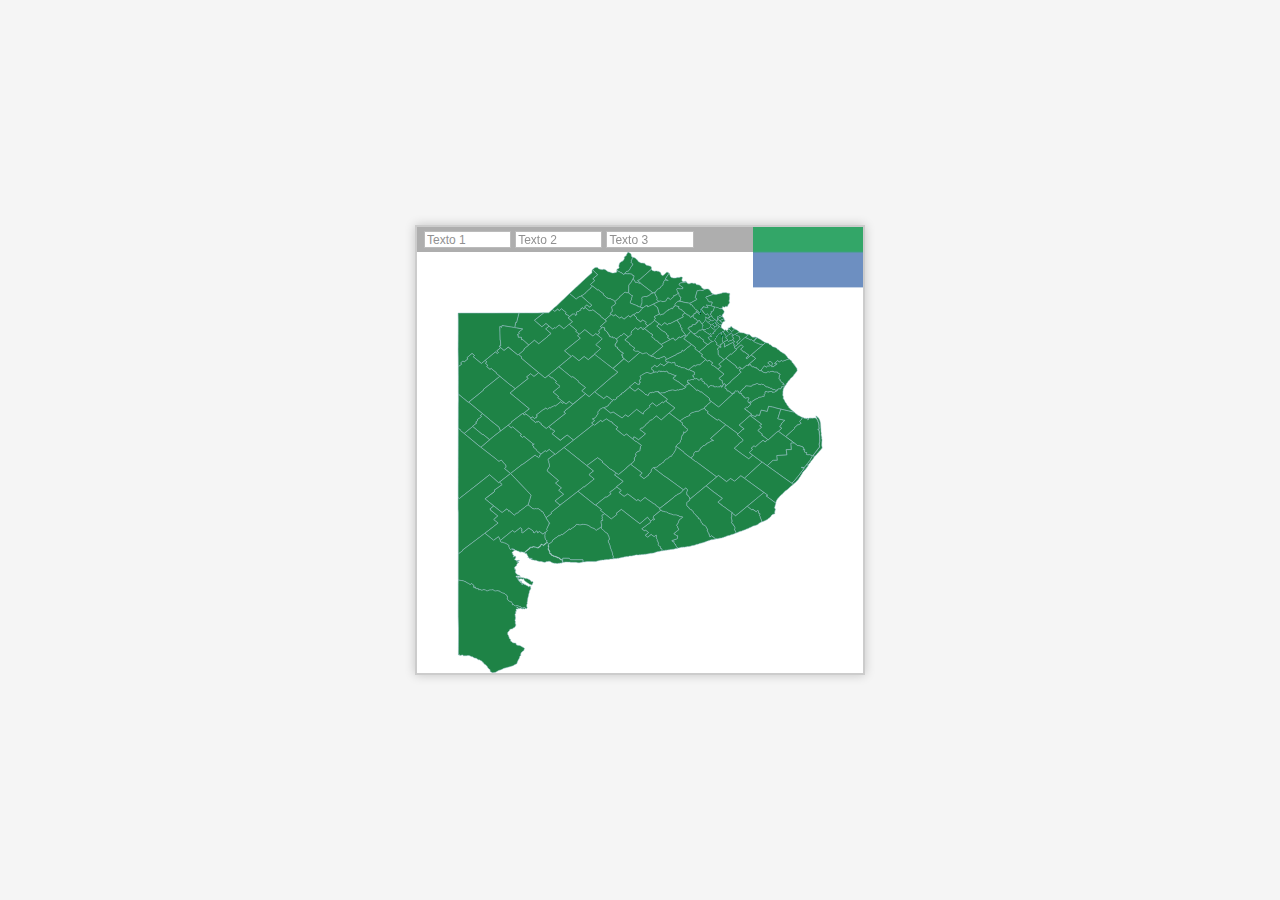
==== index.html @ aca49d6f "Zoom y Drag" ====
<!DOCTYPE html>
<html lang="es">
    <head>
        <meta charset="UTF-8">
        <meta name="viewport" content="width=device-width, initial-scale=1.0">
        <link rel="stylesheet" type="text/css" href="./style.css">
        <title>Municipios Buenos Aires</title>
    </head> 

    <body>

        <div class="container">
            <!-- Barra superior -->
            <div class="top-bar">
                <input type="text" placeholder="Texto 1">
                <input type="text" placeholder="Texto 2">
                <input type="text" placeholder="Texto 3">
                <img class="flag" src="./Partidos/Banderas/Pinamar.png" alt="Bandera Municipio">
            </div>

            <div class="svg-wrapper">
                <svg id="Mapa" xmlns="http://www.w3.org/2000/svg" xmlns:xlink="http://www.w3.org/1999/xlink" viewBox="0 0 2097.96 2423.91" width="600" height="auto" baseProfile="tiny" version="1.0">
                    <!-- Conurbano AMBA -->
                    <path id="Lomas de Zamora" d="m187.27 38.86.03.03.01.02.02.03.03.04.04.04.02.03.01.02.01.01.01.01v.01l.02.02h0l.02.02v.01l.02.01h0v.02l.02.02h0l.02.02h0l.02.02h0l.02.03h0l.02.03.02.03.02.02h0l.02.03h0l.01.01.01.02h.01l.01.02.02.03h0l.02.02h0l.02.03h0l.02.03.02.02h0l.01.02h.01v.01l.02.02h0v.01h.01l.03.04.01.02h0l.01.01h0l.02.02h0l.02.02v.01l.01.02h.01v.02h.02v.02h.01l.02.03h0l.02.02v.01l.02.02h0l.01.02.01.01v.01l.02.02.02.02.01.02.03.03h0v.01h.08v.01h.04l.04.01h.03l.04.01h.04l.03.01h0l.05.01h.03l.04.01h.03l.04.01h0l.04.01h.04l.04.01h.04l.03.01h.03l.04.02h.02l.02.01.03.01h0l.04.01h.02l.02.03h0l.02.01h0l.02.02h.01l.02.03h0l.03.02h.02l.02-.01h.01l.01-.01.02-.01h.03v.01l.02.01.01.01h.01l.01.02h.01l.01.01.02.02h0l.02.01h.03l.03-.02h.02l.01-.01.02-.01h0l.02-.01.02-.01h0l.03-.02.02-.01h0l.03-.01h.01l.02-.02h0l.03-.01h.22l.01-.01h.02v.01l.02.02v.02l.02.02.01.01.02.03.02-.01.02.04.02.04.02.03h0l.01.02.01.02h0l.02.02v.02l.02.01v.02h.01l.02.03.02.03-.02.01-.02.01-.02.01h0l-.02.01h0l-.02.02h0-.02 0l-.02.01v.01h-.02l-.01.01h0l-.03.02-.02.01-.03.02h0l-.05.02-.03.02-.04.02h-.02l-.02.02h0-.03l-.03.02-.03.02-.02.01h0l-.03.02-.03.01-.02.01-.03.02h-.01l-.03.02v.01h.02l.01.03.02.02h0l.02.02h0l.02.02-.04.02-.03.02-.03.01-.02.01h0l-.03.02h0l-.03.02h0-.03v.01h0l-.03.01h0l-.03.02h0l-.03.01h0l-.03.02h-.02l-.01.01-.02.01h-.01 0l-.03.02h0l-.02.01-.01.01-.02.01h0l-.02.01-.03.02-.04.02h0-.01l-.02.02H189l-.02.01h0l-.01.01h-.01l-.01.01h-.01l-.01.01-.02.01h0l-.03.02h0-.02v.01l-.03.01h0l-.02.01-.02.01-.02.02h0l-.03.01-.01.01h-.01 0l-.01.01-.02.01h0l-.04.03h-.01 0-.01l-.03.02h0l-.03.01-.03.02h0l-.03.01-.01.01h-.02v.01h-.01l-.01.01h-.01v.01h-.02 0l-.02.02h-.01l-.02.01h0l-.02.02h-.03l-.01.02h0l-.04.01-.02.01-.02.02.01.02h0l.01.02h.01l.01.02h.02v.01h.01v.01h0v.01h.01v.01h.01v.01h.01v.01h0v.01h.01v.01h.01v.01h.01v.01h0l-.02.01h0l-.03.02h-.02l-.01.01h-.01l-.02.02h0l-.03.01h0l-.02.01h0l-.02.01h0l-.03.02h0-.02l-.01.01-.02.01h0l-.02.01h0l-.02.01h-.01l-.02.02h0l-.03.01h0l-.02.01h0l-.02.01-.01.01h-.01l-.02.01-.03.02h0-.01l-.02.01-.02.01-.03.02h0l-.04.02h0-.02l-.02.02h-.02l-.01.01-.02-.01-.01-.02-.01-.02-.01-.01-.01-.02-.02-.02-.01-.01-.01-.02-.01-.01-.03-.03-.02-.03v-.02l-.02-.02-.02-.02-.02-.02-.02-.02h0v-.01h0v-.01h0l-.03-.03v-.02l-.02-.01-.01-.02-.02-.02v-.02l-.04-.04-.02-.03-.02-.02-.02-.03v-.01l-.02-.02-.02-.03-.04-.04-.03-.03-.02-.03-.02-.02-.04-.06-.03-.04-.02-.03-.03-.04-.06-.09-.02-.03-.04-.04-.1-.14-.05-.06-.05-.06-.02-.04-.08-.1-.05-.08-.02-.02-.02-.02-.02-.04h-.01l-.02-.03v-.01l-.03-.03-.02-.02-.01-.03h-.01l-.01-.02-.06-.07-.01-.02-.04-.05-.01-.01-.02-.03-.02-.03-.01-.02-.03-.03v-.02l-.03-.02v-.01l-.02-.02-.04-.06-.03-.03-.02-.03-.01-.02-.02-.02-.01-.02-.03-.03-.03-.04-.04-.07-.06-.08h0l.03.02h.05l.02.01.02.01.01.02h.01l.01.01h.05v.02l.01.02.01.01.01.02.03.02h.03l.03.01.02.01.02.01.01.01.02.02.02.02V40h.02l.01.01h.01l.01-.01h0v-.02h0v-.02h0v-.04h0l-.02-.02v-.01l.02-.02.02-.02.21-.2.1-.09.1-.1.17-.16h0v-.01l.34-.4.03-.03"
                    style="fill-rule:evenodd;fill:currentColor;fill-opacity:1" transform="translate(-669.25 -12.28) scale(11.8081)"/>
                
                    <path id="San Fernando AMBA" d="m86.54 30.76 m55.88.94 m42.97.74h-.01 0v.03h0-.01l-.01.01-.1.05-.03.02h-.02l-.01.01h0l-.03.01h0l-.02.01-.01.01-.02.01-.01.01h0l-.03.02-.03.01-.02.01-.03.02H185l-.04.03-.03.01h0l-.03.02h-.02l-.03.02-.02.01-.03.02h-.02l-.03.02-.02.01-.03.01-.02.02-.04.01-.02.01-.03.02h0-.02l-.02.01h0l-.04.02-.02.01-.02.01-.03.02-.04.02-.03.01-.03.02h-.02l-.03.02-.03.01-.02.01-.02.01-.03.02h-.02l-.03.02h-.02v.01h-.01l-.04.02h0l-.03.02-.03.01-.02.01-.02.01-.04.02-.02.01h-.02l-.05.01-.04.05h-.02l-.02.01-.04.02-.03.01h0l-.05.03-.04.06-.02.01-.13.07-.04.02h0-.01 0-.01 0-.04 0-.03 0v.02h0-.05v-.02h0v-.01l-.01-.01h0v-.02h-.01l-.02-.01h0-.02l-.02-.01h0-.02l-.02-.01h0l-.01-.01-.01-.01h-.01v-.01h-.01l-.01-.02h-.01l-.02-.02h0v-.02h0v-.01h0v-.01h.01l.02-.01h.06l.01-.02v-.02l.01-.01v-.03h.02v-.03l.01-.02h.01l.02-.02.01-.02.01-.01.02-.02v-.02l-.02-.01h0l-.02-.01v-.01h0v-.03h.01v-.01l.01-.01h0l.02-.03h0v-.02h0v-.01h-.02v-.02h-.02v-.06l.03-.06v-.04l.02-.03.04-.05.03-.05.02-.06h0v-.01h0v-.06h-.01 0l.02-.01.04-.01.03-.01h.03l.02-.01h.03l.03-.01h.02l.02-.01h.02l.02-.01h.03l.03-.01h0l.03-.01h.02l.03-.02h0v-.01h.02v-.01l.03-.02.01-.01.03-.02.03-.02.02-.02h0l.02-.01.02-.02h0l.02-.01.02-.02h0l.03-.02h.02l.01-.02.03-.02h0l.01-.02.02-.01.03-.03.03-.02.07-.05.03-.02.03-.03.01-.05v-.02l.01-.01h.04l.01.01h.01l.01.01.02.01v.01h.02V32h.02l.02.02.02.01.01.01h.02l.01.01.02.01h.03l.03.01h.06l.03.01v.01h.02l.02.02h0l-.01.01h-.01 0l-.01.01.01.03.01.02h.01l.01.01h.01v-.01l.02-.01h.02v.01h0l.02.02.02.01.01.02.02.02.02.01.01.02h.02l.01.02.02.01h.01v.02h.01l.02.02h.02l.02.02h.02l.03.01.02.01h0l.02.01h.02l.01.01.02.01h.02l.02.02h.03v.01l.02.01h0l.01.01h.03l.03.01h.05"
                    style="fill-rule:evenodd;fill:currentColor;fill-opacity:1" transform="translate(-669.25 -12.28) scale(11.8081)"/>
                
                    <path id="San Isidro" d="M185.41 32.47h.05l.01.01h.05l.03.01h.09l.02.01.02.01h.01l.02.02h0l.01.01v.01h0v.02h-.01l-.01.01v.01h-.01v.03h0v.02h.02v-.02h0v-.02h0l.01-.02h.01v.02h0v.01h0v.03l.02.02h0v.02h.01l.01.02.02.02v.02l.03.03v.02l.03.03.02.02v.01h.01v.01l.02.02h.01l.02.02h.03l.02.01v.02l-.02.02v.01l.01.01-.02.02-.01.01h0l.04-.02h.01l.01-.03h.02v.03h.01V33h.01l.01.01v.01l.01.01v.02h0v.02h-.02l.01.02.01.02h.04l.02.01.01.01h0l.03.01h0l.03.02.01.01v.01h.02l.01.02.02.02h0l.02.01.01.02h.02l.01.02v.01l.02.01h0v.02h0l.01.02h0v.01h0v.01l.01.01v.01l.02.02h0l.02.02h0l.02.02v.02h0v.02h0v.02h0l-.01.01v.01h0v.01h0v.02h0v.01l-.01.03h0l.02.01v.01h.01l-.02.02h-.02 0l-.02.01-.02.01h0l-.02.01-.03.01-.02.01h0l-.04.02h-.01l-.02.02h0l-.04.01h0l-.02.01-.03.02h-.02 0l-.03.02h0-.02l-.02.02h0-.02l-.01.01-.03.01h-.01v.01h-.01l-.02.01-.02.01-.03.01-.02.02h-.03v.01l-.03.01h0l-.02.01-.02.01h0-.01l-.02.02h-.02 0l-.03.02h0-.01l-.02.01h-.01l-.01.01h-.01l-.02.01-.03.02h0l-.03.01-.03.01h0l-.01.01-.02.01h0l-.04.01h0l-.02.02h0l-.03.01-.02.01h-.01 0l-.03.01h0l-.02.01h0l-.02.01-.02.01h-.01l-.02.01v.01h-.02 0l-.02.02h-.02l-.02.01h0l-.02.01h-.01l-.01.01h0l-.02.01h0l-.03.02.02.02-.03.02h0-.02 0l-.01.02H185v.01l-.01.01-.02.01-.01.01-.02.01-.02.02-.02.01-.01-.01h0l-.03-.02h0l-.02.01-.01.01h0l-.02.02-.02.02-.03.02-.02.02-.02.02h0l-.03.02-.02.02-.02.02h0l-.02.02h0l-.02.01h0l-.02.03h0-.01l-.03.03h-.02v.01l-.01.01-.02.02-.02.01h0l-.02.02-.02-.02-.02-.02h0l-.04-.03-.03-.03-.02-.02-.03-.02-.03-.03-.02-.02-.04-.03-.03-.02-.02-.02-.03-.03-.03-.02-.02-.02h0l-.03-.03-.03-.02-.02-.02-.03-.03-.03-.02-.02-.02-.03-.02-.03-.03-.02-.02-.03-.02-.02-.02-.01-.01h0l-.02-.02h-.01v-.01h0-.01 0l-.01-.01-.03-.03-.02-.01-.01-.01-.01-.02h-.02l-.03-.04-.03-.02-.02-.01-.01-.02-.03-.02-.02-.01-.02-.02h-.01l-.02-.02-.01-.02-.02-.01-.02-.01-.02-.02v-.02l-.01-.01-.03-.1v-.05l-.01-.02v-.01h0-.01v-.02h.05l.01-.01h.02l.05-.02.13-.07.02-.01.04-.06.05-.02h0l.03-.02.04-.02h.02l.02-.01.04-.05h.07l.02-.02.04-.02h.02l.02-.02.03-.01.03-.01h0l.04-.02h.01v-.01h.02l.03-.02.02-.01.03-.02h.02l.02-.02.03-.01.03-.01.02-.01.03-.02.03-.01.04-.02.03-.02h.02l.02-.02.03-.01h.01l.02-.01.02-.01h0l.03-.02h.02l.04-.02.02-.02h.03l.02-.02.03-.01.02-.01.03-.02h.02l.03-.02.02-.01.03-.01h0l.03-.02.04-.02.03-.01.02-.02h.02l.03-.02.02-.02h.02l.02-.02h.01l.02-.01h0l.03-.02h.02v-.01l.04-.02.1-.05h.01v-.01h0v-.02h.02"
                    style="fill-rule:evenodd;fill:currentColor;fill-opacity:1" transform="translate(-669.25 -12.28) scale(11.8081)"/>
                
                    <path id="General San Martin" d="m184.46 34.68.03.02.03.02.01.02h0l.02.01.01.01h0l.02.02h.01v.01h0l.02.02h0l.02.01h0l.01.01h0l.02.02.01.01h0l.02.01h0v.01l.02.01.01.01h0l.02.01h0l.02.02h0v.01h.02v.01h0l.01.01.02.02h0l.01.01h0l.03.02h0l.01.01v.01l.03.02h0v-.01l.02-.02.01-.01.01-.01h0l.01-.01h0l.01-.01h0l.02-.02.01-.01h0l.02-.02h0l.02-.02h0l.03-.01h0l.01-.01h.01l.03-.02h0l.01.03h0l.01.01.01.02v.02h.01v.01l.02.02h0l-.02.01h-.02l.02.03h0v.01h0l.02.02.02.02v.02h0l.02.02v.03h0l.01.02h0l.01.02h0v.01l.01.02h0v.01h.01l.02.03v.01h0l.02.02.01.02h0l.02.02.01.01v.01l.01.01.01.01h0l.02.02h0v.01l.02.02.02.03v.01l.02.02.02.03.02.02h0l.02.03h0l.02.03h0l.02.02h0l.01.02h0l.03.02.01.02.03.01h0l.02.04h0l-.02.05-.01.02v.02l-.03.04-.02.04-.02.04-.02.05h0V36h-.01l-.02.05-.01.03-.02.03-.01.02h0v.02l-.02.02v.02l-.02.03-.01.02h0l-.02.04v.01h0l-.01.02h0l-.01.02-.01.03v.01l-.02.02h0v.02l-.02.02v.03h-.03l-.12-.02h-.03l-.04-.01-.04-.01h-.05l-.06-.02h-.05 0-.03l-.05-.02h-.07l-.04-.01h-.03l-.04-.01h-.04l-.04-.01h0-.03l-.05-.02h-.07l-.05-.01h0-.04 0l-.05-.02-.02-.02-.02-.01h0l-.04-.03-.03-.03h0l-.03-.02h0l-.02-.01-.02-.02h0l-.02-.02h0l-.02-.02-.02-.01h0l-.02-.02h0l-.03-.02h-.01v-.01l-.02-.01v-.01h-.01l-.02-.02h0-.01l-.01-.02h-.01l-.02-.01-.01-.02h0l-.03-.02h0-.01l-.01-.01-.01-.01-.01-.01-.01-.01h-.01l-.02-.02h0l-.01-.01-.02-.01h0l-.01-.02h0-.02l-.01-.02-.02-.01-.01-.01h0l-.01-.01-.02-.01h0l-.02-.02h0l-.01-.01-.02-.01h0l-.01-.02-.02-.01-.01-.01h-.01l-.01-.02-.02-.01h0l-.02-.02h-.02v-.01l-.01-.01-.02-.01h0l-.02-.02h-.01v-.01l-.02-.01v-.01h-.02v-.02l-.03-.01h0l-.01-.02h-.01l-.03-.02-.02-.02-.03-.02h0l-.02-.02h0l-.02-.02-.03-.01-.02-.02h0l-.01-.01h0l-.02-.02-.03-.02-.02-.01h0l-.03-.02h0l-.03-.02-.02-.02-.2-.16h.03l.01-.01v-.01l.01-.01h.01l.01-.01h.02v-.01h.01l.01-.02h.01l.01-.01.01-.01h.02l.01-.02.01-.02.02-.04.02-.03.01-.02.02-.03v-.02l.02-.01.04-.04.02-.01h0l.03-.03h0v-.08l.01-.01h0v-.03l.01-.02v-.05l.02-.01v-.06h.01l.03-.03.02-.03v-.05l-.01-.02v-.05l-.01-.04-.01-.03v-.02l-.01-.03v-.01l.01-.01v-.08l.02-.01v-.04l.01-.02v-.06h0l.02-.01.01-.02.01-.01v-.02l.01-.01v-.01l.01-.02h.01l.01-.02h0v-.06l-.02-.01-.01-.03h-.02v-.02l-.01-.02v-.06h0l.16.12.02.02.02.01.02.01.01.02.02.01h.01l.02.03.03.01.02.02.01.02.02.01.02.02.04.03.02.01V34h.02l.02.02.03.03h.01v.01h0l.02.01.02.02h0l.01.01.02.02.03.02.02.02.03.03.03.02.02.02.03.02.03.03.02.02.03.02.02.02h0l.03.03.03.02.03.03.02.02.03.02.04.03.02.02.03.03.03.02.02.02.03.03.03.02h0l.03.03.02.02"
                    style="fill-rule:evenodd;fill:currentColor;fill-opacity:1" transform="translate(-669.25 -12.28) scale(11.8081)"/>
                
                    <path id="Vicente Lopez" d="M186.42 33.6v.02l.01.02h0v.05h-.01 0-.01 0v.01h0l-.01.02h0v.06l.02.01v.01h.01v.01l.01.01h0l.01.02v.02h.01v.02h0l.01.01v.02h0v.02h.01v.03l.01.01v.01h.04V34l.01.01h0v.02h0-.01 0-.02 0-.01 0-.01v.03h.03v.04h0l.01.02h0v.02l.01.01h.07l.01.01v.01h.01v.01h.01l.02.01v.03l.02.02h.01v.06h0v.02h0l-.02.02h0-.01 0l-.02.02h0l.01.02h.01v.02h.01v.02h.01l.01.02h.01v.02h.01v.03h.01l.01.01h0l.01.01h0l.01.01v.01l.01.01v.03h.02v.02h.02l.02.01h.02l.06-.01h.02l.02.01v.01l.02-.01h0l.01-.02h.04l.02.02.01.01.03.03h0l-.06.03-.05.02-.06.02h0l-.16.1-.03.01-.03.02h-.03l-.02.01-.02.01-.03.01h0-.02v.01h-.02 0l-.03.02h0l-.03.01h0l-.02.01h0l-.02.01h0l-.04.02h0l-.02.01-.02.01-.03.02h0-.02 0l-.02.01-.01.01h0-.03l-.02.02h0-.02l-.02.01h0l-.02.01-.02.01h0-.02 0l-.02.02h0-.02 0l-.02.02-.07.03h0l-.02.01h0l-.04.02h0-.02 0l-.02.02h0-.02v.01h-.02v.02l-.01.01-.01.03h0l-.01.02-.01.02h0l-.02.05h0l-.02.02h0v.03h0l-.02.03-.01.03-.01.03-.02.02v.01l-.01.03-.01.01v.01l-.02.03h0l-.01.03v.01l-.01.02h0l-.02.03h0l-.01.02v.02l-.03-.03h0l-.03-.02-.01-.02-.03-.02h0l-.01-.02h0l-.02-.02h0l-.02-.03h0l-.02-.03h0l-.02-.02-.02-.03-.01-.02h-.01l-.02-.04-.01-.02h-.01 0l-.01-.02-.01-.01h0l-.01-.02h0l-.02-.02-.01-.02h0-.01l-.01-.02-.01-.01h0l-.01-.02-.02-.02h0v-.02h0l-.02-.02h0v-.03h0l-.02-.02h0v-.02h0l-.01-.03h0v-.02l-.03-.02-.01-.02h0-.01 0l-.02-.03.02-.01h.01v-.03l-.01-.01h0v-.02l-.02-.02h0v-.01l-.02-.02v-.01l-.03.01h0l-.02.02h0l-.03.01h0l-.02.02h0l-.02.02h0l-.01.01-.01.01h0l-.02.02h0v0l-.02.01v.01l-.02.02h0-.03l-.01-.02h0l-.02-.01-.02-.02h0l-.01-.01h0l-.02-.02h0l-.01-.01h-.01l-.01-.02h0l-.02-.01h0l-.01-.02h0l-.02-.01-.01-.01h0l-.01-.01h-.01v-.01l-.02-.01-.01-.01h0l-.02-.01v-.01l-.02-.01h0l-.01-.02h0-.01 0l-.01-.01-.01-.01h0l-.02-.02-.02-.01h0l-.01-.02-.03-.02-.03-.02.02-.02h0l.02-.01.02-.02.01-.01h0l.02-.01.03-.03h0l.03-.03h0l.02-.01h0l.02-.01v-.01l.02-.02.02-.02.03-.02h0l.02-.02.02-.02.03-.02.02-.02.02-.01h0l.01-.02.02-.01h0l.02.02h0l.02.01.02-.01.02-.02h.02l.01-.02.02-.01h0l.01-.01.02-.01.01-.01h0l.02-.01h0l.03-.02-.02-.02.02-.01h0l.02-.01h0l.02-.01h.01l.02-.01h0l.02-.02h.02l.01-.01h0l.02-.01h.01l.02-.01h.01l.02-.02h.02l.02-.01h0l.03-.02h.03l.03-.02h0l.01-.01h.01l.03-.02h0l.03-.01h.01l.03-.02.03-.01h0l.03-.02h.02l.01-.01h.02l.02-.02h0l.03-.01h.01l.02-.01.02-.01h0l.01-.01h.02l.02-.02h0l.03-.01h.02v-.01l.03-.02h.03l.02-.02h.02l.01-.01h.01l.03-.02h.02v-.01h.01l.02-.01.02-.01h0l.03-.01h0l.02-.01.03-.02h.02l.03-.02h0l.03-.01h.01l.04-.03h.02l.03-.02h.02l.02-.02h.02l.02-.01.02-.01"
                    style="fill-rule:evenodd;fill:currentColor;fill-opacity:1" transform="translate(-669.25 -12.28) scale(11.8081)"/>
                
                    <path id="Tres de Febrero" d="m182.8 36.2-.02-.02h0l-.03-.02-.02-.02-.02-.02-.02-.01v-.01l-.03-.02-.01-.01-.02-.02-.03-.02h0l-.02-.02-.02-.02h0l-.02-.02-.02-.01-.01-.01-.01-.01h-.01l-.01-.01-.02-.02-.02-.02h0l-.03-.02h0l-.03-.02h0l-.02-.02-.02-.02h0l-.02-.02h0l-.01-.01h-.01l-.02-.02h0l-.01-.01h0l-.02-.01-.01-.02h0l-.02-.01h0l-.01-.01-.08-.07-.12-.1h.02l.01-.01v-.01h.02v-.01h0v-.01h0v-.02l.01-.01v-.01h.01v-.01h.05v-.01h.03v-.02h0l.01-.02h0v-.01h0v-.01l.01-.01.01-.01h.01l.01-.01h.01l.01-.01h.04v-.01h.01l.01-.01h.03l.01-.01h.03l.01-.01h0l.01-.01h0v-.01h.01v-.01h.03v-.01h0l.01-.01h0v-.02h0v-.03h0v-.01h.02l.01-.01h.01l.01-.01h.03v-.01h0v-.02h.01v-.01h.01l.02-.01h.03l.01-.01h.01v-.01h.02v.01h.04v-.01h.04v.01h.02l.02.01.2.16.03.02.02.02h0l.02.01h0l.03.02.03.02.01.01h0l.01.01.01.01h0l.03.02.02.01.01.02h0l.03.01v.01l.03.02.02.02.03.02h0l.02.02h0l.02.01.01.01.01.01h.01l.02.02h0l.01.01.02.01h0l.02.02.01.01h0l.02.01.01.01h0l.03.02v.01h.02v.02l.03.01v.01h.01l.02.02h0l.01.01.02.01h0l.02.02h.01l.01.02.02.01.01.01h.01v.01l.02.02h.02v.01l.01.01.02.01h0l.02.02h0l.02.02h0l.02.01h0l.02.02h0l.02.02h.02V36l.02.01v.01h.01l.02.02h.01l.01.02h0l.02.01.02.02h0l.03.02h0l.02.01.02.02h0l.02.02h0l.02.02.02.01h0l.03.02h0l.03.03.03.02h.01l.02.02.02.02.04.01h.05l.04.01h.04l.04.01.05.01h.03l.04.01h.04l.04.01h.03l.04.01h.04l.03.01.06.01h.04l.03.01.06.01h.02l.03.01h.04l.04.01h.03l.12.02h.02v.01l-.02.03h0v.02l-.02.02h0v.01l-.01.02-.01.02-.01.03h0l-.02.03h0l-.01.03h0l-.01.02-.01.03h0l-.02.02v.02h0l-.02.03h0l-.01.03h0l-.02.03h0l-.01.03h0v.01l-.02.03h0v.02h0v.05h0V37h0v.03h0v.03h0v.05h0v.05h0v.04h0v.05l.01.02h0v.05h0v.03h0v.02h0v.03h0v.01l.01.01h0v.02h0v.12h0v.04l.01.03h0v.03h0v.02h0v.05h0v.02h0v.02h0v.04h0v.08h0l.01.02v.01h0v.04l-.02-.01-.01-.01h0-.01l-.03-.03-.02-.02-.03-.02h0l-.02-.01-.03-.02-.02-.01v-.01h-.01 0l-.03-.02h0l-.02-.02h0l-.02-.02h0l-.03-.01h0l-.02-.02h0l-.02-.02h0-.02v-.02l-.02-.01h-.01v-.01l-.02-.01h-.01v-.01h-.02v-.02h-.02l-.02-.02-.03-.03h-.02l-.04-.04h0-.01l-.02-.02-.02-.01h0l-.02-.01v-.01l-.03-.02h0l-.01-.01-.02-.02h0l-.02-.01-.03-.02-.01-.02-.02-.02-.03-.02-.02-.01-.02-.02-.02-.02-.01-.01-.02-.02-.03-.02h-.01l-.02-.02-.02-.02h0l-.03.02h0l-.03.02h0-.02l-.02.02H184l-.02.02-.01-.01-.02-.03-.01-.01-.01-.02-.03-.03v-.01l-.02-.01-.02-.03-.01-.02-.02-.03-.02-.03-.03-.03-.02-.03-.02-.03-.02-.03-.02-.03-.03-.03-.01-.02-.03-.04-.01-.03-.02-.02v-.01h0l-.03-.02-.01-.03-.02-.02-.03.01h0l-.02.02h-.02 0l-.01.01-.03.01h0-.01v-.01l-.03-.02h0l-.03-.03h0l-.04-.03-.01-.01-.03-.02-.33-.29-.03-.02-.06-.05h0l-.04-.04-.02-.01"
                    style="fill-rule:evenodd;fill:currentColor;fill-opacity:1" transform="translate(-669.25 -12.28) scale(11.8081)"/>
                
                    <path id="Hurlingham" d="M182.8 36.2v.09l-.01.03v.02l-.01.02v.02l-.01.02v.01h-.01v.01h0l-.01.01v.01l-.01.02h0l-.01.02h0l-.01.01v.01h-.01v.01l-.01.01v.01l-.01.01v.01l-.01.02h0v.06l.03.02h0v.01h0v.02h0v.07h0-.01v.01h-.01l-.01.01v.01h-.01v.05l.02.02.01.02h0v.01h0v.02h0v.02h0v.02l.02.02.02.03V37l.01.01v.01h.01v.02h0v.03h0v.03h0v.02h-.01v.02h0v.02h-.01 0v.02h-.01v.02h0v.05h0v.04l-.01.01v.03h0l-.01.02h-.01 0-.01 0v.01l-.01.01v.01h0v.01h-.21l-.07-.01h-.13l-.08-.01h-.05l-.16-.02h-.15v-.02h0l-.01-.02h-.01l-.02-.02-.01-.01h0l-.03-.02h0l-.02-.02-.01-.01-.03-.02-.02-.02-.02-.02-.03-.02-.02-.01-.02-.02-.01-.02-.02-.01-.02-.01-.02-.02h0l-.01-.01-.02-.02-.02-.02-.03-.02-.03-.02-.02-.01-.01-.02-.02-.02-.04-.02-.02-.03-.03-.02-.02-.01-.01-.02h-.02l-.01-.02-.03-.02-.02-.02-.02-.01-.01-.02-.03-.02-.02-.01-.02-.02-.02-.02v-.01l.02-.02.03-.02h0l-.32-.26h0v-.01h.01v-.02h0v-.01h0v-.02h.02l.01-.01h.06l.01-.01h0v-.02h0v-.02h.03l.02-.01h.08l.02-.02v-.01h0l.01-.01v-.08l.01-.01v-.01h.02v-.01h.01l.01-.01.01-.01v-.02h.02l.02-.01h.02l.01-.03h0l.02-.02h.01l.01-.01v-.01h.03l.01-.01h.01l.01-.01v-.02l.01-.01h0l.01-.02h.01l.01-.01h.03v-.01h.02v-.01h.01v-.01h.01v-.01h0v-.01h.01v-.01h0v-.01h.04v.01h.07v-.01h.01v-.01h.01v-.01h.02v-.01h.01v-.01h0v-.01h0v-.01h0v-.01h.01v-.01h.07v-.01h0v-.01h0v-.01h0v-.01h.01v-.01h.05v-.01h0v-.01h.01v-.01h0v-.01h.09v-.01h0l.01-.02h.02v-.01h.11l.01-.01h0l.01-.01h.05v-.02h.01v-.01l.13.09.08.07h0l.01.01.02.01h0l.01.02h.01l.02.02h0l.02.01h0l.02.02h0l.02.02h0l.02.02.02.01h0l.03.03h0l.03.02h0l.02.02.02.02h.02v.02h.02l.02.02.01.02h0l.03.02.02.02h0l.03.02.02.02h0l.04.03h0l.02.02.02.02.02.02.03.02h0l.02.02"
                    style="fill-rule:evenodd;fill:currentColor;fill-opacity:1" transform="translate(-669.25 -12.28) scale(11.8081)"/>
                
                    <path id="Moron" d="m182.8 36.2.02.01.03.03.01.01.06.05.03.02.33.29.03.02h0l.04.03h0l.03.03h.01l.02.03h.02v.01l.03-.01h0l.03-.01.02-.01h0l.03-.02.02.02.01.03.02.02h0l.03.03.01.03.03.04.01.02.03.03.02.03.02.03.02.03.02.03.03.03.02.03.02.03.01.02.02.03.02.01v.01l.03.03v.02l.02.01.02.03v.01l.03-.01.02-.01.02-.02h.02l.02-.02h0l.04-.02h0l.02.02.02.01.01.01.03.02.02.02.01.01.02.02.02.02.02.02.03.01.02.02.01.02.03.02.02.01h0l-.04.02h-.04l-.04.02-.04.01v.02h-.01l-.02.01h-.03l-.01.01h-.02 0-.02 0l-.04.01H184v.05l.02.03h-.04l-.04.01h-.04l-.04.01h-.04l-.04.01-.04.01h-.03v.04l.01.02v.04h0v.02l.02.03v.02l-.02.01h0l-.02.01-.01.01h0-.01 0l-.03.03-.01.01h0l-.03.02-.02.02h0l-.02.02h0l-.02.02-.03.02-.01.02h0l-.02.01v.01l-.02.01-.01.01h0v.01h-.02v.02h-.02 0l-.01.02h0l-.02.01h0l-.01.01h0l-.02.02h0l-.02.02h-.01v.02h-.02v.01l-.03.02-.01.01h0l-.03.03-.02.01h0l-.02.02h0l-.02.02v.01l-.02.01h0l-.02.02h0l-.02.01h0v.01l-.01.01h-.01l-.01.02h-.01l-.02.02h0l-.02.02-.02.02-.02.02h0l-.01.01h-.01l-.01.01v.01h-.01l-.01.01v.01l-.02.01h0l-.01.01-.02.02h0l-.02.02-.02.01h0l-.01.01-.02.02h0l-.01.01-.01.01h0l-.02.02h0l-.02.02-.02.01h0l-.01.02h-.01 0l-.01.01-.02.02h0l-.02.01h0l-.01.02h-.01l-.02.02v.01l-.03.02v.01l-.03.01v.01l-.01.01h-.01v.01l-.02.02h-.01l-.01.01-.02.02h0l-.02.02h0l-.02.02h0l-.01.01h0l-.01.01-.02.02h0l-.03.02h0l-.03.03-.02.02-.01.01h-.02l-.01.02-.01.01h0l-.01.01h0l-.03.02-.01.02h0l-.03.02h0l-.02.02-.02.02-.01.03-.01.03-.02-.01h-.01v-.01l-.03-.01v-.01h-.02l-.01-.02h-.02v-.01l-.02-.01-.02-.01-.01-.01-.02-.01h0l-.02-.01-.01-.01h0l-.02-.01-.04-.02v-.01h-.01 0-.01l-.02-.02h0l-.01-.01h0l-.03-.02h-.02l-.02-.03-.02-.01-.02-.01V39h-.02v-.01l-.02-.01-.01-.01-.02-.02-.02-.01h0l-.03-.03h-.02v-.01l-.01-.01h-.01l-.01-.02-.02-.01-.02-.02-.03-.03-.03-.02.01-.02v-.04l.02-.03v-.04l.02-.04v-.04l.01-.02v-.03h.01v-.03l.01-.02v-.02l.01-.02v-.03l.02-.03v-.05l.02-.02v-.05l.02-.04v-.03l.01-.02v-.02l.01-.02.01-.04v-.03h.01v-.01h0l.01-.03v-.03l.02-.03v-.06l.01-.02v-.02l.02-.03v-.03l.01-.02v-.03l.01-.02h0v-.02l.02-.04v-.04l.01-.03v-.02l.02-.04v-.03h0l.01-.02.01-.03v-.01l.02-.03v-.02h0v-.03h0v-.01h.07v-.01h.11l.16.01h.05l.08.01h.07l.06.01h.25l.02.01h0v-.01h.01v-.02h.01v-.01h.02v-.01h0v-.04l.01-.01v-.04h0v-.02h0v-.02h0v-.02h0l.01-.01v-.01h.01v-.02h0l.01-.02h0v-.01h0v-.01h0v-.03h.01v-.01h0v-.02h0v-.02h0V37h-.01l-.01-.02-.02-.03-.01-.02-.01-.02h0v-.01h0v-.02h0v-.02l-.01-.02-.02-.02v-.04h0v-.01h0l.02-.01h0v-.01h.01v-.06l.01-.01v-.02h0v-.02h0l-.02-.02-.01-.03v-.05h0l.01-.02h0l.01-.02h.01v-.02h.01v-.01l.01-.01v-.01l.01-.02h0l.01-.01h0v-.01h.01v-.02l.01-.02.01-.02v-.02l.01-.02v-.03l.01-.02v-.07"
                    style="fill-rule:evenodd;fill:currentColor;fill-opacity:1" transform="translate(-669.25 -12.28) scale(11.8081)"/>
                
                    <path id="Ituzaingo" d="M181.83 37.36h0v.04h0l-.01.02-.01.03v.01l-.02.03v.02h0l-.01.03-.01.04v.02l-.01.03-.01.02v.02l-.01.04v.01h0l-.02.03v.05l-.01.03-.01.03v.02l-.01.02v.03l-.01.03-.01.03-.01.03v.02h0v.01l-.01.01v.03l-.02.04v.04l-.01.02-.01.03-.01.04v.02l-.01.03-.01.02v.03l-.01.02-.01.03v.03l-.01.02-.01.02v.04l-.01.01v.03l-.02.02v.04l-.01.04-.01.04-.01.03-.01.04v.02l-.03-.03-.02-.01-.01-.01h0l-.02-.02h-.01v-.01h-.01l-.02-.02-.01-.01-.02-.01v-.01l-.02-.01h0l-.02-.02h0l-.01-.01-.02-.02h0l-.02-.01-.02-.02h0l-.01-.01-.01-.01h0l-.02-.01v-.01h-.01l-.01-.01-.01-.01h0-.01v-.02h-.01 0-.01l-.01-.02h0l-.02-.01h0l-.01-.01-.01-.01h-.01v-.01l-.03-.02h0l-.01-.01h0l-.01-.01-.02-.01h0l-.01-.02h0l-.03-.02h0l-.02-.01h0l-.02-.02-.03-.02-.02-.01-.01-.02h-.01l-.02-.01v-.01h-.02l-.03-.03h0l-.01-.02h0l-.03-.02-.02-.02h0l-.04-.02h0l-.02-.02v-.01l-.02-.01h0l-.02-.02h0l-.02-.01h0l-.02-.02h0l-.01-.01-.01-.01-.02-.01h0l-.02-.02h0l-.03-.02h0l-.02-.02h0l-.02-.02h-.01 0l-.01-.02-.02-.01h-.01l-.01-.02-.02-.01h0l-.01-.01-.01-.01h0l-.02-.01-.02-.02h0-.01l-.01-.02h-.01l-.01-.01-.02-.02-.02-.01h0l-.02-.02-.02-.02-.02-.01h0l-.02-.01h0l-.01-.02-.02-.02-.03-.02h0l-.02-.02-.03-.03-.05-.03-.04-.04-.05-.04-.01-.01-.04-.04h.01l.02-.01h0l.01-.01v-.03l.01-.01v-.02h.01v-.01l.02-.01h.01l.02-.02h0l.01-.02h0v-.02h0v-.02l.01-.01h0l.01-.01v-.01h0v-.03h0v-.02h0v-.02h0l.01-.13h0l.03-.03.01-.02.01-.01.01-.02.01-.01v-.01l.01-.02v-.01l.02-.01v-.05l.01-.02h0l.01-.02.01-.01h.01l.02-.01h0v-.02h0v-.02h0l.08-.07h.03v-.01h.02v-.01h.01v-.01h.01v-.01h0l.01-.01v-.01h.03v-.01h0v-.03h0v-.01h.04l.02-.02h.02l.01-.02h.02l.02-.02h.04l.01-.03.03-.01h.02l.01-.01h.03l.01-.01.01-.01h.04l.02-.02h.02v-.02h.02v-.01h.01l.02-.01h0v-.01l.34.25h-.01v.01h0l-.03.02-.01.02-.01.01.02.02.02.02.02.01.03.02.01.02.02.01.02.02.03.02.01.01.02.01.01.02.02.01.03.02.02.03.04.02.02.02.01.02.03.01.02.02.03.02.02.02.02.02h.01v.01l.02.02h.02l.02.02.01.02.02.02.02.01.03.02.02.02.02.02.03.02.01.01.02.02h0l.03.02h0l.01.01.02.02h.01v.02h0v.03"
                    style="fill-rule:evenodd;fill:currentColor;fill-opacity:1" transform="translate(-669.25 -12.28) scale(11.8081)"/>
                
                    <path id="Merlo" d="m181.47 38.79.03.02.02.03.02.02.02.01.01.01h0l.02.02h0l.02.01.03.03h0l.02.01.02.02h0l.03.02h0l.01.01h.01l.02.02.02.01.02.02.02.01.03.02h.01l.02.02h.01l.01.02.04.02h.01l.02.02h.01l.03.02h.01l.02.02h.01v.01l.03.01.01.01h.01l.01.02h.02l.01.01h0l.03.02-.01.03h0l-.01.02h0l-.01.04-.02.03v.01h0l.02.03.09.06.02.02.01.01.02.01.02.01-.07.06-.04.03-.03.03-.03.02-.01.02h0l-.03.02-.05.05h0l-.02.01v.01l-.02.01v.01l-.02.01h0l-.02.02-.01.01h-.01l-.02-.02-.02-.01-.01-.01h-.01l-.02-.02h0l-.02-.02h-.01v-.01l-.03-.02-.02.01-.02.02h0l-.02.02-.03.03h0-.01l-.02.02h0l-.02.02h0l-.03.02-.02.02h0l-.02.02-.02.02h0l-.03.02h0l-.02.02h0l-.02.02h-.01l-.02.02h0-.02l-.01.02h0l-.03.02-.01.01-.01.01-.01.01h-.01l-.02.03h-.01l-.02.02h0l-.02.02h0l-.03.03h0l.02.02.02.01v.01h.01l.02.02h0l.02.01h0l.01.02h0l.02.01.02.02h0l.03.01h0l.02.02.03.03h0l.02.01.01.01.01.01.02.02.03.02h0l.01.01h.01l.01.01.01.01.02.02h0l.02.01h0l.01.01.02.02h0l.02.01.01.01-.02.02-.03.03-.03.02-.03.03-.03.02-.03.03-.04.03-.02.02-.02.02h0-.02v.02h-.01l-.02.01-.01.02-.02.02-.02.01-.03.03h-.06 0l-.01-.02h-.01v-.01l-.03-.01-.01-.02h-.01v-.01l-.02-.01h0l-.02-.02-.02-.01h0l-.02-.02-.02-.02h-.02l-.02.01-.02.01v.02h-.02l-.01.02h0l-.02.01-.01.01-.01.01-.02.02h0l-.02.01-.01.01h0l-.02.02h0l-.02.02-.02.01h0l-.02.02h0l-.01.02h0l-.02.01-.02.01-.01.02h0l-.02.01-.01.01h0l-.02.02h0-.01v.02h-.02l-.01.02h0-.01l-.02.02h0l-.02.02h0l-.02.02-.02.01h0l-.02.02h0l-.03.02v.01l-.02.01-.03.03-.01-.02-.02-.01-.02-.02h0l-.03-.02-.01-.01h-.01v-.01h-.02l-.02-.02v-.01l-.02-.01-.01-.01-.02-.02h-.01l-.02-.02-.02-.02h-.01l-.02-.02-.02-.01h0l-.02-.02h0l-.03-.02h0v-.01l-.02-.01h0l-.02-.02h0-.01v-.01l-.03-.02h0l-.02-.02h0-.02l-.01-.02h0l-.02-.01h0l-.02-.02h0l-.02-.01h0l-.01-.02h-.01 0l-.02-.02h0l-.02-.01h0l-.02-.02h0l-.02-.01h0l-.02-.02-.01.02-.02.01-.01.01h0l-.03.02h0l-.02.02v.01h-.01l-.03.03h0l-.02.02h0-.01l-.01.01-.01.01h0l-.02.02h-.01l-.01.02h0l-.02.01h0l-.02.02h0l-.02.01h0l-.02.02h0l-.02.01V41h-.01l-.02.02h0l-.02.02h0l-.02.01v.01l-.03.02h0l-.02.01h0v.01l-.03.02h0l-.01.01-.01.01h0l-.02.02-.02.01h0l-.02.02-.02.01h-.01l-.02-.02-.02-.02-.02-.01-.22-.17-.25-.2-.02-.01-.03-.02-.02-.01-.03-.02-.03-.02h0l-.02-.01h0l-.02-.01h0l-.01-.01h-.01v-.01l-.02-.01h0l-.02-.01h0l-.01-.01h-.02v-.01l-.01-.01-.02-.01-.03-.02-.02-.01-.03-.02-.02-.01-.03-.02-.03-.02-.02-.01-.03-.02-.02-.01-.02-.02-.03-.02-.02-.01-.03-.02-.03-.01-.02-.02-.03-.02-.02-.01-.03-.02-.03-.02-.02-.01-.03-.02-.03-.02-.02-.02h-.01 0l-.03-.02-.54-.34-.1-.06h0l-.29-.22-.34-.27-.01-.06v-.06l-.03-.08-.02-.19v-.07l-.01-.07h.01v-.02h.02l.01-.01h.26v.01h.06l.02.01h.03l.01.01h.1l.04.01h.05l.04-.02h.04l.02-.01h0l.02-.02h.04v-.01h.01l.02-.02v-.01h.02l.02-.01h.03l.01.01v.02h.01l.01.01h0v.01l.03.01v.01l.01.01h.06l.02-.01h0v-.01h.01v-.01h0l.02-.01h0l.02-.01h0v-.01l.01-.01h.01v-.01l.01-.01h.08l.01-.02h.02v-.01h.01v-.01h.01v-.01h0v-.02h0v-.02h0v-.02h0v-.01h0l.01-.01h.07l.02-.01h.01l.01-.01h0l.02-.01h.02v-.01h.02l.03-.02h.05l.02-.01h.01l.03-.02h.03l.01-.01h.02l.01-.01h.01l.01-.01.01-.01h.01v-.01h.02l.02-.01h0l.01-.01h0v-.01h.05l.02-.01h.02l.02-.01.02-.01.02-.01.01-.01.02-.01h.01l.02-.02h.02l.02-.01h0l.02-.02h.02v-.01h.09v-.01h.02v-.01h.02l.02-.01h.04l.02-.01h.1l.02-.02v-.01l.01-.02h0l.01-.01.01-.01h.11l.02-.01h.01l.02-.01.02-.01h.04l.02-.01h.04v-.02h.01l.02-.01h0l.02-.01.01-.02h.01l.01-.01v-.01l.02-.02h.02v-.02l.02-.01h.02l.01-.02h.02l.01-.01h0v-.01h0l.01-.01v-.01h.02v-.01h.02v-.01h0l.02-.01h0v-.02h.01v-.01h.01l.02-.01h.03v-.01h.01v-.01h.01v-.01l.01-.01h.02l.01-.01h0l.01-.01v-.01h.01v-.02h.01v-.01l.01-.01.01-.01h0l.02-.01.01-.01h.02l.01-.01v-.01l.03-.02h.03l.02-.01h.02v-.01h.01l.01-.01h.01v-.03h0v-.02h0v-.07h0l.01-.02h0l.02-.02.01-.01v-.01l.01-.02h0l.02-.02.04.04h.01l.05.05.04.04.05.03.03.03.02.01v.01l.03.02.02.02.01.01h0l.02.01h0l.02.02.02.02.01.01h.01l.02.02.02.02h0l.02.01.01.01.01.01h0l.02.02h.01v.01l.02.01h0l.03.02v.01h.02l.02.02v.01h0l.02.01.01.02h0l.03.02h0l.02.01h0l.03.02h0l.02.02h0l.02.02h0l.02.01h0l.02.02h0l.02.02h.01l.01.02.02.01h0l.03.03h.01l.02.02.02.02h0l.02.01h0l.03.03.02.01h0l.02.02h0l.02.02.02.01.03.02.01.01h.01l.02.02h0l.02.02h0l.02.01h0l.02.02h0l.01.01.01.01h0l.02.02h.02v.02h.01l.02.02h0l.02.01h0v.01h.01l.01.01h0l.02.02h.01l.01.02h.01l.02.02.01.01h0l.02.02h.01v.01l.03.02h0l.01.01.02.01h0l.01.02h.01l.02.02h0l.03.02h0v.01l.02.01.01.01h0l.02.02.02.01.03.03"
                    style="fill-rule:evenodd;fill:currentColor;fill-opacity:1" transform="translate(-669.25 -12.28) scale(11.8081)"/>
                
                    <path id="Avellaneda" d="m181.47 38.79 m8.51-1.43.03.04.04.03h.04v.1l.03.03h0l.02-.15h.01l.01-.01h.04v.03h.04l.03.02h0v.02h0v.07l.01.02v.01l.01.02v.01l-.01.02v.04l.02.02v.02l.09.07.01.01v.01h0l.01.02.01.01.01.01.03.02.04.03h0l.01.02.02.01.02.02h.01l.02.02.01.01.02.02.02.02.02.01.02.02h.01l.01.01v.03h0v.01l.01.01h.09l.02.02.03.01.02.01.02.02.02.01.01.01.01.01.03.01.02.01.02.02h.01l.02.02h.01l.01.02.02.01.02.01.02.02.02.02h.06l.04.03.04.02.02.02.03.01.03.02.05.04.04.01.06.03.01.01.04.02.02.01.03.02h.02l.07.05-.15.12-.33.29-.02.01-.02.02-.02.02-.02.02-.21.17-.03.02h0l-.03.03-.03.02-.01.02-.02.01-.02.02-.02.02-.03.03-.03.02-.02.02-.02.03-.02.01v.01l-.03.02v.01l-.02.01-.01.01-.02.02-.01.01-.02.02-.01.01-.02.02-.01.01-.02.02-.02.02-.01.01-.02.02-.02.02-.02.02-.02.01-.02.02h0l-.02.02h0l-.05.05-.04-.04h-.01l-.01-.02h-.01l-.01-.01-.02-.02-.02-.02-.02-.01-.01-.01-.02-.02h0l-.02-.02h0l-.02-.02h-.01l-.02-.02h0l-.02-.02h0l-.03-.03-.01-.01h0l-.03-.03-.03-.02h0l-.02-.02h0l-.02-.02-.02-.01-.03-.02-.02-.03h-.01 0l-.01-.02h-.01 0l-.02-.02-.01-.01-.03-.03-.06-.05h-.01 0v-.01l-.05-.04-.03-.02-.04-.04h0l-.04-.03h0l-.05-.05h0l-.02-.02h0-.01l-.01-.01-.02-.02h0l-.02-.01h0l-.01-.02h0l-.02-.01h0l-.02-.02h0l-.02-.01h0l-.02-.02-.02-.02-.02-.02-.02-.02h0l-.02-.02h0l-.02-.01h0l-.03-.03h0l-.02-.02-.01.01h-.01l-.02.02h0l-.02-.01h-.01l-.02-.02-.01-.01h0l-.03-.03h0l-.03-.02h-.02v-.02h-.02l-.02-.02-.01-.01-.03-.02h0l-.02-.02h0l-.02-.02-.02-.02h0-.02l-.02-.02v-.01h0l-.03-.03h0l-.02-.01h0v-.01h-.01l-.02-.03-.02-.02-.02-.02h0l-.02-.02.02-.02h0l.02-.01h0l.02-.02-.03-.03-.02-.02h0l-.03-.01h0l-.01-.02h0l-.03-.01h0l-.02-.02h0l-.02-.02-.02-.01-.02-.02-.02-.02-.03-.01h0l-.02-.02h0l-.02-.01h0l-.03-.02.02-.02h.01l.02-.02h0l.07-.06h.01l.02.02h.02l.01.01h.02v-.05l.02-.01h.05l.01.02h0v.02h0l-.02.01h-.01l-.01.01v.02h0l.01.01h.05l.02.01h.07l.02-.01.03-.02.01-.01h.05l.01-.02.03-.03.02-.02h.02l.03-.01h.14l.03-.01h.07l.03-.01.01-.02.03-.02.03-.03.03-.01.01-.01.01-.02v-.03l.01-.02.03-.01.05-.03.04-.02h.04l.03-.02.02-.02.03-.02.03-.02.03-.02.02-.01v-.04l-.02-.02-.02-.03v-.04l.03-.02.03-.03.08-.04.1-.07.12-.05"
                    style="fill-rule:evenodd;fill:currentColor;fill-opacity:1" transform="translate(-669.25 -12.28) scale(11.8081)"/>
                
                    <path id="La Matanza" d="m185.1 37.95.03.02.03.03.02.01.01.01h0l.02.01.02.02.02.01.03.02.02.02h0l.03.02.03.02.03.03.03.01.01.02h.02l.01.02h.01l.01.01.03.02.02.02h0l.03.02.02.02.02.02.02.01.03.02.02.02.03.02h0l.02.01.02.02h0l.03.02.02.02.02.01h0l.02.02.02.02h.02v.01l.03.02v.01l.03.01.02.02h0l.03.02.02.02.02.01.01.01.01.01.03.02.03.02h0l.01.01.01.01h.01v.01h0l.02.01.02.02.16.1.02.03.03.02.02.01.02.02.05.03.04.04.03.02.04.03.03.02.04.03h0l.03.03.04.03.04.03.03.01.1.09-.16.16-.1.1-.1.1-.21.2-.02.01-.02.02v.01l.01.01h.01v.02h0v.02h0v.03h0V40h0v.02h-.01 0-.03V40h-.01l-.02-.03-.02-.02-.01-.01-.02-.01h-.03l-.03-.01-.02-.01-.03-.02v-.02l-.02-.01v-.03h-.02l-.02-.01H186h0-.02l-.01-.03h-.02l-.02-.01h-.03l-.02-.01-.02-.01-.01-.01h0l-.03-.02-.01-.01h-.04l-.01.02h0v.02h0v.02h0v.02l-.01.01v.02h-.01v.02l-.02.01h0l-.02.03h0v.03h0v.04h0v.02h0v.01l-.03.01h-.01l-.01.01-.01.02v.02h0v.05h-.02v.02h-.02 0l-.02.02h-.01v.02l-.01.01v.02h0v.02h0l-.01.01h-.04 0-.01 0-.02 0-.01v.01l-.01.01h0-.01l-.01.01h-.07 0-.03v-.01h0-.02 0-.04v.02h-.03l-.01.01h-.01l-.01.02h0-.02l-.01.01-.01.01h-.01l-.01.01h-.06 0l-.01.01h0l-.02.01v.01h0l-.01.01h-.01 0-.15 0l-.02.02h0-.02l-.01.02h0v.04h0v.07h.01l.02.02h0v.04h0v.02l.01.01h0v.05l-.01.02h-.01 0-.02 0-.02 0-.02l-.02.02h-.02l-.02.01h0-.03 0l-.01-.01h-.01l-.01.01h0v.01h-.01v.01h0-.02 0v-.02h0v-.02h0v-.02l-.01-.01v-.01l-.01-.02h-.01l-.01-.02h-.02v-.02h-.02v-.01h-.01v-.01h-.03 0-.01 0l-.01-.01h0v-.01h0v-.01h0v-.02h0v-.01h-.01 0-.02 0l-.01.01v.01l-.01.01h0v.02h0l-.01.01h0v.01h-.01v.01h-.01 0v.02h0l-.01.01h-.01 0l-.02.01v.01h-.02v.03h0-.03 0-.01l-.01-.02h-.02 0-.02 0l-.01.02h0-.02 0-.03l-.02.01h0-.04 0-.07v.02h-.02 0v.01h-.01v.01h0v.01h-.01v.02h0v.02h0l-.01.01h0l-.01.01h0v.02h0v.03h.01v.01h.01v.01h.02v.04h-.02 0-.03 0-.01 0v.01h0l-.02.02h0-.02 0-.04 0-.02 0-.01v.01h0v.02h-.02v.02h0v.01h0V41h.01l.01.01h0l.01.02h0v.02h-.01 0-.02v.02h-.01v.01h.07v.02h.01v.03h0v.01h-.02 0l-.02.01h0l-.01.01h-.01l-.01.01h0l-.02.01v.01l-.01.01h-.02l-.01.02h-.03v-.01h-.02v-.02h-.02v-.02h-.02 0-.02v.02h-.02 0-.02l-.01.01h0l-.02.01v.01h-.01v.02h0-.02v.01l-.03.01v.01h0v.02h.03v.01l.01.01v.02h0v.02h0l-.01.01-.01.01h-.01v.02h-.01 0l-.01.01h0l-.02.01v.01l-.01.01v.01l-.01.01v.04h-.01v.02h0v.02h0v.04h.02v.02h0v.02h0l-.02.02h0l-.03.02h0v.01h-.01 0l-.01.01h0l-.02.01h0v.01h0l.01.01h.01l.01.02h.01v.01h0v.01h-.02v.01h-.03 0l-.02.01h0v.01h0v.02h-.01l-.01.02h-.01v.01h-.01l-.01.02h0v.02h-.01l-.01.02h0v.03h.01v.02h0v.01h0v.01h-.02 0l-.02-.01v-.01h-.02 0-.01 0l-.01.02h0v.02h0V42h0v.02l-.02.02v.01l-.01.01h0v.02h-.02l-.01.01h-.03l-.02-.01v-.01h-.01 0l-.02-.02h0-.02 0-.02l-.01.01h0-.01v.01h-.03l-.01.01h0l-.01.02h0v.01l-.01.02H183h0l-.01.01-.01.01h0l-.02.01h0l-.02.02-.01.01v.01l-.01.01h-.01v.02h-.01v.01h0l-.03.01h-.02v.01l-.02.01v.02h0l-.01.02-.02.02h0l-.01.01h0v.03h0v.02h.01v.02h0v.01h0v.02h-.01v.03h0l-.02.01h0v.07l-.02.02h0l-.01.01h-.02l-.01.01h0v.02h0v.02h0v.02h0l-.01.02-.01.03h0v.03h0-.01l-.01.01h0l-.01.01v.01l-.01.01h0v.01h-.01 0l-.01.01h0v.02h-.01 0v.01h0v.01h0l-.01.01-.01.01h0v.01h0l-.01.01v.01h0v.01h0l-.01.02h0v.01h0v.02h0v.01h0l-.01.01h0l-.02.01h0l-.02.01h-.01v.01h-.01V43h-.02v0h0l-.01.01v.01h-.01v.03h0l-.01.02h-.01v.02l-.01.01v.01l-.01.02v.05h0v.01h-.01v.01h-.02v.01h0v.01h-.01 0v.01h-.01v.01h-.01v.02h-.01l-.01.01-.01.01v.01h-.02v.01h-.01v.01l-.02.02h0-.01l-.01.01-.01.01v.02l-.02.05-.04.02-.02.02v.02l.02.02-.02.03-.03.02v.01l-.03.02-.01.02v.03h0v.07l-.02.01h0l-.01.01-.01.01v.02h0v.03h0-.02v.01h0v.01l.01.01.01.01v.04l-.01.01v.02l-.02.01v.03h0v.02h0v.01l-.01.02-.01.01v.04h0v.02h0v.03l-.01.01h0v.02h0v.02h0v.02h0-.02v.01h0-.03v.01h-.04v.02h0-.01 0-.01 0-.02 0l-.01.01h-.01v.01h-.01v.02h-.02l-.01.02h-.01l-.01.01h-.01l-.02.01h0l-.02.01h0l-.01.01h-.01l-.02.01h0-.02l-.01.02h-.01v.01h0v.01h-.02v.01h0-.02l-.01.01h0l-.01.01h0l-.02.02h0-.01l-.01.01h-.02v.01h-.02 0l-.01.02h0l-.02.01v.01h-.01l-.01.02h-.03l-.02.01h0v.02h0l-.01.01h0-.05v.01l-.03.01v.01h-.01l-.01.01h0l-.01.01h-.01 0-.01l-.01-.01h-.02 0-.02v.01h-.01l-.01.01h-.02v.01l-.02.01h-.01l-.02.02h0-.03 0v.01h-.03v.01h0v.01h-.01v.01l-.02.01h-.01v.01h-.01v.01l-.02.01h0-.02v.01l-.01.01-.01.01-.02.01-.01.01h-.07l-.01.01h-.01l-.02.01h-.03l-.02-.01h0-.02 0-.02v-.01h-.01 0-.01 0v-.01l-.03-.02-.03-.02-.02-.02-.03-.02-.02-.02-.03-.02-.02-.01-.02-.02h0l-.01-.01-.03-.02-.02-.02h-.01l-.03-.03-.02-.01h-.01l-.03-.03-.03-.02-.03-.02-.03-.02-.02-.02-.03-.03-.04-.02-.05-.05h-.02l-.04-.05-.02-.02-.04-.02-.02-.02-.03-.03-.04-.03-.02-.02-.04-.04h-.01l-.05-.05-.02-.01-.02-.01-.01-.01-.02-.02-.03-.02-.02-.02-.02-.01-.02-.02-.03-.02-.02-.02-.03-.02-.03-.02-.02-.02-.03-.02-.03-.03-.04-.03-.04-.03-.03-.02-.03-.02-.03-.03-.04-.03-.04-.03-.03-.02-.03-.03-.04-.02-.04-.03-.03-.03-.03-.02-.04-.03-.03-.02.02-.02.02-.02.02-.01.01-.02h.02l.02-.02.01-.02.02-.01.01-.02.02-.01.01-.01.04-.03.03-.03.03-.03.03-.02.02-.02-.02-.02-.03-.03-.03-.02-.03-.02-.03-.03-.04-.03-.04-.03-.05-.04-.05-.04-.05-.03-.04-.04-.04-.03-.05-.03-.04-.03-.04-.04-.05-.04-.05.02h0v-.01h.02v-.01h.02v-.02h0l.01-.01h.08l.01-.02h.08l.01.01h.19l.01-.01h.07v.01h.07v-.01h.02l.01-.01h.02l.02-.02h.02l.02-.01.01-.01.02-.01h.04v-.01h.06l.01.02h.03l.02-.02h.06l.02-.02h.01l.02-.02h0l.02-.02h.02v-.01h.02v-.03h.02v-.01h.01l.02-.01v-.04l.01-.01h0l.02-.02h.03l.01.01h.07l.02.01h0v.01h.26l.01-.01h.02l.01-.01.01-.01h.01l.02-.01h.04v-.01h0l.01-.02h.02l.02-.01h.01v-.01l.02-.01h0v-.01h.02v-.01l.01-.01v-.02l.01-.01h.07l.01-.01h0l.02-.01v-.01l-.5-.36-.06-.04-.05-.04-.06-.05-.06-.05-.06-.04-.02-.02-.02-.02-.02-.01-.02-.02-.04-.03-.03-.02-.03-.03-.02-.01-.02-.02-.01-.01-.03-.02-.01-.01-.02-.01-.02-.02-.01-.01-.04-.03.02-.01.02-.02h0l.02-.01.01-.01h0l.02-.02h.01v-.01l.02-.02h.01l.02-.02h0l.02-.02h.01l.01-.01.01-.01.02-.01v-.01l.02-.01h0l.01-.02h.01l.01-.01.02-.02h.02v-.01l.02-.02h0l.01-.01h0l.02-.01v-.01l.03-.02h0l.02-.02h0l.03-.02h0l.03-.02v-.01h.01l.02-.03h0l.03-.01h0l.01-.02.02-.01.01-.02.01.01h.01l.02.02h0l.02.02h0l.02.01h0l.01.01h0l.02.01v.01h.01l.02.02h0l.02.02h.02v.01l.01.01.01.01h0l.03.02h0l.02.02h.01v.01l.02.02h.02l.01.02h0l.02.01h0l.03.02h0l.02.02.02.01v.01l.03.02.02.01v.01l.03.02.01.01h.01l.01.02.02.01.01.01h.02l.01.02.02.02h0l.03.02.02.01.01.02.03-.03h.01l.02-.02.01-.01h0l.03-.03h0l.02-.01.01-.02h0l.02-.01h0l.03-.02v-.01h0l.02-.01.01-.01h0l.01-.01v-.01h.01l.01-.01h0l.02-.02h.01V41l.02-.02h.02l.01-.02h0l.02-.01v-.01l.02-.01h0l.02-.02.01-.01h0l.02-.02h.01l.01-.02h.01v-.01l.03-.02h0l.02-.02h.01v-.01l.02-.02h.01l.01-.02h.02l.02-.03.02.01.02.02.02.02h0l.02.01.01.01h0l.02.02h0l.02.01.01.02.02.01h0l.02.01v.01h.01l.02.02.04-.01.03-.03.02-.01.02-.02.01-.02h.02v-.01l.01-.01.01-.01h0l.03-.02.02-.02.04-.03.03-.03.03-.02.03-.03.03-.02.03-.03.02-.02h0l-.02-.02h0l-.03-.02h0-.01l-.02-.02h0l-.02-.02h-.01v-.01l-.02-.01h0l-.02-.01-.02-.02-.02-.02h-.01l-.01-.02-.02-.01h0l-.03-.03-.02-.01h0l-.03-.02h0l-.02-.02-.01-.01h0l-.02-.02h0-.01l-.01-.01-.02-.01h0l-.01-.02h-.02l-.01-.02-.01-.01.02-.03h0l.03-.02h0l.02-.02h0l.03-.02h0l.02-.02v-.01h.02l.02-.03h0l.02-.01h.01l.01-.01.02-.02h0l.03-.02h0l.01-.01h.01l.02-.03h0l.03-.02.02-.02h0l.03-.02.01-.01h0l.02-.02h0l.03-.02v-.01h.01l.03-.03.02-.01h0l.02-.03.02-.01.02.02h0l.02.01.02.02h0l.02.01v.01l.02.01.02.01.02.02h0l.02-.01.02-.01h0l.02-.02h0l.01-.02h.01l.02-.02h0l.05-.05.02-.02h0l.02-.02.03-.02.03-.03.04-.03.07-.06-.02-.01-.02-.01-.01-.01-.02-.02-.09-.06-.03-.02v-.01l.01-.01.01-.03.02-.04h0v-.02h0l.02-.03.01-.03.01-.03.02-.02.02-.02h0l.02-.02h0l.02-.02.02-.01h0l.01-.01h0l.02-.02.01-.01.02-.01v-.01l.03-.02.03-.02h0l.03-.03h0l.02-.02h0l.02-.02h0l.01-.01.01-.01.02-.02h0l.02-.02h0l.02-.01.01-.02h.02v-.02h.01l.02-.02.01-.01.02-.02h.01l.02-.02h0l.02-.02h0l.02-.02h0l.02-.02h0l.02-.01v-.01h.01l.02-.02.01-.02h.01l.01-.01.01-.01h0l.02-.02h0l.02-.02h.01l.02-.02.01-.01v-.01l.03-.02h0l.02-.02h.01v-.01l.01-.01h.01v-.01l.02-.01.01-.01h0l.02-.02.02-.02.02-.01h0l.02-.02v-.01l.02-.01v-.01h.01v-.01h.01l.02-.02h0l.01-.01h0l.02-.02h0l.02-.02h.01l.02-.02h0l.02-.02.02-.02h0l.02-.02.02-.02h0l.02-.01.01-.01.01-.01.02-.01h0l.01-.02h.01l.01-.02h.01v-.01l.02-.01h0l.01-.01.01-.01.01-.01h0l.02-.02h.01l.01-.02h.01V38l.02-.02.03-.02.02-.02h0l.01-.01h.01l.03-.03.02-.02h0l.01-.01.02-.02h.01v-.01h.02l.01-.01h.01l.03-.02-.01-.02-.01-.03v-.01h0v-.02l-.01-.03v-.02l-.01-.02v-.02h.07l.04-.01h.04l.04-.01.04-.01h.04l.03-.01v-.05l-.01-.02h.08l.04-.01h.04l.01-.01.03-.01h.02l.02-.01v-.02h.03l.04-.02.04-.01.04-.02.02.02.01.01h0l.03.02h0l.02.01h0l.02.02.02.01h0v.01l.05.03.02.01.03.03.02.02h.01l.01.01h.01v.01h.02l.01.02h0l.02.01.01.01.01.01.02.01h0l.02.02h0l.02.01h0l.02.02h0l.03.02h0l.02.01h0l.02.02h0l.02.01h0l.02.02.03.02.02.01h0l.03.02.02.02.03.02h0l.02.02h.02"
                    style="fill-rule:evenodd;fill:currentColor;fill-opacity:1" transform="translate(-669.25 -12.28) scale(11.8081)"/>
                
                    <path id="Esteban Echeverria" d="m185.84 39.74.06.08.04.07.03.04.03.03.01.02.02.02.01.02.02.03.03.03.04.06.01.02h.01l.02.03.01.02.03.03.01.02.02.03.02.03.01.01.04.05.01.02.06.07v.01l.02.01.01.03.02.02.02.03h.01l.02.03v.01l.03.04.02.02.02.02.05.08.08.1.02.04.05.06.04.06.11.14.04.04.02.03.06.09.03.04.02.03.03.04.04.06.02.02.03.03.02.03.04.04.02.03.01.02.01.01.03.03v.02l.03.03.03.04.01.02.02.02v.02l.02.02.01.01.02.03h.01v.01h0l.02.03.02.02.02.02.01.02.01.02.02.03.03.03v.01l.02.02.01.01.02.02v.02l.02.01.01.02.01.02.02.01-.03.02h-.01l-.03.02h-.02l-.02.02h-.01l-.02.01h-.01l-.03.02h0l-.03.02h0-.02l-.01.01-.01.01-.02.01h0l-.03.01h0l-.02.01h0l-.02.01h-.01l-.02.02-.03.01h0l-.02.01-.02.01-.02.02.02.03v.01l.02.02v.01l.02.02.02.02.01.02.01.01h0l.02.03h0l.01.01h0l.01.02h0l.01.01v.01h.01l.01.02h0l.02.02.02.03.02.02v.01l.02.02v.02l.03.02h0l.02.03.12.17.05.06h0l.02.03.02.02.01.02.02.02.02.02.01.03.01.01v.01l.02.02.01.01.02.02.01.02.02.03h0l.02.02.01.03.02.02.02.03.02.02.01.02.02.02.01.02.02.02h0l.02.03.02.02.01.03.02.02.02.03.01.02.02.02h0l.02.02v.02l.02.01.01.02.02.02v.01l.02.02v.01l-.04.03-.04.01-.02.02h-.02l-.02.01-.03.02-.17.1-.2.1-.15.07-.2.1h-.03l-.03.03-.02.01-.02.02-.01.02-.01.02-.01.02-.01.01-.01.02-.02.02-.02.02-.02.02h0-.03l-.02.01h-.02l-.03.02h-.03l-.01.01-.2.08h-.03l-.02.02-.04.03-.63.46h-.01l-.01-.02-.06-.07-.04-.05-.05-.06-.03-.04-.03-.05-.03-.05-.03-.05-.04-.07-.03-.05-.03-.05h0-.01v-.01h0v-.01h0-.01v-.01h0l-.01-.01h0v-.01h0l-.01-.01h0v-.01h0-.01v-.01h0v-.01h0-.01v-.01h0v-.01h0l-.01-.01h0v-.01h0v-.01h-.01 0v-.01h0v-.01h0v-.01h0v-.01h0v-.01h0v-.01h0v-.01h0v-.01h0v-.01h0v-.01h0v-.01l.03-.1.03-.1.01-.04.02-.07.04-.16h0v-.01h0v-.01h0v-.01h.01v-.01h0v-.01h0v-.01h0v-.01h0v-.01h0v-.01h.01v-.01h0v-.01h0v-.01h0v-.01h0v-.01h0v-.01h.01v-.01h0v-.01h0v-.01h0v-.01h0v-.01h0v-.01h.01v-.01h0v-.01h0v-.01h0v-.01h0v-.01h0v-.01h0v-.01h0v-.01h0v-.01h0v-.01h0v-.01h0v-.01h0v-.01h0v-.01h0v-.01h0v-.01h0v-.01h0v-.01h0v-.01h0v-.01h0v-.01h0v-.01h0v-.01h0v-.01h0v-.01h0v-.01h0v-.01h0v-.04h0v-.01h0v-.01h0v-.01h0v-.01h0v-.01h0-.01v-.01h0v-.01h0v-.01h0v-.01h0v-.01h0v-.01h0v-.01h0v-.01h0v-.01h0v-.01h0v-.01h0l-.01-.01h0v-.01h0v-.01h0v-.01h0-.01 0v-.01h0v-.01h0-.01v-.01h0v-.01h0-.01v-.01h0v-.01h0v-.01h0-.01 0v-.01h0v-.01h0l-.01-.01h0v-.01h0v-.01h0l-.01-.01h0v-.01h0v-.01h0l-.01-.01h0V43h0v0h0v-.01h0-.01 0v-.01h0v-.01h0v-.01h0v-.01h0v-.01h0-.01 0v-.02h0v-.01h0v-.01h0v-.01h0v-.01h0v-.01h0-.01v-.01h0v-.01h0v-.01h0v-.01h0v-.01h0v-.01h0v-.01h0v-.01h0l-.01-.01h0v-.01h0v-.01h0v-.01h0v-.01h0v-.01h0v-.01h0v-.01h0v-.01h0v-.01h0v-.01h0v-.01h0v-.01h0v-.01h0v-.01h0v-.01h0v-.01h0v-.01h0v-.01h0v-.01h0-.01v-.01h0v-.01h0v-.01h0v-.01h0v-.01h0v-.01h0v-.01h0v-.01h0v-.01h0v-.01h0-.01 0v-.01h0v-.01h0v-.01h0v-.01h0v-.01h0v-.01h0v-.01h.02v-.01h.01v-.01h0-.01 0-.01 0-.01v-.01h0-.01 0-.01v-.01h0v-.01h0-.01v-.01h0v-.01h0v-.01h0v-.01h0-.01v-.01h0v-.01h0v-.01h0v-.01h0v-.01h-.01 0v-.01h0v-.01h0v-.01h0v-.01h0l-.01-.01h0v-.01h0v-.01h0v-.01h0l-.01-.01h0v-.01h0v-.01h0v-.01h0v-.01h0-.01v-.01h0v-.01h0v-.01h0v-.01h0v-.01h0-.01v-.01h0v-.01h0v-.01h0v-.01h0v-.01h-.01v-.01h0v-.01h0v-.01h0V42h0v0h-.01v-.01h0v-.01h0v-.01h0v-.01h0l-.01-.01h0v-.01h0v-.01h0v-.01h0v-.01h0v-.01h0v-.01h0l-.01-.01h0v-.01h0v-.01h0v-.01h0v-.01h0l-.01-.01h0v-.01h0v-.01h0v-.01h0v-.01h-.01 0v-.01h0v-.01h0v-.01h0l-.01-.01h0v-.01h0v-.01h0-.01v-.01h0v-.01h0l-.01-.01h0v-.01h0v-.01h-.01 0v-.01h0v-.01h0-.01v-.01h0v-.01h0-.01v-.01h0v-.01h0-.01v-.01h0v-.01h0-.01v-.01h0v-.01h-.01 0v-.01h0l-.01-.01h0v-.01h-.01 0v-.01h0l-.01-.01h0v-.01h0-.01v-.01h0-.01v-.01h0v-.01h-.01 0v-.01h0-.01v-.01h0l-.01-.01h0v-.01h-.01 0v-.01h0-.01v-.01h0v-.01h-.01 0v-.01h0-.01 0v-.01h0-.01v-.01h0l-.01-.01h0v-.01h-.01 0v-.01h0l-.01-.01h0v-.01h-.01 0v-.01h0-.01v-.01h0v-.01h0v-.01h-.01 0v-.01h0v-.01h0v-.01h0v-.01h0v-.01h0v-.01h0v-.01h0v-.01h0v-.01h0v-.01h0v-.01h0v-.01h0v-.01h0v-.01h0v-.01h0v-.01h0v-.01h0v-.01h0v-.01h0v-.01h0v-.01h0v-.01h0v-.01h0v-.01h0v-.01h0v-.01h0v-.01h0v-.01h0l.01-.01h0V41h0v-.01h0v-.01h0v-.01h0v-.01h0v-.01h0v-.01h0v-.01h0v-.01h0v-.01h.01v-.01h0v-.01h0v-.01h0v-.01h0v-.01h0v-.01h0v-.01h0v-.01h0v-.01h0v-.01h0v-.01h0v-.01h0v-.01h0v-.01h0v-.01h0v-.01h0v-.01h0v-.01h0v-.01h0v-.01h0v-.01h0v-.01h0v-.01h0l.01-.01h0v-.01h0v-.01h0v-.01h0v-.01h0v-.01h0v-.01h0v-.01h0v-.01h0v-.01h0v-.01h0v-.01h0v-.01h0l.01-.01h0v-.01h0v-.01h0v-.01h0v-.01h0v-.01h0l.01-.01h0v-.01h0v-.01h0v-.01h0v-.01h.01v-.01h0v-.01h0v-.01h0v-.01h0l.01-.01h0v-.01h0v-.01h0v-.01h0v-.01h.01v-.01h0v-.01h0v-.01h0v-.01h0l.01-.01h0v-.01h0v-.01h0v-.01h0l.01-.01h0v-.03h.02l.03.01h.06l.01-.01h0v-.01l.01-.01h.08v-.01h0v-.02h0v-.02l.01-.01.01-.01.01-.01.02-.01h0l.01-.01.01-.01h0l.01-.01.01-.02h0v-.03h0V40h.03l.02-.02h.01v-.1h0v-.01l.01-.02.01-.01.01-.01.01-.02h0v-.02h.01l.01-.02h0v-.05l.01-.02h.06l.01.02h0"
                    style="fill-rule:evenodd;fill:currentColor;fill-opacity:1" transform="translate(-669.25 -12.28) scale(11.8081)"/>
                
                    <path id="Berazategui" d="m185.84 39.74 m8.05.38h.03l.03.02.02.01v.01l.03.02h.01l.02.02.04.02.03.01h0l.02.01.02.01h.02l.02.02h.02l.04.02.03.02.04.01.02.03h.1l.04.02h0l.05.02.04.01.05.02h.09l.06.01h.04l.04.01h.02l.08.01h.15l.03.01.1.01h.19l.04.01h.12l.04.01h.28l.04.01h.04l.04.02h.06l.03.02.04.02.04.01.03.01.05.02.03.01.03.01.06.03.03.01h.01l.03.02.03.01.02.01.04.02.04.02.03.02.04.02.02.01.04.02.03.01.05.03.03.02.04.02.03.01.02.02h.02l.02.02.02.01.02.01.04.02h.03l.04.02.04.02.04.02h.02l.06.03.05.02h.03l.03.01.02.01.03.01.06.02h.01l.04.02h.02l.04.01h.02l.03.02h.11l.02.01h.12l.02.01h.29l.02.01h.09l.02.01h.08l.02.01h.03l.02.01h.01l.03.01h0l.03.02h.02v.01l-.23.2-.27.22-.27.23-.36.3-.26.21-.3.26-.11.09h0l-.07.06-.09.07-.16.13-.23.19-.23.18-.18.15-.22.2-.3.22-.01.01-.02.02-.02.01h0l-.05.04-.02.02.03.03-.02.02-.02.02-.04.04-.04.03-.04.03h0l-.12.11-.13.11-.02.03-.03.02-.05.04-.05.04-.04.05-.05.05-.03.02-.03.02-.02.02-.05.05-.2.17-.1.07-.04.04-.21.2.14.1-.3.27h0l-.19.15-.67-.53h0l-.29-.22.13-.11.33-.28.16-.14.14-.13.14-.12.07-.06.06-.05.05-.05h.01l.06-.05.05-.05h0l.06-.05.06-.05.03-.02.03-.03.03-.03.03-.02.03-.03.03-.02.03-.03.03-.03.03-.02.03-.03.02-.02.02-.02.04-.03.02-.02.05-.05h0l-.01-.03-.02-.06h0l-.05-.12-.05-.15-.1-.27h0v-.01h0v-.01h0v-.01h0-.01v-.01h0l-.08-.24-.01-.02-.01-.03v-.03l-.01-.01-.02-.04v-.04l-.02-.04v-.03l-.02-.04h0l-.03-.04-.03-.05h0l-.03-.05-.02-.03-.05-.04-.04-.02h-.03l-.05-.01h-.01 0l-.07-.02-.05-.02-.04-.02h-.02l-.02-.02h0-.04l-.02-.01h0l-.04-.01h-.04l-.03-.01-.03-.01h-.03l-.03-.02h-.03l-.05-.02-.08-.03-.02-.01h0l-.02-.01h-.02v-.01h-.02l-.02-.02h0-.02l-.02-.01-.02-.01h-.02l-.04-.03h-.02v-.02h-.01 0-.01l-.02-.02h0v-.01l-.03-.02h-.01l-.01-.02h-.02l-.08-.05-.01-.01h-.01l-.01-.02h-.01l-.02-.01-.01-.01-.03-.01-.05-.04h0l-.02-.02h0l-.02-.02h0l-.02-.02h0l-.01-.02h0l-.02-.01h0l-.01-.02h-.01v-.01l-.02-.02h0l-.02-.02h0l-.02-.02h0l-.02-.02h0v-.01h0l-.02-.01v-.02h-.01 0-.01v-.01h0l-.02-.02h0v-.01h-.01 0l-.02-.03h0l-.02-.02h0l-.02-.03-.01-.02h0l-.05-.06-.01-.02-.02-.01.03-.02h.03l.02-.02.03-.01.03-.02h.02l.02-.02h0l.03-.01.02-.01h.02v-.01l.06-.03.05-.03.1-.05.05-.03.05-.02.05-.03.01-.01h.02l.02-.02.03-.01.03-.02.03-.01h0l.02-.02h.02l.03-.03.03-.01h.01l.02-.01.02-.02h.01l.03-.02.03-.01.02-.02h.01l.02-.01.04-.02.03-.02.02-.01.04-.02.03-.02.03-.02h.02l.04-.03.03-.01h0l.03-.02.03-.02.03-.01.04-.02.02-.01.02-.02h.03l.01-.01h0l.03-.02.03-.01.02-.02h.02l.03-.02h.02l.02-.02h0l.03-.02h.02l.01-.01.02-.01.02-.01.02-.01.02-.01h.01l.01-.01h0l.02-.01h.01v-.01"
                    style="fill-rule:evenodd;fill:currentColor;fill-opacity:1" transform="translate(-669.25 -12.28) scale(11.8081)"/>
                
                    <path id="Ezeiza" d="M185.55 42.01h0v.01h0v.01h0l.01.01h0v.01h0v.01h0v.01h0v.01h0l.01.01h0v.01h0v.01h0v.01h0v.01h.01v.01h0v.01h0v.01h0v.01h0v.01h.01v.01h0v.01h0v.01h0v.01h0l.01.01h0v.01h0v.01h0v.01h0v.01h.01v.01h0v.01h0v.01h0v.01h0l.01.01h0v.01h0v.01h0v.01h0v.01h.01v.01h0v.01h.02v.01h.03v.01h.01v.01h0-.01 0-.01v.01h0-.01 0v.01h0v.01h0v.01h0v.01h0v.01h0v.01h0v.01h0v.01h0v.01h0v.01h0v.01h0v.01h.01v.01h0v.01h0v.01h0v.01h0v.01h0v.01h0v.01h0v.01h0v.01h0v.01h0v.01h0v.01h0v.01h0v.01h0v.01h0v.01h0v.01h0v.01h0v.01h0v.01h0v.01h0v.01h0l.01.01h0v.02h0v.01h0v.01h0v.01h0v.01h0v.01h0v.01h0l.01.01h0v.01h0v.01h0v.01h0v.01h0v.01h0v.02h.01v.01h0v.01h0v.01h0v.01h0v.01h.01V43h0v0h0v.01h.01v.01h0v.01h0v.01h.01v.01h0v.01h0v.01h.01v.01h0v.01h0v.01h.01v.01h0v.01h0l.01.01h0v.01h0v.01h.01v.01h0v.01h.01v.01h0v.01h0v.01h.01v.01h0v.01h0v.01h0v.01h0v.01h0v.01h0v.01h0v.01h0v.01h0v.01h.01v.01h0v.01h0v.01h0v.01h0v.01h0v.01h0v.01h0v.01h0v.03h0v.01h0v.01h0v.01h0v.01h0v.01h0v.01h0v.01h0v.01h0l.01.01h0v.01h0v.01h0v.01h0v.01h0v.01h0v.01h0v.01h0v.01h0v.01h0v.01h0v.01h0v.01h0v.01h0v.01h0v.01h0v.01h0v.01h0v.01h0v.01h0v.01h0v.01h0v.01h0v.01h0-.01 0v.01h0v.01h0v.01h0v.01h0v.01h0v.01h0l-.01.01h0v.01h0v.01h0v.01h0v.01h0v.01h0-.01v.01h0v.01h0v.01h0v.01h0v.01h0l-.05.16-.02.07v.03l-.04.12-.03.09h0v.01h0v.01h0v.01h0v.01h0v.01h0v.01h0v.01h0v.01h0v.01h0v.01h0v.01h0v.01h0l.01.01h0v.01h0l.01.01h0v.01h0l.01.01h0v.01h0l.01.01h0v.01h.01v.01h0v.01h.01v.01h0v.01h.01v.01h0l.04.05.03.05.04.07.03.05.03.05.03.05.03.04.05.06.03.05.07.07.01.01.01.01-.05.04h0l-.03.02-.03.03-.07.05-.89.77-.08-.07h0l-.3.23-.24.18v.01l.5.45.03.76h-.08v-.01l-.22-.2-.2-.18-.05.04-.04-.03-1.22-.88-.47-.33.16-.1.22-.2-.28-.47-.26-.34-.57-.77-.01-.01h.02l.01-.01h.03v-.01h.02v-.03h0v-.04l.02-.01h0v-.02h0v-.06h0v-.02l.01-.02h0v-.05h.01l.01-.02.01-.02v-.01l.01-.02v-.02h0l-.02-.02h0v-.01l.01-.01h0l.01-.02v-.03h0l.01-.01h.01l.01-.02h0l.01-.02v-.03h0v-.06l.04-.02v-.02h.03l.02-.04-.02-.02v-.02l.02-.02.04-.02.03-.05-.01-.02h0l.02-.01h0v-.01l.02-.02h.01l.01-.01h.01v-.02h.02v-.02h.01v-.01h.01l.01-.01h0v-.01h0l.01-.01h0l.01-.01h.01v-.01h.02v-.01h0v-.09l.01-.01.01-.01v-.01l.01-.01h.01v-.03h0v-.01h0l.01-.01h.01V43l.01-.01h.01l.01-.01h.01l.02-.01h0l.01-.01h0l.01-.01h0v-.04h0v-.01l.01-.01h0v-.02h0l.01-.01h0v-.01h0l.02-.02h0v-.01h.01v-.02h0v-.01h0l.01-.01h.01v-.01l.01-.01h0v-.02h.02v-.01h.01v-.03h0v-.01l.02-.03v-.03h.01v-.02h0v-.02h0v-.01h.02l.01-.01h.01v-.02l.01-.01v-.02l.01-.02h0v-.02h0v-.01h.01v-.01h0v-.02h0l.01-.01v-.01h0v-.02h.01v-.01h0l-.01-.01v-.01h0v-.02h0v-.01h0v-.01l.01-.01.02-.02v-.02h0l.01-.02h.01v-.01h.03l.02-.01v-.01h.01v-.02h.01v-.01h.01v-.02h.02l.02-.02h0l.01-.02h.02v-.01h.03v-.01l.01-.02h0v-.01l.01-.01v-.01h.04v-.01h.01v-.01h.08v.01h.01l.02.02h.04l.01-.02h0v-.01h.01v-.02l.02-.02h0V42h0v-.03h0v-.03h.01v-.01h0l.02-.01h.02l.01.02h.03v-.03h0l-.01-.01v-.02h0v-.01h0v-.02h.01v-.02l.02-.01h0v-.01l.02-.01v-.01h.01v-.02h0v-.02h.03l.02-.01h.01l.01-.01h0l.01-.01v-.01h-.01v-.01h-.02v-.01h0v-.01h0v-.01h0l.01-.01h0l.01-.01h.01l.02-.02.01-.01.01-.01v-.01l.01-.01v-.02h0-.01v-.07h-.01v-.04l.01-.02h0v-.02h.02v-.02h.01l.01-.01h0l.01-.01.01-.01h0l.02-.02h.01v-.02h0v-.03h0l-.01-.01h-.02v-.01h-.01v-.01h0v-.02h.03v-.01l.01-.01h0v-.01h.02v-.02h.02l.01-.01h.02l.01-.01v-.01h.02v-.01h.02l.01.01.01.01.01.01.01.01h.01l.01.01h.02l.01-.01h.02v-.02h.01l.01-.01h0l.02-.01h0l.01-.01h.01l.01-.01h.02v-.01h.01v-.02h0v-.02h0l-.01-.01h0v-.01h-.01 0-.02 0-.01 0-.02 0-.01 0v-.02h.02l.01-.01v-.01h.01V41h0l-.01-.01h0l-.02-.01h0v-.01h0v-.02h0v-.02h.01v-.02h0l.02-.02h.06v.01h.02l.01-.01h0v-.02h.07v-.02h0v-.01h-.01v-.01h-.02v-.02l-.01-.02h0v-.03h0l.02-.01h0v-.01h0v-.01h0v-.01h0v-.02h0v-.01h.01l.01-.01h0l.01-.01.01-.01h0l.02-.01h.15v-.01l.01-.01h0l.01-.01h.04v.01h.01v.01h.03l.01-.02h0l.01-.01h.01l.01-.01h0l.02-.01h0v-.02h.01v-.01h.01v-.01h0l.01-.01v-.02h0l.01-.02h0l.01-.01h0l.01-.01h.02l.01.01h0v.01h0v.01h0v.01h0v.01h.02l.02.01h.02v.02h.01v.01l.03.01.01.01v.02h.01v.02h.01v.03h.01v.02h0v.02h.02v-.02h.02v-.01h.04l.01.01h.03l.01-.01.02-.01h.01l.01-.01h.05v-.02l.01-.02h0v-.02h0v-.02l-.02-.01h0v-.02h0v-.04l-.01-.01v-.02h0v-.02h0v-.03l-.01-.02h0v-.02h0l.01-.01h.01l.01-.01.01-.01h.01l.02-.02h.06v.01h.08v-.02h.01v-.01h.08l.01-.01h0l.02-.02h.01l.01-.01h0l.02-.01h.01l.01-.02h.02v-.01h.02l.03-.01h.02v.03h0v.01h0v.01h0v.01h0-.01v.01h0v.01h0v.01h0v.01h0l-.01.01h0v.01h0v.01h0v.01h0v.01h0-.01v.01h0v.01h0v.01h0v.01h0v.01h-.01 0v.01h0v.01h0v.01h0v.01h0l-.01.01h0v.01h0v.01h0v.01h0v.01h0v.01h0l-.01.01h0v.01h0v.01h0v.01h0v.01h0v.01h0v.01h0v.01h0v.01h0v.01h0v.01h0v.01h0l-.01.01h0v.01h0v.01h0v.01h0v.01h0v.01h0v.01h0v.01h0v.01h0v.01h0v.01h0v.01h0v.01h0v.01h0v.01h0-.01v.01h0v.01h0v.01h0v.01h0v.01h0v.01h0v.01h0v.01h0v.01h0v.01h0v.01h0v.01h0v.01h0v.01h0v.01h0v.01h0v.01h0v.01h0V41h0-.01v0h0v.01h0v.01h0v.01h0v.01h0v.01h0v.01h0v.01h0v.01h0v.01h0v.01h0v.01h0v.01h0v.01h0v.01h0v.01h-.01v.01h0v.01h0v.01h0v.02h0v.01h0v.01h0v.01h0v.01h0v.01h0v.01h0v.01h0v.01h0v.01h0v.01h0v.01h0l.01.01h0v.01h0l.01.01h0l.01.01h0v.01h.01v.01h.01v.01h0v.01h.01v.01h.01v.01h0l.01.01h0l.01.01h0v.01h.01v.01h0l.01.01h0v.01h.01v.01h.01v.01h0l.01.01h0v.01h.01v.01h0l.01.01h0v.01h.01v.01h0l.01.01h0v.01h.01v.01h0v.01h.01v.01h0v.01h.01v.01h0v.01h.01v.01h0v.01h.01v.01h0v.01h.01v.01h0v.01h.01v.01h0v.01h0l.01.01h0v.01h0v.01h.01v.01h0v.01h0v.01h0v.01h.01v.01h0v.01h0v.01h0v.01h.01v.01h0v.01h0v.01h0v.01h0v.01h.01v.01h0v.01h0v.01h0v.01h0v.01h0v.01h0v.01h.01v.01h0v.01h0v.01h0v.01h0V42h.01v0h0v.01"
                    style="fill-rule:evenodd;fill:currentColor;fill-opacity:1" transform="translate(-669.25 -12.28) scale(11.8081)"/>
                
                    <path id="Almirante Brown" d="M185.55 42.01 m-45.73.44 m51.08-.84-.05.02h0l-.03.02h-.01l-.02.01-.02.02-.04.01h0l-.03.02-.05.03-.04.01-.03.02-.04.02-.02.01-.03.01-.02.02h-.02l-.03.02-.03.02h0-.01 0l-.01.01-.03.02-.03.02h-.02l-.01.02.02.02.01.02.02.02.01.02h0l.02.02.01.02.02.02h0v.02h.02l.01.03.02.02h0l.02.01.01.03.02.02.01.02.02.02.02.03h0l-.01.02.02.03-.04.01.02.02.01.02.02.02.01.02.02.02.02.02.01.02.05-.03.04-.02.21.25h-.02l.17.2.03.03.01.02.02.03.02.02.02.03.02.02.02.02.02.03.01.02.02.02.02.02.01.02.02.02.02.03.02.02h-.02l-.02.02h-.01l-.03.02-.02.01-.01.01-.03.01-.06.04-.06.03-.06.03-.07.03-.03.02-.03.02-.04.02-.03.01-.04.02-.03.02-.04.02-.03.02.1.13.01.03.02.02-.04.02-.04.02-.04.02-.04.02-.05.03-.04.02-.04.02-.04.03-.05.02-.05.03-.03.01-.03.02-.04.02-.02.01-.03.02-.03.01-.03.02h-.02l-.02.02-.02.01-.03.02-.02.01-.03.01-.02-.02-.02-.03-.01-.02-.02-.02-.02-.03-.02-.03-.04.02-.03.02-.05.02-.04.02-.04.02-.04.02h-.01l-.02.01-.02.02h-.02l-.02.02h-.02l-.03.02-.02.01-.02.01-.02.01-.02.01-.02.01-.02.01h0l-.05.03-.03.01h0l-.03.01-.03.02-.03.01-.03.02-.03.01-.04.02-.02.01-.03.02-.03.01-.03.02-.03.01-.03.02h-.02 0l-.02.02h-.01 0l-.02.01-.03.02-.07.03-.03.02-.04.01-.02.02-.03.01-.03.02-.03.01-.04.02v-.02h-.01l-.02-.03-.02-.02-.02-.03-.02-.03-.01-.02-.02-.02-.02-.03-.01-.02-.02-.02-.01-.02-.02-.02-.02-.03-.01-.02-.02-.02v-.02l-.02-.02-.01-.01-.01-.02-.02-.02-.02-.02-.01-.02-.02-.03-.02-.03-.02-.03-.02-.02-.02-.02v-.02l-.02-.02-.02-.02-.01-.02-.01-.02.03-.02h.02l.02-.01.02-.02.04-.01.05-.03-.01-.01-.01-.02-.01-.01-.02-.02v-.02l-.02-.01-.01-.02-.01-.01-.01-.01-.02-.02-.01-.02-.02-.03-.02-.02-.01-.02-.02-.03-.02-.02h0l-.02-.03-.01-.02-.02-.02-.01-.02-.02-.02-.02-.03-.02-.02-.01-.03-.02-.02h0l-.02-.03-.01-.02-.02-.02v-.01l-.02-.02v-.01l-.02-.01-.01-.02-.02-.03-.02-.02-.01-.02-.02-.02-.01-.02v-.01l-.06-.06-.12-.17-.02-.03h0l-.02-.02-.01-.02-.01-.02h-.01l-.02-.03-.02-.03-.01-.02h0l-.02-.02h0l-.01-.02h0l-.02-.01h0l-.01-.02h0l-.02-.02h0l-.01-.02-.01-.02-.02-.02-.01-.02-.01-.01-.01-.02-.01-.01-.02-.03.02-.02h.02l.01-.01h.01l.03-.02.02-.01h0l.02-.01h.01l.02-.02h.02v-.01l.03-.01h0l.02-.01.02-.01h0l.03-.02h0l.03-.01h0l.03-.02h.01l.02-.01.01-.01.04-.02h.01l.03-.02h.01l.02-.01.02-.01.02-.01h0l.03-.02h.01l.03-.02h.02l.02-.02h.01l.03-.02h.02v-.01h.02l.02-.01h0l.02-.02h0l.03-.01h0l.02-.01h.01l.01-.01h.01l.01-.02h.03v-.01l.03-.01h0l.02-.01h0l.03-.02h.02l.03-.02h0l.02-.01h0l.02-.01.02-.01.02-.01h0l.03-.02h0v-.01h0-.01 0v-.01h0l-.01-.01h0v-.01h0-.01 0v-.01h0-.01 0v-.01h0-.01 0v-.01h0v-.01h-.01 0v-.01h0l-.03-.01v-.02h-.02v-.02h0l-.02-.02.02-.02h.02l.04-.02h0l.01-.01h.01l.02-.01.01-.01h.01l.02-.01v-.01l.03-.01h0l.01-.01h.02v-.01h.02v-.01h.02l.01-.02h.03v-.01l.03-.02.03-.01h0l.03-.01h0l.02-.01.03-.02h.01l.02-.02h.02l.02-.02h.01v-.01l.03-.02h.02l.02-.02h.02v-.01l.03-.01h0l.03-.02h0l.02-.01h0l.02-.01h.02v-.02h.03v-.01l.03-.01h0l.01-.01.04-.02.03-.02h.02v-.01h.02v-.02h.03l.03-.02h0l.03-.02h.01l.02-.01.02-.01h0l.04-.02h0l.03-.01h0l.03-.02h0l.03-.01h0l.03-.02h0l.03-.01h0l.02-.02.03-.01.03-.02.04-.02-.02-.02h0l-.02-.01v-.01l-.02-.02-.01-.02h-.01l-.01-.02.03-.02h.02l.02-.02.02-.01.03-.01.02-.01h0l.03-.02.03-.02.03-.01.03-.01h0l.02-.02h.02l.04-.02.03-.02.04-.02h.01l.03-.02.02-.01.02-.01h0l.02-.01h.01l.01-.02h.02l.01-.01h.01l.02-.01h0l.02-.01h0l.02-.02h.02l.02-.02v.02h.01l.02.02v.02l.02.02h.01v.02l.02.01h0v.01l.01.01h0l.01.02h0l.02.02h0l.01.01h0l.01.02h0l.02.02h0v.01h.01l.01.02h0l.01.01.01.01v.01l.02.01v.01h0l.01.01h0l.01.02h0l.02.02h0l.02.03v.01h0l.02.03h.01v.02l.02.02.01.01v.02h.02v.01l.01.02.01.02h0l.01.01.01.02.01.02.01.01.01.02.02.02v.01l.01.02.01.01v.02l.02.01v.02h0l.01.01h0v.01h.01v.01h0l.01.02h.01v.02h.02v.02h.01v.01l.01.01.01.02h0l.02.01h0v.02h0l.02.01h0v.02h.01v.01h.01v.02h.01l.01.01h0l.01.02h0l.01.01h0l.01.02h0l.02.02"
                    style="fill-rule:evenodd;fill:currentColor;fill-opacity:1" transform="translate(-669.25 -12.28) scale(11.8081)"/>
                
                    <path id="Florencio Varela" d="m192 41.09.02.01v.02l.05.05h0v.01l.03.02.01.02h0l.02.03h0l.02.02h0v.01h0l.01.01.02.02h0v.01h.01l.01.02h.01v.01h.01l.02.02v.01l.01.01.01.01.02.02h0l.02.02h0l.01.01.01.02h0l.02.01h0l.01.02h0l.02.02h0l.02.02h0l.02.02h0l.05.04.03.01h.01l.02.02h0l.02.01h0l.02.02.08.05h.02v.01l.02.01.02.02h.01l.02.02h0l.01.01.01.02h.02l.04.02.02.01h.02l.02.02h.02l.02.01h.01l.01.01h.02l.01.01h.01l.02.02.08.03.05.02h.03l.03.01h.03l.03.02h.03l.04.01h.03l.03.02h.04l.02.01.02.01.04.02.05.02.06.01h.02l.05.01h0l.03.01.04.02.05.04.02.03.03.04h0l.03.06.03.04h0l.01.04.01.03.01.04.01.04.02.04v.04l.02.03v.02l.08.24h.01v.01h0v.01h0v.01h0l.1.28.06.15.04.11v.01l.03.06.01.03h0l-.05.05-.02.02-.04.03-.02.02-.02.02-.03.03-.03.02-.03.03-.03.03-.03.02-.03.03-.03.02-.03.03-.03.03-.03.02-.06.05-.06.05h0l-.05.05-.06.05h0l-.06.05-.06.05-.06.06-.15.12-.14.13-.16.14-.33.28-.13.1.29.23h0l.67.53-.97.83.05.1h-.02l-.6.28-.03.01-.05.01-.23.19-.11-.24-.2-.34h0l-.15-.22-.08-.1.16-.09.2-.1-.07-.09h0l-.18-.23-.04-.05-.08-.11-.01-.02-.08-.1-.1-.14-.08-.12-.13-.17.25-.14h0l.35-.2h0l.1.03h.07l.09.03.09.02h.13l-.02-.02-.03-.04-.04-.06v-.02l-.02-.02-.05-.08-.14-.1-.03-.02-.06-.05-.11-.08-.09-.06-.06-.09-.06-.09-.11-.15-.06-.1-.02-.02-.04-.07-.02-.02-.02-.02-.01-.03-.1-.13.03-.02.04-.02.03-.02.04-.02.03-.01.04-.02.03-.02.03-.02.07-.03.06-.03.06-.03.06-.04h.03l.01-.02.02-.01.03-.01.01-.01.02-.01.02-.01-.02-.02-.02-.03-.02-.02-.01-.02-.02-.02-.02-.02-.01-.02-.02-.03-.02-.02-.02-.02-.02-.03-.02-.02-.02-.03-.01-.02-.03-.03-.17-.2h.02l-.2-.25-.05.02-.05.03-.01-.02-.02-.02-.02-.02-.01-.02-.02-.02-.01-.02-.02-.02.04-.01-.02-.03.02-.01v-.01l-.03-.03-.02-.02-.01-.02-.02-.02-.01-.03-.02-.02h0l-.02-.01-.01-.03h-.01v-.01h-.01l-.02-.03-.01-.02-.01-.01v-.01l-.02-.02-.02-.02-.01-.02-.02-.02.01-.02h.02l.03-.02.03-.02h.02v-.01l.03-.02.03-.01.02-.01.03-.02h.02l.02-.02.04-.02.03-.02.04-.01.05-.03.03-.01h0l.04-.03h.02l.02-.02h.01l.02-.01h.01l.04-.03.01.02h0l.02.02h0l.01.02h0l.02.01h0v.02h.01l.01.02h0l.02.02.01.02.02.02.01.02h0l.01.01h0v.01h.01l.01-.01h0v-.01h.01v-.01h.01l.01-.02h.01l.01-.01h0v-.01l.01-.01h0v-.05h0v-.04h0v-.01h0v-.02l.01-.01v-.02h0v-.02h0v-.01h0v-.01h0v-.01h0v-.01h0v-.01h.01l.01-.01h.01v-.02h0v-.02h.01l.01-.01h0v-.02h.01v-.07h0v-.02h.02l.01-.02.03-.01.02-.01h0l.02-.01.02-.01.01-.01h.01l.01-.02h.01l.02-.01.02-.01h.01l.01-.01.02-.01h0l.02-.01h0l.02-.01h0l.02-.02h0l.04-.02h.02l.02-.02h0l.04-.02h.02v-.01l.02-.01.02-.01h0l.03-.01h0l.02-.02h0l.03-.01h.01l.02-.02.03-.01.02-.02h.02l.01-.01h.01l.03-.02v.01h.01V41h.01l.01.01v.01h.01v.01l.02.01v.01l.01.01.01.01.01.01.01.02"
                    style="fill-rule:evenodd;fill:currentColor;fill-opacity:1" transform="translate(-669.25 -12.28) scale(11.8081)"/>
                
                    <path id="Lanus" d="m185.1 37.95 m-37.4.47.68.53 m-20.33-.69 m61.07.4-.07.05h0l-.02.01h0v.01l-.03.02.03.02h0l.02.01h0l.02.02h0l.03.01.02.02.02.02.02.01.02.02h0l.02.02h0l.02.01h0l.02.02h0l.03.01h0l.02.02.03.03-.02.01h0l-.01.01-.01.01-.02.02.02.02h0l.02.02.02.02.02.03h.01v.01l.01.01h0l.03.03h.01l.02.02.01.01h0l.03.02.02.02h0l.02.02h0l.03.02.01.01.02.02h.01l.01.01.02.01.02.02h0l.03.02h0l.03.02v.01h.02l.01.02h0l.03-.01v-.01h.04v.01l.02.02h.01l.01.02h0l.03.02h0l.02.02.02.02.02.02.02.01h0l.02.02h0l.02.02h.01v.01l.02.01h0l.02.02h0l.02.02h0l.01.01h0l.03.02h0l.05.05h0l.03.03h0l.05.04.03.02.04.04h.01v.01l.07.05.03.03h0l.02.02h0l.02.01v.01h0l.02.01.03.03.02.02.02.01.02.02h0l.02.02h0l.03.02.03.03h0l.01.01.03.02h0l.01.01.02.02h0l.02.02h0l.02.02h0l.02.01h0l.01.01.02.02h.01l.02.03.02.01.02.02h0l.02.02h.01v.01l.05.04-.02.02-.03.02-.02.02-.02.02-.02.02-.03.03-.01.01-.02.02-.03.02-.02.02-.02.02-.02.02-.02.02-.02.02-.01.01-.02.02-.03.03h0-.03 0-.04 0-.05 0-.11 0l-.02.02h0l-.03.01h-.01l-.02.02h0l-.03.01-.03.02h0-.02l-.01.01-.01.01h-.02v.01l-.03.01h0l-.02.02h0-.06v-.01l-.02-.02h0l-.02-.01-.01-.01h0l-.02-.02h-.01l-.01-.02h-.02 0-.03v.01l-.02.01h-.02v.01h-.01 0-.01l-.02-.02h0l-.03-.02h0v-.01l-.03-.01h0l-.02-.02h0l-.02-.02h0-.02l-.03-.02h0-.04l-.02-.02h-.02l-.03-.01h-.04l-.03-.01h0-.04l-.04-.01h-.04l-.03-.01h-.01 0l-.04-.01h-.03 0l-.03-.01h0-.04l-.04-.02h0-.08l-.03-.01h-.04l-.04-.02h0-.03 0-.05l-.04-.01h0l-.03-.04-.01-.02-.02-.02-.01-.02-.01-.01v-.01l-.02-.02h0l-.02-.02h0l-.01-.02-.01-.01-.02-.03h0l-.01-.01-.01-.01v-.01l-.02-.02h0l-.01-.02-.02-.02h0l-.01-.01v-.01l-.02-.01h0l-.01-.02-.03-.03h0l-.01-.02h0l-.01-.02h-.01v-.01l-.01-.01h0l-.03-.03-.02-.03h0l-.02-.03h0l-.02-.02h0l-.02-.03-.01-.01v-.01l-.02-.02v-.01h0l-.03-.03h0l-.02-.02-.02-.03-.02-.03h0l-.02-.03h0l-.02-.02h0l-.02-.02h0l-.01-.02-.01-.02h0-.01l-.01-.02-.02-.02h0l-.01-.02h0l-.02-.02v-.01l-.02-.02-.02-.03-.04-.04-.03-.04-.02-.03-.01-.02-.03-.03.18-.2.15-.2h.01l.17-.2.04-.05.03-.03.05-.03.05-.03.06-.02h.04l.02-.01.05-.01.05-.01h.05l.04.01.03.02h.09l.04-.01h.03"
                    style="fill-rule:evenodd;fill:currentColor;fill-opacity:1" transform="translate(-669.25 -12.28) scale(11.8081)"/>
                
                    <path id="Quilmes" d="M191.68 38.6h.02l.02.02.03.01.02.01.02.01.03.01.02.02h.02l.02.02.04.02.02.02h.02l.03.02.04.03.03.01.01.01.03.02.02.02.04-.01.03.02h.02l.01.01.01.01h0l.02.02h.01l.02.02h.04l.03.02h0l.01.02h.03l.01.01h0l.02.02h.03V39h.02l.01.01h.02l.03.01.01.02.01.02.02-.02.02.01.06.04.07.04h.02l.01.01.03.02h0l.02.01.08.05h.07v.02l-.01.01h0l-.01.02h.02v.01h0l.02.01h0l.01.01h.01l.02.02h0v.01h.03l.01.01.02.01h.02l.01.02.02.01.03.02h.04l.01.01.01.01v.01l.15.1.06.04.06.04.01.01v.03h.01l.01.01.02.02h.01l.02.02.01.01.02.02.03.02h0l.02.01h0l.02.02.01.02h0l.01.02v.02l.03.03h0v.02l.02.01v.01l.02.01v.01l.01.01h0v.02h.01v.02l.01.01.01.01.02.02.02.02.01.02h0l.02.02h0v.01h.01v.02h0-.01l-.01.01h0l-.02.01h-.01l-.02.02h-.02l-.02.02h-.02l-.01.01-.02.01-.02.01-.01.01-.02.01-.02.01-.03.01h0l-.02.01-.02.02h-.03l-.02.02h0l-.02.01-.03.02h-.02l-.02.02-.04.02-.03.01-.03.02-.03.01h0l-.03.02-.04.02-.02.01-.03.02-.03.02-.04.02-.02.01-.03.02-.04.02H193v.01l-.03.02-.03.01-.03.02h0l-.03.02h-.02 0l-.04.02-.03.02h-.01v.01h0l-.03.01h0l-.03.02-.03.02-.03.01-.02.01-.01.01h-.02l-.05.04-.05.02-.05.03-.1.05-.05.03-.06.03h0-.02l-.02.02-.02.01h0l-.03.01h0l-.02.02h-.03l-.03.02-.02.01-.03.02H192h0l-.02-.02h0l-.01-.02h-.01l-.01-.02h0l-.01-.01h-.01v-.02h-.01 0l-.01-.01-.01-.01-.03.01h0l-.02.02h-.02l-.02.02-.03.01-.02.01h-.01l-.02.02h-.01l-.02.01h0l-.02.02h-.03l-.02.02h0l-.02.01-.03.02h0l-.03.01-.02.01h0l-.03.02h0l-.02.01h-.01l-.02.02h0-.02v.01h-.02v.01h-.02l-.02.02-.02.01h0l-.02.01h0l-.03.02h-.01l-.02.02h0-.02l-.03.02-.01.01h-.01l-.01.01v.08h0v.02h0l-.02.01v.01h0v.01h0v.02h0-.01v.01h-.01 0-.01v.01h-.01v.01h0v.01h0v.02h0v.02h0v.02h0v.02h0l-.01.01v.01h0v.02h0v.08h0v.01h-.01v.01l-.02.01v.01h-.01 0v.01h0-.01v.01h0-.01v.01h0-.01v.01h0l-.01-.01v-.01l-.02-.02-.02-.02-.01-.02-.01-.01h0l-.02-.02h0l-.01-.02h0l-.01-.02h0l-.02-.02h0l-.01-.02h0l-.02-.02-.01-.02h0l-.01-.01h0l-.02-.02h0v-.01h0l-.02-.02h0v-.01l-.01-.01h-.01v-.01l-.01-.01h0l-.01-.02h0l-.01-.01h0l-.02-.02h0v-.02h-.01v-.01h-.01v-.02h-.01l-.01-.01v-.01h-.01v-.01l-.01-.01h0l-.01-.01h0v-.01h0-.01v-.01h0l-.01-.03-.01-.01v-.02l-.02-.01v-.02l-.01-.01-.02-.02v-.02l-.02-.01v-.02l-.02-.02h0v-.01l-.02-.02-.01-.02h0l-.01-.01-.01-.02h0l-.02-.03-.01-.01V41l-.02-.03h0l-.01-.01-.02-.02h0l-.01-.02v-.01l-.01-.01h-.01v-.02h-.01l-.01-.02h0l-.02-.02h0v-.01l-.02-.01h0v-.01h0l-.01-.01-.01-.02h0l-.02-.01h0v-.02h0-.01l-.01-.02h0l-.01-.01h0l-.01-.02h0-.01l-.01-.02v-.01l-.02-.01-.01-.02-.01-.02-.02-.02h0l-.01-.02-.02-.03-.02-.02h0v-.01l-.01-.02-.01-.01-.01-.02-.02-.02h0v-.02l-.02-.01h0l-.02-.04-.02-.04-.02-.04H190l-.02-.02v-.01l-.02-.02-.01-.02-.01-.02h-.01l-.02-.01.03-.03.02-.02.01-.01.02-.02.02-.02.02-.02.02-.02.02-.02.03-.02.02-.02.01-.01.03-.03.02-.02.03-.02.01-.02.03-.02.02-.02.04-.04h0l.03-.02h0l.02-.03.02-.02.02-.01.02-.02.02-.02.01-.01.02-.02.02-.02.01-.01.02-.02.01-.01.02-.02.01-.01.02-.02h.01l.01-.02.01-.01.02-.02.01-.01.02-.01.02-.03.02-.02.03-.02.03-.03.02-.02.02-.02.02-.01.01-.02.03-.02.03-.03h0l.03-.02.2-.17.03-.02.02-.02.02-.02.02-.01.33-.29.15-.12"
                    style="fill-rule:evenodd;fill:currentColor;fill-opacity:1" transform="translate(-669.25 -12.28) scale(11.8081)"/>
                
                    <path id="Malvinas Argentinas" d="m171.15 32.22 m9.3.08.28.35.14.18.07.1h0v.01h.01v.01h.01v.01h.01v.01h0v.01h.01V33h0v0h0l.01.01h0v.01h.01l.01.02.02.03.01.01.02.02.05.02.03.04.02.02v.01l.02.01h0v.01l.04.03.03.02.02.02h0l.01.01.02.02h0l.03.02h0l.02.02.01.01.02.02h0l.02.01.01.01h0l.02.02h0l.02.01h0l.02.02h0l.02.02h0l.02.02.02.01h0l.02.02.01.01h.01l.01.02.02.01h0l.01.02h.01l.01.01.02.01v.01h.01l.01.02h0l.03.02.02.02.03.02.02.01.01.02h.01l.02.02h0l.02.02h0l.02.01.01.01h0l.02.02h0l.02.01h0l.02.02h0l.02.02h0l.02.02h0l.02.01h0l.02.02h0l.02.01H182l-.02.02h0l-.01.01h0l-.03.02-.02.01-.02.01-.02.02-.01.01-.02.01-.05.03-.02.02-.03.01-.03.03-.04.02-.02.02-.02.01-.04.02-.02.02-.02.01-.02.01h0l-.02.02-.02.01-.02.02-.02.01-.02.01-.02.02-.03.01-.02.02-.02.01-.03.02-.03.02-.02.02-.03.02-.03.02h-.01l-.01.01-.03.02-.04.03-.02.01-.04.02-.02.02-.03.02-.03.02-.02.02-.03.02-.01.01-.02.02-.03-.02h0l-.02-.02-.02-.02h0l-.03-.02h0l-.02-.02h0-.01 0-.01 0-.01 0l-.03.03-.03.02-.01.01-.02.01v.02h-.02l-.02.02v.01l-.02.01-.02.01-.03.03h0l-.02-.02h-.02l-.03-.03-.01-.01-.02-.02h-.01l-.01-.01-.02-.01-.02-.02h-.01l-.03-.03h0l-.02-.01-.02-.02h0l-.03-.02h0l-.02-.01-.01-.01h0l-.03-.02h0l-.03-.02-.01-.02h-.02v-.01l-.02-.01-.02-.02h0l-.02-.01-.01-.01-.01-.01h-.01v-.01h-.01 0l-.02-.02-.02-.02-.02-.02-.01-.02h0l-.03-.01h0l-.01-.03-.02-.02v-.01l-.03-.03-.01-.02-.03-.03-.01-.02-.01-.02-.03-.02-.03-.02h-.01l-.04-.01h0l-.06-.02h0l-.03-.01-.03-.01h0l-.03-.02h-.02l-.01-.01h-.01l-.04-.02h0-.01l-.01-.01h-.02v-.01l-.04-.02h-.03l-.01-.01-.02-.01h-.02l-.03-.02-.03-.01-.02-.01-.05-.02h-.02l-.01-.01h0l-.04-.02-.03-.02h-.02l-.04-.02-.03-.02h-.01l-.02-.01-.02-.02-.03-.01-.02-.02-.06-.03-.02-.01h0l-.02-.02-.04-.03h-.03l-.01-.02h-.02l-.02-.01h0l-.03-.04-.02-.02-.01-.01-.02-.02-.02-.02-.01-.02h0l-.02-.01h0l-.02-.03h0l-.02-.01h0l-.02-.02-.02-.02-.03-.03-.01-.01-.02-.02-.04-.03-.02-.02h0l.05-.04.02-.01.02-.01.03-.02.04-.02h-.01l.02-.02.04-.02.03-.01.03-.02.03-.02h.01l.03-.03.01-.01.02-.02.01-.01.02-.02h.03l.02.01.02.01.04.02.02-.02h0l.03-.01.01-.01.02-.01.03-.01.02-.02.03-.01.03-.02.04-.02.03.03.01.03.03.03.01.02.02.02.01.01.02-.01.05-.02.03-.02.03-.02.03-.02.04-.02.01-.03v-.04l.01-.03.03-.02.03-.01.02-.01.02-.01.02-.01.02-.01.03-.02.04-.02h.02l.03-.02.02-.01h.02v-.01h.02v-.01l.02-.01.02-.01h0l.03-.02h0l.03-.01.01-.01.02-.01.02-.01.02-.01.03-.02.02-.01.02-.01.03-.02.02-.01.03-.02.03-.01.03-.02.03-.02.04-.02.02-.01.03-.02.03-.02.03-.01.03-.02.03-.02h.06"
                    style="fill-rule:evenodd;fill:currentColor;fill-opacity:1" transform="translate(-669.25 -12.28) scale(11.8081)"/>
                
                    <path id="Jose C. Paz" d="M178.37 33.24v.01l.03.02.04.03.02.02.01.01.03.03.02.02.02.02h0l.02.01h0l.02.02h0l.02.02h0l.01.02.02.02.02.02v.01l.03.02.03.04h.02l.02.01.01.01h.02v.01l.05.03.02.02h.02l.06.04.02.02.03.01.02.02h.02l.01.01.03.02.04.01.02.01.03.02.03.01h0l.02.01h.02l.05.03h.02l.03.02.03.01h.02l.02.02h.01l.03.01.03.02h.03v.01h.02l.04.02h0l.02.01.02.01.02.01h.01l.03.02h.03l.05.03h0l.05.01h0l.04.02.03.02v.02l.02.02.03.03.01.02.02.03.01.01.02.02.01.02h0l.02.02h0l.02.02.02.02.02.02h-.02l-.02.03-.02.02-.03.02-.01.02-.02.01-.01.02-.01.01-.02.02-.01.01-.02.02-.01.01h0v.01l-.01.01h0l-.02.02-.02.01h0l-.02.02-.01.01-.02.02-.03.02v.01l-.01.01h-.01l-.02.02-.02.02-.01.02-.03.02-.02.02-.01.02-.03.02-.02.01-.02.02-.02.02-.02.02-.02.02-.02.02-.02.02-.02.02-.02.02-.01.01-.01.01-.03.02-.02.02-.02.02-.02.02-.02.02-.02.01-.03.03h-.01l-.02.01-.02.02h0l-.02.01-.01.02-.03-.02-.02-.01-.02-.02-.03-.02-.02-.02-.03-.01-.03.02-.02.02-.02.02-.02.02h0l-.03.03-.02-.02-.03-.01-.01.01h0l-.02.02h-.01l-.02.02-.02.02-.01.01-.02.02-.01.01-.02.02-.02.02h-.01l-.02.02-.01.01-.01-.01h-.01v-.01l-.02-.02-.02-.01v-.02h-.01l-.02-.02h0l-.02-.02h0l-.03-.02h0l-.01-.02h0l-.02-.02-.02-.02h0l-.01-.01-.01-.01-.01-.01h0l-.03-.03h0l-.02-.02h0l-.02-.02-.01-.01h0l-.02-.02h0l-.02-.02h0l-.02-.03h0l-.02-.02h0l-.02-.02h0l-.02-.02h0l-.02-.02h0l-.02-.02h0l-.01-.01h0l-.03-.03-.03-.02h0l-.01-.02-.02-.01-.01-.02h0l-.02-.02H178l-.01-.02h0l-.02-.02h0l-.01-.02h-.02v-.01l-.01-.01-.02-.02v-.01h-.01l-.02-.02v-.01h-.01l-.01-.02h0l-.02-.01h0l-.01-.02-.02-.01-.01-.01h0l-.01-.02h0l-.02-.01h0l-.02-.02v-.01l-.03-.02h0l-.02-.03-.02-.01h0l-.01-.02-.02-.02-.01-.01-.02-.02h0l-.02-.01h0v-.01l-.01-.01-.01-.01h0l-.02-.02h0l-.03-.03h0l-.01-.01-.01-.01-.01-.01-.01-.02h-.01l-.01-.01-.01-.01h0l-.02-.02h0l-.01-.01h0l-.02-.02h0l-.01-.01v-.01l-.02-.01h0l-.01-.02h0-.01l-.03-.04h0l.03-.02v-.02l.03-.03.03-.03v-.02l.03-.03h0l.01-.08-.02-.05v-.02l.11-.1.04-.05.02-.04.02-.05.01-.06.01-.07-.02-.1-.02-.06-.05-.13v-.13l-.04-.06-.02-.06v-.04l-.01-.03-.03-.04-.04-.05-.03-.03.03-.06.01.01.02.02.02.02.02.02.02.02.05.02.04.03.02.02.03.02h.03l.02.03.02.01.03.02.02.02h0l.02.02.03.01.02.02h.01l.03.03.04.02.03.02.03.02.02.02.05.03.03.02.04.02.01.01.04.03.03.01.04.03h.02l.02.01.02.01.05.02.02.01"
                    style="fill-rule:evenodd;fill:currentColor;fill-opacity:1" transform="translate(-669.25 -12.28) scale(11.8081)"/>
                
                    <path id="San Miguel" d="M181.97 33.94h.06l.01.01h.03l.02.02.2.16.04.05.75.6h-.01l-.02.01-.04.04-.01.01v.02l-.03.03-.01.02-.02.03-.02.04V35l-.02.01-.02.01h0l-.02.01v.01l-.02.01h0v.01h-.02 0l-.02.01v.01l-.01.01v.01l-.02.01h0-.07v-.01h-.01v-.01h-.01 0-.02 0-.01v.01h-.02 0-.01 0-.01l-.01-.01h0-.01 0-.01v.02h-.01 0-.02 0-.02 0-.01v.01h-.01v.02h0l-.01.01h0-.01 0-.01 0l-.01.01h0-.02v.01h-.01 0-.01v.01h-.01v.03h0v.01h0v.01h0v.01h0v.01h-.02 0l-.01.01h0-.01v.01h0l-.01.01h0v.01h-.02l-.01.01h0-.02 0-.02 0-.02v.01h-.01v.01h-.03l-.02.01h0-.02v.01h-.02v.02h-.01v.02h0v.01l-.01.01h0v.01l-.01.01h0-.02 0l-.01.01h0-.04v.01h-.01v.02l-.02.01h0v.01h0v.02h0-.02v.02h0l-.02.01h0-.01v.01l-.01.01v.01h-.02 0-.03v.01h-.01 0l-.02.01h0-.04 0l-.02.01h0-.02 0-.03 0l-.02.01v.01h0v.01h-.02 0l-.01.01h0-.01 0-.01 0-.01 0-.01 0-.01 0-.01 0v.01h-.01 0v.01h0v.01h0-.01 0-.01 0-.01 0-.01 0-.01v.01h-.01 0v.01h0v.01h0v.01h0l-.01.01h0-.01 0-.01 0-.01 0-.01 0-.01 0-.01v.01h0-.01 0v.01h0v.01h0v.01h0v.01h0-.01v.01h0-.01 0-.01v.01h0-.01v.01h0-.01 0v.01h0-.01 0l-.01.01h0-.01 0-.01 0-.01 0-.01 0-.01 0-.01 0v-.01h-.01 0-.01 0-.01 0l-.01.01h0v.01h0v.01h-.01 0v.01h0-.01v.01h0-.01 0-.01 0l-.01.01h-.02 0l-.02.01v.01l-.01.01v.01h-.01v.02h0l-.02.01h0l-.02.01h-.02v.02h-.02 0l-.01.01-.01.01-.01.01-.01.02h-.01l-.01.01h-.02l-.02.01h0v.02h0l-.02.01h0l-.01.01-.01.01h0l-.01.02h0v.02h0v.02h0v.02h0v.02h-.01 0v.02l-.02.01h-.06 0l-.02.01h-.04 0v.02h0v.02l-.01.01h-.01v.01h-.03 0-.02 0-.03l-.01.01v.02h0v.02h0v.01h0-.01v.01h-.01l-.02.01h0l-.01.01-.01.01h0l-.01.01v.01h-.02l-.02.01h0-.03l-.02.02h0-.02 0l-.02.01h-.03l-.03.02v.02h-.03l-.02.01-.02.01-.02.01-.01.01-.02.01-.02.01h-.03 0v.01h0v.02h0v.02h-.01 0-.02 0l-.01.02h0v.01h-.01 0v.01h-.01 0l-.01.01h0-.01 0v.01h-.01 0-.01 0-.01 0l-.03-.01-.04-.03-.02-.01-.02-.02-.02-.01-.04-.03-.03-.02h0l-.03-.02-.01-.01-.04-.03-.01-.01-.02-.01-.01-.01h0l-.03-.02-.02-.02h0l-.02-.01h0l-.01-.01-.02-.01h0l-.02-.02h0-.01v-.01l-.02-.01-.01-.01h-.01v-.01l-.02-.01-.01-.01-.02-.01-.01-.01-.02-.01h.01l-.02-.03h0l-.03-.02h0l-.03-.02-.02-.01h0l-.02-.02-.02-.01-.02-.02-.04-.03-.01-.01-.03-.02h-.01v-.01l-.02-.01-.02-.02-.03-.02-.02-.02-.03-.02h0l-.01-.01-.03-.02h0l-.01-.01h0l-.02-.01h0l-.01-.01h0l-.01-.01-.02-.01h0l-.01-.01h-.01v-.01h-.01l-.01-.01h0l-.02-.02-.02-.02-.02-.01-.02-.01h0l-.02-.02h0l-.01-.01h-.02v-.01l-.03-.02-.03-.03-.01-.01-.02-.02h0l-.02-.01h0l-.01-.01h0l-.02-.01-.02-.02-.02-.01h0v-.01l-.03-.01h0l-.02-.02h0l-.01-.01h-.02v-.01l-.02-.02h0l-.02-.01h0l-.02-.02h0-.01l-.01-.01h0l-.02-.02h-.02l-.01-.02-.01-.01h-.02l-.01-.02-.02-.01.03-.03h.01l.02-.02.01-.02.02-.01.02-.02.01-.01.02-.02.01-.01.02-.02.02-.01.01-.01.01-.01h0l.02-.02.03.01.02.02.02-.02h0l.03-.03.02-.02.02-.02.03-.02.03.01.02.02.03.02.02.02.02.01.03.02.01-.02h.01l.01-.01.02-.02.02-.01h0l.04-.03.02-.01.02-.02.02-.02.02-.02.02-.02.03-.02h0l.02-.02.02-.02.02-.02.02-.02.02-.02.02-.02.02-.02.02-.02.02-.02.02-.01.03-.02.01-.02.03-.02.02-.02.01-.02.02-.02.02-.01v-.01h.01l.01-.02.03-.02.02-.02h.01l.02-.03h0l.02-.01.01-.02h0l.02-.01h0l.01-.02.01-.02.02-.01.02-.02.01-.01.01-.02.02-.01.01-.02.03-.02.02-.02.02-.02.02-.01.02.01h0l.01.01h0l.02.02h.01l.01.02h0l.03.02.02.01h0l.02.01.01.02.03.02h0l.03.01h0l.01.02h.02l.02.03h.01l.02.02h.02v.01l.03.02.01.01.02.02.02.01h0l.02.01.02.02h0l.04.03h0l.02.02h.01l.01.01.03-.03h.02l.01-.02.01-.01.02-.01.01-.01.01-.02h.02l.01-.02.03-.02.02-.03h.04l.01.01h.01l.02.03h0l.03.02.01.01.01.01.03.02.02-.02.01-.01.03-.02.02-.02.03-.02.03-.02.02-.02.04-.02.01-.01.05-.03.03-.02h0l.02-.01.03-.02.03-.02.02-.02.03-.02.03-.02.02-.01.02-.02.03-.01.02-.02h.02l.02-.02.02-.02h.02l.02-.02h0l.02-.02.02-.01.02-.02.03-.02.03-.01.02-.02.04-.02.03-.03.03-.01.02-.02.05-.03.01-.01.02-.01.02-.02h.02l.02-.02.02-.02"
                    style="fill-rule:evenodd;fill:currentColor;fill-opacity:1" transform="translate(-669.25 -12.28) scale(11.8081)"/>
                
                    <path id="Moreno" d="m178.6 35.38-.03.03h.02l.01.02.02.01h0l.02.02.02.01.01.01h.01v.02h.02l.01.01h0l.02.02h0l.03.02h.02v.01l.01.01h0l.02.01h0l.02.02h.01v.01l.02.01.02.02h.01l.02.02h.01v.01h.01l.02.02h.01l.03.04.03.02h0l.02.01h0l.01.01.02.02h.02l.02.02.02.02.01.01h0l.02.01h0l.01.01h0l.02.02h.02v.01h0l.02.02h.01v.01h.02v.01l.03.02.01.01h0l.03.02.02.02.03.02.02.02h.02v.01l.01.01.03.02.01.01.04.03.02.02h.02l.02.02h0l.02.02.03.02h0l.02.02h0l.03.02h0v.02h.02l.02.02h0l.02.02h.02l.01.02h.01v.01l.02.01h0l.02.01h0l.02.02h0l.02.02h0l.03.02.02.01h0l.02.02h.02l.01.02.04.03h.01l.03.02h0l.03.03.04.03.02.01.02.02.02.01.04.03.03.02h0l-.09.06v.02h0v.02h0l-.02.01h-.01l-.01.02v.02l-.02.02h0v.04h0l-.01.02v.01l-.01.02h-.01v.02l-.02.02v.01L180 37l-.02.02v.01l-.02.12h0v.05h0v.02h0v.02h0l-.01.02h0v.02h0v.02h0l-.01.01-.01.01-.02.01h-.01l-.01.02h0-.01v.02h0l-.01.02v.02h0l-.01.01-.01.01h-.02l-.01.01-.01.02h0l-.01.02h0l-.02.02-.01.02h0l-.02.01h0v.02h0v.08h0v.01h0l-.01.01h0-.01v.01h-.02 0-.01 0l-.01.01h0-.02 0l-.02.01-.02.02h0l-.02.01h-.02l-.01.02h-.01l-.01.01v.01h-.01l-.01.02h0v.01l-.01.01h0l-.01.01h0-.01l-.01.01h-.02v.02h-.01 0v.01h-.01l-.01.01h0-.03v.01h-.01 0-.01v.01h-.01v.02h0l-.01.01h-.01v.01h-.01l-.01.01h-.01l-.01.01h0l-.01.01h0v.01h-.01v.01h-.02v.01h0l-.02.01-.02.01-.02.01v0l-.02.01-.01.02h0l-.02.01v.01l-.02.02h-.01l-.01.01h-.02v.02h-.03l-.02.01h-.02 0l-.04.01H179l-.02.01h-.01l-.02.01h-.08 0-.02v.01h-.02v.02h0l-.02.02v.01l-.01.01h0l-.02.01h0-.14l-.01.01h-.03l-.01.01h-.01v.01h-.02v.01h-.04 0-.03 0l-.03.01-.01.01h-.01l-.02.01h0l-.02.01-.02.01h-.01l-.02.02h0l-.03.02h-.02l-.02.01-.02.01h-.06v.01h-.01v.01h-.01l-.02.01h0l-.01.01h0l-.02.01h0l-.01.01h-.01 0l-.02.01h-.02l-.01.01h-.02l-.01.01-.03.01h0l-.02.01h-.02l-.03.01-.02.01h0l-.02.01h0-.03l-.01.01-.01.01h0-.01 0l-.01.01h-.02 0l-.02.01h0-.04 0-.01v.01h0l-.01.01v.01h0v.02h0v.02h0v.02h0-.02v.01h-.01v.01l-.01.01h0l-.02.01h0-.02 0-.02 0-.02 0-.02v.01h0-.01v.02h0-.01l-.01.01h-.01 0l-.01.01h0v.01h-.01v.02h-.03 0l-.02.01h0-.04 0l-.01-.02-.02-.01h0v-.01h-.01l-.01-.01v-.02h-.02v-.01h-.02 0-.04l-.01.02-.02.01h0l-.01.02h-.04l-.02.01h0l-.03.01h-.02l-.01.01-.04.01h-.03l-.02.01h-.15l-.01-.01h-.02 0-.01l-.02-.01h0-.02 0-.03 0l-.01-.01-.02-.01h-.04 0-.17 0-.04l-.01.01h0v.01l-.02.01-.03.01-.01.01h-.05l-.02.01-.02.01-.03.01h-.02l-.04.02h0-.03 0l-.01-.01-.02-.01-.02-.01-.02-.02-.02-.02h0l-.01-.01-.01-.01-.02-.01-.01-.01-.02-.01v-.01h-.01l-.03-.03v-.02l-.03-.02-.02-.02h0l-.02-.02-.02-.02-.03-.02-.02-.02-.03-.02-.01-.02h0l-.01-.01-.01-.02-.03-.03-.02-.01h0l-.03-.01v-.02l-.02-.02v-.04h0v-.03l.01-.01h0v-.03h.01v-.02h0v-.02h0v-.02h0l.01-.02h0l.01-.01h0v-.01h0v-.02h0l.01-.02v-.01h0v-.03h0v-.02h0v-.05h0V38h0v-.02h0v-.02h0v-.02h.01v-.05h0v-.02l.01-.02v-.04h.01v-.03h0v-.03h0v-.02h-.01v-.08h-.01v-.02h0v-.08h0v-.02h0v-.01l.01-.02h0v-.01h0l.01-.01v-.02h0v-.01h0v-.02h0v-.02h0v-.01h0v-.01h0v-.06h0v-.01h0v-.01l-.01-.02h0l-.02-.01h0l-.01-.01-.01-.01.01-.04.04-.03h0l.06-.03.04-.02.03-.01.03-.02.04-.02.04-.02h.02l.02-.02.03-.01.03-.02h.01l.02-.01.05-.03.04-.02h0v-.02l-.01-.01-.03-.05-.03-.03-.02-.04-.03-.05-.03-.03-.02-.03-.02-.04-.03-.05-.02-.02h0v-.01l-.02-.02-.02-.03-.02-.02-.02-.02-.02-.03-.02-.02-.02-.03-.01-.02-.01-.01h0l-.02-.02-.01-.02-.02-.01-.01-.03-.02-.02-.01-.02-.02-.02-.02-.02-.02-.03-.02-.03-.02-.02-.02-.03-.01-.01-.02-.02-.02-.03-.02-.03-.03-.03.02-.01.02-.01h.02l.02-.02h.02l.02-.02.04-.02.04-.02h0l.04-.02.03-.02h.02l.03-.03.04-.01.05-.04.04-.02.06-.03.01-.01.02-.01.02-.01.01-.01.02-.01.04-.03.04-.03.05-.03h0l.04-.04.05-.03.03-.03.02-.02.04-.03.01-.01.02-.02h0l.03-.03.02-.02.03-.03.02-.02.01-.02h0v-.01l.02-.01v-.01l.01-.02h.01l.01-.01.01-.01.02-.02.01-.01v-.01l.02-.01h0l.02-.02v-.01l.02-.01v-.03h0l.01-.01v-.01l.02-.01v-.01h.01v-.02h.01l.01-.01h0l.01-.02h0l.02-.02.01-.01v-.02h0l.01-.01.01-.02v-.04h.01v-.03l.02-.02.01-.02h0v-.02l.01-.02v-.03h.01l.01-.01.02-.02h0l.02-.01v-.03h.01l.03-.02h.02l.01-.02h.02v-.02h.01v-.02l.01-.03.01-.02.01-.01.01-.02h.02v-.01l.01-.01v-.01l.02-.02v-.01l.01-.02.01-.02.01-.02v-.01l.01-.02v-.02h0l.01-.02h0l.01-.01v-.02l.01-.02.02-.02.01-.01.02-.02h0v-.02h0v-.03l.01-.02v-.02l.01-.02.02-.03.03.03h0v.01h0l.02.01h0l.01.02h0l.02.02h0l.02.01h0l.01.02h0l.02.02h0l.02.02h0l.02.02h0l.02.02.01.01h0l.02.02h0l.03.03h0v.01h.02v.01h0l.02.02h0l.02.02.01.01.02.02v.01h.01l.02.02.02.03h0l.03.02h0l.02.02h0l.01.02h0l.02.02h.01l.02.02v.02h.01l.01.01h0l.02.01v.01h.01l.02.03h0l.01.01.02.02.01.01h0l.02.02h0l.01.01.01.01h0l.02.02h0l.02.02.01.01.01.02h.02l.01.02h0l.03.03.02.03h0l.02.01h0l.02.02h0l.01.02h0l.03.02h0l.01.02h0l.02.02h0l.02.02.01.01.01.01.01.01.01.01h0l.02.02.02.02h0l.02.02h0l.02.02.01.01h.01v.02h.02v.01l.02.02.02.02h0l.01.02h0l.03.02h0l.02.02h0l.02.02h0l.01.02.02.01.01.02h0l.02.01v.01"
                    style="fill-rule:evenodd;fill:currentColor;fill-opacity:1" transform="translate(-669.25 -12.28) scale(11.8081)"/>
                
                    <path id="Tigre" d="M185.36 28.73h.05l.04.02.03.02.02.01.05.03.01.02.03.01.02.02.01.02h.03l.03.02.02.03h.02l.01.02.02.01.03.02.02.02.02.01.02.02.02.02.01.01.02.02.02.02.02.02.03.02.02.02.01.04.01.01.02.02h.02l.01.02.01.01v.03l.02.02h0l.01.02.01.01v.02h.04l.04.05.06.1.06.09.05.1.07.12.05.08v.05l.01.02.01.02.02.03v.01l.03.03v.16l-.01.04v.07l-.02.02v.03l-.02.02-.02.02v.01l-.03.03v.04l-.01.02-.01.03-.01.01-.01.03v.04l-.04.03v.14l-.02.02-.03.01h-.01l-.03.01h-.03l-.02-.01h-.05v.03l.01.02v.01l.02.02.03.01v.01l-.01.02V31l.01.01v.09l-.01.01-.03.01h-.02l-.03.02-.02.02-.01.01-.03.02h-.03v-.02h-.02 0-.01l-.02.02h0v.02l-.01.01-.01.01h-.01l-.01.01h-.01l-.02.02-.02.01h-.16l-.01.02v.04h0l.02.03v.03l-.01.02v.05l.01.03.02.01v.05l.01.06.02.02v.01l.02.02v.06l-.04.01h-.03l-.01-.01h-.01l-.02-.02h-.01l-.02-.01h-.01 0-.06v.02h-.01l-.01.03v.04l.01.01v.01l.01.02h.01l.01.01v.01h0v.03h0l-.01.02-.01.01-.02.02h-.01l-.02.01v.02l-.01.01-.01.01-.01.01-.01.02-.03.02h0l-.02.04-.01.01-.01.02-.02.01-.01.01v.01l-.01.02h.06v-.02h.02v.01l-.01.01-.01.01-.02.02h-.02l-.02.02-.02.01v.02l-.02.01-.01.01v.04h0v.06l.01.02v.02h-.03 0l-.02.01h-.02v.02l-.03.04h0-.02v-.01l-.03-.01-.02-.01h-.02l-.02-.02h-.03l-.01-.01h0l-.03-.02h-.03l-.02-.01-.02-.01-.02-.01-.02-.01v-.02l-.02-.01-.02-.01-.01-.01h-.01v-.01l-.03-.02v-.01l-.03-.02-.01-.02h-.02l-.02-.02h0v-.02h0-.03v.01h-.01v.01h-.01 0l-.02-.01-.01-.02-.01-.03h.01l.01-.02h0v-.01h-.01l-.01-.01h-.01l-.02-.01h-.05l-.02-.01-.03-.01h-.05l-.01-.01-.02-.01h-.01l-.02-.02-.02-.01-.01-.01-.01-.01h-.01l-.01-.02h-.02v-.02h-.03l-.01-.01h-.03v.03l-.02.05-.03.03-.03.02-.07.05-.03.02-.03.03-.02.01-.02.02h0l-.02.02-.01.01-.02.01-.02.02H184l-.02.02h-.02v.01l-.02.02h-.01l-.01.01-.02.02-.03.02-.03.02h-.01l-.03.03h0-.01v.01h-.01l-.03.02h-.02 0l-.03.02h0-.03 0-.02 0l-.03.01h-.02l-.01.01h-.01 0-.02 0l-.03.01h0-.03 0l-.02.01h0l-.03.01h-.03l-.04.02h-.02v.04l.01.01v.03h0l-.02.06-.03.05-.04.05-.01.03-.01.04-.03.06v.03h0v.02h0l.01.01.01.01h.01v.06h0l-.01.02h0-.01v.01l-.01.02h0v.01h0l.02.02h.01l.01.02v.01l-.02.02v.01l-.02.02-.02.01v.01l-.01.02h0v.02h-.02v.04l-.01.01v.02l-.02.01h0l-.02.01h0-.05 0-.01l-.01.01v.01h0v.03l.02.01.01.01v.01h.02v.01l.01.01h0l.01.01h.01l.02.01h.02l.02.01h.02v.01h.02v.02h.01v.02h.01v.03h.05v.02l.01.02.01.05.03.1v.01l.01.02-.16-.12h0v.08l.01.01.02.01.01.03.02.01v.07h-.01v.01l-.02.02h0v.04l-.02.01-.01.02h-.01v.03h0V34h0v.02l-.01.02v.01l-.01.02h0l-.01.02v.08l-.01.01-.01.01v.05l.02.03.01.04v.07l.01.02v.03l-.02.03-.03.02h0l-.01.07h-.01v.06l-.01.02h0v.02l-.01.01h0v.08l-.01.02h0l-.02.02-.75-.6-.05-.04-.2-.16v-.02h-.1l.01-.01h.01l.02-.02h0l-.01-.02h0l-.01-.01h0l-.02-.02h0l-.03-.02h0l-.02-.01v-.01l-.02-.01h0l-.02-.02h0l-.01-.01h0l-.02-.02h-.01l-.01-.01-.02-.02h0l-.02-.02h0l-.02-.02-.02-.01-.03-.02-.02-.02-.02-.02h0l-.02-.01h0l-.01-.02h-.02v-.01l-.01-.01h0l-.02-.02h0l-.02-.01-.01-.01-.01-.01h0l-.03-.02h0l-.02-.02-.01-.01-.01-.01h0l-.02-.02h0l-.02-.01h0l-.02-.02h0l-.02-.02h0-.01l-.02-.02h0l-.02-.02h0l-.03-.02h0l-.03-.03h0l-.02-.02h-.01v-.01l-.02-.02-.03-.02-.03-.03h-.01 0l-.01-.02-.01-.01-.02-.02-.03-.04-.05-.02-.02-.02v-.01l-.03-.03v-.01h0-.01 0v-.01h0l-.01-.01h0V33h0l-.01-.01h0v-.01h0l-.01-.01h0v-.01h-.01 0v-.01h0-.01 0v-.01h0-.01v-.01l-.07-.1-.14-.18-.28-.34-.03-.05-.1-.08-.03-.04-.03-.02v-.03l-.02-.05-.01-.04-.02-.03-.13-.17-.1-.14-.29-.36h0l.03-.02.03-.01.03-.02.02-.01.03-.02.03-.01.02-.02.03-.01.03-.02h.03l.02-.02.03-.02.03-.01.03-.02.03-.01.02-.02.03-.01.02-.01-.18-.1.05.02h.12v-.01l.02-.01h.01l.01-.02.01-.01.02-.03.04-.07.03-.05.02-.04.03-.04.02-.04.03-.04.02-.04.03-.04-.05-.03h-.03l-.01-.01-.04-.02-.01-.01-.03-.01-.03-.02h0l-.04-.02-.04-.02h-.02l-.02-.02-.05-.03-.06-.02.02-.04.03-.04.05-.02.02-.01.04-.02.05-.03h.02l.03-.02.04-.02.03-.02h.02l.04-.03.04-.02.02-.01.05-.02.04-.02.04-.03h.03l.03-.03h.03l.02-.02.03-.01.02-.02h.02l.02-.02h.02l.02-.02h.01l.02.02.02.02h0l.01.01.02.02.02.02.02.02.12-.1.02-.02.02-.02.03-.05.04-.12.15-.41.25-.75.23-.64h0l.02-.02.05-.05h.02l.01.01h.03l.03.01.03.01h.03l.01.01h.05l.03.01h.03l.02.01h.05l.01.01h.06l.06.02h.02l.03.01h.04l.04.02.06.01h.03l.04.02h.03l.05.01h.04l.05.02h.04l.03.01.03.01.04.01.03.01h.03l.04.02h.05l.01.01.03.01.03.01.03.01h.01l.03.02h.02l.03.01h.03l.02.02h.02l.04.02.04.01.02.01.03.01.03.02.03.01.04.02.04.01.03.01.02.01.02.01.03.01.05.02.08.04.04.03h.01l.04.04.02.02.02.01.01.02h.02l.02.01h.02l.03.02.03.01.02.02.03.01.02.01.03.01.03.01.02.02.03.01.06.04.1.04.06.03h.02l.03.02h.02l.02.02h.03l.03.02h.03l.02.02h.02l.02.01h.06l.03-.01h.02l.02-.01h.07l.02-.01h.03l.05-.02.06-.01h.2l.02.02h.03"
                    style="fill-rule:evenodd;fill:currentColor;fill-opacity:1" transform="translate(-669.25 -12.28) scale(11.8081)"/>
                
                    <!-- Aglomerado del Gran Buenos Aires -->
                    <path id="Escobar" d="m181.9 27.77-.05.05-.02.02h0l-.23.64-.25.75-.15.41-.04.12-.03.05-.02.02-.02.02-.12.1-.02-.02-.02-.02-.02-.02v-.01h-.01l-.02-.02-.01-.01h0l-.02-.01-.02.01-.02.01-.02.01-.02.01-.03.02h-.02l-.02.02-.03.01-.03.02-.03.01-.04.03-.04.02-.05.02-.02.01-.04.02-.04.02-.02.01-.03.02-.04.02-.03.01-.02.01-.05.03-.04.02h-.02l-.05.03-.03.04-.02.04.06.02.05.03.02.01.02.01.04.02.04.02h0l.03.02.03.01h.01l.04.03h.01l.03.01.05.03-.03.04-.02.04-.03.04-.02.04-.03.04-.02.04-.03.05-.04.07-.02.03h0l-.02.02-.01.01h-.01l-.01.01-.03.01h-.02 0-.07 0l-.05-.02.18.1h-.02l-.03.02-.02.02-.03.01-.03.02-.03.01-.03.02-.02.01-.03.01-.03.02-.03.01-.02.02-.03.01-.03.02-.02.01-.03.02-.03.01-.02.01h0l.27.37.11.14.13.17.02.03v.04l.02.05.01.03.03.02.04.04.08.08.04.05h-.02 0-.02 0l-.02-.01h0l-.03.02-.03.02-.03.01-.03.02-.03.02-.02.01-.03.02-.04.02-.03.02h-.03l-.03.03-.02.01-.03.02H180l-.02.02-.03.02h-.02l-.02.02h-.02l-.01.02h-.03v.01l-.02.01-.01.01h-.02l-.01.02h-.02l-.01.01h-.02l-.02.02-.03.01-.02.01-.04.02-.04-.05-.02-.03-.03-.02-.01-.02-.02-.01h0v-.02l-.02-.02-.06-.07v-.02l-.2-.25-.01-.01-.02-.02v-.01l-.02-.01v-.02h-.01l-.01-.02-.03-.03-.03-.04h0l-.01-.02-.02-.02-.02-.02v-.01l-.01-.01-.02-.02-.01-.02-.02-.02-.02-.03-.02-.03-.02-.02-.02-.03-.02-.02-.02-.03-.03-.04-.02-.02-.01-.02-.01-.01-.02-.02-.01-.02-.01-.01-.01-.02h-.01l-.02-.03h0l-.01-.01-.02-.04h-.01l-.01-.02-.02-.02v-.01h-.01l-.02-.03-.01-.02-.03-.03h0v-.01h-.01 0v-.02l-.02-.02h0l-.03-.03-.02-.02v-.02l-.02-.01-.11-.13-.03.03-.05.03-.07.05-.03.03v.04l-.02.06-.03.05-.06.04-.04.05-.03.02-.1.04-.06.01-.08.02h-.13l-.04.03-.06.02-.08-.09-.04-.05-.05-.07-.03-.04-.01-.01-.05-.07-.02-.02-.03-.04-.02-.03h0l-.02-.02-.02-.02-.06-.09-.05-.05-.03-.04-.02-.04-.02-.02-.01-.02-.02-.02h-.02l-.03.03-.03.02-.1-.11-1.52-2.02h.02l.01.02.01.02.01.01.01-.01v-.03l.01-.02h.03l.02-.03h.1l.04-.01.03-.01v-.02l-.01-.02h-.02l-.01-.01.02-.02h.02l.02-.01h.01l.03.04h.02v-.03l.01-.03v-.01h-.02l-.02-.01.02-.02v-.02h.03l.03.02h.05v-.04l.03-.02h.04l.04-.02v-.02l-.01-.04v-.05l.02-.03.02-.01h.04v-.02l-.02-.01h-.08v-.03l-.03-.02v-.02h.05l.05-.01v-.04h-.02v-.02l.01-.01h.04l.03-.01v-.03h-.07l-.03-.01v-.03l.02-.02.01-.03h.04l.01-.02-.01-.03h-.02l-.01-.02V28h.05l.02-.01.02-.03v-.05h.04l.02.02h.03l.01-.01.01-.03h.03l.02.02.04.06.03.03h.04l.03.01.02-.01v-.06l.02-.01h.03l.03-.02v-.01l-.01-.02-.03-.02-.01-.01-.02-.02.01-.02v-.05h-.02l-.01-.01-.01-.01v-.02l.01-.02v-.02l.03-.02h.05l.03-.01.02-.03.01-.01h.12l.05.02.05.02.08.1.05.04h.03l.04.01h.03l.01-.01v-.02l.01-.01.02.01.01.02.04.02.06.03.09.06.04.03.03.01h.06l.04-.02.05-.01h.07l.01.02.04.02.04.02.04.03.06.02.05.02.03.02.02.03.03.03h.03l.03-.01h.09l.02-.03.03-.02.03-.02h0l.01-.01V28l.01-.02.04.01h.02l.04.03.04.02.03.03.02.02v.01l.03.02.02.01h.07l.03.02.04.02.05.03.04.01.04.02h.05l.04-.02h.02l.02-.01v-.04l.01-.03v-.1l-.01-.03-.01-.04v-.04l-.02-.03-.03-.04h-.07l-.02-.02v-.08l-.01-.02-.02-.01-.02-.02-.03-.02-.02-.03v-.04l-.03-.06-.03-.06-.02-.05-.02-.03-.02-.02-.04-.02-.03-.03-.02-.01-.01-.02v-.04l-.02-.03-.02-.03-.03-.05-.03-.03-.03-.02-.02-.01-.01-.02-.02-.03-.03-.05-.03-.05-.01-.02v-.02h.02l.02-.03h.03v-.01l.02-.04v-.02l.01-.02.02-.01.03-.01.02-.02.02.01.05.03.04.02.06.03.06.02.05.02.05.02.07.03h.03l.02.02.03.02h.04l.03.02h.09l.04.02h.06l.07.01h.05l.08.03h.05l.07.02.04.01.05.01.06.02h.08l.07.03.08.01.1.02.1.02h.06l.04.02h.05l.04.01h.07l.04.02h.05l.05.02h0l.08.01.07.01.04.01.06.01.06.02.05.01.06.02.06.02.06.02.1.03.07.02.1.03.06.03h.03l.04.01.05.02.06.01.03.01.02.01.03.02h.04l.06.02.05.01.07.02.08.02.06.02.07.03.08.02.1.03.06.02"
                    style="fill-rule:evenodd;fill:currentColor;fill-opacity:1" transform="translate(-669.25 -12.28) scale(11.8081)"/>
                
                    <path id="Pilar" d="M185.36 28.73 m-10.11.1 1.52 2.02.1.1.03-.01.03-.02.02-.01.02.02.01.02.02.02.02.04.03.04.05.05.06.1.02.01.01.02h0l.03.03.03.04.02.02.05.07v.01l.04.04.05.07.04.05.08.1.06-.03.04-.03h.13l.08-.02.07-.01.09-.04.03-.02.04-.05.06-.04.03-.05.02-.06v-.04l.03-.03.07-.05.05-.03.03-.03.11.13.01.01.01.02.02.02.02.03h0l.02.02v.01h.01v.01l.01.01.03.03.01.02.02.02h0l.01.02.02.02v.02h.02l.02.04h0l.01.01.02.02v.01l.02.02v.01l.02.02.02.02v.01l.02.02.02.02.03.04.02.03.02.02.02.03.02.02.02.03.02.03.02.02.01.02.02.02h0l.01.02.02.02.02.02v.01l.01.01.03.04.03.03v.02h.01l.01.02h.01l.01.02.02.02v.01l.2.25.01.02.06.07.02.02v.01h0l.02.02.01.02.03.02.02.03.04.05-.03.02-.02.01-.02.01h-.02l-.02.02-.03.01-.03.02v.03l-.01.04v.03l-.04.02-.04.02-.03.02-.03.02-.05.02-.02.01-.01-.01-.02-.02-.01-.02-.03-.03-.01-.03-.03-.03-.04.02-.03.02-.03.01-.03.02-.02.01h-.02l-.01.02h-.03V33l-.02.02-.04-.02h-.02l-.02-.02h-.03l-.02.02-.01.01-.02.02-.01.01-.03.03h0l-.04.02-.03.02-.03.01-.04.02-.02.01v.01l-.03.02-.03.02-.02.01-.02.01-.06.03h-.02l-.05-.03h-.02l-.02-.01-.02-.01-.04-.03-.03-.01-.04-.03h-.01l-.03-.03-.04-.02-.05-.03-.02-.02-.03-.02-.03-.02-.03-.02-.04-.02h0-.01l-.03-.03-.02-.01-.02-.02h0l-.03-.02-.02-.02-.02-.01-.02-.02h-.02l-.01-.01-.03-.02-.02-.02-.04-.03-.05-.02-.02-.02-.02-.02-.02-.02-.02-.02h-.01l-.03.05.03.03.04.05.03.04v.03l.01.04.02.06.04.06v.13l.05.13.02.06.02.1v.07l-.02.06-.02.05-.02.04-.04.05-.1.1v.02l.01.05v.08l-.03.03-.02.02-.02.03-.02.03-.01.02-.03.02h0l-.02.03v.04l-.01.02v.03h0l-.01.02h0l-.02.02-.01.01-.02.02v.02l-.01.02h0v.01l-.01.01-.01.01v.05l-.02.02v.02l-.01.02v.01l-.02.02h0l-.01.02h-.01l-.01.01-.02.02h0l-.02.03v.03h0l-.01.01h0v.02h-.01l-.02.01v.01h-.03l-.03.03h0l-.01.02h0l-.01.02h-.01l-.02.02h0l-.01.01v.03l-.02.02v.04l-.02.02h0l-.01.02h0v.03h0v.02l-.02.02h0v.01l-.01.02h0l-.02.02v0l-.02.01h0v.02h-.01v.01h-.01v.01h-.01l-.01.02v.01l-.01.01h0l-.01.02h0l-.01.02h-.01l-.02.02h0l-.01.02h0l-.02.02-.02.02h0l-.02.02h0l-.02.02h0l-.01.02h0l-.02.03-.02.02-.03.03-.02.02-.03.03h0l-.02.02-.01.01-.04.03-.02.02-.03.03-.05.03-.04.04h0l-.05.03-.04.03-.04.03h-.02l-.01.02h-.02l-.02.02-.01.01-.06.03-.04.02-.05.04-.04.01-.03.02-.02.01-.03.02-.03.02h0l-.05.02-.04.02-.02.01-.02.01-.02.01h-.02l-.02.02h-.02l-1.05-1.56h0l-.88.4-.02-.04-.3-.3-.7-.89h-.01l-.36.13-.04-.06-1.05-1.44-.07-.1.58-.28-.1-.14h0l.23-.12-.08-.12.16-.08-.13-.18 1.03-.44-.02-.1.13-.04.04-.3-.12-.19.35-.2.05.05 1.06 1.19.43.5.01.02h.01v-.01h0v-.01h0v-.01h0v-.01h.04v-.01h.01v-.01h.05v-.01h.01v-.01h0v-.01h0v-.01h0v-.01h0-.01 0v-.01h0-.01 0v-.01h-.01 0v-.01h0v-.01h.01v-.01h.01v-.01h.01v-.01h0v-.01h0v-.01h0v-.01h0-.01v-.01h0-.01 0v-.01h0-.01 0v-.01h0-.01 0v-.01h-.01 0-.01 0-.01 0v-.01h0v-.01h0v-.01h.01v-.01h0-.01 0v-.01h-.01 0v-.01h0v-.01h.01v-.01h.02v-.01h.01l.01-.01h0v-.01h.01v-.01h0v-.01h0-.01 0-.01 0l-.01-.01h0-.01 0-.01 0-.01v-.01h0v-.01h0v-.01h0v-.01h0v-.01h0v-.01h0v-.01h0v-.01h0-.01 0v-.01h0v-.01h0v-.01h0v-.01h0v-.01h0v-.01h0v-.01h.01v-.01h0v-.01h0v-.01h0v-.01h0v-.01h0v-.01h0-.01 0v-.01h-.01 0-.01 0v-.01h0v-.01h0v-.01h.04v-.01h0v-.01h.01v-.01h0V31h0v0h0-.01 0v-.01h-.01 0v-.01h.01v-.01h0v-.01h0v-.01h0v-.01h0v-.01h0v-.01h0v-.01h0-.01 0v-.01h-.01 0-.01v-.01h0v-.01h.01v-.01h.07v-.01h0v-.01h0v-.01h-.01 0v-.01h0-.01 0-.01v-.01h0-.01 0-.01 0v-.01h0-.01 0v-.01h0v-.01h.01l.01-.01h.01l.01-.01h.03l.01.01h.03v-.01h0l-.01-.01h0-.01v-.01h0-.01 0v-.01h0-.01 0v-.01h0v-.01h.02l.01.01h.02v-.01h0v-.01h0v-.01h0l-.01-.01h0-.01 0v-.01h-.01 0v-.01h0v-.01h0v-.01h0v-.01h.02v-.01h0v-.01h0-.01 0-.01 0v-.01h0v-.01h0v-.01h.01v-.01h0v-.01h0l-.01-.01h0-.01v-.01h0v-.01h0v-.01h.01v-.01h.01v-.01h0v-.01h0-.01 0-.01 0-.01 0-.01 0-.01 0-.01 0-.01 0v-.01h0v-.01h.01v-.01h.02v-.01h.06v-.01h.01v-.01h0v-.01h.01v-.01h0v-.01h0v-.01h0v-.01h0-.01 0-.01v-.01h0v-.01h0v-.01h.03v-.01h.02v-.01h.03l.01.01h.05v-.01h.02v-.01h0v-.01h0v-.01h0-.01 0v-.01h0v-.01h0v-.01h0v-.01h.01v-.01h.02v.01h.04v-.01h0v-.01h.01v-.01h.01v-.01h0v-.01h0v-.01h-.01 0-.01 0v-.01h0v-.01h.03v-.01h0v-.01h0-.01 0-.01v-.01h0-.01 0l-.01-.01h0-.01 0l-.01-.01h0-.01 0-.01v-.01h0-.01 0-.01 0-.01v-.01h0-.01 0-.01 0v-.01h0-.01v-.01h0-.01 0-.01 0-.01 0-.01 0-.01 0-.01 0-.01 0v-.01h0v-.01h.02v-.01h.02v-.01h0v-.01h0v-.01h-.01 0v-.01h-.01 0l-.01-.01h0-.01V30h0l-.01-.01h0-.01 0-.01v-.01h0-.01 0v-.01h0v-.01h0v-.01h0v-.01h0v-.01h.01v-.01h.01v-.01h.07v-.01h0v-.01h0v-.01h0v-.01h0-.01v-.01h0-.01 0-.01 0-.01 0v-.01h0v-.01h.01v-.01h0v-.01h0v-.01h0-.01 0v-.01h.05v-.01h0v-.01h0v-.01h0v-.01h0l-.01-.01h0-.01 0-.01 0-.01 0-.01 0-.01 0-.01 0l-.01-.01h0v-.01h0v-.01h0v-.01h0v-.01h0v-.01h0v-.01h0v-.01h0v-.01h0v-.01h0-.01 0-.01 0v-.01h0v-.01h0v-.01h.02v-.01h.02v-.01h0l.01-.01h0v-.01h0l.01-.01h.01v-.01h.01v-.01h0v-.01h0v-.01h0-.01v-.01h0-.01 0-.01 0-.01 0-.01 0-.01 0-.01v-.01h0-.01 0-.01 0v-.01h0v-.01h0v-.01h.01v-.01h.04v-.01h0v-.01h0v-.01h0v-.01h0v-.01h0l-.01-.01h0v-.01h0v-.01h0l-.01-.01h0v-.01h0-.01 0v-.01h0v-.01h0v-.01h0v-.01h0v-.01h0v-.01h0v-.01h0v-.01h0v-.01h0v-.01h.11v.01h.04v-.01h0v-.01h0v-.01H175h0-.01 0-.01 0v-.01h0-.01 0-.01 0v-.01h-.01 0v-.01h0-.01 0v-.01h0v-.01h0l.01-.01h0v-.01h0v-.01h0-.01 0v-.01h0-.01v-.01h0v-.01h0l.01-.01h.03v.01h.01v.01h.03v-.01h.01v-.01h.05v-.01h.01v-.01h0v-.01h0l.01-.01h0v-.01h0v-.01h0-.01 0-.01 0-.01 0-.01 0v-.01h0l-.01-.01h0v-.01h0v-.01h.03l.01-.01h.01v-.01h0l.01-.01h0v0h.01l.01-.02v-.06h.08v-.01l-.01-.01-.01-.01v-.01h.03l.02.01h.02v-.01l-.02-.02v-.04"
                    style="fill-rule:evenodd;fill:currentColor;fill-opacity:1" transform="translate(-669.25 -12.28) scale(11.8081)"/>
                
                    <path id="General Rodriguez" d="m175.56 35.99.03.03.02.03.02.03.02.02.01.01.02.03.02.02.02.03.02.03.02.02.02.02.01.02.02.02.01.03.02.01.01.02.01.01h0l.02.02.01.02.02.03.02.02.02.03.02.02.02.02.02.03.01.02h0l.01.01.02.02.03.05.02.04.03.03.02.03.03.05.02.04.03.03.03.05v.01l.02.02h0l-.05.02-.05.03h-.02v.01l-.04.02-.03.01-.02.01-.02.01-.04.02-.04.02-.03.02-.03.01-.04.02-.06.03h0l-.04.03-.01.04h0l.01.01h.01l.01.01h0l.02.03h0v.01h0v.03h0v.03h0v.01h0v.01h0v.01h0v.03h0v.02h0v.02h0v.02l-.01.02h-.01v.01h0v.02h0v.06h0v.02h0v.05h0v.05h0l.01.01v.01h.01v.07h0v.02h0l-.01.02v.04h0v.02h0v.02h-.01v.04h0v.03h0v.01h0v.02h0l-.01.02h0v.02h0v.02h0v.02h0v.04h0v.01h0v.02h-.01 0v.01h0l-.01.01h0v.02h0-.01v.02h0v.02h0v.02h0v.02h0l-.01.01-.01.02v.05l.01.02.01.02.03.01h0l.02.01.03.03.01.02v.01h0l.02.02.03.02.02.02.03.02.02.02.02.02h0l.03.02.02.02v.02l.03.02h0l.01.02h.02l.01.02h.02v.02h.02v.01l.02.02.02.02.02.01.02.01h0-.1l-.4.16-.3.1-.17.05-.18.03-.2-.04h-.15l-.23.08h-.02l-.14.1-.15.14-.03.02-.18.1-.18.25-.13.22-.14.16-.3.24-.21.1-.28.21-.14.06-.18.02-.2-.05h-.38l-.09.01-.13.13-.9-.75.05-.07-.48-.44-.1.04h0l-.03-.04-1.32-1.48.7-.42-.05-.1.52-.24.09.1.93-.47-.29-.35.65-.36.46.12.99-.45-.11-.16.3-.14-.13-.19.8-.33-.02-.27-.04-.1.88-.41h0l1.06 1.57"
                    style="fill-rule:evenodd;fill:currentColor;fill-opacity:1" transform="translate(-669.25 -12.28) scale(11.8081)"/>
                
                    <path id="Marcos Paz" d="M191.68 38.6 m-12.41 2.6.04.03.01.01.02.02.02.01.01.01.03.02.01.01.02.02.02.01.03.03.03.02.04.03.02.02.02.01.02.02.02.02.06.04.06.05.06.05.05.04.05.04.51.36h0l-.01.01h0l-.02.02h-.06 0-.02v.02h0v.02h-.02l-.01.02h0l-.01.01h0-.02l-.02.01h-.01v.01l-.01.01v.01h-.03v.01h-.04 0l-.02.02h0-.02 0l-.02.01h0l-.02.01h-.01 0-.1 0-.11 0-.01l-.02-.01h-.07 0l-.01-.01h-.04l-.01.01h0v.02h0v.02h0l-.03.01h0l-.01.01-.01.01v.01l-.01.01h-.01l-.01.01h0l-.02.02h-.01l-.01.01-.02.02h-.01l-.02.01h-.05v.01h-.01l-.01.01v.01h-.03 0l-.02-.01h0-.02l-.02-.01h-.02 0-.04l-.02.02h-.01l-.02.02h-.02l-.02.01h-.01 0l-.02.01h-.01v.01h-.02l-.01.01h0-.05 0l-.02-.01h0-.02 0-.02 0-.02 0-.03 0-.02 0-.02 0-.03v.01h-.08 0l-.02-.01h-.07l-.01.01-.02.01h-.03 0-.02 0-.01v.01l-.01.01h-.01l-.01.01h0-.02v.01h0v.01l.05-.02.05.04.04.04.04.03.05.03.04.03.04.04.05.03.05.04.05.04.04.03.04.03.03.03.03.02.03.02.03.03.02.02-.02.02-.03.02-.03.03-.03.03-.04.03h0l-.03.02-.01.02-.02.01-.01.02-.02.01-.02.01-.01.02-.02.01-.02.02-.02.02.03.02.04.03.03.02.03.03.04.03.04.02.03.03.03.02.04.03.04.03.03.03.03.02.03.02.04.03.04.03.03.03.03.02.02.02.03.02.03.02.02.02.03.02.02.02.02.01.02.02.03.02.02.02h.01l.02.02.02.01.05.05h0l.05.04.02.02.03.03.04.03.02.02.04.02.02.02.04.04.02.01.05.05.04.02.03.03.02.02.03.02.03.02.03.02.03.02h0l.03.02.03.03h0l.03.02.03.02h0v.01l.03.02.02.01.03.02.02.02.03.02.03.02.02.02.03.02h.01l.01.02h.04l-.06.04-.27.13-.03.02-.16.03-.14.1-.13.05-.12.04-.25.21-.1.04-.06.1-.34.21-.2.26-.06.12h-.22l-.24-.01-.27-.07-1.84-1.41.44-.4-1.18-.9-.8-.62-.27-.43-.57.43h0l-1.81-1.3-.48-.33-.05-.06.03-.06.12-.13.1-.01h.38l.19.05.18-.02.14-.06.28-.2.2-.11.3-.24.16-.16.12-.22.18-.25.18-.1.03-.02.15-.14.14-.1h.02l.23-.08h.15l.2.04.18-.03.17-.05.3-.1.4-.17.1.02h0v-.01h.08l.02-.01h.03l.02-.02h.06l.02-.02h.03v.08l.01.02v.03l.02.2.02.07v.06l.01.06.35.27.3.22h0l.1.06.53.34.02.02h.02l.02.02.03.02.03.02.02.01.03.02.03.02.02.01.03.02.03.02.02.01.03.02.02.01.03.02.02.02h.02l.03.03.02.01.03.02.03.02.02.01.03.02.02.01.03.02h.02l.01.02h.02v.02h.03l.01.02h.01l.02.01h0l.01.01.01.01h.01l.01.01.03.02.03.02.02.01.03.02.02.01.25.2.22.17.02.01.02.02.02.01.01.01"
                    style="fill-rule:evenodd;fill:currentColor;fill-opacity:1" transform="translate(-669.25 -12.28) scale(11.8081)"/>
                
                    <path id="Cañuelas" d="m206.76 45.23 m-15.93-1.46 m-8.88.42.57.77.26.34.28.46-.22.2-.16.11.47.33 1.22.88.04.03-.03.04-1.2 1.09.47.4v.03l.03 1.52v.64l.43.34-.12.11.78.67.06-.06 1.76 1.45-1.66 1.41-.44.39-.56.47 1.22.98-1.6 1.45-2.08-1.7-.25.15-.62-.49-.39-.3.75-.73-.63-.5-1.12-.87-.64.52-1.04-.77.1-.1-.4-.31-1.85-1.4h0l.65-.6-1.75-1.35 1.52-1.35.37-.21.59-.54.1-.09 1-.92.55-.5-.25-.16.27.07.25.02h.2l.08-.13.19-.26.34-.21.06-.1.1-.04.25-.21.12-.04.13-.05.14-.1.16-.03.03-.02.27-.13.06-.04h.04l.01.01h.02l.02-.02h.08l.02-.02h0l.01-.02h.03l.01-.02h0l.01-.01h.02l.01-.02h.01v-.02h.03v-.01h.01l.01-.01h.02l.02-.01.01-.01h.01l.01-.01h.02v-.01h.02v-.01l.01-.01h.04v.01h.02l.02-.02h.01l.02-.02h.06v-.02h0v-.01h.01l.02-.01h0l.02-.01h0l.02-.01v-.01h.01l.01-.02h0l.01-.01h.01l.02-.01h.02v-.01h.02v-.01l.01-.01h0l.01-.01h.01l.01-.01h.01l.01-.01h.01v-.01h0l.01-.02h0l.02-.01h.02l.02-.01h0l.02-.01h0l.02-.01h0l.02-.01h0l.02-.01v-.01l.03-.02h0v-.01h.02v-.01h0l.01-.01h.02l.02-.01h.02"
                    style="fill-rule:evenodd;fill:currentColor;fill-opacity:1" transform="translate(-669.25 -12.28) scale(11.8081)"/>
                
                    <path id="San Vicente" d="m191.65 47.23.06.21-.24.21.93.75.28.23-.74.65-1.17 1.03-.77.67-.32-.2-.23.2-1.31 1.18-.77.68-.07.06-.72.63-1.76-1.45-.06.06-.78-.67.12-.1-.42-.35-.01-.57v-.07l-.03-1.52v-.04l-.47-.39 1.2-1.1.03-.03.04-.04.21.18.22.2h0l.02.02h.04l.02-.01-.02-.76-.52-.45h.01l.24-.19.3-.23h0l.08.07.9-.77.06-.05.03-.03.02-.01h0l.06-.05.19.14.26.2.18.13.04.03.06.1.01.04-.01.08-.03.09-.05.11-.03.13v.47l-.02.07-.02.1v.03l-.01.05v.42l.76-.57.5-.3.03.04.22-.1.09.1.13-.06-.05-.06.1-.05-.09-.11.12-.06.02.04.64-.37.44-.22 1.11-.54.13.17.08.12.1.14.08.1.01.02.08.1.04.06.18.23h0l.07.09-.2.1-.16.08.08.11.14.22h0l.21.34.1.24"
                    style="fill-rule:evenodd;fill:currentColor;fill-opacity:1" transform="translate(-669.25 -12.28) scale(11.8081)"/>
                
                    <path id="Presidente Peron" d="m206.76 45.23 m-15.93-1.46.02.02.04.07.02.02.06.1.1.15.07.09.06.09.09.06.1.08.06.05.04.03.14.1.05.07.01.02.01.02.04.06.03.04.02.03h-.04l-.1-.01-.08-.02-.1-.02-.04-.01h-.02l-.1-.02h0l-.35.19h0l-.25.14-1.1.54-.45.22-.64.37-.02-.04-.12.06.1.1-.1.06.03.06-.12.05-.1-.09-.21.1-.03-.05-.5.3-.76.58v-.47l.01-.03.02-.1.02-.07v-.47l.03-.13.05-.11.03-.09.01-.08v-.04l-.07-.1-.04-.03-.18-.13-.26-.2-.19-.14.63-.46.04-.03.02-.02h.02l.2-.08h.04v-.01l.04-.01h.02l.02-.01.02-.01h0l.03-.02.02-.02.02-.02v-.02l.02-.01v-.02l.02-.02.01-.02.02-.02.02-.01.03-.02.03-.02.2-.09.16-.08.19-.1.17-.09v.02l.02.02.02.02.01.02.01.02.02.02.02.02.02.03.02.03.02.03.01.02.02.02.02.02v.02l.02.01.01.02.01.02.02.02.01.02.02.03.02.02.01.02.02.02.01.02.02.03.02.02.01.02.02.03.02.03.02.02.02.03h0l.01.02.04-.02.03-.01.03-.02.03-.01.02-.02.04-.01.03-.02.07-.03.03-.02h.02v-.01l.03-.01h0l.02-.01.03-.02.03-.01.03-.02.03-.01.03-.02h.02l.04-.03.03-.01.03-.02.03-.01.03-.02h.02l.04-.02.04-.03h.03l.02-.02.02-.01.02-.01.02-.01.02-.01.03-.01.02-.01.02-.01.02-.01.02-.02h.02l.01-.01.04-.02.04-.02.04-.02.05-.02.03-.02.04-.02.02.03.02.03.02.02.01.02.02.03.02.02.03-.01.02-.01.03-.02.02-.01.02-.01.02-.01.03-.02.03-.01.03-.02.02-.01.04-.02.03-.02.03-.01.05-.03.05-.02.04-.03.04-.02.04-.02.05-.03.04-.02.04-.02.04-.02.04-.02"
                    style="fill-rule:evenodd;fill:currentColor;fill-opacity:1" transform="translate(-669.25 -12.28) scale(11.8081)"/>
                
                    <!-- Gran la Plata -->
                    <path id="La Plata" d="m202.14 42.62.1.05.05.03.08.05.12.06h.02l.1.06-.49.57v.02l-.02.01-.01.02-.01.01-.02.02-.01.02-.02.02-.02.02-.02.03h0l-.02.03-.03.03-.02.02-.02.03-.02.03-.02.02h0l-.02.03-.03.03-.02.03-.02.02-.02.03-.02.03-.02.02-.03.01v.01l-.05.01-.03.03h-.04l-.09.08-.01.01-.12.1-.11.11-.13.11h0v.01h0v.01l-.02.02h0l-.02.02h0l-.01.02v.01l-.03.03-.04.05h0l.02.02h0l.03.02.03.02.01.01.03.02.03.02.03.02h0l.03.03h0l.03.02.03.03.03.02.01.01.02.01.03.02.02.02h.01l.02.02h.01l.02.02.01.01h.01l.03.03.03.02.03.03.02.01h0l.04.03.03.02.03.02.03.03h.01l.01.02h.01l.02.01.02.02.02.01h0l.02.02.03.01.03.01h.02v.01h.03v.01h.02l.02.01.03.01h.07l.03.01.03.01.03.01.03.01.03.01.03.01h.03l.14.06h.01l.29.01.45.26.03.01h0l.02.01.04.02.03.01.05.02.03.01.07.03.81.3.06.02.62-.15.1.07.46.36-1.05.93-.75.66-.1-.02-1.48 1.28-.37.32-2 1.74-2.06 1.8-.51-.36 1.46-1.31-2.15-1.67-.22.19-.01-.01-.73-.57.05-.09-.07-.06-.96-.75 1.05-.95.02-.02.03-.03.02-.02.01-.01.26-.24-.08-.06-.04-.02v-.01l-.12-.09-.04-.03-.05-.04-.04-.03-.05-.04-.05-.04-.08-.06-.26-.21-.31-.23-2.38 2.08-.93-.75.24-.2-.06-.22.23-.19.05-.01.03-.01.6-.28h.02l-.05-.1.97-.83.19-.16h0l.3-.26-.14-.1.21-.2.04-.04.1-.07.2-.17.05-.05.02-.02.03-.02.03-.02.05-.05.04-.05.05-.04.05-.04.03-.02.02-.03.13-.1.12-.11h0l.04-.04.04-.03.04-.04.02-.02.03-.02-.04-.03.02-.02.04-.03h.01l.02-.02.02-.02.01-.01.3-.23.22-.19.18-.15.23-.18.23-.2.16-.12.09-.07.07-.06h0l.1-.1 1.16.53h0l.02.01.03.01.02.01.03.01.07.04h.03l.15.07h.01l.01.01.02.01.07.03.1.04.03.02.03.01.02.01.03.01.03.02h.03l.03.02.02.01.03.02h.03l.03.02.03.01.02.01.03.02h.03l.03.02.02.01.03.01-.02.02-.03.02.04.02.03.02.03.02.03.03.03.02.03.02.04.03h.19l.05.02.04-.04.06-.05.06-.06.08-.07.05.05.11.08.03.02.04.03.02.02.03.02.04.02.03.02v.01h.01l.02.02h0l.02.01h0l.04.03.02.02h0l.02.01.02.02.03.02.02.01.04.03.02.02h0l.03.02h0l.02.01v.01h.02v.01l.03.02h0l.03.02.03.03.02.01.02.02.02.01.03.02.03.02.01.02.02.01.03.02.03.02h0l.02-.01.03-.02.02-.02.02-.02.02-.02.02-.02.02-.02.02-.02.03-.02.02-.02.02-.02.4-.33.03-.02.02-.02h0l.02-.02.02-.02.02-.02h0l.03-.03.02-.02.02-.02.01-.02h0l.03-.03.01-.03v-.01h.01l.01-.03.01-.02.02-.03.01-.03.02-.03.01-.03.02-.03.01-.02.25-.42.2-.34"
                    style="fill-rule:evenodd;fill:currentColor;fill-opacity:1" transform="translate(-669.25 -12.28) scale(11.8081)"/>
                
                    <path id="Ensenada" d="m192 41.09 m6.55.17h.12l.07.01.15.07.16.09.06.07.04.04.06.08.05.05.03.02.08.07.04.04.03.04.02.04.03.04.01.01.02.01.01.02h.02l.02.02.02.02.02.02h.02l.01.02.03.03.02.01h0l.01.02h0v.03h0v.02h.01l.02.01h.02l.02.01h.01l.02.01.01.01.02.01.01.01.06.05.02.02.02.01v.01h.01l.02.02h.01v.01l.03.02h.01l.01.02h.02l.02.03h.02v.02h0l.01.01h0l.02.02h.04l.01.01v.01l.02.01.03.02h0l.03.01.03.02h.02l.02.02h.03l.03.01.01.01h.08v.01h0l.01.01h0l.04.02h.03l.03.01h.03l.04.02h.08l.02.01h.08l.08-.01h.05l.02.01h.02l.03-.01h.02l.03-.02h.04l.02-.01h.03l.03-.01h.04l.05-.01.03-.01h.05l.05-.01h.07l.16-.04.15-.02.16.04.13.03h.02l.03.03-.2.34-.24.42v.02l-.03.03-.01.03-.02.03-.01.03-.02.03v.02l-.02.02h0l-.01.02-.02.03-.01.03h0l-.02.02-.02.02-.02.02-.02.03h-.01l-.02.02-.02.02-.02.02h0l-.02.02-.03.02-.4.33-.02.02-.02.02-.03.02-.02.02-.02.02-.02.02-.02.02-.02.02-.03.02-.02.02-.01.01h0-.01l-.03-.02-.03-.02-.02-.01-.01-.02-.03-.02-.03-.02h-.02l-.02-.03-.02-.01-.03-.02-.03-.03h0l-.03-.02h0-.01l-.01-.02h-.01l-.01-.01-.02-.01v-.01h-.01l-.02-.02-.04-.03-.02-.01-.03-.02-.02-.02h-.01l-.01-.01-.02-.02-.03-.02h0l-.03-.02h0l-.02-.01v-.01h-.01l-.03-.03-.04-.02-.03-.02-.02-.02-.04-.03-.03-.02-.1-.08-.06-.05-.08.07-.06.06-.06.05-.04.04-.05-.02h-.19l-.04-.03-.03-.02-.03-.02-.03-.03-.03-.02-.03-.02-.03-.02.02-.02.02-.02h-.03l-.02-.02-.03-.01-.03-.01-.03-.02h-.03l-.02-.02-.03-.01-.03-.01-.03-.02h-.02l-.03-.02-.03-.01-.03-.02h-.03l-.02-.02-.03-.01-.04-.02-.09-.04-.07-.03h-.02v-.01h-.02l-.15-.07-.03-.01-.07-.04h-.03l-.02-.02-.03-.01h-.01l-.01-.01-1.15-.52.3-.26.26-.21.36-.3.27-.23.27-.23.23-.2"
                    style="fill-rule:evenodd;fill:currentColor;fill-opacity:1" transform="translate(-669.25 -12.28) scale(11.8081)"/>
                
                    <path id="Berisso" d="m206.76 45.23-1.3 1.14-.45-.36-.11-.07-.62.15-.06-.02-.81-.3-.06-.03-.04-.01-.05-.02-.03-.01-.04-.02h-.02 0l-.03-.02-.45-.26h-.29 0l-.15-.06h0l-.03-.01-.03-.01h-.03l-.03-.02h-.03l-.03-.02h-.03l-.02-.01h-.05 0l-.03-.01h-.02l-.01-.01h-.01l-.02-.01h-.01l-.02-.01h-.03l-.03-.02-.02-.01h0l-.02-.02-.02-.02-.02-.01h0l-.02-.01h0l-.01-.01-.03-.03-.03-.02-.03-.02-.03-.02h-.01l-.02-.02-.03-.03-.03-.02-.03-.02h0l-.02-.02-.02-.01h0l-.03-.02-.01-.01-.02-.02-.03-.02-.02-.01v-.01l-.04-.02-.03-.03-.03-.02h0l-.03-.02h0l-.03-.03-.03-.02-.03-.02h0l-.04-.03-.03-.02h0l-.01-.01-.01-.01.04-.05.02-.03h0l.02-.03h0l.02-.02h0l.01-.02h.01v-.01h0l.13-.12.11-.1.12-.1.01-.02.09-.08h.04l.03-.03h.04l.02-.02h.02l.02-.03.02-.03.02-.03.02-.02.02-.03.03-.03.01-.02h0l.03-.03.02-.03.02-.03.03-.02.02-.03.02-.02h0l.02-.04.02-.02.02-.02.01-.02.02-.02.01-.01.01-.02.01-.01.01-.02.48-.57.04.02.13.08.12.05.02.01.06.04.13.08.15.05.13.07.15.05.14.06.12.08.13.08.13.09.13.07.14.06.12.08.14.07.12.08.12.1.12.08.12.09.13.07.1.1.12.1.12.08.13.08.14.05.14.07.12.09.13.07.13.07.14.07.14.06.15.05h0"
                    style="fill-rule:evenodd;fill:currentColor;fill-opacity:1" transform="translate(-669.25 -12.28) scale(11.8081)"/>
                
                    <!-- Provincia -->
                    <path id="San Nicolas" d="m141.8 3.48.04.28-.02.06-.03.14-.07.2v.23l-.07.24-.16.21-.13.19-.05.21.03.18.01.28-.1.09-.05.2.06.23.12.17.17.05.08.05.03.11.14.14h.13l.08.06-.01.28v.04l-.02.15-.03.08-.02.06-.17.15-.06.15-.2.11-.03.15-.22.2-.16.2-.01.03-.05.1-.04.07-.07.2-.16.3-.09.2-.02.05-.02.14-.06.1-.12.01-.15.08-.07.14-.09.2-.06.08-.06.08-.09.1-.14.14-.2.06-.23-.02-.06.06-.36.06-.12.08-.24.23-.16.16-.1.14-.2.22-.07.16h0l-.17.18-.13.24-.07.14-.2-.15-1.22-.93-.08-.06-.17.13-.9-.66-.1.13-.81-.59v-.1l.01-.08.01-.08.12-.2.19-.18.13-.11.07-.05.07-.05.09-.03h.1l.16-.06.06-.06.05-.07.09-.13.01-.16-.05-.15-.05-.12-.02-.03-.03-.15.02-.16v-.15l-.01-.16.01-.07.02-.08.03-.15.04-.16.06-.15.03-.1.05-.12.05-.15v-.05l.03-.1.07-.15.11-.12.1-.03.08-.03.07-.15.1-.12.08-.03.1-.01.14-.1.11-.12h.1l.07-.05.13-.12.08-.01.1-.03.08-.03.15-.1.11-.12.09-.13.08-.15.1-.13.07-.05.03-.1.02-.05.07-.14.08-.14.05-.16-.04-.15-.07-.15v-.14l.07-.05.03-.15.1-.13.04-.08.04-.08.1-.1.1-.03.1-.02.13-.1.1-.14.08-.04.16-.08v-.16l.04-.15.09-.14.06-.15.11-.12.06-.14.08-.12V1.5l-.02-.08.1-.04.18.01.1-.12.05-.09.01-.02.09.03.08.03.09.03.08.04.08.04.08.04.08.04.07.05.08.04.07.05.08.05.14.1.14.1.12.12.1.13.06.15.07.15.05.15v.47l.05.12.01.03.07.08.03.05.14.1.08.04.08.04.07.04"
                    style="fill-rule:evenodd;fill:currentColor;fill-opacity:1" transform="translate(-669.25 -12.28) scale(11.8081)"/>
                
                    <path id="Ramallo" d="m151.06 9.47-2.04 1.82-1.14 1-1.97 1.76-.46.4-.3.27-.1-.05h-.01l-.68.3.86.73.48.42.12.1-.17.02-.4.04-.42-.07-.2-.1-.2-.14h-.01l-.23-.09-.17-.08-.1-.04-.19.1-.01.08-.2.02-.15-.01-1.18-1.87.26-.76.07-.1.01-.64-.23-.02-.34-.07-.3-.34.03-.25-.52-.08-1.35-.22.03.19-.24-.04-1.56-.21h0l.08-.16.2-.22.09-.14.16-.16.24-.23.12-.08.36-.06.06-.06.24.02.19-.06.14-.14.1-.1.05-.08.06-.09.09-.19.07-.14.15-.08h.12l.06-.1.02-.15.02-.06.1-.19.15-.3.07-.2.04-.08.05-.1.01-.03.16-.2.22-.2.04-.14.2-.11.05-.15.17-.15.02-.06.03-.08.01-.15v-.04l.02-.28-.08-.06h-.13l-.15-.14-.02-.1-.08-.06-.17-.05-.12-.17-.06-.23.05-.2.1-.09-.01-.28-.03-.18.06-.21.13-.19.15-.21.07-.24v-.23l.07-.2.03-.14.02-.06-.04-.28h.01l.08.05.08.03.09.04.08.03.08.04.09.03.09.03.1.04.16.03.1.02.08.02.08.04.08.04.08.04.07.05.14.1.14.12.13.1.18.19.1.12.14.11.14.1.17.19.1.13.01.02.06.13.04.15.1.14.12.11.15.1.08.03.08.04.09.04.08.03.08.04.08.04.07.05.08.04.07.05.08.05.08.04.08.04.08.03.03.01.06.02.09.02.09.02.1.01h.09l.09.01h.55l.1.02.05.01.03.01.09.03.09.01h.19l.09.02.07.04.08.05.07.05.14.1.16.2.08.14.1.13.12.13.14.1.08.02.1.02.09.02.09.02.09.02.09.02.09.02.09.02.09.02.09.03.09.02.18.04.07.02h.02l.09.03.08.02.1.03.08.03.08.03.09.03.09.03.09.03.08.03.08.04.14.1.17.2.03.15v.16l.01.08.01.07v.16l-.03.15-.02.16.02.15v.03"
                    style="fill-rule:evenodd;fill:currentColor;fill-opacity:1" transform="translate(-669.25 -12.28) scale(11.8081)"/>
                
                    <path id="Pergamino" d="m134.2 9.97.8.59.11-.13.9.66.17-.13.08.06 1.23.93.19.15.07-.14.13-.24.17-.18 1.56.21.24.04-.03-.2 1.35.23.52.08-.03.25.3.34.34.07.23.02v.63l-.08.11-.25.76-.03-.05-.08.15-.26.48-.63 1.16-1.09 1.32-.02.03-.04 1.9-.05 1.98-.08-.09-.03-.04-.27.01-.22.03-.28-.01-.26-.06-.15-.1-.14-.05-.15-.05-.05-.02-.06-.01h-.11l-.21.07h0l-.44.44-2.02 1.82-.12.1.17.06-2.34 2.15-.08-.2-.25-.32-.22-.23-.21-.05-.14-.07-.43-.13-.46-.25-.35-.25h-.32l-.46-.05-.56-.09-.1-.18-.14-.2-.21-.03-.27-.09-.27-.28-.3-.35-.17-.14-.23-.1-.25-.2-.16-.27.22-.23-.04-.03-.52-.4-1.15-.91-.98-.78-.02-.01-.23.2-2.5-1.96-.09.07-1.03-.87.52-.47.66-.6.97-.88-1.01-.8 2.33-1.96.12-.1h-.02l-.84-.67-.94-1.04-.77-.7.04-.04.12-.1v-.02l.14-.1.07-.06.07-.05.13-.12.13-.1.06-.06.07-.06.14-.1.07-.05.08-.05.08-.04.08-.04.08-.03.09-.03.09-.02.09-.02h.1l.09-.01h.37l.1.02.09.01.08.03.1.06.1.1.07.15.17.19.07.05.08.04.08.04.09.03.08.03.1.03.08.02.1.02.08.02.1.02.08.03.09.03.08.03.09.03.09.03.09.02.09.01.1.01h.08l.1.01h.1l.08-.02.1-.01.09-.02.08-.03.09-.03.09-.02.1-.02.08-.02h.19l.09.03.09.02.09.03.08.03.09.04.08.03.08.04.08.04.09.04.08.04.07.04.13.1.16.2.15.1.07.05.08.05.14.1.13.11.13.1.09.03h.1l.09.02.12.12.09.01h.2l.17.01.13.1.1.01h.1l.06.02h.02l.09.03.09.04.08.03.08.04.08.04.08.04.09.03.08.04.09.03.09.01.09.01h.29l.08-.02.1-.02.08-.02.12-.03.05-.01h.01l.1-.03h.18l.1-.01.08-.02.09-.03.09-.03.15-.09.1.01.08-.02.16-.08.15-.02h0l.06-.07.03-.15-.04-.15v-.15l-.05-.13.06-.07.02-.16v-.05"
                    style="fill-rule:evenodd;fill:currentColor;fill-opacity:1" transform="translate(-669.25 -12.28) scale(11.8081)"/>
                
                    <path id="San Pedro" d="m134.2 9.97 m25.48 1.47-1.9 2.87.09.08h0l.33.05.13.05.26.04.28.15.26.11.09.15-.02.15v.03l-.23-.17-.18-.12-.12.03h-.23l-.1-.06-.22-.02-.09-.03-.06-.03-.15.06h-.18l-.2.19v.1l-.07.09-.13.12-.11.15-.02.2h0l-.04.3-.22.26-.02.04-.04.1.02.16v.35l-.11.17-.04.2-.1.09-.25.1-.23.17-.21.21-.04.16-.1.09-.02.01-.08.14-.09.13-.14.32-.17.07-.3.1-.06.05h0l-.06.05-.21.1-.04.02-.1.09-.18.05-.1.08-.21.08-.15.11-.03.06-.1.15-.02.27-.26.27-.11.18-.21.16-.2.12-.14.08-.15-.01-.08.07-.26.13-.24.1-.36-.19-1.78-1.35-.26-.2-.12-.1-.92-.7-2.05-1.56-.84-.64h0l-.04-.03.17-.01-.12-.1-.48-.43-.86-.73.68-.3h.01l.1.05.3-.27.46-.4 1.97-1.75 1.14-1.01 2.04-1.82.02.13.09.13.13.1h.01l.07.06.13.12.14.1.08.03.1.03.08.02.1.03.08.03.08.03.09.03.04.01.05.02.09.02.09.02h.28l.09-.01.09-.03.09-.03.09-.02.09-.02h.19l.09.02.09.02.09.02.08.04.09.03.09.02.09.02h.09l.1.02.09.02h.09l.1.02.08.02.09.03.08.04.07.05.08.04.14.1.07.05.1.03.08.04.13.1.1.13.07.15.05.15.02.15.02.16.06.15.07.14.1.14.1.12.14.11.08.06.08.04.08.02h.1l.1-.02.08-.02.08-.04.08-.04.08-.05.14-.1.12-.12.12-.12.13-.11.14-.11.06-.06.07-.05.13-.12.11-.12.1-.13.11-.13.13-.12.15-.08.09-.02h.1l.09-.01h.19l.09.02.09.02.08.03.08.04.14.1.13.12.11.13.03.03"
                    style="fill-rule:evenodd;fill:currentColor;fill-opacity:1" transform="translate(-669.25 -12.28) scale(11.8081)"/>
                
                    <path id="Colon" d="m122.34 9.69.77.69.94 1.04.84.66.02.01-.12.1-2.33 1.95 1.01.8-.97.88-.66.6-.52.48 1.03.87-1 .83.13.12-1.2 1-.2.18-.7.6-.38.41-.45.59-.16.06-.16.14-.31.14-.24.2-.13.02-.2.14-.08.02-.15.02-.24.25h-.01l-.17.1-.15.08-.29.08-.35.11-.34.25-.3.13-.27.22-.1.16-.26.26-.19.2-.22-.19-3.12-2.6.12-.12.53-.51 1.2-1.11 1.52-1.42.07-.06 1.45-1.35.02-.02.05-.05.47-.43.08-.08.9-.84.44-.41.5-.45.6-.54 1.54-1.4 1.54-1.4-.01-.1v-.09l-.01-.07-.02-.16-.02-.15.02-.16.03-.15v-.08l.01-.08.05-.15.09-.14.04-.05.02-.03"
                    style="fill-rule:evenodd;fill:currentColor;fill-opacity:1" transform="translate(-669.25 -12.28) scale(11.8081)"/>
                
                    <path id="Baradero" d="m122.34 9.69 m45.44 5.7.14.1.07.05.06.05.06.05.03.04-.44.07-.22.04-.7.18-.54.02-.68.08-.47.15-.36.25-.08.3-.05.2.03.12.13.1.3.15.23.17.06.1.17.13.42.25.28.1.2.33.1.33-.2.18-.2.05-.46-.01-.06.03-.13.07h-.13l-.39-.13-.2.06-.13-.06-.24-.12-.1.01-.08.01-.16.1-.15-.11-.17.04-.1.03-.12.18-.05.21v.07l.04.22.14.22.05.26.06.2.26.42.03.03.07.43-.29.44-.42.24-.53.26-.43.18-.45.04.2.3-1.83 1.68-1.23-.9-.03-.02v.08l-.11.12-.2.35-.06.07-.17.17-.16.22-.12.41-.11.08-.05.04-.31.2-.34.04-.41.07-.39.05-.53-.08-.27-.29-.4.09-.72.16h-.01l-1.18-.97.1-.14.13-.22.04-.25-.05-.15-.16-.42-.2-.34-.1-.16-.33-.48-.02-.26-.06-.12-.1-.2-.2-.4.03-.08.12-.07.11-.16.02-.08.2-.12.22-.16.1-.18.27-.27.03-.27.09-.15.03-.06.15-.11.2-.08.1-.08.18-.05.1-.09.05-.03.21-.09.06-.05h0l.07-.05.29-.1.17-.07.14-.32.1-.13.07-.14.02-.01.1-.09.04-.16.2-.21.24-.18.25-.09.1-.08.04-.2.12-.18-.02-.2.01-.15-.02-.16.04-.1.02-.04.22-.26.04-.3h0l.02-.2.1-.15.14-.12.07-.09v-.1l.2-.19h.18l.15-.06.06.03.1.03.22.02.1.06h.22l.13-.03.17.12.23.17v-.03l.02-.15-.1-.15-.25-.1-.28-.16-.27-.04-.12-.05-.32-.04h-.01l-.1-.09 1.9-2.87.08.1.08.14.04.07.04.07.06.15.05.15.04.16.06.14.07.15.02.08.02.07.04.15.08.15.1.13.1.13.14.1.08.05.08.04.09.03.08.03.09.03.09.02.09.02.1.02.08.02.1.02.08.02.17.06.1.01h.74l.1-.01.09-.02.1-.02.08-.02.09-.02.09-.03.09-.02.08-.03.1-.03.08-.03.09-.02.1-.02.08-.01.1-.01h.66l.08-.01.1-.02.08-.04.08-.03.09-.03.09-.03.08-.03.1-.02.08-.02.1-.02.09-.01h.09l.1.01.09.01.09.03.07.04.07.06.1.13.03.16-.03.14-.07.15-.05.15-.06.15-.04.16-.01.15v.31l.08.15.1.13.1.13.1.14.14.1.08.03.1.03.08.02.1.01h.08l.1-.04.08-.03.08-.03.09-.03.09-.04.08-.04.09-.03.08-.01.1.02.09.03"
                    style="fill-rule:evenodd;fill:currentColor;fill-opacity:1" transform="translate(-669.25 -12.28) scale(11.8081)"/>
                
                    <path id="Arrecifes" d="m122.34 9.69 m45.44 5.7 m-22.13.85.04.03h0l.84.64 2.05 1.57.92.7.12.09.26.2 1.78 1.35.36.18-.05.02-.3.13-.16.02-.14-.06-.13-.01-.25.07-.03.12-.05.22-.28.18-.08-.01-.23.17-.12.13-.07.15-.08.03-.22.13-.32.15-.38.14h0l-.09.05-.15.1-.26.1-.2-.06h-.7l-.35.11-.05.04-.13.09-.05-.02-.15-.03-.13.04h-.01l-.04.01-.22.05-.06.33-.11.28-.03.18.13.34.03.2-.07.27-.03.1.06.42-.04.18.03.34v.05l-.11.4-.03.07-.2.33-.07.23v.41l-.7.67-.55-.16-.66-.3.1-.1-3.24-1.24-.13-.05-.11-.32-.03-.07.02-.14.02-.18.03-.1v-.14l.19-.38.11-.18.02-.1.13-.12.1-.09.01-.07-.04-.13-.08-.14v-.09l.1-.12-.03-.16.06-.17.09-.13.07-.2.03-.19.04-.13.07-.15.05-.08.1-.08h0l-.14-.05-.2-.06-.1-.05-.22-.08-.12-.08-.12-.17-.11-.16-.2-.11-.13-.06-.14-.12-.14-.08-.13-.12-.07-.1-.05-.06.05-1.98.04-1.9.02-.03 1.09-1.32.63-1.16.26-.48.08-.15.03.05 1.17 1.87.14.01.2-.02.02-.07.19-.11.1.04.17.08.23.09h0l.2.14.2.1.42.07.41-.04"
                    style="fill-rule:evenodd;fill:currentColor;fill-opacity:1" transform="translate(-669.25 -12.28) scale(11.8081)"/>
                
                    <path id="Rojas" d="m122.35 17.77.08-.07 2.51 1.95.23-.2.02.02.98.78 1.16.9.51.4.04.04-.22.23.16.26.25.2.23.11.18.14.3.35.26.28.27.09.21.03.14.2.1.18.56.09.46.04h.07l.25.01.35.25.46.25.43.13.14.07.2.05.23.23.25.32.08.2.04.11.06.14.1.12.12.08.2.05.06.07.01.04.01.05-.12.14-.17.19-.19.2-.1.16-.05.1-.22.16-.2.18-.26.05-.13.11-.2.08-.07.06-.14.06-.06.13-.03.1-.13.1-.1.06.05.15.06.15.05.26.07.31.1.36.01.29.01.5-.03.22-.12.15-.2.1-.18.11-.1.2-.13.1-.23.13-.02.19.49.36-1.05.92-2 1.77-2.11-1.66h-.02l.17-.15-.2-.16-1.79-1.37-1.98-1.54h0l-.13.06-.13.1-.2.13-.12.05h-.14l-.18.03-.16.02-.07-.05-.16-.06-.09.05-.16.04-.17.13-.04-.03-2-1.6.07-.07-.34-.32 1.12-.9 1.35 1.1 1.06-.88-2.5-2.17-2.66-2.37h.01l.24-.25.15-.02.08-.02.2-.14.13-.01.24-.2.3-.15.17-.14.16-.06.45-.59.38-.41.7-.6.2-.18 1.2-1-.13-.12 1-.83"
                    style="fill-rule:evenodd;fill:currentColor;fill-opacity:1" transform="translate(-669.25 -12.28) scale(11.8081)"/>
                
                    <path id="Capitan Sarmiento" d="m122.35 17.77 m30.53 2.87-.02.08-.11.16-.12.07-.03.09.2.4.1.2.06.11.02.26.33.48.1.16.2.34.16.42.05.15-.04.25-.12.22-.1.14 1.17.98-1.63.8-1.07.53-1.87.92-.24.11-.63.31-.3-.34.17-.2-.23-.22-.6.27-1.3.91-.07.06-1.57-.44.7-.67.01-.13v-.28l.06-.23.21-.33.03-.07.11-.4v-.05l-.03-.34.04-.18-.06-.43.03-.09.07-.27-.03-.2-.13-.34.03-.18.1-.28.07-.33.22-.05h.04l.14-.05.15.03.05.02.13-.09.05-.04.35-.12h.7l.2.07.26-.1.16-.1.07-.05h0l.4-.14.31-.15.22-.13.08-.03.07-.15.12-.13.23-.17h.08l.28-.17.05-.22.03-.12.25-.07h.13l.14.07.16-.02.3-.13.05-.02.24-.09.26-.13.08-.07.15.01.13-.08"
                    style="fill-rule:evenodd;fill:currentColor;fill-opacity:1" transform="translate(-669.25 -12.28) scale(11.8081)"/>
                
                    <path id="Salto" d="m140 21.05.05.05.07.1.13.13.14.08.14.12.14.06.19.11.11.16.12.17.12.08.22.08.1.05.2.06.14.05h0l-.1.08-.05.08-.07.15-.04.13-.03.2-.07.19-.09.13-.06.17.02.16-.09.12v.1l.08.13.04.13-.01.07-.1.09-.13.12-.02.1-.11.18-.19.38v.14l-.03.1-.02.18-.02.14.03.07.1.32.14.05 3.24 1.24-.1.1.66.3.54.16 1.57.44-1 .96.13.14h0l-1.57 1.42-.5-.36-.72.67-.1-.07-.04.05-.73.6-.22-.2h-.01l-1.45 1.27-.88-.69-2.13 1.7-1.33-1.05-.03-.02-.74.61-2.23-1.7-.7.57-.07.06-1.14-.84-.5-.36.03-.19.23-.13.14-.1.09-.2.19-.1.19-.1.12-.16.03-.22v-.5l-.02-.29-.1-.36-.07-.31-.06-.26-.05-.15-.05-.15.1-.06.13-.1.03-.1.06-.13.13-.06.08-.06.2-.08.13-.1.26-.06.2-.18.22-.16.04-.1.11-.16.19-.2.17-.2.12-.13v-.05l-.02-.04-.06-.07-.2-.05-.12-.08-.1-.12-.06-.14-.04-.11 2.34-2.15-.17-.05.12-.11 2.02-1.82.43-.44h0l.22-.07h.11l.06.02.05.01.15.05.14.06.15.09.26.06.28.01.22-.03.27-.01.03.04.08.1"
                    style="fill-rule:evenodd;fill:currentColor;fill-opacity:1" transform="translate(-669.25 -12.28) scale(11.8081)"/>
                
                    <path id="San Antonio de Areco" d="m140 21.05 m24-.38.22.11.16.3.06.3.06.27.1.32v.08l.02.33.15.13.15.2.33.2.22.28-.1.32-.1.17.03.1.04.15-.04.1-.02.08.11.27-.06.1-.1.15-.41.22-.39.17-.2.1-.2.03-.15.16-.14.02-.36.29-.37.35-.1.04-.2.3-.11.35-.05.06.08.36.03.09-.08.06-.22.15-.05.26-.24.15-.14.03h-.02l-.33.04.2.22-.16.08.13.2-.43.3.06.1-.07.04-.06.04-.13-.13-.26-.25-.5.39-.06-.05-.4.28-.16-.1-.08.05-.28.18.09.12-.1.06-.45.27-.53.32-1.26 1.13-.46.41-.4-.27-.64.57-.59-.49.03-.05-.1-.14-.1.06-.76-2.8h.04l.12-.04-.01-.01-2.23-1.88 1.07-.53 1.63-.8v-.01l.73-.16.4-.09.27.29.53.08.39-.05.41-.07.34-.04.3-.2.06-.04.11-.08.12-.41.16-.22.17-.17.07-.07.19-.35.11-.12v-.08l.03.01 1.23.9 1.84-1.68-.21-.29.45-.04.43-.18.53-.26.42-.24.3-.44-.08-.43-.03-.03"
                    style="fill-rule:evenodd;fill:currentColor;fill-opacity:1" transform="translate(-669.25 -12.28) scale(11.8081)"/>
                
                    <path id="General Arenales" d="m140 21.05 m24-.38 m-47.13 1.82 2.65 2.36 2.5 2.17-1.05.88-1.35-1.1-1.12.9.34.32-.06.06-.42.37.03.07-.31.25-.68-.56-.07.06-.76.6.28.27-.58.43-.09-.04-.62.5-.24.2-.15-.1-.02-.02-.14-.03-.1-.01-.05.02-.07.04-.15.13-.1.14.1.5-.07.25.09.23v.28l-.07.08-.16.05-.13.05-.1.06-.05.08-.17.03-.07-.25v-.29l-.22-.18-.18-.03-.21.03-.19.03-.1-.02-.14-.02-.1-.04-1.62 1.32-.93-.81-.19.12-.98-.8-.02-.02.5-.41-.06-.06-2.19-1.82-1.07.9v-.01l-.87-.75-1.38 1.13-1.19-1 .84-.76 1.31-1.04.31-.3.71-.67.76-.79.15-.14 1.38-1.3 1.13-1.08.37-.35 1.38-1.33 3.12 2.61.22.19.19-.2.25-.26.11-.16.28-.22.3-.13.33-.25.35-.11.29-.08.15-.08.17-.1"
                    style="fill-rule:evenodd;fill:currentColor;fill-opacity:1" transform="translate(-669.25 -12.28) scale(11.8081)"/>
                
                    <path id="Carmen de Areco" d="m152.03 26.48 2.23 1.88h.01l-.12.04-.04.02.75 2.79-.07.03-.04.17-1.52.76-.88.44.01.01.11.07-.05.05.75.62-.88.8.38.28-1.07.9-1.17.99-.13-.1-1 .83-1.25-1.14.52-.5v-.01L148 35l-.8-.59-.4-.22-1.02.91-1.69-1.35-.45-.36.34-.3-1.56-1.39.73-.6.05-.05.09.07.72-.67.5.36 1.57-1.42h0l-.14-.14 1.01-.96.07-.06 1.3-.91.6-.27.23.22-.17.2.3.34.63-.3.24-.12 1.87-.92"
                    style="fill-rule:evenodd;fill:currentColor;fill-opacity:1" transform="translate(-669.25 -12.28) scale(11.8081)"/>
                
                    <path id="San Andres de Giles" d="m162.63 27.1 1.98.6-.22.53-.13.12.14.09.16.1.66.4.1-.1.5.37.03.01.05-.05.15.12-.14.1 1.5 1.2h.01l-.13.16-.06.08-.3.4-.02.01-.51.4-.27.24.3.4.27.37-1.81.93-1.31.67-.87.44-1.4.71-.5.26-.76.39-.2-.19-.39.18-.19.1-.42.37-1.23-1L156 36.9l-.04.03-1.1-.83-.77-.59-1.42-1.07-.38-.29.88-.8-.75-.6.05-.06-.11-.07h-.01l.88-.45 1.52-.76.04-.17.07-.03.11-.06.1.14-.03.05.59.5.64-.58.4.27.46-.4 1.26-1.14.53-.32.46-.27.09-.06-.09-.12.28-.18.08-.06.16.1.4-.27.06.05.5-.4.25.26.13.13.07-.04.07-.04-.06-.1.43-.3-.13-.2.16-.08-.2-.22.33-.04h.02l.14-.03.24-.15.06-.26.21-.15.07-.06-.02-.09"
                    style="fill-rule:evenodd;fill:currentColor;fill-opacity:1" transform="translate(-669.25 -12.28) scale(11.8081)"/>
                
                    <path id="Junin" d="m162.63 27.1 m-43.85 1.01 2 1.6.03.03.17-.13.16-.04.1-.05.15.06.07.05.16-.02.18-.03h.14l.12-.05.2-.13.13-.1.12-.07.01.01 1.98 1.54 1.78 1.37.2.16-.16.15h.02l2.1 1.66.76.59-.42.38-2.6 2.3h0l.29.19.02.01.1.04.15.18.2-.07.32-.03h.12l-1.5 1.28.06.09-.62.55.76.66-1.32 1.18-.77-.62-.13.1-1.32 1.11-.05-.04-.78-.62-3.03-2.43-.06-.05-2.7 2.27-1.85-1.54.5-.41-2.13-1.74-1.45-1.18 1.59-1.3-2.11-1.83-.03-.03.71-.58 1.62-1.32.1.04.15.02.1.02.18-.03.21-.03.18.03.21.18.01.29.07.25.17-.03.06-.08.09-.06.14-.05.15-.05.07-.08v-.28l-.09-.23.07-.26-.1-.49.1-.14.15-.13.07-.04.05-.02.1.01.14.03.02.01.15.11.24-.2.62-.5.08.04.59-.43-.28-.26.76-.6.07-.07.68.56.31-.25-.03-.07.42-.37"
                    style="fill-rule:evenodd;fill:currentColor;fill-opacity:1" transform="translate(-669.25 -12.28) scale(11.8081)"/>
                
                    <path id="Leandro N. Alem" d="m102.77 29.04 1.19 1 1.38-1.13.86.75h.01l1.07-.9 2.19 1.83.07.06-.52.41.03.03.98.79.2-.12.92.81-.7.58.02.03 2.1 1.82-1.58 1.3-.48.4-2.17 1.8-2.22-1.82-.01-.02-1.94 1.62-.4-.3-.22.19-.6.5-1.74-1.46h-.01l-1.55-1.3h0l-2 1.63-.05-.05-2.54-2.24-1.06-.92h0l1.67-1.31 2.95-2.32h.49l1.2-.02h.33l.37-.01.43-.4.63-.59.16-.15.54-.49"
                    style="fill-rule:evenodd;fill:currentColor;fill-opacity:1" transform="translate(-669.25 -12.28) scale(11.8081)"/>
                
                    <path id="General Pinto" d="m98.62 30.7-2.95 2.32-1.67 1.3h0l1.06.93 2.54 2.24.06.05 1.99-1.62h0l1.55 1.29h0l-1.66 1.33 2.63 2.26-1.6 1.27-.12.1.15.04-.62.5-3.86 3.12-2.08-1.73-.95.79-1.85 1.52-2.3-2.1-.54-.48-.68-.03-.05-1.14-1.54-.03-.05-.64-.04-.44-.35-.05-.12-.01 1.12-.8-.4-.5 1.97-1.6-.12-.03-2.68-.46-1.05-.18.47-2.5h.42l1.2-4.64.04-.02h2.3l1.06-.01h1.23l2.3.02h.08l.8-.01 1.4-.02 2.22-.03h.68"
                    style="fill-rule:evenodd;fill:currentColor;fill-opacity:1" transform="translate(-669.25 -12.28) scale(11.8081)"/>
                
                    <path id="General Villegas" d="m86.54 30.76-.04.02-1.2 4.65-.42-.01-.47 2.5h0l-3.24-.55-1.7-.29-1.2-.2-.23.81-.06.2-.45-.41-.26-.07-.08-.02v.02l.04 2.18.1 4.44v.13l.15-.04.13 2.79-.86.06.01.02.81.7-1.88 1.56.9.76-.18.14-.5.4-.91-.76-1.04.86-2.65 2.2-1.29 1.05-1.83 1.5-4.01-3.31.63-.58-1.16-.98v-.02h-.02l-.02.01-2.5 2.1.58.51-1.89 1.51h0l-.6-.45-1.07.89.45.64-1.67 1.33v-1.43l-.02-1.9v-.88l-.02-1.03-.02-.93-.01-.97-.02-1.13v-.77l.02-.92v-1.64l.02-1.24V42l.02-1.6v-6.89l-.02-.58v-.13l-.05-1.9v-.07h.1l1.4-.03h7.59l1.35.01h5.53l2.25-.01h.63l1.7-.02 2.3-.01h6.89"
                    style="fill-rule:evenodd;fill:currentColor;fill-opacity:1" transform="translate(-669.25 -12.28) scale(11.8081)"/>
                
                    <path id="Chacabuco" d="m86.54 30.76 m55.88.94L144 33.1l-.34.31.45.36 1.7 1.35 1.02-.9.39.21.8.59.55.4h0l-.51.5 1.26 1.15h0l-1.6 1.33-.67.57-.09-.1-.15-.16-.16-.07-.11-.13-.11-.34-.47-.48-.6.48-.84.72-1.12-.89-.2.18-1.2 1.04-.84.74.34.27-.47.44.44.43-.63.52-.26.22-.74.62-.4-.33-1.76-1.41-1.03.9.07.1-.13.1-.3-.22-1.23 1.03-.98.82-.3-.14-.16-.17-.16-.06-.19-.16-.08-.02-.11-.03-.28.1-.2.08-.19-.03-.02-.05-.06-.1.08-.16v-.02l-.02-.12-.16-.1-.11-.07-.16.05-.25.09-.02.1-.21-.07-.13-.05-.12-.03-.03-.12-.1-.03-.3-.03-.14-.24-.13-.27v-.15l-.22-.38-.16-.27-.23-.2-.07-.07-.05-.06v-.28l-.2-.14-.05-.09-.14-.22-.24-.09-.08-.22-.14-.17-.2-.17h-.14l-.2-.03-.06-.16-.03-.21.03-.22v-.23l-.08-.13.05-.13-.06-.16-.22-.06-.1-.01-.18-.05-.34-.19h-.15l-.32.03-.2.07-.15-.18-.1-.04-.02-.01-.3-.19h0l2.6-2.3.43-.38-.76-.6 2-1.76 1.06-.92 1.14.84.07-.06.7-.57 2.23 1.7.74-.61.03.02 1.33 1.05 2.13-1.7.88.7 1.45-1.29.01.02.22.2"
                    style="fill-rule:evenodd;fill:currentColor;fill-opacity:1" transform="translate(-669.25 -12.28) scale(11.8081)"/>
                
                    <path id="Mercedes" d="M186.42 33.6 m-22.84.64.96 1.4 1 1.43h-.01l-.39.21h0l1.04 1.35-.42.25.6.79 1.68 2.17-.63.3-.33-.42-.52.25-.25.12v.09l-1.13.61-.25-.35-.8.38-.1.05.1.22-1.05.74-.5.35-.85-1.21-1.45.77-.63-.46-.84-.6.24-.19-.08-.08.48-.36-1-.83-.08-.06.27-.22h0l-.64-.49-.8-.63-.06.05-.13-.1h-.02l-.16-.11-.2-.14-.1.07-1.4-1.09.1-.1-.96-.76-.57-.46-.05-.04.12-.1 1.1-.95 1.1.83.03-.03 1.62-1.38 1.23.99.42-.38.2-.09.37-.18.21.19.75-.39.51-.26 1.4-.71.87-.44"
                    style="fill-rule:evenodd;fill:currentColor;fill-opacity:1" transform="translate(-669.25 -12.28) scale(11.8081)"/>
                
                    <path id="Suipacha" d="m154.86 36.1-1.09.95-.12.1.05.04.57.46.97.77-.1.1 1.4 1.08.09-.07.2.14.16.1.02.02.13.1.07-.06.79.63.65.49h-.01l-.27.22.08.06 1 .83-.48.36.08.08-.25.2.85.6.63.45-1.29.68-3.02 1.6.15.22-.82-.48.04-.07-.22-.14-.28-.17-.32-.3-.23-.35-.45-.34-.3-.12-.02-.01-.29-.16-.38-.18-.24-.24-.23-.41-.2-.23-.17-.09-.13-.07-.22-.17-.13-.05-.19-.07-.06-.28-.04-.2.58-.61-.9-.68-.06.05-.1-.08-.55-.43-1.82-1.44-.68-.54 1.6-1.32h0l1-.84.12.1 1.17-.99 1.07-.9 1.42 1.07.77.59"
                    style="fill-rule:evenodd;fill:currentColor;fill-opacity:1" transform="translate(-669.25 -12.28) scale(11.8081)"/>
                
                    <path id="Lincoln" d="m182.8 36.2 M111 36.3l1.44 1.2 2.12 1.73-.49.4 1.85 1.55-.83.7 1.36 1.17-1.36 1.1-1.45 1.17-2.78 2.24-2.1 1.68h0l3.27 2.74h.01l-4.48 3.7-1.63 1.34-2.6 2.13-2.52 2.05-1.58 1.3-.05-.05-3.08-2.56-3.55-2.96-1.3-1.09-1.88-1.56-1.83-1.54.42-.34-1.64-1.4 2.38-1.95.37-.3-.3-.33 2.47-2.02 1.85-1.52.95-.79 2.08 1.73 3.86-3.12.62-.5-.15-.04.12-.1 1.6-1.27-2.63-2.26 1.67-1.33 1.74 1.46.6-.5.23-.18.39.29 1.94-1.62.01.02 2.22 1.82 2.17-1.8.48-.4"
                    style="fill-rule:evenodd;fill:currentColor ;fill-opacity:1" transform="translate(-669.25 -12.28) scale(11.8081)"/>
                
                    <path id="Florentino Ameghino" d="M181.83 37.36 m-90.58 9.05-2.47 2.02.3.33-.37.3L86.32 51l-.36.3v-.01l-4.68-3.87-2.07 1.66-1.64-1.4-.8-.7-.02-.02.86-.06-.13-2.79-.15.04v-.13l-.1-4.44-.04-2.18v-.02l.08.02.26.07.45.41.06-.2.23-.8 1.2.2 1.7.28 3.24.55h0l1.05.18 2.68.46.12.02-1.96 1.61.39.5-1.12.8.12.01.35.05.04.44.05.64 1.54.03.05 1.14.68.03.53.48 2.3 2.1"
                    style="fill-rule:evenodd;fill:currentColor;fill-opacity:1" transform="translate(-669.25 -12.28) scale(11.8081)"/>
                
                    <path id="Chivilcoy" d="m185.1 37.95 m-37.4.47.68.53 1.82 1.44.55.43.1.08.06-.05.9.68-.58.61.04.2.06.28.2.07.12.05.22.17.13.07.16.09.21.23.23.41.24.24.38.18.3.16h.02l.29.13.45.34.23.35.32.3.28.17.22.14-.04.07.82.48.52.82-1.52 1.28-1.06.89-.06-.04-1.26 1.05-1.93 1.6h-.02l-.07-.16-.13-.13-.04-.17-.14-.05h-.15l-.1-.02-.2-.02-.23-.04-.14-.11-.04-.18-.09-.13-.05-.1-.18-.08-.19-.14-.03-.1h0l-.24-.14-.2.01-.22-.03-.2.1-.18-.04-.17.08-.21.02-.33.16-.26.12-.39-.02-.4-.31-.08-.06-.33-.18-.35-.14-.2-.07-.39-.43-.36-.06-.37-.05-.22.05-.3.02h-.22l-.12-.04-.2-.1-.18-.03-.1-.1-.14-.1-.17-.13-.03-.02-.1-.07-.16-.09h0l.84-.8-.03-.01-1.62-1.23-1.17-.89-.05-.04.22-.19-.24-.18-1.97-1.5-.07-.05 1.73-1.43.74-.62.27-.22.62-.52-.44-.43.47-.44-.34-.27.85-.74 1.18-1.04.2-.18 1.13.89.84-.72.6-.48.47.48.1.34.12.13.16.07.15.16.1.1.66-.57"
                    style="fill-rule:evenodd;fill:currentColor;fill-opacity:1" transform="translate(-669.25 -12.28) scale(11.8081)"/>
                
                    <path id="Bragado" d="m185.1 37.95 m-37.4.47.68.53 m-20.33-.69h.03l.34.2.17.04h.11l.22.07.06.16-.05.13.08.13v.23l-.03.22.03.2.06.17.2.03h.15l.19.17.14.17.08.22.24.09.14.22.06.09.2.14v.28l.04.06.07.08.23.19.16.27.22.38v.15l.13.27.14.24.3.03.1.03.03.12.12.03.13.05.2.06.03-.1.25-.08.16-.05.1.07.17.1.02.12v.02l-.08.16.06.1.02.05.18.03.21-.07.28-.11.1.03.1.02.18.16.16.06.16.17.3.14.1.04.16.15-.03.19.1.15.04.32-.06.3-.02.32-.12.21-.2.2-.2.18-.1.18-.05.19-.19.26-.05.23.06.28.17.32.16.23.15.08.15.08.17.02h.09l.04.02.13.06.06.3-.02.3.25.25.29.21.18.16.04.06.1.14.47.41.08.13.7.53.1-.07.7.51v.01l-.96.86h0l.74.58-.45.41.98.76h0l-.11.11-1.75 1.56-3.6 3.2-1.38-1.06-1.7-1.3-2.54-1.96-.36-.28-3.02-2.32-.14-.11.04-.04 3.12-2.68-.05-.03-2.4-1.86 1.16-1.04 2.02-1.82-.22-.18-2.14-1.73 1.32-1.18-.76-.66.62-.55-.06-.09 1.5-1.28"
                    style="fill-rule:evenodd;fill:currentColor;fill-opacity:1" transform="translate(-678.25 -19) scale(11.8081)"/>
                
                    <path id="General Viamonte" d="M191.68 38.6 m-12.41 2.6 m-54.52.26 2.14 1.73.22.18-2.02 1.82-1.17 1.04 2.41 1.86.05.03-3.12 2.68-.04.04.14.1-2.7 2.28-.38.3h0l-2-1.53-2.53 2.07-3.14-2.55-.58.48-.01-.01-3.27-2.73h0l2.1-1.7 2.78-2.23 1.45-1.17 1.36-1.1-1.36-1.17.83-.7 2.7-2.27.06.05 3.03 2.43.78.62.05.04 1.32-1.1.13-.11.77.62"
                    style="fill-rule:evenodd;fill:currentColor;fill-opacity:1" transform="translate(-669.25 -12.28) scale(11.8081)"/>
                
                    <path id="General Las Heras" d="M178.15 46l.25.18-.55.5-1 .91-.1.1-.59.53-.37.21-1.51 1.35-2.11-1.64.51-.44-.21-.17-1.81-1.41-.01-.01h-.01l-1.55-1.14-.03-.03-.62-.4-.88-.68-.76-.57 1.38-1.25.08-.07.32-.46.28-.2.16-.25.19-.23.2-.21.18-.13.06-.1.25-.4.19-.2.08-.09h0l.11-.03.48.44-.04.07.9.75-.03.06.05.06.48.34 1.81 1.29h0l.57-.43.26.43.81.62 1.18.9-.44.4 1.84 1.4"
                    style="fill-rule:evenodd;fill:currentColor;fill-opacity:1" transform="translate(-669.25 -12.28) scale(11.8081)"/>
                
                    <a xlink:title="Alberti" xlink:href="https://es.wikipedia.org/wiki/Partido_de_Alberti"></a>
                    <path id="Alberti" d="M185.55 42.01 m-45.73.44-1.73 1.43.07.06 1.97 1.5.24.17-.22.2.05.03 1.17.89 1.62 1.23.03.02-.83.78-.01.01.17.09.09.07.03.02.17.12.15.11.09.1.18.03.2.1.12.04h.23l.3-.02.2-.05.38.05.36.06.39.43.2.07-.67.59-1.54 1.36-3.26 2.88h0l-2.26-1.7.12-.12h0l-1-.76.46-.41-.74-.58h0l.97-.86h-.02l-.69-.52-.1.07-.7-.53-.08-.13-.47-.41-.1-.14-.04-.06-.18-.16-.29-.21-.25-.25.02-.3-.06-.3-.13-.06-.04-.02h-.1l-.16-.02-.15-.08-.15-.08-.16-.23-.17-.32-.06-.28.05-.23.2-.26.05-.2.09-.17.2-.18.2-.2.12-.21.02-.31.06-.3-.03-.33-.11-.15.03-.19-.17-.15-.09-.04.98-.82 1.23-1.03.3.22.13-.1-.07-.1 1.03-.9 1.75 1.41.4.33"
                    style="fill-rule:evenodd;fill:currentColor;fill-opacity:1" transform="translate(-669.25 -12.28) scale(11.8081)"/>
                
                    <path id="Navarro" d="m192 41.09 m6.55.17 m-30.51.59.1.13.04.06-1.38 1.25.75.57.9.67.6.41.04.03 1.55 1.13-1.05.88-.37.39-.31.22-.08-.05-.32.28-.1.1-.32.27-1.36 1.2-.04-.03-.56-.45-.23.81-.6.27-1.89.86-.34.26-.06.04.03.1-.3.15-.08-.05-2.51 1.26-2.19 1.09v-.04l.07-.1.1-.15.12-.09.04-.16-.08-.16-.11-.1-.02-.06.1-.1-.03-.1-.13-.08-.07-.13-.19-.08-.12-.16-.2-.04-.04-.08-.05-.02-.17-.08-.03.06-.03.09h-.16l-.33.1-.44.24-.1-.04-.17.04-.17.02-.28.3-.27-.1-.13.1.01.1-.05.13-.02.08-.06.05-.17-.06-.53-.18-.07-.09h-.1l-.2.23h-.12l-.12.07-.13-.02-.07-.1-.12-.07-.38-.4-.04-.04-.16-.03-.13.03-.18-.08.05-.1-.14-.22-.1-.06-.17-.1-.38.07-.1.04-.1-.05-.2-.03-.13.04-.12-.06-.23-.07 1.93-1.6L154 49.2l.06.04 1.06-.9 1.52-1.27-.52-.82-.15-.23 3.02-1.6 1.3-.68 1.44-.76.86 1.22.5-.36 1.04-.74-.1-.22.1-.05.8-.38.25.35 1.13-.61v-.1l.25-.11.52-.25.33.42.63-.3"
                    style="fill-rule:evenodd;fill:currentColor;fill-opacity:1" transform="translate(-669.25 -12.28) scale(11.8081)"/>
                
                    <path id="Magdalena" d="m191.65 47.23 m15.12-2 .13.05.02.01.13.04.16.03.15.04.15.04.16.03.15.03.16.03.15.04.12.1.09.1.06.12.1.1.11.1.13.09.13.06.17.01.14.06.12.08.11.1.06.13.13.05.12.08.11.1.07.12.1.1.13.07.1.1.09.1.13.04.16-.04.16.01.02.01.11.06.15.05.15.05.15.04.05.01.1.03.13.08.15.05.14.07.14.06.1.1.1.1.09.11.04.08.02.04.1.11.07.11.15.05.15.05.13.08.17.14.1.1.1.1.12.09.1.1.13.08.11.09.07.14.13.07.12.1.11.08h.16l.13.07.08.11.1.11.13.06.13.07.11.1.13.08.14.05.16.02.12.08.13.08.12.1.1.1.12.08.13.08.11.1.05.12.1.1.08.12.1.1.1.1.1.1.11.1.09.11.08.12.07.11.08.12.06.12.05.13.07.11.08.12.1.1.1.1.13.08.14.07.13.08.04.02-.35.14-.18.09-.34.09-.22.04-.13.07-.23.12-.21.09-.39.1-.27.07-.4.15-.19.11-.28.07-.15-.12-.34-.27-1.1.74-.8-.67-.04.04-1.48 1.3.23.18h1l.07.04-2.06 1.54-.42-.34-.26.15-.09-.1.43-1.45v-.11l-.02-.06-.17-.12-.06-.15-.08-.14-.22-.06-.1-.13-.17-.1-.2-.09h-.2l-.17.05-.82.62 1.21 1.04.14.12.02.1-.03.07-.05.05-.12.05-.1.07-.12.03-.12.02-.15.08-.18.06-.1-.08-.1-.09-.13.04-.17-.06-.04-.02-.1.08-.04.1-.12.04-.04.11-.03.13.02.08-.16.16-.9-.56-.16-.04-.23.13-.06.14-.12.1-.22.16-.06.1-.1.19-.05.07-.1.15-.1.15-.15.27-.2.17-.11.13-.24.17-.16.16-.08.18-.36-.02-.28-.16-.24-.22-.08-.26-.18-.16-.23-.02-.16-.09-.17-.1-.13-.13h-.08l-.07-.05v-.16l-.04-.14-.12-.03-.16.1-.2.03-.02-.13-.22-.11h-.12l-.27.02-.06-.06-.08-.22h-.1l-.41.11-.11-.08-.11.02-.09-.05-.1-.25-.19-.1-.25-.17-.2-.28-.05-.26-.08-.1-.05.02-.07.03-.17.07-.2.07-.08.15-.08.14-.16.1-.22.03-.2-.01-.16-.17.2-.16 3.8-3.18-.7-.55.07-.07-.07-.04-.55-.4-.07.07-.87-.69 2-1.74.36-.32 1.47-1.28.1.02.76-.66 1.05-.93 1.3-1.14"
                    style="fill-rule:evenodd;fill:currentColor;fill-opacity:1" transform="translate(-669.25 -12.28) scale(11.8081)"/>
                
                    <path id="Lobos" d="m191.65 47.23 m15.12-2 m-32.48 4.55 1.74 1.35-.66.6h0l1.85 1.4.42.31-.11.1-2.04 1.78-.89.77-.15-.05-.4-.03-.06.07-.1.06-.29-.03-.18-.04-.28.13-.1.05-.6.52-.54-.4-.83.7-.1-.05-1.82 1.56-.05-.04-.56-.3h-.17l-.19-.04.02-.1-.15-.24-.23.02-.16.04-.1-.16-.22-.16h-.12l-.06-.03-.18-.05-.22.02-.43-.1-.2.02-.2-.04-.3.02-.12-.1-.12-.1-.14-.17-.22-.12-.18-.1-.15-.05-.21.04-.14.14-.15.06-.09.03-.05-.06v-.08l.1-.22-.37-.28-.22.03-.17-.07-.02-.08-.11-.16-.1.12-.1.1-.1-.05v-.08l-.12-.14-.31-.25h0l-.01-.14.08-.21-.04-.08-.07-.18-.05-.12.02-.16-.22-.09-.06-.04-.1.08-.12.01-.17.15h-.1l-.1.02-.12-.04-.19-.05-.03.14h-.16l-.05.03-.13.1-.08-.04-.08-.1-.17-.03-.16-.07h-.03l-.09.03-.08.04-.2-.22-.08-.11-.04-.06-.09-.02-.07.07-.2-.02-.1.01-.07.01-.08-.04h-.09l-.2-.02-.1.08-.2-.07-.42-.16-.16-.22-.15-.26v-.37l2.18-1.1 2.51-1.25.08.05.3-.15-.03-.1.06-.04.34-.26 1.9-.86.59-.27.22-.8.57.44.04.03 1.36-1.2.31-.28.11-.1.32-.27.07.05.32-.22.37-.39 1.05-.88h0l.02.02 1.8 1.4.22.18-.51.44 2.1 1.64"
                    style="fill-rule:evenodd;fill:currentColor;fill-opacity:1" transform="translate(-669.25 -12.28) scale(11.8081)"/>
                
                    <path id="Brandsen" d="m192.4 48.4 2.38-2.08.3.23.27.2.08.07.05.04.05.04.04.03.05.04.04.03.11.09h0l.05.03.08.06-.26.24-.01.01-.02.02-.03.03-.02.02-1.05.95.96.75.07.06-.05.1.72.56h.02l.22-.18 2.15 1.67-1.46 1.31.5.36 2.08-1.8.87.69.07-.07.55.4.07.04-.07.07.7.55-3.8 3.18-.2.16-.06-.06-.13-.12h0l-2.4 2.05-.43-.34-.76-.59-.05-.03-.8.68-1.08-.82.28-.27h0l-1.76-1.36-.81-.63-2.54-1.97.77-.68 1.31-1.17.23-.2.32.2.77-.68 1.17-1.03.74-.65-.28-.23"
                    style="fill-rule:evenodd;fill:currentColor;fill-opacity:1" transform="translate(-669.25 -12.28) scale(11.8081)"/>
                
                    <path id="Carlos Tejedor" d="M86.32 51.01l1.64 1.39-.42.34 1.83 1.54 1.87 1.56 1.3 1.1 3.56 2.95-2.28 1.86-1.64-1.34-1.96 1.55.78.67.04.04-4.09 3.26-2.27 1.8-2.02-1.66-.05.1-1.84-1.53h0l-3.6-2.97-1.79-1.49-.1-.09.2-.17-1.1-.9-1.3-1.05-.15-.12-.57.43-1.68-1.43.65-.52-1.26-1.08.78-.66-.83-.7 1.29-1.05 2.65-2.19L75 49.8l.9.76.5-.4.18-.14-.9-.76 1.9-1.57 1.63 1.41 2.07-1.66 4.68 3.87h0l.36-.29"
                    style="fill-rule:evenodd;fill:currentColor;fill-opacity:1" transform="translate(-669.25 -12.28) scale(11.8081)"/>
                
                    <path id="Veinticinco de Mayo" d="m150.81 51.86.23.07.12.06.14-.04.2.03.1.05.09-.04.38-.06.16.09.11.06.14.22-.05.1.18.08.13-.03.16.03.04.04.38.4.12.07.06.1.14.02.12-.07h.13l.19-.23h.1l.06.1.54.17.17.06.06-.05.02-.08.05-.13-.01-.1.13-.1.27.1.28-.3.17-.02.16-.04.1.04.45-.25.33-.1h.16l.03-.08.03-.06.17.08.05.02.04.08.2.04.13.16.18.08.08.13.13.08.02.1-.1.1.02.06.1.1.1.16-.06.16-.12.1-.09.13-.07.1v.05l.01.13v.24l.15.26.16.22.41.16.21.07.1-.08.2.02h.09l.08.04h.06l-1.58 1.27-.7.57h0l-.75-.56-.1.09-.7-.57-1.43 1.24-.4.34-1.1-.85-.1.08-1.7 1.5 1.4 1.15-.2.75h0l-.21.05-.17.09-.11.11-.03.04-.07.09-.17.02-.23.04-.25.1-.23.01-.25-.04-.13-.06-.08-.08h-.3l-.12-.1-.17-.03-.15-.04-.1-.16-.18-.03h-.16l-.16.02-.17.12-.1.11-.13.02h-.21l-.16.05-.08.07-.12.05-.14.1-.14.1-.12.05h0l-.13.05-.16.1-.16.12-.23.1-.16.1-.18.13-.2.13-.12-.01-.1.1-.03.12-.18.12-.16.1-.06.17.04.2.18.1.03.12.22.2-.02.14-.01.08-.02.07-.05.12.03.11-.2.2-.07.1-.15.07-.12.07-.04.12-.1.08-.03.09.03.12.14.16.03.12-.05.13-.02.09v.2h.15l.16-.05.17-.06v.02l-.08.17-.14.12-.14.16-.13.08-.09.1h0l-.1.06.16.11.02.03-.04.1v.13l-.06.1-.02.01h-.32l-.28.05-.12.06-1.47-1.1-1.53 1.33-1.14.98.09.07-1.2 1.04-.12.1-.9.77-.48.29-.17.17v.18l-.4.31-.21-.1-.08.08-.2.08-.17.07.02.18.05.2-.12.05-.3.1-.16.07-.04.1-.08.1-.23.2-.1.14-.18.1-.24.17-.08.05-.14.1-.25.16-.18.12-.23.12-.2.14-.07.1v.24l.14.1-.19.21-.42.3-.13.06-.36.15-.08-.04-.3-.1-.19-.05-.13.13-.13.29-2.86-2.14-1.55 1.27-2.2-1.7-.05-.03-.06.07-2.1-1.69 2.63-2.28.05-.04 4.39-3.83.54-.47 1.37-1.2.12.05 2.15-1.83-.13-.1-2.15-1.65 3.6-3.2 1.75-1.56 2.25 1.7v.01h0l3.27-2.88 1.54-1.36.67-.59.35.14.33.18.07.06.41.31.39.02.26-.12.33-.16.21-.02.17-.08.17.04.21-.1.23.03.19-.01.24.14h0l.03.1.2.14.17.09.05.1.1.12.03.18.14.11.24.04.2.02.1.02h.14l.14.05.04.17.13.13.07.16h.02"
                    style="fill-rule:evenodd;fill:currentColor;fill-opacity:1" transform="translate(-669.25 -12.28) scale(11.8081)"/>
                
                    <path id="Nueve de Julio" d="m123.37 50.95 3.02 2.32.36.28 2.54 1.96 1.7 1.3 1.38 1.06 2.16 1.65.12.1-2.15 1.83-.12-.05-1.37 1.2-.54.47-4.4 3.83-.04.04-2.63 2.28-2.57 2.23-.11.12h0l-1.8-1.39-1.82-1.42-.02-.02 1.84-1.58-.02-.01-2.18-1.72-1.49-1.18.25-.23-.64-.51-2.11-1.69-.12.1-.32.27-.04-.03-2.45-1.99-1.15-.93-1.1-.9-1.62-1.32 1.63-1.34 4.48-3.7.58-.47 3.14 2.55L118.3 52l2 1.53h0l.37-.3 2.71-2.27"
                    style="fill-rule:evenodd;fill:currentColor;fill-opacity:1" transform="translate(-669.25 -12.28) scale(11.8081)"/>
                
                    <path id="Rivadavia" d="M70.02 53.9l.83.7-.78.65 1.26 1.08-.65.52 1.68 1.43.57-.43.15.12 1.3 1.06 1.1.9-.2.16.1.1 1.8 1.48-4.06 3.24-.18.14-3.83 3.04h0l.24.22-.2.17-3.05 2.47-.18.15L62 74.25l-.17.14-2.25-1.86-2.63-2.18-.02-1.43v-1.9l.01-1.49V63.6l.01-.38v-1.9l-.02-1.1v-1.07l-.01-.6v-1.5l1.66-1.33-.45-.64 1.08-.89.59.46h0l1.89-1.52-.57-.5 2.49-2.1.02-.03.01.01.01.02 1.16.98-.63.58 4 3.32 1.84-1.51"
                    style="fill-rule:evenodd;fill:currentColor;fill-opacity:1" transform="translate(-669.25 -12.28) scale(11.8081)"/>
                
                    <path id="General Paz" d="m123.37 50.95 M70.02 53.9 m117.35-1.06 2.54 1.97.81.63 1.75 1.36h0l-.27.27 1.08.82.8-.68.05.03.76.6-1.1.88 1.1.89-.46.38-.95.77.09.1-1.79 1.52-1.64 1.39-.1.08-.3.52-2.4 2-.02-.02-.1-.1.03-.17.07-.24-.25-.24-.16-.15-.2-.16-.1-.02h0l-.02.02-.06.08-.09.29-.1.16-.12.03-.05-.01-.68-1.61.27-.24-1.82-1.23-.01-.01.5-.49 2.06-1.66-1.2-.95-1.04-.84-.7-.57v-.01l1.6-1.45-1.23-.98.56-.47.45-.39 1.65-1.41.72-.63.07-.06"
                    style="fill-rule:evenodd;fill:currentColor;fill-opacity:1" transform="translate(-669.25 -12.28) scale(11.8081)"/>
                
                    <path id="Monte" d="M183.54 58.23h.02l.7.58 1.03.84 1.2.95-2.06 1.66-.5.49h.01l1.82 1.24-.27.24.68 1.6-.19-.04-.06.06-.19.9-.24.23-.08.02-.16-.02-.08-.4-.07-.3-.23-.04-.06.03-.17.06-.07.21v.14l-.05.13-.15.05-.35-.1-.27.1-.14.03h0-.14l-.17.01-.2-.04-.32-.12h-.07 0l-.16.12-.17.05-.15-.02-.07-.15-.04.01-.04.02-.38.05-.21-.1-.05-.17.06-.12-.13-.15-.1.09h-.16l-.16-.04-.07.07-.25-.1h-.13l-.06-.07-.47-.05-.1.13-.2.06-.32.2-.03.23-.12.15-.21.15-.14.03-.05-.07-.12-.16.04-.21-.07-.15-.02-.05-.11-.1-.12-.07-.11-.2-.08-.17-.03-.18-.04-.13-.15-.08-.05-.06-.08-.03h-.09l-.1-.1-.12.01h-.1l-.13-.07-.34-.03-.1-.07-.13-.05-.1-.09.04-.1.05-.08.04-.08v-.11l.16-.07-.26-.33-.26-.03-.17-.09-.17-.06-.1-.06-.08-.04-.18-.13-.05-.13-.01-.08-.01-.1-.05-.06.1-.16-.05-.11.12-.12-.02-.2-.06-.1-.07-.03-.09.05h-.08l-.2-.1-.12.1-.13.1.07.05v.07l-.24.11-.16.2-.2.21-.33-.05-.28-.13-.5-.57-.15-.18-.17.08-.22.12-.25.08-.26-.1-.27-.13v-.01l-.14-.32-.23-.2v-.15l-.02-.09-.05-.16.05-.1h-.13l-.2.05-.08-.29-.03-.1.01-.09.11-.02.05-.08-.1-.03v-.07h.14l.1-.05.26-.13.2-.15.2-.13-.09-.22.06-.24.04-.15-.1-.2-.02-.06-.12-.18-.13.08-.17-.03-.04-.11.02-.1h-.01l-.06-.05h-.13l-.18-.1h-.11l-.18-.05-.11-.03-.09-.05.01-.09-.17-.04-.4-.1-.17-.2h-.12l-.08-.08-.1-.1-.4.02-.14.11-.05-.04 1.82-1.56.1.05.83-.7.53.4.6-.52.11-.05.28-.13.18.04.29.03.1-.06.06-.07.4.03.15.05.89-.77 2.04-1.78 1.03.77.65-.52 1.12.88.63.5-.75.72.4.3.61.49.25-.15 2.08 1.7"
                    style="fill-rule:evenodd;fill:currentColor;fill-opacity:1" transform="translate(-669.25 -12.28) scale(11.8081)"/>
                
                    <path id="Punta Indio" d="M183.54 58.23 m34.68-5.03.09.06h0l.13.07.08.1.07.13.12.09.1.1.15.05.15.05.12.1.1.1.08.11.07.12.06.12.05.13.03.12.04.13.07.12.1.1.1.1.09.12.1.1.12.09.09.1.07.12.09.11.09.11.1.1.1.1.08.12.04.13v.13l.15.04.12.08.06.12.04.13.05.13.04.12.08.12.12.08.1.1.08.12.13.08.09.1.03.14.01.13.02.13.02.13.02.13.04.13.07.12v.13l-.03.13-.04.13-.04.13-.08.11-.08.11-.09.12-.08.11-.1.1-.09.11-.08.11-.11.1-.08.12-.06.12-.08.11-.09.11-.1.1-.12.1-.09.1-.1.1-.08.12-.06.12-.05.13-.05.12-.06.13-.08.1-.1.12-.13.07-.07.12-.08.12-.14.06-.14.07-.08.11-.1.1-.12.1-.1.1-.1.1-.13.08-.1.1-.08.12-.07.12-.06.12-.06.12-.07.12-.1.1-.11.1-.14.07-.11.1-.1.1-.09.1-.1.11-.1.1-.02.12-.08.12-.07.12-.07.11-.09.12-.09.1-.09.11-.1.11-.07.12-.04.12-.06.13-.07.12-.07.12-.01.03-.04.1-.09.1-.14.05-.2.01.05.1h0l-.44-.16-.23-.1-.3.03h-.15l.02-.1.04-.23-.14-.1.16-.16.24-.07-.02-.12-.12-.13-.22.03-.1-.06-.04-.08h-.12l-.15-.13-.12-.1-.1-.03-.2-.23v-.16l-.22-.18-.18-.01-.12-.23.1-.33-.02-.15-.21-.05-.26-.25-.24-.33.07-.17.1-.3.1-.3-.14-.03.04-.11.09-.33.19-.3.12-.27.14-.17-.29-.12-.1-.1h-.14l-.2-.1-.17-.15-.02-.04-.05-.11-.19.02-.09-.12-.04-.27-.13-.06-.1-.1h0l-.22.16-.14-.15-.2.05-.18.01-.14.05-.25-.05-.2.04-.1-.03-.13-.03-.1.04-.05-.1-.03-.11-.17-.13-.35-.01-.2.07-.1-.05-.28.05h-.25l-.1.08-.17.04-.18.15-.24.04-.28-.09-.33-.06-.13.05-.32-.04-.14.25-.18.23-.25.03-.16-.05h-.13l-.13-.07-.25-.01-.04-.03-.09-.06H206l-.15-.05h-.23l-.02-.07-.06-.15-.3-.13-.2.01-.12-.16-.01-.21-.02-.16-.08-.04-.26.06-.22.06h-.07l.08-.18.16-.16.24-.17.1-.13.21-.17.14-.27.1-.15.1-.15.05-.07.11-.2.06-.09.22-.15.12-.1.06-.15.23-.13.16.04.9.56.16-.16-.02-.08.03-.13.04-.1.12-.06.04-.09.1-.08.04.02.17.06.13-.04.1.09.1.08.18-.06.15-.08.12-.02.11-.03.11-.07.12-.05.05-.05.03-.07-.02-.1-.14-.12-1.2-1.04.81-.62.17-.05h.2l.2.1.16.09.11.13.22.06.08.14.06.15.17.12.03.06v.11l-.44 1.46.09.1.26-.16.41.34 2.07-1.54-.06-.04h-1.01l-.23-.18 1.48-1.3.04-.04.8.67 1.1-.74.34.27.15.12.28-.07.19-.1.4-.16.27-.08.39-.1.2-.08.24-.12.13-.07.22-.04.34-.1.18-.08.35-.14"
                    style="fill-rule:evenodd;fill:currentColor;fill-opacity:1" transform="translate(-669.25 -12.28) scale(11.8081)"/>
                
                    <path id="Roque Perez" d="m169.14 58.58.05.04.15-.11.39-.03.1.11.08.08h.12l.16.2.4.1.18.04v.1l.08.04.11.03.18.05h.11l.18.1h.13l.06.05h0v.1l.03.1.17.04.13-.08.12.18.02.06.1.2-.04.15-.06.24.09.22-.2.13-.2.15-.26.13-.1.05h-.13v.07l.1.03-.06.08-.1.02-.02.09.03.1.07.29.2-.05h.14l-.05.1.05.16.03.09-.01.14.23.21.13.32-.03.04-.08.18-.04.14-.13.18-.21.1-.14-.03h-.1l-.18-.08-.17-.05h-.12l-.1.03-.13-.01h-.15l-.06.13-.15.08-.07.06-.13.06-.1-.03-.16.09-.16.01-.15-.02-.13-.03h-.16l-.16.07-.1.05-.12.01-.09.04-.08.09-.03.11v.1l.01.08.1.1-.05.12.03.08.07.1v.12l.16.12.07.1.12.1v.25l.06.13.06.1-.2.07-.1.12-.18.01-.06.1-.1.1-.21-.07-.24.08-.15.18-.1.16-.01.11.05.35.03.15-.06.17-.1.13-3.9-2.98-.11.13-.97-.74-.13.08-1.17-.91h0l1.63-1.47-.1-.03-.1.1-.1.05-.18.02-.16-.03-.08-.13-.27-.02-.14-.05-.15-.11-.1-.08-.44-.08-.28-.1-.23-.18-.16-.09-.33-.18-.05-.03-.2-.06-.09.01-.08.01h-.15l-.3-.09-.13-.1-.09-.13-.18-.12-.18-.28-.05-.13-.07-.1-.16-.03-.22-.02-.1.01-.12.06-.2.12-.14.04-.13.02-.17.03-.1-.15-.08-.08-.1-.02h-.14l-.17.03-.1.04-.08.07h-.16l-.1-.07-.14-.03-.16-.1-.12-.03-.04.11-.06.13-.2.04-.25.02-.1-.04v-.28l-.14.06-.12-.06-.07.05-.17-.05-.1-.02-.16.03-.1-.03-.09.02-.06.09h0l-.01.1.01.08-.08.15-.08.07-.09.07-.14.03-.16.02-.1-.05-.1-.09h0-.28l-.18.02-.2-.13-.11-.03-.1.11v.1l-.17-.03-.15.07-.1.1-.1.02-.2-.06.2-.75-1.4-1.15 1.7-1.5.1-.08 1.1.85.4-.34 1.42-1.24.7.57.11-.1.75.57h0l.7-.57 1.58-1.28.1-.01.21.02.07-.07.09.02.04.06.08.11.2.22.08-.04.09-.02.03-.01.16.07.17.02.08.11.08.04.13-.1.05-.03h.16l.03-.14.19.05.13.04.1-.02h.1l.16-.15h.11l.11-.1.06.05.22.1-.02.15.05.12.06.18.05.08-.08.2v.14h0l.32.26.12.14v.08l.1.05.1-.1.1-.12.1.16.03.08.17.07.22-.03.37.28-.1.22v.08l.05.06.1-.03.14-.06.14-.14.21-.04.15.05.18.1.22.12.14.16.12.1.12.11.3-.02.2.04.2-.02.43.1.22-.02.18.05.06.03h.12l.23.16.1.16.15-.04.23-.02.15.25-.01.1.18.04h.17l.56.29.05.04"
                    style="fill-rule:evenodd;fill:currentColor;fill-opacity:1" transform="translate(-669.25 -12.28) scale(11.8081)"/>
                
                    <path id="Lezama" d="m169.14 58.58 m25.09 11.34.05-.5.43-.6.54-.37.08-.36 1.52-1.22.03-.37.3-.28 2.55.22.87-.7.52.05 1.08-.54.5-.14.4.28 1.09.34.32-.3.36-.05.31.23.54.02 1.38 1.1.5.02.28.16.62.16.6.38h.47l.84.68.61-.07.59.3.93-.02-.06.12-.12.13-.1.14-.1.15-.27.04-.29.11-.11.19-.3.12-.21.1-.08-.06-.03-.08-.16.06-.16.15-.14.17-.05-.01h-.04l-.1-.04-.08-.21-.01-.1-.1-.08-.14-.17-.16-.04-.2.02-.16-.03-.2.04-.3.01-.22.07-.25.07h-.2l-.16.11.01.18-.2-.13-.25-.1-.41-.22-.16.1h-.16l-.19-.02-.02.02-.12.07-.05.26.1.35-.02.08-.08.26-.18.11-.2.28-.13.13.02.22.13.1.1.22-.12.17-.04.02-.16.09h-.25l-.17.01-.08-.04h-.26l-.33.29-.57.08-.6.07-.26.03-.3.38-.31.19-.85.3-.42.11-.26.35-.13.2-.23-.03-.17.02-.2.13-.28.39-.19.27-.26.11-.26.03-.1-.07-.14-.03.04-.14.04-.2-.2.18-.05.14-.25.21-.07.03-.18.06-.22-.21-.16-.13-.17-.5.06-.3.14-.3.09-.26.3-.23-.1-.29-.03-.19v-.01l-.1-.07-.1.09-.14.02-.11-.02-.1.03-.07-.08-.07-.06-.36.13-.33.15-.2-.01-.18-.09-.19-.01-.06-.12.04-.17-.1-.06h-.22l-.17-.05-.06-.1.06-.14.06-.16-.17-.1-.18.04-.15-.07-.13-.08-.07-.1-.08-.2.01-.18-.2-.12-.12-.14.05-.1.05-.09-.03-.1-.15-.07-.02-.07.02-.09-.04.01-.11.03h-.31l-.2-.08h-.07"
                    style="fill-rule:evenodd;fill:currentColor;fill-opacity:1" transform="translate(-669.25 -12.28) scale(11.8081)"/>
                
                    <path id="Carlos Casares" d="m169.14 58.58 m25.09 11.34 m-88.3-12.91 1.62 1.32 1.1.9 1.15.93 2.45 1.99.04.03.32-.27.12-.1 2.11 1.69.64.5-.25.24 1.49 1.18 2.18 1.72.02.01-1.84 1.58.02.02 1.83 1.42-6.07 5.04-.1.08-1.73-1.38-.03-.03-1.53 1.31-1.04-.8-3.03-2.34-.08-.06.5-.45-.07-.06-2.66-2.15 1.6-1.28 1.83-1.48-.05-.04-2.3-1.9.62-.5h.01l-2.08-1.74-.07-.06-.18.18-1.66-1.32 2.51-2.05 2.6-2.13"
                    style="fill-rule:evenodd;fill:currentColor;fill-opacity:1" transform="translate(-669.25 -12.28) scale(11.8081)"/>
                
                    <path id="Saladillo" d="m152.07 59.77.2.06.1-.03.1-.09.15-.07.17.02v-.09l.1-.1.1.02.21.13.18-.02h.27l.1.1.1.04.17-.02.14-.03.09-.07.08-.07.08-.15-.01-.08v-.1h0l.07-.09.1-.02.1.03.15-.03.1.02.17.05.07-.05.12.06.15-.06v.28l.1.04.24-.02.2-.04.06-.13.04-.1.12.02.16.1.14.03.1.07h.16l.08-.07.1-.04.17-.04h.13l.11.03.07.08.11.15.17-.03.13-.02.15-.04.19-.12.12-.06.1-.01.22.02.16.04.07.09.05.13.18.28.18.12.09.13.14.1.29.09h.23l.09-.02.2.06.05.03.33.18.16.1.23.16.28.1.44.09.1.08.15.11.14.05.27.02.08.13.16.03.19-.02.1-.05.1-.1.1.03-1.65 1.46h.01l1.17.92.13-.08.97.74.11-.13 3.9 2.98v.02l-.12.16-.15.05-.27.14-.27.1-.29.1-.12.02-.14.1-.05.12-.13.07-.26.08-.18-.03-.1.05-.27-.02h-.26l-.26.12h-.21l-.15.01-.12.12-.14.08-.04.08-.17-.02-.1-.04-.15-.07-.14-.1-.2.1-.1.11-.18.02-.1.05-.14.06-.23.06-.16.06-.2-.13-.11-.04-.1-.1-.12-.02-.13-.04-.14.08-.22-.1-.24.05h-.2l-.22.01-.14.07-.11.05-.08.06-.18-.01-.02-.08v-.04l-.21.06-.18.06-.02.13-.08.05-.13-.01-.18.02h-.2l-.24.09-.12.11-.15.07-.17.01-.17.01-.13.15-.11.03-.06.1-.12.01-.13.1-.16.05-.1.01-.02.14-.42.06-.28.06-.12-.1-.3.11-.21-.01-.18-.05-.24.08-.29.08-.2.02-.22-.12-.3-.2-.19-.17-.1-.2-.19-.06-.17-.07-.2.06-.02.01h-.04l-.33.04h-.64l-.47.15-.14.07h-.13l-.13.1-.06.04-.4-.1-.22.03-.07.01-.23.13-.16.11-.1-.06-.18-.03h-.35l-.13.1-.07.05-.07.14-.09.13-.11.1-.23.09-.04.13v.21l-.04.24-.1.12-.11.03-.01.02-.09.1-.37-.29-.38-.17-.17.11-1.07-1.03-.68-.53-1.21-.95-.84-.62-1.55 1.38-2.6-2.02-.09-.07 1.14-.98 1.53-1.33 1.47 1.1.12-.06.29-.05h.33l.07-.1-.01-.14.04-.1-.02-.03-.17-.1.1-.07h.01l.1-.1.12-.08.14-.16.14-.12.07-.17.01-.02-.17.06-.16.06-.14-.01v-.3l.06-.12-.03-.12-.14-.16-.03-.12.03-.09.1-.08.04-.12.12-.07.15-.08.07-.1.2-.19-.03-.1.05-.13.02-.07.01-.08.03-.15-.23-.2-.03-.12-.18-.09-.04-.2.06-.17.16-.1.18-.12.04-.12.1-.1h.12l.19-.12.18-.12.16-.1.22-.11.17-.12.16-.1.12-.04h0l.13-.07.14-.1.14-.1.12-.04.08-.07.16-.04.2-.01.14-.02.1-.11.17-.12.16-.02h.16l.18.03.1.16.15.04.17.03.12.1h.3l.08.08.13.06.25.04h.23l.25-.1.22-.05.18-.02.07-.09.03-.04.11-.11.17-.1.2-.04h0"
                    style="fill-rule:evenodd;fill:currentColor;fill-opacity:1" transform="translate(-669.25 -12.28) scale(11.8081)"/>
                
                    <path id="Pehuajo" d="m152.07 59.77 m-51.25 1.43 1.66 1.32.18-.18.07.06 2.08 1.73-.01.02-.61.48 2.3 1.91.04.04-1.83 1.48-1.6 1.28 2.66 2.15.07.06-.5.45.08.06 3.03 2.34-.61.47-.96-.77-2.74 2.18-.43-.37-.05.04-.44.36-.12-.07-.51.43-.1-.06-.8.63-.37-.27-.94.76-.04.03-.74-.62-.06.04-.99.74-.1-.08-.8.63-1.38 1.07-1.3 1 .58.48-.6.53.21.18-.27.27-.25-.2-.16.16.1.04-.4.3-1.09-.84-.71.56-1.37-1.11-1.2-.95-.71.56-.69-.6 3.14-2.42-.1-.08-3.62-2.97-2.34-1.92-1.86-1.54-1.5-1.23.03-.02 1.57-1.24.97-.77 2.27-1.8 4.1-3.26-.05-.04-.78-.67 1.96-1.55 1.64 1.34 2.28-1.86 3.08 2.56.05.04 1.58-1.29"
                    style="fill-rule:evenodd;fill:currentColor;fill-opacity:1" transform="translate(-669.25 -12.28) scale(11.8081)"/>
                
                    <path id="Trenque Lauquen" d="m84.68 67.73-.97.77-1.57 1.24-.02.02 1.5 1.23 1.85 1.54 2.34 1.92 3.62 2.97.1.08-3.14 2.42-.16-.14-2.36 1.8-.01.02-.83.63-2.35 1.8.22.18-1.65 1.28-3.51 2.71-.27.2-.73-1.96-2.6-2.07h0l-2.02-1.6.04-.09-2.09-1.71-1.3-1.07-2.4-1.99-.38-.31L62 74.25l3.92-3.15.18-.15 3.04-2.47.2-.17-.23-.22h0l3.83-3.04.18-.14 4.05-3.24 3.6 2.97h0l1.84 1.52.05-.09 2.02 1.66"
                    style="fill-rule:evenodd;fill:currentColor;fill-opacity:1" transform="translate(-669.25 -12.28) scale(11.8081)"/>
                
                    <path id="General Belgrano" d="m84.68 67.73 m87.35-5.03.01.01.27.13.26.1.25-.08.22-.12.17-.08.16.18.5.57.27.13.33.05.2-.2.16-.2.24-.12V63l-.07-.06.13-.1.12-.1.2.1.08.01.09-.05.07.02.06.11.02.2-.12.12.05.1-.1.17.05.07v.09l.02.08.05.13.18.13.07.04.1.06.18.06.17.09.26.03.26.33-.15.07-.01.11-.04.08-.05.07-.03.11.1.1.11.04.11.07.34.03.14.08h.1l.1-.02.11.1h.09l.08.03.05.06.15.08.04.13.03.18.08.17.11.2.12.06.11.11.02.05.07.15-.04.21.12.16.05.07.14-.03.21-.15.12-.15.03-.23.32-.2.2-.06.1-.13.47.05.06.07h.13l.25.1.07-.07.16.04h.16l.1-.09.13.15-.06.12.05.17.22.1.37-.05.04-.02.04-.01.07.15.15.02.17-.05.16-.12h.07l.33.12.2.04.16-.01h.14l.14-.04.27-.08.35.09.15-.05.05-.13v-.14l.07-.2.17-.07.06-.03.23.04.07.3.08.4.16.02.08-.02.24-.24.2-.9.05-.05.2.05.04.01.13-.03.1-.16.08-.3.06-.07.01-.02h.01l.1.02.2.16.16.15.25.24-.07.24-.03.17.1.1.02.03.06.07-.05.05-.1.04-.15.05-.11.04-.01.15-.02.13.01.06.06.08-.06.1-.08.11v.1l.03.1v.02l.15-.01.22-.03h.08l.07.12.05.1.05.06.23.09.05.14v.4l.11.21.23.15.33-.02.22.02.1.23.22.13.36.1.18.13.23.06.03.15-.03.1.02.09.05.07.16.12h.14l.14.06.37.05.21-.23h.1l.06-.1.31.08-3.26 3-.03.03-4.2 3.84-.04.03-3.57-2.71-.18-.14-.96-.73.53-.43-3.6-2.86-.64-.51-.2.16-1.55-1.13-.45.34-.3-.27.04-.09-.96-.77.07-.08-.05-.05-.45-.37-1.81-1.53.08-.07-.9-.73-.17-.14v-.03l-.07-.1-.03-.1.04-.11-.09-.1-.01-.08v-.1l.03-.11.08-.09.1-.04.11-.01.1-.05.16-.07h.16l.13.03.15.02.16-.01.16-.1.1.04.13-.06.07-.06.15-.08.06-.12.15-.01h.13l.1-.02h.12l.17.05.17.07.11.01.14.02.21-.1.13-.17.04-.14.08-.18.03-.04"
                    style="fill-rule:evenodd;fill:currentColor;fill-opacity:1" transform="translate(-669.25 -12.28) scale(11.8081)"/>
                
                    <path id="Las Flores" d="m168.76 64.54.17.14.9.73-.09.07 1.82 1.53.45.37.05.05-.07.08.96.77-.03.09.3.27.44-.34 1.56 1.13.2-.16.64.51 3.6 2.86-.54.43.96.73.18.14-.13.1-1.93 1.66-.33.28.1.1-.16.14-.07.13-.15.06-.18.05-.22.03-.04.09-.1.23-.06.34-.07.14-.06.03-.08.04-.16.11-.16.02-.23.03-.1.08-.2.06h-.14l-.17.04-.1.1-.2.1-.1.1-.15.09-.17.06-.05.07-.14.14-.18.1-.24.05-.17.05-.06.1-.16.09h-.18l-.2-.04h-.16l-.12-.04-.17.1h-.22l-.2.09-.34.17h-.16l-.15.07-.23.13-.11-.01-.25.03-.21.08h-.23l-.1.08-.14.03-.25.24-.08.09-.16.02-.25.24-.19.14-.04.11.04.13.02.07.16.16-.07.06-.19.1-.14.1-.14.09h-.19l-.2.09-.25.11-.25.08-.23.1h-.14l-.18.17-.13.05-.33.2-.12.02-.14.03-.08.11-.17.06-.18.13-.14.06-.25.19-.36.28-.13.11-.14.06-.1.02-.17.18-.2.1-.13.17-.2.1-.09.07-.01-.01-5.2-3.96 2.74-2.46h0l-1.04-.78-3.47-2.6.92-.78-4.84-3.75h.04l.03-.02.2-.06.16.07.19.07.1.19.2.17.29.2.23.12.2-.02.28-.08.24-.08.18.05.21.01.3-.1.12.09.28-.06.42-.06.02-.14.1-.01.16-.04.13-.11.12-.02.06-.09.1-.03.14-.15h.17l.17-.02.15-.07.12-.11.24-.09h.2l.18-.02.13.01.08-.05.02-.13.18-.06.2-.06.01.04.02.08h.18l.08-.05.11-.05.14-.07.21-.02h.21l.24-.05.22.1.14-.07.13.04.12.02.1.1.11.04.2.13.16-.06.23-.06.13-.06.11-.05.18-.02.1-.1.2-.1.14.09.15.07.1.04.17.02.04-.08.14-.08.12-.12h.15l.21-.01.26-.11h.26l.27.01.1-.05.18.03.25-.08.14-.07.05-.11.14-.1.12-.04.29-.1.27-.1.28-.13.14-.05.11-.16.02-.02.09-.13.06-.17-.03-.15-.05-.35.02-.11.1-.16.14-.18.24-.08.21.08.1-.12.06-.09h.19l.09-.13.2-.06-.06-.1-.06-.14v-.25l-.12-.1-.07-.1-.16-.12v-.08"
                    style="fill-rule:evenodd;fill:currentColor;fill-opacity:1" transform="translate(-669.25 -12.28) scale(11.8081)"/>
                
                    <path id="General Alvear" d="m154.04 69.14 4.84 3.75-.91.79-1.07.91-.54-.4-1.38 1.15-.12-.04-1.16.91-.06.05-1.98-1.58-.04-.04L150 76l.07.06.46.38-2 1.64-.98.8-.18.35-.06.2-.06.3-.07.3-.04.06-.03.04-2.36-1.67-.27-.21-.6-.47-4.04 3.46-.12.1-1.25-.86-.23.21-1.46 1.3-2.1-1.4-2.26-1.52-1.13.56h-.02l-3.29-2.6h0l.49-.34.38-.2h.25l.19-.06.3-.18.17-.2.04-.08.25-.11.1-.13.03-.2.2-.16.3-.26.12-.15.1-.2.2-.13.06-.15.03-.13.03-.17.21-.1.22-.02.09-.17.14-.04.09-.1-.02-.1.26-.17.02-.03.13-.29.13-.13.2.06.29.09.08.04.36-.15.13-.07.42-.29.19-.2-.13-.11v-.24l.07-.1.2-.14.22-.12.18-.12.25-.15.14-.1.08-.06.24-.17.17-.1.11-.14.23-.2.08-.1.04-.1.16-.08.3-.1.12-.05-.06-.2v-.17l.17-.07.19-.08.08-.08.2.1.42-.3v-.2l.16-.16.49-.29.89-.77.12-.1 1.2-1.04 2.6 2.02 1.55-1.38.84.62 1.21.95.68.53 1.07 1.03.17-.11.38.17.37.3.09-.1.01-.03.12-.03.1-.12.03-.24v-.21l.04-.13.23-.09.11-.1.09-.13.07-.14.07-.05.13-.1h.35l.18.03.1.06.16-.11.23-.13h.07l.22-.03.4.09.06-.04.14-.1h.12l.14-.07.47-.15h.64l.33-.03"
                    style="fill-rule:evenodd;fill:currentColor;fill-opacity:1" transform="translate(-669.25 -12.28) scale(11.8081)"/>
                
                    <path id="Castelli" d="m154.04 69.14 m61.8-2.3v.02l-.02.13-.04.12-.05.13-.1.11-.07.12-.05.12-.05.13-.04.12-.05.13-.04.13-.01.13.01.13v.13l-.05.13-.04.13-.04.13v.39l-.02.13v.13l.01.13-.01.14v.26l.01.13-.02.13-.02.13-.03.13-.01.13v.13l.02.14.06.11.1.1.07.12.02.13v.53l-.02.13v.4l.04.12.03.05.06.07.1.1.11.1.1.1.07.12.06.17.05.14.04.12.12.1.05.1-.01.14.02.12.1.1.12.09v.13l.03.11.13.09.08.1.08.12.09.05.08.08.02.12.02.13.07.12.1.1.09.1.07.12.06.12.04.13.04.11.16.03.13.06.02.13.03.12.1.1.12.1.06.1-.05.14.05.1.14.08.13.07.1.1.09.1.08.12.07.11.11.1.13.06.12.08.07.12.06.07.08.09.11.1.14.05.14.07.07.11.12.09.13.07.12.1.09.1.1.09.12.1.1.09.08.1.08.12-6.43-1.48-2.95-.69.04-.1-.03-.01-2.99-.58-.01.06-.72 2.46-2.18-.5-.74-.16v.02l-.81 2.6-1.52-.27-.3.9-2.18-.8-.19-.16.34-.3-3.43-2.6-.06-.05.99-.81.4.2 1.8-1.65.01-.01-.88-.6-.02-.01.03-.1.07-.02.25-.2.04-.15.21-.19-.04.21-.04.14.14.03.1.07.26-.03.26-.11.2-.27.28-.4.2-.12.16-.02.23.03.13-.2.26-.35.42-.1.85-.31.32-.2.29-.37.26-.03.6-.07.57-.08.33-.29h.26l.08.04h.17l.25-.01.16-.09.04-.02.13-.17-.11-.21-.13-.11-.02-.22.13-.13.2-.28.18-.11.08-.26.02-.08-.1-.35.05-.26.12-.07.02-.02.19.01h.16l.16-.09.41.22.26.1.2.13-.02-.18.17-.1h.2l.24-.08.22-.07.3-.01.2-.04.16.03.2-.02.16.04.15.17.09.08v.1l.1.21.09.03h.04l.05.02.14-.17.16-.15.16-.06.03.08.08.05.2-.1.3-.11.12-.19.3-.11.26-.04.1-.15.1-.14.12-.13.13-.25-.06-.11.15-.15.02-.1.12-.07.12.09.19-.06-.03-.11.04-.07.2.06h.17l.1.06.11-.02.08.08.14-.02h.17l-.04-.08-.19-.09.04-.07.16-.01.16-.17.11.02.12.02v-.12l-.05-.08.17-.08-.07-.09-.14-.16.03-.1.3-.06.22-.08.15.07.18.03.57.1"
                    style="fill-rule:evenodd;fill:currentColor;fill-opacity:1" transform="translate(-669.25 -12.28) scale(11.8081)"/>
                
                    <path id="Pila" d="m198.8 74.52-.03.1h.02l.88.6v.01l-1.81 1.65-.4-.2-.99.81.06.05 3.44 2.6-.35.3-.42.37-2.76 2.42-1.37 1.2-1.17 1.02 2.38 1.82.03.02-.64.28-2.36 2.15-5.96-4.4-1.67-1.22-1.95-1.45-.53.46-.12-.09-3.2-2.32-1.66-1.22.56-.52-.72-.5-.8-.56.16-.18-.56-.4.06-.03.07-.14.06-.34.1-.23.03-.09.23-.03.18-.05.15-.06.07-.13.15-.15-.09-.09.33-.28 1.93-1.65.13-.11 3.57 2.71.03-.03 4.2-3.84.04-.03 3.27-3h0l.15.06h.11l.08-.05-.1-.3.08-.21.1-.2.08-.22.27-.15h.07l.05.01.19.11.14.04.26.03.06-.13.07-.02.12.05.25.1h.08l.18.23-.06.16.05.1.1.04.29.46.12.05.2.02.19.08h.3l.12-.03h.04l-.02.08.02.07.15.08.03.09-.05.1-.05.09.13.14.2.12-.02.18.08.2.07.1.13.08.15.07.18-.04.17.1-.06.16-.06.15.06.09.17.04.21.01.12.06-.05.17.06.12.19.01.17.09.2.01.34-.15.36-.13.07.06.08.08.09-.03.11.02.14-.02.1-.09.1.07v.01l.03.2.1.28-.3.23-.1.27-.13.3-.06.28.17.51.16.13.22.21.18-.06"
                    style="fill-rule:evenodd;fill:currentColor;fill-opacity:1" transform="translate(-669.25 -12.28) scale(11.8081)"/>
                
                    <path id="Bolivar" d="m198.8 74.52 m-75.4-5.3 2.1 1.69.06-.07.04.03 2.21 1.7 1.55-1.27 2.86 2.14-.02.03-.26.18.02.1-.1.09-.14.04-.08.17-.22.02-.2.1-.04.17-.03.13-.05.15-.22.13-.1.2-.11.15-.3.26-.2.15-.02.21-.1.13-.26.1-.04.08-.16.21-.31.18-.2.06h-.24l-.38.2-.48.35h-.01l-.41.01-.41.07-.23.16-.04.04-.17.15-.26.1-.24.09-.3.24-.18.23.04.19-.1.08-.22.17-.27.15-.26.37.12.34.13.1-.11.27-.05.31-.26.19-.1.13-.14.15-.07.26-.27.46-.28.25-.21.25-.13.15-.14.12-.31.1-.11.08-.07.04-.21.1h-.14l-.2.05 1.06.82-1.47 1.17.85.7-1 .79-1.28 1.02-2.66 2.1-3.85 3.04-.9.7-3.14-2.5-3.35 2.61h0l-3.54-2.84-.55-.44 1.45-1.15-.86-.67-.18.06-.74-.57-.23.18-.34-.3.21-.15-.93-.76 1.96-1.54.17-.13 3.38-2.68 1.05-.83 1.71-1.35-.85-.67.94-.79-.14-.07.72-.63.1.07 2.8-2.32.1-.08 6.07-5.04 1.79 1.39h0l.1-.12 2.58-2.23"
                    style="fill-rule:evenodd;fill:currentColor;fill-opacity:1" transform="translate(-669.25 -12.28) scale(11.8081)"/>
                
                    <path id="Pellegrini" d="m56.95 70.35 2.63 2.18 2.25 1.86.17-.14 4 3.35.37.31 2.4 2-1.04.87.56.44-1.11.89-.09-.04-1.02.84.35.3-1 .84.51.35-2.1 1.66.09.09h0l-4.15 3.41-1.66-1.38.14-.12-1.34-1.1v-4.31l.01-1.9v-3.8l.01-1.05v-.85l.05-1.65v-.68l-.02-1.15v-.74l-.01-.08v-.4"
                    font-size="34.38" style="fill-rule:evenodd;fill:currentColor;fill-opacity:1" transform="translate(-669.25 -12.28) scale(11.8081)"/>
                
                    <path id="Tapalqué" d="m159.72 79.5-.84.76-1.77 1.58-1.24 1.1-1.49-1.23-.88-.73-1.6 1.38-.23.2-.06-.08-.3.4-.28.16-.15-.1-.1.07-.43.3-.44.4.03.13h0l-1.64 1.42.1.1-.33.3-1.6 1.44-.25-.22-.5.42-.3.25 2.81 2.17-.24.2-2.85 2.38-.39.33-1.45-1.1-.11.1-.52-.43-.05-.04-.14.05-.06.14.03.17-.03.15-.09.15-.12.16-.1.14-.12.13-.02.02-3.07-2.47-1.11.8-.83-.65-1.2-.96-1.07-.86-.79-.64-.16-.13.98-.81-2.74-2.13.12-.16-.78-.56-.13.15-2.1-1.44h0l-1.95 1.38-.8-.63-.94.74-2.05 1.65-.54-.44-.85-.69 1.47-1.17-1.05-.82.2-.04h.13l.2-.1.08-.05.1-.08.32-.1.14-.12.13-.15.21-.25.28-.25.27-.46.07-.26.13-.15.1-.13.27-.19.05-.31.11-.27-.13-.1-.12-.34.26-.37.27-.15.22-.17.1-.08-.04-.19.19-.23.29-.24.24-.1.26-.1.17-.14.04-.04.23-.16.4-.07.42-.01 3.29 2.6.02-.01 1.13-.56 2.26 1.52 2.1 1.4 1.46-1.3.24-.21 1.24.87.12-.11 4.05-3.46.6.47.26.2 2.36 1.68.03-.04.04-.06.07-.3.06-.3.06-.2.18-.34.98-.8 2-1.65-.46-.38-.07-.06 1.63-1.35.04.04 1.98 1.58.06-.05 1.16-.9.12.03 1.38-1.15.54.4 1.06-.91 3.47 2.6 1.04.77h0l-2.75 2.46"
                    font-size="34.38" style="fill-rule:evenodd;fill:currentColor;fill-opacity:1" transform="translate(-669.25 -12.28) scale(11.8081)"/>
                
                    <path id="Hipolito Yrigoyen" d="m159.72 79.5 m-46.95-4.21-2.81 2.32-.1-.07-.72.63.14.07-.94.8.85.66-1.7 1.35-1.06.83-3.38 2.68-.17.13-1.96 1.54-1.15.9-.73-.6-1.6-1.33-.29-.24.23-.2-1.44-1.13-.58.36-.19-.17-.53.4-.91-.74-1.58-1.3.2-.17.72-.56 1.08.85.4-.3-.09-.05.16-.17.25.2.27-.26-.2-.18.59-.53-.58-.48 1.3-1 1.37-1.07.82-.63.1.08.98-.74.06-.04.74.62.04-.03.94-.76.37.27.8-.63.1.06.52-.43.11.07.44-.36.05-.04.43.37 2.74-2.18.96.77.6-.47 1.05.8 1.53-1.3.03.02 1.74 1.38"
                    font-size="34.38" style="fill-rule:evenodd;fill:currentColor;fill-opacity:1" transform="translate(-669.25 -12.28) scale(11.8081)"/>
                
                    <path id="Dolores" d="m199.62 80.44.19.16 2.19.8.3-.9 1.5.27.81-2.6v-.02l.75.17 2.18.49.72-2.46.01-.06 3 .58h.02l-.04.11 2.95.69-.62 1.93-.65 1.99-.24.74 3.47.78-1.48 1.34-.46 1.11v.02l-.28.24-.33.29 1.08.83-.02.01-1.68 1.55-.03.02-.82.44-2.48 2.23-1.63 1.46-.19-.14-1.71-1.29-1.34-1.01.37-.3-2.24-1.84 1.84-1.61-.93-.73.46-.4.12.05.42-.36-.72-.53-1.46-1.1-2.01-1.5-1.44-1.08.42-.37"
                    style="fill-rule:evenodd;fill:currentColor;fill-opacity:1" transform="translate(-669.25 -12.28) scale(11.8081)"/>
                
                    <path id="Rauch" d="m199.62 80.44 m-22.76-3.12.56.4-.17.18.81.56.72.5-.56.52 1.66 1.22 3.2 2.32.12.1.53-.47 1.95 1.45 1.67 1.23-4.1 3.67-1.12 1-2.23 1.98h.02l1.55 1.05-.34.03-.24-.01-.3.05-.32.16-.12.05-.23.07-.1.08-.1.08-.37.3-.43.2-.56.21-.3.15-.07.11-.1.27-.22.15-.13.03-.11.16-.18.1-.17.1-.12.12-.13.08-.11-.02-.16-.08-.2.12-.15.1-.15.09-.06.12-.1.19-.13.13-.16.06-.16.11-.04.03-.17.14-.18.1-.12.02-.03.12.04.23-.07.2-.14.15-.07.1-.12.1-.14.06-.04.22-.12.22-.09.13-.12-.02h-.15l-.05.02-.08.02-.16.07-.13.05-.2.08-.22.03h-.35l-.15-.03-.22.16-.16.14-.17.14-.04.14-.15.3-.02.15-.06.43-.14.13-.04.27-.02.18-.09.1-.06.1-.3.25-.1.04-.03.1-.07.11-.17.02-.27.06-.14.22-.02.03-3.21-2.42-.22-.16.13-.15h0l-.84-.66-3.03-2.29.05-.06.1-.16.12-.1v-.1l.08-.16.26-.29.36-.31.01-.02.15-.08.1-.1.12-.08.37-.26.24-.22.13-.25v-.15l.06-.19.01-.17.05-.23.1-.1.14-.2.04-.13.04-.14.04-.2v-.14l-.01-.13.05-.1-.02-.1.01-.13.1-.15.02-.09v-.2l.02-.08.03-.12.03-.15.03-.1.16-.07.14-.21.04-.16.1-.04.21-.2v-.11l-.03-.09.1-.12v-.08l.15-.08-.05-.13-.11-.1v-.09l.07-.12v-.18l.04-.06v-.02h.13l.49.4 1.38-1.35.16-.15-.7-.52-.88-.67.15-.16-1.56-1.18.54-.46-1.53-1.15.1-.07.19-.1.13-.18.2-.1.17-.17.1-.02.13-.06.14-.1.37-.3.24-.18.14-.06.18-.13.17-.06.08-.1.14-.04.12-.02.33-.2.13-.05.18-.18h.14l.23-.09.25-.08.25-.11.2-.1.18.02.01-.01.14-.1.14-.1.2-.09.06-.06-.16-.16-.02-.07-.04-.13.04-.11.2-.14.25-.24.15-.02.07-.1.26-.23.14-.03.1-.08h.23l.21-.08.25-.03.1.01.25-.13.14-.06h.16l.34-.18.2-.08h.22l.17-.1.12.03h.16l.2.04h.18l.16-.09.06-.1.17-.05.24-.06.18-.09.14-.14.05-.07.17-.06.16-.1.08-.1.22-.09.09-.1.17-.04h.14l.2-.06.1-.08.23-.03.16-.02.16-.1.08-.05"
                    style="fill-rule:evenodd;fill:currentColor;fill-opacity:1" transform="translate(-669.25 -12.28) scale(11.8081)"/>
                
                    <path id="Tordillo" d="M220.63 79.15h0l.12.06.1.02.12.07.08.1.08.12.09.11.11.09.13.07.12.09.11.1.11.08.14.06.13.07.02.14.1.05.1-.01.08.08.03.15h.23l.1.11.13.09.15.03.13.08.13.08.13.07.13.07.13.07.12.09h.02l.14.01.1.1.13.04.14.06.1.1.16.03.16.02.07.03-.32.68-.01.16-.36.27-.32.36-.21.19-.15.18-.06.16.07.09.26.21.14.25.2.17.02.32-.12.05-.32.1-.08.1-.4.13-.06.1-.05.2-.26-.1-.09-.09-.08-.06-2 1.82h0l.25.2-.22.2-3.05 2.78-1.04.94-1.23-.9-2.32-1.7 1.68-1.54.02-.01-1.08-.83.33-.29.27-.24.01-.02.46-1.11 1.48-1.34-3.47-.78.24-.74.65-2 .62-1.92 6.43 1.48"
                    style="fill-rule:evenodd;fill:currentColor;fill-opacity:1" transform="translate(-669.25 -12.28) scale(11.8081)"/>
                
                    <path id="Azul" d="M220.63 79.15 m-55.69 4.33 1.53 1.15-.54.46 1.56 1.18-.16.16.9.67.69.52-.16.15-1.38 1.35-.49-.4h-.12 0l-.01.02-.04.06v.18l-.07.12v.1l.11.09.05.13-.16.08.01.08-.1.12.04.09v.12l-.22.2-.1.03-.04.16-.14.2-.16.08-.03.1-.03.15-.03.12-.03.08.01.2-.03.1-.09.14-.01.13.02.1-.05.1v.13l.01.14-.04.2-.04.14-.04.13-.14.2-.1.1-.05.23v.17l-.07.19v.15l-.13.25-.24.22-.38.26-.12.09-.1.1-.14.07-.01.02-.36.31-.26.29-.09.17v.1l-.1.09-.11.16-.05.06-.12.16.02.1-.04.1.07.12v.19l.06.11.04.27-.07.4-.12.12-.24.53-.27.48-.23.14v.14l-.14.33-.06.12-.14.17-.18.26-.17.2-.23.09-.06.13v.17l-.03.02-.09.11.03.2-.22.19-.29.03-.09-.03-.43.27-.23.1-.17.16-.3.35-.02.01-.27.26-.17.23-.22.02-.25-.06-.18.03-.05.16-.11.2-.22.07-.21.07-.19.2-.17.22-.1.17-.02.03.06.2-.13.1-.15.1-.2.16-.18.08-.16.07-.16.08-.07.08-.09.1-.08.09-.15.11-.08.12-.08.08-.2.07h-.15l-.2.06-.09.06-.12.15-.05.1-.01.09-.18.09-.18.08-.12.12-.05.13-.09.12-.13.12-.18.13-.22.1-.26.12h-.2l-.18.01-.14.08-.22.06-.29.04-.2.04-.2.04h0l-.15.06-.35.18-.16.1-.17.2-.09.17-.08.2-.05.14-.05.55-.1.38-.04.05-1.15 1.17.24.14-2.22 1.73-.27.2-.03.01-2-1.6-.09-.07 1.23-1.05-5.64-4.3 1.28-1.07-.1-.07.2-.22.41-.4-.15-.12.47-.34-.53-.45.52-.44h0l-.21-.18.53-.43-.22-.2.57-.52-.48-.37.36-.3-.21-.22.02-.03.34-.34.98-.74h0l.27.2.22-.25.48-.59-.37-.3.2-.15.24-.2-.31-.27.53-.48-.3-.2.53-.51-1.82-1.4-.55-.44-.2.08-1.61-1.3-.05-.03.02-.02.11-.13.11-.14.12-.16.09-.15.03-.15-.03-.17.06-.14.14-.05.05.04.52.42.11-.09 1.45 1.1.39-.33 2.85-2.38.24-.2-2.8-2.17.3-.25.49-.42.25.22 1.6-1.44.33-.3-.1-.1 1.64-1.41h0l-.03-.13.44-.4.43-.31.1-.07.15.1.27-.17.31-.39.06.07.23-.2 1.6-1.37.88.73 1.5 1.23 1.23-1.1 1.77-1.58.84-.75 5.2 3.96h.02"
                    style="fill-rule:evenodd;fill:currentColor;fill-opacity:1" transform="translate(-669.25 -12.28) scale(11.8081)"/>
                
                    <path id="Daireaux" d="M220.63 79.15 m-55.69 4.33 m-72.58-1.45-.21.17 1.58 1.3.9.75.54-.41.19.17.58-.36 1.44 1.13-.23.2.29.24 1.6 1.33.73.6 1.15-.9.93.76-.2.15.33.3.23-.18.74.57.18-.06.86.67-1.45 1.15.55.44 3.54 2.84h0l3.35-2.61 3.14 2.5-4.62 3.62-3.24 2.53-1.08.84-.23-.2-2.7-2.24h0l-1.35 1.06-.6-.44-2.1 1.7-1.58-1.29-.17-.27-.55-.51.09-.1-1.58-1.4.2-.08.06-.06-.04-.11-.2-.08-.12-.1-.08-.16-.1-.14-.09-.16-.1-.06h0v-.1l.2-.05.05.02.1.02h.16l.1-.07.1-.13.17-.09.1-.05h-.24l-.06.01-.14.02-1.13-.92-.9-.74-1.8-1.48-.11-.1-.65-.54-.67.52-1.19-.96.68-.53-.68-.57-1.59-1.36-1.34-1.14-.67-.57-.7.5-1.48-1.32 1.65-1.28-.22-.19 2.35-1.8.83-.62.01-.01 2.36-1.81.16.14.7.6.7-.56 1.2.95 1.37 1.11"
                    style="fill-rule:evenodd;fill:currentColor;fill-opacity:1" transform="translate(-669.25 -12.28) scale(11.8081)"/>
                
                    <path id="Tres Lomas" d="M68.78 79.9l1.3 1.07 2.08 1.71-.04.08 2.01 1.6.02.01 2.59 2.07.73 1.97-.27.2-2.95 2.24-2.05 1.74-3.29-2.69-.16.2-2.9-2.37-1.93-1.58h0l-.08-.1 2.1-1.65-.52-.35 1-.83-.35-.3 1.02-.85.09.04 1.11-.9-.56-.43 1.05-.88"
                    style="fill-rule:evenodd;fill:currentColor;fill-opacity:1" transform="translate(-669.25 -12.28) scale(11.8081)"/>
                
                    <path id="General Guido" d="M68.78 79.9 m130.42.9 1.44 1.09 2.01 1.5 1.46 1.1.72.53-.42.36-.12-.06-.46.4.93.74-1.84 1.6 2.24 1.85-.37.3 1.34 1.01 1.71 1.29-1.3 1.13-1.03-.77-1.13 1-.08-.05-.03.02-.3.27-1.81 1.59-.4.34-.67-.49-.63.55-.73.64.44.32.27.2-1.63 1.56 1.72 1.29-1.99 1.8-.94-.67-1.74-1.2-.77-.58-.43-.32-3.24-2.41h0l2.35-2.12-.08-.08 1.04-.9.07-.06.12.06.9-.8.01-.02-.44-.49-.52-.57-1.95-1.67.4-.36 2.35-2.15.64-.28-.03-.02-2.38-1.82 1.17-1.02 1.37-1.2 2.76-2.42"
                    style="fill-rule:evenodd;fill:currentColor;fill-opacity:1" transform="translate(-669.25 -12.28) scale(11.8081)"/>
                
                    <path id="La Costa" d="M221 79l.15-.2.84-1.08.3-.5.75-.87.39-.6.57-.62.36-.86-.34-.73.35-1.44v-1.39l-.04-.68v-.27l.02-.32-.04-.63-.16-.53.01-.26-.11-1.18v-.06h0l-.3-.3-.04-.09-.07-.09-.07-.05-.16-.21.63.04-.04-.71-.04-.72.03-.52-.14-1.12-.15-.3-.26-.5-.06-.57-.02-.2-.4-.29-.01-.1-.11-.1-.11-.1.1-.15.2-.07-.12-.08-.11-.09-.14-.07-.1-.08-.03-.13v-.26l-.06-.12-.05-.1-.06-.1h.16l.13.08.11.09.11.1.12.08.11.1.11.08.12.1.1.09.1.1.1.1.09.1.08.12.09.1.07.12.07.12.07.11.06.12.05.12.05.12.05.13.02.06.02.06.04.13.04.12.04.13.03.12.03.13.03.12.03.13.03.13.02.13.03.12.02.13.03.2v.12l.01.13v.13l.01.13v.18l.02.12v.13l.01.13.01.13v.13l.02.13v.12l.01.13.01.13.01.13v.1l.01.03.01.13.01.12.02.13v.1l.01.1.01.12h0v.13l.01.13v.64l.02.13v.13l.02.13.02.13.03.12.04.13.05.12v.13l-.02.12-.03.13-.03.13v.25l.01.13.02.13.03.13.03.13.03.12.02.07.02.06.05.12.04.1.02.09.03.1v.15l-.03.13-.02.13v.25l.01.03.03.1.03.12.04.13.04.12v.06l.02.07v.39l-.03.12-.01.13-.02.13v.13l-.01.13v.13l-.02.12v.26l-.01.13-.01.13-.01.13-.01.13v.12l-.01.12v.53l.02.12.02.13.03.13.04.12.04.13.03.13.02.12v.13l-.01.13-.03.13-.07.11-.08.11-.1.1-.1.11-.09.1-.09.12-.08.1-.08.12-.09.1-.09.11-.1.1-.11.1-.11.08-.1.1-.1.1-.09.11-.08.11-.09.11-.08.11-.07.12-.08.11-.09.1-.11.1-.13.08-.09.1-.06.12-.07.12-.08.1-.1.1-.11.1-.1.1-.1.1-.1.1-.1.11-.08.1-.09.11-.09.11-.09.1v.02l-.98-.3"
                    style="fill-rule:evenodd;fill:currentColor;fill-opacity:1" transform="translate(-565 240) scale(11.8081)"/>
                
                    <path id="Olavarria" d="m141.97 92.27.05.04 1.6 1.29.21-.08.55.45 1.82 1.39-.53.5.3.21-.53.48.31.27-.25.2-.2.15.38.3-.48.6-.22.24-.27-.2h0l-.99.74-.33.34-.02.03.21.22-.36.3.48.38-.57.5.22.21-.53.43.21.17v.01l-.52.44.53.45-.47.34.16.11-.43.41-.19.22.1.07-1.28 1.06-.89.74-1.09.91.08.1-.7.57-3.25 2.68-.45-.34-.14.12-.48-.36-1.94-1.46-.28-.21-.51-.38-.13.1-.7-.57-.73-.59.07-.07-.92-.76-1.91-1.57.34-.3-.55-.4-1.92-1.41-1.17.86-1.97 1.45-2.1 1.55-.07-.05-2.69-2.12-.23-.19-3.52-2.8-2.1-1.67-2.48-1.98 4.62-3.61.9-.71 3.85-3.04 2.66-2.1 1.28-1.02 1-.8.54.44 2.05-1.65.93-.74.8.63 1.95-1.39.02.01 2.09 1.44.13-.15.78.56-.12.16 2.74 2.13-.98.81.16.13.8.64 1.05.86 1.21.96.83.65 1.1-.8 3.08 2.47"
                    font-size="34.38" style="fill-rule:evenodd;fill:currentColor;fill-opacity:1" transform="translate(-669.25 -12.28) scale(11.8081)"/>
                
                    <path id="General Lavalle" d="m141.97 92.27 m82.83-10.59.07.03.1.1.01.13.04-.02.07-.04.14-.03.14.06.1.1.02.14h.13l.06-.11.17.03h.09l.02.16.09-.03.08-.12.16-.02h.17l.04.09-.07.12-.02.1.1-.01.07-.1.06-.13.1-.08v.12l-.07.11.09.11.1.01-.03-.13.05-.13.13-.06.15.02.14.05.14-.09.1.07.04.13-.07.12-.04.12-.04.12-.1.11-.04.12V83l.12-.02.02-.08.01-.05.06-.11.11-.08-.04-.13.04-.13.06-.1.06-.06.16-.03.02-.12h.16l.14-.05.09-.12h.14l.17.03.08.05-.03.13.12-.03.03-.14.15-.04.06.08.07.13.1-.06.1-.11.14.05.16.04.16.02h.15l.15-.05.15-.02h.16l.16-.03.15-.04h.09v.11l.1.06.14-.04.09-.05.12-.09.11.04.04.12-.07.12.03.12.1.1.12.1.16.04h0l.4.3.01.19.06.57.26.5.15.3.14 1.12-.03.52.04.72.04.71-.63-.04.16.2.07.06.07.09.04.08.3.3h0v.07l.11 1.18-.01.26.16.53.04.63-.01.32v.27l.03.68v1.38l-.34 1.44.33.73-.36.86-.57.62-.39.6-.75.87-.3.5-.84 1.08-.15.2-1.65-.53h-.01l-.14.06h-.3l-.32.01-.29-.09-.18-.03-.28-.1.02-.13.12-.09.04-.17v-.02l-.08-.16.08-.12.07-.21h-.12l-.31-.03-.33-.07-.37-.14.01-.24.04-.35.08-.24.05-.17.02-.08-.1-.09-.14-.08-.16.06-.28.12-.1.09-.07-.05-.1-.01.04-.1.21-.08.13-.1.16-.07-.01-.17-.03-.18-.23-.1-.06-.13v-.23l-.1-.04v-.15l-.25-.02-.03-.16-.93-.3-.87-.29-.33.06-.23-.02-1.56-1.18-.11-.09-1.9-1.43-2.3-1.68 1.05-.94 3.05-2.77.22-.2-.25-.2v-.01l2-1.82.08.06.1.09.25.1.05-.2.07-.1.39-.13.08-.1.32-.1.12-.05-.01-.32-.2-.17-.15-.25-.26-.21-.07-.09.06-.16.15-.18.21-.19.32-.36.36-.27v-.16l.33-.68"
                    font-size="34.38" style="fill-rule:evenodd;fill:currentColor;fill-opacity:1" transform="translate(-669.25 -12.28) scale(11.8081)"/>
                
                    <path id="Ayacucho" d="m193.31 89.72-.39.36 1.95 1.67.52.57.44.49-.02.02-.89.8-.12-.06-.07.06-1.03.9.07.08-2.34 2.11h0l3.23 2.42.43.32.77.57 1.74 1.21.94.66 1.99-1.8 3.58 2.68.59.43.34.25-5.41 4.97-3.23 2.96-1.71-1.25-3.06 2.65-1.28-.85-.72-.47-1.9 1.55h0l-3.95-3.02h0l-.86.72-3.02-2.24-.39-.29-4.72-3.51-1.75-1.3-.06-.03-.36-.13-2.34-1.77.02-.03.14-.22.27-.06.17-.02.07-.1.03-.11.1-.04.3-.25.06-.1.1-.1v-.18l.05-.27.13-.13.07-.43.02-.15.15-.3.04-.14.17-.14.16-.14.22-.16.15.03h.35l.21-.03.2-.08.14-.05.16-.07.08-.02.05-.02h.15l.12.02.1-.13.1-.22.05-.22.14-.06.12-.1.07-.1.14-.14.07-.2-.04-.24.03-.12.12-.02.18-.1.16-.14.05-.03.16-.1.16-.07.13-.13.1-.19.06-.12.15-.1.15-.09.2-.12.16.08.1.02.14-.08.12-.13.17-.08.18-.11.1-.16.14-.03.22-.15.1-.27.06-.1.31-.16.56-.22.43-.2.37-.3.1-.07.1-.08.23-.07.12-.05.32-.16.3-.05h.24l.34-.02-1.55-1.04-.02-.01 2.23-1.98 1.12-1 4.1-3.67 5.96 4.39"
                    style="fill-rule:evenodd;fill:currentColor;fill-opacity:1" transform="translate(-669.25 -12.28) scale(11.8081)"/>
                
                    <path id="Guaminí" d="M81.25 85.49l1.49 1.31.7-.5.66.58 1.34 1.14 1.59 1.36.68.57-.68.53 1.19.96.67-.52.65.54.12.1 1.79 1.48.9.74 1.13.92.14-.02h.23l.07-.01-.1.05-.16.09-.11.13-.1.08h-.17l-.09-.03-.04-.02-.22.05v.1h0l.11.06.1.16.09.14.08.16.12.1.2.08.04.1-.06.07-.2.09 1.58 1.4-.1.09.56.51.17.27 1.58 1.28.1.09-.83.71.35.28-.82.58-.72-.6-.1.1-.8-.7-2.8 2.1-.8.58-1.8 1.35-.73.54h0l-.11-.09-5.74 4.49-.06-.07-2.95-2.38.8-.63-.18-.95-.24-.36-.2-.22-.17-.2-.33-.27-.22-.19-.16-.26-.13-.3-.03-.07-.26-.17-.24-.32-.09-.1-.37.09-.4.28-.15.08-.4.08-.29-.2-.02-.02-.35-.38-1.87-1.45-.8-.62-5.4-4.2 4.02-3.4.29-.24 2.05-1.74 2.95-2.24.27-.2.27-.2 3.51-2.72"
                    style="fill-rule:evenodd;fill:currentColor;fill-opacity:1" transform="translate(-669.25 -12.28) scale(11.8081)"/>
                
                    <path id="Salliquelo" d="m63.92 86.15 1.93 1.58 2.9 2.36.16-.19 3.29 2.7-.3.24-4 3.39-.04-.03-.96-.75-7.13-5.89 4.15-3.4"
                    style="fill-rule:evenodd;fill:currentColor;fill-opacity:1" transform="translate(-669.25 -12.28) scale(11.8081)"/>
                
                    <path id="Adolfo Alsina" d="m59.77 89.56 7.13 5.9.96.74.04.03 5.39 4.2.8.62 1.87 1.45.35.38.02.02.3.2.4-.08.13-.08.4-.28.38-.08.1.1.23.31.26.17.03.08.13.29.16.27.22.18.33.28.18.2.19.22.24.35.18.95-.8.63 2.95 2.38.06.07-3.28 2.53-2.14 1.66-.39.3-2.58-2.28-1.82-1.62-6.27 4.96-.16.13-4.3 3.38-4.04 3.15-.58-.46v-5.84l.01-1.9v-1.9l.01-1.9v-2.37l.01-1.44v-3.8l.01-1.88v-1.92l.01-1.9v-4.63l.01-1.07v-3.3l1.35 1.1-.14.12 1.66 1.38"
                    style="fill-rule:evenodd;fill:currentColor;fill-opacity:1" transform="translate(-669.25 -12.28) scale(11.8081)"/>
                
                    <path id="Maipu" d="m59.77 89.56 m156.77 1.53 2.3 1.68 1.89 1.43-.76.02-.86.02.22 3.15-2.54.02.4 2.56.02.03-4.92.27h-.04l.22 2.32h-.17l-1.56.04h-.34l-2.86 2.62-2.5-1.8-.34-.24-.59-.43-3.58-2.67-1.72-1.3 1.63-1.56-.27-.19-.44-.32.73-.64.63-.55.68.49.39-.34 1.81-1.6.3-.26.03-.02.08.06 1.13-1 1.02.76 1.31-1.13.2.14 1.62-1.46 2.48-2.23.82-.44.03-.02 2.32 1.7 1.23.89"
                    style="fill-rule:evenodd;fill:currentColor;fill-opacity:1" transform="translate(-669.25 -12.28) scale(11.8081)"/>
                
                    <path id="General Juan Madariaga" d="m229.73 100.41-.29.38-.31.52-.37.68-.36.7-.45.53-.52.65-.32.33-.15.33-.27.33-.29.35-.25.22-.48.7-.02.03-1.39-.13h0l-.03.1v.04l1.36.14v.03l-.72 1.14-.5.47-.39.67-1.48 1.91-1.6 1.9-1.34 1.4-4.07-2.88-3.3-2.37-3.44-2.45-1.21-.88 2.86-2.63h.16l.18.01 1.56-.03h.17l-.22-2.32h.04l4.92-.28-.01-.03-.4-2.56 2.53-.02-.22-3.15.86-.02.76-.02.12.1 1.55 1.17.23.02.34-.06.86.29.93.3.03.16.25.02v.15l.1.04v.23l.06.13.23.1.03.18v.17l-.15.08-.13.1-.2.08-.05.09.1.01.08.05.09-.09.28-.12.16-.06.14.08.1.09-.02.08-.05.17-.08.24-.04.35v.24l.36.14.33.07.31.02.12.01-.07.2-.08.13.08.16v.02l-.04.17-.12.1-.02.12.28.1.18.03.29.09h.62l.14-.07h.01l1.65.53"
                    style="fill-rule:evenodd;fill:currentColor;fill-opacity:1" transform="translate(-669.25 -12.28) scale(11.8081)"/>
                
                    <path id="Tandil" d="m229.73 100.41 m-59.45 1.04 2.34 1.77.36.13.06.02 1.75 1.3 4.72 3.52.4.3 3.01 2.23-5.2 4.34-3.56 2.95-.86.72-3.55 2.93-.03-.2.03-.4-.09-.31-.22-.16-.15-.19-.1-.28-.25-.31-.2-.19-.26-.02v-.12l-.17-.12v-.13l-.02-.42-.08-.4.14-.42.13-.38.16-.34-.05-.2-.03-.2-.1-.19-.19-.22-.21-.11-.05-.05-.2-.17-1.07.91-4.4-3.21-1.42-1.05-2.64-1.94-.23-.17-.1.08-1.15-.87-2.32-1.77-2.38-1.82h0l.2-.04.2-.04.29-.04.22-.06.14-.08h.18l.2-.01.26-.11.22-.1.18-.14.13-.12.09-.12.05-.13.12-.12.18-.08.18-.09.01-.1.05-.1.13-.14.09-.06.19-.05.15-.01.2-.07.08-.08.08-.12.15-.11.08-.1.1-.09.06-.08.16-.08.16-.07.18-.08.2-.15.15-.11.13-.1-.06-.2.02-.03.1-.17.17-.22.19-.2.21-.07.22-.08.1-.19.06-.16.18-.03.25.06.22-.02.17-.23.27-.26h.01l.31-.36.17-.16.23-.1.43-.27.1.03.28-.03.22-.2-.03-.19.1-.1.01-.03.01-.17.06-.13.23-.1.17-.2.18-.25.14-.17.06-.12.14-.33v-.14l.23-.14.27-.48.24-.53.12-.12.07-.4-.04-.27-.05-.11-.01-.2-.07-.11.04-.1-.02-.1.12-.16 3.03 2.3.84.65h0l-.13.15.22.16 3.2 2.42"
                    style="fill-rule:evenodd;fill:currentColor;fill-opacity:1" transform="translate(-669.25 -12.28) scale(11.8081)"/>
                
                    <path id="General La Madrid" d="m108.5 96.4 2.48 1.97 2.1 1.67 3.52 2.8.23.19 2.69 2.12.07.05 3.28 2.6-2.14 1.68.13.16-.07.08 1.1.92 1.31 1.09-.82.66-.4.32-2.33 1.86h0l-1.4 1.12-.16-.13-1.34 1.04-1.47 1.14-4.3 3.34-1.68 1.3-.44.33-2.35 1.77-2.46-2.1.02-.02 4.15-3.22-2.42-1.96 1.34-1.1.03-.02-1.92-1.54-.97-.79 1.5-1.2-2-1.7-.72-.62-2.83-2.44.04-.26.04-.33.1-.05v-.17l.1-.1.13-.18.08-.12.22-.1.03-.15.06-.14.05-.13.17-.2.17-.39-.04-.25-.07-.31-.04-.12.02-.1-.07-.17v-.03l-.04-.26-.15-.31-.04-.08.07-.37-.11-.34-.14-.31-.2-.16.05-.36-.07-.14 2.5-1.92.86-.65.23.19 1.08-.84 3.24-2.53"
                    style="fill-rule:evenodd;fill:currentColor;fill-opacity:1" transform="translate(-669.25 -12.28) scale(11.8081)"/>
                
                    <path id="Coronel Suarez" d="m103.95 99.57-.85.65-2.51 1.92.07.14-.04.36.19.16.14.31.11.34-.07.37.04.08.15.31.04.26v.03l.07.17-.02.1.04.12.07.31.04.25-.17.4-.17.19-.05.13-.06.14-.03.15-.22.1-.08.12-.13.18-.1.1v.17l-.1.05-.04.33-.04.26 2.83 2.44.72.62 2 1.7-1.5 1.2.97.79 1.92 1.54-.03.03-1.34 1.09 2.42 1.96-4.15 3.22-.02.02 2.46 2.1.08.07h0l-4.54 3.63.44.36-.17.12-2.59 1.94-.23-.36-.17-.36-.1-.24-.29-.24-.03-.17.02-.28-.1-.1-.36-.28-.08-.1-.03-.1v-.02l-.06-.42-.07-.1-.12-.1h-.16l-.17-.15-.27-.06-.1-.04-.03-.08-.02-.1-.1-.13-.1-.2-.27-.1-.23-.1-.23-.19-.2-.2-.25-.12-.43-.02-.35.07h-.3l-.28-.12-.43.16-.24-.02-.34-.05-.37-.11-1.7-1.35-.6-.48.04-.03 1.41-4.75-1.44-1.5-.76-.8-2.97-3.12-.99-1.04-1.08-1.14-2.75-2.9 5.74-4.49.1.1h0l.74-.55 1.8-1.35.8-.58 2.8-2.1.8.7.1-.1.72.6.82-.58-.35-.28.83-.71-.1-.09 2.1-1.69.6.44 1.35-1.06h0l2.7 2.25"
                    style="fill-rule:evenodd;fill:currentColor;fill-opacity:1" transform="translate(-669.25 -12.28) scale(11.8081)"/>
                
                    <path id="Laprida" d="m103.95 99.57 m30.06 9.39-.9.75h0l4.23 3.17-.66.53-2.64 2.1.2.16-.5.38-1.13.84-1.87 1.4.73.58-2.14 1.73-.03.03-.35-.25-2.36 1.87-2.68 2.12-.19.14-.02-.02-4.96-3.96-.06-.05-3.4-2.74 1.47-1.14 1.34-1.04.16.13 1.4-1.11h0l2.33-1.87.4-.32.82-.66-1.3-1.09-1.11-.92.07-.08-.13-.16 2.14-1.69-3.28-2.59 2.1-1.55 1.97-1.45 1.17-.86 1.92 1.41.55.4-.34.3 1.9 1.57.93.76-.07.07.73.6.7.56.13-.1.5.38.29.21 1.94 1.46"
                    style="fill-rule:evenodd;fill:currentColor;fill-opacity:1" transform="translate(-669.25 -12.28) scale(11.8081)"/>
                
                    <path id="Pinamar" d="m103.95 99.57 m30.06 9.39 m96.69-8.24-.07.1-.09.1-.08.11-.09.11-.08.11-.08.12-.06.1-.08.13-.06.12-.07.11-.08.11-.08.11-.09.11-.03.04-.05.07-.1.1-.08.11-.1.11-.09.1-.1.1-.1.11-.09.1-.06.08-.07.09-.06.1v.01l-.07.12-.06.12-.07.12-.08.1-.1.11-.08.1-.1.11-.09.11-.09.1-.06.07-.03.04-.1.1-.08.11-.09.11-.07.12-.03.08-.02.04v.02l-.4-.04-.45-.06.27-.33.15-.33.32-.33.52-.65.45-.53.36-.7.37-.68.31-.52.3-.38.96.31"
                    style="fill-rule:evenodd;fill:currentColor;fill-opacity:1" transform="translate(-669.25 -12.28) scale(11.8081)"/>
                
                    <path id="Mar Chiquita" d="m207.54 105.25 1.21.88 3.43 2.45 3.31 2.37 4.07 2.89.63.44-.36.47h0l-.13.08-.13.08-.13.08-.1.1-.1.1-.08.08-.1.06-.12.07-.13.08-.1.1-.07.12-.09.1-.11.1-.13.08-.1.1-.1.1-.1.1-.1.11-.09.1-.1.1-.12.09-.12.09-.12.08-.12.1-.12.08-.12.08-.12.09-.13.08-.12.08-.12.09-.12.08-.11.1-.11.09-.1.1-.08.12-.07.09-.06.06-.11.1-.12.09-.1.1-.1.1-.09.1-.09.11-.08.12-.09.1-.1.1-.11.1-.12.08-.13.09-.12.08-.11.1-.11.09h-.01l-.1.1-.09.1-.1.1-.08.11-.1.1-.1.1-.11.1-.1.1-.1.1-.08.11-.08.12-.07.11-.09.11-.08.1-.07.05-.11.1-.11.09-.1.1-.07.12-.07.11-.07.12-.08.11-.09.11-.07.11-.07.12-.05.12-.05.13-.04.12-.04.13-.03.12-.03.13-.01.03-.03.1-.04.12-.04.12-.01.13v.06l-4.78-3.53.56-.1.25-.25-1.77-1.27-2.46-1.77-2.95-2.13-.81-.6-3.35-2.42 3.23-2.96 5.41-4.98 2.5 1.8"
                    style="fill-rule:evenodd;fill:currentColor;fill-opacity:1" transform="translate(-669.25 -12.28) scale(11.8081)"/>
                
                    <path id="Benito Juarez" d="m207.54 105.25 m-66.61-.71 5.64 4.31-1.22 1.05.08.07 2 1.6.03-.01.27-.2 2.22-1.73-.24-.14 1.15-1.17.04-.05.1-.38.05-.55.05-.14.09-.2.08-.18.17-.19.16-.1.35-.18.15-.06 2.38 1.82 2.32 1.77 1.15.88.1-.09.23.17 2.64 1.94 1.43 1.05 4.4 3.21-.71.6-.06.24-.4.4-.5.37-.5.25-.43.2-.28.08-.3.18-.23.3-.16.11-.2.15-.25.03-.2.05-.03.09-.05.13-.12.03-.11.08-.1.13-.03.15-1.37 1.08-1.34 1.06-4.42 3.47v-.1l.07-.14-.05-.19-.24-.21-.24-.06-.1-.07-.15-.04-.12-.1-.2-.13-.2-.19-.29-.22-.13-.16-.03-.11-.1-.06-.18-.12-.07-.22-.16-.1-.21-.08h-.12l-.2-.1-.23-.13-.12-.05-.17-.08-.1-.11-.1-.11-.02-.05-.08-.15-.21-.1-.24-.08-.14-.17-.18-.12-.27-.09-.02-.09-.46-.3-.18-.1-.19-.15-.23-.13-.14-.17-.05-.02-.19-.09-.19-.14-.2-.13-.25-.22-.33-.27-.06.04-2.21 1.81-.05-.04-1.1-.83-.67.55-1.28-.99-3-2.24-.07-.05-1 .8-.12-.08-.25.21-.34.3h-.02l-2.33-1.8-.23-.19 1.16-.91-2.14-1.68-.2-.16 2.64-2.1.66-.53-4.22-3.17h0l.9-.75.47.36.14-.12.45.34 3.26-2.68.7-.57-.09-.1 1.1-.9.88-.75"
                    style="fill-rule:evenodd;fill:currentColor;fill-opacity:1" transform="translate(-669.25 -12.28) scale(11.8081)"/>
                
                    <path id="Villa Gesell" d="m227.56 104.9-.1.41h0l-.02.02h0l-.01.01-.01.01v.04h0v.02h-.01l-.01.01-.01.01v.01l-.01.01v.01l-.01.01v.01l-.01.01v.01l-.02.01v.01l-.01.01h-.01l-.01.02h-.01v.01l-.02.01h0l-.02.02h0l-.01.02h-.01v.02h-.01v.01l-.02.01v.01l-.01.01v.01l-.01.01-.01.01v.01h-.02v.02h-.01l-.01.02h-.01v.01l-.01.01v.01l-.02.01v.01h-.01l-.01.02h-.01v.02h-.02v.02h-.01v.01l-.01.01-.01.01-.01.01v.01h-.02v.02h-.02v.01l-.01.01-.01.01v.01h-.02v.02h-.01l-.01.02h0l-.02.01v.01l-.01.01v.01l-.01.01-.01.01v.01l-.01.01v.01l-.01.01v.01l-.02.01v.01l-.01.01h0l-.01.02h-.01l-.01.02h0l-.02.01v.01l-.01.01v.01l-.01.01v.01l-.01.01v.01l-.01.01-.01.01v.01l-.01.01-.01.01v.01l-.02.01h0l-.01.02h0l-.01.02h-.01v.02h-.02v.01l-.01.01-.01.01v.01l-.02.01h0l-.01.02h-.01l-.01.02h0l-.02.01v.01l-.01.01h-.01v.02h-.01l-.01.02h0l-.01.02h-.01v.02h-.01v.02h-.02v.01l-.02.01v.01h-.01l-.01.02h0l-.02.02h0v.02h-.01l-.01.02h0l-.02.01v.01l-.02.01h0l-.01.02h-.01v.02h0l-.01.02h-.01l-.01.02h-.01v.01h-.02v.02h-.02v.02h-.01l-.01.01v.01l-.02.01v.01h-.01v.01h-.01l-.01.01-.01.01h-.01l-.01.02h-.01v.01l-.02.01v.01l-.01.01-.01.01h0l-.02.02h0l-.01.02h-.01v.01l-.02.01v.01l-.01.01h-.01l-.01.02h0l-.02.02h0l-.01.01v.01l-.01.01v.01l-.01.01-.01.01h-.01l-.01.02h-.01v.02h-.02v.01l-.01.01v.01l-.02.01v.01l-.01.01h0l-.02.02h0l-.01.02h-.01v.01l-.02.01v.01l-.01.01h-.01l-.01.02h0l-.02.02h0l-.01.01-.01.01-.01.01h0l-.01.02v.01h-.02v.02h-.01v.02h-.02v.01l-.02.01h0l-.02.02h0l-.01.01-.01.01-.01.01h-.01l-.01.02h-.01l-.01.01v.01l-.01.01h-.01v.02h-.02v.02h-.01v.02h0l-.01.02h-.01v.02h-.01l-.01.02h0l-.02.01v.01l-.01.01-.01.01h-.01v.02h-.02v.02h-.01v.02h-.02v.01l-.01.01v.01l-.02.01h0l-.02.02h0l-.01.01-.01.01-.01.01v.01h-.02v.02h-.01l-.01.02h-.01v.01l-.02.01v.01l-.01.01h-.01v.02h-.01l-.01.02h0l-.01.02h-.01v.02h-.02v.01l-.01.01-.01.01h-.01v.02h-.01l-.01.02h0l-.01.02h0l-.02.02h0v.02H225v.02h0l-.02.02h0l-.01.01v.01l-.01.01v.01l-.01.01-.01.01-.01.01h-.01v.02h-.01v.02h-.01v.02l-.01.01v.01l-.01.01h-.01v.02h-.01l-.01.02h-.01l-.01.01-.01.01v.01l-.01.01v.01l-.01.01-.01.01v.01h-.02v.02h0l-.02.02h0v.03l-.01.01v.01l-.01.01h-.01v.02h-.02v.02h0v.02l-.01.01v.01l-.02.01h0l-.01.02h0l-.01.02h-.01v.02h-.01v.02h-.02v.02h0l-.01.02h0l-.01.02h0l-.02.02h0v.02h-.01l-.01.02h0l-.01.02h-.01v.01l-.02.01v.01l-.01.01v.01l-.02.01v.06l-.01.02h0l-.01.01-.01.01v.01l-.01.01v.02h-.01v.02h0v.02h-.01v.02h0l-.01.02h-.01l-.02.01v.01h-.01v.03l-.01.01v.01l-.01.01-.01.01v.01h-.02v.02h0l-.01.02h-.01v.04l-.01.01h0l-.01.02v.02l-.01.01v.01l-.02.01v.02h-.02v.02h-.01v.02h-.02v.01l-.01.01v.02l-.01.01-.01.01-.01.01v.01l-.01.01v.01l-.02.01v.02l-.01.01v.01l-.02.01h0l-.01.02h0l-.01.02h0v.02h-.01l-.01.02h0l-.02.02h0v.02h0l-.02.02h0v.02h0l-.01.02H224l-.01.01v.01l-.01.01-.01.01v.02l-.01.01-.01.01v.01l-.01.01-.01.01-.01.01h-.01v.02h-.01l-.01.02h0l-.01.02h-.01v.02h-.01l-.01.02h0l-.01.02h0l-.02.01v.02l-.02.01v.01l-.01.01v.01l-.01.01-.01.01h0l-.02.02h0l-.01.02h0l-.02.02h0v.02h-.01l-.01.02h0l-.01.02h-.01v.02h-.01v.01l-.01.02h0l-.02.01v.03h-.01l-.01.01v.01l-.02.01h0v.02l-.01.01v.02h-.02v.02h-.01l-.01.01v.02h-.01v.02h0l-.01.01-.01.01v.01l-.01.01v.01l-.01.01v.01l-.01.01v.01l-.02.01h0l-.02.02h0v.02h-.01l-.01.02h-.01v.01l-.02.01v.01h-.02v.02h-.01v.02h-.01v.02h-.01l-.01.02h-.01v.01l-.02.01v.01l-.01.01v.02l-.01.01-.01.01v.01h-.02v.02h0v.02l-.01.01v.01l-.01.01v.02l-.02.01h0l-.01.02h0v.03l-.01.01h0l-.02.02h0l-.01.02h0v.02h-.01l-.01.02h0l-.01.02h-.01l-.01.01v.01l-.01.01v.01l-.01.02h0v.02h-.01l-.01.01v.01l-.02.01v.04l-.02.01v.01h-.01v.02H223v.02h0l-.01.02h0l-.01.02h-.01v.02h0l-.01.02h0l-.02.02h0l-.01.02h0l-.02.02h0l-.01.01-.01.01v.01l-.02.01v.03l-.01.01-.01.01h-.01v.02h-.02v.02h-.01l-.01.01v.01l-.02.01v.01h-.01l-.01.02h-.01l-.01.02h0l-.01.01v.01l-.02.01v.02l-.02.01v.01l-.01.01h-.01v.02h-.02v.02h-.01l-.01.01v.02l-.01.01-.01.01-.01.01v.01l-.02.01h0l-.01.02h-.01v.02h-.02v.02h0l-.01.01-.01.01h-.01l-.01.02h-.01l-.01.01-.01.01h-.01l-.01.02h0l-.02.01v.02l-.01.01v.01l-.02.01v.01l-.01.01v.01h-.02v.02h-.02v.02h0l-.01.02h-.01v.01l-.02.01v.01l-.01.01h-.01l-.01.02h-.01l-.01.01-.01.01h0l-.02.02h0l-.01.02h-.01l-.01.01v.01l-.02.01h0l-.01.02h-.02v.01h-.02v.02h-.01l-.01.01v.03h-.01l-.01.01-.01.01v.01h-.02v.02h-.02v.01l-.02.01h0l-.02.02h0l-.01.01-.01.01v.01l-.01.01v.01l-.02.01v.01h-.01l-.01.02h0l-.01.02h0l-.02.02h-.02l-.01.02h-.02l-.01.02h-.01l-.01.02h0l-.02.01v.01l-.01.01v.01l-.02.01h0v.02h-.01l-.01.02h-.01l-.01.01v.01l-.01.01v.01l-.01.01v.02h-.01l-.01.02h0l-.01.01-.01.01v.01l-.02.01h0l-.02.02h0l-.01.01-.01.01-.01.01v.01h-.02v.02h-.02v.01h-.02v.02h-.02v.01l-.02.01v.02h-.02v.02h-.02v.01h-.02v.02h-.02v.02h-.01l-.01.01h-.01l-.02.02h0l-.01.01-.01.01h-.01l-.01.02h-.01v.01l-.02.01h0l-.02.02h0-.02l-.01.02h-.01v.01l-.02.01h0l-.02.02h0l-.02.01h0l-.02.02h0l-.02.01v.02h-.02v.02h-.02v.01l-.02.01h-.01v.01l-.02.01v.01h-.02v.01h-.02l-.01.02h0v.01l-.02.01h-.02l-.01.02h-.01l-.01.01v.01l-.02.01h-.01v.02h-.02v.01h-.02v.02h-.02v.01h-.02v.02h-.02v.01h-.02v.02h-.02v.02h-.01l-.01.01h-.02v.01h-.02v.02h-.02l-.01.01h0l-.02.02h0l-.02.01h-.01l-.01.02h-.02l-.01.02h0l-.01.02h-.01l-.01.01h-.01l-.01.02h-.01v.02h-.01v.02h-.02v.01h-.02v.02h-.02v.01l-.01.01-.01.01h-.01l-.01.02h0l-.02.02h0l-.02.01v.01h-.02v.02h-.01l-.01.01-.01.01h-.01l-.01.02h-.01v.01l-.02.01h0l-.02.02h0l-.01.01-.02.01-.03.05-.63-.44 1.34-1.41 1.6-1.9 1.48-1.91.39-.67.5-.47.72-1.14v-.03l-1.36-.14v-.04l.03-.1h0l1.4.13v-.04l.5-.7.24-.21.29-.35.45.06.4.04v-.02l.02-.05"
                    style="fill-rule:evenodd;fill:currentColor;fill-opacity:1" transform="translate(-669.25 -12.28) scale(11.8081)"/>
                
                    <path id="Saavedra" d="m82.4 109.06 2.75 2.9 1.08 1.14 1 1.04 2.96 3.12.76.8 1.44 1.5-1.41 4.75-.05.03-.11.1-.32.18-.22.13-.1.06-.04.04-.14.1-.23.13-.19.13-.11.1-.1.15-.11.17-.1.06-.16.13-.07.13-.21.06-.25.1-.22.18-.16.16-.07.1-.11.08-.11.13-.24.07-.06.12-.1.1-.2.1-.04.02-.27.09-.11.06-.05.1v.1l-.17.05-.08.1v.12l-.23.2-.09.11-.06.1-.24.11-.2.07h-.26l-.13.1-.2.12-.18.13-.14.04-.1.13v.12l-.11.1-.01.16-.2.15-.01.01-.02-.01-2.33-2.03-.16-.14-.32.3.07-.28-.32-.41h-.18l-.43-.56-.02-.02-2.36 1.8-4.05-3.24-.13-.1-4.16-3.36h-.02l2.22-1.68 2.24-1.7.08-.07.37-.31-.46-.38.49-.35 3.46-2.5h0l-1.31-1.15 2.14-1.66 3.28-2.53"
                    style="fill-rule:evenodd;fill:currentColor;fill-opacity:1" transform="translate(-669.25 -12.28) scale(11.8081)"/>
                
                    <path id="Balcarce" d="m82.4 109.06 m114 2.33 3.34 2.43.82.59 2.95 2.13 2.46 1.77-2.72 2.26-2.69 2.2-2.58 2.13-.18.15-2.73 2.24-.58.48-2.37 1.93-1.46-1.18.15-.04-.38-.3-.65-.53-.5-.4-.09.05-.62-.46-1.56-1.16-1.82-1.26.07-.08-1.8-1.33h0l1.48-1.24.73-.61-.26-.2-1.85-1.37-1.26-.95-.23-.13-.2-.11-4.15-3.34 5.2-4.34.86-.72h0l3.95 3.02h0l1.9-1.55.72.47 1.28.85 3.06-2.65 1.7 1.25"
                    style="fill-rule:evenodd;fill:currentColor;fill-opacity:1" transform="translate(-669.25 -12.28) scale(11.8081)"/>
                
                    <path id="Puan" d="m76.98 113.25 1.31 1.16h0l-3.46 2.49-.49.34.46.39-.37.31-.08.06-2.24 1.7-2.22 1.68.02.01 4.16 3.36.13.1-1.9 1.53.52.35-.18.13 1.5 1.2 2.08 1.68-.75.57-.36.45-.9.68 2.13 1.76-2.21 1.71-.15.12-4.1 3.15v.01l-.19.14-2.1 1.59-2.08 1.57-4.52 3.4-2.06 1.55.18.2-2.2 1.67v-8.87l.01-1.9v-9.5l-.1-1.67v-1.91l.01-1.9v-1.75l.6.46 4.02-3.15 4.31-3.39.16-.12 6.27-4.96 1.82 1.62 2.58 2.28.39-.3"
                    style="fill-rule:evenodd;fill:currentColor;fill-opacity:1" transform="translate(-669.25 -12.28) scale(11.8081)"/>
                
                    <path id="Loberia" d="m76.98 113.25 m100.74 1.81 4.14 3.34.21.11.23.13 1.26.95 1.85 1.38.26.19-.73.61-1.48 1.24h0l1.8 1.33-.07.08 1.82 1.26 1.56 1.16.62.46.1-.05.5.4.64.52-.11.39-.05.3-.08.2.06.24.07.15-.03.2-.02.27-.03.26-.18.29-.04.2.01.2.1.1.08.2.08.33.08.06.02.15-.08.05.06.17.2.27-.02.09-.2.06-.02.13-.08.15v.01l-.08.15-.03.2.17.2.07.17.06.13.24.03.15.02.12.38.17.4.17.03.02.05.13.23.1.05.03.28.22.2.05.2.06.14-.08.36-.12.37-.01.04-.12.1.03.23.17.03.16.2-.01.18.19.3.18.29-.02.16.25.12.07.08-.08.03-.1.02-.08.02-.08.03-.08.04-.08.03-.16.08-.16.07-.08.04-.16.07-.08.04-.08.03-.09.03-.08.03-.08.03-.09.03-.08.03-.09.03-.09.03-.08.02-.09.03-.08.02-.1.02-.08.02-.1.02-.08.02-.09.02-.08.03-.09.03-.08.04-.08.03-.08.04-.08.03-.08.04-.08.04-.08.04-.08.03-.09.02-.09.02-.09.01h-.1l-.08.02-.1.01-.08.02-.09.03-.08.03-.09.03-.09.02-.08.03-.1.02-.08.02-.09.02-.09.03-.08.03-.15.08-.14.1-.15.08-.08.03-.1.02-.08.02-.1.02-.08.03-.08.02-.09.03-.09.03-.08.03-.08.03-.09.03-.08.04-.08.04-.08.03-.08.02-.1.03-.14.04-.16.05-.14.06-.15.03-.16.03-.15.04-.16.02-.15.01-.16.03-.16.01-.16.01-.14.06-.15.05-.15.04-.15.04-.15.04h-.16l-.16-.02-.15.01-.16.01-.16.03-.15.04-.15.05-.05.01-1.95-1.55-.28.2-.55.4-.01.01-.02-.01-.05-.09.02-.12-.04-.15-.03-.1-.2-.21-.03-.14.15-.08.04-.12-.09-.1-.25-.07.03-.11-.06-.14.01-.13-.04-.15-.15-.19-.24-.28.1-.11-.03-.08-.18-.16.08-.1v-.09l-.2-.13v-.1l-.13-.05-.04-.14.04-.15.1-.16-.01-.1.1-.08-.18-.3-.15-.25-.19-.22v-.19l-.27-.19.01-.2-.11-.13-.02-.08-.1-.07-.17-.18-.06-.07-.09-.04-.2-.2-.16-.04h0l-.35-.09-.25-.12-.05-.2-.27-.18h0l.03-.22-.15-.05-.48-.48v-.2l-.05-.3-.18-.34-.13-.38-.15-.27-.31-.21-.5-.1.04-.39-.15-.28-.32-.15-.31-.44-.42-.4-.46-.44-.5-.5-.22-.35-.1-.21-.12-.33-.1-.17-.12-.04-.47-.43-.02-.14-.17-.09-.3-.13-.26-.1-.17-.13-.15-.06-.14-.1-.05-.22-.04-.1-.14-.35-.28-.1-.23-.19-.18-.38-.14-.06-.1-.07-.04-.03-.01-.15v-.24l.01-.17v-.24l.02-.26-.03-.26.11-.26.22-.22.38-.2.2-.1.13-.31.23-.08.21-.12.02-.25-.02-.17 3.55-2.93.86-.72 3.56-2.95"
                    style="fill-rule:evenodd;fill:currentColor;fill-opacity:1" transform="translate(-669.25 -12.28) scale(11.8081)"/>
                
                    <path id="Adolfo Gonzales Chaves" d="m76.98 113.25 m100.74 1.81 m-43.48.61 2.14 1.68-1.16.91.23.18 2.34 1.82v-.01l.35-.3.25-.22.12.09 1-.8.07.05 3 2.24 1.28.99.67-.55 1.1.83.05.04 2.21-1.8.06-.05.33.27.26.22.2.13.18.14.2.1.04.02.14.16.23.13.2.15.17.1.46.3.02.09.28.1.17.1.14.18.24.08.21.1.08.16.02.04.1.1.1.12.17.08.12.05.23.13.2.1h.12l.21.09.16.1.07.2.17.13.1.06.04.11.13.16.29.22.2.2.2.12.12.1.15.04.1.07.24.06.24.22.05.19-.07.14v.11l.12.1.18.12.04.1.12.13.13.09.15.08.06.04-3.58 2.93-.08.07-.24.2.3.22-.36.27.94.69-.55.51-.46-.35-.07.06-1.05.87-.19-.28.06-.08-.27-.45-.12-.04-.09-.09-.06-.09-.1-.1-.24-.31-.08-.1-.04-.12-.06-.12-.06-.08-.13-.11-.01.01-.74.56-3.02 2.58-1.46-1.12-.94-.72-1.47-1.13-2.34-1.81-1.37-1.06-.28-.22-1.2-.92-2.52 1.94.54.44-2.83 2.22-.07.06h0l-.74-.6-2.5-1.96-2.09-1.65.5-.38-.17-.14-2.61-2.13 2.68-2.12 2.36-1.87.35.25.03-.03 2.14-1.73-.73-.58 1.87-1.4 1.12-.84.51-.38"
                    style="fill-rule:evenodd;fill:currentColor;fill-opacity:1" transform="translate(-669.25 -12.28) scale(11.8081)"/>
                
                    <path id="Coronel Pringles" d="m169.75 121.66 m-45.85 2.7 2.62 2.13.17.14-.5.38 2.09 1.65-.47.42-.2.07-.2.03h-.15l-.12.1-.07.1-.07.24-.04.19.02.12.09.18.13.08-.02.28v.2l-.1.24-.04.23.09.19.17.18.09.41-.15.08-.22-.05-.26.02-.13.1-.08.06-.02.1-.01.13.08.15.03.17-.08.42v.13l.06.14.11.19.1.2-.01.43-.03.35-.11.2.1.16.01.02v.01l-1.7 1.32-.15-.07-.66.5-.06.08-.17-.04-.2-.2-.4-.4-.4-.27-.42-.15-.31-.1-.28-.12-.3-.12-.39-.27-.43-.34-.28-.1-.16-.14-.1-.05-.13-.14-.18-.07-.21-.02-.16-.01-.39-.16-.2-.05-.12-.03-.17-.1H118l-.13-.04-.06-.02-.54.06-.13.08-.33.04-.4.16-.37-.02-.32-.08h-.01l-.49-.12h-.01l-.01-.01-.29-.07-.18-.05-.56.49.09.08-1.62 1.28-.14-.04-1.06.84-.2-.41h0l-3.57 2.86-.15-.14-.12-.1h-.02l-.63.48-.4.31-.3-.25v.02l-1.6 1.26-.1-.06-1.5 1.22.22.16-.44.4.06.1-1.89 1.41-.06-.12-.15-.31-.08-.32-.14-.25-.03-.03-.12-.1-.09-.09-.13-.25.05-.26.07-.22-.02-.09-.3-.03-.37-.4-.05-.19-.09-.16-.04-.18.02-.2-.07-.19-.13-.2-.06-.12.04-.08.11-.27-.08-.18.01-.27.07-.4.05-.31-.02-.18.08-.14-.04-.1-.03-.06.1-.19.04-.18.29-.17.22-.16.15-.11.16-.2.07-.1v-.16l-.16-.28-.09-.14v-.15l.13-.34.02-.15.15-.13.02-.07.06-.2v-.17l.11-.11.25-.37.12-.3v-.17l.14-.08.08-.25v-.13l-.05-.17.14-.03.2-.03.1-.05-.07-.28-.14-.06-.34-.44-.26-.46-.2-.4v-.1l-.25-.17-.25-.25-.17-.08-.13-.06.04-.05.03-.04.11.01.01-.1-.06-.15-.03-.19v-.02l2.58-1.94.17-.12-.44-.36 4.54-3.63h0l-.08-.07 2.35-1.77.44-.32 1.67-1.31 4.3-3.34 3.41 2.74.06.05 4.96 3.96.02.02.19-.14"
                    style="fill-rule:evenodd;fill:currentColor;fill-opacity:1" transform="translate(-669.25 -12.28) scale(11.8081)"/>
                
                    <path id="General Pueyrredon" d="m169.75 121.66 m-45.85 2.7 m87.79-.9.01.06v.26l-.03.12-.05.13-.05.12-.04.12-.04.13-.03.11-.04.14-.03.12-.02.05-.02.08-.04.12-.02.13v.13l-.03.13-.06.12-.1.11-.03.12.04.11.08.12.09.11.08.12.14.08.1.05-.05.11-.02.13-.03.14-.05.14.01.15-.1.12-.1.12.02.13v.14l-.05.15-.05.14-.03.14.05.14.05.14v.15l-.01.16-.06.1v.03l-.14.08-.17.05-.09.02-.1.01-.09.02-.1.02-.09.02-.08.03-.15.07-.14.1-.13.1-.12.12-.11.12-.1.12-.08.1-.02.02-.08.13-.08.13-.08.13-.1.13-.1.11-.12.12-.12.11-.12.11-.13.1-.16.08-.08.04-.08.04-.14.08-.12.11-.09.13-.11.12-.15.08-.07.04-.16.09-.14.09-.15.08-.15.08-.16.07-.08.04-.09.03-.15.07-.16.08-.16.07-.16.07-.08.04-.08.04-.08.03-.09.03-.08.03-.09.03-.08.02-.09.03-.08.03-.09.03-.08.03-.03.01-.05.02-.08.04-.03.01-.07-.23-.08-.18v-.31l.01-.28-.23-.18-.1-.29-.06-.22-.1-.2-.08-.28-.1-.26-.04-.15.04-.13-.13-.2-.18-.21.02-.22.02-.14.13-.14.03-.12-.04-.33-.08-.1-.09-.01-.08-.03h-.3l-.02-.22-.18-.31-.09-.08.1-.1.15-.1.2-.12-.54-.33-.17-.08-.67.56-1.62-1.14-.43.33-2.3-1.82.18-.15 2.58-2.12 2.69-2.21 2.72-2.26 1.77 1.27-.25.26-.56.1 4.78 3.53"
                    style="fill-rule:evenodd;fill:currentColor;fill-opacity:1" transform="translate(-669.25 -12.28) scale(11.8081)"/>
                
                    <path id="Tornquist" d="m90.93 124.34.61.48 1.7 1.35.37.1.34.06.24.02.43-.16.28.11h.3l.35-.06.43.02.25.11.2.21.23.2.23.09.26.1.12.2.09.13.02.1.02.08.11.04.27.06.17.16.13-.01h.03l.12.1.07.1.06.42v.02l.03.1.08.1.35.27.11.1-.02.29.03.17.28.24.1.24.18.36.23.36.01.02.03.19.06.14v.11h-.12l-.03.03-.04.05.13.06.17.08.25.25.25.17v.1l.2.4.26.47.34.44.14.05.08.28-.11.05-.2.03-.14.03.04.17.01.13-.08.25-.14.08v.18l-.13.3-.24.36-.1.1v.19l-.07.19-.02.07-.15.13-.02.15-.12.34v.15l.09.14.15.28v.15l-.07.1-.16.2-.15.12-.22.16-.3.17-.03.18-.1.2.03.05-.23-.15-.13.11-.68.56v.01l-1.74-1.32-.85.72-.22-.5-.03-.34-.1-.17-1.32 1.03h0l-.03.02-.59-.5.27-.24-.56-.41.1-.05-.62-.36-1.2-.86-3.04 2.37-.56-.37.38-.33-.52-.4.53-.41-.52-.4.16-.1-.5-.54-2.8 2.23-1.08-.81h-.01l-.01.01-5.95 4.84-.1-.3-.15-.38-.3-.62-.33-.57-.8.6-1.52 1.16-.04-.03-4.25-3.4 4.1-3.16.14-.12 2.21-1.71-2.14-1.76.91-.68.36-.45.75-.57-2.07-1.67-1.5-1.21.17-.13-.51-.35 1.89-1.53 4.05 3.25 2.36-1.81.02.02.43.55.18.01.32.41-.07.28.32-.3.16.14 2.33 2.03.02.01h.01l.2-.16v-.15l.12-.1v-.13l.1-.13.14-.04.18-.13.2-.13.13-.1.26.01.2-.07.24-.1.06-.1.1-.12.22-.2v-.12l.08-.1.17-.05v-.1l.05-.1.11-.06.27-.09.05-.02.18-.1.1-.1.07-.12.24-.07.1-.13.12-.08.07-.1.16-.16.22-.18.25-.1.21-.06.07-.13.16-.13.1-.06.11-.17.1-.15.11-.1.2-.13.22-.13.14-.1.05-.04.09-.06.22-.13.32-.19.11-.09"
                    style="fill-rule:evenodd;fill:currentColor;fill-opacity:1" transform="translate(-669.25 -12.28) scale(11.8081)"/>
                
                    <path id="Alvarado" d="m90.93 124.34 m106.87.71 2.3 1.83.43-.34 1.62 1.14.67-.56.17.08.54.33-.2.12-.15.1-.1.1.09.08.18.31.02.21h.1l.2.01.08.03.09.02.08.09.04.33-.03.12-.13.14-.02.14-.02.22.18.2.13.21-.04.13.05.15.09.26.08.27.1.2.07.23.09.3.23.17v.28l-.01.31.08.18.07.23-.05.02-.08.04-.16.07-.16.07-.16.08-.08.04-.16.07-.15.08-.15.09-.15.09h0l-.13.1-.1.11-.1.13-.01.02-.1.1-.14.09-.16.07-.08.04-.08.03-.08.04-.08.03-.08.04-.08.03-.09.04-.08.03-.08.03-.09.03-.08.03-.08.03-.1.02-.08.03-.09.02-.08.03-.09.02-.09.01-.09.02-.09.02-.09.03-.08.02-.09.02-.09.03-.08.03-.09.03-.15.07-.15.08-.15.1-.16.07-.15.08-.16.08-.15.07-.09.04-.08.03-.05.02-.03.01-.09.03-.08.03-.08.03-.08.04-.14.07-.1.05-.14.1-.14.08-.16.08-.08.04-.08.03-.08.03-.09.03h-.09l-.1.02-.08.02-.16.07-.15.09-.15.08-.15.08-.08.04-.09.03-.08.03-.09.03-.08.03-.08.02-.1.03-.08.03-.08.02-.09.03-.08.03-.08.04-.16.08-.08.03-.08.03-.09.02-.09.03-.09.02-.09.02-.08.03-.15.08-.15.09-.17.05-.09.01-.1.01-.08.02-.1.02-.08.02-.09.02-.09.03-.08.02-.09.03-.08.03-.08.03-.16.08-.16.08-.16.07-.08.03-.08.04-.08.03-.08.03-.09.04-.08.03-.08.04-.04.02-.04.01-.08.04-.09.02h0l-.07-.08-.25-.12.02-.16-.18-.28-.2-.31.02-.18-.16-.2-.17-.03-.03-.23.12-.1.01-.04.13-.37.07-.36-.06-.13-.05-.22-.22-.2-.02-.27-.1-.05-.14-.23-.02-.05-.17-.03-.17-.4-.12-.38-.16-.01-.23-.04-.06-.13-.07-.18-.17-.2.03-.2.07-.14.01-.01.08-.15.03-.13.2-.06v-.1l-.19-.26-.06-.17.08-.05-.02-.15-.08-.06-.08-.33-.08-.2-.1-.1v-.2l.03-.2.18-.29.03-.26.02-.26.03-.2-.07-.16-.06-.24.08-.2.05-.3.11-.39.38.3-.15.05 1.46 1.18 2.37-1.93.58-.48 2.73-2.24"
                    style="fill-rule:evenodd;fill:currentColor;fill-opacity:1" transform="translate(-669.25 -12.28) scale(11.8081)"/>
                
                    <path id="Necochea" d="m169.75 121.66.02.17-.02.25-.2.12-.24.08-.13.31-.2.1-.38.2-.22.22-.1.26.02.26-.02.26v.23l-.01.18v.24l.01.15.04.03.1.07.14.06.18.38.23.2.28.09.14.35.04.1.05.22.14.1.15.06.17.13.26.1.3.13.17.1.02.13.47.43.11.04.11.17.12.33.1.21.22.35.5.5.46.44.42.4.3.44.33.15.15.28-.03.4.49.09.3.21.16.27.13.38.18.34.05.3v.2l.48.48.15.05-.03.22h0l.27.18.05.2.25.12.35.1h0l.17.03.19.2.1.04.05.07.17.18.1.07.02.08.11.12-.01.21.27.2v.18l.19.22.15.26.17.28-.1.08.01.11-.1.16-.03.15.04.14.13.06v.1l.2.12v.1l-.08.09.18.16.03.08-.1.11.24.28.15.19.04.15-.01.13.06.14-.03.1.25.09.1.1-.05.11-.15.08.02.14.21.2.03.11.04.15-.02.12.05.09.02.01h.01l.55-.4.28-.21 1.95 1.55-.1.03-.14.05-.15.05-.15.04-.15.03-.16.03h-.48l-.13.08-.14.05-.16.03-.2-.07-.1-.02.04.14-.05.01-.1.02-.17.02-.15.03-.15.04-.14.06-.15.05h0l-.14.05-.15.05-.15.05-.13.06-.14.06-.16.03-.15.03-.15.05-.11.03-.09.06-.13.04-.14.07-.15.05-.14.06-.14.06-.14.05-.06.02-.09.03-.15.05-.14.05-.15.05-.15.03-.15.04-.14.06-.15.05-.15.04-.16.02-.15.03-.14.06-.14.06-.09.02-.06.02H175l-.16.03-.14.05-.16.04-.14.05-.13.07-.12.09-.16.01-.14.05-.15.04-.15.06h-.16l-.16.02-.15.02-.14.06-.08.1-.15.06-.15.03-.15.04-.14.06-.14.05-.16.01-.16.03-.14.05-.12.03-.1.03-.17.01h-.16l-.15.03-.15.05-.14.06-.15.04-.14.06-.14.06-.15.04-.15.05-.15.03h-.16l-.16.02-.16.01-.14.04h-.01l-.16.03h-.32l-.16.03-.15.04-.14.05-.16.02-.16.01-.16.01-.16.02-.15.03-.15.05-.15.03H167l-.16-.01-.16-.02h-.16l-.15.03-.16.03-.15.03h-.16l-.16.01-.16.03-.15.04-.15.04-.16.03-.15.03-.15.04-.15.05-.13.03-.1.01-.16.03-.15.04-.13.05h-.06l-.16-.13-.36-.44-.34-.34v-.2l-.1-.07-.07-.4-.03-.15-.25-.02-.22-.28-.14-.42-.17-.03-.12-.25.03-.44v-.22l-.04-.08-.13.1-.16-.04-.15.1-.04.13-.17-.03v-.13l-.18-.03V142l-.13-.24 2.23-.74.38-.2.14-.2.1-1.17h-.37l-1.53-1.07h0l2.42-1.94v-.01l-.03-.06-.27-.59-.35-.66v-.03l.07-.26h-.01l-.15-.19-.23-.17-.1-.2.12-.15.72-1.08.41-1.32 1.74-1.37v-.02l-.1-.11-.28-.08h-.21l-.38-.03-.28-.02-.27-.08-.03-.16-.03-.01-.1-.04-.2-.1-.43-.15-.73-.23h-.2l-.33-.06h-.08l-.38.03-.32.01-.19-.05-.4-.18-.64-.24-.43-.08-.54-.24-.22-.06-.18-.02-.07-.1-.12-.11-.02-.03-.09-.04-.18-.02-.05-.07-.14-.1-.09-.12-.16-.04-.18.1-.18-.06-.1-.05h-.23l-.2-.04-.06-.1-.38-.05-.03-.1-.12-.01-.17-.05-.17-.03-.13.02h-.27l-.1-.1-.07-.11-.03-.1v-.1l-.07-.06-.1-.02-.08-.03-.06-.04-.15-.08-.13-.09-.12-.13-.04-.1-.18-.11-.13-.11v-.02l4.43-3.47 1.34-1.06 1.37-1.08.03-.15.1-.13.1-.08.13-.03.05-.13.03-.09.2-.05.24-.03.2-.15.17-.11.23-.3.3-.18.28-.08.44-.2.5-.25.5-.37.4-.4.05-.23.7-.6 1.06-.92.2.17.06.05.22.1.18.23.1.2.03.2.05.19-.16.34-.13.38-.14.41.08.41.02.42v.13l.17.12v.12l.26.02.2.19.25.31.1.28.15.2.22.15.09.3-.03.4.03.21"
                    style="fill-rule:evenodd;fill:currentColor;fill-opacity:1" transform="translate(-669.25 -12.28) scale(11.8081)"/>
                
                    <path id="San Cayetano" d="m155.76 126.9.08.03.1.02.07.07v.1l.03.09.07.1.1.11h.27l.13-.02.17.03.17.05.13.02.02.09.38.05.07.1.19.04h.23l.1.05.18.06.18-.1.16.04.09.12.14.1.06.07.17.02.09.04.03.03.1.1.08.11.18.02.22.06.54.24.43.08.64.24.4.18.2.05h.3l.39-.04h.08l.32.06h.2l.74.23.43.14.2.11.1.04.03.01.03.16.27.08.28.02.38.02.2.01.29.08.1.1v.03l-1.74 1.37-.41 1.32-.72 1.08-.13.15.11.2.23.17.15.18.01.01-.08.27.01.02.35.66.27.59.03.06h0l-2.43 1.94h.01l1.53 1.08h.37l-.1 1.16-.14.21-.38.2-2.24.74.15.24v.08l.16.03v.13l.18.03.04-.13.15-.1.16.03.13-.09.04.08v.22l-.03.44.12.25.17.03.13.42.23.28.25.02.03.16.07.39.1.06v.21l.34.34.36.44.16.13h-.11l-.1.09-.15.05-.16.03h-.32l-.03.01-.13.02-.15.03-.15.04-.15.04-.15.05-.1.09h-.17l-.16.03-.15.03-.16.03-.15.02h-.16l-.16.02-.16.01-.16.02h-.16l-.15.03-.16.04-.15.03-.16.03-.16.01-.15.03-.16.03-.15.03-.16.03-.16.01-.16.01-.15.03-.16.03-.15.02h-.48l-.16.04-.14.05-.13.03-.1.01-.16.03-.16.03-.15.01-.16.02-.16.04-.15.03h-.32l-.06.02v-.23l-.08-.1v-.08l.06-.08.06-.06.05-.17-.03-.14-.06-.07-.11-.02-.18-.03-.21-.04-.06-.1v-.3l-.1-.08.03-.13-.02-.21-.03-.1-.1-.09-.06-.09-.09-.04-.15-.02-.1-.05-.06-.07-.08-.07-.1-.09-.13-.02-.02-.1-.02-.18-.13-.17-.12-.15-.03-.13.08-.07.04-.09.04-.07.03-.08-.02-.13v-.08h-.01l-.03-.21-.03-.09-.1-.07-.09-.17.05-.1-.09-.1-.08-.13-.08-.12-.05-.06-.07-.14v-.16l.03-.1.03-.12-.09-.07.01-.12-.04-.12-.09-.08-.03-.14-.08-.07-.04-.16-.1-.21-.05-.15v-.13l-.01-.16.03-.17.06-.15.01-.17-.05-.13-.06-.31-.18.13-.8.64-.05-.03-1.43-1.03-1.64 1.36-1.28-.93 1.68-1.38-1.1-.84-.48-.37-.36.44h0l-1.4-1.06 1.52-1.1 2.65-2.01.13-.1.09-.07-.05-.09.02-.1-.1-.16 1.05-.87.07-.06.46.35.55-.51-.94-.69.36-.27-.3-.23.24-.2.08-.06 3.58-2.93"
                    style="fill-rule:evenodd;fill:currentColor;fill-opacity:1" transform="translate(-669.25 -12.28) scale(11.8081)"/>
                
                    <path id="Tres Arroyos" d="m90.93 124.34 m106.87.71 m-47.2 7.32.11.17-.02.1.05.08-.1.06-.12.11-2.65 2-1.52 1.1 1.4 1.07h0l.36-.44.48.37 1.1.84-1.68 1.38 1.28.93 1.64-1.36 1.43 1.03.04.03.81-.64.18-.13.06.3.05.14-.01.17-.06.15-.03.17v.29l.06.15.1.21.04.16.08.07.03.14.1.08.03.12v.12l.08.07-.03.12-.03.1v.16l.07.14.05.06.08.12.08.13.09.1-.04.1.07.17.11.07.03.09.03.2v.01l.01.08.02.13-.03.08-.04.07-.04.1-.08.06.03.13.12.15.13.17.02.18.02.1.13.02.1.1.08.06.06.07.1.05.15.02.1.04.06.09.09.1.03.09.01.2-.03.14.1.09v.17l.01.13.06.1.21.04.18.03.11.02.06.07.03.14-.05.17-.06.06-.06.08v.09l.09.09-.02.14v.1l-.07.02-.07.04-.06.03-.15.03-.15.04h-.16l-.16.01-.15.04-.15.05-.15.04-.16.03-.16.01h-.32l-.13.08-.15.03-.14.05-.16.04-.14.05-.15.05-.15.05-.15.04-.14.05-.15.06-.13.07-.14.06-.15.04-.15.04-.16.04-.15.02-.16.02-.16.03h-.32l-.16.02-.15.02-.16.01-.15.02-.09.02-.16.02-.15.02-.15.04-.15.04-.16.04-.15.03-.16.03-.16.02-.15.02-.16.02-.16.03-.15.04h-.02l-.13.04-.16.01h-.16l-.16.01-.16.02-.16.02h-.16l-.15.02-.16.03-.16.02h-.32l-.15-.01h-.16l-.15.03-.15.05-.15.05-.15.04-.15-.03-.16.01-.16.02-.16.02-.15.02-.16.03-.16.01h-.48l-.15.02-.12-.08-.1-.08-.08.12-.13.07-.19.03h-.16l-.16.01-.15.03-.15.05-.13.05-.1.01-.15.02-.16.02-.16.03-.15.05-.14.04-.15.06-.15.04h-.96l-.16.02-.15.03-.15.04-.14.07-.13.08-.15.03-.16-.01-.16-.02-.15.03-.16.02-.16.03-.16.01-.15.01-.15.05-.1.03-.05.01-.16-.01-.16.01-.15.04-.15.05-.14.06-.15.04-.16.04h-.16l-.15.04-.16.03-.15.02-.16.03h-.16l-.15.05-.15.04-.15.04-.13.05-.09.03-.16.02-.15.03-.15.06-.15.03h-.16l-.16.01-.16.01-.16.01-.15.05-.15.05-.14.04-.17.01-.16-.02-.15-.01-.09.03-.13.04-.15-.04-.13-.03-.13-.08v.07l-.2-.06-.2-.1-.16-.12v-.17l.05-.13.03-.11.05-.12-.03-.13.05-.13-.18-.34-.12-.31-.11-.37v-.19l.09-.1-.14-.33-.07-.18-.07-.2-.01-.25-.15-.18-.18-.33-.05-.24-.09-.38-.08-.28-.13-.17-.18-.24.06-.3-.15-.47v-.3l-.13-.26-.04-.07-.1-.12v-.05l-.02-.24-.17-.32-.14-.27-.03-.17-.2-.13-.02-.41V142l-.06-.3.22-.14.15-.18.16-.2.04-.28-.04-.27-.12-.22-.01-.32v-.03l-.04-.17-.1-.22-.16-.3-.11-.27-.05-.23-.1-.09.06-.22-.31-.13-.36-.42-.24-.2-.36-.13-.22-.15-.08-.07-.1-.1-.07-.2-.23-.23-.12-.18-.25-.1-.2-.16-.17-.17-.2-.2-.19-.11-.08-.05-.05-.09v-.15l.07-.28v-.16l.1-.17-.05-.18v-.01l-.02-.02-.1-.17.1-.19.04-.35v-.43l-.09-.2-.1-.19-.07-.14v-.13l.08-.42-.03-.17-.08-.15v-.13l.03-.1.08-.06.13-.1.26-.02.22.05.15-.08-.1-.4-.16-.2-.1-.18.05-.23.1-.23v-.2l.02-.29-.13-.08-.09-.18-.02-.12.04-.2.07-.24.07-.1.12-.1h.14l.22-.02.19-.07.47-.42 2.5 1.97.74.58h0l.07-.05 2.83-2.22-.53-.44 2.51-1.94 1.2.92.28.22 1.37 1.06 2.34 1.8 1.47 1.14.94.72 1.46 1.12 3.02-2.58.74-.56.01-.01.13.11.06.08.06.12.04.12.08.1.24.32.1.1.06.09.09.08.12.04.27.45-.05.08.18.28"
                    style="fill-rule:evenodd;fill:currentColor;fill-opacity:1" transform="translate(-669.25 -12.28) scale(11.8081)"/>
                
                    <path id="Coronel Dorrego" d="m155.76 126.9m-28.97 8.03.05.18-.1.17v.16l-.06.28-.01.15.05.09.08.05.19.12.2.2.18.16.19.16.25.1.12.18.23.23.07.2.1.1.08.07.22.15.36.14.24.2.36.41.31.13-.05.22.09.09.05.23.11.27.16.3.1.22.03.17v.03l.02.32.12.22.04.27-.04.27-.16.2-.15.19-.22.15.06.29v.22l.02.4.2.14.03.17.14.27.17.32.02.24v.05l.1.12.04.07.12.27.01.3.15.45-.06.3.18.25.13.17.08.28.09.38.05.24.18.33.15.18.01.25.07.2.07.18.14.33-.1.1v.19l.12.37.12.3.18.35-.05.13.03.13-.05.12-.03.1-.06.14v.17l.18.13.18.1.21.05v.13l-.14.04h-.16l-.16-.01-.16.01-.16.02-.16.02h-.16l-.16.02-.16.02h-.16l-.16.02-.15.03-.16.02-.16.02-.15.04-.15.05-.16.02h-.16l-.16-.02h-.15l-.16.04-.16.01h-.16l-.16.02-.16.01-.15.03-.16.03-.15.02h-.16l-.13.04-.1.02-.15.05-.15.05-.16.01-.14-.05-.16.01h-.16l-.15.04-.16.02-.16.03-.16.01-.16.01-.15.03-.15.05-.16.02-.15.05-.14.05-.15.04-.16.02h-.16l-.15.05-.15.05-.15.05-.14.05-.06.01-.1.03-.15.03-.15.04-.15.04-.16.03-.16.02-.16.02H123l-.16-.01h-.16l-.15-.03-.16-.02h-.16l-.16.02h-.8l-.14-.01h-1.22l-.16.02-.15-.02-.16.03-.16.03-.15.02-.16.03-.16.02-.15.04-.16.02h-.32l-.16.01-.16.02-.16.02.01-1.06h-6.11l-.39-.5-.18-.24-3.14-.02v.67l-.14.04-.15.04-.1-.08-.23-.09-.16-.03-.1-.08-.22-.13-.12-.1-.1-.14-.16-.13-.15-.09-.08-.13-.11-.04-.26-.04-.23-.03-.25-.17-.25-.15-.22-.08-.2-.06-.15-.02-.1-.05-.14-.09-.2-.06-.19-.06h0l-.22-.03-.2-.03-.08-.13-.12-.08-.09-.09-.18-.08-.13.03-.08-.05-.12-.05-.18-.13-.06-.1-.05-.1-.1-.05-.06-.08v-.1l-.03-.14-.1-.01-.07-.09-.17-.08-.1-.02-.07-.08-.11-.09-.04-.07v-.14l.05-.11.1-.05-.05-.3-.18-.26-.02-.17-.13-.07-.06-.15-.1-.13-.02-.08-.04-.15-.15-.15v-.25l.01-.37.2-.27-.02-.27-.08-.18-.14-.26.06-.28-.13-.26 1.89-1.41-.06-.1.44-.4-.21-.16 1.5-1.22.09.06 1.6-1.26v-.02l.3.25.4-.31.63-.49.02.02.12.09.15.14 3.56-2.85.01-.01.2.41 1.06-.84.14.04 1.62-1.28-.09-.08.56-.49.18.05.29.07h.01l.01.01.49.12h0l.33.08.38.02.4-.16.32-.04.13-.08.54-.06.06.02.13.04h.81l.17.1.11.03.21.05.4.16h.15l.21.03.18.07.13.14.1.05.16.14.28.1.43.34.38.27.3.12.29.11.3.1.43.16.4.28.4.38.2.2.17.05.06-.07.66-.5.15.06 1.7-1.32"
                    style="fill-rule:evenodd;fill:currentColor;fill-opacity:1" transform="translate(-669.25 -12.28) scale(11.8081)"/>
                
                    <path id="Bahia Blanca" d="m99.23 138.1.04.09-.08.14.02.18-.05.3-.07.41-.01.27.08.18-.1.27-.05.08.06.12.13.2.07.2-.02.19.04.18.1.16.04.2.38.4.29.02.02.09-.07.22-.05.26.13.25.1.09-.23.18h-.22l-1.5 1.23-.71-.55-.86.64.18.16-1.28.98-.02.01-.22-.08-.88-.33-1.17-.17-.36.26-.67.01-.44.01-.05.3-.25.22-2.5 2.04v-.01l-.1-.02h-.09l-.13-.08-.09.01h-.1l-.08-.02-.09-.02-.09-.02-.1-.01-.08-.01H88l-.1.02-.22-.1-.08-.03-.1-.01h-.17l-.12.07-.04.14h-.1l-.14-.07-.1-.13h-.09l-.08-.03-.15-.08-.13-.1-.02-.02-.1-.09h0l-.08-.02-.1-.02-.08-.02-.09-.02-.17.02h-.09l-.06-.13-.11-.12-.08-.03h-.1l-.14-.06h-.09l-.09.01h-.06l-.03-.01-.08-.04-.12-.1-.01-.03-.13-.09-.18-.12-.13-.04-.25-.1-.22-.01-.45-.11-.32.05-.14-.06-.21.2-.15.06-.18.04-.16-.18-.13-.21-.08-.1-.05-.22-.24-.17-.01-.25-.06-.12-.09-.3.04-.22-.02-.25-.17-.24-.2-.11-.25-.16-.4-.2-.06-.04-.33-.24-.24-.06-.44-.13-.32-.07-.19-.12-.12.01-.27-.18-.3-.05h-.39l-.23-.16-.14-.15-.07-.42-.02-.08 5.95-4.84h0l.02-.01 1.08.81 2.8-2.23.5.54-.16.1.52.4-.53.41.52.4-.38.33.56.37 3.04-2.37 1.2.86.62.36-.1.05.56.41-.27.24.6.5.01-.02h0l1.33-1.03.1.17.03.33.22.5.85-.7 1.73 1.31h.01l.68-.57.13-.11.23.15"
                    style="fill-rule:evenodd;fill:currentColor;fill-opacity:1" transform="translate(-669.25 -12.28) scale(11.8081)"/>
                
                    <path id="Coronel Rosales" d="m77 142m23.42 2 .13.26-.06.28.14.26.08.18.02.27-.2.28v.36l-.01.25.15.15.04.15.02.08.1.13.06.15.13.07.02.17.18.26.05.3-.1.05-.05.1v.15l.04.07.1.1.08.07.1.02.17.09.06.08.1.01.03.13.01.1.06.09.1.06.05.09.06.1.19.13.1.05.1.06.12-.04.18.08.1.09.11.08.07.13.21.03.21.03h.01l.2.06.19.06.14.09.1.05.16.02.19.06.22.08.25.16.25.16.23.03.25.04.12.04.08.13.15.1.17.12.09.14.12.1.22.13.1.08.16.03.24.1.1.07.14-.04.14-.04v1.33l-.08.02-.16.03h-.16l-.16.03-.16.01H107l-.16-.01-.09.04-.07.01-.12.02h-.19l-.08.02h-.19l-.17.05-.09.02-.09.02h-.09l-.1-.02h-.08l-.17.07h-.08l-.1-.02h-.19l-.09.01h-.27l-.09-.03-.1-.02-.18-.01h-.19l-.08-.02h-.1l-.09-.02h-.18l-.1-.01-.09-.02-.09-.02-.08-.02-.1-.03-.08-.03-.08-.02-.09-.03-.09-.03h-.06l-.03-.01-.09-.02-.08-.03-.09-.03-.08-.03-.14-.1-.14-.1-.08-.04-.16-.07-.1-.12-.08-.12-.1-.02h-.19l-.08-.01-.09-.04-.08-.03-.09-.02h-.1l-.14.07-.09.02-.09.02h-.19l-.08.02-.1.01-.09.01h-.1l-.16.02-.08.03-.18.04-.13.11-.09.03-.09.01-.15.08-.08.03-.1.02-.17.04h-.27l-.09-.03-.15-.08-.1-.02h-.09l-.08-.03-.08-.04-.08-.04-.09-.03-.09-.02-.15-.07-.09-.03-.09-.02-.09-.02-.09-.01h-.09l-.09.02h-.18l-.15-.07h-.1l-.08.04-.08.03h-.2l-.13-.09-.09-.01-.1-.01-.08-.03-.09-.02-.09-.02-.08-.04-.17-.04-.1-.01-.13-.09-.14-.1-.09-.01-.09-.02h-.1l-.09-.01h-.09l-.09-.03-.08-.03-.09-.03-.08-.03-.1.03-.08.02-.08-.03-.1-.02h-.08l-.1-.02-.09-.02-.09-.02-.08-.02-.1-.02-.18-.02-.1-.01-.14-.09-.08-.04-.08-.03-.09-.02-.08-.03-.1-.02h-.09l-.08-.02-.13-.1-.15-.09-.07-.06-.05-.05-.05-.19.2.05h.02l.1.05.13.06.1.02h.18l.13-.09.13-.03-.07-.13-.14.09-.09.03-.14-.03v-.12l-.16-.02-.04.12-.1-.03-.25-.06-.1.02.01.08-.03.15v.14l-.14-.07-.04-.14-.02-.15-.1-.19-.13-.1-.08-.04h-.16l-.14-.08-.1-.07-.03.14-.09-.02v-.15l.02-.14.06-.07.09-.1-.07-.13-.07-.13-.1-.13-.01-.02-.08-.1-.11-.12-.11-.12.06-.19-.05-.12-.13-.1-.08-.04-.1-.11.02-.15.1-.11.05-.13-.24.14-.08.03h-.1l-.08-.02-.09-.02h-.19l-.09-.01-.09-.1-.14-.16 2.49-2.04.25-.22.05-.3h.44l.67-.02.36-.26 1.17.17.88.33.22.08h.02l1.28-1-.18-.15.86-.64.7.55 1.5-1.23h.23l.22-.19.12.1.03.04.14.25.08.32.15.3.06.13"
                    style="fill-rule:evenodd;fill:currentColor;fill-opacity:1" transform="translate(-667.2 -13) scale(11.8081)"/>
                
                    <path id="Monte Hermoso" d="m117.68 152.2-.15.05-.15.04-.15.04-.16.01-.14.03-.14.04-.15.03-.09.02h-.07l-.12.03-.11.02-.16.01-.16.02-.16.01h-.16l-.16-.02h-.16l-.16-.02-.16-.02-.16-.02-.14-.04-.15-.06-.15-.04h-.16l-.16.02h-.8l-.16.01-.16.01h-.16l-.1-.03-.05-.01h-.16l-.16.01-.16.01h-.17l-.15-.01-.15-.05-.16-.03-.11-.02h-.36l-.16.01h-.16l-.16-.03h-.16l-.16-.01h-.32l-.16-.02h-.48l-.13.01-.1.01-.16.02-.16.03-.16.03-.16.01-.16.01-.16.01-.15.04-.08.02v-2l3.15.02.18.24.39.5h6.12l-.02 1.06"
                    font-size="34.38" style="fill-rule:evenodd;fill:currentColor;fill-opacity:1" transform="translate(-669.25 -12.28) scale(11.8081)"/>
                
                    <path id="Villarino" d="m77.38 141.73.02.08.07.42.14.15.23.17.2-.01h.19l.3.05.27.18h.12l.19.11.32.07.44.13.24.06.33.24.07.04.4.2.24.16.2.11.17.24.02.25-.04.22.09.3.06.12.01.25.24.17.05.22.08.1.13.2.16.2.19-.05.14-.05.21-.2.14.05.32-.05.45.1.22.03-.04.05-.1-.02-.08-.02-.09-.03-.08-.03-.09-.02-.09.02-.09.01h-.1l-.08.02.01.13.18-.03.08.03.1.02.08.02.09.03.16.06.18.03.23.08.1.01.09.09-.15.09-.16.07-.13.1-.1.13-.13.1-.13.1-.12.12-.1.12-.13.1-.2.17-.02.18.05.14.08.06.1-.12h.09l.02.03.05.1v.13l-.1.11.04.13.06.14v.14l.15.09.07.13.09.03.16.07-.02.15.04.13-.05.14-.11.1-.06.11-.05.15-.06.14.12-.01.1-.13.08-.02.17-.15.08-.04.13-.02.13-.07.16-.17.13.15v.13l.06.08.15.06.06.13v.14l-.08.03-.07.13-.05.15-.1.1.04.18-.06.12h-.1l-.05.14-.09.13v.15l.03.14.09.01h.1l.08-.02.15.09.11.12.1.01.04.13h.1l.05.1.2-.04v.12l.17-.08v-.13h.1l.09.02.1.02.1-.12.1-.03.08.02.08.03h.1l.08.02h.1l.16.03-.13.1-.14.05-.17-.06-.12.12-.08.03-.1.02h-.09l-.1.03.07.07h.1l.1.09.1.12h-.4l-.13.1-.18-.02-.11.06.12.1.08.03.16.04.16-.02.2-.1h.09l.16.02.07.12-.12.11-.13.1-.14.14-.22.1-.08.03.03.12-.19.25-.12.11-.05.14.02.12.04.1-.06.09-.03.04-.1.12-.09.12-.05.14-.23.08-.18.16-.15.03-.02.15-.09.13-.12.11-.12.1.05.08.15.04.1.17-.06.11-.06.14-.11.11.05.1.15-.08.09.03.09-.01.14-.02-.1.1-.03.15.05.13.07.13.04.13.1.12.08.12-.15.02-.16-.02.05.16h.14l-.06.1-.1.02-.08.11.03.14.06.14.09.12.02.15.08.13.09.12.07.13.1.09.1.12.1.02.2.15.05.13.14.02-.03.15.02.14.1-.07.03-.11.17.01.16.01.05.14.09.01.08-.1.1.04.12.08.1.12.1.11.08.1.1.01.08.03.04.14-.09.02-.15-.04h-.18l-.09-.04-.15-.08h-.27l-.13.1-.1-.03-.13-.06-.11.18h-.1l-.06-.1-.09-.02-.12-.1h-.1l-.07.05-.08.13-.13.1.03.14.14.16h.19l.08.02.16.06.16-.08h.09l.24-.04-.08.19.23-.07.15-.02.09.03-.08.13-.1.1-.09.03h-.09l-.1.01h-.09l-.15-.07-.07.12-.05.12.19-.04.1-.01.09-.02h.1l.18.06.06-.14.12-.11.15-.17h.1l.15.04H87l.08.03h.1l.1.01h.08l.17-.04.1-.01.09.01.1.1H88l.09.03h.09l.09.01.09.03.16.06.19-.06.09-.03h.1l.17.14.21.13h.1l.23.12.1.01h.08l.1-.02.09-.02.09-.02.16.05.09.03.09.02h.09l.17.04.13.1.1.1h.1l.13.08.1.07h.1l.15.05.15.09.11.12.1-.02.08.01.1.12.09.12.06.14.05.14.08.13.09.02.13.1.15.07.1-.01.08.01.1-.02h.09l.09.02.17.05.06.14.01.14-.02.15-.01.14-.1.12-.09.13-.05.08-.06.12v.15l-.05.12-.09.03-.13.1-.03.15-.15.03-.07-.05-.08-.04-.09-.01-.04-.14h-.19l-.09-.02h-.1l-.13-.08-.09-.03-.14-.1-.12-.1-.14-.1-.13-.1-.07-.05-.08-.04-.15-.09-.08-.03-.14-.08-.11-.11-.16-.08-.14-.1-.13-.1-.13-.1-.13-.11-.14-.1-.11-.11-.14-.1-.19-.16-.13-.1-.11-.12-.05-.14-.02-.14-.08-.13-.03-.15-.13-.17-.1-.01-.09-.12-.03.15-.15.1-.07.08-.1.06-.1-.01-.1-.07-.06-.09h-.12l-.1-.04-.15-.06-.1-.04h-.12l-.07.09-.1.06-.1.03h-.12l-.1.01-.05.1h-.1l-.04-.11-.13-.1-.13-.07-.1.2-.1.03-.09-.01-.09-.01-.1.12.05.09.15-.08.05.1v.02l.08.03.1-.01.08-.03.15.04-.07.12-.08.03-.03.1-.02.12-.02.21.08.12.03-.13.13-.02.06.13.09-.01.16.04.08.03h.31l.12-.07h.1l.13.06.09.02.17.02-.1.13-.15-.01-.1-.02-.08.02-.09.03-.15-.06-.1-.01h-.09l-.09-.02h-.22l.02.17.08.05.08.06.07.06.1.12.08.03.09.03.08.04h.09l.08.1.1-.1.1-.01h.09l.1-.01.05.13.12.1.09.02.1.12v.14l-.03.14-.02.14-.18-.04-.16-.06-.09-.02h-.16l-.1.12h.18l.1.01h.09l.14.08.1.01.09.02.08-.03.05-.13-.02-.15.08-.12.13.1.06.09.04.14.11-.03.1-.13.08-.02.12.08.02.15.07.11.14.1h.1l.12-.02.12.1.09.02.06.1.22.12.1.02.07.1h.09l.1.02.08.03.08.03.09.03.1.11.18.16.14.09.1.04-.03.14h.13l.03-.14.14-.08.03-.14.09-.02.1.02.1.11.1.01h.28l.08.03.09.02.01.15-.07.13-.09.13.04.13.1.12.02.14-.03.14-.04.14.12.05-.07.13-.11.11-.07.08-.1.1-.09.13-.05.13-.06.14-.09.13-.1.13v.28l-.03.15v.28l-.07.13-.07.13-.05.14v.15l-.02.14-.07.13-.05.14-.03.15v.03l.02.1-.04.15-.02.14-.09.13-.06.14.07.13v.14l-.05.14-.09.13-.03.14-.03.14-.04.15-.02.14-.06.14-.06.13v.15l.05.13v.15l-.03.14-.07.14-.04.13.05.15-.08.13.02.14-.01.15-.07.13-.04.14v.15l.05.14v.14l.01.15-.02.14-.07.13-.1.12-.08.13-.03.15v.14l.03.15.04.14v.14l-.02.15.03.14.1.13.08.13-.01.14-.02.14-.04.14-.17.17-.09.01h-.1l-.15-.07-.12-.1-.14-.1-.09-.01-.09-.03-.1-.12-.1-.09-.04.08-.04-.05-.02-.03-.34.12-.1.03-.17.03-.2.06-.19.03-.15-.01-.2-.08-.22-.14-.13-.17v-.15l-.08-.07h-.16l-.42.01-.25-.2-.33-.16-.2-.08-.23-.07h-.27l-.3.02-.18.05h-.3l-.13.04-.23-.2-.2-.16-.1-.13-.14-.04-.06-.1-.06-.07-.1.05-.08.11-.14.01-.15-.03-.09-.08-.03-.08.13-.16.2-.14-.06-.07-.15-.05-.16-.09-.08-.1-.04-.14-.05-.11L83 172l-.02-.03-.1-.14-.09-.11-.04-.11-.13-.01h-.18l-.22-.01-.1-.1-.21-.1-.18-.08-.3-.25-.19-.14-.1-.14-.11-.2-.1-.19-.1-.15-.08-.14.02-.09.14-.22.02-.1v-.11l-.05-.08v-.1l.07-.15.09-.07-.07-.12-.08-.07-.14-.06-.17-.08.01-.13v-.08l-.03-.08-.02-.1-.05-.1-.14-.11-.16-.1-.16-.08-.12-.07-.21-.2-.17-.16-.21-.18-.12.01-.13-.03-.15-.02-.2-.02-.16-.04-.15-.05-.13-.07-.2-.14-.15-.07-.09-.09-.15-.08-.2-.05-.2-.04-.13-.05-.07-.07.07-.14-.03-.09-.05-.06-.02-.03-.22.02-.14.07-.04-.01-.08-.03-.1-.14-.14-.04-.12-.02-.13.03-.14.02-.11-.01h-.14l-.12.05-.12.1-.16.09h0l-.11-.07-.2-.03-.27-.04-.11-.02-.12-.05-.1-.1-.05-.08-.1-.13-.23-.1-.18-.06-.15-.05-.25.06-.18.07-.18-.03-.17-.04-.13.02-.14.02h-.21l-.29.05-.1.06-.15.06-.24.06h-.15l-.12.08-.06.1-.06.11-.16-.02-.18-.02-.1-.03-.15-.05-.16-.1-.14-.15-.09-.08-.15-.03-.27-.09h-.16l-.37-.07h-.24l-.16.09-.07.03-.1.05-.13.06-.12.06-.19.02-.14-.08-.13-.17-.19-.05h-.35l-.18-.02-.11-.04-.13-.09-.11.07-.2.07-.12-.07.08-.07.02-.1.02-.08-.09-.14-.16.03-.06.09-.14-.02.02-.11-.1-.11h-.1l-.14.06-.2.03-.1-.08-.06-.09-.16-.05-.13-.03-.16-.1.04-.1.1-.08.12-.06.03-.09-.13-.03-.1.02-.31-.02-.03.11-.08.08-.1.09-.1.03h-.1l-.07-.08.1-.16.17-.1v-.12l-.03-.03-.05-.05-.16.03-.22.11-.12-.05.08-.06.1-.1.08-.15.07-.2-.02-.24-.12-.12-.15-.05-.16-.2-.12-.22h0l-.15-.06-.18-.18-.1-.03-.2.02h0l-.25.15-.04.11-.2.13-.13.06-.1-.07-.23-.24-.2-.09-.25-.25-.27-.01-.2-.1-.36-.2-.2-.26-.07-.02-.77-.3-.18-.12-.42-.17-.72-.14-.7-.08-.3-.03-.24-.07h-.11l-.4.02v-.18l-.04-.58v-7.6l.01-1.9v-2.53l2.2-1.68-.18-.2 2.06-1.54 4.52-3.4 2.08-1.57 2.1-1.59.18-.14h.02l4.25 3.4.04.03 1.53-1.16.8-.6.31.57.3.62.16.37.1.31"
                    style="fill-rule:evenodd;fill:currentColor;fill-opacity:1" transform="translate(-669.25 -12.28) scale(11.8081)"/>\
                
                    <path id="Patagones" d="m117.68 152.2 m-28.45 22.26.06.1.13.08.13.08.02.1.01.02-.05.1-.1.04-.14.03-.08.11h-.1l-.08-.04-.12-.11-.09-.03-.09-.01-.1-.02-.09-.01-.09-.01-.1-.02h-.1l.04.1.06.12-.07.04-.1.01-.15-.08-.01-.01-.07-.06-.12-.07-.11-.08.02.15-.2-.14-.1-.12-.08-.04-.09-.02-.15.08-.08.04-.09.02h-.29l-.08-.02-.08-.04-.09-.02-.1-.02-.08-.03-.08-.04-.11-.11-.15-.09-.13-.1-.2-.15-.17-.02.08.11.08.04.08.13.08.13.08.04.13.1.13.1.28.16-.07.09-.08.03-.16.07-.16-.05-.1.01-.08.03h-.1l-.08-.03-.1-.02-.08.02-.1.02-.08.12-.13.1.05.13.12.1v.28l-.02.15v.14l-.1.1-.08-.08-.08.13.02.15-.07.13.06.14.03.14-.08.13.14.16-.01.14-.09-.03h-.1l-.04.13-.03.15-.1.1-.08.08v.14l.09.13.03.15-.01.14.02.14.04.14v.15l-.02.14.15.46-.02.12-.03.12-.02.12-.03.12-.02.12-.03.12-.01.12-.02.12-.02.12-.03.12-.05.12-.02.12.03.12.05.11.06.12.05.12.04.11v.12l-.02.12-.05.12-.04.12v.12l.02.12.04.12.05.12.05.11.05.12.04.12.02.12v.12l-.01.12-.02.12-.04.12-.1.1-.07.1-.03.12-.02.13-.05.1-.09.11-.1.1-.1.1-.12.07-.14.06-.15.05-.14.06-.09.06-.02.02-.1.1-.07.12-.1.09-.13.05-.16.01h-.17l-.17.01-.14.04-.14.06-.13.08-.13.08-.13.08-.12.09-.1.08-.1.08.12.1-.01.12-.08.1-.1.1-.1.1-.11.08-.1.1-.1.1-.1.09-.08.1-.07.12-.05.11-.04.12v.24l.04.12.03.12.02.13v.25l.04.11.07.1.12.09.13.08.03.12.03.12.03.12.03.12.03.12.05.12.05.11.04.12.04.12.02.12.01.13.03.12.05.11.09.1.14.06.14.07.13.07.06.1.02.13v.12l.01.13.01.12v.18l.01.08.07.16.12.07.16.05.14.06.11.09.1.1.09.1.1.1.11.08.14.06.14.04.16.04.15.04.16.02.17.01h.16l.16.02.13.05.12.08.12.1.1.1.08.1.02.1-.1.12.03.17.12.09.14.05.15.05.15.03.16.03.15.03.16.03.16.03.16.02.16.01.16.02.14.04.14.06.13.07.13.07.13.07.12.08.13.08.13.07.12.07.13.08.12.08.13.07.12.08.13.07.15.07.14.08.13.07.1.14v.12l-.03.12-.05.12-.05.13-.04.12-.03.12-.03.12-.05.12-.06.11-.1.1-.12.07-.13.08-.12.08-.11.08-.12.09-.11.09-.1.09-.1.09-.1.1-.07.11-.06.11-.06.12-.05.11-.05.12-.04.12-.03.12-.02.12v.12l.01.12.02.13v.12l-.04.11-.07.1-.1.1-.1.1-.1.1-.1.1-.05.11-.02.12v.13l-.02.12-.04.12-.05.11-.05.11-.06.12-.06.11-.06.11-.06.12-.06.11-.06.11-.06.12-.06.11-.06.11-.06.12-.06.1-.05.12-.06.12-.05.11-.04.12-.05.12-.04.11-.04.12-.04.12-.02.13-.02.13-.05.11-.08.1-.1.08-.13.07-.14.07-.11.05h-.03l-.14.07-.15.06-.13.07-.13.07-.12.08-.13.08-.12.08-.13.07-.13.07-.14.06-.14.06-.14.06-.15.05-.14.05-.15.04-.15.05-.15.05-.15.04-.15.04-.15.05-.15.04-.15.04-.15.04-.15.05-.15.04-.15.04-.15.04-.15.05-.15.04-.15.04-.15.04-.15.04-.16.04-.15.04-.15.04-.15.03-.16.04-.15.04-.15.05-.14.06-.14.06-.13.06-.14.06-.13.07-.14.07-.13.07-.13.07-.14.06-.13.07-.14.06-.14.06-.15.05-.15.04-.16.03-.15.04-.15.04-.14.05-.14.06-.14.07-.13.07-.13.07-.13.08-.12.07-.13.07-.12.09-.12.08-.13.08-.12.08-.14.06-.14.04-.15.04-.16.03-.16.03-.16.03-.16.02-.15.03-.17.04-.16.03-.15-.01-.14-.05-.13-.08-.14-.09-.13-.07-.14-.03-.17.01-.07-.1-.06-.12-.05-.12-.04-.11-.03-.12-.02-.06-.01-.06-.04-.12-.03-.12v-.02l-.03-.1-.05-.12-.07-.1-.1-.1-.1-.1-.05-.04-.06-.05h0l-.1-.1-.11-.08-.06-.05-.06-.04-.05-.04-.06-.05h0l-.1-.1-.1-.09-.05-.1-.04-.13-.03-.12h0l-.06-.11-.05-.05-.04-.06-.08-.1-.05-.05-.04-.05-.04-.05-.05-.05-.05-.05-.04-.05-.05-.05-.05-.05-.05-.05-.05-.05-.01-.02-.08-.07-.05-.05-.05-.05h-.01l-.1-.1-.1-.08-.13-.08-.06-.04-.07-.03h0l-.12-.08-.12-.09-.11-.08h0l-.1-.1h0l-.07-.1-.05-.13-.04-.12-.07-.1-.1-.1-.14-.06-.14-.06h-.01l-.1-.08-.07-.11h0l-.03-.13-.01-.05-.03-.07h0l-.08-.1-.12-.06h0l-.08-.03-.07-.02h0l-.16-.05h0l-.13-.07-.13-.07-.01-.01-.11-.07-.13-.08-.06-.04-.07-.04h0l-.13-.06-.14-.05h-.01l-.15-.02h-.17 0l-.15-.03h0l-.13-.07-.12-.08-.1-.1-.05-.04-.05-.05-.09-.1h0l-.11-.09h0l-.14-.06-.15-.05-.14-.05h-.02l-.13-.04-.08-.02-.08-.02-.15-.04h0l-.16-.02h-.01l-.15-.02-.15-.03h0l-.14-.06-.1-.1-.04-.05-.05-.05h0l-.1-.1h0l-.11-.09-.14-.06h0l-.15-.02h-.17 0l-.15-.03-.14-.06-.13-.08h0l-.12-.07h0l-.14-.06h-.01l-.13-.06-.07-.02-.08-.03-.14-.06-.14-.06-.14-.06h0l-.15-.04-.15-.01h-.17l-.08.01-.08.01-.15.02h0l-.08.02h-.08l-.15.03h0-.17l-.1.01h-.13 0-.18l-.08.01h-.24l-.16.01-.15.02-.16.04h0l-.16.05-.13-.02-.1-.1-.02-.13.01-.11-.13-.07-.16-.05h-.15l-.16.02-.16.03-.15.04h0l-.14.04h-.01l-.07.03-.08.03-.15.05-.14.05h-.02l-.1.03h-.06l-.09-.05-.04-.13.04-.13-.11-.12h-.09l-.14.04-.14.06h0l-.16.03v-.02l.01-1.67.02-1.9.01-1.9.01-1.49v-2.31l.01-.84v-2.96l-.15-5.61v-5.19l.01-1.9v-8.62l.01-.88.04-1.14.4-.02h.11l.24.07.3.03.7.08.72.14.42.17.18.13.77.29.06.02.21.27.37.18.19.1.27.02.25.25.2.1.22.23.1.06.15-.06.19-.12.04-.11.25-.15h0l.2-.02.1.03.18.18.15.06h0l.12.21.16.2.15.06.12.12.02.23-.07.2-.08.15-.1.11-.08.06.12.05.22-.11.16-.03.05.05.03.03v.11l-.17.1-.1.17.06.08h.1l.11-.03.1-.09.08-.08.03-.1h.3l.1-.01.14.03-.03.09-.11.06-.11.07-.04.12.16.1.13.02.16.05.06.1.1.07.2-.03.13-.06h.12l.09.1-.02.13h.14l.06-.09.16-.02.1.14-.03.09-.02.1-.08.06.12.07.2-.07.1-.07.14.1.1.03.19.03h.35l.19.04.13.17.14.08.19-.02.12-.06.13-.06.1-.05.07-.03.16-.1.24.01.37.07h.16l.27.09.15.03.1.08.13.14.16.11.14.05.1.03.2.02.15.02.06-.1.06-.11.12-.09.15.01.24-.06.14-.06.11-.06.29-.04h.21l.14-.03.13-.02.17.04.18.03.19-.07.24-.06.15.05.18.06.23.1.1.13.06.08.1.1.1.05.12.02.27.04.2.03.1.07h.01l.16-.09.12-.1.12-.04.14-.01h.11l.14-.01.13-.03.12.02.13.04.11.14.08.03.04.01.14-.07.22-.02.02.03.05.06.03.09-.07.14.07.07.13.05.2.04.2.05.15.08.09.09.15.07.2.14.13.07.15.05.17.04.19.02.15.02.13.03h.12l.2.17.18.15.2.2.13.08.16.08.16.1.14.1.05.1.02.1.02.09.01.08-.01.13.17.08.14.06.08.07.07.12-.09.07-.07.14v.11l.06.08v.11l-.03.1-.14.22-.02.09.09.14.08.15.1.2.12.2.1.13.19.14.3.25.18.07.2.12.11.09.22.02.18-.01.13.01.04.11.08.1.1.15.03.03.03.06.05.1.04.15.08.1.16.1.15.04.05.06-.19.15-.13.16.03.08.09.08.15.03h.14l.08-.12.1-.05.06.07.06.1.14.04.1.13.2.15.23.2.12-.02.31-.01.17-.05.31-.02h.27l.22.07.21.08.33.16.25.2.42-.02h.16l.08.08v.15l.13.17.23.14.19.08h.15l.2-.02.19-.06.17-.03.1-.03.34-.12.02.03.04.05"
                    font-size="34.38" style="fill-rule:evenodd;fill:currentColor;fill-opacity:1" transform="translate(-669.25 -12.28) scale(11.8081)"/>
                
                    <path id="Zarate" d="m177.1 19.24-.66.41-.2.12-.64.02-.56-.06-.5.02-.31.05-.35.14-.3-.01-.16-.03-.97 3.44v.04l.07.04.23.11h0l.24.12.18.18.17.19-.07.13-.2.19-.17.07-.01.01-1.38.76-1.64.9-2.12-.38-1.36-.24-.08-.02.03-.13-1.9-.28.38-.17.42-.22.08-.14.07-.1-.1-.28v-.08l.05-.1-.04-.15-.03-.1.1-.17.1-.32-.22-.28-.33-.2-.15-.2-.15-.13-.02-.33v-.08l-.1-.32-.06-.26-.06-.31-.16-.3-.22-.11-.26-.42-.06-.2-.05-.26-.14-.22-.04-.22v-.07l.05-.21.12-.18.1-.03.17-.04.15.11.16-.1h.09l.1-.02.23.12.12.06.21-.06.39.12h.06l.07.01.13-.07.06-.03h.46l.2-.04.2-.18-.1-.33-.2-.33-.28-.1-.42-.25-.17-.13-.06-.1-.22-.17-.3-.15-.14-.1-.03-.12.05-.2.08-.3.36-.25.47-.15.68-.08.54-.02.7-.18.22-.04.44-.07.06.1.09.13.1.13.13.12.13.11.15.1.08.04.08.04.08.03.1.03.08.02h.29l.09-.02.09-.02.08-.03.08-.04.09-.04.08-.03.08-.04.08-.04.09-.04.08-.03.1-.02h.37l.1.01.08.01.1.01.09.02.09.02.09.02.09.03.08.03.1.03.08.04.09.01.17-.06.08-.04.1-.02.09-.03.1-.01.15.04.07.06.07.07.1.13.08.14.1.13.21.15.1.02.09.02h.38l.09.01.18.04.09.02.1.02.08.02.1.02h0l.08.03.08.03.08.05.07.05.07.06.07.05.07.05.07.05.07.05.14.1.18.18.09.14.06.15.06.15.08.14.1.13.14.1.15.1.07.05.08.05.08.04.07.04.08.05.08.04.09.04.08.03.08.04.09.03.09.03.09.02.09.02h.03"
                    style="fill-rule:evenodd;fill:currentColor;fill-opacity:1" transform="translate(-669.25 -12.28) scale(11.8081)"/>
                
                    <path id="Campana" d="m181.44 21.62-3.57 1.3v.02l-.2.05v.19l.43.54.5.54v.25l.13.29.37.24.02.17.15.08.4.03.38.02.68.13.03.4v.07l-.02.07-.04.09-.05.1-.05.07-.05.05-.06.05-.07.04-.07.04-.03.02-.02.03.01.03.03.1.01.08v.06l-.01.08-.02.08-.02.12v.25h-.05l-.07-.02h-.08v-.01l-.05-.01-.05-.01-.04-.01-.07-.01h-.04l-.05-.01-.05-.02h-.05l-.1-.02-.1-.02-.08-.01-.07-.02-.08-.01-.06-.02h-.05l-.04-.02-.07-.01-.05-.01-.08-.02h-.05l-.06-.01-.07-.01-.04-.01-.03-.01h-.06l-.03-.01-.04-.01-.03-.02-.02-.02h-.03l-.07-.03-.05-.02-.05-.02-.06-.02-.06-.03-.04-.02-.05-.03h-.05l-.02.02H178v.05l-.02.04h-.01l-.03.01-.03.02v.01l-.01.02v.02l.04.05.03.05.02.03v.02l.03.01.03.02.03.03.03.05.02.03.02.03v.06l.03.01.03.03.04.02.02.02.02.03.02.05.03.06.02.06.01.04.02.03.03.02.02.02.02.01v.02l.01.03v.05l.02.01h.04l.03.01.03.04.02.03V28l.03.03v.1l-.01.03v.04h-.03l-.02.01-.04.01-.03.01h-.02l-.04-.02-.04-.01-.05-.03-.04-.02-.03-.02h-.07l-.02-.01-.02-.02-.01-.01-.02-.02-.03-.03-.04-.02-.04-.02h-.02l-.03-.02-.02.02v.03h-.01l-.03.02-.03.02-.02.02-.02.01h-.13l-.03-.02-.02-.03-.03-.02-.05-.02-.06-.02-.04-.03-.04-.02-.04-.02-.01-.02h-.07l-.05.02-.04.01h-.09l-.04-.04-.1-.06-.05-.03-.04-.02-.01-.02-.02-.01v.03h-.02l-.03.01h-.04l-.03-.01-.05-.04-.08-.1-.05-.02-.05-.02h-.12l-.01.01-.02.03-.03.02h-.05l-.02.01-.01.02v.02l-.01.02v.01h.04v.06l-.01.02.02.02.01.01.03.02.01.02v.01l-.03.01h-.03l-.01.02v.06l-.03.01h-.03l-.04-.01-.03-.03-.04-.06-.02-.02h-.03v.03l-.02.01h-.03l-.02-.02h-.05l.01.02v.03l-.02.03-.02.01h-.04l-.01.02v.02h.03l.01.03-.01.02h-.04v.03l-.03.02v.03l.03.01h.06v.03h-.06l-.01.02v.02h.02v.04h-.08l-.02.01v.02l.03.02v.02l.01.01h.08v.02h-.04l-.02.02-.03.03v.05l.03.04v.02l-.05.01h-.03l-.04.03v.04h-.05l-.03-.02h-.02l-.01.02-.02.02h.02l.02.01v.01l-.01.03v.02h0-.02l-.03-.02-.01-.01-.02.01h-.02l-.02.02h0l.03.01v.04h-.02l-.04.01-.05.02-.05-.01-.02.03h-.03v.05l-.02.01v-.01l-.02-.02-.01-.02h-.02l-.01.03v.01l.02.02v.01h-.02l-.02-.01h-.03v.02h.02v.02h-.1v.03l.01.02v.02h0-.01 0V29h0v.01h-.01 0v.01h0-.01 0-.01v.01h0-.01 0-.01 0-.01 0v.01h-.01 0v.01h0v.01h0v.01h.05v.01h0v.01h0v.01h0v.01h0-.01 0v.01h0v.01h0-.01v.01h0-.01 0-.01 0-.01 0-.01 0-.01 0v.01h0-.01 0v.01h0-.01 0-.01 0-.01 0v-.01h0-.01 0v-.01h0-.01 0-.01 0-.01 0l-.01.01h0v.01h0v.01h.01v.01h.01v.01h0v.01h0v.01h0-.01 0v.01h0v.01h.01v.01h.02v.01h.03v.01h.01v.01h0v.01h0v.01h0-.01 0-.01 0-.01 0-.01 0l-.01-.01h0-.01 0-.01 0-.01 0-.01 0-.01 0-.01 0-.01 0-.01 0v.01h0v.01h0-.01 0v.01h0v.01h0v.01h0v.01h0v.01h0v.01h0v.01h0v.01h0l.01.01h0v.01h0v.01h.01v.01h0v.01h0v.01h.01v.01h0v.01h0v.01h0v.01h0-.01 0-.01 0-.01 0-.01 0-.01v.01h0v.01h0v.01h.01v.01h.05l.01.01h.01v.01h0v.01h0v.01h0v.01h-.01 0l-.01.01h0v.01h0l-.01.01h0v.01h0-.01 0-.01v.01h0-.01 0-.01v.01h0-.01 0v.01h0v.01h0l.01.01h.01v.01h0v.01h0v.01h0v.01h0v.01h0v.01h0v.01h0v.01h0v.01h.07v.01h0l.01.01h0v.01h0v.01h0v.01h0-.01 0-.01 0-.01 0-.01 0-.01 0-.01 0v.01h0v.01h.01v.01h0v.01h0-.01 0v.01h0v.01h.02v.01h.01v.01h.01v.01h0v.01h0v.01h0-.01 0-.01 0-.01 0-.01 0-.01 0v.01h0-.01 0v.01h0-.01v.01h0l-.01.01h0v.01h0v.01h0v.01h0V30h.02v0h.01l.01.01h0l.01.01h0l.01.01h.01v.01h.01v.01h0v.01h0-.01v.01h0-.01 0-.01 0v.01h0v.01h-.01 0v.01h.07v.01h.02v.01h.03v.01h.02v.01h.02v.01h.02v.01h.03v.01h0v.01h0-.01 0-.01 0-.01v.01h0v.01h0l.01.01h.01v.01h0v.01h0v.01h0-.01 0v.01h0l-.01.01h0v.01h0-.01 0-.01 0-.01 0v-.01h-.01 0-.01 0-.01 0v.01h0-.01 0v.01h0v.01h0v.01h0v.01h.01v.01h0v.01h0v.01H175h0-.01 0-.01v.01h0-.01 0-.01 0-.01 0-.01 0v-.01h-.01 0-.01 0-.01 0-.01 0-.01 0v.01h-.01 0-.01 0l-.01.01h0-.01 0v.01h0v.01h.01v.01h0v.01h.01v.01h0v.01h0v.01h0v.01h0-.01 0v.01h0-.01 0-.01 0-.01 0-.01 0v.01h0-.01 0-.01 0-.01 0-.01 0v.01h-.01 0v.01h0-.01 0v.01h0v.01h.07v.01h0v.01h0-.01 0v.01h0-.01 0v.01h0v.01h.01v.01h0l.01.01h0v.01h0v.01h0-.01 0v.01h0v.01h.02v.01h0v.01h0-.01 0v.01h-.01 0v.01h0v.01h0v.01h0v.01h.01v.01h.02v.01h0v.01h0v.01h0v.01h0-.01 0-.01 0-.01v-.01h0-.01 0-.01 0v.01h0v.01h.01v.01h.02v.01h0v.01h.01v.01h0-.01 0-.01 0-.01 0v-.01h0-.01 0-.01 0-.01 0-.01 0-.01 0v.01h-.01 0-.01 0v.01h0l-.01.01h0v.01h.02v.01h.02v.01h.01v.01h0v.01h.01v.01h0-.01 0-.01 0-.01 0-.01 0-.01 0-.01 0l-.01.01h0-.01v.01h0v.01h0l.01.01h.01v.01h0v.01h0l-1.25-1.26h-.13l-.02-.23-.15-.13-.13.06-.23-.22-.12.02-.6-.65.08-.06-.57-.56-.04-.04-.52-.5.14-.08-.66-.57-.3.13-.39-.37.02-.39 1.64-.9 1.38-.75h.01l.17-.08.2-.19.07-.13-.17-.19-.18-.18-.23-.12h0l-.24-.11-.08-.04.01-.04.98-3.44.14.03.31.01.35-.14.3-.05.5-.02.57.06.64-.02.2-.12.66-.41h.06l.09-.01.09-.03.09-.03.09-.02.1-.02.08-.01.1-.01.1-.01h.08l.1-.02h.1l.08-.01h.28l.1.02.1.02.08.02.08.04.08.05.07.05.14.1.13.12.1.13.07.1.03.03.11.12.18.19.11.12.09.14.1.27.05.07.04.06.08.14.1.12.13.11.14.11.13.1.15.1.07.04.09.03.08.03.08.04.08.04.08.03.03.01"
                    style="fill-rule:evenodd;fill:currentColor;fill-opacity:1" transform="translate(-669.25 -12.28) scale(11.8081)"/>
                
                    <path id="San Fernando" d="m188.92 21.12.09.03.13.06.1.1.02.13v.27l-.04.12-.03.13.01.13-.11.1-.02.12v.26l-.06.12.02.1.12.08V23l-.01.14.02.13.02.13-.02.13-.01.13v.13l-.05.12v.39l-.03.13v.13l-.06.13-.11.07-.06.14-.02.12.12.09.14.08.08.1.04.14.03.12-.06.11-.01.13-.1.1-.06.12-.02.14-.09.1-.07.11-.1.1-.1.1-.05.13-.06.12-.06.12-.06.12-.03.13-.04.12-.09.1-.04.13-.1.1-.16.03-.15.01-.16-.01-.16-.01-.12-.09-.14-.03-.1.08-.04.13-.13.07-.13.07h-.02l-.04.04h-.1l-.1-.02-.07-.02-.07-.03-.05-.02-.06-.03-.07-.05-.05-.02-.03-.02h-.33l-.05.01-.05.04-.03.03-.01.02-.02.02h0v.02l.01.02h.04l.02.02v.01l-.04.01-.02.02h-.02v.03l.02.01.01.03.03.03.02.02.01.02.01.04.01.05v.03l.01.04.05.05v.03l-.05.1h0l-.02.01-.02.02-.03.03h-.09l-.12.01h-.16l-.04-.01-.04-.02h-.3l-.1.02-.05.01h-.03l-.01.01-.01.03.02.02.08.01h.08l.09.01.1.03.07.02.06.02h.04l.04.03v.01l.02.01.02.05-.03-.01-.02-.01-.05-.01h-.15l-.06.01-.05.01-.03.01h-.06l-.03.01h-.02l-.02.01h-.03l-.03.01h-.05l-.02-.01-.02-.01-.03-.01-.03-.01-.03-.01-.02-.01-.03-.01-.02-.01h-.02l-.07-.04-.1-.04-.05-.04-.03-.01-.02-.02h-.03l-.03-.02h-.02l-.03-.02-.02-.02-.03-.01-.03-.01h-.02l-.02-.01-.02-.01-.01-.02-.02-.01-.02-.02-.04-.03-.01-.01-.04-.03-.08-.04-.05-.02h-.03l-.02-.02h-.02l-.03-.02-.04-.01-.04-.02-.03-.01-.03-.02h-.03l-.02-.02h-.04l-.04-.03h-.02l-.03-.01h-.02l-.03-.02h-.02l-.03-.01h-.01l-.03-.02h-.03l-.03-.02h0l-.06-.01L183 28l-.03-.01h-.03l-.04-.02h-.03l-.03-.01-.04-.01-.05-.01-.04-.01h-.05l-.03-.01-.04-.01-.03-.01-.06-.01-.04-.01h-.04l-.03-.01-.02-.01-.06-.01h-.03l-.03-.01h-.06l-.03-.01h-.02l-.03-.01h-.05l-.01-.01-.03-.01h-.03l-.03-.02h-.06l-.06-.03-.1-.03-.08-.02-.07-.03-.06-.02-.08-.02-.07-.02-.05-.02h-.06l-.05-.02h-.02l-.02-.02h-.03l-.06-.02-.05-.02H181l-.03-.01-.06-.03-.1-.03-.07-.02-.1-.03-.06-.02-.06-.02-.06-.02-.05-.01-.06-.02h-.06v-.15l.01-.1.02-.12.02-.08v-.08l.01-.06-.01-.08-.03-.1v-.06l.04-.02.07-.04.07-.04.06-.05.05-.05.05-.07.05-.1.04-.1.02-.06v-.06l-.03-.4-.68-.14-.39-.02-.39-.03-.15-.08-.02-.17-.37-.24-.12-.3v-.24l-.5-.54-.44-.54v-.2l.2-.04v-.01l3.57-1.31.06.02.08.03.09.03.09.02.17.05.09.02h.1l.08.01.1.01.08.01h.05l.04.01h.1l.09-.01.09-.01h.09l.1-.02.08-.03.08-.03.08-.04.07-.04.16-.09.08-.02.09-.02.09-.02.09-.01h.18l.19-.02.08-.03.09-.02.08-.03.09-.03.09-.02.09-.02.08-.03.09-.01.1-.01.08-.02.09-.03.08-.03h.1l.08-.03.08-.04.08-.04.08-.03.24-.15.15-.04h.62l.16-.01.15-.02h.16l.15.03.16.03.16.02.15.02.16.03.14.06.15.03.15.05.14.06h.15l.13-.06.22.02"
                    style="fill-rule:evenodd;fill:currentColor;fill-opacity:1" transform="translate(-669.25 -12.28) scale(11.8081)"/>
                
                    <path id="Exaltacion de la Cruz" d="m188.92 21.12 m-19.06 4.95-.02.4.38.36.31-.13.66.57-.14.08.52.5.04.04.57.56-.08.06.6.65.12-.02.23.22.13-.06.15.13.02.23h.13l1.26 1.26h0v.01h0v.01h0v.01h0v.01h0v.01h0-.01 0v.01h0V31h.02v0h0v.01h0v.01h0v.01h0v.01h-.01 0-.01 0-.01 0-.01 0-.01 0v.01h0v.01h0v.01h.01v.01h.02v.01h0v.01h0v.01h0v.01h0v.01h0v.01h0-.01v.01h0v.01h0v.01h0v.01h0v.01h0v.01h0v.01h0v.01h.01v.01h0v.01h0v.01h0v.01h0v.01h0v.01h0v.01h.02v.01h.03v.01h.01v.01h0v.01h0v.01h-.01 0-.01 0v.01h-.01 0-.01 0v.01h0-.01 0l-.01.01h0v.01h0v.01h.01v.01h.01v.01h0-.01 0v.01h0v.01h.01l.01.01h.01v.01h.01v.01h.01v.01h.01v.01h.01v.01h0v.01h0v.01h0v.01h0-.01v.01h0-.01 0v.01h0-.01v.01h0v.01h.01v.01h.02v.01h0v.01h0v.01h0v.01h0v.01h0-.01 0-.01 0-.01 0-.01 0-.01 0v.01h0-.01 0v.01h0-.01 0v.01h-.01 0-.01 0-.01 0-.01 0v.01h0v.01h0v.01h0-.01 0l-.44-.51-1.06-1.2-.05-.04-.35.2.12.19-.04.3-.13.04.02.1-1.03.44.13.18-.16.08.08.12-.23.12h0l.1.14-.58.28.06.1-.29.15-.02-.04-.09.04v.06l-.1.05.08.16-.56.35-.5-.68-.02-.02-.13-.19h-.01v-.01h0l-.01-.02-.02-.02-.02-.03-.03-.03-.02-.03-.02-.02-.02-.03-.02-.02-.01-.02-.02-.03h0l-.01-.01v-.01h0l-.01-.01v-.05l-.28.19-1.64-1.16-.08-.04.13-.16h0l-1.51-1.2.14-.1-.16-.12-.04.05-.02-.01-.5-.36-.1.1-.67-.41-.16-.1-.14-.09.13-.12.22-.53-1.98-.6-.08-.37.05-.06.11-.35.2-.3.1-.04.37-.35.36-.3h.14l.16-.17.18-.04.21-.09 1.91.28-.03.14h.08l1.36.25 2.12.37"
                    style="fill-rule:evenodd;fill:currentColor;fill-opacity:1" transform="translate(-669.25 -12.28) scale(11.8081)"/>
                
                    <path id="Lujan" d="m171.15 32.22 1.05 1.44.04.06.36-.13h0l.7.89.31.3.02.04.04.1.03.28-.8.33.11.19-.3.14.12.16-.99.45-.46-.12-.65.36.3.35-.94.46-.09-.1-.52.25.05.1-.7.42 1.32 1.48.02.03-.08.1-.19.18-.25.4-.06.1-.18.14-.2.2-.19.24-.16.25-.28.2-.32.46-.08.07-.04-.06-.1-.13-1.67-2.17-.61-.8.42-.24-1.03-1.34v-.01l.38-.2h0l-.99-1.44-.96-1.4 1.3-.67 1.82-.93-.27-.37-.3-.4.27-.24.51-.4h.02l.3-.41.06-.08.08.04 1.64 1.16.28-.2v.02h0v.02h0v.02h0v.02h.01l.01.01.02.03.01.02.02.02.02.03.02.02.02.03.03.03.02.03.02.02v.01h0l.01.01v.01l.14.19.02.02.5.68.56-.35-.08-.16.1-.05v-.06l.1-.04.01.04.3-.15"
                    style="fill-rule:evenodd;fill:currentColor;fill-opacity:1" transform="translate(-669.25 -12.28) scale(11.8081)"/>
                
                    <path id="Chascomus" d="m175.56 35.99 m36.97 32.35-.93.02-.59-.3-.6.07-.85-.67-.47-.01-.6-.38-.62-.16-.29-.16-.49-.01-1.38-1.1-.54-.03-.3-.23-.37.05-.32.3-1.08-.34-.41-.28-.5.14-1.08.54-.52-.05-.87.7-2.55-.22-.3.28-.03.37-1.52 1.22-.08.36-.54.36-.43.61-.05.5h-.12l-.12-.06-.3-.46-.09-.04-.04-.1.05-.16-.18-.23h-.08l-.25-.1-.12-.05-.07.02-.06.13-.26-.03-.14-.04-.2-.1-.04-.01h-.07l-.27.14-.09.23-.09.19-.09.2.11.3-.08.06h-.1l-.16-.06h0l-.32-.07-.07.08-.09.01-.2.23-.38-.05-.14-.05-.14-.01-.16-.12-.05-.07-.02-.1.03-.1-.03-.14-.23-.06-.18-.14-.36-.1-.23-.12-.1-.23-.21-.02-.33.02-.23-.15-.11-.21v-.4l-.05-.14-.23-.1-.05-.05-.05-.1-.07-.12h-.09l-.21.03h-.14l-.01-.02-.03-.1v-.09l.08-.11.06-.1-.06-.08v-.19l.02-.15.1-.04.16-.05.1-.04.05-.05-.06-.07 2.4-2 .3-.53.1-.08 1.64-1.4 1.79-1.51-.1-.1.96-.77.47-.38-1.1-.89 1.1-.89.42.34 2.4-2.05h0l.13.12.06.06.17.17h.2l.21-.03.16-.09.08-.14.08-.15.2-.07.17-.07.07-.03.05-.01.08.09.05.26.2.28.25.16.19.1.1.26.09.05.11-.02.11.08.42-.11h.1l.07.22.06.06.27-.02h.12l.22.11.01.13.21-.04.16-.09.12.03.03.14v.16l.08.05h.08l.13.14.17.1.16.08.23.02.18.16.08.26.24.22.28.16.36.02h.07l.22-.06.26-.06.08.04.02.16.01.2.12.17.2-.01.3.13.06.15.02.07h.23l.15.05h.16l.1.06.03.03.25.01.13.08h.14l.16.04.24-.03.18-.23.14-.25.32.04.13-.05.34.06.27.1.24-.05.18-.15.16-.04.11-.08h.25l.28-.05.1.05.2-.07h.35l.17.14.03.11.04.1.11-.04.12.03.1.03.22-.04.24.05.14-.05.18-.01.2-.05.14.15.22-.16h0l.1.1.13.06.04.27.1.12.18-.02.05.11.02.05.16.15.2.1.14-.01.11.1.3.12-.15.17-.12.26-.19.3-.09.34-.04.11.13.02-.1.3-.09.3-.07.18.24.33.26.25.2.05.03.15-.1.33.12.23h.18l.22.2v.15l.2.23.1.03.12.1.15.13h.12l.03.08.11.06.22-.03.13.13v.12l-.22.07-.17.16.14.1-.04.22-.02.11h.15l.3-.03.23.1.44.16.03.11-.07.13-.08.11-.07.12-.01.02-.08.09-.13.07-.06.13-.57-.1-.18-.04-.15-.07-.21.08-.31.06-.03.1.14.16.07.09-.17.08.05.08v.12l-.12-.02-.1-.02-.17.17-.16.01-.04.07.2.09.03.09-.17-.01-.14.02-.08-.08-.12.02-.09-.05h-.16l-.2-.07-.05.07.03.11-.19.06-.12-.09-.12.07-.02.1-.15.15.06.11-.07.13"
                    style="fill-rule:evenodd;fill:currentColor;fill-opacity:1" transform="translate(-669.25 -12.28) scale(11.8081)"/>
                </svg>
            </div>
        </div>

        <!-- Cuadro popup para mostrar el id -->
        <div id="popup" class="popup"></div>

        <script src="./utils/zoom_drag.js"></script>
    </body>
</html>
---- style.css ----
* {
    margin: 0;
    padding: 0;
    box-sizing: border-box;
}

body {
    display: flex;
    justify-content: center;
    align-items: center;
    height: 100vh;
    background-color: #f5f5f5;
}


/* //////////////////////////////////////////////// SVG //////////////////////////////////////////////// */
.container {
    width: 50vmin;
    height: 50vmin;
    background-color: white;
    border: 2px solid #ccc;
    display: flex;
    flex-direction: column;
    align-items: center;
    box-shadow: 0 0 10px rgba(0, 0, 0, 0.2);
    position: relative;
    overflow: hidden;
}

/* Barra superior */
.top-bar {
    width: 100%;
    height: 25px;
    background-color: rgba(0, 0, 0, 0.4);
    display: flex;
    align-items: center;
    padding: 0 5px;
    opacity: 0.8;
}

/* Cuadros de texto */
.top-bar input {
    width: 20%;
    height: 70%;
    margin: 0 2px;
    border: 1px solid #aaa;
    font-size: 12px;
    padding: 2px;
    z-index: 1;
}

/* Imagen de la bandera */
.flag {
    position: absolute;
    right: 0;
    top: -10px;
    width: 110px;
    height: auto;
    opacity: 100%;
    z-index: 2;
    pointer-events: none;
}

/* Ajusta el SVG dentro del contenedor */
.svg-container {
    transform-origin: center center;
    transition: transform 0.1s ease-out;
}

.svg-wrapper {
    flex: 1;
    display: flex;
    justify-content: center;
    align-items: center;
    width: 100%;
    overflow: hidden;
    position: relative;
}

svg {
    color: #1e8346;
    stroke: #95bec8;
    stroke-width: .25;
}

svg path:hover {
    color: #3b965f;
    transition: 0,6s;
}



/* //////////////////////////////////////////////// Estilo para el cuadro informativo //////////////////////////////////////////////// */
.popup {
    position: absolute;
    background-color: #00e35a;
    color: white;
    padding: 5px 10px;
    border-radius: 4px;
    font-size: 14px;
    pointer-events: none;
    display: none;
    transform: translate(-50%, -50%);
    z-index: 1000;
  }
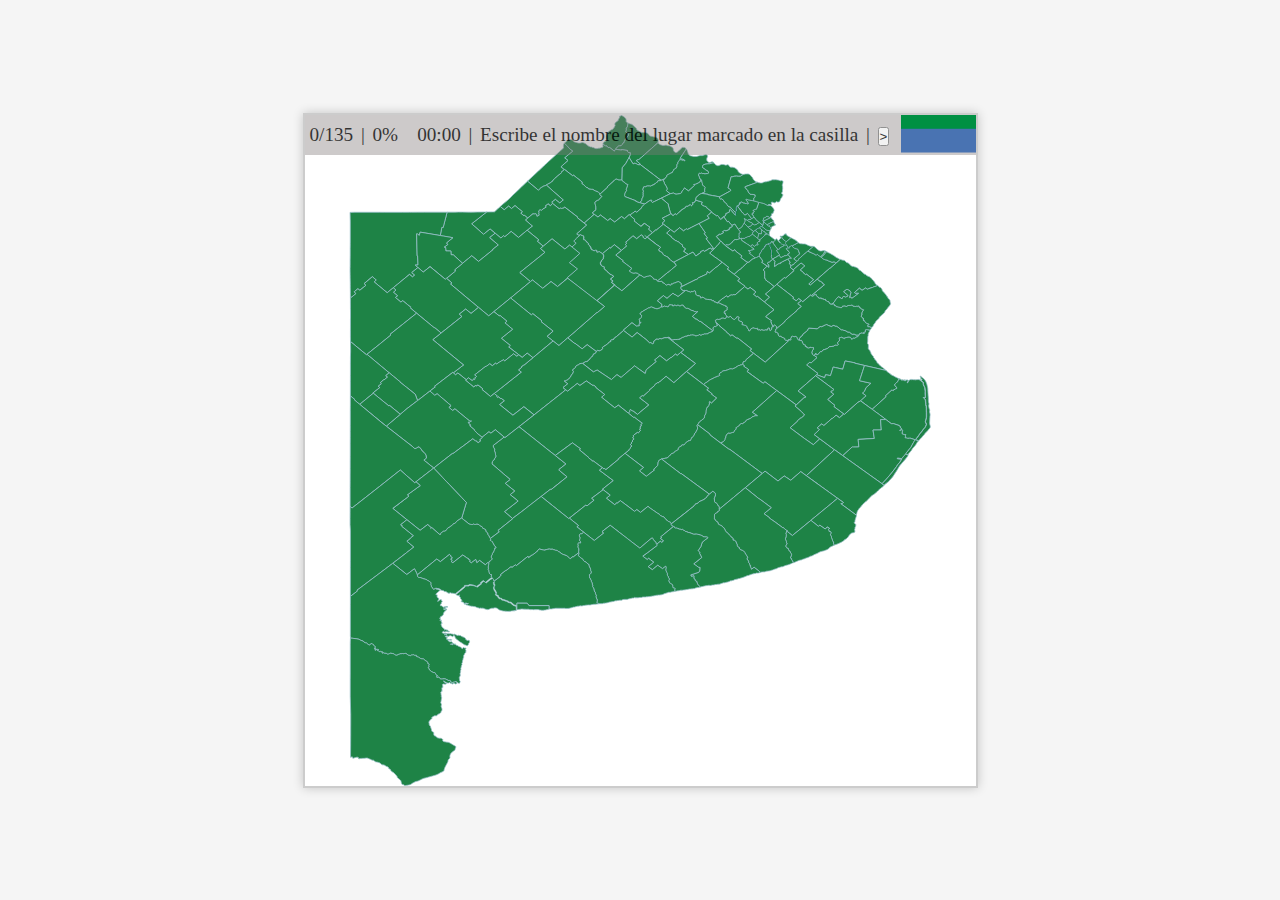
==== commit 42485407: "Game header" ====
--- a/index.html
+++ b/index.html
@@ -9,13 +9,18 @@
 
     <body>
 
-        <div class="container">
+        <div class="game-wrapper">
             <!-- Barra superior -->
-            <div class="top-bar">
-                <input type="text" placeholder="Texto 1">
-                <input type="text" placeholder="Texto 2">
-                <input type="text" placeholder="Texto 3">
-                <img class="flag" src="./Partidos/Banderas/Pinamar.png" alt="Bandera Municipio">
+            <div class="game-header">
+                <span class="objective game-header-divisor">0/135</span>
+                <span>0<!-- -->%</span>
+                <span class="timer game-header-divisor">00:00</span>
+                <span class="area game-header-divisor">Escribe el nombre del lugar marcado en la casilla</span>
+                <span><button title="Skip" class="skip-area">&gt;</button></span>
+            </div>
+
+            <div class="corner-flag">
+                <img alt="Bandera Municipio" loading="lazy" width="256" height="256" decoding="async" data-nimg="1" class="flag" src="./Partidos/Banderas/Pinamar.png" style="color: transparent;">
             </div>
 
             <div class="svg-wrapper">
@@ -434,6 +439,7 @@
                     style="fill-rule:evenodd;fill:currentColor;fill-opacity:1" transform="translate(-669.25 -12.28) scale(11.8081)"/>
                 </svg>
             </div>
+
         </div>
 
         <!-- Cuadro popup para mostrar el id -->
--- a/style.css
+++ b/style.css
@@ -14,9 +14,9 @@
 
 
 /* //////////////////////////////////////////////// SVG //////////////////////////////////////////////// */
-.container {
-    width: 50vmin;
-    height: 50vmin;
+.game-wrapper {
+    width: 75vmin;
+    height: 75vmin;
     background-color: white;
     border: 2px solid #ccc;
     display: flex;
@@ -28,18 +28,30 @@
 }
 
 /* Barra superior */
-.top-bar {
+.game-header {
     width: 100%;
-    height: 25px;
-    background-color: rgba(0, 0, 0, 0.4);
+    height: 40px;
+    background: hsla(0, 3%, 50%, 0.5);
+    font-size: clamp(.8rem, 2vw, 1.2rem);
+    padding: .5rem 8rem .5rem 1rem;
+    gap: 1em;
     display: flex;
     align-items: center;
     padding: 0 5px;
     opacity: 0.8;
+    position: absolute;
+    z-index: 2;
+}
+
+.game-header-divisor::after {
+    color: black;
+    content: "|";
+    margin-left: .4em;
+    position: absolute;
 }
 
 /* Cuadros de texto */
-.top-bar input {
+.game-header input {
     width: 20%;
     height: 70%;
     margin: 0 2px;
@@ -54,7 +66,7 @@
     position: absolute;
     right: 0;
     top: -10px;
-    width: 110px;
+    width: 75px;
     height: auto;
     opacity: 100%;
     z-index: 2;
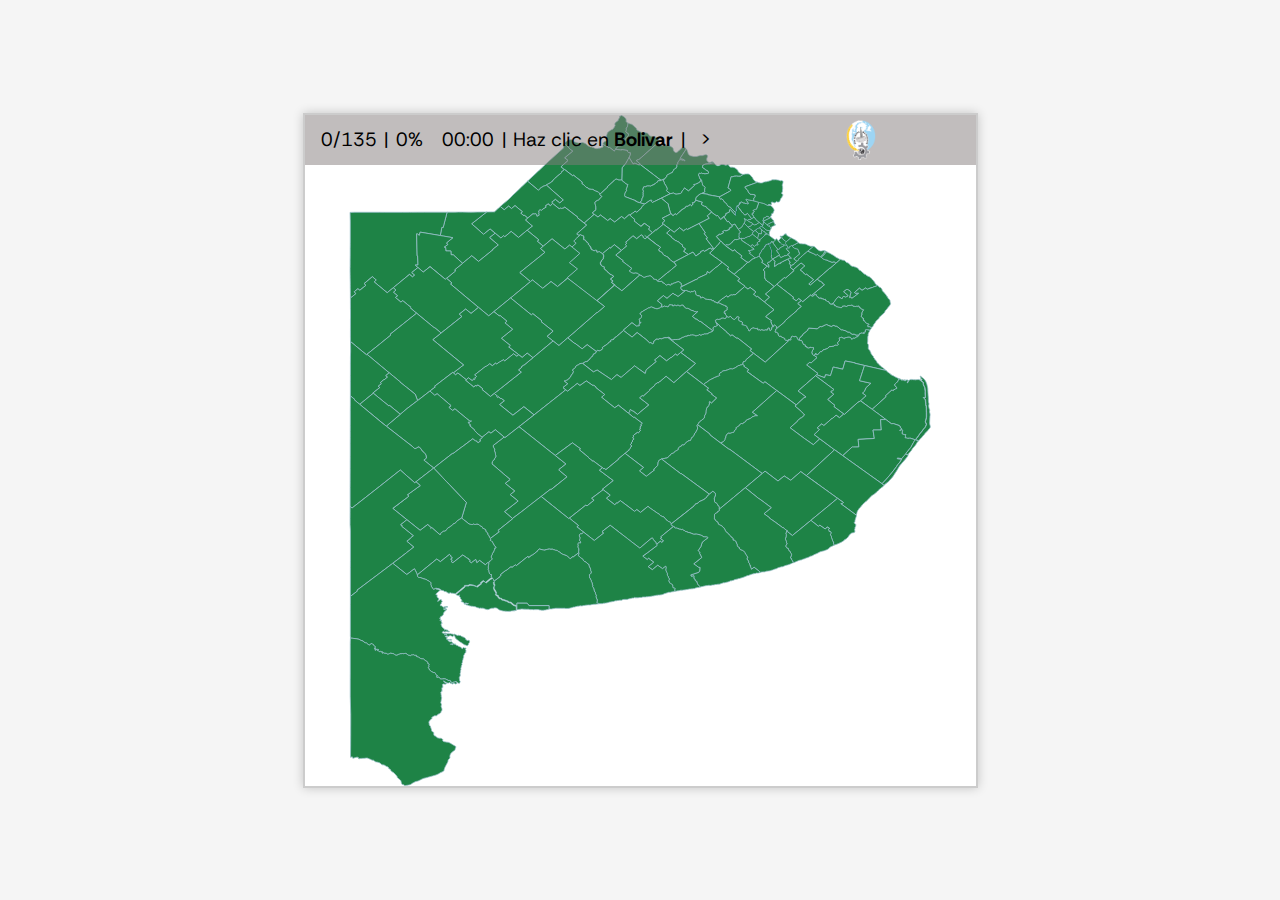
==== commit 99021f26: "Escudos y Banderas en el Header" ====
--- a/index.html
+++ b/index.html
@@ -15,428 +15,590 @@
                 <span class="objective game-header-divisor">0/135</span>
                 <span>0<!-- -->%</span>
                 <span class="timer game-header-divisor">00:00</span>
-                <span class="area game-header-divisor">Escribe el nombre del lugar marcado en la casilla</span>
+                <span class="area game-header-divisor">Haz clic en <strong>Area</strong> </span>
                 <span><button title="Skip" class="skip-area">&gt;</button></span>
-            </div>
-
-            <div class="corner-flag">
-                <img alt="Bandera Municipio" loading="lazy" width="256" height="256" decoding="async" data-nimg="1" class="flag" src="./Partidos/Banderas/Pinamar.png" style="color: transparent;">
+
+                <img class="flag" src="default_flag.png" alt="Bandera Municipio">
+                <img class="escudo" src="default_escudo.png" alt="Escudo Municipio">
             </div>
 
             <div class="svg-wrapper">
                 <svg id="Mapa" xmlns="http://www.w3.org/2000/svg" xmlns:xlink="http://www.w3.org/1999/xlink" viewBox="0 0 2097.96 2423.91" width="600" height="auto" baseProfile="tiny" version="1.0">
                     <!-- Conurbano AMBA -->
                     <path id="Lomas de Zamora" d="m187.27 38.86.03.03.01.02.02.03.03.04.04.04.02.03.01.02.01.01.01.01v.01l.02.02h0l.02.02v.01l.02.01h0v.02l.02.02h0l.02.02h0l.02.02h0l.02.03h0l.02.03.02.03.02.02h0l.02.03h0l.01.01.01.02h.01l.01.02.02.03h0l.02.02h0l.02.03h0l.02.03.02.02h0l.01.02h.01v.01l.02.02h0v.01h.01l.03.04.01.02h0l.01.01h0l.02.02h0l.02.02v.01l.01.02h.01v.02h.02v.02h.01l.02.03h0l.02.02v.01l.02.02h0l.01.02.01.01v.01l.02.02.02.02.01.02.03.03h0v.01h.08v.01h.04l.04.01h.03l.04.01h.04l.03.01h0l.05.01h.03l.04.01h.03l.04.01h0l.04.01h.04l.04.01h.04l.03.01h.03l.04.02h.02l.02.01.03.01h0l.04.01h.02l.02.03h0l.02.01h0l.02.02h.01l.02.03h0l.03.02h.02l.02-.01h.01l.01-.01.02-.01h.03v.01l.02.01.01.01h.01l.01.02h.01l.01.01.02.02h0l.02.01h.03l.03-.02h.02l.01-.01.02-.01h0l.02-.01.02-.01h0l.03-.02.02-.01h0l.03-.01h.01l.02-.02h0l.03-.01h.22l.01-.01h.02v.01l.02.02v.02l.02.02.01.01.02.03.02-.01.02.04.02.04.02.03h0l.01.02.01.02h0l.02.02v.02l.02.01v.02h.01l.02.03.02.03-.02.01-.02.01-.02.01h0l-.02.01h0l-.02.02h0-.02 0l-.02.01v.01h-.02l-.01.01h0l-.03.02-.02.01-.03.02h0l-.05.02-.03.02-.04.02h-.02l-.02.02h0-.03l-.03.02-.03.02-.02.01h0l-.03.02-.03.01-.02.01-.03.02h-.01l-.03.02v.01h.02l.01.03.02.02h0l.02.02h0l.02.02-.04.02-.03.02-.03.01-.02.01h0l-.03.02h0l-.03.02h0-.03v.01h0l-.03.01h0l-.03.02h0l-.03.01h0l-.03.02h-.02l-.01.01-.02.01h-.01 0l-.03.02h0l-.02.01-.01.01-.02.01h0l-.02.01-.03.02-.04.02h0-.01l-.02.02H189l-.02.01h0l-.01.01h-.01l-.01.01h-.01l-.01.01-.02.01h0l-.03.02h0-.02v.01l-.03.01h0l-.02.01-.02.01-.02.02h0l-.03.01-.01.01h-.01 0l-.01.01-.02.01h0l-.04.03h-.01 0-.01l-.03.02h0l-.03.01-.03.02h0l-.03.01-.01.01h-.02v.01h-.01l-.01.01h-.01v.01h-.02 0l-.02.02h-.01l-.02.01h0l-.02.02h-.03l-.01.02h0l-.04.01-.02.01-.02.02.01.02h0l.01.02h.01l.01.02h.02v.01h.01v.01h0v.01h.01v.01h.01v.01h.01v.01h0v.01h.01v.01h.01v.01h.01v.01h0l-.02.01h0l-.03.02h-.02l-.01.01h-.01l-.02.02h0l-.03.01h0l-.02.01h0l-.02.01h0l-.03.02h0-.02l-.01.01-.02.01h0l-.02.01h0l-.02.01h-.01l-.02.02h0l-.03.01h0l-.02.01h0l-.02.01-.01.01h-.01l-.02.01-.03.02h0-.01l-.02.01-.02.01-.03.02h0l-.04.02h0-.02l-.02.02h-.02l-.01.01-.02-.01-.01-.02-.01-.02-.01-.01-.01-.02-.02-.02-.01-.01-.01-.02-.01-.01-.03-.03-.02-.03v-.02l-.02-.02-.02-.02-.02-.02-.02-.02h0v-.01h0v-.01h0l-.03-.03v-.02l-.02-.01-.01-.02-.02-.02v-.02l-.04-.04-.02-.03-.02-.02-.02-.03v-.01l-.02-.02-.02-.03-.04-.04-.03-.03-.02-.03-.02-.02-.04-.06-.03-.04-.02-.03-.03-.04-.06-.09-.02-.03-.04-.04-.1-.14-.05-.06-.05-.06-.02-.04-.08-.1-.05-.08-.02-.02-.02-.02-.02-.04h-.01l-.02-.03v-.01l-.03-.03-.02-.02-.01-.03h-.01l-.01-.02-.06-.07-.01-.02-.04-.05-.01-.01-.02-.03-.02-.03-.01-.02-.03-.03v-.02l-.03-.02v-.01l-.02-.02-.04-.06-.03-.03-.02-.03-.01-.02-.02-.02-.01-.02-.03-.03-.03-.04-.04-.07-.06-.08h0l.03.02h.05l.02.01.02.01.01.02h.01l.01.01h.05v.02l.01.02.01.01.01.02.03.02h.03l.03.01.02.01.02.01.01.01.02.02.02.02V40h.02l.01.01h.01l.01-.01h0v-.02h0v-.02h0v-.04h0l-.02-.02v-.01l.02-.02.02-.02.21-.2.1-.09.1-.1.17-.16h0v-.01l.34-.4.03-.03"
-                    style="fill-rule:evenodd;fill:currentColor;fill-opacity:1" transform="translate(-669.25 -12.28) scale(11.8081)"/>
-                
-                    <path id="San Fernando AMBA" d="m86.54 30.76 m55.88.94 m42.97.74h-.01 0v.03h0-.01l-.01.01-.1.05-.03.02h-.02l-.01.01h0l-.03.01h0l-.02.01-.01.01-.02.01-.01.01h0l-.03.02-.03.01-.02.01-.03.02H185l-.04.03-.03.01h0l-.03.02h-.02l-.03.02-.02.01-.03.02h-.02l-.03.02-.02.01-.03.01-.02.02-.04.01-.02.01-.03.02h0-.02l-.02.01h0l-.04.02-.02.01-.02.01-.03.02-.04.02-.03.01-.03.02h-.02l-.03.02-.03.01-.02.01-.02.01-.03.02h-.02l-.03.02h-.02v.01h-.01l-.04.02h0l-.03.02-.03.01-.02.01-.02.01-.04.02-.02.01h-.02l-.05.01-.04.05h-.02l-.02.01-.04.02-.03.01h0l-.05.03-.04.06-.02.01-.13.07-.04.02h0-.01 0-.01 0-.04 0-.03 0v.02h0-.05v-.02h0v-.01l-.01-.01h0v-.02h-.01l-.02-.01h0-.02l-.02-.01h0-.02l-.02-.01h0l-.01-.01-.01-.01h-.01v-.01h-.01l-.01-.02h-.01l-.02-.02h0v-.02h0v-.01h0v-.01h.01l.02-.01h.06l.01-.02v-.02l.01-.01v-.03h.02v-.03l.01-.02h.01l.02-.02.01-.02.01-.01.02-.02v-.02l-.02-.01h0l-.02-.01v-.01h0v-.03h.01v-.01l.01-.01h0l.02-.03h0v-.02h0v-.01h-.02v-.02h-.02v-.06l.03-.06v-.04l.02-.03.04-.05.03-.05.02-.06h0v-.01h0v-.06h-.01 0l.02-.01.04-.01.03-.01h.03l.02-.01h.03l.03-.01h.02l.02-.01h.02l.02-.01h.03l.03-.01h0l.03-.01h.02l.03-.02h0v-.01h.02v-.01l.03-.02.01-.01.03-.02.03-.02.02-.02h0l.02-.01.02-.02h0l.02-.01.02-.02h0l.03-.02h.02l.01-.02.03-.02h0l.01-.02.02-.01.03-.03.03-.02.07-.05.03-.02.03-.03.01-.05v-.02l.01-.01h.04l.01.01h.01l.01.01.02.01v.01h.02V32h.02l.02.02.02.01.01.01h.02l.01.01.02.01h.03l.03.01h.06l.03.01v.01h.02l.02.02h0l-.01.01h-.01 0l-.01.01.01.03.01.02h.01l.01.01h.01v-.01l.02-.01h.02v.01h0l.02.02.02.01.01.02.02.02.02.01.01.02h.02l.01.02.02.01h.01v.02h.01l.02.02h.02l.02.02h.02l.03.01.02.01h0l.02.01h.02l.01.01.02.01h.02l.02.02h.03v.01l.02.01h0l.01.01h.03l.03.01h.05"
-                    style="fill-rule:evenodd;fill:currentColor;fill-opacity:1" transform="translate(-669.25 -12.28) scale(11.8081)"/>
+                    style="fill-rule:evenodd;fill:currentColor;fill-opacity:1" transform="translate(-669.25 -12.28) scale(11.8081)"
+                    data-escudo="./Partidos/Escudos/LomasDeZamora.png"/>
+                
+                    <path id="San Fernando (AMBA)" d="m86.54 30.76 m55.88.94 m42.97.74h-.01 0v.03h0-.01l-.01.01-.1.05-.03.02h-.02l-.01.01h0l-.03.01h0l-.02.01-.01.01-.02.01-.01.01h0l-.03.02-.03.01-.02.01-.03.02H185l-.04.03-.03.01h0l-.03.02h-.02l-.03.02-.02.01-.03.02h-.02l-.03.02-.02.01-.03.01-.02.02-.04.01-.02.01-.03.02h0-.02l-.02.01h0l-.04.02-.02.01-.02.01-.03.02-.04.02-.03.01-.03.02h-.02l-.03.02-.03.01-.02.01-.02.01-.03.02h-.02l-.03.02h-.02v.01h-.01l-.04.02h0l-.03.02-.03.01-.02.01-.02.01-.04.02-.02.01h-.02l-.05.01-.04.05h-.02l-.02.01-.04.02-.03.01h0l-.05.03-.04.06-.02.01-.13.07-.04.02h0-.01 0-.01 0-.04 0-.03 0v.02h0-.05v-.02h0v-.01l-.01-.01h0v-.02h-.01l-.02-.01h0-.02l-.02-.01h0-.02l-.02-.01h0l-.01-.01-.01-.01h-.01v-.01h-.01l-.01-.02h-.01l-.02-.02h0v-.02h0v-.01h0v-.01h.01l.02-.01h.06l.01-.02v-.02l.01-.01v-.03h.02v-.03l.01-.02h.01l.02-.02.01-.02.01-.01.02-.02v-.02l-.02-.01h0l-.02-.01v-.01h0v-.03h.01v-.01l.01-.01h0l.02-.03h0v-.02h0v-.01h-.02v-.02h-.02v-.06l.03-.06v-.04l.02-.03.04-.05.03-.05.02-.06h0v-.01h0v-.06h-.01 0l.02-.01.04-.01.03-.01h.03l.02-.01h.03l.03-.01h.02l.02-.01h.02l.02-.01h.03l.03-.01h0l.03-.01h.02l.03-.02h0v-.01h.02v-.01l.03-.02.01-.01.03-.02.03-.02.02-.02h0l.02-.01.02-.02h0l.02-.01.02-.02h0l.03-.02h.02l.01-.02.03-.02h0l.01-.02.02-.01.03-.03.03-.02.07-.05.03-.02.03-.03.01-.05v-.02l.01-.01h.04l.01.01h.01l.01.01.02.01v.01h.02V32h.02l.02.02.02.01.01.01h.02l.01.01.02.01h.03l.03.01h.06l.03.01v.01h.02l.02.02h0l-.01.01h-.01 0l-.01.01.01.03.01.02h.01l.01.01h.01v-.01l.02-.01h.02v.01h0l.02.02.02.01.01.02.02.02.02.01.01.02h.02l.01.02.02.01h.01v.02h.01l.02.02h.02l.02.02h.02l.03.01.02.01h0l.02.01h.02l.01.01.02.01h.02l.02.02h.03v.01l.02.01h0l.01.01h.03l.03.01h.05"
+                    style="fill-rule:evenodd;fill:currentColor;fill-opacity:1" transform="translate(-669.25 -12.28) scale(11.8081)"
+                    data-escudo="./Partidos/Escudos/SanFernando.png"/>
                 
                     <path id="San Isidro" d="M185.41 32.47h.05l.01.01h.05l.03.01h.09l.02.01.02.01h.01l.02.02h0l.01.01v.01h0v.02h-.01l-.01.01v.01h-.01v.03h0v.02h.02v-.02h0v-.02h0l.01-.02h.01v.02h0v.01h0v.03l.02.02h0v.02h.01l.01.02.02.02v.02l.03.03v.02l.03.03.02.02v.01h.01v.01l.02.02h.01l.02.02h.03l.02.01v.02l-.02.02v.01l.01.01-.02.02-.01.01h0l.04-.02h.01l.01-.03h.02v.03h.01V33h.01l.01.01v.01l.01.01v.02h0v.02h-.02l.01.02.01.02h.04l.02.01.01.01h0l.03.01h0l.03.02.01.01v.01h.02l.01.02.02.02h0l.02.01.01.02h.02l.01.02v.01l.02.01h0v.02h0l.01.02h0v.01h0v.01l.01.01v.01l.02.02h0l.02.02h0l.02.02v.02h0v.02h0v.02h0l-.01.01v.01h0v.01h0v.02h0v.01l-.01.03h0l.02.01v.01h.01l-.02.02h-.02 0l-.02.01-.02.01h0l-.02.01-.03.01-.02.01h0l-.04.02h-.01l-.02.02h0l-.04.01h0l-.02.01-.03.02h-.02 0l-.03.02h0-.02l-.02.02h0-.02l-.01.01-.03.01h-.01v.01h-.01l-.02.01-.02.01-.03.01-.02.02h-.03v.01l-.03.01h0l-.02.01-.02.01h0-.01l-.02.02h-.02 0l-.03.02h0-.01l-.02.01h-.01l-.01.01h-.01l-.02.01-.03.02h0l-.03.01-.03.01h0l-.01.01-.02.01h0l-.04.01h0l-.02.02h0l-.03.01-.02.01h-.01 0l-.03.01h0l-.02.01h0l-.02.01-.02.01h-.01l-.02.01v.01h-.02 0l-.02.02h-.02l-.02.01h0l-.02.01h-.01l-.01.01h0l-.02.01h0l-.03.02.02.02-.03.02h0-.02 0l-.01.02H185v.01l-.01.01-.02.01-.01.01-.02.01-.02.02-.02.01-.01-.01h0l-.03-.02h0l-.02.01-.01.01h0l-.02.02-.02.02-.03.02-.02.02-.02.02h0l-.03.02-.02.02-.02.02h0l-.02.02h0l-.02.01h0l-.02.03h0-.01l-.03.03h-.02v.01l-.01.01-.02.02-.02.01h0l-.02.02-.02-.02-.02-.02h0l-.04-.03-.03-.03-.02-.02-.03-.02-.03-.03-.02-.02-.04-.03-.03-.02-.02-.02-.03-.03-.03-.02-.02-.02h0l-.03-.03-.03-.02-.02-.02-.03-.03-.03-.02-.02-.02-.03-.02-.03-.03-.02-.02-.03-.02-.02-.02-.01-.01h0l-.02-.02h-.01v-.01h0-.01 0l-.01-.01-.03-.03-.02-.01-.01-.01-.01-.02h-.02l-.03-.04-.03-.02-.02-.01-.01-.02-.03-.02-.02-.01-.02-.02h-.01l-.02-.02-.01-.02-.02-.01-.02-.01-.02-.02v-.02l-.01-.01-.03-.1v-.05l-.01-.02v-.01h0-.01v-.02h.05l.01-.01h.02l.05-.02.13-.07.02-.01.04-.06.05-.02h0l.03-.02.04-.02h.02l.02-.01.04-.05h.07l.02-.02.04-.02h.02l.02-.02.03-.01.03-.01h0l.04-.02h.01v-.01h.02l.03-.02.02-.01.03-.02h.02l.02-.02.03-.01.03-.01.02-.01.03-.02.03-.01.04-.02.03-.02h.02l.02-.02.03-.01h.01l.02-.01.02-.01h0l.03-.02h.02l.04-.02.02-.02h.03l.02-.02.03-.01.02-.01.03-.02h.02l.03-.02.02-.01.03-.01h0l.03-.02.04-.02.03-.01.02-.02h.02l.03-.02.02-.02h.02l.02-.02h.01l.02-.01h0l.03-.02h.02v-.01l.04-.02.1-.05h.01v-.01h0v-.02h.02"
-                    style="fill-rule:evenodd;fill:currentColor;fill-opacity:1" transform="translate(-669.25 -12.28) scale(11.8081)"/>
+                    style="fill-rule:evenodd;fill:currentColor;fill-opacity:1" transform="translate(-669.25 -12.28) scale(11.8081)"
+                    data-escudo="./Partidos/Escudos/SanIsidro.png"/>
                 
                     <path id="General San Martin" d="m184.46 34.68.03.02.03.02.01.02h0l.02.01.01.01h0l.02.02h.01v.01h0l.02.02h0l.02.01h0l.01.01h0l.02.02.01.01h0l.02.01h0v.01l.02.01.01.01h0l.02.01h0l.02.02h0v.01h.02v.01h0l.01.01.02.02h0l.01.01h0l.03.02h0l.01.01v.01l.03.02h0v-.01l.02-.02.01-.01.01-.01h0l.01-.01h0l.01-.01h0l.02-.02.01-.01h0l.02-.02h0l.02-.02h0l.03-.01h0l.01-.01h.01l.03-.02h0l.01.03h0l.01.01.01.02v.02h.01v.01l.02.02h0l-.02.01h-.02l.02.03h0v.01h0l.02.02.02.02v.02h0l.02.02v.03h0l.01.02h0l.01.02h0v.01l.01.02h0v.01h.01l.02.03v.01h0l.02.02.01.02h0l.02.02.01.01v.01l.01.01.01.01h0l.02.02h0v.01l.02.02.02.03v.01l.02.02.02.03.02.02h0l.02.03h0l.02.03h0l.02.02h0l.01.02h0l.03.02.01.02.03.01h0l.02.04h0l-.02.05-.01.02v.02l-.03.04-.02.04-.02.04-.02.05h0V36h-.01l-.02.05-.01.03-.02.03-.01.02h0v.02l-.02.02v.02l-.02.03-.01.02h0l-.02.04v.01h0l-.01.02h0l-.01.02-.01.03v.01l-.02.02h0v.02l-.02.02v.03h-.03l-.12-.02h-.03l-.04-.01-.04-.01h-.05l-.06-.02h-.05 0-.03l-.05-.02h-.07l-.04-.01h-.03l-.04-.01h-.04l-.04-.01h0-.03l-.05-.02h-.07l-.05-.01h0-.04 0l-.05-.02-.02-.02-.02-.01h0l-.04-.03-.03-.03h0l-.03-.02h0l-.02-.01-.02-.02h0l-.02-.02h0l-.02-.02-.02-.01h0l-.02-.02h0l-.03-.02h-.01v-.01l-.02-.01v-.01h-.01l-.02-.02h0-.01l-.01-.02h-.01l-.02-.01-.01-.02h0l-.03-.02h0-.01l-.01-.01-.01-.01-.01-.01-.01-.01h-.01l-.02-.02h0l-.01-.01-.02-.01h0l-.01-.02h0-.02l-.01-.02-.02-.01-.01-.01h0l-.01-.01-.02-.01h0l-.02-.02h0l-.01-.01-.02-.01h0l-.01-.02-.02-.01-.01-.01h-.01l-.01-.02-.02-.01h0l-.02-.02h-.02v-.01l-.01-.01-.02-.01h0l-.02-.02h-.01v-.01l-.02-.01v-.01h-.02v-.02l-.03-.01h0l-.01-.02h-.01l-.03-.02-.02-.02-.03-.02h0l-.02-.02h0l-.02-.02-.03-.01-.02-.02h0l-.01-.01h0l-.02-.02-.03-.02-.02-.01h0l-.03-.02h0l-.03-.02-.02-.02-.2-.16h.03l.01-.01v-.01l.01-.01h.01l.01-.01h.02v-.01h.01l.01-.02h.01l.01-.01.01-.01h.02l.01-.02.01-.02.02-.04.02-.03.01-.02.02-.03v-.02l.02-.01.04-.04.02-.01h0l.03-.03h0v-.08l.01-.01h0v-.03l.01-.02v-.05l.02-.01v-.06h.01l.03-.03.02-.03v-.05l-.01-.02v-.05l-.01-.04-.01-.03v-.02l-.01-.03v-.01l.01-.01v-.08l.02-.01v-.04l.01-.02v-.06h0l.02-.01.01-.02.01-.01v-.02l.01-.01v-.01l.01-.02h.01l.01-.02h0v-.06l-.02-.01-.01-.03h-.02v-.02l-.01-.02v-.06h0l.16.12.02.02.02.01.02.01.01.02.02.01h.01l.02.03.03.01.02.02.01.02.02.01.02.02.04.03.02.01V34h.02l.02.02.03.03h.01v.01h0l.02.01.02.02h0l.01.01.02.02.03.02.02.02.03.03.03.02.02.02.03.02.03.03.02.02.03.02.02.02h0l.03.03.03.02.03.03.02.02.03.02.04.03.02.02.03.03.03.02.02.02.03.03.03.02h0l.03.03.02.02"
-                    style="fill-rule:evenodd;fill:currentColor;fill-opacity:1" transform="translate(-669.25 -12.28) scale(11.8081)"/>
+                    style="fill-rule:evenodd;fill:currentColor;fill-opacity:1" transform="translate(-669.25 -12.28) scale(11.8081)"
+                    data-escudo="./Partidos/Escudos/SanMartin.png"/>
                 
                     <path id="Vicente Lopez" d="M186.42 33.6v.02l.01.02h0v.05h-.01 0-.01 0v.01h0l-.01.02h0v.06l.02.01v.01h.01v.01l.01.01h0l.01.02v.02h.01v.02h0l.01.01v.02h0v.02h.01v.03l.01.01v.01h.04V34l.01.01h0v.02h0-.01 0-.02 0-.01 0-.01v.03h.03v.04h0l.01.02h0v.02l.01.01h.07l.01.01v.01h.01v.01h.01l.02.01v.03l.02.02h.01v.06h0v.02h0l-.02.02h0-.01 0l-.02.02h0l.01.02h.01v.02h.01v.02h.01l.01.02h.01v.02h.01v.03h.01l.01.01h0l.01.01h0l.01.01v.01l.01.01v.03h.02v.02h.02l.02.01h.02l.06-.01h.02l.02.01v.01l.02-.01h0l.01-.02h.04l.02.02.01.01.03.03h0l-.06.03-.05.02-.06.02h0l-.16.1-.03.01-.03.02h-.03l-.02.01-.02.01-.03.01h0-.02v.01h-.02 0l-.03.02h0l-.03.01h0l-.02.01h0l-.02.01h0l-.04.02h0l-.02.01-.02.01-.03.02h0-.02 0l-.02.01-.01.01h0-.03l-.02.02h0-.02l-.02.01h0l-.02.01-.02.01h0-.02 0l-.02.02h0-.02 0l-.02.02-.07.03h0l-.02.01h0l-.04.02h0-.02 0l-.02.02h0-.02v.01h-.02v.02l-.01.01-.01.03h0l-.01.02-.01.02h0l-.02.05h0l-.02.02h0v.03h0l-.02.03-.01.03-.01.03-.02.02v.01l-.01.03-.01.01v.01l-.02.03h0l-.01.03v.01l-.01.02h0l-.02.03h0l-.01.02v.02l-.03-.03h0l-.03-.02-.01-.02-.03-.02h0l-.01-.02h0l-.02-.02h0l-.02-.03h0l-.02-.03h0l-.02-.02-.02-.03-.01-.02h-.01l-.02-.04-.01-.02h-.01 0l-.01-.02-.01-.01h0l-.01-.02h0l-.02-.02-.01-.02h0-.01l-.01-.02-.01-.01h0l-.01-.02-.02-.02h0v-.02h0l-.02-.02h0v-.03h0l-.02-.02h0v-.02h0l-.01-.03h0v-.02l-.03-.02-.01-.02h0-.01 0l-.02-.03.02-.01h.01v-.03l-.01-.01h0v-.02l-.02-.02h0v-.01l-.02-.02v-.01l-.03.01h0l-.02.02h0l-.03.01h0l-.02.02h0l-.02.02h0l-.01.01-.01.01h0l-.02.02h0v0l-.02.01v.01l-.02.02h0-.03l-.01-.02h0l-.02-.01-.02-.02h0l-.01-.01h0l-.02-.02h0l-.01-.01h-.01l-.01-.02h0l-.02-.01h0l-.01-.02h0l-.02-.01-.01-.01h0l-.01-.01h-.01v-.01l-.02-.01-.01-.01h0l-.02-.01v-.01l-.02-.01h0l-.01-.02h0-.01 0l-.01-.01-.01-.01h0l-.02-.02-.02-.01h0l-.01-.02-.03-.02-.03-.02.02-.02h0l.02-.01.02-.02.01-.01h0l.02-.01.03-.03h0l.03-.03h0l.02-.01h0l.02-.01v-.01l.02-.02.02-.02.03-.02h0l.02-.02.02-.02.03-.02.02-.02.02-.01h0l.01-.02.02-.01h0l.02.02h0l.02.01.02-.01.02-.02h.02l.01-.02.02-.01h0l.01-.01.02-.01.01-.01h0l.02-.01h0l.03-.02-.02-.02.02-.01h0l.02-.01h0l.02-.01h.01l.02-.01h0l.02-.02h.02l.01-.01h0l.02-.01h.01l.02-.01h.01l.02-.02h.02l.02-.01h0l.03-.02h.03l.03-.02h0l.01-.01h.01l.03-.02h0l.03-.01h.01l.03-.02.03-.01h0l.03-.02h.02l.01-.01h.02l.02-.02h0l.03-.01h.01l.02-.01.02-.01h0l.01-.01h.02l.02-.02h0l.03-.01h.02v-.01l.03-.02h.03l.02-.02h.02l.01-.01h.01l.03-.02h.02v-.01h.01l.02-.01.02-.01h0l.03-.01h0l.02-.01.03-.02h.02l.03-.02h0l.03-.01h.01l.04-.03h.02l.03-.02h.02l.02-.02h.02l.02-.01.02-.01"
-                    style="fill-rule:evenodd;fill:currentColor;fill-opacity:1" transform="translate(-669.25 -12.28) scale(11.8081)"/>
+                    style="fill-rule:evenodd;fill:currentColor;fill-opacity:1" transform="translate(-669.25 -12.28) scale(11.8081)"
+                    data-escudo="./Partidos/Escudos/VicenteLopez.png"
+                    data-flag="./Partidos/Banderas/VicenteLopez.png"/>
                 
                     <path id="Tres de Febrero" d="m182.8 36.2-.02-.02h0l-.03-.02-.02-.02-.02-.02-.02-.01v-.01l-.03-.02-.01-.01-.02-.02-.03-.02h0l-.02-.02-.02-.02h0l-.02-.02-.02-.01-.01-.01-.01-.01h-.01l-.01-.01-.02-.02-.02-.02h0l-.03-.02h0l-.03-.02h0l-.02-.02-.02-.02h0l-.02-.02h0l-.01-.01h-.01l-.02-.02h0l-.01-.01h0l-.02-.01-.01-.02h0l-.02-.01h0l-.01-.01-.08-.07-.12-.1h.02l.01-.01v-.01h.02v-.01h0v-.01h0v-.02l.01-.01v-.01h.01v-.01h.05v-.01h.03v-.02h0l.01-.02h0v-.01h0v-.01l.01-.01.01-.01h.01l.01-.01h.01l.01-.01h.04v-.01h.01l.01-.01h.03l.01-.01h.03l.01-.01h0l.01-.01h0v-.01h.01v-.01h.03v-.01h0l.01-.01h0v-.02h0v-.03h0v-.01h.02l.01-.01h.01l.01-.01h.03v-.01h0v-.02h.01v-.01h.01l.02-.01h.03l.01-.01h.01v-.01h.02v.01h.04v-.01h.04v.01h.02l.02.01.2.16.03.02.02.02h0l.02.01h0l.03.02.03.02.01.01h0l.01.01.01.01h0l.03.02.02.01.01.02h0l.03.01v.01l.03.02.02.02.03.02h0l.02.02h0l.02.01.01.01.01.01h.01l.02.02h0l.01.01.02.01h0l.02.02.01.01h0l.02.01.01.01h0l.03.02v.01h.02v.02l.03.01v.01h.01l.02.02h0l.01.01.02.01h0l.02.02h.01l.01.02.02.01.01.01h.01v.01l.02.02h.02v.01l.01.01.02.01h0l.02.02h0l.02.02h0l.02.01h0l.02.02h0l.02.02h.02V36l.02.01v.01h.01l.02.02h.01l.01.02h0l.02.01.02.02h0l.03.02h0l.02.01.02.02h0l.02.02h0l.02.02.02.01h0l.03.02h0l.03.03.03.02h.01l.02.02.02.02.04.01h.05l.04.01h.04l.04.01.05.01h.03l.04.01h.04l.04.01h.03l.04.01h.04l.03.01.06.01h.04l.03.01.06.01h.02l.03.01h.04l.04.01h.03l.12.02h.02v.01l-.02.03h0v.02l-.02.02h0v.01l-.01.02-.01.02-.01.03h0l-.02.03h0l-.01.03h0l-.01.02-.01.03h0l-.02.02v.02h0l-.02.03h0l-.01.03h0l-.02.03h0l-.01.03h0v.01l-.02.03h0v.02h0v.05h0V37h0v.03h0v.03h0v.05h0v.05h0v.04h0v.05l.01.02h0v.05h0v.03h0v.02h0v.03h0v.01l.01.01h0v.02h0v.12h0v.04l.01.03h0v.03h0v.02h0v.05h0v.02h0v.02h0v.04h0v.08h0l.01.02v.01h0v.04l-.02-.01-.01-.01h0-.01l-.03-.03-.02-.02-.03-.02h0l-.02-.01-.03-.02-.02-.01v-.01h-.01 0l-.03-.02h0l-.02-.02h0l-.02-.02h0l-.03-.01h0l-.02-.02h0l-.02-.02h0-.02v-.02l-.02-.01h-.01v-.01l-.02-.01h-.01v-.01h-.02v-.02h-.02l-.02-.02-.03-.03h-.02l-.04-.04h0-.01l-.02-.02-.02-.01h0l-.02-.01v-.01l-.03-.02h0l-.01-.01-.02-.02h0l-.02-.01-.03-.02-.01-.02-.02-.02-.03-.02-.02-.01-.02-.02-.02-.02-.01-.01-.02-.02-.03-.02h-.01l-.02-.02-.02-.02h0l-.03.02h0l-.03.02h0-.02l-.02.02H184l-.02.02-.01-.01-.02-.03-.01-.01-.01-.02-.03-.03v-.01l-.02-.01-.02-.03-.01-.02-.02-.03-.02-.03-.03-.03-.02-.03-.02-.03-.02-.03-.02-.03-.03-.03-.01-.02-.03-.04-.01-.03-.02-.02v-.01h0l-.03-.02-.01-.03-.02-.02-.03.01h0l-.02.02h-.02 0l-.01.01-.03.01h0-.01v-.01l-.03-.02h0l-.03-.03h0l-.04-.03-.01-.01-.03-.02-.33-.29-.03-.02-.06-.05h0l-.04-.04-.02-.01"
-                    style="fill-rule:evenodd;fill:currentColor;fill-opacity:1" transform="translate(-669.25 -12.28) scale(11.8081)"/>
+                    style="fill-rule:evenodd;fill:currentColor;fill-opacity:1" transform="translate(-669.25 -12.28) scale(11.8081)"
+                    data-escudo="./Partidos/Escudos/TresdeFebrero.png"/>
                 
                     <path id="Hurlingham" d="M182.8 36.2v.09l-.01.03v.02l-.01.02v.02l-.01.02v.01h-.01v.01h0l-.01.01v.01l-.01.02h0l-.01.02h0l-.01.01v.01h-.01v.01l-.01.01v.01l-.01.01v.01l-.01.02h0v.06l.03.02h0v.01h0v.02h0v.07h0-.01v.01h-.01l-.01.01v.01h-.01v.05l.02.02.01.02h0v.01h0v.02h0v.02h0v.02l.02.02.02.03V37l.01.01v.01h.01v.02h0v.03h0v.03h0v.02h-.01v.02h0v.02h-.01 0v.02h-.01v.02h0v.05h0v.04l-.01.01v.03h0l-.01.02h-.01 0-.01 0v.01l-.01.01v.01h0v.01h-.21l-.07-.01h-.13l-.08-.01h-.05l-.16-.02h-.15v-.02h0l-.01-.02h-.01l-.02-.02-.01-.01h0l-.03-.02h0l-.02-.02-.01-.01-.03-.02-.02-.02-.02-.02-.03-.02-.02-.01-.02-.02-.01-.02-.02-.01-.02-.01-.02-.02h0l-.01-.01-.02-.02-.02-.02-.03-.02-.03-.02-.02-.01-.01-.02-.02-.02-.04-.02-.02-.03-.03-.02-.02-.01-.01-.02h-.02l-.01-.02-.03-.02-.02-.02-.02-.01-.01-.02-.03-.02-.02-.01-.02-.02-.02-.02v-.01l.02-.02.03-.02h0l-.32-.26h0v-.01h.01v-.02h0v-.01h0v-.02h.02l.01-.01h.06l.01-.01h0v-.02h0v-.02h.03l.02-.01h.08l.02-.02v-.01h0l.01-.01v-.08l.01-.01v-.01h.02v-.01h.01l.01-.01.01-.01v-.02h.02l.02-.01h.02l.01-.03h0l.02-.02h.01l.01-.01v-.01h.03l.01-.01h.01l.01-.01v-.02l.01-.01h0l.01-.02h.01l.01-.01h.03v-.01h.02v-.01h.01v-.01h.01v-.01h0v-.01h.01v-.01h0v-.01h.04v.01h.07v-.01h.01v-.01h.01v-.01h.02v-.01h.01v-.01h0v-.01h0v-.01h0v-.01h.01v-.01h.07v-.01h0v-.01h0v-.01h0v-.01h.01v-.01h.05v-.01h0v-.01h.01v-.01h0v-.01h.09v-.01h0l.01-.02h.02v-.01h.11l.01-.01h0l.01-.01h.05v-.02h.01v-.01l.13.09.08.07h0l.01.01.02.01h0l.01.02h.01l.02.02h0l.02.01h0l.02.02h0l.02.02h0l.02.02.02.01h0l.03.03h0l.03.02h0l.02.02.02.02h.02v.02h.02l.02.02.01.02h0l.03.02.02.02h0l.03.02.02.02h0l.04.03h0l.02.02.02.02.02.02.03.02h0l.02.02"
-                    style="fill-rule:evenodd;fill:currentColor;fill-opacity:1" transform="translate(-669.25 -12.28) scale(11.8081)"/>
+                    style="fill-rule:evenodd;fill:currentColor;fill-opacity:1" transform="translate(-669.25 -12.28) scale(11.8081)"
+                    data-escudo="./Partidos/Escudos/Hurlingam.png"/>
                 
                     <path id="Moron" d="m182.8 36.2.02.01.03.03.01.01.06.05.03.02.33.29.03.02h0l.04.03h0l.03.03h.01l.02.03h.02v.01l.03-.01h0l.03-.01.02-.01h0l.03-.02.02.02.01.03.02.02h0l.03.03.01.03.03.04.01.02.03.03.02.03.02.03.02.03.02.03.03.03.02.03.02.03.01.02.02.03.02.01v.01l.03.03v.02l.02.01.02.03v.01l.03-.01.02-.01.02-.02h.02l.02-.02h0l.04-.02h0l.02.02.02.01.01.01.03.02.02.02.01.01.02.02.02.02.02.02.03.01.02.02.01.02.03.02.02.01h0l-.04.02h-.04l-.04.02-.04.01v.02h-.01l-.02.01h-.03l-.01.01h-.02 0-.02 0l-.04.01H184v.05l.02.03h-.04l-.04.01h-.04l-.04.01h-.04l-.04.01-.04.01h-.03v.04l.01.02v.04h0v.02l.02.03v.02l-.02.01h0l-.02.01-.01.01h0-.01 0l-.03.03-.01.01h0l-.03.02-.02.02h0l-.02.02h0l-.02.02-.03.02-.01.02h0l-.02.01v.01l-.02.01-.01.01h0v.01h-.02v.02h-.02 0l-.01.02h0l-.02.01h0l-.01.01h0l-.02.02h0l-.02.02h-.01v.02h-.02v.01l-.03.02-.01.01h0l-.03.03-.02.01h0l-.02.02h0l-.02.02v.01l-.02.01h0l-.02.02h0l-.02.01h0v.01l-.01.01h-.01l-.01.02h-.01l-.02.02h0l-.02.02-.02.02-.02.02h0l-.01.01h-.01l-.01.01v.01h-.01l-.01.01v.01l-.02.01h0l-.01.01-.02.02h0l-.02.02-.02.01h0l-.01.01-.02.02h0l-.01.01-.01.01h0l-.02.02h0l-.02.02-.02.01h0l-.01.02h-.01 0l-.01.01-.02.02h0l-.02.01h0l-.01.02h-.01l-.02.02v.01l-.03.02v.01l-.03.01v.01l-.01.01h-.01v.01l-.02.02h-.01l-.01.01-.02.02h0l-.02.02h0l-.02.02h0l-.01.01h0l-.01.01-.02.02h0l-.03.02h0l-.03.03-.02.02-.01.01h-.02l-.01.02-.01.01h0l-.01.01h0l-.03.02-.01.02h0l-.03.02h0l-.02.02-.02.02-.01.03-.01.03-.02-.01h-.01v-.01l-.03-.01v-.01h-.02l-.01-.02h-.02v-.01l-.02-.01-.02-.01-.01-.01-.02-.01h0l-.02-.01-.01-.01h0l-.02-.01-.04-.02v-.01h-.01 0-.01l-.02-.02h0l-.01-.01h0l-.03-.02h-.02l-.02-.03-.02-.01-.02-.01V39h-.02v-.01l-.02-.01-.01-.01-.02-.02-.02-.01h0l-.03-.03h-.02v-.01l-.01-.01h-.01l-.01-.02-.02-.01-.02-.02-.03-.03-.03-.02.01-.02v-.04l.02-.03v-.04l.02-.04v-.04l.01-.02v-.03h.01v-.03l.01-.02v-.02l.01-.02v-.03l.02-.03v-.05l.02-.02v-.05l.02-.04v-.03l.01-.02v-.02l.01-.02.01-.04v-.03h.01v-.01h0l.01-.03v-.03l.02-.03v-.06l.01-.02v-.02l.02-.03v-.03l.01-.02v-.03l.01-.02h0v-.02l.02-.04v-.04l.01-.03v-.02l.02-.04v-.03h0l.01-.02.01-.03v-.01l.02-.03v-.02h0v-.03h0v-.01h.07v-.01h.11l.16.01h.05l.08.01h.07l.06.01h.25l.02.01h0v-.01h.01v-.02h.01v-.01h.02v-.01h0v-.04l.01-.01v-.04h0v-.02h0v-.02h0v-.02h0l.01-.01v-.01h.01v-.02h0l.01-.02h0v-.01h0v-.01h0v-.03h.01v-.01h0v-.02h0v-.02h0V37h-.01l-.01-.02-.02-.03-.01-.02-.01-.02h0v-.01h0v-.02h0v-.02l-.01-.02-.02-.02v-.04h0v-.01h0l.02-.01h0v-.01h.01v-.06l.01-.01v-.02h0v-.02h0l-.02-.02-.01-.03v-.05h0l.01-.02h0l.01-.02h.01v-.02h.01v-.01l.01-.01v-.01l.01-.02h0l.01-.01h0v-.01h.01v-.02l.01-.02.01-.02v-.02l.01-.02v-.03l.01-.02v-.07"
-                    style="fill-rule:evenodd;fill:currentColor;fill-opacity:1" transform="translate(-669.25 -12.28) scale(11.8081)"/>
+                    style="fill-rule:evenodd;fill:currentColor;fill-opacity:1" transform="translate(-669.25 -12.28) scale(11.8081)"
+                    data-escudo="./Partidos/Escudos/Moron.png"/>
                 
                     <path id="Ituzaingo" d="M181.83 37.36h0v.04h0l-.01.02-.01.03v.01l-.02.03v.02h0l-.01.03-.01.04v.02l-.01.03-.01.02v.02l-.01.04v.01h0l-.02.03v.05l-.01.03-.01.03v.02l-.01.02v.03l-.01.03-.01.03-.01.03v.02h0v.01l-.01.01v.03l-.02.04v.04l-.01.02-.01.03-.01.04v.02l-.01.03-.01.02v.03l-.01.02-.01.03v.03l-.01.02-.01.02v.04l-.01.01v.03l-.02.02v.04l-.01.04-.01.04-.01.03-.01.04v.02l-.03-.03-.02-.01-.01-.01h0l-.02-.02h-.01v-.01h-.01l-.02-.02-.01-.01-.02-.01v-.01l-.02-.01h0l-.02-.02h0l-.01-.01-.02-.02h0l-.02-.01-.02-.02h0l-.01-.01-.01-.01h0l-.02-.01v-.01h-.01l-.01-.01-.01-.01h0-.01v-.02h-.01 0-.01l-.01-.02h0l-.02-.01h0l-.01-.01-.01-.01h-.01v-.01l-.03-.02h0l-.01-.01h0l-.01-.01-.02-.01h0l-.01-.02h0l-.03-.02h0l-.02-.01h0l-.02-.02-.03-.02-.02-.01-.01-.02h-.01l-.02-.01v-.01h-.02l-.03-.03h0l-.01-.02h0l-.03-.02-.02-.02h0l-.04-.02h0l-.02-.02v-.01l-.02-.01h0l-.02-.02h0l-.02-.01h0l-.02-.02h0l-.01-.01-.01-.01-.02-.01h0l-.02-.02h0l-.03-.02h0l-.02-.02h0l-.02-.02h-.01 0l-.01-.02-.02-.01h-.01l-.01-.02-.02-.01h0l-.01-.01-.01-.01h0l-.02-.01-.02-.02h0-.01l-.01-.02h-.01l-.01-.01-.02-.02-.02-.01h0l-.02-.02-.02-.02-.02-.01h0l-.02-.01h0l-.01-.02-.02-.02-.03-.02h0l-.02-.02-.03-.03-.05-.03-.04-.04-.05-.04-.01-.01-.04-.04h.01l.02-.01h0l.01-.01v-.03l.01-.01v-.02h.01v-.01l.02-.01h.01l.02-.02h0l.01-.02h0v-.02h0v-.02l.01-.01h0l.01-.01v-.01h0v-.03h0v-.02h0v-.02h0l.01-.13h0l.03-.03.01-.02.01-.01.01-.02.01-.01v-.01l.01-.02v-.01l.02-.01v-.05l.01-.02h0l.01-.02.01-.01h.01l.02-.01h0v-.02h0v-.02h0l.08-.07h.03v-.01h.02v-.01h.01v-.01h.01v-.01h0l.01-.01v-.01h.03v-.01h0v-.03h0v-.01h.04l.02-.02h.02l.01-.02h.02l.02-.02h.04l.01-.03.03-.01h.02l.01-.01h.03l.01-.01.01-.01h.04l.02-.02h.02v-.02h.02v-.01h.01l.02-.01h0v-.01l.34.25h-.01v.01h0l-.03.02-.01.02-.01.01.02.02.02.02.02.01.03.02.01.02.02.01.02.02.03.02.01.01.02.01.01.02.02.01.03.02.02.03.04.02.02.02.01.02.03.01.02.02.03.02.02.02.02.02h.01v.01l.02.02h.02l.02.02.01.02.02.02.02.01.03.02.02.02.02.02.03.02.01.01.02.02h0l.03.02h0l.01.01.02.02h.01v.02h0v.03"
-                    style="fill-rule:evenodd;fill:currentColor;fill-opacity:1" transform="translate(-669.25 -12.28) scale(11.8081)"/>
+                    style="fill-rule:evenodd;fill:currentColor;fill-opacity:1" transform="translate(-669.25 -12.28) scale(11.8081)"
+                    data-escudo="./Partidos/Escudos/Ituzaingo.png"/>
                 
                     <path id="Merlo" d="m181.47 38.79.03.02.02.03.02.02.02.01.01.01h0l.02.02h0l.02.01.03.03h0l.02.01.02.02h0l.03.02h0l.01.01h.01l.02.02.02.01.02.02.02.01.03.02h.01l.02.02h.01l.01.02.04.02h.01l.02.02h.01l.03.02h.01l.02.02h.01v.01l.03.01.01.01h.01l.01.02h.02l.01.01h0l.03.02-.01.03h0l-.01.02h0l-.01.04-.02.03v.01h0l.02.03.09.06.02.02.01.01.02.01.02.01-.07.06-.04.03-.03.03-.03.02-.01.02h0l-.03.02-.05.05h0l-.02.01v.01l-.02.01v.01l-.02.01h0l-.02.02-.01.01h-.01l-.02-.02-.02-.01-.01-.01h-.01l-.02-.02h0l-.02-.02h-.01v-.01l-.03-.02-.02.01-.02.02h0l-.02.02-.03.03h0-.01l-.02.02h0l-.02.02h0l-.03.02-.02.02h0l-.02.02-.02.02h0l-.03.02h0l-.02.02h0l-.02.02h-.01l-.02.02h0-.02l-.01.02h0l-.03.02-.01.01-.01.01-.01.01h-.01l-.02.03h-.01l-.02.02h0l-.02.02h0l-.03.03h0l.02.02.02.01v.01h.01l.02.02h0l.02.01h0l.01.02h0l.02.01.02.02h0l.03.01h0l.02.02.03.03h0l.02.01.01.01.01.01.02.02.03.02h0l.01.01h.01l.01.01.01.01.02.02h0l.02.01h0l.01.01.02.02h0l.02.01.01.01-.02.02-.03.03-.03.02-.03.03-.03.02-.03.03-.04.03-.02.02-.02.02h0-.02v.02h-.01l-.02.01-.01.02-.02.02-.02.01-.03.03h-.06 0l-.01-.02h-.01v-.01l-.03-.01-.01-.02h-.01v-.01l-.02-.01h0l-.02-.02-.02-.01h0l-.02-.02-.02-.02h-.02l-.02.01-.02.01v.02h-.02l-.01.02h0l-.02.01-.01.01-.01.01-.02.02h0l-.02.01-.01.01h0l-.02.02h0l-.02.02-.02.01h0l-.02.02h0l-.01.02h0l-.02.01-.02.01-.01.02h0l-.02.01-.01.01h0l-.02.02h0-.01v.02h-.02l-.01.02h0-.01l-.02.02h0l-.02.02h0l-.02.02-.02.01h0l-.02.02h0l-.03.02v.01l-.02.01-.03.03-.01-.02-.02-.01-.02-.02h0l-.03-.02-.01-.01h-.01v-.01h-.02l-.02-.02v-.01l-.02-.01-.01-.01-.02-.02h-.01l-.02-.02-.02-.02h-.01l-.02-.02-.02-.01h0l-.02-.02h0l-.03-.02h0v-.01l-.02-.01h0l-.02-.02h0-.01v-.01l-.03-.02h0l-.02-.02h0-.02l-.01-.02h0l-.02-.01h0l-.02-.02h0l-.02-.01h0l-.01-.02h-.01 0l-.02-.02h0l-.02-.01h0l-.02-.02h0l-.02-.01h0l-.02-.02-.01.02-.02.01-.01.01h0l-.03.02h0l-.02.02v.01h-.01l-.03.03h0l-.02.02h0-.01l-.01.01-.01.01h0l-.02.02h-.01l-.01.02h0l-.02.01h0l-.02.02h0l-.02.01h0l-.02.02h0l-.02.01V41h-.01l-.02.02h0l-.02.02h0l-.02.01v.01l-.03.02h0l-.02.01h0v.01l-.03.02h0l-.01.01-.01.01h0l-.02.02-.02.01h0l-.02.02-.02.01h-.01l-.02-.02-.02-.02-.02-.01-.22-.17-.25-.2-.02-.01-.03-.02-.02-.01-.03-.02-.03-.02h0l-.02-.01h0l-.02-.01h0l-.01-.01h-.01v-.01l-.02-.01h0l-.02-.01h0l-.01-.01h-.02v-.01l-.01-.01-.02-.01-.03-.02-.02-.01-.03-.02-.02-.01-.03-.02-.03-.02-.02-.01-.03-.02-.02-.01-.02-.02-.03-.02-.02-.01-.03-.02-.03-.01-.02-.02-.03-.02-.02-.01-.03-.02-.03-.02-.02-.01-.03-.02-.03-.02-.02-.02h-.01 0l-.03-.02-.54-.34-.1-.06h0l-.29-.22-.34-.27-.01-.06v-.06l-.03-.08-.02-.19v-.07l-.01-.07h.01v-.02h.02l.01-.01h.26v.01h.06l.02.01h.03l.01.01h.1l.04.01h.05l.04-.02h.04l.02-.01h0l.02-.02h.04v-.01h.01l.02-.02v-.01h.02l.02-.01h.03l.01.01v.02h.01l.01.01h0v.01l.03.01v.01l.01.01h.06l.02-.01h0v-.01h.01v-.01h0l.02-.01h0l.02-.01h0v-.01l.01-.01h.01v-.01l.01-.01h.08l.01-.02h.02v-.01h.01v-.01h.01v-.01h0v-.02h0v-.02h0v-.02h0v-.01h0l.01-.01h.07l.02-.01h.01l.01-.01h0l.02-.01h.02v-.01h.02l.03-.02h.05l.02-.01h.01l.03-.02h.03l.01-.01h.02l.01-.01h.01l.01-.01.01-.01h.01v-.01h.02l.02-.01h0l.01-.01h0v-.01h.05l.02-.01h.02l.02-.01.02-.01.02-.01.01-.01.02-.01h.01l.02-.02h.02l.02-.01h0l.02-.02h.02v-.01h.09v-.01h.02v-.01h.02l.02-.01h.04l.02-.01h.1l.02-.02v-.01l.01-.02h0l.01-.01.01-.01h.11l.02-.01h.01l.02-.01.02-.01h.04l.02-.01h.04v-.02h.01l.02-.01h0l.02-.01.01-.02h.01l.01-.01v-.01l.02-.02h.02v-.02l.02-.01h.02l.01-.02h.02l.01-.01h0v-.01h0l.01-.01v-.01h.02v-.01h.02v-.01h0l.02-.01h0v-.02h.01v-.01h.01l.02-.01h.03v-.01h.01v-.01h.01v-.01l.01-.01h.02l.01-.01h0l.01-.01v-.01h.01v-.02h.01v-.01l.01-.01.01-.01h0l.02-.01.01-.01h.02l.01-.01v-.01l.03-.02h.03l.02-.01h.02v-.01h.01l.01-.01h.01v-.03h0v-.02h0v-.07h0l.01-.02h0l.02-.02.01-.01v-.01l.01-.02h0l.02-.02.04.04h.01l.05.05.04.04.05.03.03.03.02.01v.01l.03.02.02.02.01.01h0l.02.01h0l.02.02.02.02.01.01h.01l.02.02.02.02h0l.02.01.01.01.01.01h0l.02.02h.01v.01l.02.01h0l.03.02v.01h.02l.02.02v.01h0l.02.01.01.02h0l.03.02h0l.02.01h0l.03.02h0l.02.02h0l.02.02h0l.02.01h0l.02.02h0l.02.02h.01l.01.02.02.01h0l.03.03h.01l.02.02.02.02h0l.02.01h0l.03.03.02.01h0l.02.02h0l.02.02.02.01.03.02.01.01h.01l.02.02h0l.02.02h0l.02.01h0l.02.02h0l.01.01.01.01h0l.02.02h.02v.02h.01l.02.02h0l.02.01h0v.01h.01l.01.01h0l.02.02h.01l.01.02h.01l.02.02.01.01h0l.02.02h.01v.01l.03.02h0l.01.01.02.01h0l.01.02h.01l.02.02h0l.03.02h0v.01l.02.01.01.01h0l.02.02.02.01.03.03"
-                    style="fill-rule:evenodd;fill:currentColor;fill-opacity:1" transform="translate(-669.25 -12.28) scale(11.8081)"/>
+                    style="fill-rule:evenodd;fill:currentColor;fill-opacity:1" transform="translate(-669.25 -12.28) scale(11.8081)"
+                    data-escudo="./Partidos/Escudos/Merlo.png"/>
                 
                     <path id="Avellaneda" d="m181.47 38.79 m8.51-1.43.03.04.04.03h.04v.1l.03.03h0l.02-.15h.01l.01-.01h.04v.03h.04l.03.02h0v.02h0v.07l.01.02v.01l.01.02v.01l-.01.02v.04l.02.02v.02l.09.07.01.01v.01h0l.01.02.01.01.01.01.03.02.04.03h0l.01.02.02.01.02.02h.01l.02.02.01.01.02.02.02.02.02.01.02.02h.01l.01.01v.03h0v.01l.01.01h.09l.02.02.03.01.02.01.02.02.02.01.01.01.01.01.03.01.02.01.02.02h.01l.02.02h.01l.01.02.02.01.02.01.02.02.02.02h.06l.04.03.04.02.02.02.03.01.03.02.05.04.04.01.06.03.01.01.04.02.02.01.03.02h.02l.07.05-.15.12-.33.29-.02.01-.02.02-.02.02-.02.02-.21.17-.03.02h0l-.03.03-.03.02-.01.02-.02.01-.02.02-.02.02-.03.03-.03.02-.02.02-.02.03-.02.01v.01l-.03.02v.01l-.02.01-.01.01-.02.02-.01.01-.02.02-.01.01-.02.02-.01.01-.02.02-.02.02-.01.01-.02.02-.02.02-.02.02-.02.01-.02.02h0l-.02.02h0l-.05.05-.04-.04h-.01l-.01-.02h-.01l-.01-.01-.02-.02-.02-.02-.02-.01-.01-.01-.02-.02h0l-.02-.02h0l-.02-.02h-.01l-.02-.02h0l-.02-.02h0l-.03-.03-.01-.01h0l-.03-.03-.03-.02h0l-.02-.02h0l-.02-.02-.02-.01-.03-.02-.02-.03h-.01 0l-.01-.02h-.01 0l-.02-.02-.01-.01-.03-.03-.06-.05h-.01 0v-.01l-.05-.04-.03-.02-.04-.04h0l-.04-.03h0l-.05-.05h0l-.02-.02h0-.01l-.01-.01-.02-.02h0l-.02-.01h0l-.01-.02h0l-.02-.01h0l-.02-.02h0l-.02-.01h0l-.02-.02-.02-.02-.02-.02-.02-.02h0l-.02-.02h0l-.02-.01h0l-.03-.03h0l-.02-.02-.01.01h-.01l-.02.02h0l-.02-.01h-.01l-.02-.02-.01-.01h0l-.03-.03h0l-.03-.02h-.02v-.02h-.02l-.02-.02-.01-.01-.03-.02h0l-.02-.02h0l-.02-.02-.02-.02h0-.02l-.02-.02v-.01h0l-.03-.03h0l-.02-.01h0v-.01h-.01l-.02-.03-.02-.02-.02-.02h0l-.02-.02.02-.02h0l.02-.01h0l.02-.02-.03-.03-.02-.02h0l-.03-.01h0l-.01-.02h0l-.03-.01h0l-.02-.02h0l-.02-.02-.02-.01-.02-.02-.02-.02-.03-.01h0l-.02-.02h0l-.02-.01h0l-.03-.02.02-.02h.01l.02-.02h0l.07-.06h.01l.02.02h.02l.01.01h.02v-.05l.02-.01h.05l.01.02h0v.02h0l-.02.01h-.01l-.01.01v.02h0l.01.01h.05l.02.01h.07l.02-.01.03-.02.01-.01h.05l.01-.02.03-.03.02-.02h.02l.03-.01h.14l.03-.01h.07l.03-.01.01-.02.03-.02.03-.03.03-.01.01-.01.01-.02v-.03l.01-.02.03-.01.05-.03.04-.02h.04l.03-.02.02-.02.03-.02.03-.02.03-.02.02-.01v-.04l-.02-.02-.02-.03v-.04l.03-.02.03-.03.08-.04.1-.07.12-.05"
-                    style="fill-rule:evenodd;fill:currentColor;fill-opacity:1" transform="translate(-669.25 -12.28) scale(11.8081)"/>
+                    style="fill-rule:evenodd;fill:currentColor;fill-opacity:1" transform="translate(-669.25 -12.28) scale(11.8081)"
+                    data-escudo="./Partidos/Escudos/Avellaneda.png"/>
                 
                     <path id="La Matanza" d="m185.1 37.95.03.02.03.03.02.01.01.01h0l.02.01.02.02.02.01.03.02.02.02h0l.03.02.03.02.03.03.03.01.01.02h.02l.01.02h.01l.01.01.03.02.02.02h0l.03.02.02.02.02.02.02.01.03.02.02.02.03.02h0l.02.01.02.02h0l.03.02.02.02.02.01h0l.02.02.02.02h.02v.01l.03.02v.01l.03.01.02.02h0l.03.02.02.02.02.01.01.01.01.01.03.02.03.02h0l.01.01.01.01h.01v.01h0l.02.01.02.02.16.1.02.03.03.02.02.01.02.02.05.03.04.04.03.02.04.03.03.02.04.03h0l.03.03.04.03.04.03.03.01.1.09-.16.16-.1.1-.1.1-.21.2-.02.01-.02.02v.01l.01.01h.01v.02h0v.02h0v.03h0V40h0v.02h-.01 0-.03V40h-.01l-.02-.03-.02-.02-.01-.01-.02-.01h-.03l-.03-.01-.02-.01-.03-.02v-.02l-.02-.01v-.03h-.02l-.02-.01H186h0-.02l-.01-.03h-.02l-.02-.01h-.03l-.02-.01-.02-.01-.01-.01h0l-.03-.02-.01-.01h-.04l-.01.02h0v.02h0v.02h0v.02l-.01.01v.02h-.01v.02l-.02.01h0l-.02.03h0v.03h0v.04h0v.02h0v.01l-.03.01h-.01l-.01.01-.01.02v.02h0v.05h-.02v.02h-.02 0l-.02.02h-.01v.02l-.01.01v.02h0v.02h0l-.01.01h-.04 0-.01 0-.02 0-.01v.01l-.01.01h0-.01l-.01.01h-.07 0-.03v-.01h0-.02 0-.04v.02h-.03l-.01.01h-.01l-.01.02h0-.02l-.01.01-.01.01h-.01l-.01.01h-.06 0l-.01.01h0l-.02.01v.01h0l-.01.01h-.01 0-.15 0l-.02.02h0-.02l-.01.02h0v.04h0v.07h.01l.02.02h0v.04h0v.02l.01.01h0v.05l-.01.02h-.01 0-.02 0-.02 0-.02l-.02.02h-.02l-.02.01h0-.03 0l-.01-.01h-.01l-.01.01h0v.01h-.01v.01h0-.02 0v-.02h0v-.02h0v-.02l-.01-.01v-.01l-.01-.02h-.01l-.01-.02h-.02v-.02h-.02v-.01h-.01v-.01h-.03 0-.01 0l-.01-.01h0v-.01h0v-.01h0v-.02h0v-.01h-.01 0-.02 0l-.01.01v.01l-.01.01h0v.02h0l-.01.01h0v.01h-.01v.01h-.01 0v.02h0l-.01.01h-.01 0l-.02.01v.01h-.02v.03h0-.03 0-.01l-.01-.02h-.02 0-.02 0l-.01.02h0-.02 0-.03l-.02.01h0-.04 0-.07v.02h-.02 0v.01h-.01v.01h0v.01h-.01v.02h0v.02h0l-.01.01h0l-.01.01h0v.02h0v.03h.01v.01h.01v.01h.02v.04h-.02 0-.03 0-.01 0v.01h0l-.02.02h0-.02 0-.04 0-.02 0-.01v.01h0v.02h-.02v.02h0v.01h0V41h.01l.01.01h0l.01.02h0v.02h-.01 0-.02v.02h-.01v.01h.07v.02h.01v.03h0v.01h-.02 0l-.02.01h0l-.01.01h-.01l-.01.01h0l-.02.01v.01l-.01.01h-.02l-.01.02h-.03v-.01h-.02v-.02h-.02v-.02h-.02 0-.02v.02h-.02 0-.02l-.01.01h0l-.02.01v.01h-.01v.02h0-.02v.01l-.03.01v.01h0v.02h.03v.01l.01.01v.02h0v.02h0l-.01.01-.01.01h-.01v.02h-.01 0l-.01.01h0l-.02.01v.01l-.01.01v.01l-.01.01v.04h-.01v.02h0v.02h0v.04h.02v.02h0v.02h0l-.02.02h0l-.03.02h0v.01h-.01 0l-.01.01h0l-.02.01h0v.01h0l.01.01h.01l.01.02h.01v.01h0v.01h-.02v.01h-.03 0l-.02.01h0v.01h0v.02h-.01l-.01.02h-.01v.01h-.01l-.01.02h0v.02h-.01l-.01.02h0v.03h.01v.02h0v.01h0v.01h-.02 0l-.02-.01v-.01h-.02 0-.01 0l-.01.02h0v.02h0V42h0v.02l-.02.02v.01l-.01.01h0v.02h-.02l-.01.01h-.03l-.02-.01v-.01h-.01 0l-.02-.02h0-.02 0-.02l-.01.01h0-.01v.01h-.03l-.01.01h0l-.01.02h0v.01l-.01.02H183h0l-.01.01-.01.01h0l-.02.01h0l-.02.02-.01.01v.01l-.01.01h-.01v.02h-.01v.01h0l-.03.01h-.02v.01l-.02.01v.02h0l-.01.02-.02.02h0l-.01.01h0v.03h0v.02h.01v.02h0v.01h0v.02h-.01v.03h0l-.02.01h0v.07l-.02.02h0l-.01.01h-.02l-.01.01h0v.02h0v.02h0v.02h0l-.01.02-.01.03h0v.03h0-.01l-.01.01h0l-.01.01v.01l-.01.01h0v.01h-.01 0l-.01.01h0v.02h-.01 0v.01h0v.01h0l-.01.01-.01.01h0v.01h0l-.01.01v.01h0v.01h0l-.01.02h0v.01h0v.02h0v.01h0l-.01.01h0l-.02.01h0l-.02.01h-.01v.01h-.01V43h-.02v0h0l-.01.01v.01h-.01v.03h0l-.01.02h-.01v.02l-.01.01v.01l-.01.02v.05h0v.01h-.01v.01h-.02v.01h0v.01h-.01 0v.01h-.01v.01h-.01v.02h-.01l-.01.01-.01.01v.01h-.02v.01h-.01v.01l-.02.02h0-.01l-.01.01-.01.01v.02l-.02.05-.04.02-.02.02v.02l.02.02-.02.03-.03.02v.01l-.03.02-.01.02v.03h0v.07l-.02.01h0l-.01.01-.01.01v.02h0v.03h0-.02v.01h0v.01l.01.01.01.01v.04l-.01.01v.02l-.02.01v.03h0v.02h0v.01l-.01.02-.01.01v.04h0v.02h0v.03l-.01.01h0v.02h0v.02h0v.02h0-.02v.01h0-.03v.01h-.04v.02h0-.01 0-.01 0-.02 0l-.01.01h-.01v.01h-.01v.02h-.02l-.01.02h-.01l-.01.01h-.01l-.02.01h0l-.02.01h0l-.01.01h-.01l-.02.01h0-.02l-.01.02h-.01v.01h0v.01h-.02v.01h0-.02l-.01.01h0l-.01.01h0l-.02.02h0-.01l-.01.01h-.02v.01h-.02 0l-.01.02h0l-.02.01v.01h-.01l-.01.02h-.03l-.02.01h0v.02h0l-.01.01h0-.05v.01l-.03.01v.01h-.01l-.01.01h0l-.01.01h-.01 0-.01l-.01-.01h-.02 0-.02v.01h-.01l-.01.01h-.02v.01l-.02.01h-.01l-.02.02h0-.03 0v.01h-.03v.01h0v.01h-.01v.01l-.02.01h-.01v.01h-.01v.01l-.02.01h0-.02v.01l-.01.01-.01.01-.02.01-.01.01h-.07l-.01.01h-.01l-.02.01h-.03l-.02-.01h0-.02 0-.02v-.01h-.01 0-.01 0v-.01l-.03-.02-.03-.02-.02-.02-.03-.02-.02-.02-.03-.02-.02-.01-.02-.02h0l-.01-.01-.03-.02-.02-.02h-.01l-.03-.03-.02-.01h-.01l-.03-.03-.03-.02-.03-.02-.03-.02-.02-.02-.03-.03-.04-.02-.05-.05h-.02l-.04-.05-.02-.02-.04-.02-.02-.02-.03-.03-.04-.03-.02-.02-.04-.04h-.01l-.05-.05-.02-.01-.02-.01-.01-.01-.02-.02-.03-.02-.02-.02-.02-.01-.02-.02-.03-.02-.02-.02-.03-.02-.03-.02-.02-.02-.03-.02-.03-.03-.04-.03-.04-.03-.03-.02-.03-.02-.03-.03-.04-.03-.04-.03-.03-.02-.03-.03-.04-.02-.04-.03-.03-.03-.03-.02-.04-.03-.03-.02.02-.02.02-.02.02-.01.01-.02h.02l.02-.02.01-.02.02-.01.01-.02.02-.01.01-.01.04-.03.03-.03.03-.03.03-.02.02-.02-.02-.02-.03-.03-.03-.02-.03-.02-.03-.03-.04-.03-.04-.03-.05-.04-.05-.04-.05-.03-.04-.04-.04-.03-.05-.03-.04-.03-.04-.04-.05-.04-.05.02h0v-.01h.02v-.01h.02v-.02h0l.01-.01h.08l.01-.02h.08l.01.01h.19l.01-.01h.07v.01h.07v-.01h.02l.01-.01h.02l.02-.02h.02l.02-.01.01-.01.02-.01h.04v-.01h.06l.01.02h.03l.02-.02h.06l.02-.02h.01l.02-.02h0l.02-.02h.02v-.01h.02v-.03h.02v-.01h.01l.02-.01v-.04l.01-.01h0l.02-.02h.03l.01.01h.07l.02.01h0v.01h.26l.01-.01h.02l.01-.01.01-.01h.01l.02-.01h.04v-.01h0l.01-.02h.02l.02-.01h.01v-.01l.02-.01h0v-.01h.02v-.01l.01-.01v-.02l.01-.01h.07l.01-.01h0l.02-.01v-.01l-.5-.36-.06-.04-.05-.04-.06-.05-.06-.05-.06-.04-.02-.02-.02-.02-.02-.01-.02-.02-.04-.03-.03-.02-.03-.03-.02-.01-.02-.02-.01-.01-.03-.02-.01-.01-.02-.01-.02-.02-.01-.01-.04-.03.02-.01.02-.02h0l.02-.01.01-.01h0l.02-.02h.01v-.01l.02-.02h.01l.02-.02h0l.02-.02h.01l.01-.01.01-.01.02-.01v-.01l.02-.01h0l.01-.02h.01l.01-.01.02-.02h.02v-.01l.02-.02h0l.01-.01h0l.02-.01v-.01l.03-.02h0l.02-.02h0l.03-.02h0l.03-.02v-.01h.01l.02-.03h0l.03-.01h0l.01-.02.02-.01.01-.02.01.01h.01l.02.02h0l.02.02h0l.02.01h0l.01.01h0l.02.01v.01h.01l.02.02h0l.02.02h.02v.01l.01.01.01.01h0l.03.02h0l.02.02h.01v.01l.02.02h.02l.01.02h0l.02.01h0l.03.02h0l.02.02.02.01v.01l.03.02.02.01v.01l.03.02.01.01h.01l.01.02.02.01.01.01h.02l.01.02.02.02h0l.03.02.02.01.01.02.03-.03h.01l.02-.02.01-.01h0l.03-.03h0l.02-.01.01-.02h0l.02-.01h0l.03-.02v-.01h0l.02-.01.01-.01h0l.01-.01v-.01h.01l.01-.01h0l.02-.02h.01V41l.02-.02h.02l.01-.02h0l.02-.01v-.01l.02-.01h0l.02-.02.01-.01h0l.02-.02h.01l.01-.02h.01v-.01l.03-.02h0l.02-.02h.01v-.01l.02-.02h.01l.01-.02h.02l.02-.03.02.01.02.02.02.02h0l.02.01.01.01h0l.02.02h0l.02.01.01.02.02.01h0l.02.01v.01h.01l.02.02.04-.01.03-.03.02-.01.02-.02.01-.02h.02v-.01l.01-.01.01-.01h0l.03-.02.02-.02.04-.03.03-.03.03-.02.03-.03.03-.02.03-.03.02-.02h0l-.02-.02h0l-.03-.02h0-.01l-.02-.02h0l-.02-.02h-.01v-.01l-.02-.01h0l-.02-.01-.02-.02-.02-.02h-.01l-.01-.02-.02-.01h0l-.03-.03-.02-.01h0l-.03-.02h0l-.02-.02-.01-.01h0l-.02-.02h0-.01l-.01-.01-.02-.01h0l-.01-.02h-.02l-.01-.02-.01-.01.02-.03h0l.03-.02h0l.02-.02h0l.03-.02h0l.02-.02v-.01h.02l.02-.03h0l.02-.01h.01l.01-.01.02-.02h0l.03-.02h0l.01-.01h.01l.02-.03h0l.03-.02.02-.02h0l.03-.02.01-.01h0l.02-.02h0l.03-.02v-.01h.01l.03-.03.02-.01h0l.02-.03.02-.01.02.02h0l.02.01.02.02h0l.02.01v.01l.02.01.02.01.02.02h0l.02-.01.02-.01h0l.02-.02h0l.01-.02h.01l.02-.02h0l.05-.05.02-.02h0l.02-.02.03-.02.03-.03.04-.03.07-.06-.02-.01-.02-.01-.01-.01-.02-.02-.09-.06-.03-.02v-.01l.01-.01.01-.03.02-.04h0v-.02h0l.02-.03.01-.03.01-.03.02-.02.02-.02h0l.02-.02h0l.02-.02.02-.01h0l.01-.01h0l.02-.02.01-.01.02-.01v-.01l.03-.02.03-.02h0l.03-.03h0l.02-.02h0l.02-.02h0l.01-.01.01-.01.02-.02h0l.02-.02h0l.02-.01.01-.02h.02v-.02h.01l.02-.02.01-.01.02-.02h.01l.02-.02h0l.02-.02h0l.02-.02h0l.02-.02h0l.02-.01v-.01h.01l.02-.02.01-.02h.01l.01-.01.01-.01h0l.02-.02h0l.02-.02h.01l.02-.02.01-.01v-.01l.03-.02h0l.02-.02h.01v-.01l.01-.01h.01v-.01l.02-.01.01-.01h0l.02-.02.02-.02.02-.01h0l.02-.02v-.01l.02-.01v-.01h.01v-.01h.01l.02-.02h0l.01-.01h0l.02-.02h0l.02-.02h.01l.02-.02h0l.02-.02.02-.02h0l.02-.02.02-.02h0l.02-.01.01-.01.01-.01.02-.01h0l.01-.02h.01l.01-.02h.01v-.01l.02-.01h0l.01-.01.01-.01.01-.01h0l.02-.02h.01l.01-.02h.01V38l.02-.02.03-.02.02-.02h0l.01-.01h.01l.03-.03.02-.02h0l.01-.01.02-.02h.01v-.01h.02l.01-.01h.01l.03-.02-.01-.02-.01-.03v-.01h0v-.02l-.01-.03v-.02l-.01-.02v-.02h.07l.04-.01h.04l.04-.01.04-.01h.04l.03-.01v-.05l-.01-.02h.08l.04-.01h.04l.01-.01.03-.01h.02l.02-.01v-.02h.03l.04-.02.04-.01.04-.02.02.02.01.01h0l.03.02h0l.02.01h0l.02.02.02.01h0v.01l.05.03.02.01.03.03.02.02h.01l.01.01h.01v.01h.02l.01.02h0l.02.01.01.01.01.01.02.01h0l.02.02h0l.02.01h0l.02.02h0l.03.02h0l.02.01h0l.02.02h0l.02.01h0l.02.02.03.02.02.01h0l.03.02.02.02.03.02h0l.02.02h.02"
-                    style="fill-rule:evenodd;fill:currentColor;fill-opacity:1" transform="translate(-669.25 -12.28) scale(11.8081)"/>
+                    style="fill-rule:evenodd;fill:currentColor;fill-opacity:1" transform="translate(-669.25 -12.28) scale(11.8081)"
+                    data-escudo="./Partidos/Escudos/LaMatanza.png"
+                    data-flag="./Partidos/Banderas/LaMatanza.png"/>
                 
                     <path id="Esteban Echeverria" d="m185.84 39.74.06.08.04.07.03.04.03.03.01.02.02.02.01.02.02.03.03.03.04.06.01.02h.01l.02.03.01.02.03.03.01.02.02.03.02.03.01.01.04.05.01.02.06.07v.01l.02.01.01.03.02.02.02.03h.01l.02.03v.01l.03.04.02.02.02.02.05.08.08.1.02.04.05.06.04.06.11.14.04.04.02.03.06.09.03.04.02.03.03.04.04.06.02.02.03.03.02.03.04.04.02.03.01.02.01.01.03.03v.02l.03.03.03.04.01.02.02.02v.02l.02.02.01.01.02.03h.01v.01h0l.02.03.02.02.02.02.01.02.01.02.02.03.03.03v.01l.02.02.01.01.02.02v.02l.02.01.01.02.01.02.02.01-.03.02h-.01l-.03.02h-.02l-.02.02h-.01l-.02.01h-.01l-.03.02h0l-.03.02h0-.02l-.01.01-.01.01-.02.01h0l-.03.01h0l-.02.01h0l-.02.01h-.01l-.02.02-.03.01h0l-.02.01-.02.01-.02.02.02.03v.01l.02.02v.01l.02.02.02.02.01.02.01.01h0l.02.03h0l.01.01h0l.01.02h0l.01.01v.01h.01l.01.02h0l.02.02.02.03.02.02v.01l.02.02v.02l.03.02h0l.02.03.12.17.05.06h0l.02.03.02.02.01.02.02.02.02.02.01.03.01.01v.01l.02.02.01.01.02.02.01.02.02.03h0l.02.02.01.03.02.02.02.03.02.02.01.02.02.02.01.02.02.02h0l.02.03.02.02.01.03.02.02.02.03.01.02.02.02h0l.02.02v.02l.02.01.01.02.02.02v.01l.02.02v.01l-.04.03-.04.01-.02.02h-.02l-.02.01-.03.02-.17.1-.2.1-.15.07-.2.1h-.03l-.03.03-.02.01-.02.02-.01.02-.01.02-.01.02-.01.01-.01.02-.02.02-.02.02-.02.02h0-.03l-.02.01h-.02l-.03.02h-.03l-.01.01-.2.08h-.03l-.02.02-.04.03-.63.46h-.01l-.01-.02-.06-.07-.04-.05-.05-.06-.03-.04-.03-.05-.03-.05-.03-.05-.04-.07-.03-.05-.03-.05h0-.01v-.01h0v-.01h0-.01v-.01h0l-.01-.01h0v-.01h0l-.01-.01h0v-.01h0-.01v-.01h0v-.01h0-.01v-.01h0v-.01h0l-.01-.01h0v-.01h0v-.01h-.01 0v-.01h0v-.01h0v-.01h0v-.01h0v-.01h0v-.01h0v-.01h0v-.01h0v-.01h0v-.01h0v-.01l.03-.1.03-.1.01-.04.02-.07.04-.16h0v-.01h0v-.01h0v-.01h.01v-.01h0v-.01h0v-.01h0v-.01h0v-.01h0v-.01h.01v-.01h0v-.01h0v-.01h0v-.01h0v-.01h0v-.01h.01v-.01h0v-.01h0v-.01h0v-.01h0v-.01h0v-.01h.01v-.01h0v-.01h0v-.01h0v-.01h0v-.01h0v-.01h0v-.01h0v-.01h0v-.01h0v-.01h0v-.01h0v-.01h0v-.01h0v-.01h0v-.01h0v-.01h0v-.01h0v-.01h0v-.01h0v-.01h0v-.01h0v-.01h0v-.01h0v-.01h0v-.01h0v-.01h0v-.01h0v-.04h0v-.01h0v-.01h0v-.01h0v-.01h0v-.01h0-.01v-.01h0v-.01h0v-.01h0v-.01h0v-.01h0v-.01h0v-.01h0v-.01h0v-.01h0v-.01h0v-.01h0l-.01-.01h0v-.01h0v-.01h0v-.01h0-.01 0v-.01h0v-.01h0-.01v-.01h0v-.01h0-.01v-.01h0v-.01h0v-.01h0-.01 0v-.01h0v-.01h0l-.01-.01h0v-.01h0v-.01h0l-.01-.01h0v-.01h0v-.01h0l-.01-.01h0V43h0v0h0v-.01h0-.01 0v-.01h0v-.01h0v-.01h0v-.01h0v-.01h0-.01 0v-.02h0v-.01h0v-.01h0v-.01h0v-.01h0v-.01h0-.01v-.01h0v-.01h0v-.01h0v-.01h0v-.01h0v-.01h0v-.01h0v-.01h0l-.01-.01h0v-.01h0v-.01h0v-.01h0v-.01h0v-.01h0v-.01h0v-.01h0v-.01h0v-.01h0v-.01h0v-.01h0v-.01h0v-.01h0v-.01h0v-.01h0v-.01h0v-.01h0v-.01h0v-.01h0-.01v-.01h0v-.01h0v-.01h0v-.01h0v-.01h0v-.01h0v-.01h0v-.01h0v-.01h0v-.01h0-.01 0v-.01h0v-.01h0v-.01h0v-.01h0v-.01h0v-.01h0v-.01h.02v-.01h.01v-.01h0-.01 0-.01 0-.01v-.01h0-.01 0-.01v-.01h0v-.01h0-.01v-.01h0v-.01h0v-.01h0v-.01h0-.01v-.01h0v-.01h0v-.01h0v-.01h0v-.01h-.01 0v-.01h0v-.01h0v-.01h0v-.01h0l-.01-.01h0v-.01h0v-.01h0v-.01h0l-.01-.01h0v-.01h0v-.01h0v-.01h0v-.01h0-.01v-.01h0v-.01h0v-.01h0v-.01h0v-.01h0-.01v-.01h0v-.01h0v-.01h0v-.01h0v-.01h-.01v-.01h0v-.01h0v-.01h0V42h0v0h-.01v-.01h0v-.01h0v-.01h0v-.01h0l-.01-.01h0v-.01h0v-.01h0v-.01h0v-.01h0v-.01h0v-.01h0l-.01-.01h0v-.01h0v-.01h0v-.01h0v-.01h0l-.01-.01h0v-.01h0v-.01h0v-.01h0v-.01h-.01 0v-.01h0v-.01h0v-.01h0l-.01-.01h0v-.01h0v-.01h0-.01v-.01h0v-.01h0l-.01-.01h0v-.01h0v-.01h-.01 0v-.01h0v-.01h0-.01v-.01h0v-.01h0-.01v-.01h0v-.01h0-.01v-.01h0v-.01h0-.01v-.01h0v-.01h-.01 0v-.01h0l-.01-.01h0v-.01h-.01 0v-.01h0l-.01-.01h0v-.01h0-.01v-.01h0-.01v-.01h0v-.01h-.01 0v-.01h0-.01v-.01h0l-.01-.01h0v-.01h-.01 0v-.01h0-.01v-.01h0v-.01h-.01 0v-.01h0-.01 0v-.01h0-.01v-.01h0l-.01-.01h0v-.01h-.01 0v-.01h0l-.01-.01h0v-.01h-.01 0v-.01h0-.01v-.01h0v-.01h0v-.01h-.01 0v-.01h0v-.01h0v-.01h0v-.01h0v-.01h0v-.01h0v-.01h0v-.01h0v-.01h0v-.01h0v-.01h0v-.01h0v-.01h0v-.01h0v-.01h0v-.01h0v-.01h0v-.01h0v-.01h0v-.01h0v-.01h0v-.01h0v-.01h0v-.01h0v-.01h0v-.01h0v-.01h0v-.01h0l.01-.01h0V41h0v-.01h0v-.01h0v-.01h0v-.01h0v-.01h0v-.01h0v-.01h0v-.01h0v-.01h.01v-.01h0v-.01h0v-.01h0v-.01h0v-.01h0v-.01h0v-.01h0v-.01h0v-.01h0v-.01h0v-.01h0v-.01h0v-.01h0v-.01h0v-.01h0v-.01h0v-.01h0v-.01h0v-.01h0v-.01h0v-.01h0v-.01h0v-.01h0l.01-.01h0v-.01h0v-.01h0v-.01h0v-.01h0v-.01h0v-.01h0v-.01h0v-.01h0v-.01h0v-.01h0v-.01h0v-.01h0l.01-.01h0v-.01h0v-.01h0v-.01h0v-.01h0v-.01h0l.01-.01h0v-.01h0v-.01h0v-.01h0v-.01h.01v-.01h0v-.01h0v-.01h0v-.01h0l.01-.01h0v-.01h0v-.01h0v-.01h0v-.01h.01v-.01h0v-.01h0v-.01h0v-.01h0l.01-.01h0v-.01h0v-.01h0v-.01h0l.01-.01h0v-.03h.02l.03.01h.06l.01-.01h0v-.01l.01-.01h.08v-.01h0v-.02h0v-.02l.01-.01.01-.01.01-.01.02-.01h0l.01-.01.01-.01h0l.01-.01.01-.02h0v-.03h0V40h.03l.02-.02h.01v-.1h0v-.01l.01-.02.01-.01.01-.01.01-.02h0v-.02h.01l.01-.02h0v-.05l.01-.02h.06l.01.02h0"
-                    style="fill-rule:evenodd;fill:currentColor;fill-opacity:1" transform="translate(-669.25 -12.28) scale(11.8081)"/>
+                    style="fill-rule:evenodd;fill:currentColor;fill-opacity:1" transform="translate(-669.25 -12.28) scale(11.8081)"
+                    data-escudo="./Partidos/Escudos/EstebanEcheverria.png"/>
                 
                     <path id="Berazategui" d="m185.84 39.74 m8.05.38h.03l.03.02.02.01v.01l.03.02h.01l.02.02.04.02.03.01h0l.02.01.02.01h.02l.02.02h.02l.04.02.03.02.04.01.02.03h.1l.04.02h0l.05.02.04.01.05.02h.09l.06.01h.04l.04.01h.02l.08.01h.15l.03.01.1.01h.19l.04.01h.12l.04.01h.28l.04.01h.04l.04.02h.06l.03.02.04.02.04.01.03.01.05.02.03.01.03.01.06.03.03.01h.01l.03.02.03.01.02.01.04.02.04.02.03.02.04.02.02.01.04.02.03.01.05.03.03.02.04.02.03.01.02.02h.02l.02.02.02.01.02.01.04.02h.03l.04.02.04.02.04.02h.02l.06.03.05.02h.03l.03.01.02.01.03.01.06.02h.01l.04.02h.02l.04.01h.02l.03.02h.11l.02.01h.12l.02.01h.29l.02.01h.09l.02.01h.08l.02.01h.03l.02.01h.01l.03.01h0l.03.02h.02v.01l-.23.2-.27.22-.27.23-.36.3-.26.21-.3.26-.11.09h0l-.07.06-.09.07-.16.13-.23.19-.23.18-.18.15-.22.2-.3.22-.01.01-.02.02-.02.01h0l-.05.04-.02.02.03.03-.02.02-.02.02-.04.04-.04.03-.04.03h0l-.12.11-.13.11-.02.03-.03.02-.05.04-.05.04-.04.05-.05.05-.03.02-.03.02-.02.02-.05.05-.2.17-.1.07-.04.04-.21.2.14.1-.3.27h0l-.19.15-.67-.53h0l-.29-.22.13-.11.33-.28.16-.14.14-.13.14-.12.07-.06.06-.05.05-.05h.01l.06-.05.05-.05h0l.06-.05.06-.05.03-.02.03-.03.03-.03.03-.02.03-.03.03-.02.03-.03.03-.03.03-.02.03-.03.02-.02.02-.02.04-.03.02-.02.05-.05h0l-.01-.03-.02-.06h0l-.05-.12-.05-.15-.1-.27h0v-.01h0v-.01h0v-.01h0-.01v-.01h0l-.08-.24-.01-.02-.01-.03v-.03l-.01-.01-.02-.04v-.04l-.02-.04v-.03l-.02-.04h0l-.03-.04-.03-.05h0l-.03-.05-.02-.03-.05-.04-.04-.02h-.03l-.05-.01h-.01 0l-.07-.02-.05-.02-.04-.02h-.02l-.02-.02h0-.04l-.02-.01h0l-.04-.01h-.04l-.03-.01-.03-.01h-.03l-.03-.02h-.03l-.05-.02-.08-.03-.02-.01h0l-.02-.01h-.02v-.01h-.02l-.02-.02h0-.02l-.02-.01-.02-.01h-.02l-.04-.03h-.02v-.02h-.01 0-.01l-.02-.02h0v-.01l-.03-.02h-.01l-.01-.02h-.02l-.08-.05-.01-.01h-.01l-.01-.02h-.01l-.02-.01-.01-.01-.03-.01-.05-.04h0l-.02-.02h0l-.02-.02h0l-.02-.02h0l-.01-.02h0l-.02-.01h0l-.01-.02h-.01v-.01l-.02-.02h0l-.02-.02h0l-.02-.02h0l-.02-.02h0v-.01h0l-.02-.01v-.02h-.01 0-.01v-.01h0l-.02-.02h0v-.01h-.01 0l-.02-.03h0l-.02-.02h0l-.02-.03-.01-.02h0l-.05-.06-.01-.02-.02-.01.03-.02h.03l.02-.02.03-.01.03-.02h.02l.02-.02h0l.03-.01.02-.01h.02v-.01l.06-.03.05-.03.1-.05.05-.03.05-.02.05-.03.01-.01h.02l.02-.02.03-.01.03-.02.03-.01h0l.02-.02h.02l.03-.03.03-.01h.01l.02-.01.02-.02h.01l.03-.02.03-.01.02-.02h.01l.02-.01.04-.02.03-.02.02-.01.04-.02.03-.02.03-.02h.02l.04-.03.03-.01h0l.03-.02.03-.02.03-.01.04-.02.02-.01.02-.02h.03l.01-.01h0l.03-.02.03-.01.02-.02h.02l.03-.02h.02l.02-.02h0l.03-.02h.02l.01-.01.02-.01.02-.01.02-.01.02-.01h.01l.01-.01h0l.02-.01h.01v-.01"
-                    style="fill-rule:evenodd;fill:currentColor;fill-opacity:1" transform="translate(-669.25 -12.28) scale(11.8081)"/>
+                    style="fill-rule:evenodd;fill:currentColor;fill-opacity:1" transform="translate(-669.25 -12.28) scale(11.8081)"
+                    data-escudo="./Partidos/Escudos/Berazategui.png"/>
                 
                     <path id="Ezeiza" d="M185.55 42.01h0v.01h0v.01h0l.01.01h0v.01h0v.01h0v.01h0v.01h0l.01.01h0v.01h0v.01h0v.01h0v.01h.01v.01h0v.01h0v.01h0v.01h0v.01h.01v.01h0v.01h0v.01h0v.01h0l.01.01h0v.01h0v.01h0v.01h0v.01h.01v.01h0v.01h0v.01h0v.01h0l.01.01h0v.01h0v.01h0v.01h0v.01h.01v.01h0v.01h.02v.01h.03v.01h.01v.01h0-.01 0-.01v.01h0-.01 0v.01h0v.01h0v.01h0v.01h0v.01h0v.01h0v.01h0v.01h0v.01h0v.01h0v.01h0v.01h.01v.01h0v.01h0v.01h0v.01h0v.01h0v.01h0v.01h0v.01h0v.01h0v.01h0v.01h0v.01h0v.01h0v.01h0v.01h0v.01h0v.01h0v.01h0v.01h0v.01h0v.01h0v.01h0l.01.01h0v.02h0v.01h0v.01h0v.01h0v.01h0v.01h0v.01h0l.01.01h0v.01h0v.01h0v.01h0v.01h0v.01h0v.02h.01v.01h0v.01h0v.01h0v.01h0v.01h.01V43h0v0h0v.01h.01v.01h0v.01h0v.01h.01v.01h0v.01h0v.01h.01v.01h0v.01h0v.01h.01v.01h0v.01h0l.01.01h0v.01h0v.01h.01v.01h0v.01h.01v.01h0v.01h0v.01h.01v.01h0v.01h0v.01h0v.01h0v.01h0v.01h0v.01h0v.01h0v.01h0v.01h.01v.01h0v.01h0v.01h0v.01h0v.01h0v.01h0v.01h0v.01h0v.03h0v.01h0v.01h0v.01h0v.01h0v.01h0v.01h0v.01h0v.01h0l.01.01h0v.01h0v.01h0v.01h0v.01h0v.01h0v.01h0v.01h0v.01h0v.01h0v.01h0v.01h0v.01h0v.01h0v.01h0v.01h0v.01h0v.01h0v.01h0v.01h0v.01h0v.01h0v.01h0v.01h0-.01 0v.01h0v.01h0v.01h0v.01h0v.01h0v.01h0l-.01.01h0v.01h0v.01h0v.01h0v.01h0v.01h0-.01v.01h0v.01h0v.01h0v.01h0v.01h0l-.05.16-.02.07v.03l-.04.12-.03.09h0v.01h0v.01h0v.01h0v.01h0v.01h0v.01h0v.01h0v.01h0v.01h0v.01h0v.01h0v.01h0l.01.01h0v.01h0l.01.01h0v.01h0l.01.01h0v.01h0l.01.01h0v.01h.01v.01h0v.01h.01v.01h0v.01h.01v.01h0l.04.05.03.05.04.07.03.05.03.05.03.05.03.04.05.06.03.05.07.07.01.01.01.01-.05.04h0l-.03.02-.03.03-.07.05-.89.77-.08-.07h0l-.3.23-.24.18v.01l.5.45.03.76h-.08v-.01l-.22-.2-.2-.18-.05.04-.04-.03-1.22-.88-.47-.33.16-.1.22-.2-.28-.47-.26-.34-.57-.77-.01-.01h.02l.01-.01h.03v-.01h.02v-.03h0v-.04l.02-.01h0v-.02h0v-.06h0v-.02l.01-.02h0v-.05h.01l.01-.02.01-.02v-.01l.01-.02v-.02h0l-.02-.02h0v-.01l.01-.01h0l.01-.02v-.03h0l.01-.01h.01l.01-.02h0l.01-.02v-.03h0v-.06l.04-.02v-.02h.03l.02-.04-.02-.02v-.02l.02-.02.04-.02.03-.05-.01-.02h0l.02-.01h0v-.01l.02-.02h.01l.01-.01h.01v-.02h.02v-.02h.01v-.01h.01l.01-.01h0v-.01h0l.01-.01h0l.01-.01h.01v-.01h.02v-.01h0v-.09l.01-.01.01-.01v-.01l.01-.01h.01v-.03h0v-.01h0l.01-.01h.01V43l.01-.01h.01l.01-.01h.01l.02-.01h0l.01-.01h0l.01-.01h0v-.04h0v-.01l.01-.01h0v-.02h0l.01-.01h0v-.01h0l.02-.02h0v-.01h.01v-.02h0v-.01h0l.01-.01h.01v-.01l.01-.01h0v-.02h.02v-.01h.01v-.03h0v-.01l.02-.03v-.03h.01v-.02h0v-.02h0v-.01h.02l.01-.01h.01v-.02l.01-.01v-.02l.01-.02h0v-.02h0v-.01h.01v-.01h0v-.02h0l.01-.01v-.01h0v-.02h.01v-.01h0l-.01-.01v-.01h0v-.02h0v-.01h0v-.01l.01-.01.02-.02v-.02h0l.01-.02h.01v-.01h.03l.02-.01v-.01h.01v-.02h.01v-.01h.01v-.02h.02l.02-.02h0l.01-.02h.02v-.01h.03v-.01l.01-.02h0v-.01l.01-.01v-.01h.04v-.01h.01v-.01h.08v.01h.01l.02.02h.04l.01-.02h0v-.01h.01v-.02l.02-.02h0V42h0v-.03h0v-.03h.01v-.01h0l.02-.01h.02l.01.02h.03v-.03h0l-.01-.01v-.02h0v-.01h0v-.02h.01v-.02l.02-.01h0v-.01l.02-.01v-.01h.01v-.02h0v-.02h.03l.02-.01h.01l.01-.01h0l.01-.01v-.01h-.01v-.01h-.02v-.01h0v-.01h0v-.01h0l.01-.01h0l.01-.01h.01l.02-.02.01-.01.01-.01v-.01l.01-.01v-.02h0-.01v-.07h-.01v-.04l.01-.02h0v-.02h.02v-.02h.01l.01-.01h0l.01-.01.01-.01h0l.02-.02h.01v-.02h0v-.03h0l-.01-.01h-.02v-.01h-.01v-.01h0v-.02h.03v-.01l.01-.01h0v-.01h.02v-.02h.02l.01-.01h.02l.01-.01v-.01h.02v-.01h.02l.01.01.01.01.01.01.01.01h.01l.01.01h.02l.01-.01h.02v-.02h.01l.01-.01h0l.02-.01h0l.01-.01h.01l.01-.01h.02v-.01h.01v-.02h0v-.02h0l-.01-.01h0v-.01h-.01 0-.02 0-.01 0-.02 0-.01 0v-.02h.02l.01-.01v-.01h.01V41h0l-.01-.01h0l-.02-.01h0v-.01h0v-.02h0v-.02h.01v-.02h0l.02-.02h.06v.01h.02l.01-.01h0v-.02h.07v-.02h0v-.01h-.01v-.01h-.02v-.02l-.01-.02h0v-.03h0l.02-.01h0v-.01h0v-.01h0v-.01h0v-.02h0v-.01h.01l.01-.01h0l.01-.01.01-.01h0l.02-.01h.15v-.01l.01-.01h0l.01-.01h.04v.01h.01v.01h.03l.01-.02h0l.01-.01h.01l.01-.01h0l.02-.01h0v-.02h.01v-.01h.01v-.01h0l.01-.01v-.02h0l.01-.02h0l.01-.01h0l.01-.01h.02l.01.01h0v.01h0v.01h0v.01h0v.01h.02l.02.01h.02v.02h.01v.01l.03.01.01.01v.02h.01v.02h.01v.03h.01v.02h0v.02h.02v-.02h.02v-.01h.04l.01.01h.03l.01-.01.02-.01h.01l.01-.01h.05v-.02l.01-.02h0v-.02h0v-.02l-.02-.01h0v-.02h0v-.04l-.01-.01v-.02h0v-.02h0v-.03l-.01-.02h0v-.02h0l.01-.01h.01l.01-.01.01-.01h.01l.02-.02h.06v.01h.08v-.02h.01v-.01h.08l.01-.01h0l.02-.02h.01l.01-.01h0l.02-.01h.01l.01-.02h.02v-.01h.02l.03-.01h.02v.03h0v.01h0v.01h0v.01h0-.01v.01h0v.01h0v.01h0v.01h0l-.01.01h0v.01h0v.01h0v.01h0v.01h0-.01v.01h0v.01h0v.01h0v.01h0v.01h-.01 0v.01h0v.01h0v.01h0v.01h0l-.01.01h0v.01h0v.01h0v.01h0v.01h0v.01h0l-.01.01h0v.01h0v.01h0v.01h0v.01h0v.01h0v.01h0v.01h0v.01h0v.01h0v.01h0v.01h0l-.01.01h0v.01h0v.01h0v.01h0v.01h0v.01h0v.01h0v.01h0v.01h0v.01h0v.01h0v.01h0v.01h0v.01h0v.01h0-.01v.01h0v.01h0v.01h0v.01h0v.01h0v.01h0v.01h0v.01h0v.01h0v.01h0v.01h0v.01h0v.01h0v.01h0v.01h0v.01h0v.01h0v.01h0V41h0-.01v0h0v.01h0v.01h0v.01h0v.01h0v.01h0v.01h0v.01h0v.01h0v.01h0v.01h0v.01h0v.01h0v.01h0v.01h0v.01h-.01v.01h0v.01h0v.01h0v.02h0v.01h0v.01h0v.01h0v.01h0v.01h0v.01h0v.01h0v.01h0v.01h0v.01h0v.01h0l.01.01h0v.01h0l.01.01h0l.01.01h0v.01h.01v.01h.01v.01h0v.01h.01v.01h.01v.01h0l.01.01h0l.01.01h0v.01h.01v.01h0l.01.01h0v.01h.01v.01h.01v.01h0l.01.01h0v.01h.01v.01h0l.01.01h0v.01h.01v.01h0l.01.01h0v.01h.01v.01h0v.01h.01v.01h0v.01h.01v.01h0v.01h.01v.01h0v.01h.01v.01h0v.01h.01v.01h0v.01h.01v.01h0v.01h0l.01.01h0v.01h0v.01h.01v.01h0v.01h0v.01h0v.01h.01v.01h0v.01h0v.01h0v.01h.01v.01h0v.01h0v.01h0v.01h0v.01h.01v.01h0v.01h0v.01h0v.01h0v.01h0v.01h0v.01h.01v.01h0v.01h0v.01h0v.01h0V42h.01v0h0v.01"
-                    style="fill-rule:evenodd;fill:currentColor;fill-opacity:1" transform="translate(-669.25 -12.28) scale(11.8081)"/>
+                    style="fill-rule:evenodd;fill:currentColor;fill-opacity:1" transform="translate(-669.25 -12.28) scale(11.8081)"
+                    data-escudo="./Partidos/Escudos/Ezeiza.png"
+                    data-flag="./Partidos/Banderas/Ezeiza.png"/>
                 
                     <path id="Almirante Brown" d="M185.55 42.01 m-45.73.44 m51.08-.84-.05.02h0l-.03.02h-.01l-.02.01-.02.02-.04.01h0l-.03.02-.05.03-.04.01-.03.02-.04.02-.02.01-.03.01-.02.02h-.02l-.03.02-.03.02h0-.01 0l-.01.01-.03.02-.03.02h-.02l-.01.02.02.02.01.02.02.02.01.02h0l.02.02.01.02.02.02h0v.02h.02l.01.03.02.02h0l.02.01.01.03.02.02.01.02.02.02.02.03h0l-.01.02.02.03-.04.01.02.02.01.02.02.02.01.02.02.02.02.02.01.02.05-.03.04-.02.21.25h-.02l.17.2.03.03.01.02.02.03.02.02.02.03.02.02.02.02.02.03.01.02.02.02.02.02.01.02.02.02.02.03.02.02h-.02l-.02.02h-.01l-.03.02-.02.01-.01.01-.03.01-.06.04-.06.03-.06.03-.07.03-.03.02-.03.02-.04.02-.03.01-.04.02-.03.02-.04.02-.03.02.1.13.01.03.02.02-.04.02-.04.02-.04.02-.04.02-.05.03-.04.02-.04.02-.04.03-.05.02-.05.03-.03.01-.03.02-.04.02-.02.01-.03.02-.03.01-.03.02h-.02l-.02.02-.02.01-.03.02-.02.01-.03.01-.02-.02-.02-.03-.01-.02-.02-.02-.02-.03-.02-.03-.04.02-.03.02-.05.02-.04.02-.04.02-.04.02h-.01l-.02.01-.02.02h-.02l-.02.02h-.02l-.03.02-.02.01-.02.01-.02.01-.02.01-.02.01-.02.01h0l-.05.03-.03.01h0l-.03.01-.03.02-.03.01-.03.02-.03.01-.04.02-.02.01-.03.02-.03.01-.03.02-.03.01-.03.02h-.02 0l-.02.02h-.01 0l-.02.01-.03.02-.07.03-.03.02-.04.01-.02.02-.03.01-.03.02-.03.01-.04.02v-.02h-.01l-.02-.03-.02-.02-.02-.03-.02-.03-.01-.02-.02-.02-.02-.03-.01-.02-.02-.02-.01-.02-.02-.02-.02-.03-.01-.02-.02-.02v-.02l-.02-.02-.01-.01-.01-.02-.02-.02-.02-.02-.01-.02-.02-.03-.02-.03-.02-.03-.02-.02-.02-.02v-.02l-.02-.02-.02-.02-.01-.02-.01-.02.03-.02h.02l.02-.01.02-.02.04-.01.05-.03-.01-.01-.01-.02-.01-.01-.02-.02v-.02l-.02-.01-.01-.02-.01-.01-.01-.01-.02-.02-.01-.02-.02-.03-.02-.02-.01-.02-.02-.03-.02-.02h0l-.02-.03-.01-.02-.02-.02-.01-.02-.02-.02-.02-.03-.02-.02-.01-.03-.02-.02h0l-.02-.03-.01-.02-.02-.02v-.01l-.02-.02v-.01l-.02-.01-.01-.02-.02-.03-.02-.02-.01-.02-.02-.02-.01-.02v-.01l-.06-.06-.12-.17-.02-.03h0l-.02-.02-.01-.02-.01-.02h-.01l-.02-.03-.02-.03-.01-.02h0l-.02-.02h0l-.01-.02h0l-.02-.01h0l-.01-.02h0l-.02-.02h0l-.01-.02-.01-.02-.02-.02-.01-.02-.01-.01-.01-.02-.01-.01-.02-.03.02-.02h.02l.01-.01h.01l.03-.02.02-.01h0l.02-.01h.01l.02-.02h.02v-.01l.03-.01h0l.02-.01.02-.01h0l.03-.02h0l.03-.01h0l.03-.02h.01l.02-.01.01-.01.04-.02h.01l.03-.02h.01l.02-.01.02-.01.02-.01h0l.03-.02h.01l.03-.02h.02l.02-.02h.01l.03-.02h.02v-.01h.02l.02-.01h0l.02-.02h0l.03-.01h0l.02-.01h.01l.01-.01h.01l.01-.02h.03v-.01l.03-.01h0l.02-.01h0l.03-.02h.02l.03-.02h0l.02-.01h0l.02-.01.02-.01.02-.01h0l.03-.02h0v-.01h0-.01 0v-.01h0l-.01-.01h0v-.01h0-.01 0v-.01h0-.01 0v-.01h0-.01 0v-.01h0v-.01h-.01 0v-.01h0l-.03-.01v-.02h-.02v-.02h0l-.02-.02.02-.02h.02l.04-.02h0l.01-.01h.01l.02-.01.01-.01h.01l.02-.01v-.01l.03-.01h0l.01-.01h.02v-.01h.02v-.01h.02l.01-.02h.03v-.01l.03-.02.03-.01h0l.03-.01h0l.02-.01.03-.02h.01l.02-.02h.02l.02-.02h.01v-.01l.03-.02h.02l.02-.02h.02v-.01l.03-.01h0l.03-.02h0l.02-.01h0l.02-.01h.02v-.02h.03v-.01l.03-.01h0l.01-.01.04-.02.03-.02h.02v-.01h.02v-.02h.03l.03-.02h0l.03-.02h.01l.02-.01.02-.01h0l.04-.02h0l.03-.01h0l.03-.02h0l.03-.01h0l.03-.02h0l.03-.01h0l.02-.02.03-.01.03-.02.04-.02-.02-.02h0l-.02-.01v-.01l-.02-.02-.01-.02h-.01l-.01-.02.03-.02h.02l.02-.02.02-.01.03-.01.02-.01h0l.03-.02.03-.02.03-.01.03-.01h0l.02-.02h.02l.04-.02.03-.02.04-.02h.01l.03-.02.02-.01.02-.01h0l.02-.01h.01l.01-.02h.02l.01-.01h.01l.02-.01h0l.02-.01h0l.02-.02h.02l.02-.02v.02h.01l.02.02v.02l.02.02h.01v.02l.02.01h0v.01l.01.01h0l.01.02h0l.02.02h0l.01.01h0l.01.02h0l.02.02h0v.01h.01l.01.02h0l.01.01.01.01v.01l.02.01v.01h0l.01.01h0l.01.02h0l.02.02h0l.02.03v.01h0l.02.03h.01v.02l.02.02.01.01v.02h.02v.01l.01.02.01.02h0l.01.01.01.02.01.02.01.01.01.02.02.02v.01l.01.02.01.01v.02l.02.01v.02h0l.01.01h0v.01h.01v.01h0l.01.02h.01v.02h.02v.02h.01v.01l.01.01.01.02h0l.02.01h0v.02h0l.02.01h0v.02h.01v.01h.01v.02h.01l.01.01h0l.01.02h0l.01.01h0l.01.02h0l.02.02"
-                    style="fill-rule:evenodd;fill:currentColor;fill-opacity:1" transform="translate(-669.25 -12.28) scale(11.8081)"/>
+                    style="fill-rule:evenodd;fill:currentColor;fill-opacity:1" transform="translate(-669.25 -12.28) scale(11.8081)"
+                    data-escudo="./Partidos/Escudos/AlmiranteBrown.png"
+                    data-flag="./Partidos/Banderas/AlmiranteBrown.png"/>
                 
                     <path id="Florencio Varela" d="m192 41.09.02.01v.02l.05.05h0v.01l.03.02.01.02h0l.02.03h0l.02.02h0v.01h0l.01.01.02.02h0v.01h.01l.01.02h.01v.01h.01l.02.02v.01l.01.01.01.01.02.02h0l.02.02h0l.01.01.01.02h0l.02.01h0l.01.02h0l.02.02h0l.02.02h0l.02.02h0l.05.04.03.01h.01l.02.02h0l.02.01h0l.02.02.08.05h.02v.01l.02.01.02.02h.01l.02.02h0l.01.01.01.02h.02l.04.02.02.01h.02l.02.02h.02l.02.01h.01l.01.01h.02l.01.01h.01l.02.02.08.03.05.02h.03l.03.01h.03l.03.02h.03l.04.01h.03l.03.02h.04l.02.01.02.01.04.02.05.02.06.01h.02l.05.01h0l.03.01.04.02.05.04.02.03.03.04h0l.03.06.03.04h0l.01.04.01.03.01.04.01.04.02.04v.04l.02.03v.02l.08.24h.01v.01h0v.01h0v.01h0l.1.28.06.15.04.11v.01l.03.06.01.03h0l-.05.05-.02.02-.04.03-.02.02-.02.02-.03.03-.03.02-.03.03-.03.03-.03.02-.03.03-.03.02-.03.03-.03.03-.03.02-.06.05-.06.05h0l-.05.05-.06.05h0l-.06.05-.06.05-.06.06-.15.12-.14.13-.16.14-.33.28-.13.1.29.23h0l.67.53-.97.83.05.1h-.02l-.6.28-.03.01-.05.01-.23.19-.11-.24-.2-.34h0l-.15-.22-.08-.1.16-.09.2-.1-.07-.09h0l-.18-.23-.04-.05-.08-.11-.01-.02-.08-.1-.1-.14-.08-.12-.13-.17.25-.14h0l.35-.2h0l.1.03h.07l.09.03.09.02h.13l-.02-.02-.03-.04-.04-.06v-.02l-.02-.02-.05-.08-.14-.1-.03-.02-.06-.05-.11-.08-.09-.06-.06-.09-.06-.09-.11-.15-.06-.1-.02-.02-.04-.07-.02-.02-.02-.02-.01-.03-.1-.13.03-.02.04-.02.03-.02.04-.02.03-.01.04-.02.03-.02.03-.02.07-.03.06-.03.06-.03.06-.04h.03l.01-.02.02-.01.03-.01.01-.01.02-.01.02-.01-.02-.02-.02-.03-.02-.02-.01-.02-.02-.02-.02-.02-.01-.02-.02-.03-.02-.02-.02-.02-.02-.03-.02-.02-.02-.03-.01-.02-.03-.03-.17-.2h.02l-.2-.25-.05.02-.05.03-.01-.02-.02-.02-.02-.02-.01-.02-.02-.02-.01-.02-.02-.02.04-.01-.02-.03.02-.01v-.01l-.03-.03-.02-.02-.01-.02-.02-.02-.01-.03-.02-.02h0l-.02-.01-.01-.03h-.01v-.01h-.01l-.02-.03-.01-.02-.01-.01v-.01l-.02-.02-.02-.02-.01-.02-.02-.02.01-.02h.02l.03-.02.03-.02h.02v-.01l.03-.02.03-.01.02-.01.03-.02h.02l.02-.02.04-.02.03-.02.04-.01.05-.03.03-.01h0l.04-.03h.02l.02-.02h.01l.02-.01h.01l.04-.03.01.02h0l.02.02h0l.01.02h0l.02.01h0v.02h.01l.01.02h0l.02.02.01.02.02.02.01.02h0l.01.01h0v.01h.01l.01-.01h0v-.01h.01v-.01h.01l.01-.02h.01l.01-.01h0v-.01l.01-.01h0v-.05h0v-.04h0v-.01h0v-.02l.01-.01v-.02h0v-.02h0v-.01h0v-.01h0v-.01h0v-.01h0v-.01h.01l.01-.01h.01v-.02h0v-.02h.01l.01-.01h0v-.02h.01v-.07h0v-.02h.02l.01-.02.03-.01.02-.01h0l.02-.01.02-.01.01-.01h.01l.01-.02h.01l.02-.01.02-.01h.01l.01-.01.02-.01h0l.02-.01h0l.02-.01h0l.02-.02h0l.04-.02h.02l.02-.02h0l.04-.02h.02v-.01l.02-.01.02-.01h0l.03-.01h0l.02-.02h0l.03-.01h.01l.02-.02.03-.01.02-.02h.02l.01-.01h.01l.03-.02v.01h.01V41h.01l.01.01v.01h.01v.01l.02.01v.01l.01.01.01.01.01.01.01.02"
-                    style="fill-rule:evenodd;fill:currentColor;fill-opacity:1" transform="translate(-669.25 -12.28) scale(11.8081)"/>
+                    style="fill-rule:evenodd;fill:currentColor;fill-opacity:1" transform="translate(-669.25 -12.28) scale(11.8081)"
+                    data-escudo="./Partidos/Escudos/FlorencioVarela.png"/>
                 
                     <path id="Lanus" d="m185.1 37.95 m-37.4.47.68.53 m-20.33-.69 m61.07.4-.07.05h0l-.02.01h0v.01l-.03.02.03.02h0l.02.01h0l.02.02h0l.03.01.02.02.02.02.02.01.02.02h0l.02.02h0l.02.01h0l.02.02h0l.03.01h0l.02.02.03.03-.02.01h0l-.01.01-.01.01-.02.02.02.02h0l.02.02.02.02.02.03h.01v.01l.01.01h0l.03.03h.01l.02.02.01.01h0l.03.02.02.02h0l.02.02h0l.03.02.01.01.02.02h.01l.01.01.02.01.02.02h0l.03.02h0l.03.02v.01h.02l.01.02h0l.03-.01v-.01h.04v.01l.02.02h.01l.01.02h0l.03.02h0l.02.02.02.02.02.02.02.01h0l.02.02h0l.02.02h.01v.01l.02.01h0l.02.02h0l.02.02h0l.01.01h0l.03.02h0l.05.05h0l.03.03h0l.05.04.03.02.04.04h.01v.01l.07.05.03.03h0l.02.02h0l.02.01v.01h0l.02.01.03.03.02.02.02.01.02.02h0l.02.02h0l.03.02.03.03h0l.01.01.03.02h0l.01.01.02.02h0l.02.02h0l.02.02h0l.02.01h0l.01.01.02.02h.01l.02.03.02.01.02.02h0l.02.02h.01v.01l.05.04-.02.02-.03.02-.02.02-.02.02-.02.02-.03.03-.01.01-.02.02-.03.02-.02.02-.02.02-.02.02-.02.02-.02.02-.01.01-.02.02-.03.03h0-.03 0-.04 0-.05 0-.11 0l-.02.02h0l-.03.01h-.01l-.02.02h0l-.03.01-.03.02h0-.02l-.01.01-.01.01h-.02v.01l-.03.01h0l-.02.02h0-.06v-.01l-.02-.02h0l-.02-.01-.01-.01h0l-.02-.02h-.01l-.01-.02h-.02 0-.03v.01l-.02.01h-.02v.01h-.01 0-.01l-.02-.02h0l-.03-.02h0v-.01l-.03-.01h0l-.02-.02h0l-.02-.02h0-.02l-.03-.02h0-.04l-.02-.02h-.02l-.03-.01h-.04l-.03-.01h0-.04l-.04-.01h-.04l-.03-.01h-.01 0l-.04-.01h-.03 0l-.03-.01h0-.04l-.04-.02h0-.08l-.03-.01h-.04l-.04-.02h0-.03 0-.05l-.04-.01h0l-.03-.04-.01-.02-.02-.02-.01-.02-.01-.01v-.01l-.02-.02h0l-.02-.02h0l-.01-.02-.01-.01-.02-.03h0l-.01-.01-.01-.01v-.01l-.02-.02h0l-.01-.02-.02-.02h0l-.01-.01v-.01l-.02-.01h0l-.01-.02-.03-.03h0l-.01-.02h0l-.01-.02h-.01v-.01l-.01-.01h0l-.03-.03-.02-.03h0l-.02-.03h0l-.02-.02h0l-.02-.03-.01-.01v-.01l-.02-.02v-.01h0l-.03-.03h0l-.02-.02-.02-.03-.02-.03h0l-.02-.03h0l-.02-.02h0l-.02-.02h0l-.01-.02-.01-.02h0-.01l-.01-.02-.02-.02h0l-.01-.02h0l-.02-.02v-.01l-.02-.02-.02-.03-.04-.04-.03-.04-.02-.03-.01-.02-.03-.03.18-.2.15-.2h.01l.17-.2.04-.05.03-.03.05-.03.05-.03.06-.02h.04l.02-.01.05-.01.05-.01h.05l.04.01.03.02h.09l.04-.01h.03"
-                    style="fill-rule:evenodd;fill:currentColor;fill-opacity:1" transform="translate(-669.25 -12.28) scale(11.8081)"/>
+                    style="fill-rule:evenodd;fill:currentColor;fill-opacity:1" transform="translate(-669.25 -12.28) scale(11.8081)"
+                    data-escudo="./Partidos/Escudos/Lanus.png"/>
                 
                     <path id="Quilmes" d="M191.68 38.6h.02l.02.02.03.01.02.01.02.01.03.01.02.02h.02l.02.02.04.02.02.02h.02l.03.02.04.03.03.01.01.01.03.02.02.02.04-.01.03.02h.02l.01.01.01.01h0l.02.02h.01l.02.02h.04l.03.02h0l.01.02h.03l.01.01h0l.02.02h.03V39h.02l.01.01h.02l.03.01.01.02.01.02.02-.02.02.01.06.04.07.04h.02l.01.01.03.02h0l.02.01.08.05h.07v.02l-.01.01h0l-.01.02h.02v.01h0l.02.01h0l.01.01h.01l.02.02h0v.01h.03l.01.01.02.01h.02l.01.02.02.01.03.02h.04l.01.01.01.01v.01l.15.1.06.04.06.04.01.01v.03h.01l.01.01.02.02h.01l.02.02.01.01.02.02.03.02h0l.02.01h0l.02.02.01.02h0l.01.02v.02l.03.03h0v.02l.02.01v.01l.02.01v.01l.01.01h0v.02h.01v.02l.01.01.01.01.02.02.02.02.01.02h0l.02.02h0v.01h.01v.02h0-.01l-.01.01h0l-.02.01h-.01l-.02.02h-.02l-.02.02h-.02l-.01.01-.02.01-.02.01-.01.01-.02.01-.02.01-.03.01h0l-.02.01-.02.02h-.03l-.02.02h0l-.02.01-.03.02h-.02l-.02.02-.04.02-.03.01-.03.02-.03.01h0l-.03.02-.04.02-.02.01-.03.02-.03.02-.04.02-.02.01-.03.02-.04.02H193v.01l-.03.02-.03.01-.03.02h0l-.03.02h-.02 0l-.04.02-.03.02h-.01v.01h0l-.03.01h0l-.03.02-.03.02-.03.01-.02.01-.01.01h-.02l-.05.04-.05.02-.05.03-.1.05-.05.03-.06.03h0-.02l-.02.02-.02.01h0l-.03.01h0l-.02.02h-.03l-.03.02-.02.01-.03.02H192h0l-.02-.02h0l-.01-.02h-.01l-.01-.02h0l-.01-.01h-.01v-.02h-.01 0l-.01-.01-.01-.01-.03.01h0l-.02.02h-.02l-.02.02-.03.01-.02.01h-.01l-.02.02h-.01l-.02.01h0l-.02.02h-.03l-.02.02h0l-.02.01-.03.02h0l-.03.01-.02.01h0l-.03.02h0l-.02.01h-.01l-.02.02h0-.02v.01h-.02v.01h-.02l-.02.02-.02.01h0l-.02.01h0l-.03.02h-.01l-.02.02h0-.02l-.03.02-.01.01h-.01l-.01.01v.08h0v.02h0l-.02.01v.01h0v.01h0v.02h0-.01v.01h-.01 0-.01v.01h-.01v.01h0v.01h0v.02h0v.02h0v.02h0v.02h0l-.01.01v.01h0v.02h0v.08h0v.01h-.01v.01l-.02.01v.01h-.01 0v.01h0-.01v.01h0-.01v.01h0-.01v.01h0l-.01-.01v-.01l-.02-.02-.02-.02-.01-.02-.01-.01h0l-.02-.02h0l-.01-.02h0l-.01-.02h0l-.02-.02h0l-.01-.02h0l-.02-.02-.01-.02h0l-.01-.01h0l-.02-.02h0v-.01h0l-.02-.02h0v-.01l-.01-.01h-.01v-.01l-.01-.01h0l-.01-.02h0l-.01-.01h0l-.02-.02h0v-.02h-.01v-.01h-.01v-.02h-.01l-.01-.01v-.01h-.01v-.01l-.01-.01h0l-.01-.01h0v-.01h0-.01v-.01h0l-.01-.03-.01-.01v-.02l-.02-.01v-.02l-.01-.01-.02-.02v-.02l-.02-.01v-.02l-.02-.02h0v-.01l-.02-.02-.01-.02h0l-.01-.01-.01-.02h0l-.02-.03-.01-.01V41l-.02-.03h0l-.01-.01-.02-.02h0l-.01-.02v-.01l-.01-.01h-.01v-.02h-.01l-.01-.02h0l-.02-.02h0v-.01l-.02-.01h0v-.01h0l-.01-.01-.01-.02h0l-.02-.01h0v-.02h0-.01l-.01-.02h0l-.01-.01h0l-.01-.02h0-.01l-.01-.02v-.01l-.02-.01-.01-.02-.01-.02-.02-.02h0l-.01-.02-.02-.03-.02-.02h0v-.01l-.01-.02-.01-.01-.01-.02-.02-.02h0v-.02l-.02-.01h0l-.02-.04-.02-.04-.02-.04H190l-.02-.02v-.01l-.02-.02-.01-.02-.01-.02h-.01l-.02-.01.03-.03.02-.02.01-.01.02-.02.02-.02.02-.02.02-.02.02-.02.03-.02.02-.02.01-.01.03-.03.02-.02.03-.02.01-.02.03-.02.02-.02.04-.04h0l.03-.02h0l.02-.03.02-.02.02-.01.02-.02.02-.02.01-.01.02-.02.02-.02.01-.01.02-.02.01-.01.02-.02.01-.01.02-.02h.01l.01-.02.01-.01.02-.02.01-.01.02-.01.02-.03.02-.02.03-.02.03-.03.02-.02.02-.02.02-.01.01-.02.03-.02.03-.03h0l.03-.02.2-.17.03-.02.02-.02.02-.02.02-.01.33-.29.15-.12"
-                    style="fill-rule:evenodd;fill:currentColor;fill-opacity:1" transform="translate(-669.25 -12.28) scale(11.8081)"/>
+                    style="fill-rule:evenodd;fill:currentColor;fill-opacity:1" transform="translate(-669.25 -12.28) scale(11.8081)"
+                    data-escudo="./Partidos/Escudos/Quilmes.png"/>
                 
                     <path id="Malvinas Argentinas" d="m171.15 32.22 m9.3.08.28.35.14.18.07.1h0v.01h.01v.01h.01v.01h.01v.01h0v.01h.01V33h0v0h0l.01.01h0v.01h.01l.01.02.02.03.01.01.02.02.05.02.03.04.02.02v.01l.02.01h0v.01l.04.03.03.02.02.02h0l.01.01.02.02h0l.03.02h0l.02.02.01.01.02.02h0l.02.01.01.01h0l.02.02h0l.02.01h0l.02.02h0l.02.02h0l.02.02.02.01h0l.02.02.01.01h.01l.01.02.02.01h0l.01.02h.01l.01.01.02.01v.01h.01l.01.02h0l.03.02.02.02.03.02.02.01.01.02h.01l.02.02h0l.02.02h0l.02.01.01.01h0l.02.02h0l.02.01h0l.02.02h0l.02.02h0l.02.02h0l.02.01h0l.02.02h0l.02.01H182l-.02.02h0l-.01.01h0l-.03.02-.02.01-.02.01-.02.02-.01.01-.02.01-.05.03-.02.02-.03.01-.03.03-.04.02-.02.02-.02.01-.04.02-.02.02-.02.01-.02.01h0l-.02.02-.02.01-.02.02-.02.01-.02.01-.02.02-.03.01-.02.02-.02.01-.03.02-.03.02-.02.02-.03.02-.03.02h-.01l-.01.01-.03.02-.04.03-.02.01-.04.02-.02.02-.03.02-.03.02-.02.02-.03.02-.01.01-.02.02-.03-.02h0l-.02-.02-.02-.02h0l-.03-.02h0l-.02-.02h0-.01 0-.01 0-.01 0l-.03.03-.03.02-.01.01-.02.01v.02h-.02l-.02.02v.01l-.02.01-.02.01-.03.03h0l-.02-.02h-.02l-.03-.03-.01-.01-.02-.02h-.01l-.01-.01-.02-.01-.02-.02h-.01l-.03-.03h0l-.02-.01-.02-.02h0l-.03-.02h0l-.02-.01-.01-.01h0l-.03-.02h0l-.03-.02-.01-.02h-.02v-.01l-.02-.01-.02-.02h0l-.02-.01-.01-.01-.01-.01h-.01v-.01h-.01 0l-.02-.02-.02-.02-.02-.02-.01-.02h0l-.03-.01h0l-.01-.03-.02-.02v-.01l-.03-.03-.01-.02-.03-.03-.01-.02-.01-.02-.03-.02-.03-.02h-.01l-.04-.01h0l-.06-.02h0l-.03-.01-.03-.01h0l-.03-.02h-.02l-.01-.01h-.01l-.04-.02h0-.01l-.01-.01h-.02v-.01l-.04-.02h-.03l-.01-.01-.02-.01h-.02l-.03-.02-.03-.01-.02-.01-.05-.02h-.02l-.01-.01h0l-.04-.02-.03-.02h-.02l-.04-.02-.03-.02h-.01l-.02-.01-.02-.02-.03-.01-.02-.02-.06-.03-.02-.01h0l-.02-.02-.04-.03h-.03l-.01-.02h-.02l-.02-.01h0l-.03-.04-.02-.02-.01-.01-.02-.02-.02-.02-.01-.02h0l-.02-.01h0l-.02-.03h0l-.02-.01h0l-.02-.02-.02-.02-.03-.03-.01-.01-.02-.02-.04-.03-.02-.02h0l.05-.04.02-.01.02-.01.03-.02.04-.02h-.01l.02-.02.04-.02.03-.01.03-.02.03-.02h.01l.03-.03.01-.01.02-.02.01-.01.02-.02h.03l.02.01.02.01.04.02.02-.02h0l.03-.01.01-.01.02-.01.03-.01.02-.02.03-.01.03-.02.04-.02.03.03.01.03.03.03.01.02.02.02.01.01.02-.01.05-.02.03-.02.03-.02.03-.02.04-.02.01-.03v-.04l.01-.03.03-.02.03-.01.02-.01.02-.01.02-.01.02-.01.03-.02.04-.02h.02l.03-.02.02-.01h.02v-.01h.02v-.01l.02-.01.02-.01h0l.03-.02h0l.03-.01.01-.01.02-.01.02-.01.02-.01.03-.02.02-.01.02-.01.03-.02.02-.01.03-.02.03-.01.03-.02.03-.02.04-.02.02-.01.03-.02.03-.02.03-.01.03-.02.03-.02h.06"
-                    style="fill-rule:evenodd;fill:currentColor;fill-opacity:1" transform="translate(-669.25 -12.28) scale(11.8081)"/>
+                    style="fill-rule:evenodd;fill:currentColor;fill-opacity:1" transform="translate(-669.25 -12.28) scale(11.8081)"
+                    data-escudo="./Partidos/Escudos/MalvinasArgentinas.png"/>
                 
                     <path id="Jose C. Paz" d="M178.37 33.24v.01l.03.02.04.03.02.02.01.01.03.03.02.02.02.02h0l.02.01h0l.02.02h0l.02.02h0l.01.02.02.02.02.02v.01l.03.02.03.04h.02l.02.01.01.01h.02v.01l.05.03.02.02h.02l.06.04.02.02.03.01.02.02h.02l.01.01.03.02.04.01.02.01.03.02.03.01h0l.02.01h.02l.05.03h.02l.03.02.03.01h.02l.02.02h.01l.03.01.03.02h.03v.01h.02l.04.02h0l.02.01.02.01.02.01h.01l.03.02h.03l.05.03h0l.05.01h0l.04.02.03.02v.02l.02.02.03.03.01.02.02.03.01.01.02.02.01.02h0l.02.02h0l.02.02.02.02.02.02h-.02l-.02.03-.02.02-.03.02-.01.02-.02.01-.01.02-.01.01-.02.02-.01.01-.02.02-.01.01h0v.01l-.01.01h0l-.02.02-.02.01h0l-.02.02-.01.01-.02.02-.03.02v.01l-.01.01h-.01l-.02.02-.02.02-.01.02-.03.02-.02.02-.01.02-.03.02-.02.01-.02.02-.02.02-.02.02-.02.02-.02.02-.02.02-.02.02-.02.02-.01.01-.01.01-.03.02-.02.02-.02.02-.02.02-.02.02-.02.01-.03.03h-.01l-.02.01-.02.02h0l-.02.01-.01.02-.03-.02-.02-.01-.02-.02-.03-.02-.02-.02-.03-.01-.03.02-.02.02-.02.02-.02.02h0l-.03.03-.02-.02-.03-.01-.01.01h0l-.02.02h-.01l-.02.02-.02.02-.01.01-.02.02-.01.01-.02.02-.02.02h-.01l-.02.02-.01.01-.01-.01h-.01v-.01l-.02-.02-.02-.01v-.02h-.01l-.02-.02h0l-.02-.02h0l-.03-.02h0l-.01-.02h0l-.02-.02-.02-.02h0l-.01-.01-.01-.01-.01-.01h0l-.03-.03h0l-.02-.02h0l-.02-.02-.01-.01h0l-.02-.02h0l-.02-.02h0l-.02-.03h0l-.02-.02h0l-.02-.02h0l-.02-.02h0l-.02-.02h0l-.02-.02h0l-.01-.01h0l-.03-.03-.03-.02h0l-.01-.02-.02-.01-.01-.02h0l-.02-.02H178l-.01-.02h0l-.02-.02h0l-.01-.02h-.02v-.01l-.01-.01-.02-.02v-.01h-.01l-.02-.02v-.01h-.01l-.01-.02h0l-.02-.01h0l-.01-.02-.02-.01-.01-.01h0l-.01-.02h0l-.02-.01h0l-.02-.02v-.01l-.03-.02h0l-.02-.03-.02-.01h0l-.01-.02-.02-.02-.01-.01-.02-.02h0l-.02-.01h0v-.01l-.01-.01-.01-.01h0l-.02-.02h0l-.03-.03h0l-.01-.01-.01-.01-.01-.01-.01-.02h-.01l-.01-.01-.01-.01h0l-.02-.02h0l-.01-.01h0l-.02-.02h0l-.01-.01v-.01l-.02-.01h0l-.01-.02h0-.01l-.03-.04h0l.03-.02v-.02l.03-.03.03-.03v-.02l.03-.03h0l.01-.08-.02-.05v-.02l.11-.1.04-.05.02-.04.02-.05.01-.06.01-.07-.02-.1-.02-.06-.05-.13v-.13l-.04-.06-.02-.06v-.04l-.01-.03-.03-.04-.04-.05-.03-.03.03-.06.01.01.02.02.02.02.02.02.02.02.05.02.04.03.02.02.03.02h.03l.02.03.02.01.03.02.02.02h0l.02.02.03.01.02.02h.01l.03.03.04.02.03.02.03.02.02.02.05.03.03.02.04.02.01.01.04.03.03.01.04.03h.02l.02.01.02.01.05.02.02.01"
-                    style="fill-rule:evenodd;fill:currentColor;fill-opacity:1" transform="translate(-669.25 -12.28) scale(11.8081)"/>
+                    style="fill-rule:evenodd;fill:currentColor;fill-opacity:1" transform="translate(-669.25 -12.28) scale(11.8081)"
+                    data-escudo="./Partidos/Escudos/JoseCPaz.png"/>
                 
                     <path id="San Miguel" d="M181.97 33.94h.06l.01.01h.03l.02.02.2.16.04.05.75.6h-.01l-.02.01-.04.04-.01.01v.02l-.03.03-.01.02-.02.03-.02.04V35l-.02.01-.02.01h0l-.02.01v.01l-.02.01h0v.01h-.02 0l-.02.01v.01l-.01.01v.01l-.02.01h0-.07v-.01h-.01v-.01h-.01 0-.02 0-.01v.01h-.02 0-.01 0-.01l-.01-.01h0-.01 0-.01v.02h-.01 0-.02 0-.02 0-.01v.01h-.01v.02h0l-.01.01h0-.01 0-.01 0l-.01.01h0-.02v.01h-.01 0-.01v.01h-.01v.03h0v.01h0v.01h0v.01h0v.01h-.02 0l-.01.01h0-.01v.01h0l-.01.01h0v.01h-.02l-.01.01h0-.02 0-.02 0-.02v.01h-.01v.01h-.03l-.02.01h0-.02v.01h-.02v.02h-.01v.02h0v.01l-.01.01h0v.01l-.01.01h0-.02 0l-.01.01h0-.04v.01h-.01v.02l-.02.01h0v.01h0v.02h0-.02v.02h0l-.02.01h0-.01v.01l-.01.01v.01h-.02 0-.03v.01h-.01 0l-.02.01h0-.04 0l-.02.01h0-.02 0-.03 0l-.02.01v.01h0v.01h-.02 0l-.01.01h0-.01 0-.01 0-.01 0-.01 0-.01 0-.01 0v.01h-.01 0v.01h0v.01h0-.01 0-.01 0-.01 0-.01 0-.01v.01h-.01 0v.01h0v.01h0v.01h0l-.01.01h0-.01 0-.01 0-.01 0-.01 0-.01 0-.01v.01h0-.01 0v.01h0v.01h0v.01h0v.01h0-.01v.01h0-.01 0-.01v.01h0-.01v.01h0-.01 0v.01h0-.01 0l-.01.01h0-.01 0-.01 0-.01 0-.01 0-.01 0-.01 0v-.01h-.01 0-.01 0-.01 0l-.01.01h0v.01h0v.01h-.01 0v.01h0-.01v.01h0-.01 0-.01 0l-.01.01h-.02 0l-.02.01v.01l-.01.01v.01h-.01v.02h0l-.02.01h0l-.02.01h-.02v.02h-.02 0l-.01.01-.01.01-.01.01-.01.02h-.01l-.01.01h-.02l-.02.01h0v.02h0l-.02.01h0l-.01.01-.01.01h0l-.01.02h0v.02h0v.02h0v.02h0v.02h-.01 0v.02l-.02.01h-.06 0l-.02.01h-.04 0v.02h0v.02l-.01.01h-.01v.01h-.03 0-.02 0-.03l-.01.01v.02h0v.02h0v.01h0-.01v.01h-.01l-.02.01h0l-.01.01-.01.01h0l-.01.01v.01h-.02l-.02.01h0-.03l-.02.02h0-.02 0l-.02.01h-.03l-.03.02v.02h-.03l-.02.01-.02.01-.02.01-.01.01-.02.01-.02.01h-.03 0v.01h0v.02h0v.02h-.01 0-.02 0l-.01.02h0v.01h-.01 0v.01h-.01 0l-.01.01h0-.01 0v.01h-.01 0-.01 0-.01 0l-.03-.01-.04-.03-.02-.01-.02-.02-.02-.01-.04-.03-.03-.02h0l-.03-.02-.01-.01-.04-.03-.01-.01-.02-.01-.01-.01h0l-.03-.02-.02-.02h0l-.02-.01h0l-.01-.01-.02-.01h0l-.02-.02h0-.01v-.01l-.02-.01-.01-.01h-.01v-.01l-.02-.01-.01-.01-.02-.01-.01-.01-.02-.01h.01l-.02-.03h0l-.03-.02h0l-.03-.02-.02-.01h0l-.02-.02-.02-.01-.02-.02-.04-.03-.01-.01-.03-.02h-.01v-.01l-.02-.01-.02-.02-.03-.02-.02-.02-.03-.02h0l-.01-.01-.03-.02h0l-.01-.01h0l-.02-.01h0l-.01-.01h0l-.01-.01-.02-.01h0l-.01-.01h-.01v-.01h-.01l-.01-.01h0l-.02-.02-.02-.02-.02-.01-.02-.01h0l-.02-.02h0l-.01-.01h-.02v-.01l-.03-.02-.03-.03-.01-.01-.02-.02h0l-.02-.01h0l-.01-.01h0l-.02-.01-.02-.02-.02-.01h0v-.01l-.03-.01h0l-.02-.02h0l-.01-.01h-.02v-.01l-.02-.02h0l-.02-.01h0l-.02-.02h0-.01l-.01-.01h0l-.02-.02h-.02l-.01-.02-.01-.01h-.02l-.01-.02-.02-.01.03-.03h.01l.02-.02.01-.02.02-.01.02-.02.01-.01.02-.02.01-.01.02-.02.02-.01.01-.01.01-.01h0l.02-.02.03.01.02.02.02-.02h0l.03-.03.02-.02.02-.02.03-.02.03.01.02.02.03.02.02.02.02.01.03.02.01-.02h.01l.01-.01.02-.02.02-.01h0l.04-.03.02-.01.02-.02.02-.02.02-.02.02-.02.03-.02h0l.02-.02.02-.02.02-.02.02-.02.02-.02.02-.02.02-.02.02-.02.02-.02.02-.01.03-.02.01-.02.03-.02.02-.02.01-.02.02-.02.02-.01v-.01h.01l.01-.02.03-.02.02-.02h.01l.02-.03h0l.02-.01.01-.02h0l.02-.01h0l.01-.02.01-.02.02-.01.02-.02.01-.01.01-.02.02-.01.01-.02.03-.02.02-.02.02-.02.02-.01.02.01h0l.01.01h0l.02.02h.01l.01.02h0l.03.02.02.01h0l.02.01.01.02.03.02h0l.03.01h0l.01.02h.02l.02.03h.01l.02.02h.02v.01l.03.02.01.01.02.02.02.01h0l.02.01.02.02h0l.04.03h0l.02.02h.01l.01.01.03-.03h.02l.01-.02.01-.01.02-.01.01-.01.01-.02h.02l.01-.02.03-.02.02-.03h.04l.01.01h.01l.02.03h0l.03.02.01.01.01.01.03.02.02-.02.01-.01.03-.02.02-.02.03-.02.03-.02.02-.02.04-.02.01-.01.05-.03.03-.02h0l.02-.01.03-.02.03-.02.02-.02.03-.02.03-.02.02-.01.02-.02.03-.01.02-.02h.02l.02-.02.02-.02h.02l.02-.02h0l.02-.02.02-.01.02-.02.03-.02.03-.01.02-.02.04-.02.03-.03.03-.01.02-.02.05-.03.01-.01.02-.01.02-.02h.02l.02-.02.02-.02"
-                    style="fill-rule:evenodd;fill:currentColor;fill-opacity:1" transform="translate(-669.25 -12.28) scale(11.8081)"/>
+                    style="fill-rule:evenodd;fill:currentColor;fill-opacity:1" transform="translate(-669.25 -12.28) scale(11.8081)"
+                    data-escudo="./Partidos/Escudos/SanMiguel.png"/>
                 
                     <path id="Moreno" d="m178.6 35.38-.03.03h.02l.01.02.02.01h0l.02.02.02.01.01.01h.01v.02h.02l.01.01h0l.02.02h0l.03.02h.02v.01l.01.01h0l.02.01h0l.02.02h.01v.01l.02.01.02.02h.01l.02.02h.01v.01h.01l.02.02h.01l.03.04.03.02h0l.02.01h0l.01.01.02.02h.02l.02.02.02.02.01.01h0l.02.01h0l.01.01h0l.02.02h.02v.01h0l.02.02h.01v.01h.02v.01l.03.02.01.01h0l.03.02.02.02.03.02.02.02h.02v.01l.01.01.03.02.01.01.04.03.02.02h.02l.02.02h0l.02.02.03.02h0l.02.02h0l.03.02h0v.02h.02l.02.02h0l.02.02h.02l.01.02h.01v.01l.02.01h0l.02.01h0l.02.02h0l.02.02h0l.03.02.02.01h0l.02.02h.02l.01.02.04.03h.01l.03.02h0l.03.03.04.03.02.01.02.02.02.01.04.03.03.02h0l-.09.06v.02h0v.02h0l-.02.01h-.01l-.01.02v.02l-.02.02h0v.04h0l-.01.02v.01l-.01.02h-.01v.02l-.02.02v.01L180 37l-.02.02v.01l-.02.12h0v.05h0v.02h0v.02h0l-.01.02h0v.02h0v.02h0l-.01.01-.01.01-.02.01h-.01l-.01.02h0-.01v.02h0l-.01.02v.02h0l-.01.01-.01.01h-.02l-.01.01-.01.02h0l-.01.02h0l-.02.02-.01.02h0l-.02.01h0v.02h0v.08h0v.01h0l-.01.01h0-.01v.01h-.02 0-.01 0l-.01.01h0-.02 0l-.02.01-.02.02h0l-.02.01h-.02l-.01.02h-.01l-.01.01v.01h-.01l-.01.02h0v.01l-.01.01h0l-.01.01h0-.01l-.01.01h-.02v.02h-.01 0v.01h-.01l-.01.01h0-.03v.01h-.01 0-.01v.01h-.01v.02h0l-.01.01h-.01v.01h-.01l-.01.01h-.01l-.01.01h0l-.01.01h0v.01h-.01v.01h-.02v.01h0l-.02.01-.02.01-.02.01v0l-.02.01-.01.02h0l-.02.01v.01l-.02.02h-.01l-.01.01h-.02v.02h-.03l-.02.01h-.02 0l-.04.01H179l-.02.01h-.01l-.02.01h-.08 0-.02v.01h-.02v.02h0l-.02.02v.01l-.01.01h0l-.02.01h0-.14l-.01.01h-.03l-.01.01h-.01v.01h-.02v.01h-.04 0-.03 0l-.03.01-.01.01h-.01l-.02.01h0l-.02.01-.02.01h-.01l-.02.02h0l-.03.02h-.02l-.02.01-.02.01h-.06v.01h-.01v.01h-.01l-.02.01h0l-.01.01h0l-.02.01h0l-.01.01h-.01 0l-.02.01h-.02l-.01.01h-.02l-.01.01-.03.01h0l-.02.01h-.02l-.03.01-.02.01h0l-.02.01h0-.03l-.01.01-.01.01h0-.01 0l-.01.01h-.02 0l-.02.01h0-.04 0-.01v.01h0l-.01.01v.01h0v.02h0v.02h0v.02h0-.02v.01h-.01v.01l-.01.01h0l-.02.01h0-.02 0-.02 0-.02 0-.02v.01h0-.01v.02h0-.01l-.01.01h-.01 0l-.01.01h0v.01h-.01v.02h-.03 0l-.02.01h0-.04 0l-.01-.02-.02-.01h0v-.01h-.01l-.01-.01v-.02h-.02v-.01h-.02 0-.04l-.01.02-.02.01h0l-.01.02h-.04l-.02.01h0l-.03.01h-.02l-.01.01-.04.01h-.03l-.02.01h-.15l-.01-.01h-.02 0-.01l-.02-.01h0-.02 0-.03 0l-.01-.01-.02-.01h-.04 0-.17 0-.04l-.01.01h0v.01l-.02.01-.03.01-.01.01h-.05l-.02.01-.02.01-.03.01h-.02l-.04.02h0-.03 0l-.01-.01-.02-.01-.02-.01-.02-.02-.02-.02h0l-.01-.01-.01-.01-.02-.01-.01-.01-.02-.01v-.01h-.01l-.03-.03v-.02l-.03-.02-.02-.02h0l-.02-.02-.02-.02-.03-.02-.02-.02-.03-.02-.01-.02h0l-.01-.01-.01-.02-.03-.03-.02-.01h0l-.03-.01v-.02l-.02-.02v-.04h0v-.03l.01-.01h0v-.03h.01v-.02h0v-.02h0v-.02h0l.01-.02h0l.01-.01h0v-.01h0v-.02h0l.01-.02v-.01h0v-.03h0v-.02h0v-.05h0V38h0v-.02h0v-.02h0v-.02h.01v-.05h0v-.02l.01-.02v-.04h.01v-.03h0v-.03h0v-.02h-.01v-.08h-.01v-.02h0v-.08h0v-.02h0v-.01l.01-.02h0v-.01h0l.01-.01v-.02h0v-.01h0v-.02h0v-.02h0v-.01h0v-.01h0v-.06h0v-.01h0v-.01l-.01-.02h0l-.02-.01h0l-.01-.01-.01-.01.01-.04.04-.03h0l.06-.03.04-.02.03-.01.03-.02.04-.02.04-.02h.02l.02-.02.03-.01.03-.02h.01l.02-.01.05-.03.04-.02h0v-.02l-.01-.01-.03-.05-.03-.03-.02-.04-.03-.05-.03-.03-.02-.03-.02-.04-.03-.05-.02-.02h0v-.01l-.02-.02-.02-.03-.02-.02-.02-.02-.02-.03-.02-.02-.02-.03-.01-.02-.01-.01h0l-.02-.02-.01-.02-.02-.01-.01-.03-.02-.02-.01-.02-.02-.02-.02-.02-.02-.03-.02-.03-.02-.02-.02-.03-.01-.01-.02-.02-.02-.03-.02-.03-.03-.03.02-.01.02-.01h.02l.02-.02h.02l.02-.02.04-.02.04-.02h0l.04-.02.03-.02h.02l.03-.03.04-.01.05-.04.04-.02.06-.03.01-.01.02-.01.02-.01.01-.01.02-.01.04-.03.04-.03.05-.03h0l.04-.04.05-.03.03-.03.02-.02.04-.03.01-.01.02-.02h0l.03-.03.02-.02.03-.03.02-.02.01-.02h0v-.01l.02-.01v-.01l.01-.02h.01l.01-.01.01-.01.02-.02.01-.01v-.01l.02-.01h0l.02-.02v-.01l.02-.01v-.03h0l.01-.01v-.01l.02-.01v-.01h.01v-.02h.01l.01-.01h0l.01-.02h0l.02-.02.01-.01v-.02h0l.01-.01.01-.02v-.04h.01v-.03l.02-.02.01-.02h0v-.02l.01-.02v-.03h.01l.01-.01.02-.02h0l.02-.01v-.03h.01l.03-.02h.02l.01-.02h.02v-.02h.01v-.02l.01-.03.01-.02.01-.01.01-.02h.02v-.01l.01-.01v-.01l.02-.02v-.01l.01-.02.01-.02.01-.02v-.01l.01-.02v-.02h0l.01-.02h0l.01-.01v-.02l.01-.02.02-.02.01-.01.02-.02h0v-.02h0v-.03l.01-.02v-.02l.01-.02.02-.03.03.03h0v.01h0l.02.01h0l.01.02h0l.02.02h0l.02.01h0l.01.02h0l.02.02h0l.02.02h0l.02.02h0l.02.02.01.01h0l.02.02h0l.03.03h0v.01h.02v.01h0l.02.02h0l.02.02.01.01.02.02v.01h.01l.02.02.02.03h0l.03.02h0l.02.02h0l.01.02h0l.02.02h.01l.02.02v.02h.01l.01.01h0l.02.01v.01h.01l.02.03h0l.01.01.02.02.01.01h0l.02.02h0l.01.01.01.01h0l.02.02h0l.02.02.01.01.01.02h.02l.01.02h0l.03.03.02.03h0l.02.01h0l.02.02h0l.01.02h0l.03.02h0l.01.02h0l.02.02h0l.02.02.01.01.01.01.01.01.01.01h0l.02.02.02.02h0l.02.02h0l.02.02.01.01h.01v.02h.02v.01l.02.02.02.02h0l.01.02h0l.03.02h0l.02.02h0l.02.02h0l.01.02.02.01.01.02h0l.02.01v.01"
-                    style="fill-rule:evenodd;fill:currentColor;fill-opacity:1" transform="translate(-669.25 -12.28) scale(11.8081)"/>
+                    style="fill-rule:evenodd;fill:currentColor;fill-opacity:1" transform="translate(-669.25 -12.28) scale(11.8081)"
+                    data-escudo="./Partidos/Escudos/Moreno.png"/>
                 
                     <path id="Tigre" d="M185.36 28.73h.05l.04.02.03.02.02.01.05.03.01.02.03.01.02.02.01.02h.03l.03.02.02.03h.02l.01.02.02.01.03.02.02.02.02.01.02.02.02.02.01.01.02.02.02.02.02.02.03.02.02.02.01.04.01.01.02.02h.02l.01.02.01.01v.03l.02.02h0l.01.02.01.01v.02h.04l.04.05.06.1.06.09.05.1.07.12.05.08v.05l.01.02.01.02.02.03v.01l.03.03v.16l-.01.04v.07l-.02.02v.03l-.02.02-.02.02v.01l-.03.03v.04l-.01.02-.01.03-.01.01-.01.03v.04l-.04.03v.14l-.02.02-.03.01h-.01l-.03.01h-.03l-.02-.01h-.05v.03l.01.02v.01l.02.02.03.01v.01l-.01.02V31l.01.01v.09l-.01.01-.03.01h-.02l-.03.02-.02.02-.01.01-.03.02h-.03v-.02h-.02 0-.01l-.02.02h0v.02l-.01.01-.01.01h-.01l-.01.01h-.01l-.02.02-.02.01h-.16l-.01.02v.04h0l.02.03v.03l-.01.02v.05l.01.03.02.01v.05l.01.06.02.02v.01l.02.02v.06l-.04.01h-.03l-.01-.01h-.01l-.02-.02h-.01l-.02-.01h-.01 0-.06v.02h-.01l-.01.03v.04l.01.01v.01l.01.02h.01l.01.01v.01h0v.03h0l-.01.02-.01.01-.02.02h-.01l-.02.01v.02l-.01.01-.01.01-.01.01-.01.02-.03.02h0l-.02.04-.01.01-.01.02-.02.01-.01.01v.01l-.01.02h.06v-.02h.02v.01l-.01.01-.01.01-.02.02h-.02l-.02.02-.02.01v.02l-.02.01-.01.01v.04h0v.06l.01.02v.02h-.03 0l-.02.01h-.02v.02l-.03.04h0-.02v-.01l-.03-.01-.02-.01h-.02l-.02-.02h-.03l-.01-.01h0l-.03-.02h-.03l-.02-.01-.02-.01-.02-.01-.02-.01v-.02l-.02-.01-.02-.01-.01-.01h-.01v-.01l-.03-.02v-.01l-.03-.02-.01-.02h-.02l-.02-.02h0v-.02h0-.03v.01h-.01v.01h-.01 0l-.02-.01-.01-.02-.01-.03h.01l.01-.02h0v-.01h-.01l-.01-.01h-.01l-.02-.01h-.05l-.02-.01-.03-.01h-.05l-.01-.01-.02-.01h-.01l-.02-.02-.02-.01-.01-.01-.01-.01h-.01l-.01-.02h-.02v-.02h-.03l-.01-.01h-.03v.03l-.02.05-.03.03-.03.02-.07.05-.03.02-.03.03-.02.01-.02.02h0l-.02.02-.01.01-.02.01-.02.02H184l-.02.02h-.02v.01l-.02.02h-.01l-.01.01-.02.02-.03.02-.03.02h-.01l-.03.03h0-.01v.01h-.01l-.03.02h-.02 0l-.03.02h0-.03 0-.02 0l-.03.01h-.02l-.01.01h-.01 0-.02 0l-.03.01h0-.03 0l-.02.01h0l-.03.01h-.03l-.04.02h-.02v.04l.01.01v.03h0l-.02.06-.03.05-.04.05-.01.03-.01.04-.03.06v.03h0v.02h0l.01.01.01.01h.01v.06h0l-.01.02h0-.01v.01l-.01.02h0v.01h0l.02.02h.01l.01.02v.01l-.02.02v.01l-.02.02-.02.01v.01l-.01.02h0v.02h-.02v.04l-.01.01v.02l-.02.01h0l-.02.01h0-.05 0-.01l-.01.01v.01h0v.03l.02.01.01.01v.01h.02v.01l.01.01h0l.01.01h.01l.02.01h.02l.02.01h.02v.01h.02v.02h.01v.02h.01v.03h.05v.02l.01.02.01.05.03.1v.01l.01.02-.16-.12h0v.08l.01.01.02.01.01.03.02.01v.07h-.01v.01l-.02.02h0v.04l-.02.01-.01.02h-.01v.03h0V34h0v.02l-.01.02v.01l-.01.02h0l-.01.02v.08l-.01.01-.01.01v.05l.02.03.01.04v.07l.01.02v.03l-.02.03-.03.02h0l-.01.07h-.01v.06l-.01.02h0v.02l-.01.01h0v.08l-.01.02h0l-.02.02-.75-.6-.05-.04-.2-.16v-.02h-.1l.01-.01h.01l.02-.02h0l-.01-.02h0l-.01-.01h0l-.02-.02h0l-.03-.02h0l-.02-.01v-.01l-.02-.01h0l-.02-.02h0l-.01-.01h0l-.02-.02h-.01l-.01-.01-.02-.02h0l-.02-.02h0l-.02-.02-.02-.01-.03-.02-.02-.02-.02-.02h0l-.02-.01h0l-.01-.02h-.02v-.01l-.01-.01h0l-.02-.02h0l-.02-.01-.01-.01-.01-.01h0l-.03-.02h0l-.02-.02-.01-.01-.01-.01h0l-.02-.02h0l-.02-.01h0l-.02-.02h0l-.02-.02h0-.01l-.02-.02h0l-.02-.02h0l-.03-.02h0l-.03-.03h0l-.02-.02h-.01v-.01l-.02-.02-.03-.02-.03-.03h-.01 0l-.01-.02-.01-.01-.02-.02-.03-.04-.05-.02-.02-.02v-.01l-.03-.03v-.01h0-.01 0v-.01h0l-.01-.01h0V33h0l-.01-.01h0v-.01h0l-.01-.01h0v-.01h-.01 0v-.01h0-.01 0v-.01h0-.01v-.01l-.07-.1-.14-.18-.28-.34-.03-.05-.1-.08-.03-.04-.03-.02v-.03l-.02-.05-.01-.04-.02-.03-.13-.17-.1-.14-.29-.36h0l.03-.02.03-.01.03-.02.02-.01.03-.02.03-.01.02-.02.03-.01.03-.02h.03l.02-.02.03-.02.03-.01.03-.02.03-.01.02-.02.03-.01.02-.01-.18-.1.05.02h.12v-.01l.02-.01h.01l.01-.02.01-.01.02-.03.04-.07.03-.05.02-.04.03-.04.02-.04.03-.04.02-.04.03-.04-.05-.03h-.03l-.01-.01-.04-.02-.01-.01-.03-.01-.03-.02h0l-.04-.02-.04-.02h-.02l-.02-.02-.05-.03-.06-.02.02-.04.03-.04.05-.02.02-.01.04-.02.05-.03h.02l.03-.02.04-.02.03-.02h.02l.04-.03.04-.02.02-.01.05-.02.04-.02.04-.03h.03l.03-.03h.03l.02-.02.03-.01.02-.02h.02l.02-.02h.02l.02-.02h.01l.02.02.02.02h0l.01.01.02.02.02.02.02.02.12-.1.02-.02.02-.02.03-.05.04-.12.15-.41.25-.75.23-.64h0l.02-.02.05-.05h.02l.01.01h.03l.03.01.03.01h.03l.01.01h.05l.03.01h.03l.02.01h.05l.01.01h.06l.06.02h.02l.03.01h.04l.04.02.06.01h.03l.04.02h.03l.05.01h.04l.05.02h.04l.03.01.03.01.04.01.03.01h.03l.04.02h.05l.01.01.03.01.03.01.03.01h.01l.03.02h.02l.03.01h.03l.02.02h.02l.04.02.04.01.02.01.03.01.03.02.03.01.04.02.04.01.03.01.02.01.02.01.03.01.05.02.08.04.04.03h.01l.04.04.02.02.02.01.01.02h.02l.02.01h.02l.03.02.03.01.02.02.03.01.02.01.03.01.03.01.02.02.03.01.06.04.1.04.06.03h.02l.03.02h.02l.02.02h.03l.03.02h.03l.02.02h.02l.02.01h.06l.03-.01h.02l.02-.01h.07l.02-.01h.03l.05-.02.06-.01h.2l.02.02h.03"
-                    style="fill-rule:evenodd;fill:currentColor;fill-opacity:1" transform="translate(-669.25 -12.28) scale(11.8081)"/>
+                    style="fill-rule:evenodd;fill:currentColor;fill-opacity:1" transform="translate(-669.25 -12.28) scale(11.8081)"
+                    data-escudo="./Partidos/Escudos/Tigre.png"/>
                 
                     <!-- Aglomerado del Gran Buenos Aires -->
                     <path id="Escobar" d="m181.9 27.77-.05.05-.02.02h0l-.23.64-.25.75-.15.41-.04.12-.03.05-.02.02-.02.02-.12.1-.02-.02-.02-.02-.02-.02v-.01h-.01l-.02-.02-.01-.01h0l-.02-.01-.02.01-.02.01-.02.01-.02.01-.03.02h-.02l-.02.02-.03.01-.03.02-.03.01-.04.03-.04.02-.05.02-.02.01-.04.02-.04.02-.02.01-.03.02-.04.02-.03.01-.02.01-.05.03-.04.02h-.02l-.05.03-.03.04-.02.04.06.02.05.03.02.01.02.01.04.02.04.02h0l.03.02.03.01h.01l.04.03h.01l.03.01.05.03-.03.04-.02.04-.03.04-.02.04-.03.04-.02.04-.03.05-.04.07-.02.03h0l-.02.02-.01.01h-.01l-.01.01-.03.01h-.02 0-.07 0l-.05-.02.18.1h-.02l-.03.02-.02.02-.03.01-.03.02-.03.01-.03.02-.02.01-.03.01-.03.02-.03.01-.02.02-.03.01-.03.02-.02.01-.03.02-.03.01-.02.01h0l.27.37.11.14.13.17.02.03v.04l.02.05.01.03.03.02.04.04.08.08.04.05h-.02 0-.02 0l-.02-.01h0l-.03.02-.03.02-.03.01-.03.02-.03.02-.02.01-.03.02-.04.02-.03.02h-.03l-.03.03-.02.01-.03.02H180l-.02.02-.03.02h-.02l-.02.02h-.02l-.01.02h-.03v.01l-.02.01-.01.01h-.02l-.01.02h-.02l-.01.01h-.02l-.02.02-.03.01-.02.01-.04.02-.04-.05-.02-.03-.03-.02-.01-.02-.02-.01h0v-.02l-.02-.02-.06-.07v-.02l-.2-.25-.01-.01-.02-.02v-.01l-.02-.01v-.02h-.01l-.01-.02-.03-.03-.03-.04h0l-.01-.02-.02-.02-.02-.02v-.01l-.01-.01-.02-.02-.01-.02-.02-.02-.02-.03-.02-.03-.02-.02-.02-.03-.02-.02-.02-.03-.03-.04-.02-.02-.01-.02-.01-.01-.02-.02-.01-.02-.01-.01-.01-.02h-.01l-.02-.03h0l-.01-.01-.02-.04h-.01l-.01-.02-.02-.02v-.01h-.01l-.02-.03-.01-.02-.03-.03h0v-.01h-.01 0v-.02l-.02-.02h0l-.03-.03-.02-.02v-.02l-.02-.01-.11-.13-.03.03-.05.03-.07.05-.03.03v.04l-.02.06-.03.05-.06.04-.04.05-.03.02-.1.04-.06.01-.08.02h-.13l-.04.03-.06.02-.08-.09-.04-.05-.05-.07-.03-.04-.01-.01-.05-.07-.02-.02-.03-.04-.02-.03h0l-.02-.02-.02-.02-.06-.09-.05-.05-.03-.04-.02-.04-.02-.02-.01-.02-.02-.02h-.02l-.03.03-.03.02-.1-.11-1.52-2.02h.02l.01.02.01.02.01.01.01-.01v-.03l.01-.02h.03l.02-.03h.1l.04-.01.03-.01v-.02l-.01-.02h-.02l-.01-.01.02-.02h.02l.02-.01h.01l.03.04h.02v-.03l.01-.03v-.01h-.02l-.02-.01.02-.02v-.02h.03l.03.02h.05v-.04l.03-.02h.04l.04-.02v-.02l-.01-.04v-.05l.02-.03.02-.01h.04v-.02l-.02-.01h-.08v-.03l-.03-.02v-.02h.05l.05-.01v-.04h-.02v-.02l.01-.01h.04l.03-.01v-.03h-.07l-.03-.01v-.03l.02-.02.01-.03h.04l.01-.02-.01-.03h-.02l-.01-.02V28h.05l.02-.01.02-.03v-.05h.04l.02.02h.03l.01-.01.01-.03h.03l.02.02.04.06.03.03h.04l.03.01.02-.01v-.06l.02-.01h.03l.03-.02v-.01l-.01-.02-.03-.02-.01-.01-.02-.02.01-.02v-.05h-.02l-.01-.01-.01-.01v-.02l.01-.02v-.02l.03-.02h.05l.03-.01.02-.03.01-.01h.12l.05.02.05.02.08.1.05.04h.03l.04.01h.03l.01-.01v-.02l.01-.01.02.01.01.02.04.02.06.03.09.06.04.03.03.01h.06l.04-.02.05-.01h.07l.01.02.04.02.04.02.04.03.06.02.05.02.03.02.02.03.03.03h.03l.03-.01h.09l.02-.03.03-.02.03-.02h0l.01-.01V28l.01-.02.04.01h.02l.04.03.04.02.03.03.02.02v.01l.03.02.02.01h.07l.03.02.04.02.05.03.04.01.04.02h.05l.04-.02h.02l.02-.01v-.04l.01-.03v-.1l-.01-.03-.01-.04v-.04l-.02-.03-.03-.04h-.07l-.02-.02v-.08l-.01-.02-.02-.01-.02-.02-.03-.02-.02-.03v-.04l-.03-.06-.03-.06-.02-.05-.02-.03-.02-.02-.04-.02-.03-.03-.02-.01-.01-.02v-.04l-.02-.03-.02-.03-.03-.05-.03-.03-.03-.02-.02-.01-.01-.02-.02-.03-.03-.05-.03-.05-.01-.02v-.02h.02l.02-.03h.03v-.01l.02-.04v-.02l.01-.02.02-.01.03-.01.02-.02.02.01.05.03.04.02.06.03.06.02.05.02.05.02.07.03h.03l.02.02.03.02h.04l.03.02h.09l.04.02h.06l.07.01h.05l.08.03h.05l.07.02.04.01.05.01.06.02h.08l.07.03.08.01.1.02.1.02h.06l.04.02h.05l.04.01h.07l.04.02h.05l.05.02h0l.08.01.07.01.04.01.06.01.06.02.05.01.06.02.06.02.06.02.1.03.07.02.1.03.06.03h.03l.04.01.05.02.06.01.03.01.02.01.03.02h.04l.06.02.05.01.07.02.08.02.06.02.07.03.08.02.1.03.06.02"
-                    style="fill-rule:evenodd;fill:currentColor;fill-opacity:1" transform="translate(-669.25 -12.28) scale(11.8081)"/>
+                    style="fill-rule:evenodd;fill:currentColor;fill-opacity:1" transform="translate(-669.25 -12.28) scale(11.8081)"
+                    data-escudo="./Partidos/Escudos/Escobar.png"/>
                 
                     <path id="Pilar" d="M185.36 28.73 m-10.11.1 1.52 2.02.1.1.03-.01.03-.02.02-.01.02.02.01.02.02.02.02.04.03.04.05.05.06.1.02.01.01.02h0l.03.03.03.04.02.02.05.07v.01l.04.04.05.07.04.05.08.1.06-.03.04-.03h.13l.08-.02.07-.01.09-.04.03-.02.04-.05.06-.04.03-.05.02-.06v-.04l.03-.03.07-.05.05-.03.03-.03.11.13.01.01.01.02.02.02.02.03h0l.02.02v.01h.01v.01l.01.01.03.03.01.02.02.02h0l.01.02.02.02v.02h.02l.02.04h0l.01.01.02.02v.01l.02.02v.01l.02.02.02.02v.01l.02.02.02.02.03.04.02.03.02.02.02.03.02.02.02.03.02.03.02.02.01.02.02.02h0l.01.02.02.02.02.02v.01l.01.01.03.04.03.03v.02h.01l.01.02h.01l.01.02.02.02v.01l.2.25.01.02.06.07.02.02v.01h0l.02.02.01.02.03.02.02.03.04.05-.03.02-.02.01-.02.01h-.02l-.02.02-.03.01-.03.02v.03l-.01.04v.03l-.04.02-.04.02-.03.02-.03.02-.05.02-.02.01-.01-.01-.02-.02-.01-.02-.03-.03-.01-.03-.03-.03-.04.02-.03.02-.03.01-.03.02-.02.01h-.02l-.01.02h-.03V33l-.02.02-.04-.02h-.02l-.02-.02h-.03l-.02.02-.01.01-.02.02-.01.01-.03.03h0l-.04.02-.03.02-.03.01-.04.02-.02.01v.01l-.03.02-.03.02-.02.01-.02.01-.06.03h-.02l-.05-.03h-.02l-.02-.01-.02-.01-.04-.03-.03-.01-.04-.03h-.01l-.03-.03-.04-.02-.05-.03-.02-.02-.03-.02-.03-.02-.03-.02-.04-.02h0-.01l-.03-.03-.02-.01-.02-.02h0l-.03-.02-.02-.02-.02-.01-.02-.02h-.02l-.01-.01-.03-.02-.02-.02-.04-.03-.05-.02-.02-.02-.02-.02-.02-.02-.02-.02h-.01l-.03.05.03.03.04.05.03.04v.03l.01.04.02.06.04.06v.13l.05.13.02.06.02.1v.07l-.02.06-.02.05-.02.04-.04.05-.1.1v.02l.01.05v.08l-.03.03-.02.02-.02.03-.02.03-.01.02-.03.02h0l-.02.03v.04l-.01.02v.03h0l-.01.02h0l-.02.02-.01.01-.02.02v.02l-.01.02h0v.01l-.01.01-.01.01v.05l-.02.02v.02l-.01.02v.01l-.02.02h0l-.01.02h-.01l-.01.01-.02.02h0l-.02.03v.03h0l-.01.01h0v.02h-.01l-.02.01v.01h-.03l-.03.03h0l-.01.02h0l-.01.02h-.01l-.02.02h0l-.01.01v.03l-.02.02v.04l-.02.02h0l-.01.02h0v.03h0v.02l-.02.02h0v.01l-.01.02h0l-.02.02v0l-.02.01h0v.02h-.01v.01h-.01v.01h-.01l-.01.02v.01l-.01.01h0l-.01.02h0l-.01.02h-.01l-.02.02h0l-.01.02h0l-.02.02-.02.02h0l-.02.02h0l-.02.02h0l-.01.02h0l-.02.03-.02.02-.03.03-.02.02-.03.03h0l-.02.02-.01.01-.04.03-.02.02-.03.03-.05.03-.04.04h0l-.05.03-.04.03-.04.03h-.02l-.01.02h-.02l-.02.02-.01.01-.06.03-.04.02-.05.04-.04.01-.03.02-.02.01-.03.02-.03.02h0l-.05.02-.04.02-.02.01-.02.01-.02.01h-.02l-.02.02h-.02l-1.05-1.56h0l-.88.4-.02-.04-.3-.3-.7-.89h-.01l-.36.13-.04-.06-1.05-1.44-.07-.1.58-.28-.1-.14h0l.23-.12-.08-.12.16-.08-.13-.18 1.03-.44-.02-.1.13-.04.04-.3-.12-.19.35-.2.05.05 1.06 1.19.43.5.01.02h.01v-.01h0v-.01h0v-.01h0v-.01h.04v-.01h.01v-.01h.05v-.01h.01v-.01h0v-.01h0v-.01h0v-.01h0-.01 0v-.01h0-.01 0v-.01h-.01 0v-.01h0v-.01h.01v-.01h.01v-.01h.01v-.01h0v-.01h0v-.01h0v-.01h0-.01v-.01h0-.01 0v-.01h0-.01 0v-.01h0-.01 0v-.01h-.01 0-.01 0-.01 0v-.01h0v-.01h0v-.01h.01v-.01h0-.01 0v-.01h-.01 0v-.01h0v-.01h.01v-.01h.02v-.01h.01l.01-.01h0v-.01h.01v-.01h0v-.01h0-.01 0-.01 0l-.01-.01h0-.01 0-.01 0-.01v-.01h0v-.01h0v-.01h0v-.01h0v-.01h0v-.01h0v-.01h0v-.01h0-.01 0v-.01h0v-.01h0v-.01h0v-.01h0v-.01h0v-.01h0v-.01h.01v-.01h0v-.01h0v-.01h0v-.01h0v-.01h0v-.01h0-.01 0v-.01h-.01 0-.01 0v-.01h0v-.01h0v-.01h.04v-.01h0v-.01h.01v-.01h0V31h0v0h0-.01 0v-.01h-.01 0v-.01h.01v-.01h0v-.01h0v-.01h0v-.01h0v-.01h0v-.01h0v-.01h0-.01 0v-.01h-.01 0-.01v-.01h0v-.01h.01v-.01h.07v-.01h0v-.01h0v-.01h-.01 0v-.01h0-.01 0-.01v-.01h0-.01 0-.01 0v-.01h0-.01 0v-.01h0v-.01h.01l.01-.01h.01l.01-.01h.03l.01.01h.03v-.01h0l-.01-.01h0-.01v-.01h0-.01 0v-.01h0-.01 0v-.01h0v-.01h.02l.01.01h.02v-.01h0v-.01h0v-.01h0l-.01-.01h0-.01 0v-.01h-.01 0v-.01h0v-.01h0v-.01h0v-.01h.02v-.01h0v-.01h0-.01 0-.01 0v-.01h0v-.01h0v-.01h.01v-.01h0v-.01h0l-.01-.01h0-.01v-.01h0v-.01h0v-.01h.01v-.01h.01v-.01h0v-.01h0-.01 0-.01 0-.01 0-.01 0-.01 0-.01 0-.01 0v-.01h0v-.01h.01v-.01h.02v-.01h.06v-.01h.01v-.01h0v-.01h.01v-.01h0v-.01h0v-.01h0v-.01h0-.01 0-.01v-.01h0v-.01h0v-.01h.03v-.01h.02v-.01h.03l.01.01h.05v-.01h.02v-.01h0v-.01h0v-.01h0-.01 0v-.01h0v-.01h0v-.01h0v-.01h.01v-.01h.02v.01h.04v-.01h0v-.01h.01v-.01h.01v-.01h0v-.01h0v-.01h-.01 0-.01 0v-.01h0v-.01h.03v-.01h0v-.01h0-.01 0-.01v-.01h0-.01 0l-.01-.01h0-.01 0l-.01-.01h0-.01 0-.01v-.01h0-.01 0-.01 0-.01v-.01h0-.01 0-.01 0v-.01h0-.01v-.01h0-.01 0-.01 0-.01 0-.01 0-.01 0-.01 0-.01 0v-.01h0v-.01h.02v-.01h.02v-.01h0v-.01h0v-.01h-.01 0v-.01h-.01 0l-.01-.01h0-.01V30h0l-.01-.01h0-.01 0-.01v-.01h0-.01 0v-.01h0v-.01h0v-.01h0v-.01h0v-.01h.01v-.01h.01v-.01h.07v-.01h0v-.01h0v-.01h0v-.01h0-.01v-.01h0-.01 0-.01 0-.01 0v-.01h0v-.01h.01v-.01h0v-.01h0v-.01h0-.01 0v-.01h.05v-.01h0v-.01h0v-.01h0v-.01h0l-.01-.01h0-.01 0-.01 0-.01 0-.01 0-.01 0-.01 0l-.01-.01h0v-.01h0v-.01h0v-.01h0v-.01h0v-.01h0v-.01h0v-.01h0v-.01h0v-.01h0-.01 0-.01 0v-.01h0v-.01h0v-.01h.02v-.01h.02v-.01h0l.01-.01h0v-.01h0l.01-.01h.01v-.01h.01v-.01h0v-.01h0v-.01h0-.01v-.01h0-.01 0-.01 0-.01 0-.01 0-.01 0-.01v-.01h0-.01 0-.01 0v-.01h0v-.01h0v-.01h.01v-.01h.04v-.01h0v-.01h0v-.01h0v-.01h0v-.01h0l-.01-.01h0v-.01h0v-.01h0l-.01-.01h0v-.01h0-.01 0v-.01h0v-.01h0v-.01h0v-.01h0v-.01h0v-.01h0v-.01h0v-.01h0v-.01h0v-.01h.11v.01h.04v-.01h0v-.01h0v-.01H175h0-.01 0-.01 0v-.01h0-.01 0-.01 0v-.01h-.01 0v-.01h0-.01 0v-.01h0v-.01h0l.01-.01h0v-.01h0v-.01h0-.01 0v-.01h0-.01v-.01h0v-.01h0l.01-.01h.03v.01h.01v.01h.03v-.01h.01v-.01h.05v-.01h.01v-.01h0v-.01h0l.01-.01h0v-.01h0v-.01h0-.01 0-.01 0-.01 0-.01 0v-.01h0l-.01-.01h0v-.01h0v-.01h.03l.01-.01h.01v-.01h0l.01-.01h0v0h.01l.01-.02v-.06h.08v-.01l-.01-.01-.01-.01v-.01h.03l.02.01h.02v-.01l-.02-.02v-.04"
-                    style="fill-rule:evenodd;fill:currentColor;fill-opacity:1" transform="translate(-669.25 -12.28) scale(11.8081)"/>
+                    style="fill-rule:evenodd;fill:currentColor;fill-opacity:1" transform="translate(-669.25 -12.28) scale(11.8081)"
+                    data-escudo="./Partidos/Escudos/Pilar.png"/>
                 
                     <path id="General Rodriguez" d="m175.56 35.99.03.03.02.03.02.03.02.02.01.01.02.03.02.02.02.03.02.03.02.02.02.02.01.02.02.02.01.03.02.01.01.02.01.01h0l.02.02.01.02.02.03.02.02.02.03.02.02.02.02.02.03.01.02h0l.01.01.02.02.03.05.02.04.03.03.02.03.03.05.02.04.03.03.03.05v.01l.02.02h0l-.05.02-.05.03h-.02v.01l-.04.02-.03.01-.02.01-.02.01-.04.02-.04.02-.03.02-.03.01-.04.02-.06.03h0l-.04.03-.01.04h0l.01.01h.01l.01.01h0l.02.03h0v.01h0v.03h0v.03h0v.01h0v.01h0v.01h0v.03h0v.02h0v.02h0v.02l-.01.02h-.01v.01h0v.02h0v.06h0v.02h0v.05h0v.05h0l.01.01v.01h.01v.07h0v.02h0l-.01.02v.04h0v.02h0v.02h-.01v.04h0v.03h0v.01h0v.02h0l-.01.02h0v.02h0v.02h0v.02h0v.04h0v.01h0v.02h-.01 0v.01h0l-.01.01h0v.02h0-.01v.02h0v.02h0v.02h0v.02h0l-.01.01-.01.02v.05l.01.02.01.02.03.01h0l.02.01.03.03.01.02v.01h0l.02.02.03.02.02.02.03.02.02.02.02.02h0l.03.02.02.02v.02l.03.02h0l.01.02h.02l.01.02h.02v.02h.02v.01l.02.02.02.02.02.01.02.01h0-.1l-.4.16-.3.1-.17.05-.18.03-.2-.04h-.15l-.23.08h-.02l-.14.1-.15.14-.03.02-.18.1-.18.25-.13.22-.14.16-.3.24-.21.1-.28.21-.14.06-.18.02-.2-.05h-.38l-.09.01-.13.13-.9-.75.05-.07-.48-.44-.1.04h0l-.03-.04-1.32-1.48.7-.42-.05-.1.52-.24.09.1.93-.47-.29-.35.65-.36.46.12.99-.45-.11-.16.3-.14-.13-.19.8-.33-.02-.27-.04-.1.88-.41h0l1.06 1.57"
-                    style="fill-rule:evenodd;fill:currentColor;fill-opacity:1" transform="translate(-669.25 -12.28) scale(11.8081)"/>
+                    style="fill-rule:evenodd;fill:currentColor;fill-opacity:1" transform="translate(-669.25 -12.28) scale(11.8081)"
+                    data-escudo="./Partidos/Escudos/GeneralRodriguez.png"/>
                 
                     <path id="Marcos Paz" d="M191.68 38.6 m-12.41 2.6.04.03.01.01.02.02.02.01.01.01.03.02.01.01.02.02.02.01.03.03.03.02.04.03.02.02.02.01.02.02.02.02.06.04.06.05.06.05.05.04.05.04.51.36h0l-.01.01h0l-.02.02h-.06 0-.02v.02h0v.02h-.02l-.01.02h0l-.01.01h0-.02l-.02.01h-.01v.01l-.01.01v.01h-.03v.01h-.04 0l-.02.02h0-.02 0l-.02.01h0l-.02.01h-.01 0-.1 0-.11 0-.01l-.02-.01h-.07 0l-.01-.01h-.04l-.01.01h0v.02h0v.02h0l-.03.01h0l-.01.01-.01.01v.01l-.01.01h-.01l-.01.01h0l-.02.02h-.01l-.01.01-.02.02h-.01l-.02.01h-.05v.01h-.01l-.01.01v.01h-.03 0l-.02-.01h0-.02l-.02-.01h-.02 0-.04l-.02.02h-.01l-.02.02h-.02l-.02.01h-.01 0l-.02.01h-.01v.01h-.02l-.01.01h0-.05 0l-.02-.01h0-.02 0-.02 0-.02 0-.03 0-.02 0-.02 0-.03v.01h-.08 0l-.02-.01h-.07l-.01.01-.02.01h-.03 0-.02 0-.01v.01l-.01.01h-.01l-.01.01h0-.02v.01h0v.01l.05-.02.05.04.04.04.04.03.05.03.04.03.04.04.05.03.05.04.05.04.04.03.04.03.03.03.03.02.03.02.03.03.02.02-.02.02-.03.02-.03.03-.03.03-.04.03h0l-.03.02-.01.02-.02.01-.01.02-.02.01-.02.01-.01.02-.02.01-.02.02-.02.02.03.02.04.03.03.02.03.03.04.03.04.02.03.03.03.02.04.03.04.03.03.03.03.02.03.02.04.03.04.03.03.03.03.02.02.02.03.02.03.02.02.02.03.02.02.02.02.01.02.02.03.02.02.02h.01l.02.02.02.01.05.05h0l.05.04.02.02.03.03.04.03.02.02.04.02.02.02.04.04.02.01.05.05.04.02.03.03.02.02.03.02.03.02.03.02.03.02h0l.03.02.03.03h0l.03.02.03.02h0v.01l.03.02.02.01.03.02.02.02.03.02.03.02.02.02.03.02h.01l.01.02h.04l-.06.04-.27.13-.03.02-.16.03-.14.1-.13.05-.12.04-.25.21-.1.04-.06.1-.34.21-.2.26-.06.12h-.22l-.24-.01-.27-.07-1.84-1.41.44-.4-1.18-.9-.8-.62-.27-.43-.57.43h0l-1.81-1.3-.48-.33-.05-.06.03-.06.12-.13.1-.01h.38l.19.05.18-.02.14-.06.28-.2.2-.11.3-.24.16-.16.12-.22.18-.25.18-.1.03-.02.15-.14.14-.1h.02l.23-.08h.15l.2.04.18-.03.17-.05.3-.1.4-.17.1.02h0v-.01h.08l.02-.01h.03l.02-.02h.06l.02-.02h.03v.08l.01.02v.03l.02.2.02.07v.06l.01.06.35.27.3.22h0l.1.06.53.34.02.02h.02l.02.02.03.02.03.02.02.01.03.02.03.02.02.01.03.02.03.02.02.01.03.02.02.01.03.02.02.02h.02l.03.03.02.01.03.02.03.02.02.01.03.02.02.01.03.02h.02l.01.02h.02v.02h.03l.01.02h.01l.02.01h0l.01.01.01.01h.01l.01.01.03.02.03.02.02.01.03.02.02.01.25.2.22.17.02.01.02.02.02.01.01.01"
-                    style="fill-rule:evenodd;fill:currentColor;fill-opacity:1" transform="translate(-669.25 -12.28) scale(11.8081)"/>
+                    style="fill-rule:evenodd;fill:currentColor;fill-opacity:1" transform="translate(-669.25 -12.28) scale(11.8081)"
+                    data-escudo="./Partidos/Escudos/MarcosPaz.png"/>
                 
                     <path id="Cañuelas" d="m206.76 45.23 m-15.93-1.46 m-8.88.42.57.77.26.34.28.46-.22.2-.16.11.47.33 1.22.88.04.03-.03.04-1.2 1.09.47.4v.03l.03 1.52v.64l.43.34-.12.11.78.67.06-.06 1.76 1.45-1.66 1.41-.44.39-.56.47 1.22.98-1.6 1.45-2.08-1.7-.25.15-.62-.49-.39-.3.75-.73-.63-.5-1.12-.87-.64.52-1.04-.77.1-.1-.4-.31-1.85-1.4h0l.65-.6-1.75-1.35 1.52-1.35.37-.21.59-.54.1-.09 1-.92.55-.5-.25-.16.27.07.25.02h.2l.08-.13.19-.26.34-.21.06-.1.1-.04.25-.21.12-.04.13-.05.14-.1.16-.03.03-.02.27-.13.06-.04h.04l.01.01h.02l.02-.02h.08l.02-.02h0l.01-.02h.03l.01-.02h0l.01-.01h.02l.01-.02h.01v-.02h.03v-.01h.01l.01-.01h.02l.02-.01.01-.01h.01l.01-.01h.02v-.01h.02v-.01l.01-.01h.04v.01h.02l.02-.02h.01l.02-.02h.06v-.02h0v-.01h.01l.02-.01h0l.02-.01h0l.02-.01v-.01h.01l.01-.02h0l.01-.01h.01l.02-.01h.02v-.01h.02v-.01l.01-.01h0l.01-.01h.01l.01-.01h.01l.01-.01h.01v-.01h0l.01-.02h0l.02-.01h.02l.02-.01h0l.02-.01h0l.02-.01h0l.02-.01h0l.02-.01v-.01l.03-.02h0v-.01h.02v-.01h0l.01-.01h.02l.02-.01h.02"
-                    style="fill-rule:evenodd;fill:currentColor;fill-opacity:1" transform="translate(-669.25 -12.28) scale(11.8081)"/>
+                    style="fill-rule:evenodd;fill:currentColor;fill-opacity:1" transform="translate(-669.25 -12.28) scale(11.8081)"
+                    data-escudo="./Partidos/Escudos/Canuela.png"/>
                 
                     <path id="San Vicente" d="m191.65 47.23.06.21-.24.21.93.75.28.23-.74.65-1.17 1.03-.77.67-.32-.2-.23.2-1.31 1.18-.77.68-.07.06-.72.63-1.76-1.45-.06.06-.78-.67.12-.1-.42-.35-.01-.57v-.07l-.03-1.52v-.04l-.47-.39 1.2-1.1.03-.03.04-.04.21.18.22.2h0l.02.02h.04l.02-.01-.02-.76-.52-.45h.01l.24-.19.3-.23h0l.08.07.9-.77.06-.05.03-.03.02-.01h0l.06-.05.19.14.26.2.18.13.04.03.06.1.01.04-.01.08-.03.09-.05.11-.03.13v.47l-.02.07-.02.1v.03l-.01.05v.42l.76-.57.5-.3.03.04.22-.1.09.1.13-.06-.05-.06.1-.05-.09-.11.12-.06.02.04.64-.37.44-.22 1.11-.54.13.17.08.12.1.14.08.1.01.02.08.1.04.06.18.23h0l.07.09-.2.1-.16.08.08.11.14.22h0l.21.34.1.24"
-                    style="fill-rule:evenodd;fill:currentColor;fill-opacity:1" transform="translate(-669.25 -12.28) scale(11.8081)"/>
+                    style="fill-rule:evenodd;fill:currentColor;fill-opacity:1" transform="translate(-669.25 -12.28) scale(11.8081)"
+                    data-escudo="./Partidos/Escudos/SanVicente.png"/>
                 
                     <path id="Presidente Peron" d="m206.76 45.23 m-15.93-1.46.02.02.04.07.02.02.06.1.1.15.07.09.06.09.09.06.1.08.06.05.04.03.14.1.05.07.01.02.01.02.04.06.03.04.02.03h-.04l-.1-.01-.08-.02-.1-.02-.04-.01h-.02l-.1-.02h0l-.35.19h0l-.25.14-1.1.54-.45.22-.64.37-.02-.04-.12.06.1.1-.1.06.03.06-.12.05-.1-.09-.21.1-.03-.05-.5.3-.76.58v-.47l.01-.03.02-.1.02-.07v-.47l.03-.13.05-.11.03-.09.01-.08v-.04l-.07-.1-.04-.03-.18-.13-.26-.2-.19-.14.63-.46.04-.03.02-.02h.02l.2-.08h.04v-.01l.04-.01h.02l.02-.01.02-.01h0l.03-.02.02-.02.02-.02v-.02l.02-.01v-.02l.02-.02.01-.02.02-.02.02-.01.03-.02.03-.02.2-.09.16-.08.19-.1.17-.09v.02l.02.02.02.02.01.02.01.02.02.02.02.02.02.03.02.03.02.03.01.02.02.02.02.02v.02l.02.01.01.02.01.02.02.02.01.02.02.03.02.02.01.02.02.02.01.02.02.03.02.02.01.02.02.03.02.03.02.02.02.03h0l.01.02.04-.02.03-.01.03-.02.03-.01.02-.02.04-.01.03-.02.07-.03.03-.02h.02v-.01l.03-.01h0l.02-.01.03-.02.03-.01.03-.02.03-.01.03-.02h.02l.04-.03.03-.01.03-.02.03-.01.03-.02h.02l.04-.02.04-.03h.03l.02-.02.02-.01.02-.01.02-.01.02-.01.03-.01.02-.01.02-.01.02-.01.02-.02h.02l.01-.01.04-.02.04-.02.04-.02.05-.02.03-.02.04-.02.02.03.02.03.02.02.01.02.02.03.02.02.03-.01.02-.01.03-.02.02-.01.02-.01.02-.01.03-.02.03-.01.03-.02.02-.01.04-.02.03-.02.03-.01.05-.03.05-.02.04-.03.04-.02.04-.02.05-.03.04-.02.04-.02.04-.02.04-.02"
-                    style="fill-rule:evenodd;fill:currentColor;fill-opacity:1" transform="translate(-669.25 -12.28) scale(11.8081)"/>
+                    style="fill-rule:evenodd;fill:currentColor;fill-opacity:1" transform="translate(-669.25 -12.28) scale(11.8081)"
+                    data-escudo="./Partidos/Escudos/Pte_Peron.png"/>
                 
                     <!-- Gran la Plata -->
                     <path id="La Plata" d="m202.14 42.62.1.05.05.03.08.05.12.06h.02l.1.06-.49.57v.02l-.02.01-.01.02-.01.01-.02.02-.01.02-.02.02-.02.02-.02.03h0l-.02.03-.03.03-.02.02-.02.03-.02.03-.02.02h0l-.02.03-.03.03-.02.03-.02.02-.02.03-.02.03-.02.02-.03.01v.01l-.05.01-.03.03h-.04l-.09.08-.01.01-.12.1-.11.11-.13.11h0v.01h0v.01l-.02.02h0l-.02.02h0l-.01.02v.01l-.03.03-.04.05h0l.02.02h0l.03.02.03.02.01.01.03.02.03.02.03.02h0l.03.03h0l.03.02.03.03.03.02.01.01.02.01.03.02.02.02h.01l.02.02h.01l.02.02.01.01h.01l.03.03.03.02.03.03.02.01h0l.04.03.03.02.03.02.03.03h.01l.01.02h.01l.02.01.02.02.02.01h0l.02.02.03.01.03.01h.02v.01h.03v.01h.02l.02.01.03.01h.07l.03.01.03.01.03.01.03.01.03.01.03.01h.03l.14.06h.01l.29.01.45.26.03.01h0l.02.01.04.02.03.01.05.02.03.01.07.03.81.3.06.02.62-.15.1.07.46.36-1.05.93-.75.66-.1-.02-1.48 1.28-.37.32-2 1.74-2.06 1.8-.51-.36 1.46-1.31-2.15-1.67-.22.19-.01-.01-.73-.57.05-.09-.07-.06-.96-.75 1.05-.95.02-.02.03-.03.02-.02.01-.01.26-.24-.08-.06-.04-.02v-.01l-.12-.09-.04-.03-.05-.04-.04-.03-.05-.04-.05-.04-.08-.06-.26-.21-.31-.23-2.38 2.08-.93-.75.24-.2-.06-.22.23-.19.05-.01.03-.01.6-.28h.02l-.05-.1.97-.83.19-.16h0l.3-.26-.14-.1.21-.2.04-.04.1-.07.2-.17.05-.05.02-.02.03-.02.03-.02.05-.05.04-.05.05-.04.05-.04.03-.02.02-.03.13-.1.12-.11h0l.04-.04.04-.03.04-.04.02-.02.03-.02-.04-.03.02-.02.04-.03h.01l.02-.02.02-.02.01-.01.3-.23.22-.19.18-.15.23-.18.23-.2.16-.12.09-.07.07-.06h0l.1-.1 1.16.53h0l.02.01.03.01.02.01.03.01.07.04h.03l.15.07h.01l.01.01.02.01.07.03.1.04.03.02.03.01.02.01.03.01.03.02h.03l.03.02.02.01.03.02h.03l.03.02.03.01.02.01.03.02h.03l.03.02.02.01.03.01-.02.02-.03.02.04.02.03.02.03.02.03.03.03.02.03.02.04.03h.19l.05.02.04-.04.06-.05.06-.06.08-.07.05.05.11.08.03.02.04.03.02.02.03.02.04.02.03.02v.01h.01l.02.02h0l.02.01h0l.04.03.02.02h0l.02.01.02.02.03.02.02.01.04.03.02.02h0l.03.02h0l.02.01v.01h.02v.01l.03.02h0l.03.02.03.03.02.01.02.02.02.01.03.02.03.02.01.02.02.01.03.02.03.02h0l.02-.01.03-.02.02-.02.02-.02.02-.02.02-.02.02-.02.02-.02.03-.02.02-.02.02-.02.4-.33.03-.02.02-.02h0l.02-.02.02-.02.02-.02h0l.03-.03.02-.02.02-.02.01-.02h0l.03-.03.01-.03v-.01h.01l.01-.03.01-.02.02-.03.01-.03.02-.03.01-.03.02-.03.01-.02.25-.42.2-.34"
-                    style="fill-rule:evenodd;fill:currentColor;fill-opacity:1" transform="translate(-669.25 -12.28) scale(11.8081)"/>
+                    style="fill-rule:evenodd;fill:currentColor;fill-opacity:1" transform="translate(-669.25 -12.28) scale(11.8081)"
+                    data-escudo="./Partidos/Escudos/LaPLata.png"/>
                 
                     <path id="Ensenada" d="m192 41.09 m6.55.17h.12l.07.01.15.07.16.09.06.07.04.04.06.08.05.05.03.02.08.07.04.04.03.04.02.04.03.04.01.01.02.01.01.02h.02l.02.02.02.02.02.02h.02l.01.02.03.03.02.01h0l.01.02h0v.03h0v.02h.01l.02.01h.02l.02.01h.01l.02.01.01.01.02.01.01.01.06.05.02.02.02.01v.01h.01l.02.02h.01v.01l.03.02h.01l.01.02h.02l.02.03h.02v.02h0l.01.01h0l.02.02h.04l.01.01v.01l.02.01.03.02h0l.03.01.03.02h.02l.02.02h.03l.03.01.01.01h.08v.01h0l.01.01h0l.04.02h.03l.03.01h.03l.04.02h.08l.02.01h.08l.08-.01h.05l.02.01h.02l.03-.01h.02l.03-.02h.04l.02-.01h.03l.03-.01h.04l.05-.01.03-.01h.05l.05-.01h.07l.16-.04.15-.02.16.04.13.03h.02l.03.03-.2.34-.24.42v.02l-.03.03-.01.03-.02.03-.01.03-.02.03v.02l-.02.02h0l-.01.02-.02.03-.01.03h0l-.02.02-.02.02-.02.02-.02.03h-.01l-.02.02-.02.02-.02.02h0l-.02.02-.03.02-.4.33-.02.02-.02.02-.03.02-.02.02-.02.02-.02.02-.02.02-.02.02-.03.02-.02.02-.01.01h0-.01l-.03-.02-.03-.02-.02-.01-.01-.02-.03-.02-.03-.02h-.02l-.02-.03-.02-.01-.03-.02-.03-.03h0l-.03-.02h0-.01l-.01-.02h-.01l-.01-.01-.02-.01v-.01h-.01l-.02-.02-.04-.03-.02-.01-.03-.02-.02-.02h-.01l-.01-.01-.02-.02-.03-.02h0l-.03-.02h0l-.02-.01v-.01h-.01l-.03-.03-.04-.02-.03-.02-.02-.02-.04-.03-.03-.02-.1-.08-.06-.05-.08.07-.06.06-.06.05-.04.04-.05-.02h-.19l-.04-.03-.03-.02-.03-.02-.03-.03-.03-.02-.03-.02-.03-.02.02-.02.02-.02h-.03l-.02-.02-.03-.01-.03-.01-.03-.02h-.03l-.02-.02-.03-.01-.03-.01-.03-.02h-.02l-.03-.02-.03-.01-.03-.02h-.03l-.02-.02-.03-.01-.04-.02-.09-.04-.07-.03h-.02v-.01h-.02l-.15-.07-.03-.01-.07-.04h-.03l-.02-.02-.03-.01h-.01l-.01-.01-1.15-.52.3-.26.26-.21.36-.3.27-.23.27-.23.23-.2"
-                    style="fill-rule:evenodd;fill:currentColor;fill-opacity:1" transform="translate(-669.25 -12.28) scale(11.8081)"/>
+                    style="fill-rule:evenodd;fill:currentColor;fill-opacity:1" transform="translate(-669.25 -12.28) scale(11.8081)"
+                    data-escudo="./Partidos/Escudos/Ensenada.png"
+                    data-flag="./Partidos/Banderas/Ensenada.png"/>
                 
                     <path id="Berisso" d="m206.76 45.23-1.3 1.14-.45-.36-.11-.07-.62.15-.06-.02-.81-.3-.06-.03-.04-.01-.05-.02-.03-.01-.04-.02h-.02 0l-.03-.02-.45-.26h-.29 0l-.15-.06h0l-.03-.01-.03-.01h-.03l-.03-.02h-.03l-.03-.02h-.03l-.02-.01h-.05 0l-.03-.01h-.02l-.01-.01h-.01l-.02-.01h-.01l-.02-.01h-.03l-.03-.02-.02-.01h0l-.02-.02-.02-.02-.02-.01h0l-.02-.01h0l-.01-.01-.03-.03-.03-.02-.03-.02-.03-.02h-.01l-.02-.02-.03-.03-.03-.02-.03-.02h0l-.02-.02-.02-.01h0l-.03-.02-.01-.01-.02-.02-.03-.02-.02-.01v-.01l-.04-.02-.03-.03-.03-.02h0l-.03-.02h0l-.03-.03-.03-.02-.03-.02h0l-.04-.03-.03-.02h0l-.01-.01-.01-.01.04-.05.02-.03h0l.02-.03h0l.02-.02h0l.01-.02h.01v-.01h0l.13-.12.11-.1.12-.1.01-.02.09-.08h.04l.03-.03h.04l.02-.02h.02l.02-.03.02-.03.02-.03.02-.02.02-.03.03-.03.01-.02h0l.03-.03.02-.03.02-.03.03-.02.02-.03.02-.02h0l.02-.04.02-.02.02-.02.01-.02.02-.02.01-.01.01-.02.01-.01.01-.02.48-.57.04.02.13.08.12.05.02.01.06.04.13.08.15.05.13.07.15.05.14.06.12.08.13.08.13.09.13.07.14.06.12.08.14.07.12.08.12.1.12.08.12.09.13.07.1.1.12.1.12.08.13.08.14.05.14.07.12.09.13.07.13.07.14.07.14.06.15.05h0"
-                    style="fill-rule:evenodd;fill:currentColor;fill-opacity:1" transform="translate(-669.25 -12.28) scale(11.8081)"/>
+                    style="fill-rule:evenodd;fill:currentColor;fill-opacity:1" transform="translate(-669.25 -12.28) scale(11.8081)"
+                    data-escudo="./Partidos/Escudos/Berisso.png"/>
                 
                     <!-- Provincia -->
                     <path id="San Nicolas" d="m141.8 3.48.04.28-.02.06-.03.14-.07.2v.23l-.07.24-.16.21-.13.19-.05.21.03.18.01.28-.1.09-.05.2.06.23.12.17.17.05.08.05.03.11.14.14h.13l.08.06-.01.28v.04l-.02.15-.03.08-.02.06-.17.15-.06.15-.2.11-.03.15-.22.2-.16.2-.01.03-.05.1-.04.07-.07.2-.16.3-.09.2-.02.05-.02.14-.06.1-.12.01-.15.08-.07.14-.09.2-.06.08-.06.08-.09.1-.14.14-.2.06-.23-.02-.06.06-.36.06-.12.08-.24.23-.16.16-.1.14-.2.22-.07.16h0l-.17.18-.13.24-.07.14-.2-.15-1.22-.93-.08-.06-.17.13-.9-.66-.1.13-.81-.59v-.1l.01-.08.01-.08.12-.2.19-.18.13-.11.07-.05.07-.05.09-.03h.1l.16-.06.06-.06.05-.07.09-.13.01-.16-.05-.15-.05-.12-.02-.03-.03-.15.02-.16v-.15l-.01-.16.01-.07.02-.08.03-.15.04-.16.06-.15.03-.1.05-.12.05-.15v-.05l.03-.1.07-.15.11-.12.1-.03.08-.03.07-.15.1-.12.08-.03.1-.01.14-.1.11-.12h.1l.07-.05.13-.12.08-.01.1-.03.08-.03.15-.1.11-.12.09-.13.08-.15.1-.13.07-.05.03-.1.02-.05.07-.14.08-.14.05-.16-.04-.15-.07-.15v-.14l.07-.05.03-.15.1-.13.04-.08.04-.08.1-.1.1-.03.1-.02.13-.1.1-.14.08-.04.16-.08v-.16l.04-.15.09-.14.06-.15.11-.12.06-.14.08-.12V1.5l-.02-.08.1-.04.18.01.1-.12.05-.09.01-.02.09.03.08.03.09.03.08.04.08.04.08.04.08.04.07.05.08.04.07.05.08.05.14.1.14.1.12.12.1.13.06.15.07.15.05.15v.47l.05.12.01.03.07.08.03.05.14.1.08.04.08.04.07.04"
-                    style="fill-rule:evenodd;fill:currentColor;fill-opacity:1" transform="translate(-669.25 -12.28) scale(11.8081)"/>
+                    style="fill-rule:evenodd;fill:currentColor;fill-opacity:1" transform="translate(-669.25 -12.28) scale(11.8081)"
+                    data-escudo="./Partidos/Escudos/SanNicolas.png"/>
                 
                     <path id="Ramallo" d="m151.06 9.47-2.04 1.82-1.14 1-1.97 1.76-.46.4-.3.27-.1-.05h-.01l-.68.3.86.73.48.42.12.1-.17.02-.4.04-.42-.07-.2-.1-.2-.14h-.01l-.23-.09-.17-.08-.1-.04-.19.1-.01.08-.2.02-.15-.01-1.18-1.87.26-.76.07-.1.01-.64-.23-.02-.34-.07-.3-.34.03-.25-.52-.08-1.35-.22.03.19-.24-.04-1.56-.21h0l.08-.16.2-.22.09-.14.16-.16.24-.23.12-.08.36-.06.06-.06.24.02.19-.06.14-.14.1-.1.05-.08.06-.09.09-.19.07-.14.15-.08h.12l.06-.1.02-.15.02-.06.1-.19.15-.3.07-.2.04-.08.05-.1.01-.03.16-.2.22-.2.04-.14.2-.11.05-.15.17-.15.02-.06.03-.08.01-.15v-.04l.02-.28-.08-.06h-.13l-.15-.14-.02-.1-.08-.06-.17-.05-.12-.17-.06-.23.05-.2.1-.09-.01-.28-.03-.18.06-.21.13-.19.15-.21.07-.24v-.23l.07-.2.03-.14.02-.06-.04-.28h.01l.08.05.08.03.09.04.08.03.08.04.09.03.09.03.1.04.16.03.1.02.08.02.08.04.08.04.08.04.07.05.14.1.14.12.13.1.18.19.1.12.14.11.14.1.17.19.1.13.01.02.06.13.04.15.1.14.12.11.15.1.08.03.08.04.09.04.08.03.08.04.08.04.07.05.08.04.07.05.08.05.08.04.08.04.08.03.03.01.06.02.09.02.09.02.1.01h.09l.09.01h.55l.1.02.05.01.03.01.09.03.09.01h.19l.09.02.07.04.08.05.07.05.14.1.16.2.08.14.1.13.12.13.14.1.08.02.1.02.09.02.09.02.09.02.09.02.09.02.09.02.09.02.09.03.09.02.18.04.07.02h.02l.09.03.08.02.1.03.08.03.08.03.09.03.09.03.09.03.08.03.08.04.14.1.17.2.03.15v.16l.01.08.01.07v.16l-.03.15-.02.16.02.15v.03"
-                    style="fill-rule:evenodd;fill:currentColor;fill-opacity:1" transform="translate(-669.25 -12.28) scale(11.8081)"/>
+                    style="fill-rule:evenodd;fill:currentColor;fill-opacity:1" transform="translate(-669.25 -12.28) scale(11.8081)"
+                    data-escudo="./Partidos/Escudos/Ramallo.png"
+                    data-flag="./Partidos/Banderas/Ramallo.png"/>
                 
                     <path id="Pergamino" d="m134.2 9.97.8.59.11-.13.9.66.17-.13.08.06 1.23.93.19.15.07-.14.13-.24.17-.18 1.56.21.24.04-.03-.2 1.35.23.52.08-.03.25.3.34.34.07.23.02v.63l-.08.11-.25.76-.03-.05-.08.15-.26.48-.63 1.16-1.09 1.32-.02.03-.04 1.9-.05 1.98-.08-.09-.03-.04-.27.01-.22.03-.28-.01-.26-.06-.15-.1-.14-.05-.15-.05-.05-.02-.06-.01h-.11l-.21.07h0l-.44.44-2.02 1.82-.12.1.17.06-2.34 2.15-.08-.2-.25-.32-.22-.23-.21-.05-.14-.07-.43-.13-.46-.25-.35-.25h-.32l-.46-.05-.56-.09-.1-.18-.14-.2-.21-.03-.27-.09-.27-.28-.3-.35-.17-.14-.23-.1-.25-.2-.16-.27.22-.23-.04-.03-.52-.4-1.15-.91-.98-.78-.02-.01-.23.2-2.5-1.96-.09.07-1.03-.87.52-.47.66-.6.97-.88-1.01-.8 2.33-1.96.12-.1h-.02l-.84-.67-.94-1.04-.77-.7.04-.04.12-.1v-.02l.14-.1.07-.06.07-.05.13-.12.13-.1.06-.06.07-.06.14-.1.07-.05.08-.05.08-.04.08-.04.08-.03.09-.03.09-.02.09-.02h.1l.09-.01h.37l.1.02.09.01.08.03.1.06.1.1.07.15.17.19.07.05.08.04.08.04.09.03.08.03.1.03.08.02.1.02.08.02.1.02.08.03.09.03.08.03.09.03.09.03.09.02.09.01.1.01h.08l.1.01h.1l.08-.02.1-.01.09-.02.08-.03.09-.03.09-.02.1-.02.08-.02h.19l.09.03.09.02.09.03.08.03.09.04.08.03.08.04.08.04.09.04.08.04.07.04.13.1.16.2.15.1.07.05.08.05.14.1.13.11.13.1.09.03h.1l.09.02.12.12.09.01h.2l.17.01.13.1.1.01h.1l.06.02h.02l.09.03.09.04.08.03.08.04.08.04.08.04.09.03.08.04.09.03.09.01.09.01h.29l.08-.02.1-.02.08-.02.12-.03.05-.01h.01l.1-.03h.18l.1-.01.08-.02.09-.03.09-.03.15-.09.1.01.08-.02.16-.08.15-.02h0l.06-.07.03-.15-.04-.15v-.15l-.05-.13.06-.07.02-.16v-.05"
-                    style="fill-rule:evenodd;fill:currentColor;fill-opacity:1" transform="translate(-669.25 -12.28) scale(11.8081)"/>
+                    style="fill-rule:evenodd;fill:currentColor;fill-opacity:1" transform="translate(-669.25 -12.28) scale(11.8081)"
+                    data-escudo="./Partidos/Escudos/Pergamino.png"
+                    data-flag="./Partidos/Banderas/Pergamino.jpg"/>
                 
                     <path id="San Pedro" d="m134.2 9.97 m25.48 1.47-1.9 2.87.09.08h0l.33.05.13.05.26.04.28.15.26.11.09.15-.02.15v.03l-.23-.17-.18-.12-.12.03h-.23l-.1-.06-.22-.02-.09-.03-.06-.03-.15.06h-.18l-.2.19v.1l-.07.09-.13.12-.11.15-.02.2h0l-.04.3-.22.26-.02.04-.04.1.02.16v.35l-.11.17-.04.2-.1.09-.25.1-.23.17-.21.21-.04.16-.1.09-.02.01-.08.14-.09.13-.14.32-.17.07-.3.1-.06.05h0l-.06.05-.21.1-.04.02-.1.09-.18.05-.1.08-.21.08-.15.11-.03.06-.1.15-.02.27-.26.27-.11.18-.21.16-.2.12-.14.08-.15-.01-.08.07-.26.13-.24.1-.36-.19-1.78-1.35-.26-.2-.12-.1-.92-.7-2.05-1.56-.84-.64h0l-.04-.03.17-.01-.12-.1-.48-.43-.86-.73.68-.3h.01l.1.05.3-.27.46-.4 1.97-1.75 1.14-1.01 2.04-1.82.02.13.09.13.13.1h.01l.07.06.13.12.14.1.08.03.1.03.08.02.1.03.08.03.08.03.09.03.04.01.05.02.09.02.09.02h.28l.09-.01.09-.03.09-.03.09-.02.09-.02h.19l.09.02.09.02.09.02.08.04.09.03.09.02.09.02h.09l.1.02.09.02h.09l.1.02.08.02.09.03.08.04.07.05.08.04.14.1.07.05.1.03.08.04.13.1.1.13.07.15.05.15.02.15.02.16.06.15.07.14.1.14.1.12.14.11.08.06.08.04.08.02h.1l.1-.02.08-.02.08-.04.08-.04.08-.05.14-.1.12-.12.12-.12.13-.11.14-.11.06-.06.07-.05.13-.12.11-.12.1-.13.11-.13.13-.12.15-.08.09-.02h.1l.09-.01h.19l.09.02.09.02.08.03.08.04.14.1.13.12.11.13.03.03"
-                    style="fill-rule:evenodd;fill:currentColor;fill-opacity:1" transform="translate(-669.25 -12.28) scale(11.8081)"/>
+                    style="fill-rule:evenodd;fill:currentColor;fill-opacity:1" transform="translate(-669.25 -12.28) scale(11.8081)"
+                    data-escudo="./Partidos/Escudos/SanPedro.png"/>
                 
                     <path id="Colon" d="m122.34 9.69.77.69.94 1.04.84.66.02.01-.12.1-2.33 1.95 1.01.8-.97.88-.66.6-.52.48 1.03.87-1 .83.13.12-1.2 1-.2.18-.7.6-.38.41-.45.59-.16.06-.16.14-.31.14-.24.2-.13.02-.2.14-.08.02-.15.02-.24.25h-.01l-.17.1-.15.08-.29.08-.35.11-.34.25-.3.13-.27.22-.1.16-.26.26-.19.2-.22-.19-3.12-2.6.12-.12.53-.51 1.2-1.11 1.52-1.42.07-.06 1.45-1.35.02-.02.05-.05.47-.43.08-.08.9-.84.44-.41.5-.45.6-.54 1.54-1.4 1.54-1.4-.01-.1v-.09l-.01-.07-.02-.16-.02-.15.02-.16.03-.15v-.08l.01-.08.05-.15.09-.14.04-.05.02-.03"
-                    style="fill-rule:evenodd;fill:currentColor;fill-opacity:1" transform="translate(-669.25 -12.28) scale(11.8081)"/>
+                    style="fill-rule:evenodd;fill:currentColor;fill-opacity:1" transform="translate(-669.25 -12.28) scale(11.8081)"
+                    data-escudo="./Partidos/Escudos/Colon.png"/>
                 
                     <path id="Baradero" d="m122.34 9.69 m45.44 5.7.14.1.07.05.06.05.06.05.03.04-.44.07-.22.04-.7.18-.54.02-.68.08-.47.15-.36.25-.08.3-.05.2.03.12.13.1.3.15.23.17.06.1.17.13.42.25.28.1.2.33.1.33-.2.18-.2.05-.46-.01-.06.03-.13.07h-.13l-.39-.13-.2.06-.13-.06-.24-.12-.1.01-.08.01-.16.1-.15-.11-.17.04-.1.03-.12.18-.05.21v.07l.04.22.14.22.05.26.06.2.26.42.03.03.07.43-.29.44-.42.24-.53.26-.43.18-.45.04.2.3-1.83 1.68-1.23-.9-.03-.02v.08l-.11.12-.2.35-.06.07-.17.17-.16.22-.12.41-.11.08-.05.04-.31.2-.34.04-.41.07-.39.05-.53-.08-.27-.29-.4.09-.72.16h-.01l-1.18-.97.1-.14.13-.22.04-.25-.05-.15-.16-.42-.2-.34-.1-.16-.33-.48-.02-.26-.06-.12-.1-.2-.2-.4.03-.08.12-.07.11-.16.02-.08.2-.12.22-.16.1-.18.27-.27.03-.27.09-.15.03-.06.15-.11.2-.08.1-.08.18-.05.1-.09.05-.03.21-.09.06-.05h0l.07-.05.29-.1.17-.07.14-.32.1-.13.07-.14.02-.01.1-.09.04-.16.2-.21.24-.18.25-.09.1-.08.04-.2.12-.18-.02-.2.01-.15-.02-.16.04-.1.02-.04.22-.26.04-.3h0l.02-.2.1-.15.14-.12.07-.09v-.1l.2-.19h.18l.15-.06.06.03.1.03.22.02.1.06h.22l.13-.03.17.12.23.17v-.03l.02-.15-.1-.15-.25-.1-.28-.16-.27-.04-.12-.05-.32-.04h-.01l-.1-.09 1.9-2.87.08.1.08.14.04.07.04.07.06.15.05.15.04.16.06.14.07.15.02.08.02.07.04.15.08.15.1.13.1.13.14.1.08.05.08.04.09.03.08.03.09.03.09.02.09.02.1.02.08.02.1.02.08.02.17.06.1.01h.74l.1-.01.09-.02.1-.02.08-.02.09-.02.09-.03.09-.02.08-.03.1-.03.08-.03.09-.02.1-.02.08-.01.1-.01h.66l.08-.01.1-.02.08-.04.08-.03.09-.03.09-.03.08-.03.1-.02.08-.02.1-.02.09-.01h.09l.1.01.09.01.09.03.07.04.07.06.1.13.03.16-.03.14-.07.15-.05.15-.06.15-.04.16-.01.15v.31l.08.15.1.13.1.13.1.14.14.1.08.03.1.03.08.02.1.01h.08l.1-.04.08-.03.08-.03.09-.03.09-.04.08-.04.09-.03.08-.01.1.02.09.03"
-                    style="fill-rule:evenodd;fill:currentColor;fill-opacity:1" transform="translate(-669.25 -12.28) scale(11.8081)"/>
+                    style="fill-rule:evenodd;fill:currentColor;fill-opacity:1" transform="translate(-669.25 -12.28) scale(11.8081)"
+                    data-escudo="./Partidos/Escudos/Baradero.png"/>
                 
                     <path id="Arrecifes" d="m122.34 9.69 m45.44 5.7 m-22.13.85.04.03h0l.84.64 2.05 1.57.92.7.12.09.26.2 1.78 1.35.36.18-.05.02-.3.13-.16.02-.14-.06-.13-.01-.25.07-.03.12-.05.22-.28.18-.08-.01-.23.17-.12.13-.07.15-.08.03-.22.13-.32.15-.38.14h0l-.09.05-.15.1-.26.1-.2-.06h-.7l-.35.11-.05.04-.13.09-.05-.02-.15-.03-.13.04h-.01l-.04.01-.22.05-.06.33-.11.28-.03.18.13.34.03.2-.07.27-.03.1.06.42-.04.18.03.34v.05l-.11.4-.03.07-.2.33-.07.23v.41l-.7.67-.55-.16-.66-.3.1-.1-3.24-1.24-.13-.05-.11-.32-.03-.07.02-.14.02-.18.03-.1v-.14l.19-.38.11-.18.02-.1.13-.12.1-.09.01-.07-.04-.13-.08-.14v-.09l.1-.12-.03-.16.06-.17.09-.13.07-.2.03-.19.04-.13.07-.15.05-.08.1-.08h0l-.14-.05-.2-.06-.1-.05-.22-.08-.12-.08-.12-.17-.11-.16-.2-.11-.13-.06-.14-.12-.14-.08-.13-.12-.07-.1-.05-.06.05-1.98.04-1.9.02-.03 1.09-1.32.63-1.16.26-.48.08-.15.03.05 1.17 1.87.14.01.2-.02.02-.07.19-.11.1.04.17.08.23.09h0l.2.14.2.1.42.07.41-.04"
-                    style="fill-rule:evenodd;fill:currentColor;fill-opacity:1" transform="translate(-669.25 -12.28) scale(11.8081)"/>
+                    style="fill-rule:evenodd;fill:currentColor;fill-opacity:1" transform="translate(-669.25 -12.28) scale(11.8081)"
+                    data-escudo="./Partidos/Escudos/Arrecifes.png"/>
                 
                     <path id="Rojas" d="m122.35 17.77.08-.07 2.51 1.95.23-.2.02.02.98.78 1.16.9.51.4.04.04-.22.23.16.26.25.2.23.11.18.14.3.35.26.28.27.09.21.03.14.2.1.18.56.09.46.04h.07l.25.01.35.25.46.25.43.13.14.07.2.05.23.23.25.32.08.2.04.11.06.14.1.12.12.08.2.05.06.07.01.04.01.05-.12.14-.17.19-.19.2-.1.16-.05.1-.22.16-.2.18-.26.05-.13.11-.2.08-.07.06-.14.06-.06.13-.03.1-.13.1-.1.06.05.15.06.15.05.26.07.31.1.36.01.29.01.5-.03.22-.12.15-.2.1-.18.11-.1.2-.13.1-.23.13-.02.19.49.36-1.05.92-2 1.77-2.11-1.66h-.02l.17-.15-.2-.16-1.79-1.37-1.98-1.54h0l-.13.06-.13.1-.2.13-.12.05h-.14l-.18.03-.16.02-.07-.05-.16-.06-.09.05-.16.04-.17.13-.04-.03-2-1.6.07-.07-.34-.32 1.12-.9 1.35 1.1 1.06-.88-2.5-2.17-2.66-2.37h.01l.24-.25.15-.02.08-.02.2-.14.13-.01.24-.2.3-.15.17-.14.16-.06.45-.59.38-.41.7-.6.2-.18 1.2-1-.13-.12 1-.83"
-                    style="fill-rule:evenodd;fill:currentColor;fill-opacity:1" transform="translate(-669.25 -12.28) scale(11.8081)"/>
+                    style="fill-rule:evenodd;fill:currentColor;fill-opacity:1" transform="translate(-669.25 -12.28) scale(11.8081)"
+                    data-escudo="./Partidos/Escudos/Rojas.png"
+                    data-flag="./Partidos/Banderas/Rojas.png"/>
                 
                     <path id="Capitan Sarmiento" d="m122.35 17.77 m30.53 2.87-.02.08-.11.16-.12.07-.03.09.2.4.1.2.06.11.02.26.33.48.1.16.2.34.16.42.05.15-.04.25-.12.22-.1.14 1.17.98-1.63.8-1.07.53-1.87.92-.24.11-.63.31-.3-.34.17-.2-.23-.22-.6.27-1.3.91-.07.06-1.57-.44.7-.67.01-.13v-.28l.06-.23.21-.33.03-.07.11-.4v-.05l-.03-.34.04-.18-.06-.43.03-.09.07-.27-.03-.2-.13-.34.03-.18.1-.28.07-.33.22-.05h.04l.14-.05.15.03.05.02.13-.09.05-.04.35-.12h.7l.2.07.26-.1.16-.1.07-.05h0l.4-.14.31-.15.22-.13.08-.03.07-.15.12-.13.23-.17h.08l.28-.17.05-.22.03-.12.25-.07h.13l.14.07.16-.02.3-.13.05-.02.24-.09.26-.13.08-.07.15.01.13-.08"
-                    style="fill-rule:evenodd;fill:currentColor;fill-opacity:1" transform="translate(-669.25 -12.28) scale(11.8081)"/>
+                    style="fill-rule:evenodd;fill:currentColor;fill-opacity:1" transform="translate(-669.25 -12.28) scale(11.8081)"
+                    data-escudo="./Partidos/Escudos/CapitanSarmiento.png"/>
                 
                     <path id="Salto" d="m140 21.05.05.05.07.1.13.13.14.08.14.12.14.06.19.11.11.16.12.17.12.08.22.08.1.05.2.06.14.05h0l-.1.08-.05.08-.07.15-.04.13-.03.2-.07.19-.09.13-.06.17.02.16-.09.12v.1l.08.13.04.13-.01.07-.1.09-.13.12-.02.1-.11.18-.19.38v.14l-.03.1-.02.18-.02.14.03.07.1.32.14.05 3.24 1.24-.1.1.66.3.54.16 1.57.44-1 .96.13.14h0l-1.57 1.42-.5-.36-.72.67-.1-.07-.04.05-.73.6-.22-.2h-.01l-1.45 1.27-.88-.69-2.13 1.7-1.33-1.05-.03-.02-.74.61-2.23-1.7-.7.57-.07.06-1.14-.84-.5-.36.03-.19.23-.13.14-.1.09-.2.19-.1.19-.1.12-.16.03-.22v-.5l-.02-.29-.1-.36-.07-.31-.06-.26-.05-.15-.05-.15.1-.06.13-.1.03-.1.06-.13.13-.06.08-.06.2-.08.13-.1.26-.06.2-.18.22-.16.04-.1.11-.16.19-.2.17-.2.12-.13v-.05l-.02-.04-.06-.07-.2-.05-.12-.08-.1-.12-.06-.14-.04-.11 2.34-2.15-.17-.05.12-.11 2.02-1.82.43-.44h0l.22-.07h.11l.06.02.05.01.15.05.14.06.15.09.26.06.28.01.22-.03.27-.01.03.04.08.1"
-                    style="fill-rule:evenodd;fill:currentColor;fill-opacity:1" transform="translate(-669.25 -12.28) scale(11.8081)"/>
+                    style="fill-rule:evenodd;fill:currentColor;fill-opacity:1" transform="translate(-669.25 -12.28) scale(11.8081)"
+                    data-escudo="./Partidos/Escudos/Salto.png"/>
                 
                     <path id="San Antonio de Areco" d="m140 21.05 m24-.38.22.11.16.3.06.3.06.27.1.32v.08l.02.33.15.13.15.2.33.2.22.28-.1.32-.1.17.03.1.04.15-.04.1-.02.08.11.27-.06.1-.1.15-.41.22-.39.17-.2.1-.2.03-.15.16-.14.02-.36.29-.37.35-.1.04-.2.3-.11.35-.05.06.08.36.03.09-.08.06-.22.15-.05.26-.24.15-.14.03h-.02l-.33.04.2.22-.16.08.13.2-.43.3.06.1-.07.04-.06.04-.13-.13-.26-.25-.5.39-.06-.05-.4.28-.16-.1-.08.05-.28.18.09.12-.1.06-.45.27-.53.32-1.26 1.13-.46.41-.4-.27-.64.57-.59-.49.03-.05-.1-.14-.1.06-.76-2.8h.04l.12-.04-.01-.01-2.23-1.88 1.07-.53 1.63-.8v-.01l.73-.16.4-.09.27.29.53.08.39-.05.41-.07.34-.04.3-.2.06-.04.11-.08.12-.41.16-.22.17-.17.07-.07.19-.35.11-.12v-.08l.03.01 1.23.9 1.84-1.68-.21-.29.45-.04.43-.18.53-.26.42-.24.3-.44-.08-.43-.03-.03"
-                    style="fill-rule:evenodd;fill:currentColor;fill-opacity:1" transform="translate(-669.25 -12.28) scale(11.8081)"/>
+                    style="fill-rule:evenodd;fill:currentColor;fill-opacity:1" transform="translate(-669.25 -12.28) scale(11.8081)"
+                    data-escudo="./Partidos/Escudos/SanAntonioDeAreco.png"/>
                 
                     <path id="General Arenales" d="m140 21.05 m24-.38 m-47.13 1.82 2.65 2.36 2.5 2.17-1.05.88-1.35-1.1-1.12.9.34.32-.06.06-.42.37.03.07-.31.25-.68-.56-.07.06-.76.6.28.27-.58.43-.09-.04-.62.5-.24.2-.15-.1-.02-.02-.14-.03-.1-.01-.05.02-.07.04-.15.13-.1.14.1.5-.07.25.09.23v.28l-.07.08-.16.05-.13.05-.1.06-.05.08-.17.03-.07-.25v-.29l-.22-.18-.18-.03-.21.03-.19.03-.1-.02-.14-.02-.1-.04-1.62 1.32-.93-.81-.19.12-.98-.8-.02-.02.5-.41-.06-.06-2.19-1.82-1.07.9v-.01l-.87-.75-1.38 1.13-1.19-1 .84-.76 1.31-1.04.31-.3.71-.67.76-.79.15-.14 1.38-1.3 1.13-1.08.37-.35 1.38-1.33 3.12 2.61.22.19.19-.2.25-.26.11-.16.28-.22.3-.13.33-.25.35-.11.29-.08.15-.08.17-.1"
-                    style="fill-rule:evenodd;fill:currentColor;fill-opacity:1" transform="translate(-669.25 -12.28) scale(11.8081)"/>
+                    style="fill-rule:evenodd;fill:currentColor;fill-opacity:1" transform="translate(-669.25 -12.28) scale(11.8081)"
+                    data-escudo="./Partidos/Escudos/GeneralArenales.png"/>
                 
                     <path id="Carmen de Areco" d="m152.03 26.48 2.23 1.88h.01l-.12.04-.04.02.75 2.79-.07.03-.04.17-1.52.76-.88.44.01.01.11.07-.05.05.75.62-.88.8.38.28-1.07.9-1.17.99-.13-.1-1 .83-1.25-1.14.52-.5v-.01L148 35l-.8-.59-.4-.22-1.02.91-1.69-1.35-.45-.36.34-.3-1.56-1.39.73-.6.05-.05.09.07.72-.67.5.36 1.57-1.42h0l-.14-.14 1.01-.96.07-.06 1.3-.91.6-.27.23.22-.17.2.3.34.63-.3.24-.12 1.87-.92"
-                    style="fill-rule:evenodd;fill:currentColor;fill-opacity:1" transform="translate(-669.25 -12.28) scale(11.8081)"/>
+                    style="fill-rule:evenodd;fill:currentColor;fill-opacity:1" transform="translate(-669.25 -12.28) scale(11.8081)"
+                    data-escudo="./Partidos/Escudos/CarmendeAreco.png"/>
                 
                     <path id="San Andres de Giles" d="m162.63 27.1 1.98.6-.22.53-.13.12.14.09.16.1.66.4.1-.1.5.37.03.01.05-.05.15.12-.14.1 1.5 1.2h.01l-.13.16-.06.08-.3.4-.02.01-.51.4-.27.24.3.4.27.37-1.81.93-1.31.67-.87.44-1.4.71-.5.26-.76.39-.2-.19-.39.18-.19.1-.42.37-1.23-1L156 36.9l-.04.03-1.1-.83-.77-.59-1.42-1.07-.38-.29.88-.8-.75-.6.05-.06-.11-.07h-.01l.88-.45 1.52-.76.04-.17.07-.03.11-.06.1.14-.03.05.59.5.64-.58.4.27.46-.4 1.26-1.14.53-.32.46-.27.09-.06-.09-.12.28-.18.08-.06.16.1.4-.27.06.05.5-.4.25.26.13.13.07-.04.07-.04-.06-.1.43-.3-.13-.2.16-.08-.2-.22.33-.04h.02l.14-.03.24-.15.06-.26.21-.15.07-.06-.02-.09"
-                    style="fill-rule:evenodd;fill:currentColor;fill-opacity:1" transform="translate(-669.25 -12.28) scale(11.8081)"/>
+                    style="fill-rule:evenodd;fill:currentColor;fill-opacity:1" transform="translate(-669.25 -12.28) scale(11.8081)"
+                    data-escudo="./Partidos/Escudos/SanAndresDeGiles.png"/>
                 
                     <path id="Junin" d="m162.63 27.1 m-43.85 1.01 2 1.6.03.03.17-.13.16-.04.1-.05.15.06.07.05.16-.02.18-.03h.14l.12-.05.2-.13.13-.1.12-.07.01.01 1.98 1.54 1.78 1.37.2.16-.16.15h.02l2.1 1.66.76.59-.42.38-2.6 2.3h0l.29.19.02.01.1.04.15.18.2-.07.32-.03h.12l-1.5 1.28.06.09-.62.55.76.66-1.32 1.18-.77-.62-.13.1-1.32 1.11-.05-.04-.78-.62-3.03-2.43-.06-.05-2.7 2.27-1.85-1.54.5-.41-2.13-1.74-1.45-1.18 1.59-1.3-2.11-1.83-.03-.03.71-.58 1.62-1.32.1.04.15.02.1.02.18-.03.21-.03.18.03.21.18.01.29.07.25.17-.03.06-.08.09-.06.14-.05.15-.05.07-.08v-.28l-.09-.23.07-.26-.1-.49.1-.14.15-.13.07-.04.05-.02.1.01.14.03.02.01.15.11.24-.2.62-.5.08.04.59-.43-.28-.26.76-.6.07-.07.68.56.31-.25-.03-.07.42-.37"
-                    style="fill-rule:evenodd;fill:currentColor;fill-opacity:1" transform="translate(-669.25 -12.28) scale(11.8081)"/>
+                    style="fill-rule:evenodd;fill:currentColor;fill-opacity:1" transform="translate(-669.25 -12.28) scale(11.8081)"
+                    data-escudo="./Partidos/Escudos/Junin.png"/>
                 
                     <path id="Leandro N. Alem" d="m102.77 29.04 1.19 1 1.38-1.13.86.75h.01l1.07-.9 2.19 1.83.07.06-.52.41.03.03.98.79.2-.12.92.81-.7.58.02.03 2.1 1.82-1.58 1.3-.48.4-2.17 1.8-2.22-1.82-.01-.02-1.94 1.62-.4-.3-.22.19-.6.5-1.74-1.46h-.01l-1.55-1.3h0l-2 1.63-.05-.05-2.54-2.24-1.06-.92h0l1.67-1.31 2.95-2.32h.49l1.2-.02h.33l.37-.01.43-.4.63-.59.16-.15.54-.49"
-                    style="fill-rule:evenodd;fill:currentColor;fill-opacity:1" transform="translate(-669.25 -12.28) scale(11.8081)"/>
+                    style="fill-rule:evenodd;fill:currentColor;fill-opacity:1" transform="translate(-669.25 -12.28) scale(11.8081)"
+                    data-escudo="./Partidos/Escudos/LeandroNAlem.png"/>
                 
                     <path id="General Pinto" d="m98.62 30.7-2.95 2.32-1.67 1.3h0l1.06.93 2.54 2.24.06.05 1.99-1.62h0l1.55 1.29h0l-1.66 1.33 2.63 2.26-1.6 1.27-.12.1.15.04-.62.5-3.86 3.12-2.08-1.73-.95.79-1.85 1.52-2.3-2.1-.54-.48-.68-.03-.05-1.14-1.54-.03-.05-.64-.04-.44-.35-.05-.12-.01 1.12-.8-.4-.5 1.97-1.6-.12-.03-2.68-.46-1.05-.18.47-2.5h.42l1.2-4.64.04-.02h2.3l1.06-.01h1.23l2.3.02h.08l.8-.01 1.4-.02 2.22-.03h.68"
-                    style="fill-rule:evenodd;fill:currentColor;fill-opacity:1" transform="translate(-669.25 -12.28) scale(11.8081)"/>
+                    style="fill-rule:evenodd;fill:currentColor;fill-opacity:1" transform="translate(-669.25 -12.28) scale(11.8081)"
+                    data-escudo="./Partidos/Escudos/GeneralPinto.png"/>
                 
                     <path id="General Villegas" d="m86.54 30.76-.04.02-1.2 4.65-.42-.01-.47 2.5h0l-3.24-.55-1.7-.29-1.2-.2-.23.81-.06.2-.45-.41-.26-.07-.08-.02v.02l.04 2.18.1 4.44v.13l.15-.04.13 2.79-.86.06.01.02.81.7-1.88 1.56.9.76-.18.14-.5.4-.91-.76-1.04.86-2.65 2.2-1.29 1.05-1.83 1.5-4.01-3.31.63-.58-1.16-.98v-.02h-.02l-.02.01-2.5 2.1.58.51-1.89 1.51h0l-.6-.45-1.07.89.45.64-1.67 1.33v-1.43l-.02-1.9v-.88l-.02-1.03-.02-.93-.01-.97-.02-1.13v-.77l.02-.92v-1.64l.02-1.24V42l.02-1.6v-6.89l-.02-.58v-.13l-.05-1.9v-.07h.1l1.4-.03h7.59l1.35.01h5.53l2.25-.01h.63l1.7-.02 2.3-.01h6.89"
-                    style="fill-rule:evenodd;fill:currentColor;fill-opacity:1" transform="translate(-669.25 -12.28) scale(11.8081)"/>
+                    style="fill-rule:evenodd;fill:currentColor;fill-opacity:1" transform="translate(-669.25 -12.28) scale(11.8081)"
+                    data-escudo="./Partidos/Escudos/GeneralVillegas.png"/>
                 
                     <path id="Chacabuco" d="m86.54 30.76 m55.88.94L144 33.1l-.34.31.45.36 1.7 1.35 1.02-.9.39.21.8.59.55.4h0l-.51.5 1.26 1.15h0l-1.6 1.33-.67.57-.09-.1-.15-.16-.16-.07-.11-.13-.11-.34-.47-.48-.6.48-.84.72-1.12-.89-.2.18-1.2 1.04-.84.74.34.27-.47.44.44.43-.63.52-.26.22-.74.62-.4-.33-1.76-1.41-1.03.9.07.1-.13.1-.3-.22-1.23 1.03-.98.82-.3-.14-.16-.17-.16-.06-.19-.16-.08-.02-.11-.03-.28.1-.2.08-.19-.03-.02-.05-.06-.1.08-.16v-.02l-.02-.12-.16-.1-.11-.07-.16.05-.25.09-.02.1-.21-.07-.13-.05-.12-.03-.03-.12-.1-.03-.3-.03-.14-.24-.13-.27v-.15l-.22-.38-.16-.27-.23-.2-.07-.07-.05-.06v-.28l-.2-.14-.05-.09-.14-.22-.24-.09-.08-.22-.14-.17-.2-.17h-.14l-.2-.03-.06-.16-.03-.21.03-.22v-.23l-.08-.13.05-.13-.06-.16-.22-.06-.1-.01-.18-.05-.34-.19h-.15l-.32.03-.2.07-.15-.18-.1-.04-.02-.01-.3-.19h0l2.6-2.3.43-.38-.76-.6 2-1.76 1.06-.92 1.14.84.07-.06.7-.57 2.23 1.7.74-.61.03.02 1.33 1.05 2.13-1.7.88.7 1.45-1.29.01.02.22.2"
-                    style="fill-rule:evenodd;fill:currentColor;fill-opacity:1" transform="translate(-669.25 -12.28) scale(11.8081)"/>
+                    style="fill-rule:evenodd;fill:currentColor;fill-opacity:1" transform="translate(-669.25 -12.28) scale(11.8081)"
+                    data-escudo="./Partidos/Escudos/Chacabuco.png"/>
                 
                     <path id="Mercedes" d="M186.42 33.6 m-22.84.64.96 1.4 1 1.43h-.01l-.39.21h0l1.04 1.35-.42.25.6.79 1.68 2.17-.63.3-.33-.42-.52.25-.25.12v.09l-1.13.61-.25-.35-.8.38-.1.05.1.22-1.05.74-.5.35-.85-1.21-1.45.77-.63-.46-.84-.6.24-.19-.08-.08.48-.36-1-.83-.08-.06.27-.22h0l-.64-.49-.8-.63-.06.05-.13-.1h-.02l-.16-.11-.2-.14-.1.07-1.4-1.09.1-.1-.96-.76-.57-.46-.05-.04.12-.1 1.1-.95 1.1.83.03-.03 1.62-1.38 1.23.99.42-.38.2-.09.37-.18.21.19.75-.39.51-.26 1.4-.71.87-.44"
-                    style="fill-rule:evenodd;fill:currentColor;fill-opacity:1" transform="translate(-669.25 -12.28) scale(11.8081)"/>
+                    style="fill-rule:evenodd;fill:currentColor;fill-opacity:1" transform="translate(-669.25 -12.28) scale(11.8081)"
+                    data-escudo="./Partidos/Escudos/Mercedes.png"/>
                 
                     <path id="Suipacha" d="m154.86 36.1-1.09.95-.12.1.05.04.57.46.97.77-.1.1 1.4 1.08.09-.07.2.14.16.1.02.02.13.1.07-.06.79.63.65.49h-.01l-.27.22.08.06 1 .83-.48.36.08.08-.25.2.85.6.63.45-1.29.68-3.02 1.6.15.22-.82-.48.04-.07-.22-.14-.28-.17-.32-.3-.23-.35-.45-.34-.3-.12-.02-.01-.29-.16-.38-.18-.24-.24-.23-.41-.2-.23-.17-.09-.13-.07-.22-.17-.13-.05-.19-.07-.06-.28-.04-.2.58-.61-.9-.68-.06.05-.1-.08-.55-.43-1.82-1.44-.68-.54 1.6-1.32h0l1-.84.12.1 1.17-.99 1.07-.9 1.42 1.07.77.59"
-                    style="fill-rule:evenodd;fill:currentColor;fill-opacity:1" transform="translate(-669.25 -12.28) scale(11.8081)"/>
+                    style="fill-rule:evenodd;fill:currentColor;fill-opacity:1" transform="translate(-669.25 -12.28) scale(11.8081)"
+                    data-escudo="./Partidos/Escudos/Suipacha.png"/>
                 
                     <path id="Lincoln" d="m182.8 36.2 M111 36.3l1.44 1.2 2.12 1.73-.49.4 1.85 1.55-.83.7 1.36 1.17-1.36 1.1-1.45 1.17-2.78 2.24-2.1 1.68h0l3.27 2.74h.01l-4.48 3.7-1.63 1.34-2.6 2.13-2.52 2.05-1.58 1.3-.05-.05-3.08-2.56-3.55-2.96-1.3-1.09-1.88-1.56-1.83-1.54.42-.34-1.64-1.4 2.38-1.95.37-.3-.3-.33 2.47-2.02 1.85-1.52.95-.79 2.08 1.73 3.86-3.12.62-.5-.15-.04.12-.1 1.6-1.27-2.63-2.26 1.67-1.33 1.74 1.46.6-.5.23-.18.39.29 1.94-1.62.01.02 2.22 1.82 2.17-1.8.48-.4"
-                    style="fill-rule:evenodd;fill:currentColor ;fill-opacity:1" transform="translate(-669.25 -12.28) scale(11.8081)"/>
+                    style="fill-rule:evenodd;fill:currentColor ;fill-opacity:1" transform="translate(-669.25 -12.28) scale(11.8081)"
+                    data-escudo="./Partidos/Escudos/Lincoln.png"/>
                 
                     <path id="Florentino Ameghino" d="M181.83 37.36 m-90.58 9.05-2.47 2.02.3.33-.37.3L86.32 51l-.36.3v-.01l-4.68-3.87-2.07 1.66-1.64-1.4-.8-.7-.02-.02.86-.06-.13-2.79-.15.04v-.13l-.1-4.44-.04-2.18v-.02l.08.02.26.07.45.41.06-.2.23-.8 1.2.2 1.7.28 3.24.55h0l1.05.18 2.68.46.12.02-1.96 1.61.39.5-1.12.8.12.01.35.05.04.44.05.64 1.54.03.05 1.14.68.03.53.48 2.3 2.1"
-                    style="fill-rule:evenodd;fill:currentColor;fill-opacity:1" transform="translate(-669.25 -12.28) scale(11.8081)"/>
+                    style="fill-rule:evenodd;fill:currentColor;fill-opacity:1" transform="translate(-669.25 -12.28) scale(11.8081)"
+                    data-escudo="./Partidos/Escudos/FlorentinoAmeghino.png"
+                    data-flag="./Partidos/Banderas/FlorentinoAmeghino.png"/>
                 
                     <path id="Chivilcoy" d="m185.1 37.95 m-37.4.47.68.53 1.82 1.44.55.43.1.08.06-.05.9.68-.58.61.04.2.06.28.2.07.12.05.22.17.13.07.16.09.21.23.23.41.24.24.38.18.3.16h.02l.29.13.45.34.23.35.32.3.28.17.22.14-.04.07.82.48.52.82-1.52 1.28-1.06.89-.06-.04-1.26 1.05-1.93 1.6h-.02l-.07-.16-.13-.13-.04-.17-.14-.05h-.15l-.1-.02-.2-.02-.23-.04-.14-.11-.04-.18-.09-.13-.05-.1-.18-.08-.19-.14-.03-.1h0l-.24-.14-.2.01-.22-.03-.2.1-.18-.04-.17.08-.21.02-.33.16-.26.12-.39-.02-.4-.31-.08-.06-.33-.18-.35-.14-.2-.07-.39-.43-.36-.06-.37-.05-.22.05-.3.02h-.22l-.12-.04-.2-.1-.18-.03-.1-.1-.14-.1-.17-.13-.03-.02-.1-.07-.16-.09h0l.84-.8-.03-.01-1.62-1.23-1.17-.89-.05-.04.22-.19-.24-.18-1.97-1.5-.07-.05 1.73-1.43.74-.62.27-.22.62-.52-.44-.43.47-.44-.34-.27.85-.74 1.18-1.04.2-.18 1.13.89.84-.72.6-.48.47.48.1.34.12.13.16.07.15.16.1.1.66-.57"
-                    style="fill-rule:evenodd;fill:currentColor;fill-opacity:1" transform="translate(-669.25 -12.28) scale(11.8081)"/>
+                    style="fill-rule:evenodd;fill:currentColor;fill-opacity:1" transform="translate(-669.25 -12.28) scale(11.8081)"
+                    data-escudo="./Partidos/Escudos/Chivilcoy.png"/>
                 
                     <path id="Bragado" d="m185.1 37.95 m-37.4.47.68.53 m-20.33-.69h.03l.34.2.17.04h.11l.22.07.06.16-.05.13.08.13v.23l-.03.22.03.2.06.17.2.03h.15l.19.17.14.17.08.22.24.09.14.22.06.09.2.14v.28l.04.06.07.08.23.19.16.27.22.38v.15l.13.27.14.24.3.03.1.03.03.12.12.03.13.05.2.06.03-.1.25-.08.16-.05.1.07.17.1.02.12v.02l-.08.16.06.1.02.05.18.03.21-.07.28-.11.1.03.1.02.18.16.16.06.16.17.3.14.1.04.16.15-.03.19.1.15.04.32-.06.3-.02.32-.12.21-.2.2-.2.18-.1.18-.05.19-.19.26-.05.23.06.28.17.32.16.23.15.08.15.08.17.02h.09l.04.02.13.06.06.3-.02.3.25.25.29.21.18.16.04.06.1.14.47.41.08.13.7.53.1-.07.7.51v.01l-.96.86h0l.74.58-.45.41.98.76h0l-.11.11-1.75 1.56-3.6 3.2-1.38-1.06-1.7-1.3-2.54-1.96-.36-.28-3.02-2.32-.14-.11.04-.04 3.12-2.68-.05-.03-2.4-1.86 1.16-1.04 2.02-1.82-.22-.18-2.14-1.73 1.32-1.18-.76-.66.62-.55-.06-.09 1.5-1.28"
-                    style="fill-rule:evenodd;fill:currentColor;fill-opacity:1" transform="translate(-678.25 -19) scale(11.8081)"/>
+                    style="fill-rule:evenodd;fill:currentColor;fill-opacity:1" transform="translate(-678.25 -19) scale(11.8081)"
+                    data-escudo="./Partidos/Escudos/Bragado.png"/>
                 
                     <path id="General Viamonte" d="M191.68 38.6 m-12.41 2.6 m-54.52.26 2.14 1.73.22.18-2.02 1.82-1.17 1.04 2.41 1.86.05.03-3.12 2.68-.04.04.14.1-2.7 2.28-.38.3h0l-2-1.53-2.53 2.07-3.14-2.55-.58.48-.01-.01-3.27-2.73h0l2.1-1.7 2.78-2.23 1.45-1.17 1.36-1.1-1.36-1.17.83-.7 2.7-2.27.06.05 3.03 2.43.78.62.05.04 1.32-1.1.13-.11.77.62"
-                    style="fill-rule:evenodd;fill:currentColor;fill-opacity:1" transform="translate(-669.25 -12.28) scale(11.8081)"/>
+                    style="fill-rule:evenodd;fill:currentColor;fill-opacity:1" transform="translate(-669.25 -12.28) scale(11.8081)"
+                    data-escudo="./Partidos/Escudos/GeneralViamonte.png"/>
                 
                     <path id="General Las Heras" d="M178.15 46l.25.18-.55.5-1 .91-.1.1-.59.53-.37.21-1.51 1.35-2.11-1.64.51-.44-.21-.17-1.81-1.41-.01-.01h-.01l-1.55-1.14-.03-.03-.62-.4-.88-.68-.76-.57 1.38-1.25.08-.07.32-.46.28-.2.16-.25.19-.23.2-.21.18-.13.06-.1.25-.4.19-.2.08-.09h0l.11-.03.48.44-.04.07.9.75-.03.06.05.06.48.34 1.81 1.29h0l.57-.43.26.43.81.62 1.18.9-.44.4 1.84 1.4"
-                    style="fill-rule:evenodd;fill:currentColor;fill-opacity:1" transform="translate(-669.25 -12.28) scale(11.8081)"/>
-                
-                    <a xlink:title="Alberti" xlink:href="https://es.wikipedia.org/wiki/Partido_de_Alberti"></a>
+                    style="fill-rule:evenodd;fill:currentColor;fill-opacity:1" transform="translate(-669.25 -12.28) scale(11.8081)"
+                    data-escudo="./Partidos/Escudos/GeneralLasHeras.png"/>
+                
                     <path id="Alberti" d="M185.55 42.01 m-45.73.44-1.73 1.43.07.06 1.97 1.5.24.17-.22.2.05.03 1.17.89 1.62 1.23.03.02-.83.78-.01.01.17.09.09.07.03.02.17.12.15.11.09.1.18.03.2.1.12.04h.23l.3-.02.2-.05.38.05.36.06.39.43.2.07-.67.59-1.54 1.36-3.26 2.88h0l-2.26-1.7.12-.12h0l-1-.76.46-.41-.74-.58h0l.97-.86h-.02l-.69-.52-.1.07-.7-.53-.08-.13-.47-.41-.1-.14-.04-.06-.18-.16-.29-.21-.25-.25.02-.3-.06-.3-.13-.06-.04-.02h-.1l-.16-.02-.15-.08-.15-.08-.16-.23-.17-.32-.06-.28.05-.23.2-.26.05-.2.09-.17.2-.18.2-.2.12-.21.02-.31.06-.3-.03-.33-.11-.15.03-.19-.17-.15-.09-.04.98-.82 1.23-1.03.3.22.13-.1-.07-.1 1.03-.9 1.75 1.41.4.33"
-                    style="fill-rule:evenodd;fill:currentColor;fill-opacity:1" transform="translate(-669.25 -12.28) scale(11.8081)"/>
+                    style="fill-rule:evenodd;fill:currentColor;fill-opacity:1" transform="translate(-669.25 -12.28) scale(11.8081)"
+                    data-escudo="./Partidos/Escudos/Alberti.png"/>
                 
                     <path id="Navarro" d="m192 41.09 m6.55.17 m-30.51.59.1.13.04.06-1.38 1.25.75.57.9.67.6.41.04.03 1.55 1.13-1.05.88-.37.39-.31.22-.08-.05-.32.28-.1.1-.32.27-1.36 1.2-.04-.03-.56-.45-.23.81-.6.27-1.89.86-.34.26-.06.04.03.1-.3.15-.08-.05-2.51 1.26-2.19 1.09v-.04l.07-.1.1-.15.12-.09.04-.16-.08-.16-.11-.1-.02-.06.1-.1-.03-.1-.13-.08-.07-.13-.19-.08-.12-.16-.2-.04-.04-.08-.05-.02-.17-.08-.03.06-.03.09h-.16l-.33.1-.44.24-.1-.04-.17.04-.17.02-.28.3-.27-.1-.13.1.01.1-.05.13-.02.08-.06.05-.17-.06-.53-.18-.07-.09h-.1l-.2.23h-.12l-.12.07-.13-.02-.07-.1-.12-.07-.38-.4-.04-.04-.16-.03-.13.03-.18-.08.05-.1-.14-.22-.1-.06-.17-.1-.38.07-.1.04-.1-.05-.2-.03-.13.04-.12-.06-.23-.07 1.93-1.6L154 49.2l.06.04 1.06-.9 1.52-1.27-.52-.82-.15-.23 3.02-1.6 1.3-.68 1.44-.76.86 1.22.5-.36 1.04-.74-.1-.22.1-.05.8-.38.25.35 1.13-.61v-.1l.25-.11.52-.25.33.42.63-.3"
-                    style="fill-rule:evenodd;fill:currentColor;fill-opacity:1" transform="translate(-669.25 -12.28) scale(11.8081)"/>
+                    style="fill-rule:evenodd;fill:currentColor;fill-opacity:1" transform="translate(-669.25 -12.28) scale(11.8081)"
+                    data-escudo="./Partidos/Escudos/Navarro.png"
+                    data-flag="./Partidos/Banderas/Navarro.png"/>
                 
                     <path id="Magdalena" d="m191.65 47.23 m15.12-2 .13.05.02.01.13.04.16.03.15.04.15.04.16.03.15.03.16.03.15.04.12.1.09.1.06.12.1.1.11.1.13.09.13.06.17.01.14.06.12.08.11.1.06.13.13.05.12.08.11.1.07.12.1.1.13.07.1.1.09.1.13.04.16-.04.16.01.02.01.11.06.15.05.15.05.15.04.05.01.1.03.13.08.15.05.14.07.14.06.1.1.1.1.09.11.04.08.02.04.1.11.07.11.15.05.15.05.13.08.17.14.1.1.1.1.12.09.1.1.13.08.11.09.07.14.13.07.12.1.11.08h.16l.13.07.08.11.1.11.13.06.13.07.11.1.13.08.14.05.16.02.12.08.13.08.12.1.1.1.12.08.13.08.11.1.05.12.1.1.08.12.1.1.1.1.1.1.11.1.09.11.08.12.07.11.08.12.06.12.05.13.07.11.08.12.1.1.1.1.13.08.14.07.13.08.04.02-.35.14-.18.09-.34.09-.22.04-.13.07-.23.12-.21.09-.39.1-.27.07-.4.15-.19.11-.28.07-.15-.12-.34-.27-1.1.74-.8-.67-.04.04-1.48 1.3.23.18h1l.07.04-2.06 1.54-.42-.34-.26.15-.09-.1.43-1.45v-.11l-.02-.06-.17-.12-.06-.15-.08-.14-.22-.06-.1-.13-.17-.1-.2-.09h-.2l-.17.05-.82.62 1.21 1.04.14.12.02.1-.03.07-.05.05-.12.05-.1.07-.12.03-.12.02-.15.08-.18.06-.1-.08-.1-.09-.13.04-.17-.06-.04-.02-.1.08-.04.1-.12.04-.04.11-.03.13.02.08-.16.16-.9-.56-.16-.04-.23.13-.06.14-.12.1-.22.16-.06.1-.1.19-.05.07-.1.15-.1.15-.15.27-.2.17-.11.13-.24.17-.16.16-.08.18-.36-.02-.28-.16-.24-.22-.08-.26-.18-.16-.23-.02-.16-.09-.17-.1-.13-.13h-.08l-.07-.05v-.16l-.04-.14-.12-.03-.16.1-.2.03-.02-.13-.22-.11h-.12l-.27.02-.06-.06-.08-.22h-.1l-.41.11-.11-.08-.11.02-.09-.05-.1-.25-.19-.1-.25-.17-.2-.28-.05-.26-.08-.1-.05.02-.07.03-.17.07-.2.07-.08.15-.08.14-.16.1-.22.03-.2-.01-.16-.17.2-.16 3.8-3.18-.7-.55.07-.07-.07-.04-.55-.4-.07.07-.87-.69 2-1.74.36-.32 1.47-1.28.1.02.76-.66 1.05-.93 1.3-1.14"
-                    style="fill-rule:evenodd;fill:currentColor;fill-opacity:1" transform="translate(-669.25 -12.28) scale(11.8081)"/>
+                    style="fill-rule:evenodd;fill:currentColor;fill-opacity:1" transform="translate(-669.25 -12.28) scale(11.8081)"
+                    data-escudo="./Partidos/Escudos/Magdalena.png"/>
                 
                     <path id="Lobos" d="m191.65 47.23 m15.12-2 m-32.48 4.55 1.74 1.35-.66.6h0l1.85 1.4.42.31-.11.1-2.04 1.78-.89.77-.15-.05-.4-.03-.06.07-.1.06-.29-.03-.18-.04-.28.13-.1.05-.6.52-.54-.4-.83.7-.1-.05-1.82 1.56-.05-.04-.56-.3h-.17l-.19-.04.02-.1-.15-.24-.23.02-.16.04-.1-.16-.22-.16h-.12l-.06-.03-.18-.05-.22.02-.43-.1-.2.02-.2-.04-.3.02-.12-.1-.12-.1-.14-.17-.22-.12-.18-.1-.15-.05-.21.04-.14.14-.15.06-.09.03-.05-.06v-.08l.1-.22-.37-.28-.22.03-.17-.07-.02-.08-.11-.16-.1.12-.1.1-.1-.05v-.08l-.12-.14-.31-.25h0l-.01-.14.08-.21-.04-.08-.07-.18-.05-.12.02-.16-.22-.09-.06-.04-.1.08-.12.01-.17.15h-.1l-.1.02-.12-.04-.19-.05-.03.14h-.16l-.05.03-.13.1-.08-.04-.08-.1-.17-.03-.16-.07h-.03l-.09.03-.08.04-.2-.22-.08-.11-.04-.06-.09-.02-.07.07-.2-.02-.1.01-.07.01-.08-.04h-.09l-.2-.02-.1.08-.2-.07-.42-.16-.16-.22-.15-.26v-.37l2.18-1.1 2.51-1.25.08.05.3-.15-.03-.1.06-.04.34-.26 1.9-.86.59-.27.22-.8.57.44.04.03 1.36-1.2.31-.28.11-.1.32-.27.07.05.32-.22.37-.39 1.05-.88h0l.02.02 1.8 1.4.22.18-.51.44 2.1 1.64"
-                    style="fill-rule:evenodd;fill:currentColor;fill-opacity:1" transform="translate(-669.25 -12.28) scale(11.8081)"/>
+                    style="fill-rule:evenodd;fill:currentColor;fill-opacity:1" transform="translate(-669.25 -12.28) scale(11.8081)"
+                    data-escudo="./Partidos/Escudos/Lobos.png"/>
                 
                     <path id="Brandsen" d="m192.4 48.4 2.38-2.08.3.23.27.2.08.07.05.04.05.04.04.03.05.04.04.03.11.09h0l.05.03.08.06-.26.24-.01.01-.02.02-.03.03-.02.02-1.05.95.96.75.07.06-.05.1.72.56h.02l.22-.18 2.15 1.67-1.46 1.31.5.36 2.08-1.8.87.69.07-.07.55.4.07.04-.07.07.7.55-3.8 3.18-.2.16-.06-.06-.13-.12h0l-2.4 2.05-.43-.34-.76-.59-.05-.03-.8.68-1.08-.82.28-.27h0l-1.76-1.36-.81-.63-2.54-1.97.77-.68 1.31-1.17.23-.2.32.2.77-.68 1.17-1.03.74-.65-.28-.23"
-                    style="fill-rule:evenodd;fill:currentColor;fill-opacity:1" transform="translate(-669.25 -12.28) scale(11.8081)"/>
+                    style="fill-rule:evenodd;fill:currentColor;fill-opacity:1" transform="translate(-669.25 -12.28) scale(11.8081)"
+                    data-escudo="./Partidos/Escudos/Brandsen.png"
+                    data-flag="./Partidos/Banderas/Brandsen.png"/>
                 
                     <path id="Carlos Tejedor" d="M86.32 51.01l1.64 1.39-.42.34 1.83 1.54 1.87 1.56 1.3 1.1 3.56 2.95-2.28 1.86-1.64-1.34-1.96 1.55.78.67.04.04-4.09 3.26-2.27 1.8-2.02-1.66-.05.1-1.84-1.53h0l-3.6-2.97-1.79-1.49-.1-.09.2-.17-1.1-.9-1.3-1.05-.15-.12-.57.43-1.68-1.43.65-.52-1.26-1.08.78-.66-.83-.7 1.29-1.05 2.65-2.19L75 49.8l.9.76.5-.4.18-.14-.9-.76 1.9-1.57 1.63 1.41 2.07-1.66 4.68 3.87h0l.36-.29"
-                    style="fill-rule:evenodd;fill:currentColor;fill-opacity:1" transform="translate(-669.25 -12.28) scale(11.8081)"/>
+                    style="fill-rule:evenodd;fill:currentColor;fill-opacity:1" transform="translate(-669.25 -12.28) scale(11.8081)"
+                    data-escudo="./Partidos/Escudos/CarlosTejedor.png"/>
                 
                     <path id="Veinticinco de Mayo" d="m150.81 51.86.23.07.12.06.14-.04.2.03.1.05.09-.04.38-.06.16.09.11.06.14.22-.05.1.18.08.13-.03.16.03.04.04.38.4.12.07.06.1.14.02.12-.07h.13l.19-.23h.1l.06.1.54.17.17.06.06-.05.02-.08.05-.13-.01-.1.13-.1.27.1.28-.3.17-.02.16-.04.1.04.45-.25.33-.1h.16l.03-.08.03-.06.17.08.05.02.04.08.2.04.13.16.18.08.08.13.13.08.02.1-.1.1.02.06.1.1.1.16-.06.16-.12.1-.09.13-.07.1v.05l.01.13v.24l.15.26.16.22.41.16.21.07.1-.08.2.02h.09l.08.04h.06l-1.58 1.27-.7.57h0l-.75-.56-.1.09-.7-.57-1.43 1.24-.4.34-1.1-.85-.1.08-1.7 1.5 1.4 1.15-.2.75h0l-.21.05-.17.09-.11.11-.03.04-.07.09-.17.02-.23.04-.25.1-.23.01-.25-.04-.13-.06-.08-.08h-.3l-.12-.1-.17-.03-.15-.04-.1-.16-.18-.03h-.16l-.16.02-.17.12-.1.11-.13.02h-.21l-.16.05-.08.07-.12.05-.14.1-.14.1-.12.05h0l-.13.05-.16.1-.16.12-.23.1-.16.1-.18.13-.2.13-.12-.01-.1.1-.03.12-.18.12-.16.1-.06.17.04.2.18.1.03.12.22.2-.02.14-.01.08-.02.07-.05.12.03.11-.2.2-.07.1-.15.07-.12.07-.04.12-.1.08-.03.09.03.12.14.16.03.12-.05.13-.02.09v.2h.15l.16-.05.17-.06v.02l-.08.17-.14.12-.14.16-.13.08-.09.1h0l-.1.06.16.11.02.03-.04.1v.13l-.06.1-.02.01h-.32l-.28.05-.12.06-1.47-1.1-1.53 1.33-1.14.98.09.07-1.2 1.04-.12.1-.9.77-.48.29-.17.17v.18l-.4.31-.21-.1-.08.08-.2.08-.17.07.02.18.05.2-.12.05-.3.1-.16.07-.04.1-.08.1-.23.2-.1.14-.18.1-.24.17-.08.05-.14.1-.25.16-.18.12-.23.12-.2.14-.07.1v.24l.14.1-.19.21-.42.3-.13.06-.36.15-.08-.04-.3-.1-.19-.05-.13.13-.13.29-2.86-2.14-1.55 1.27-2.2-1.7-.05-.03-.06.07-2.1-1.69 2.63-2.28.05-.04 4.39-3.83.54-.47 1.37-1.2.12.05 2.15-1.83-.13-.1-2.15-1.65 3.6-3.2 1.75-1.56 2.25 1.7v.01h0l3.27-2.88 1.54-1.36.67-.59.35.14.33.18.07.06.41.31.39.02.26-.12.33-.16.21-.02.17-.08.17.04.21-.1.23.03.19-.01.24.14h0l.03.1.2.14.17.09.05.1.1.12.03.18.14.11.24.04.2.02.1.02h.14l.14.05.04.17.13.13.07.16h.02"
-                    style="fill-rule:evenodd;fill:currentColor;fill-opacity:1" transform="translate(-669.25 -12.28) scale(11.8081)"/>
+                    style="fill-rule:evenodd;fill:currentColor;fill-opacity:1" transform="translate(-669.25 -12.28) scale(11.8081)"
+                    data-escudo="./Partidos/Escudos/VeinticincoDeMayo.png"/>
                 
                     <path id="Nueve de Julio" d="m123.37 50.95 3.02 2.32.36.28 2.54 1.96 1.7 1.3 1.38 1.06 2.16 1.65.12.1-2.15 1.83-.12-.05-1.37 1.2-.54.47-4.4 3.83-.04.04-2.63 2.28-2.57 2.23-.11.12h0l-1.8-1.39-1.82-1.42-.02-.02 1.84-1.58-.02-.01-2.18-1.72-1.49-1.18.25-.23-.64-.51-2.11-1.69-.12.1-.32.27-.04-.03-2.45-1.99-1.15-.93-1.1-.9-1.62-1.32 1.63-1.34 4.48-3.7.58-.47 3.14 2.55L118.3 52l2 1.53h0l.37-.3 2.71-2.27"
-                    style="fill-rule:evenodd;fill:currentColor;fill-opacity:1" transform="translate(-669.25 -12.28) scale(11.8081)"/>
+                    style="fill-rule:evenodd;fill:currentColor;fill-opacity:1" transform="translate(-669.25 -12.28) scale(11.8081)"
+                    data-escudo="./Partidos/Escudos/nueveDeJulio.png"/>
                 
                     <path id="Rivadavia" d="M70.02 53.9l.83.7-.78.65 1.26 1.08-.65.52 1.68 1.43.57-.43.15.12 1.3 1.06 1.1.9-.2.16.1.1 1.8 1.48-4.06 3.24-.18.14-3.83 3.04h0l.24.22-.2.17-3.05 2.47-.18.15L62 74.25l-.17.14-2.25-1.86-2.63-2.18-.02-1.43v-1.9l.01-1.49V63.6l.01-.38v-1.9l-.02-1.1v-1.07l-.01-.6v-1.5l1.66-1.33-.45-.64 1.08-.89.59.46h0l1.89-1.52-.57-.5 2.49-2.1.02-.03.01.01.01.02 1.16.98-.63.58 4 3.32 1.84-1.51"
-                    style="fill-rule:evenodd;fill:currentColor;fill-opacity:1" transform="translate(-669.25 -12.28) scale(11.8081)"/>
+                    style="fill-rule:evenodd;fill:currentColor;fill-opacity:1" transform="translate(-669.25 -12.28) scale(11.8081)"
+                    data-escudo="./Partidos/Escudos/Rivadavia.png"/>
                 
                     <path id="General Paz" d="m123.37 50.95 M70.02 53.9 m117.35-1.06 2.54 1.97.81.63 1.75 1.36h0l-.27.27 1.08.82.8-.68.05.03.76.6-1.1.88 1.1.89-.46.38-.95.77.09.1-1.79 1.52-1.64 1.39-.1.08-.3.52-2.4 2-.02-.02-.1-.1.03-.17.07-.24-.25-.24-.16-.15-.2-.16-.1-.02h0l-.02.02-.06.08-.09.29-.1.16-.12.03-.05-.01-.68-1.61.27-.24-1.82-1.23-.01-.01.5-.49 2.06-1.66-1.2-.95-1.04-.84-.7-.57v-.01l1.6-1.45-1.23-.98.56-.47.45-.39 1.65-1.41.72-.63.07-.06"
-                    style="fill-rule:evenodd;fill:currentColor;fill-opacity:1" transform="translate(-669.25 -12.28) scale(11.8081)"/>
+                    style="fill-rule:evenodd;fill:currentColor;fill-opacity:1" transform="translate(-669.25 -12.28) scale(11.8081)"
+                    data-escudo="./Partidos/Escudos/GeneralPaz.png"/>
                 
                     <path id="Monte" d="M183.54 58.23h.02l.7.58 1.03.84 1.2.95-2.06 1.66-.5.49h.01l1.82 1.24-.27.24.68 1.6-.19-.04-.06.06-.19.9-.24.23-.08.02-.16-.02-.08-.4-.07-.3-.23-.04-.06.03-.17.06-.07.21v.14l-.05.13-.15.05-.35-.1-.27.1-.14.03h0-.14l-.17.01-.2-.04-.32-.12h-.07 0l-.16.12-.17.05-.15-.02-.07-.15-.04.01-.04.02-.38.05-.21-.1-.05-.17.06-.12-.13-.15-.1.09h-.16l-.16-.04-.07.07-.25-.1h-.13l-.06-.07-.47-.05-.1.13-.2.06-.32.2-.03.23-.12.15-.21.15-.14.03-.05-.07-.12-.16.04-.21-.07-.15-.02-.05-.11-.1-.12-.07-.11-.2-.08-.17-.03-.18-.04-.13-.15-.08-.05-.06-.08-.03h-.09l-.1-.1-.12.01h-.1l-.13-.07-.34-.03-.1-.07-.13-.05-.1-.09.04-.1.05-.08.04-.08v-.11l.16-.07-.26-.33-.26-.03-.17-.09-.17-.06-.1-.06-.08-.04-.18-.13-.05-.13-.01-.08-.01-.1-.05-.06.1-.16-.05-.11.12-.12-.02-.2-.06-.1-.07-.03-.09.05h-.08l-.2-.1-.12.1-.13.1.07.05v.07l-.24.11-.16.2-.2.21-.33-.05-.28-.13-.5-.57-.15-.18-.17.08-.22.12-.25.08-.26-.1-.27-.13v-.01l-.14-.32-.23-.2v-.15l-.02-.09-.05-.16.05-.1h-.13l-.2.05-.08-.29-.03-.1.01-.09.11-.02.05-.08-.1-.03v-.07h.14l.1-.05.26-.13.2-.15.2-.13-.09-.22.06-.24.04-.15-.1-.2-.02-.06-.12-.18-.13.08-.17-.03-.04-.11.02-.1h-.01l-.06-.05h-.13l-.18-.1h-.11l-.18-.05-.11-.03-.09-.05.01-.09-.17-.04-.4-.1-.17-.2h-.12l-.08-.08-.1-.1-.4.02-.14.11-.05-.04 1.82-1.56.1.05.83-.7.53.4.6-.52.11-.05.28-.13.18.04.29.03.1-.06.06-.07.4.03.15.05.89-.77 2.04-1.78 1.03.77.65-.52 1.12.88.63.5-.75.72.4.3.61.49.25-.15 2.08 1.7"
-                    style="fill-rule:evenodd;fill:currentColor;fill-opacity:1" transform="translate(-669.25 -12.28) scale(11.8081)"/>
+                    style="fill-rule:evenodd;fill:currentColor;fill-opacity:1" transform="translate(-669.25 -12.28) scale(11.8081)"
+                    data-escudo="./Partidos/Escudos/Monte.png"/>
                 
                     <path id="Punta Indio" d="M183.54 58.23 m34.68-5.03.09.06h0l.13.07.08.1.07.13.12.09.1.1.15.05.15.05.12.1.1.1.08.11.07.12.06.12.05.13.03.12.04.13.07.12.1.1.1.1.09.12.1.1.12.09.09.1.07.12.09.11.09.11.1.1.1.1.08.12.04.13v.13l.15.04.12.08.06.12.04.13.05.13.04.12.08.12.12.08.1.1.08.12.13.08.09.1.03.14.01.13.02.13.02.13.02.13.04.13.07.12v.13l-.03.13-.04.13-.04.13-.08.11-.08.11-.09.12-.08.11-.1.1-.09.11-.08.11-.11.1-.08.12-.06.12-.08.11-.09.11-.1.1-.12.1-.09.1-.1.1-.08.12-.06.12-.05.13-.05.12-.06.13-.08.1-.1.12-.13.07-.07.12-.08.12-.14.06-.14.07-.08.11-.1.1-.12.1-.1.1-.1.1-.13.08-.1.1-.08.12-.07.12-.06.12-.06.12-.07.12-.1.1-.11.1-.14.07-.11.1-.1.1-.09.1-.1.11-.1.1-.02.12-.08.12-.07.12-.07.11-.09.12-.09.1-.09.11-.1.11-.07.12-.04.12-.06.13-.07.12-.07.12-.01.03-.04.1-.09.1-.14.05-.2.01.05.1h0l-.44-.16-.23-.1-.3.03h-.15l.02-.1.04-.23-.14-.1.16-.16.24-.07-.02-.12-.12-.13-.22.03-.1-.06-.04-.08h-.12l-.15-.13-.12-.1-.1-.03-.2-.23v-.16l-.22-.18-.18-.01-.12-.23.1-.33-.02-.15-.21-.05-.26-.25-.24-.33.07-.17.1-.3.1-.3-.14-.03.04-.11.09-.33.19-.3.12-.27.14-.17-.29-.12-.1-.1h-.14l-.2-.1-.17-.15-.02-.04-.05-.11-.19.02-.09-.12-.04-.27-.13-.06-.1-.1h0l-.22.16-.14-.15-.2.05-.18.01-.14.05-.25-.05-.2.04-.1-.03-.13-.03-.1.04-.05-.1-.03-.11-.17-.13-.35-.01-.2.07-.1-.05-.28.05h-.25l-.1.08-.17.04-.18.15-.24.04-.28-.09-.33-.06-.13.05-.32-.04-.14.25-.18.23-.25.03-.16-.05h-.13l-.13-.07-.25-.01-.04-.03-.09-.06H206l-.15-.05h-.23l-.02-.07-.06-.15-.3-.13-.2.01-.12-.16-.01-.21-.02-.16-.08-.04-.26.06-.22.06h-.07l.08-.18.16-.16.24-.17.1-.13.21-.17.14-.27.1-.15.1-.15.05-.07.11-.2.06-.09.22-.15.12-.1.06-.15.23-.13.16.04.9.56.16-.16-.02-.08.03-.13.04-.1.12-.06.04-.09.1-.08.04.02.17.06.13-.04.1.09.1.08.18-.06.15-.08.12-.02.11-.03.11-.07.12-.05.05-.05.03-.07-.02-.1-.14-.12-1.2-1.04.81-.62.17-.05h.2l.2.1.16.09.11.13.22.06.08.14.06.15.17.12.03.06v.11l-.44 1.46.09.1.26-.16.41.34 2.07-1.54-.06-.04h-1.01l-.23-.18 1.48-1.3.04-.04.8.67 1.1-.74.34.27.15.12.28-.07.19-.1.4-.16.27-.08.39-.1.2-.08.24-.12.13-.07.22-.04.34-.1.18-.08.35-.14"
-                    style="fill-rule:evenodd;fill:currentColor;fill-opacity:1" transform="translate(-669.25 -12.28) scale(11.8081)"/>
+                    style="fill-rule:evenodd;fill:currentColor;fill-opacity:1" transform="translate(-669.25 -12.28) scale(11.8081)"
+                    data-escudo="./Partidos/Escudos/PuntaIndio.png"
+                    data-flag="./Partidos/Banderas/PuntaIndio.gif"/>
                 
                     <path id="Roque Perez" d="m169.14 58.58.05.04.15-.11.39-.03.1.11.08.08h.12l.16.2.4.1.18.04v.1l.08.04.11.03.18.05h.11l.18.1h.13l.06.05h0v.1l.03.1.17.04.13-.08.12.18.02.06.1.2-.04.15-.06.24.09.22-.2.13-.2.15-.26.13-.1.05h-.13v.07l.1.03-.06.08-.1.02-.02.09.03.1.07.29.2-.05h.14l-.05.1.05.16.03.09-.01.14.23.21.13.32-.03.04-.08.18-.04.14-.13.18-.21.1-.14-.03h-.1l-.18-.08-.17-.05h-.12l-.1.03-.13-.01h-.15l-.06.13-.15.08-.07.06-.13.06-.1-.03-.16.09-.16.01-.15-.02-.13-.03h-.16l-.16.07-.1.05-.12.01-.09.04-.08.09-.03.11v.1l.01.08.1.1-.05.12.03.08.07.1v.12l.16.12.07.1.12.1v.25l.06.13.06.1-.2.07-.1.12-.18.01-.06.1-.1.1-.21-.07-.24.08-.15.18-.1.16-.01.11.05.35.03.15-.06.17-.1.13-3.9-2.98-.11.13-.97-.74-.13.08-1.17-.91h0l1.63-1.47-.1-.03-.1.1-.1.05-.18.02-.16-.03-.08-.13-.27-.02-.14-.05-.15-.11-.1-.08-.44-.08-.28-.1-.23-.18-.16-.09-.33-.18-.05-.03-.2-.06-.09.01-.08.01h-.15l-.3-.09-.13-.1-.09-.13-.18-.12-.18-.28-.05-.13-.07-.1-.16-.03-.22-.02-.1.01-.12.06-.2.12-.14.04-.13.02-.17.03-.1-.15-.08-.08-.1-.02h-.14l-.17.03-.1.04-.08.07h-.16l-.1-.07-.14-.03-.16-.1-.12-.03-.04.11-.06.13-.2.04-.25.02-.1-.04v-.28l-.14.06-.12-.06-.07.05-.17-.05-.1-.02-.16.03-.1-.03-.09.02-.06.09h0l-.01.1.01.08-.08.15-.08.07-.09.07-.14.03-.16.02-.1-.05-.1-.09h0-.28l-.18.02-.2-.13-.11-.03-.1.11v.1l-.17-.03-.15.07-.1.1-.1.02-.2-.06.2-.75-1.4-1.15 1.7-1.5.1-.08 1.1.85.4-.34 1.42-1.24.7.57.11-.1.75.57h0l.7-.57 1.58-1.28.1-.01.21.02.07-.07.09.02.04.06.08.11.2.22.08-.04.09-.02.03-.01.16.07.17.02.08.11.08.04.13-.1.05-.03h.16l.03-.14.19.05.13.04.1-.02h.1l.16-.15h.11l.11-.1.06.05.22.1-.02.15.05.12.06.18.05.08-.08.2v.14h0l.32.26.12.14v.08l.1.05.1-.1.1-.12.1.16.03.08.17.07.22-.03.37.28-.1.22v.08l.05.06.1-.03.14-.06.14-.14.21-.04.15.05.18.1.22.12.14.16.12.1.12.11.3-.02.2.04.2-.02.43.1.22-.02.18.05.06.03h.12l.23.16.1.16.15-.04.23-.02.15.25-.01.1.18.04h.17l.56.29.05.04"
-                    style="fill-rule:evenodd;fill:currentColor;fill-opacity:1" transform="translate(-669.25 -12.28) scale(11.8081)"/>
+                    style="fill-rule:evenodd;fill:currentColor;fill-opacity:1" transform="translate(-669.25 -12.28) scale(11.8081)"
+                    data-escudo="./Partidos/Escudos/RoquePerez.png"/>
                 
                     <path id="Lezama" d="m169.14 58.58 m25.09 11.34.05-.5.43-.6.54-.37.08-.36 1.52-1.22.03-.37.3-.28 2.55.22.87-.7.52.05 1.08-.54.5-.14.4.28 1.09.34.32-.3.36-.05.31.23.54.02 1.38 1.1.5.02.28.16.62.16.6.38h.47l.84.68.61-.07.59.3.93-.02-.06.12-.12.13-.1.14-.1.15-.27.04-.29.11-.11.19-.3.12-.21.1-.08-.06-.03-.08-.16.06-.16.15-.14.17-.05-.01h-.04l-.1-.04-.08-.21-.01-.1-.1-.08-.14-.17-.16-.04-.2.02-.16-.03-.2.04-.3.01-.22.07-.25.07h-.2l-.16.11.01.18-.2-.13-.25-.1-.41-.22-.16.1h-.16l-.19-.02-.02.02-.12.07-.05.26.1.35-.02.08-.08.26-.18.11-.2.28-.13.13.02.22.13.1.1.22-.12.17-.04.02-.16.09h-.25l-.17.01-.08-.04h-.26l-.33.29-.57.08-.6.07-.26.03-.3.38-.31.19-.85.3-.42.11-.26.35-.13.2-.23-.03-.17.02-.2.13-.28.39-.19.27-.26.11-.26.03-.1-.07-.14-.03.04-.14.04-.2-.2.18-.05.14-.25.21-.07.03-.18.06-.22-.21-.16-.13-.17-.5.06-.3.14-.3.09-.26.3-.23-.1-.29-.03-.19v-.01l-.1-.07-.1.09-.14.02-.11-.02-.1.03-.07-.08-.07-.06-.36.13-.33.15-.2-.01-.18-.09-.19-.01-.06-.12.04-.17-.1-.06h-.22l-.17-.05-.06-.1.06-.14.06-.16-.17-.1-.18.04-.15-.07-.13-.08-.07-.1-.08-.2.01-.18-.2-.12-.12-.14.05-.1.05-.09-.03-.1-.15-.07-.02-.07.02-.09-.04.01-.11.03h-.31l-.2-.08h-.07"
-                    style="fill-rule:evenodd;fill:currentColor;fill-opacity:1" transform="translate(-669.25 -12.28) scale(11.8081)"/>
+                    style="fill-rule:evenodd;fill:currentColor;fill-opacity:1" transform="translate(-669.25 -12.28) scale(11.8081)"
+                    data-escudo="./Partidos/Escudos/lezama.png"/>
                 
                     <path id="Carlos Casares" d="m169.14 58.58 m25.09 11.34 m-88.3-12.91 1.62 1.32 1.1.9 1.15.93 2.45 1.99.04.03.32-.27.12-.1 2.11 1.69.64.5-.25.24 1.49 1.18 2.18 1.72.02.01-1.84 1.58.02.02 1.83 1.42-6.07 5.04-.1.08-1.73-1.38-.03-.03-1.53 1.31-1.04-.8-3.03-2.34-.08-.06.5-.45-.07-.06-2.66-2.15 1.6-1.28 1.83-1.48-.05-.04-2.3-1.9.62-.5h.01l-2.08-1.74-.07-.06-.18.18-1.66-1.32 2.51-2.05 2.6-2.13"
-                    style="fill-rule:evenodd;fill:currentColor;fill-opacity:1" transform="translate(-669.25 -12.28) scale(11.8081)"/>
+                    style="fill-rule:evenodd;fill:currentColor;fill-opacity:1" transform="translate(-669.25 -12.28) scale(11.8081)"
+                    data-escudo="./Partidos/Escudos/CarlosCasares.png"
+                    data-flag="./Partidos/Banderas/CarlosCasares.png"/>
                 
                     <path id="Saladillo" d="m152.07 59.77.2.06.1-.03.1-.09.15-.07.17.02v-.09l.1-.1.1.02.21.13.18-.02h.27l.1.1.1.04.17-.02.14-.03.09-.07.08-.07.08-.15-.01-.08v-.1h0l.07-.09.1-.02.1.03.15-.03.1.02.17.05.07-.05.12.06.15-.06v.28l.1.04.24-.02.2-.04.06-.13.04-.1.12.02.16.1.14.03.1.07h.16l.08-.07.1-.04.17-.04h.13l.11.03.07.08.11.15.17-.03.13-.02.15-.04.19-.12.12-.06.1-.01.22.02.16.04.07.09.05.13.18.28.18.12.09.13.14.1.29.09h.23l.09-.02.2.06.05.03.33.18.16.1.23.16.28.1.44.09.1.08.15.11.14.05.27.02.08.13.16.03.19-.02.1-.05.1-.1.1.03-1.65 1.46h.01l1.17.92.13-.08.97.74.11-.13 3.9 2.98v.02l-.12.16-.15.05-.27.14-.27.1-.29.1-.12.02-.14.1-.05.12-.13.07-.26.08-.18-.03-.1.05-.27-.02h-.26l-.26.12h-.21l-.15.01-.12.12-.14.08-.04.08-.17-.02-.1-.04-.15-.07-.14-.1-.2.1-.1.11-.18.02-.1.05-.14.06-.23.06-.16.06-.2-.13-.11-.04-.1-.1-.12-.02-.13-.04-.14.08-.22-.1-.24.05h-.2l-.22.01-.14.07-.11.05-.08.06-.18-.01-.02-.08v-.04l-.21.06-.18.06-.02.13-.08.05-.13-.01-.18.02h-.2l-.24.09-.12.11-.15.07-.17.01-.17.01-.13.15-.11.03-.06.1-.12.01-.13.1-.16.05-.1.01-.02.14-.42.06-.28.06-.12-.1-.3.11-.21-.01-.18-.05-.24.08-.29.08-.2.02-.22-.12-.3-.2-.19-.17-.1-.2-.19-.06-.17-.07-.2.06-.02.01h-.04l-.33.04h-.64l-.47.15-.14.07h-.13l-.13.1-.06.04-.4-.1-.22.03-.07.01-.23.13-.16.11-.1-.06-.18-.03h-.35l-.13.1-.07.05-.07.14-.09.13-.11.1-.23.09-.04.13v.21l-.04.24-.1.12-.11.03-.01.02-.09.1-.37-.29-.38-.17-.17.11-1.07-1.03-.68-.53-1.21-.95-.84-.62-1.55 1.38-2.6-2.02-.09-.07 1.14-.98 1.53-1.33 1.47 1.1.12-.06.29-.05h.33l.07-.1-.01-.14.04-.1-.02-.03-.17-.1.1-.07h.01l.1-.1.12-.08.14-.16.14-.12.07-.17.01-.02-.17.06-.16.06-.14-.01v-.3l.06-.12-.03-.12-.14-.16-.03-.12.03-.09.1-.08.04-.12.12-.07.15-.08.07-.1.2-.19-.03-.1.05-.13.02-.07.01-.08.03-.15-.23-.2-.03-.12-.18-.09-.04-.2.06-.17.16-.1.18-.12.04-.12.1-.1h.12l.19-.12.18-.12.16-.1.22-.11.17-.12.16-.1.12-.04h0l.13-.07.14-.1.14-.1.12-.04.08-.07.16-.04.2-.01.14-.02.1-.11.17-.12.16-.02h.16l.18.03.1.16.15.04.17.03.12.1h.3l.08.08.13.06.25.04h.23l.25-.1.22-.05.18-.02.07-.09.03-.04.11-.11.17-.1.2-.04h0"
-                    style="fill-rule:evenodd;fill:currentColor;fill-opacity:1" transform="translate(-669.25 -12.28) scale(11.8081)"/>
+                    style="fill-rule:evenodd;fill:currentColor;fill-opacity:1" transform="translate(-669.25 -12.28) scale(11.8081)"
+                    data-escudo="./Partidos/Escudos/Saladillo.png"/>
                 
                     <path id="Pehuajo" d="m152.07 59.77 m-51.25 1.43 1.66 1.32.18-.18.07.06 2.08 1.73-.01.02-.61.48 2.3 1.91.04.04-1.83 1.48-1.6 1.28 2.66 2.15.07.06-.5.45.08.06 3.03 2.34-.61.47-.96-.77-2.74 2.18-.43-.37-.05.04-.44.36-.12-.07-.51.43-.1-.06-.8.63-.37-.27-.94.76-.04.03-.74-.62-.06.04-.99.74-.1-.08-.8.63-1.38 1.07-1.3 1 .58.48-.6.53.21.18-.27.27-.25-.2-.16.16.1.04-.4.3-1.09-.84-.71.56-1.37-1.11-1.2-.95-.71.56-.69-.6 3.14-2.42-.1-.08-3.62-2.97-2.34-1.92-1.86-1.54-1.5-1.23.03-.02 1.57-1.24.97-.77 2.27-1.8 4.1-3.26-.05-.04-.78-.67 1.96-1.55 1.64 1.34 2.28-1.86 3.08 2.56.05.04 1.58-1.29"
-                    style="fill-rule:evenodd;fill:currentColor;fill-opacity:1" transform="translate(-669.25 -12.28) scale(11.8081)"/>
+                    style="fill-rule:evenodd;fill:currentColor;fill-opacity:1" transform="translate(-669.25 -12.28) scale(11.8081)"
+                    data-escudo="./Partidos/Escudos/Pehuajo.png"/>
                 
                     <path id="Trenque Lauquen" d="m84.68 67.73-.97.77-1.57 1.24-.02.02 1.5 1.23 1.85 1.54 2.34 1.92 3.62 2.97.1.08-3.14 2.42-.16-.14-2.36 1.8-.01.02-.83.63-2.35 1.8.22.18-1.65 1.28-3.51 2.71-.27.2-.73-1.96-2.6-2.07h0l-2.02-1.6.04-.09-2.09-1.71-1.3-1.07-2.4-1.99-.38-.31L62 74.25l3.92-3.15.18-.15 3.04-2.47.2-.17-.23-.22h0l3.83-3.04.18-.14 4.05-3.24 3.6 2.97h0l1.84 1.52.05-.09 2.02 1.66"
-                    style="fill-rule:evenodd;fill:currentColor;fill-opacity:1" transform="translate(-669.25 -12.28) scale(11.8081)"/>
+                    style="fill-rule:evenodd;fill:currentColor;fill-opacity:1" transform="translate(-669.25 -12.28) scale(11.8081)"
+                    data-escudo="./Partidos/Escudos/TrenqueLauquen.png"/>
                 
                     <path id="General Belgrano" d="m84.68 67.73 m87.35-5.03.01.01.27.13.26.1.25-.08.22-.12.17-.08.16.18.5.57.27.13.33.05.2-.2.16-.2.24-.12V63l-.07-.06.13-.1.12-.1.2.1.08.01.09-.05.07.02.06.11.02.2-.12.12.05.1-.1.17.05.07v.09l.02.08.05.13.18.13.07.04.1.06.18.06.17.09.26.03.26.33-.15.07-.01.11-.04.08-.05.07-.03.11.1.1.11.04.11.07.34.03.14.08h.1l.1-.02.11.1h.09l.08.03.05.06.15.08.04.13.03.18.08.17.11.2.12.06.11.11.02.05.07.15-.04.21.12.16.05.07.14-.03.21-.15.12-.15.03-.23.32-.2.2-.06.1-.13.47.05.06.07h.13l.25.1.07-.07.16.04h.16l.1-.09.13.15-.06.12.05.17.22.1.37-.05.04-.02.04-.01.07.15.15.02.17-.05.16-.12h.07l.33.12.2.04.16-.01h.14l.14-.04.27-.08.35.09.15-.05.05-.13v-.14l.07-.2.17-.07.06-.03.23.04.07.3.08.4.16.02.08-.02.24-.24.2-.9.05-.05.2.05.04.01.13-.03.1-.16.08-.3.06-.07.01-.02h.01l.1.02.2.16.16.15.25.24-.07.24-.03.17.1.1.02.03.06.07-.05.05-.1.04-.15.05-.11.04-.01.15-.02.13.01.06.06.08-.06.1-.08.11v.1l.03.1v.02l.15-.01.22-.03h.08l.07.12.05.1.05.06.23.09.05.14v.4l.11.21.23.15.33-.02.22.02.1.23.22.13.36.1.18.13.23.06.03.15-.03.1.02.09.05.07.16.12h.14l.14.06.37.05.21-.23h.1l.06-.1.31.08-3.26 3-.03.03-4.2 3.84-.04.03-3.57-2.71-.18-.14-.96-.73.53-.43-3.6-2.86-.64-.51-.2.16-1.55-1.13-.45.34-.3-.27.04-.09-.96-.77.07-.08-.05-.05-.45-.37-1.81-1.53.08-.07-.9-.73-.17-.14v-.03l-.07-.1-.03-.1.04-.11-.09-.1-.01-.08v-.1l.03-.11.08-.09.1-.04.11-.01.1-.05.16-.07h.16l.13.03.15.02.16-.01.16-.1.1.04.13-.06.07-.06.15-.08.06-.12.15-.01h.13l.1-.02h.12l.17.05.17.07.11.01.14.02.21-.1.13-.17.04-.14.08-.18.03-.04"
-                    style="fill-rule:evenodd;fill:currentColor;fill-opacity:1" transform="translate(-669.25 -12.28) scale(11.8081)"/>
+                    style="fill-rule:evenodd;fill:currentColor;fill-opacity:1" transform="translate(-669.25 -12.28) scale(11.8081)"
+                    data-escudo="./Partidos/Escudos/GeneralBelgrano.png"/>
                 
                     <path id="Las Flores" d="m168.76 64.54.17.14.9.73-.09.07 1.82 1.53.45.37.05.05-.07.08.96.77-.03.09.3.27.44-.34 1.56 1.13.2-.16.64.51 3.6 2.86-.54.43.96.73.18.14-.13.1-1.93 1.66-.33.28.1.1-.16.14-.07.13-.15.06-.18.05-.22.03-.04.09-.1.23-.06.34-.07.14-.06.03-.08.04-.16.11-.16.02-.23.03-.1.08-.2.06h-.14l-.17.04-.1.1-.2.1-.1.1-.15.09-.17.06-.05.07-.14.14-.18.1-.24.05-.17.05-.06.1-.16.09h-.18l-.2-.04h-.16l-.12-.04-.17.1h-.22l-.2.09-.34.17h-.16l-.15.07-.23.13-.11-.01-.25.03-.21.08h-.23l-.1.08-.14.03-.25.24-.08.09-.16.02-.25.24-.19.14-.04.11.04.13.02.07.16.16-.07.06-.19.1-.14.1-.14.09h-.19l-.2.09-.25.11-.25.08-.23.1h-.14l-.18.17-.13.05-.33.2-.12.02-.14.03-.08.11-.17.06-.18.13-.14.06-.25.19-.36.28-.13.11-.14.06-.1.02-.17.18-.2.1-.13.17-.2.1-.09.07-.01-.01-5.2-3.96 2.74-2.46h0l-1.04-.78-3.47-2.6.92-.78-4.84-3.75h.04l.03-.02.2-.06.16.07.19.07.1.19.2.17.29.2.23.12.2-.02.28-.08.24-.08.18.05.21.01.3-.1.12.09.28-.06.42-.06.02-.14.1-.01.16-.04.13-.11.12-.02.06-.09.1-.03.14-.15h.17l.17-.02.15-.07.12-.11.24-.09h.2l.18-.02.13.01.08-.05.02-.13.18-.06.2-.06.01.04.02.08h.18l.08-.05.11-.05.14-.07.21-.02h.21l.24-.05.22.1.14-.07.13.04.12.02.1.1.11.04.2.13.16-.06.23-.06.13-.06.11-.05.18-.02.1-.1.2-.1.14.09.15.07.1.04.17.02.04-.08.14-.08.12-.12h.15l.21-.01.26-.11h.26l.27.01.1-.05.18.03.25-.08.14-.07.05-.11.14-.1.12-.04.29-.1.27-.1.28-.13.14-.05.11-.16.02-.02.09-.13.06-.17-.03-.15-.05-.35.02-.11.1-.16.14-.18.24-.08.21.08.1-.12.06-.09h.19l.09-.13.2-.06-.06-.1-.06-.14v-.25l-.12-.1-.07-.1-.16-.12v-.08"
-                    style="fill-rule:evenodd;fill:currentColor;fill-opacity:1" transform="translate(-669.25 -12.28) scale(11.8081)"/>
+                    style="fill-rule:evenodd;fill:currentColor;fill-opacity:1" transform="translate(-669.25 -12.28) scale(11.8081)"
+                    data-escudo="./Partidos/Escudos/LasFlores.png"
+                    data-flag="./Partidos/Banderas/LasFlores.png"/>
                 
                     <path id="General Alvear" d="m154.04 69.14 4.84 3.75-.91.79-1.07.91-.54-.4-1.38 1.15-.12-.04-1.16.91-.06.05-1.98-1.58-.04-.04L150 76l.07.06.46.38-2 1.64-.98.8-.18.35-.06.2-.06.3-.07.3-.04.06-.03.04-2.36-1.67-.27-.21-.6-.47-4.04 3.46-.12.1-1.25-.86-.23.21-1.46 1.3-2.1-1.4-2.26-1.52-1.13.56h-.02l-3.29-2.6h0l.49-.34.38-.2h.25l.19-.06.3-.18.17-.2.04-.08.25-.11.1-.13.03-.2.2-.16.3-.26.12-.15.1-.2.2-.13.06-.15.03-.13.03-.17.21-.1.22-.02.09-.17.14-.04.09-.1-.02-.1.26-.17.02-.03.13-.29.13-.13.2.06.29.09.08.04.36-.15.13-.07.42-.29.19-.2-.13-.11v-.24l.07-.1.2-.14.22-.12.18-.12.25-.15.14-.1.08-.06.24-.17.17-.1.11-.14.23-.2.08-.1.04-.1.16-.08.3-.1.12-.05-.06-.2v-.17l.17-.07.19-.08.08-.08.2.1.42-.3v-.2l.16-.16.49-.29.89-.77.12-.1 1.2-1.04 2.6 2.02 1.55-1.38.84.62 1.21.95.68.53 1.07 1.03.17-.11.38.17.37.3.09-.1.01-.03.12-.03.1-.12.03-.24v-.21l.04-.13.23-.09.11-.1.09-.13.07-.14.07-.05.13-.1h.35l.18.03.1.06.16-.11.23-.13h.07l.22-.03.4.09.06-.04.14-.1h.12l.14-.07.47-.15h.64l.33-.03"
-                    style="fill-rule:evenodd;fill:currentColor;fill-opacity:1" transform="translate(-669.25 -12.28) scale(11.8081)"/>
+                    style="fill-rule:evenodd;fill:currentColor;fill-opacity:1" transform="translate(-669.25 -12.28) scale(11.8081)"
+                    data-escudo="./Partidos/Escudos/GeneralAlvear.png"/>
                 
                     <path id="Castelli" d="m154.04 69.14 m61.8-2.3v.02l-.02.13-.04.12-.05.13-.1.11-.07.12-.05.12-.05.13-.04.12-.05.13-.04.13-.01.13.01.13v.13l-.05.13-.04.13-.04.13v.39l-.02.13v.13l.01.13-.01.14v.26l.01.13-.02.13-.02.13-.03.13-.01.13v.13l.02.14.06.11.1.1.07.12.02.13v.53l-.02.13v.4l.04.12.03.05.06.07.1.1.11.1.1.1.07.12.06.17.05.14.04.12.12.1.05.1-.01.14.02.12.1.1.12.09v.13l.03.11.13.09.08.1.08.12.09.05.08.08.02.12.02.13.07.12.1.1.09.1.07.12.06.12.04.13.04.11.16.03.13.06.02.13.03.12.1.1.12.1.06.1-.05.14.05.1.14.08.13.07.1.1.09.1.08.12.07.11.11.1.13.06.12.08.07.12.06.07.08.09.11.1.14.05.14.07.07.11.12.09.13.07.12.1.09.1.1.09.12.1.1.09.08.1.08.12-6.43-1.48-2.95-.69.04-.1-.03-.01-2.99-.58-.01.06-.72 2.46-2.18-.5-.74-.16v.02l-.81 2.6-1.52-.27-.3.9-2.18-.8-.19-.16.34-.3-3.43-2.6-.06-.05.99-.81.4.2 1.8-1.65.01-.01-.88-.6-.02-.01.03-.1.07-.02.25-.2.04-.15.21-.19-.04.21-.04.14.14.03.1.07.26-.03.26-.11.2-.27.28-.4.2-.12.16-.02.23.03.13-.2.26-.35.42-.1.85-.31.32-.2.29-.37.26-.03.6-.07.57-.08.33-.29h.26l.08.04h.17l.25-.01.16-.09.04-.02.13-.17-.11-.21-.13-.11-.02-.22.13-.13.2-.28.18-.11.08-.26.02-.08-.1-.35.05-.26.12-.07.02-.02.19.01h.16l.16-.09.41.22.26.1.2.13-.02-.18.17-.1h.2l.24-.08.22-.07.3-.01.2-.04.16.03.2-.02.16.04.15.17.09.08v.1l.1.21.09.03h.04l.05.02.14-.17.16-.15.16-.06.03.08.08.05.2-.1.3-.11.12-.19.3-.11.26-.04.1-.15.1-.14.12-.13.13-.25-.06-.11.15-.15.02-.1.12-.07.12.09.19-.06-.03-.11.04-.07.2.06h.17l.1.06.11-.02.08.08.14-.02h.17l-.04-.08-.19-.09.04-.07.16-.01.16-.17.11.02.12.02v-.12l-.05-.08.17-.08-.07-.09-.14-.16.03-.1.3-.06.22-.08.15.07.18.03.57.1"
-                    style="fill-rule:evenodd;fill:currentColor;fill-opacity:1" transform="translate(-669.25 -12.28) scale(11.8081)"/>
+                    style="fill-rule:evenodd;fill:currentColor;fill-opacity:1" transform="translate(-669.25 -12.28) scale(11.8081)"
+                    data-escudo="./Partidos/Escudos/Castelli.png"/>
                 
                     <path id="Pila" d="m198.8 74.52-.03.1h.02l.88.6v.01l-1.81 1.65-.4-.2-.99.81.06.05 3.44 2.6-.35.3-.42.37-2.76 2.42-1.37 1.2-1.17 1.02 2.38 1.82.03.02-.64.28-2.36 2.15-5.96-4.4-1.67-1.22-1.95-1.45-.53.46-.12-.09-3.2-2.32-1.66-1.22.56-.52-.72-.5-.8-.56.16-.18-.56-.4.06-.03.07-.14.06-.34.1-.23.03-.09.23-.03.18-.05.15-.06.07-.13.15-.15-.09-.09.33-.28 1.93-1.65.13-.11 3.57 2.71.03-.03 4.2-3.84.04-.03 3.27-3h0l.15.06h.11l.08-.05-.1-.3.08-.21.1-.2.08-.22.27-.15h.07l.05.01.19.11.14.04.26.03.06-.13.07-.02.12.05.25.1h.08l.18.23-.06.16.05.1.1.04.29.46.12.05.2.02.19.08h.3l.12-.03h.04l-.02.08.02.07.15.08.03.09-.05.1-.05.09.13.14.2.12-.02.18.08.2.07.1.13.08.15.07.18-.04.17.1-.06.16-.06.15.06.09.17.04.21.01.12.06-.05.17.06.12.19.01.17.09.2.01.34-.15.36-.13.07.06.08.08.09-.03.11.02.14-.02.1-.09.1.07v.01l.03.2.1.28-.3.23-.1.27-.13.3-.06.28.17.51.16.13.22.21.18-.06"
-                    style="fill-rule:evenodd;fill:currentColor;fill-opacity:1" transform="translate(-669.25 -12.28) scale(11.8081)"/>
+                    style="fill-rule:evenodd;fill:currentColor;fill-opacity:1" transform="translate(-669.25 -12.28) scale(11.8081)"
+                    data-escudo="./Partidos/Escudos/Pila.png"
+                    data-flag="./Partidos/Banderas/Pilar.png"/>
                 
                     <path id="Bolivar" d="m198.8 74.52 m-75.4-5.3 2.1 1.69.06-.07.04.03 2.21 1.7 1.55-1.27 2.86 2.14-.02.03-.26.18.02.1-.1.09-.14.04-.08.17-.22.02-.2.1-.04.17-.03.13-.05.15-.22.13-.1.2-.11.15-.3.26-.2.15-.02.21-.1.13-.26.1-.04.08-.16.21-.31.18-.2.06h-.24l-.38.2-.48.35h-.01l-.41.01-.41.07-.23.16-.04.04-.17.15-.26.1-.24.09-.3.24-.18.23.04.19-.1.08-.22.17-.27.15-.26.37.12.34.13.1-.11.27-.05.31-.26.19-.1.13-.14.15-.07.26-.27.46-.28.25-.21.25-.13.15-.14.12-.31.1-.11.08-.07.04-.21.1h-.14l-.2.05 1.06.82-1.47 1.17.85.7-1 .79-1.28 1.02-2.66 2.1-3.85 3.04-.9.7-3.14-2.5-3.35 2.61h0l-3.54-2.84-.55-.44 1.45-1.15-.86-.67-.18.06-.74-.57-.23.18-.34-.3.21-.15-.93-.76 1.96-1.54.17-.13 3.38-2.68 1.05-.83 1.71-1.35-.85-.67.94-.79-.14-.07.72-.63.1.07 2.8-2.32.1-.08 6.07-5.04 1.79 1.39h0l.1-.12 2.58-2.23"
-                    style="fill-rule:evenodd;fill:currentColor;fill-opacity:1" transform="translate(-669.25 -12.28) scale(11.8081)"/>
+                    style="fill-rule:evenodd;fill:currentColor;fill-opacity:1" transform="translate(-669.25 -12.28) scale(11.8081)"
+                    data-escudo="./Partidos/Escudos/Bolivar.png"/>
                 
                     <path id="Pellegrini" d="m56.95 70.35 2.63 2.18 2.25 1.86.17-.14 4 3.35.37.31 2.4 2-1.04.87.56.44-1.11.89-.09-.04-1.02.84.35.3-1 .84.51.35-2.1 1.66.09.09h0l-4.15 3.41-1.66-1.38.14-.12-1.34-1.1v-4.31l.01-1.9v-3.8l.01-1.05v-.85l.05-1.65v-.68l-.02-1.15v-.74l-.01-.08v-.4"
-                    font-size="34.38" style="fill-rule:evenodd;fill:currentColor;fill-opacity:1" transform="translate(-669.25 -12.28) scale(11.8081)"/>
+                    font-size="34.38" style="fill-rule:evenodd;fill:currentColor;fill-opacity:1" transform="translate(-669.25 -12.28) scale(11.8081)"
+                    data-escudo="./Partidos/Escudos/Pellegrini.png"
+                    data-flag="./Partidos/Banderas/Pellegrini.png"/>
                 
                     <path id="Tapalqué" d="m159.72 79.5-.84.76-1.77 1.58-1.24 1.1-1.49-1.23-.88-.73-1.6 1.38-.23.2-.06-.08-.3.4-.28.16-.15-.1-.1.07-.43.3-.44.4.03.13h0l-1.64 1.42.1.1-.33.3-1.6 1.44-.25-.22-.5.42-.3.25 2.81 2.17-.24.2-2.85 2.38-.39.33-1.45-1.1-.11.1-.52-.43-.05-.04-.14.05-.06.14.03.17-.03.15-.09.15-.12.16-.1.14-.12.13-.02.02-3.07-2.47-1.11.8-.83-.65-1.2-.96-1.07-.86-.79-.64-.16-.13.98-.81-2.74-2.13.12-.16-.78-.56-.13.15-2.1-1.44h0l-1.95 1.38-.8-.63-.94.74-2.05 1.65-.54-.44-.85-.69 1.47-1.17-1.05-.82.2-.04h.13l.2-.1.08-.05.1-.08.32-.1.14-.12.13-.15.21-.25.28-.25.27-.46.07-.26.13-.15.1-.13.27-.19.05-.31.11-.27-.13-.1-.12-.34.26-.37.27-.15.22-.17.1-.08-.04-.19.19-.23.29-.24.24-.1.26-.1.17-.14.04-.04.23-.16.4-.07.42-.01 3.29 2.6.02-.01 1.13-.56 2.26 1.52 2.1 1.4 1.46-1.3.24-.21 1.24.87.12-.11 4.05-3.46.6.47.26.2 2.36 1.68.03-.04.04-.06.07-.3.06-.3.06-.2.18-.34.98-.8 2-1.65-.46-.38-.07-.06 1.63-1.35.04.04 1.98 1.58.06-.05 1.16-.9.12.03 1.38-1.15.54.4 1.06-.91 3.47 2.6 1.04.77h0l-2.75 2.46"
-                    font-size="34.38" style="fill-rule:evenodd;fill:currentColor;fill-opacity:1" transform="translate(-669.25 -12.28) scale(11.8081)"/>
+                    font-size="34.38" style="fill-rule:evenodd;fill:currentColor;fill-opacity:1" transform="translate(-669.25 -12.28) scale(11.8081)"
+                    data-escudo="./Partidos/Escudos/Tapalque.png"/>
                 
                     <path id="Hipolito Yrigoyen" d="m159.72 79.5 m-46.95-4.21-2.81 2.32-.1-.07-.72.63.14.07-.94.8.85.66-1.7 1.35-1.06.83-3.38 2.68-.17.13-1.96 1.54-1.15.9-.73-.6-1.6-1.33-.29-.24.23-.2-1.44-1.13-.58.36-.19-.17-.53.4-.91-.74-1.58-1.3.2-.17.72-.56 1.08.85.4-.3-.09-.05.16-.17.25.2.27-.26-.2-.18.59-.53-.58-.48 1.3-1 1.37-1.07.82-.63.1.08.98-.74.06-.04.74.62.04-.03.94-.76.37.27.8-.63.1.06.52-.43.11.07.44-.36.05-.04.43.37 2.74-2.18.96.77.6-.47 1.05.8 1.53-1.3.03.02 1.74 1.38"
-                    font-size="34.38" style="fill-rule:evenodd;fill:currentColor;fill-opacity:1" transform="translate(-669.25 -12.28) scale(11.8081)"/>
+                    font-size="34.38" style="fill-rule:evenodd;fill:currentColor;fill-opacity:1" transform="translate(-669.25 -12.28) scale(11.8081)"
+                    data-escudo="./Partidos/Escudos/HipolitoYrigoyen.png"/>
                 
                     <path id="Dolores" d="m199.62 80.44.19.16 2.19.8.3-.9 1.5.27.81-2.6v-.02l.75.17 2.18.49.72-2.46.01-.06 3 .58h.02l-.04.11 2.95.69-.62 1.93-.65 1.99-.24.74 3.47.78-1.48 1.34-.46 1.11v.02l-.28.24-.33.29 1.08.83-.02.01-1.68 1.55-.03.02-.82.44-2.48 2.23-1.63 1.46-.19-.14-1.71-1.29-1.34-1.01.37-.3-2.24-1.84 1.84-1.61-.93-.73.46-.4.12.05.42-.36-.72-.53-1.46-1.1-2.01-1.5-1.44-1.08.42-.37"
-                    style="fill-rule:evenodd;fill:currentColor;fill-opacity:1" transform="translate(-669.25 -12.28) scale(11.8081)"/>
+                    style="fill-rule:evenodd;fill:currentColor;fill-opacity:1" transform="translate(-669.25 -12.28) scale(11.8081)"
+                    data-escudo="./Partidos/Escudos/Dolores.png"/>
                 
                     <path id="Rauch" d="m199.62 80.44 m-22.76-3.12.56.4-.17.18.81.56.72.5-.56.52 1.66 1.22 3.2 2.32.12.1.53-.47 1.95 1.45 1.67 1.23-4.1 3.67-1.12 1-2.23 1.98h.02l1.55 1.05-.34.03-.24-.01-.3.05-.32.16-.12.05-.23.07-.1.08-.1.08-.37.3-.43.2-.56.21-.3.15-.07.11-.1.27-.22.15-.13.03-.11.16-.18.1-.17.1-.12.12-.13.08-.11-.02-.16-.08-.2.12-.15.1-.15.09-.06.12-.1.19-.13.13-.16.06-.16.11-.04.03-.17.14-.18.1-.12.02-.03.12.04.23-.07.2-.14.15-.07.1-.12.1-.14.06-.04.22-.12.22-.09.13-.12-.02h-.15l-.05.02-.08.02-.16.07-.13.05-.2.08-.22.03h-.35l-.15-.03-.22.16-.16.14-.17.14-.04.14-.15.3-.02.15-.06.43-.14.13-.04.27-.02.18-.09.1-.06.1-.3.25-.1.04-.03.1-.07.11-.17.02-.27.06-.14.22-.02.03-3.21-2.42-.22-.16.13-.15h0l-.84-.66-3.03-2.29.05-.06.1-.16.12-.1v-.1l.08-.16.26-.29.36-.31.01-.02.15-.08.1-.1.12-.08.37-.26.24-.22.13-.25v-.15l.06-.19.01-.17.05-.23.1-.1.14-.2.04-.13.04-.14.04-.2v-.14l-.01-.13.05-.1-.02-.1.01-.13.1-.15.02-.09v-.2l.02-.08.03-.12.03-.15.03-.1.16-.07.14-.21.04-.16.1-.04.21-.2v-.11l-.03-.09.1-.12v-.08l.15-.08-.05-.13-.11-.1v-.09l.07-.12v-.18l.04-.06v-.02h.13l.49.4 1.38-1.35.16-.15-.7-.52-.88-.67.15-.16-1.56-1.18.54-.46-1.53-1.15.1-.07.19-.1.13-.18.2-.1.17-.17.1-.02.13-.06.14-.1.37-.3.24-.18.14-.06.18-.13.17-.06.08-.1.14-.04.12-.02.33-.2.13-.05.18-.18h.14l.23-.09.25-.08.25-.11.2-.1.18.02.01-.01.14-.1.14-.1.2-.09.06-.06-.16-.16-.02-.07-.04-.13.04-.11.2-.14.25-.24.15-.02.07-.1.26-.23.14-.03.1-.08h.23l.21-.08.25-.03.1.01.25-.13.14-.06h.16l.34-.18.2-.08h.22l.17-.1.12.03h.16l.2.04h.18l.16-.09.06-.1.17-.05.24-.06.18-.09.14-.14.05-.07.17-.06.16-.1.08-.1.22-.09.09-.1.17-.04h.14l.2-.06.1-.08.23-.03.16-.02.16-.1.08-.05"
-                    style="fill-rule:evenodd;fill:currentColor;fill-opacity:1" transform="translate(-669.25 -12.28) scale(11.8081)"/>
+                    style="fill-rule:evenodd;fill:currentColor;fill-opacity:1" transform="translate(-669.25 -12.28) scale(11.8081)"
+                    data-escudo="./Partidos/Escudos/Rauch.png"/>
                 
                     <path id="Tordillo" d="M220.63 79.15h0l.12.06.1.02.12.07.08.1.08.12.09.11.11.09.13.07.12.09.11.1.11.08.14.06.13.07.02.14.1.05.1-.01.08.08.03.15h.23l.1.11.13.09.15.03.13.08.13.08.13.07.13.07.13.07.12.09h.02l.14.01.1.1.13.04.14.06.1.1.16.03.16.02.07.03-.32.68-.01.16-.36.27-.32.36-.21.19-.15.18-.06.16.07.09.26.21.14.25.2.17.02.32-.12.05-.32.1-.08.1-.4.13-.06.1-.05.2-.26-.1-.09-.09-.08-.06-2 1.82h0l.25.2-.22.2-3.05 2.78-1.04.94-1.23-.9-2.32-1.7 1.68-1.54.02-.01-1.08-.83.33-.29.27-.24.01-.02.46-1.11 1.48-1.34-3.47-.78.24-.74.65-2 .62-1.92 6.43 1.48"
-                    style="fill-rule:evenodd;fill:currentColor;fill-opacity:1" transform="translate(-669.25 -12.28) scale(11.8081)"/>
+                    style="fill-rule:evenodd;fill:currentColor;fill-opacity:1" transform="translate(-669.25 -12.28) scale(11.8081)"
+                    data-escudo="./Partidos/Escudos/Tordillo.png"/>
                 
                     <path id="Azul" d="M220.63 79.15 m-55.69 4.33 1.53 1.15-.54.46 1.56 1.18-.16.16.9.67.69.52-.16.15-1.38 1.35-.49-.4h-.12 0l-.01.02-.04.06v.18l-.07.12v.1l.11.09.05.13-.16.08.01.08-.1.12.04.09v.12l-.22.2-.1.03-.04.16-.14.2-.16.08-.03.1-.03.15-.03.12-.03.08.01.2-.03.1-.09.14-.01.13.02.1-.05.1v.13l.01.14-.04.2-.04.14-.04.13-.14.2-.1.1-.05.23v.17l-.07.19v.15l-.13.25-.24.22-.38.26-.12.09-.1.1-.14.07-.01.02-.36.31-.26.29-.09.17v.1l-.1.09-.11.16-.05.06-.12.16.02.1-.04.1.07.12v.19l.06.11.04.27-.07.4-.12.12-.24.53-.27.48-.23.14v.14l-.14.33-.06.12-.14.17-.18.26-.17.2-.23.09-.06.13v.17l-.03.02-.09.11.03.2-.22.19-.29.03-.09-.03-.43.27-.23.1-.17.16-.3.35-.02.01-.27.26-.17.23-.22.02-.25-.06-.18.03-.05.16-.11.2-.22.07-.21.07-.19.2-.17.22-.1.17-.02.03.06.2-.13.1-.15.1-.2.16-.18.08-.16.07-.16.08-.07.08-.09.1-.08.09-.15.11-.08.12-.08.08-.2.07h-.15l-.2.06-.09.06-.12.15-.05.1-.01.09-.18.09-.18.08-.12.12-.05.13-.09.12-.13.12-.18.13-.22.1-.26.12h-.2l-.18.01-.14.08-.22.06-.29.04-.2.04-.2.04h0l-.15.06-.35.18-.16.1-.17.2-.09.17-.08.2-.05.14-.05.55-.1.38-.04.05-1.15 1.17.24.14-2.22 1.73-.27.2-.03.01-2-1.6-.09-.07 1.23-1.05-5.64-4.3 1.28-1.07-.1-.07.2-.22.41-.4-.15-.12.47-.34-.53-.45.52-.44h0l-.21-.18.53-.43-.22-.2.57-.52-.48-.37.36-.3-.21-.22.02-.03.34-.34.98-.74h0l.27.2.22-.25.48-.59-.37-.3.2-.15.24-.2-.31-.27.53-.48-.3-.2.53-.51-1.82-1.4-.55-.44-.2.08-1.61-1.3-.05-.03.02-.02.11-.13.11-.14.12-.16.09-.15.03-.15-.03-.17.06-.14.14-.05.05.04.52.42.11-.09 1.45 1.1.39-.33 2.85-2.38.24-.2-2.8-2.17.3-.25.49-.42.25.22 1.6-1.44.33-.3-.1-.1 1.64-1.41h0l-.03-.13.44-.4.43-.31.1-.07.15.1.27-.17.31-.39.06.07.23-.2 1.6-1.37.88.73 1.5 1.23 1.23-1.1 1.77-1.58.84-.75 5.2 3.96h.02"
-                    style="fill-rule:evenodd;fill:currentColor;fill-opacity:1" transform="translate(-669.25 -12.28) scale(11.8081)"/>
+                    style="fill-rule:evenodd;fill:currentColor;fill-opacity:1" transform="translate(-669.25 -12.28) scale(11.8081)"
+                    data-escudo="./Partidos/Escudos/Azul.png"
+                    data-flag="./Partidos/Banderas/Azul.png"/>
                 
                     <path id="Daireaux" d="M220.63 79.15 m-55.69 4.33 m-72.58-1.45-.21.17 1.58 1.3.9.75.54-.41.19.17.58-.36 1.44 1.13-.23.2.29.24 1.6 1.33.73.6 1.15-.9.93.76-.2.15.33.3.23-.18.74.57.18-.06.86.67-1.45 1.15.55.44 3.54 2.84h0l3.35-2.61 3.14 2.5-4.62 3.62-3.24 2.53-1.08.84-.23-.2-2.7-2.24h0l-1.35 1.06-.6-.44-2.1 1.7-1.58-1.29-.17-.27-.55-.51.09-.1-1.58-1.4.2-.08.06-.06-.04-.11-.2-.08-.12-.1-.08-.16-.1-.14-.09-.16-.1-.06h0v-.1l.2-.05.05.02.1.02h.16l.1-.07.1-.13.17-.09.1-.05h-.24l-.06.01-.14.02-1.13-.92-.9-.74-1.8-1.48-.11-.1-.65-.54-.67.52-1.19-.96.68-.53-.68-.57-1.59-1.36-1.34-1.14-.67-.57-.7.5-1.48-1.32 1.65-1.28-.22-.19 2.35-1.8.83-.62.01-.01 2.36-1.81.16.14.7.6.7-.56 1.2.95 1.37 1.11"
-                    style="fill-rule:evenodd;fill:currentColor;fill-opacity:1" transform="translate(-669.25 -12.28) scale(11.8081)"/>
+                    style="fill-rule:evenodd;fill:currentColor;fill-opacity:1" transform="translate(-669.25 -12.28) scale(11.8081)"
+                    data-escudo="./Partidos/Escudos/Daireaux.png"/>
                 
                     <path id="Tres Lomas" d="M68.78 79.9l1.3 1.07 2.08 1.71-.04.08 2.01 1.6.02.01 2.59 2.07.73 1.97-.27.2-2.95 2.24-2.05 1.74-3.29-2.69-.16.2-2.9-2.37-1.93-1.58h0l-.08-.1 2.1-1.65-.52-.35 1-.83-.35-.3 1.02-.85.09.04 1.11-.9-.56-.43 1.05-.88"
-                    style="fill-rule:evenodd;fill:currentColor;fill-opacity:1" transform="translate(-669.25 -12.28) scale(11.8081)"/>
+                    style="fill-rule:evenodd;fill:currentColor;fill-opacity:1" transform="translate(-669.25 -12.28) scale(11.8081)"
+                    data-escudo="./Partidos/Escudos/TresLomas.png"/>
                 
                     <path id="General Guido" d="M68.78 79.9 m130.42.9 1.44 1.09 2.01 1.5 1.46 1.1.72.53-.42.36-.12-.06-.46.4.93.74-1.84 1.6 2.24 1.85-.37.3 1.34 1.01 1.71 1.29-1.3 1.13-1.03-.77-1.13 1-.08-.05-.03.02-.3.27-1.81 1.59-.4.34-.67-.49-.63.55-.73.64.44.32.27.2-1.63 1.56 1.72 1.29-1.99 1.8-.94-.67-1.74-1.2-.77-.58-.43-.32-3.24-2.41h0l2.35-2.12-.08-.08 1.04-.9.07-.06.12.06.9-.8.01-.02-.44-.49-.52-.57-1.95-1.67.4-.36 2.35-2.15.64-.28-.03-.02-2.38-1.82 1.17-1.02 1.37-1.2 2.76-2.42"
-                    style="fill-rule:evenodd;fill:currentColor;fill-opacity:1" transform="translate(-669.25 -12.28) scale(11.8081)"/>
+                    style="fill-rule:evenodd;fill:currentColor;fill-opacity:1" transform="translate(-669.25 -12.28) scale(11.8081)"
+                    data-escudo="./Partidos/Escudos/GeneralGuido.png"/>
                 
                     <path id="La Costa" d="M221 79l.15-.2.84-1.08.3-.5.75-.87.39-.6.57-.62.36-.86-.34-.73.35-1.44v-1.39l-.04-.68v-.27l.02-.32-.04-.63-.16-.53.01-.26-.11-1.18v-.06h0l-.3-.3-.04-.09-.07-.09-.07-.05-.16-.21.63.04-.04-.71-.04-.72.03-.52-.14-1.12-.15-.3-.26-.5-.06-.57-.02-.2-.4-.29-.01-.1-.11-.1-.11-.1.1-.15.2-.07-.12-.08-.11-.09-.14-.07-.1-.08-.03-.13v-.26l-.06-.12-.05-.1-.06-.1h.16l.13.08.11.09.11.1.12.08.11.1.11.08.12.1.1.09.1.1.1.1.09.1.08.12.09.1.07.12.07.12.07.11.06.12.05.12.05.12.05.13.02.06.02.06.04.13.04.12.04.13.03.12.03.13.03.12.03.13.03.13.02.13.03.12.02.13.03.2v.12l.01.13v.13l.01.13v.18l.02.12v.13l.01.13.01.13v.13l.02.13v.12l.01.13.01.13.01.13v.1l.01.03.01.13.01.12.02.13v.1l.01.1.01.12h0v.13l.01.13v.64l.02.13v.13l.02.13.02.13.03.12.04.13.05.12v.13l-.02.12-.03.13-.03.13v.25l.01.13.02.13.03.13.03.13.03.12.02.07.02.06.05.12.04.1.02.09.03.1v.15l-.03.13-.02.13v.25l.01.03.03.1.03.12.04.13.04.12v.06l.02.07v.39l-.03.12-.01.13-.02.13v.13l-.01.13v.13l-.02.12v.26l-.01.13-.01.13-.01.13-.01.13v.12l-.01.12v.53l.02.12.02.13.03.13.04.12.04.13.03.13.02.12v.13l-.01.13-.03.13-.07.11-.08.11-.1.1-.1.11-.09.1-.09.12-.08.1-.08.12-.09.1-.09.11-.1.1-.11.1-.11.08-.1.1-.1.1-.09.11-.08.11-.09.11-.08.11-.07.12-.08.11-.09.1-.11.1-.13.08-.09.1-.06.12-.07.12-.08.1-.1.1-.11.1-.1.1-.1.1-.1.1-.1.11-.08.1-.09.11-.09.11-.09.1v.02l-.98-.3"
-                    style="fill-rule:evenodd;fill:currentColor;fill-opacity:1" transform="translate(-565 240) scale(11.8081)"/>
+                    style="fill-rule:evenodd;fill:currentColor;fill-opacity:1" transform="translate(-565 240) scale(11.8081)"
+                    data-escudo="./Partidos/Escudos/LaCosta.png"/>
                 
                     <path id="Olavarria" d="m141.97 92.27.05.04 1.6 1.29.21-.08.55.45 1.82 1.39-.53.5.3.21-.53.48.31.27-.25.2-.2.15.38.3-.48.6-.22.24-.27-.2h0l-.99.74-.33.34-.02.03.21.22-.36.3.48.38-.57.5.22.21-.53.43.21.17v.01l-.52.44.53.45-.47.34.16.11-.43.41-.19.22.1.07-1.28 1.06-.89.74-1.09.91.08.1-.7.57-3.25 2.68-.45-.34-.14.12-.48-.36-1.94-1.46-.28-.21-.51-.38-.13.1-.7-.57-.73-.59.07-.07-.92-.76-1.91-1.57.34-.3-.55-.4-1.92-1.41-1.17.86-1.97 1.45-2.1 1.55-.07-.05-2.69-2.12-.23-.19-3.52-2.8-2.1-1.67-2.48-1.98 4.62-3.61.9-.71 3.85-3.04 2.66-2.1 1.28-1.02 1-.8.54.44 2.05-1.65.93-.74.8.63 1.95-1.39.02.01 2.09 1.44.13-.15.78.56-.12.16 2.74 2.13-.98.81.16.13.8.64 1.05.86 1.21.96.83.65 1.1-.8 3.08 2.47"
-                    font-size="34.38" style="fill-rule:evenodd;fill:currentColor;fill-opacity:1" transform="translate(-669.25 -12.28) scale(11.8081)"/>
+                    font-size="34.38" style="fill-rule:evenodd;fill:currentColor;fill-opacity:1" transform="translate(-669.25 -12.28) scale(11.8081)"
+                    data-escudo="./Partidos/Escudos/Olavarria.png"
+                    data-flag="./Partidos/Banderas/Olavarria.jpg"/>
                 
                     <path id="General Lavalle" d="m141.97 92.27 m82.83-10.59.07.03.1.1.01.13.04-.02.07-.04.14-.03.14.06.1.1.02.14h.13l.06-.11.17.03h.09l.02.16.09-.03.08-.12.16-.02h.17l.04.09-.07.12-.02.1.1-.01.07-.1.06-.13.1-.08v.12l-.07.11.09.11.1.01-.03-.13.05-.13.13-.06.15.02.14.05.14-.09.1.07.04.13-.07.12-.04.12-.04.12-.1.11-.04.12V83l.12-.02.02-.08.01-.05.06-.11.11-.08-.04-.13.04-.13.06-.1.06-.06.16-.03.02-.12h.16l.14-.05.09-.12h.14l.17.03.08.05-.03.13.12-.03.03-.14.15-.04.06.08.07.13.1-.06.1-.11.14.05.16.04.16.02h.15l.15-.05.15-.02h.16l.16-.03.15-.04h.09v.11l.1.06.14-.04.09-.05.12-.09.11.04.04.12-.07.12.03.12.1.1.12.1.16.04h0l.4.3.01.19.06.57.26.5.15.3.14 1.12-.03.52.04.72.04.71-.63-.04.16.2.07.06.07.09.04.08.3.3h0v.07l.11 1.18-.01.26.16.53.04.63-.01.32v.27l.03.68v1.38l-.34 1.44.33.73-.36.86-.57.62-.39.6-.75.87-.3.5-.84 1.08-.15.2-1.65-.53h-.01l-.14.06h-.3l-.32.01-.29-.09-.18-.03-.28-.1.02-.13.12-.09.04-.17v-.02l-.08-.16.08-.12.07-.21h-.12l-.31-.03-.33-.07-.37-.14.01-.24.04-.35.08-.24.05-.17.02-.08-.1-.09-.14-.08-.16.06-.28.12-.1.09-.07-.05-.1-.01.04-.1.21-.08.13-.1.16-.07-.01-.17-.03-.18-.23-.1-.06-.13v-.23l-.1-.04v-.15l-.25-.02-.03-.16-.93-.3-.87-.29-.33.06-.23-.02-1.56-1.18-.11-.09-1.9-1.43-2.3-1.68 1.05-.94 3.05-2.77.22-.2-.25-.2v-.01l2-1.82.08.06.1.09.25.1.05-.2.07-.1.39-.13.08-.1.32-.1.12-.05-.01-.32-.2-.17-.15-.25-.26-.21-.07-.09.06-.16.15-.18.21-.19.32-.36.36-.27v-.16l.33-.68"
-                    font-size="34.38" style="fill-rule:evenodd;fill:currentColor;fill-opacity:1" transform="translate(-669.25 -12.28) scale(11.8081)"/>
+                    font-size="34.38" style="fill-rule:evenodd;fill:currentColor;fill-opacity:1" transform="translate(-669.25 -12.28) scale(11.8081)"
+                    data-escudo="./Partidos/Escudos/GeneralLavalle.png"/>
                 
                     <path id="Ayacucho" d="m193.31 89.72-.39.36 1.95 1.67.52.57.44.49-.02.02-.89.8-.12-.06-.07.06-1.03.9.07.08-2.34 2.11h0l3.23 2.42.43.32.77.57 1.74 1.21.94.66 1.99-1.8 3.58 2.68.59.43.34.25-5.41 4.97-3.23 2.96-1.71-1.25-3.06 2.65-1.28-.85-.72-.47-1.9 1.55h0l-3.95-3.02h0l-.86.72-3.02-2.24-.39-.29-4.72-3.51-1.75-1.3-.06-.03-.36-.13-2.34-1.77.02-.03.14-.22.27-.06.17-.02.07-.1.03-.11.1-.04.3-.25.06-.1.1-.1v-.18l.05-.27.13-.13.07-.43.02-.15.15-.3.04-.14.17-.14.16-.14.22-.16.15.03h.35l.21-.03.2-.08.14-.05.16-.07.08-.02.05-.02h.15l.12.02.1-.13.1-.22.05-.22.14-.06.12-.1.07-.1.14-.14.07-.2-.04-.24.03-.12.12-.02.18-.1.16-.14.05-.03.16-.1.16-.07.13-.13.1-.19.06-.12.15-.1.15-.09.2-.12.16.08.1.02.14-.08.12-.13.17-.08.18-.11.1-.16.14-.03.22-.15.1-.27.06-.1.31-.16.56-.22.43-.2.37-.3.1-.07.1-.08.23-.07.12-.05.32-.16.3-.05h.24l.34-.02-1.55-1.04-.02-.01 2.23-1.98 1.12-1 4.1-3.67 5.96 4.39"
-                    style="fill-rule:evenodd;fill:currentColor;fill-opacity:1" transform="translate(-669.25 -12.28) scale(11.8081)"/>
+                    style="fill-rule:evenodd;fill:currentColor;fill-opacity:1" transform="translate(-669.25 -12.28) scale(11.8081)"
+                    data-escudo="./Partidos/Escudos/Ayacucho.png"/>
                 
                     <path id="Guaminí" d="M81.25 85.49l1.49 1.31.7-.5.66.58 1.34 1.14 1.59 1.36.68.57-.68.53 1.19.96.67-.52.65.54.12.1 1.79 1.48.9.74 1.13.92.14-.02h.23l.07-.01-.1.05-.16.09-.11.13-.1.08h-.17l-.09-.03-.04-.02-.22.05v.1h0l.11.06.1.16.09.14.08.16.12.1.2.08.04.1-.06.07-.2.09 1.58 1.4-.1.09.56.51.17.27 1.58 1.28.1.09-.83.71.35.28-.82.58-.72-.6-.1.1-.8-.7-2.8 2.1-.8.58-1.8 1.35-.73.54h0l-.11-.09-5.74 4.49-.06-.07-2.95-2.38.8-.63-.18-.95-.24-.36-.2-.22-.17-.2-.33-.27-.22-.19-.16-.26-.13-.3-.03-.07-.26-.17-.24-.32-.09-.1-.37.09-.4.28-.15.08-.4.08-.29-.2-.02-.02-.35-.38-1.87-1.45-.8-.62-5.4-4.2 4.02-3.4.29-.24 2.05-1.74 2.95-2.24.27-.2.27-.2 3.51-2.72"
-                    style="fill-rule:evenodd;fill:currentColor;fill-opacity:1" transform="translate(-669.25 -12.28) scale(11.8081)"/>
+                    style="fill-rule:evenodd;fill:currentColor;fill-opacity:1" transform="translate(-669.25 -12.28) scale(11.8081)"
+                    data-escudo="./Partidos/Escudos/Guamini.png"/>
                 
                     <path id="Salliquelo" d="m63.92 86.15 1.93 1.58 2.9 2.36.16-.19 3.29 2.7-.3.24-4 3.39-.04-.03-.96-.75-7.13-5.89 4.15-3.4"
-                    style="fill-rule:evenodd;fill:currentColor;fill-opacity:1" transform="translate(-669.25 -12.28) scale(11.8081)"/>
+                    style="fill-rule:evenodd;fill:currentColor;fill-opacity:1" transform="translate(-669.25 -12.28) scale(11.8081)"
+                    data-escudo="./Partidos/Escudos/Salliquelo.png"
+                    data-flag="./Partidos/Banderas/Salliquelo.jpg"/>
                 
                     <path id="Adolfo Alsina" d="m59.77 89.56 7.13 5.9.96.74.04.03 5.39 4.2.8.62 1.87 1.45.35.38.02.02.3.2.4-.08.13-.08.4-.28.38-.08.1.1.23.31.26.17.03.08.13.29.16.27.22.18.33.28.18.2.19.22.24.35.18.95-.8.63 2.95 2.38.06.07-3.28 2.53-2.14 1.66-.39.3-2.58-2.28-1.82-1.62-6.27 4.96-.16.13-4.3 3.38-4.04 3.15-.58-.46v-5.84l.01-1.9v-1.9l.01-1.9v-2.37l.01-1.44v-3.8l.01-1.88v-1.92l.01-1.9v-4.63l.01-1.07v-3.3l1.35 1.1-.14.12 1.66 1.38"
-                    style="fill-rule:evenodd;fill:currentColor;fill-opacity:1" transform="translate(-669.25 -12.28) scale(11.8081)"/>
+                    style="fill-rule:evenodd;fill:currentColor;fill-opacity:1" transform="translate(-669.25 -12.28) scale(11.8081)"
+                    data-escudo="./Partidos/Escudos/AdolfoAlsina.png"/>
                 
                     <path id="Maipu" d="m59.77 89.56 m156.77 1.53 2.3 1.68 1.89 1.43-.76.02-.86.02.22 3.15-2.54.02.4 2.56.02.03-4.92.27h-.04l.22 2.32h-.17l-1.56.04h-.34l-2.86 2.62-2.5-1.8-.34-.24-.59-.43-3.58-2.67-1.72-1.3 1.63-1.56-.27-.19-.44-.32.73-.64.63-.55.68.49.39-.34 1.81-1.6.3-.26.03-.02.08.06 1.13-1 1.02.76 1.31-1.13.2.14 1.62-1.46 2.48-2.23.82-.44.03-.02 2.32 1.7 1.23.89"
-                    style="fill-rule:evenodd;fill:currentColor;fill-opacity:1" transform="translate(-669.25 -12.28) scale(11.8081)"/>
+                    style="fill-rule:evenodd;fill:currentColor;fill-opacity:1" transform="translate(-669.25 -12.28) scale(11.8081)"
+                    data-escudo="./Partidos/Escudos/Maipu.png"/>
                 
                     <path id="General Juan Madariaga" d="m229.73 100.41-.29.38-.31.52-.37.68-.36.7-.45.53-.52.65-.32.33-.15.33-.27.33-.29.35-.25.22-.48.7-.02.03-1.39-.13h0l-.03.1v.04l1.36.14v.03l-.72 1.14-.5.47-.39.67-1.48 1.91-1.6 1.9-1.34 1.4-4.07-2.88-3.3-2.37-3.44-2.45-1.21-.88 2.86-2.63h.16l.18.01 1.56-.03h.17l-.22-2.32h.04l4.92-.28-.01-.03-.4-2.56 2.53-.02-.22-3.15.86-.02.76-.02.12.1 1.55 1.17.23.02.34-.06.86.29.93.3.03.16.25.02v.15l.1.04v.23l.06.13.23.1.03.18v.17l-.15.08-.13.1-.2.08-.05.09.1.01.08.05.09-.09.28-.12.16-.06.14.08.1.09-.02.08-.05.17-.08.24-.04.35v.24l.36.14.33.07.31.02.12.01-.07.2-.08.13.08.16v.02l-.04.17-.12.1-.02.12.28.1.18.03.29.09h.62l.14-.07h.01l1.65.53"
-                    style="fill-rule:evenodd;fill:currentColor;fill-opacity:1" transform="translate(-669.25 -12.28) scale(11.8081)"/>
+                    style="fill-rule:evenodd;fill:currentColor;fill-opacity:1" transform="translate(-669.25 -12.28) scale(11.8081)"
+                    data-escudo="./Partidos/Escudos/GeneralMadariaga.png"/>
                 
                     <path id="Tandil" d="m229.73 100.41 m-59.45 1.04 2.34 1.77.36.13.06.02 1.75 1.3 4.72 3.52.4.3 3.01 2.23-5.2 4.34-3.56 2.95-.86.72-3.55 2.93-.03-.2.03-.4-.09-.31-.22-.16-.15-.19-.1-.28-.25-.31-.2-.19-.26-.02v-.12l-.17-.12v-.13l-.02-.42-.08-.4.14-.42.13-.38.16-.34-.05-.2-.03-.2-.1-.19-.19-.22-.21-.11-.05-.05-.2-.17-1.07.91-4.4-3.21-1.42-1.05-2.64-1.94-.23-.17-.1.08-1.15-.87-2.32-1.77-2.38-1.82h0l.2-.04.2-.04.29-.04.22-.06.14-.08h.18l.2-.01.26-.11.22-.1.18-.14.13-.12.09-.12.05-.13.12-.12.18-.08.18-.09.01-.1.05-.1.13-.14.09-.06.19-.05.15-.01.2-.07.08-.08.08-.12.15-.11.08-.1.1-.09.06-.08.16-.08.16-.07.18-.08.2-.15.15-.11.13-.1-.06-.2.02-.03.1-.17.17-.22.19-.2.21-.07.22-.08.1-.19.06-.16.18-.03.25.06.22-.02.17-.23.27-.26h.01l.31-.36.17-.16.23-.1.43-.27.1.03.28-.03.22-.2-.03-.19.1-.1.01-.03.01-.17.06-.13.23-.1.17-.2.18-.25.14-.17.06-.12.14-.33v-.14l.23-.14.27-.48.24-.53.12-.12.07-.4-.04-.27-.05-.11-.01-.2-.07-.11.04-.1-.02-.1.12-.16 3.03 2.3.84.65h0l-.13.15.22.16 3.2 2.42"
-                    style="fill-rule:evenodd;fill:currentColor;fill-opacity:1" transform="translate(-669.25 -12.28) scale(11.8081)"/>
+                    style="fill-rule:evenodd;fill:currentColor;fill-opacity:1" transform="translate(-669.25 -12.28) scale(11.8081)"
+                    data-escudo="./Partidos/Escudos/Tandil.png"/>
                 
                     <path id="General La Madrid" d="m108.5 96.4 2.48 1.97 2.1 1.67 3.52 2.8.23.19 2.69 2.12.07.05 3.28 2.6-2.14 1.68.13.16-.07.08 1.1.92 1.31 1.09-.82.66-.4.32-2.33 1.86h0l-1.4 1.12-.16-.13-1.34 1.04-1.47 1.14-4.3 3.34-1.68 1.3-.44.33-2.35 1.77-2.46-2.1.02-.02 4.15-3.22-2.42-1.96 1.34-1.1.03-.02-1.92-1.54-.97-.79 1.5-1.2-2-1.7-.72-.62-2.83-2.44.04-.26.04-.33.1-.05v-.17l.1-.1.13-.18.08-.12.22-.1.03-.15.06-.14.05-.13.17-.2.17-.39-.04-.25-.07-.31-.04-.12.02-.1-.07-.17v-.03l-.04-.26-.15-.31-.04-.08.07-.37-.11-.34-.14-.31-.2-.16.05-.36-.07-.14 2.5-1.92.86-.65.23.19 1.08-.84 3.24-2.53"
-                    style="fill-rule:evenodd;fill:currentColor;fill-opacity:1" transform="translate(-669.25 -12.28) scale(11.8081)"/>
+                    style="fill-rule:evenodd;fill:currentColor;fill-opacity:1" transform="translate(-669.25 -12.28) scale(11.8081)"
+                    data-escudo="./Partidos/Escudos/GeneralLaMadrid.png"/>
                 
                     <path id="Coronel Suarez" d="m103.95 99.57-.85.65-2.51 1.92.07.14-.04.36.19.16.14.31.11.34-.07.37.04.08.15.31.04.26v.03l.07.17-.02.1.04.12.07.31.04.25-.17.4-.17.19-.05.13-.06.14-.03.15-.22.1-.08.12-.13.18-.1.1v.17l-.1.05-.04.33-.04.26 2.83 2.44.72.62 2 1.7-1.5 1.2.97.79 1.92 1.54-.03.03-1.34 1.09 2.42 1.96-4.15 3.22-.02.02 2.46 2.1.08.07h0l-4.54 3.63.44.36-.17.12-2.59 1.94-.23-.36-.17-.36-.1-.24-.29-.24-.03-.17.02-.28-.1-.1-.36-.28-.08-.1-.03-.1v-.02l-.06-.42-.07-.1-.12-.1h-.16l-.17-.15-.27-.06-.1-.04-.03-.08-.02-.1-.1-.13-.1-.2-.27-.1-.23-.1-.23-.19-.2-.2-.25-.12-.43-.02-.35.07h-.3l-.28-.12-.43.16-.24-.02-.34-.05-.37-.11-1.7-1.35-.6-.48.04-.03 1.41-4.75-1.44-1.5-.76-.8-2.97-3.12-.99-1.04-1.08-1.14-2.75-2.9 5.74-4.49.1.1h0l.74-.55 1.8-1.35.8-.58 2.8-2.1.8.7.1-.1.72.6.82-.58-.35-.28.83-.71-.1-.09 2.1-1.69.6.44 1.35-1.06h0l2.7 2.25"
-                    style="fill-rule:evenodd;fill:currentColor;fill-opacity:1" transform="translate(-669.25 -12.28) scale(11.8081)"/>
+                    style="fill-rule:evenodd;fill:currentColor;fill-opacity:1" transform="translate(-669.25 -12.28) scale(11.8081)"
+                    data-escudo="./Partidos/Escudos/CoronelSuarez.png"/>
                 
                     <path id="Laprida" d="m103.95 99.57 m30.06 9.39-.9.75h0l4.23 3.17-.66.53-2.64 2.1.2.16-.5.38-1.13.84-1.87 1.4.73.58-2.14 1.73-.03.03-.35-.25-2.36 1.87-2.68 2.12-.19.14-.02-.02-4.96-3.96-.06-.05-3.4-2.74 1.47-1.14 1.34-1.04.16.13 1.4-1.11h0l2.33-1.87.4-.32.82-.66-1.3-1.09-1.11-.92.07-.08-.13-.16 2.14-1.69-3.28-2.59 2.1-1.55 1.97-1.45 1.17-.86 1.92 1.41.55.4-.34.3 1.9 1.57.93.76-.07.07.73.6.7.56.13-.1.5.38.29.21 1.94 1.46"
-                    style="fill-rule:evenodd;fill:currentColor;fill-opacity:1" transform="translate(-669.25 -12.28) scale(11.8081)"/>
+                    style="fill-rule:evenodd;fill:currentColor;fill-opacity:1" transform="translate(-669.25 -12.28) scale(11.8081)"
+                    data-escudo="./Partidos/Escudos/Laprida.png"
+                    data-flag="./Partidos/Banderas/Laprida.png"/>
                 
                     <path id="Pinamar" d="m103.95 99.57 m30.06 9.39 m96.69-8.24-.07.1-.09.1-.08.11-.09.11-.08.11-.08.12-.06.1-.08.13-.06.12-.07.11-.08.11-.08.11-.09.11-.03.04-.05.07-.1.1-.08.11-.1.11-.09.1-.1.1-.1.11-.09.1-.06.08-.07.09-.06.1v.01l-.07.12-.06.12-.07.12-.08.1-.1.11-.08.1-.1.11-.09.11-.09.1-.06.07-.03.04-.1.1-.08.11-.09.11-.07.12-.03.08-.02.04v.02l-.4-.04-.45-.06.27-.33.15-.33.32-.33.52-.65.45-.53.36-.7.37-.68.31-.52.3-.38.96.31"
-                    style="fill-rule:evenodd;fill:currentColor;fill-opacity:1" transform="translate(-669.25 -12.28) scale(11.8081)"/>
+                    style="fill-rule:evenodd;fill:currentColor;fill-opacity:1" transform="translate(-669.25 -12.28) scale(11.8081)"
+                    data-escudo="./Partidos/Escudos/Pinamar.png"
+                    data-flag="./Partidos/Banderas/Pinamar.png"/>
                 
                     <path id="Mar Chiquita" d="m207.54 105.25 1.21.88 3.43 2.45 3.31 2.37 4.07 2.89.63.44-.36.47h0l-.13.08-.13.08-.13.08-.1.1-.1.1-.08.08-.1.06-.12.07-.13.08-.1.1-.07.12-.09.1-.11.1-.13.08-.1.1-.1.1-.1.1-.1.11-.09.1-.1.1-.12.09-.12.09-.12.08-.12.1-.12.08-.12.08-.12.09-.13.08-.12.08-.12.09-.12.08-.11.1-.11.09-.1.1-.08.12-.07.09-.06.06-.11.1-.12.09-.1.1-.1.1-.09.1-.09.11-.08.12-.09.1-.1.1-.11.1-.12.08-.13.09-.12.08-.11.1-.11.09h-.01l-.1.1-.09.1-.1.1-.08.11-.1.1-.1.1-.11.1-.1.1-.1.1-.08.11-.08.12-.07.11-.09.11-.08.1-.07.05-.11.1-.11.09-.1.1-.07.12-.07.11-.07.12-.08.11-.09.11-.07.11-.07.12-.05.12-.05.13-.04.12-.04.13-.03.12-.03.13-.01.03-.03.1-.04.12-.04.12-.01.13v.06l-4.78-3.53.56-.1.25-.25-1.77-1.27-2.46-1.77-2.95-2.13-.81-.6-3.35-2.42 3.23-2.96 5.41-4.98 2.5 1.8"
-                    style="fill-rule:evenodd;fill:currentColor;fill-opacity:1" transform="translate(-669.25 -12.28) scale(11.8081)"/>
+                    style="fill-rule:evenodd;fill:currentColor;fill-opacity:1" transform="translate(-669.25 -12.28) scale(11.8081)"
+                    data-escudo="./Partidos/Escudos/MarChiquita.png"/>
                 
                     <path id="Benito Juarez" d="m207.54 105.25 m-66.61-.71 5.64 4.31-1.22 1.05.08.07 2 1.6.03-.01.27-.2 2.22-1.73-.24-.14 1.15-1.17.04-.05.1-.38.05-.55.05-.14.09-.2.08-.18.17-.19.16-.1.35-.18.15-.06 2.38 1.82 2.32 1.77 1.15.88.1-.09.23.17 2.64 1.94 1.43 1.05 4.4 3.21-.71.6-.06.24-.4.4-.5.37-.5.25-.43.2-.28.08-.3.18-.23.3-.16.11-.2.15-.25.03-.2.05-.03.09-.05.13-.12.03-.11.08-.1.13-.03.15-1.37 1.08-1.34 1.06-4.42 3.47v-.1l.07-.14-.05-.19-.24-.21-.24-.06-.1-.07-.15-.04-.12-.1-.2-.13-.2-.19-.29-.22-.13-.16-.03-.11-.1-.06-.18-.12-.07-.22-.16-.1-.21-.08h-.12l-.2-.1-.23-.13-.12-.05-.17-.08-.1-.11-.1-.11-.02-.05-.08-.15-.21-.1-.24-.08-.14-.17-.18-.12-.27-.09-.02-.09-.46-.3-.18-.1-.19-.15-.23-.13-.14-.17-.05-.02-.19-.09-.19-.14-.2-.13-.25-.22-.33-.27-.06.04-2.21 1.81-.05-.04-1.1-.83-.67.55-1.28-.99-3-2.24-.07-.05-1 .8-.12-.08-.25.21-.34.3h-.02l-2.33-1.8-.23-.19 1.16-.91-2.14-1.68-.2-.16 2.64-2.1.66-.53-4.22-3.17h0l.9-.75.47.36.14-.12.45.34 3.26-2.68.7-.57-.09-.1 1.1-.9.88-.75"
-                    style="fill-rule:evenodd;fill:currentColor;fill-opacity:1" transform="translate(-669.25 -12.28) scale(11.8081)"/>
+                    style="fill-rule:evenodd;fill:currentColor;fill-opacity:1" transform="translate(-669.25 -12.28) scale(11.8081)"
+                    data-escudo="./Partidos/Escudos/BenitoJuarez.png"/>
                 
                     <path id="Villa Gesell" d="m227.56 104.9-.1.41h0l-.02.02h0l-.01.01-.01.01v.04h0v.02h-.01l-.01.01-.01.01v.01l-.01.01v.01l-.01.01v.01l-.01.01v.01l-.02.01v.01l-.01.01h-.01l-.01.02h-.01v.01l-.02.01h0l-.02.02h0l-.01.02h-.01v.02h-.01v.01l-.02.01v.01l-.01.01v.01l-.01.01-.01.01v.01h-.02v.02h-.01l-.01.02h-.01v.01l-.01.01v.01l-.02.01v.01h-.01l-.01.02h-.01v.02h-.02v.02h-.01v.01l-.01.01-.01.01-.01.01v.01h-.02v.02h-.02v.01l-.01.01-.01.01v.01h-.02v.02h-.01l-.01.02h0l-.02.01v.01l-.01.01v.01l-.01.01-.01.01v.01l-.01.01v.01l-.01.01v.01l-.02.01v.01l-.01.01h0l-.01.02h-.01l-.01.02h0l-.02.01v.01l-.01.01v.01l-.01.01v.01l-.01.01v.01l-.01.01-.01.01v.01l-.01.01-.01.01v.01l-.02.01h0l-.01.02h0l-.01.02h-.01v.02h-.02v.01l-.01.01-.01.01v.01l-.02.01h0l-.01.02h-.01l-.01.02h0l-.02.01v.01l-.01.01h-.01v.02h-.01l-.01.02h0l-.01.02h-.01v.02h-.01v.02h-.02v.01l-.02.01v.01h-.01l-.01.02h0l-.02.02h0v.02h-.01l-.01.02h0l-.02.01v.01l-.02.01h0l-.01.02h-.01v.02h0l-.01.02h-.01l-.01.02h-.01v.01h-.02v.02h-.02v.02h-.01l-.01.01v.01l-.02.01v.01h-.01v.01h-.01l-.01.01-.01.01h-.01l-.01.02h-.01v.01l-.02.01v.01l-.01.01-.01.01h0l-.02.02h0l-.01.02h-.01v.01l-.02.01v.01l-.01.01h-.01l-.01.02h0l-.02.02h0l-.01.01v.01l-.01.01v.01l-.01.01-.01.01h-.01l-.01.02h-.01v.02h-.02v.01l-.01.01v.01l-.02.01v.01l-.01.01h0l-.02.02h0l-.01.02h-.01v.01l-.02.01v.01l-.01.01h-.01l-.01.02h0l-.02.02h0l-.01.01-.01.01-.01.01h0l-.01.02v.01h-.02v.02h-.01v.02h-.02v.01l-.02.01h0l-.02.02h0l-.01.01-.01.01-.01.01h-.01l-.01.02h-.01l-.01.01v.01l-.01.01h-.01v.02h-.02v.02h-.01v.02h0l-.01.02h-.01v.02h-.01l-.01.02h0l-.02.01v.01l-.01.01-.01.01h-.01v.02h-.02v.02h-.01v.02h-.02v.01l-.01.01v.01l-.02.01h0l-.02.02h0l-.01.01-.01.01-.01.01v.01h-.02v.02h-.01l-.01.02h-.01v.01l-.02.01v.01l-.01.01h-.01v.02h-.01l-.01.02h0l-.01.02h-.01v.02h-.02v.01l-.01.01-.01.01h-.01v.02h-.01l-.01.02h0l-.01.02h0l-.02.02h0v.02H225v.02h0l-.02.02h0l-.01.01v.01l-.01.01v.01l-.01.01-.01.01-.01.01h-.01v.02h-.01v.02h-.01v.02l-.01.01v.01l-.01.01h-.01v.02h-.01l-.01.02h-.01l-.01.01-.01.01v.01l-.01.01v.01l-.01.01-.01.01v.01h-.02v.02h0l-.02.02h0v.03l-.01.01v.01l-.01.01h-.01v.02h-.02v.02h0v.02l-.01.01v.01l-.02.01h0l-.01.02h0l-.01.02h-.01v.02h-.01v.02h-.02v.02h0l-.01.02h0l-.01.02h0l-.02.02h0v.02h-.01l-.01.02h0l-.01.02h-.01v.01l-.02.01v.01l-.01.01v.01l-.02.01v.06l-.01.02h0l-.01.01-.01.01v.01l-.01.01v.02h-.01v.02h0v.02h-.01v.02h0l-.01.02h-.01l-.02.01v.01h-.01v.03l-.01.01v.01l-.01.01-.01.01v.01h-.02v.02h0l-.01.02h-.01v.04l-.01.01h0l-.01.02v.02l-.01.01v.01l-.02.01v.02h-.02v.02h-.01v.02h-.02v.01l-.01.01v.02l-.01.01-.01.01-.01.01v.01l-.01.01v.01l-.02.01v.02l-.01.01v.01l-.02.01h0l-.01.02h0l-.01.02h0v.02h-.01l-.01.02h0l-.02.02h0v.02h0l-.02.02h0v.02h0l-.01.02H224l-.01.01v.01l-.01.01-.01.01v.02l-.01.01-.01.01v.01l-.01.01-.01.01-.01.01h-.01v.02h-.01l-.01.02h0l-.01.02h-.01v.02h-.01l-.01.02h0l-.01.02h0l-.02.01v.02l-.02.01v.01l-.01.01v.01l-.01.01-.01.01h0l-.02.02h0l-.01.02h0l-.02.02h0v.02h-.01l-.01.02h0l-.01.02h-.01v.02h-.01v.01l-.01.02h0l-.02.01v.03h-.01l-.01.01v.01l-.02.01h0v.02l-.01.01v.02h-.02v.02h-.01l-.01.01v.02h-.01v.02h0l-.01.01-.01.01v.01l-.01.01v.01l-.01.01v.01l-.01.01v.01l-.02.01h0l-.02.02h0v.02h-.01l-.01.02h-.01v.01l-.02.01v.01h-.02v.02h-.01v.02h-.01v.02h-.01l-.01.02h-.01v.01l-.02.01v.01l-.01.01v.02l-.01.01-.01.01v.01h-.02v.02h0v.02l-.01.01v.01l-.01.01v.02l-.02.01h0l-.01.02h0v.03l-.01.01h0l-.02.02h0l-.01.02h0v.02h-.01l-.01.02h0l-.01.02h-.01l-.01.01v.01l-.01.01v.01l-.01.02h0v.02h-.01l-.01.01v.01l-.02.01v.04l-.02.01v.01h-.01v.02H223v.02h0l-.01.02h0l-.01.02h-.01v.02h0l-.01.02h0l-.02.02h0l-.01.02h0l-.02.02h0l-.01.01-.01.01v.01l-.02.01v.03l-.01.01-.01.01h-.01v.02h-.02v.02h-.01l-.01.01v.01l-.02.01v.01h-.01l-.01.02h-.01l-.01.02h0l-.01.01v.01l-.02.01v.02l-.02.01v.01l-.01.01h-.01v.02h-.02v.02h-.01l-.01.01v.02l-.01.01-.01.01-.01.01v.01l-.02.01h0l-.01.02h-.01v.02h-.02v.02h0l-.01.01-.01.01h-.01l-.01.02h-.01l-.01.01-.01.01h-.01l-.01.02h0l-.02.01v.02l-.01.01v.01l-.02.01v.01l-.01.01v.01h-.02v.02h-.02v.02h0l-.01.02h-.01v.01l-.02.01v.01l-.01.01h-.01l-.01.02h-.01l-.01.01-.01.01h0l-.02.02h0l-.01.02h-.01l-.01.01v.01l-.02.01h0l-.01.02h-.02v.01h-.02v.02h-.01l-.01.01v.03h-.01l-.01.01-.01.01v.01h-.02v.02h-.02v.01l-.02.01h0l-.02.02h0l-.01.01-.01.01v.01l-.01.01v.01l-.02.01v.01h-.01l-.01.02h0l-.01.02h0l-.02.02h-.02l-.01.02h-.02l-.01.02h-.01l-.01.02h0l-.02.01v.01l-.01.01v.01l-.02.01h0v.02h-.01l-.01.02h-.01l-.01.01v.01l-.01.01v.01l-.01.01v.02h-.01l-.01.02h0l-.01.01-.01.01v.01l-.02.01h0l-.02.02h0l-.01.01-.01.01-.01.01v.01h-.02v.02h-.02v.01h-.02v.02h-.02v.01l-.02.01v.02h-.02v.02h-.02v.01h-.02v.02h-.02v.02h-.01l-.01.01h-.01l-.02.02h0l-.01.01-.01.01h-.01l-.01.02h-.01v.01l-.02.01h0l-.02.02h0-.02l-.01.02h-.01v.01l-.02.01h0l-.02.02h0l-.02.01h0l-.02.02h0l-.02.01v.02h-.02v.02h-.02v.01l-.02.01h-.01v.01l-.02.01v.01h-.02v.01h-.02l-.01.02h0v.01l-.02.01h-.02l-.01.02h-.01l-.01.01v.01l-.02.01h-.01v.02h-.02v.01h-.02v.02h-.02v.01h-.02v.02h-.02v.01h-.02v.02h-.02v.02h-.01l-.01.01h-.02v.01h-.02v.02h-.02l-.01.01h0l-.02.02h0l-.02.01h-.01l-.01.02h-.02l-.01.02h0l-.01.02h-.01l-.01.01h-.01l-.01.02h-.01v.02h-.01v.02h-.02v.01h-.02v.02h-.02v.01l-.01.01-.01.01h-.01l-.01.02h0l-.02.02h0l-.02.01v.01h-.02v.02h-.01l-.01.01-.01.01h-.01l-.01.02h-.01v.01l-.02.01h0l-.02.02h0l-.01.01-.02.01-.03.05-.63-.44 1.34-1.41 1.6-1.9 1.48-1.91.39-.67.5-.47.72-1.14v-.03l-1.36-.14v-.04l.03-.1h0l1.4.13v-.04l.5-.7.24-.21.29-.35.45.06.4.04v-.02l.02-.05"
-                    style="fill-rule:evenodd;fill:currentColor;fill-opacity:1" transform="translate(-669.25 -12.28) scale(11.8081)"/>
+                    style="fill-rule:evenodd;fill:currentColor;fill-opacity:1" transform="translate(-669.25 -12.28) scale(11.8081)"
+                    data-escudo="./Partidos/Escudos/VillaGesell.png"/>
                 
                     <path id="Saavedra" d="m82.4 109.06 2.75 2.9 1.08 1.14 1 1.04 2.96 3.12.76.8 1.44 1.5-1.41 4.75-.05.03-.11.1-.32.18-.22.13-.1.06-.04.04-.14.1-.23.13-.19.13-.11.1-.1.15-.11.17-.1.06-.16.13-.07.13-.21.06-.25.1-.22.18-.16.16-.07.1-.11.08-.11.13-.24.07-.06.12-.1.1-.2.1-.04.02-.27.09-.11.06-.05.1v.1l-.17.05-.08.1v.12l-.23.2-.09.11-.06.1-.24.11-.2.07h-.26l-.13.1-.2.12-.18.13-.14.04-.1.13v.12l-.11.1-.01.16-.2.15-.01.01-.02-.01-2.33-2.03-.16-.14-.32.3.07-.28-.32-.41h-.18l-.43-.56-.02-.02-2.36 1.8-4.05-3.24-.13-.1-4.16-3.36h-.02l2.22-1.68 2.24-1.7.08-.07.37-.31-.46-.38.49-.35 3.46-2.5h0l-1.31-1.15 2.14-1.66 3.28-2.53"
-                    style="fill-rule:evenodd;fill:currentColor;fill-opacity:1" transform="translate(-669.25 -12.28) scale(11.8081)"/>
+                    style="fill-rule:evenodd;fill:currentColor;fill-opacity:1" transform="translate(-669.25 -12.28) scale(11.8081)"
+                    data-escudo="./Partidos/Escudos/Saavedra.png"/>
                 
                     <path id="Balcarce" d="m82.4 109.06 m114 2.33 3.34 2.43.82.59 2.95 2.13 2.46 1.77-2.72 2.26-2.69 2.2-2.58 2.13-.18.15-2.73 2.24-.58.48-2.37 1.93-1.46-1.18.15-.04-.38-.3-.65-.53-.5-.4-.09.05-.62-.46-1.56-1.16-1.82-1.26.07-.08-1.8-1.33h0l1.48-1.24.73-.61-.26-.2-1.85-1.37-1.26-.95-.23-.13-.2-.11-4.15-3.34 5.2-4.34.86-.72h0l3.95 3.02h0l1.9-1.55.72.47 1.28.85 3.06-2.65 1.7 1.25"
-                    style="fill-rule:evenodd;fill:currentColor;fill-opacity:1" transform="translate(-669.25 -12.28) scale(11.8081)"/>
+                    style="fill-rule:evenodd;fill:currentColor;fill-opacity:1" transform="translate(-669.25 -12.28) scale(11.8081)"
+                    data-escudo="./Partidos/Escudos/Balcarce.png"
+                    data-flag="./Partidos/Banderas/Balcarce.png"/>
                 
                     <path id="Puan" d="m76.98 113.25 1.31 1.16h0l-3.46 2.49-.49.34.46.39-.37.31-.08.06-2.24 1.7-2.22 1.68.02.01 4.16 3.36.13.1-1.9 1.53.52.35-.18.13 1.5 1.2 2.08 1.68-.75.57-.36.45-.9.68 2.13 1.76-2.21 1.71-.15.12-4.1 3.15v.01l-.19.14-2.1 1.59-2.08 1.57-4.52 3.4-2.06 1.55.18.2-2.2 1.67v-8.87l.01-1.9v-9.5l-.1-1.67v-1.91l.01-1.9v-1.75l.6.46 4.02-3.15 4.31-3.39.16-.12 6.27-4.96 1.82 1.62 2.58 2.28.39-.3"
-                    style="fill-rule:evenodd;fill:currentColor;fill-opacity:1" transform="translate(-669.25 -12.28) scale(11.8081)"/>
+                    style="fill-rule:evenodd;fill:currentColor;fill-opacity:1" transform="translate(-669.25 -12.28) scale(11.8081)"
+                    data-escudo="./Partidos/Escudos/Puan.png"/>
                 
                     <path id="Loberia" d="m76.98 113.25 m100.74 1.81 4.14 3.34.21.11.23.13 1.26.95 1.85 1.38.26.19-.73.61-1.48 1.24h0l1.8 1.33-.07.08 1.82 1.26 1.56 1.16.62.46.1-.05.5.4.64.52-.11.39-.05.3-.08.2.06.24.07.15-.03.2-.02.27-.03.26-.18.29-.04.2.01.2.1.1.08.2.08.33.08.06.02.15-.08.05.06.17.2.27-.02.09-.2.06-.02.13-.08.15v.01l-.08.15-.03.2.17.2.07.17.06.13.24.03.15.02.12.38.17.4.17.03.02.05.13.23.1.05.03.28.22.2.05.2.06.14-.08.36-.12.37-.01.04-.12.1.03.23.17.03.16.2-.01.18.19.3.18.29-.02.16.25.12.07.08-.08.03-.1.02-.08.02-.08.03-.08.04-.08.03-.16.08-.16.07-.08.04-.16.07-.08.04-.08.03-.09.03-.08.03-.08.03-.09.03-.08.03-.09.03-.09.03-.08.02-.09.03-.08.02-.1.02-.08.02-.1.02-.08.02-.09.02-.08.03-.09.03-.08.04-.08.03-.08.04-.08.03-.08.04-.08.04-.08.04-.08.03-.09.02-.09.02-.09.01h-.1l-.08.02-.1.01-.08.02-.09.03-.08.03-.09.03-.09.02-.08.03-.1.02-.08.02-.09.02-.09.03-.08.03-.15.08-.14.1-.15.08-.08.03-.1.02-.08.02-.1.02-.08.03-.08.02-.09.03-.09.03-.08.03-.08.03-.09.03-.08.04-.08.04-.08.03-.08.02-.1.03-.14.04-.16.05-.14.06-.15.03-.16.03-.15.04-.16.02-.15.01-.16.03-.16.01-.16.01-.14.06-.15.05-.15.04-.15.04-.15.04h-.16l-.16-.02-.15.01-.16.01-.16.03-.15.04-.15.05-.05.01-1.95-1.55-.28.2-.55.4-.01.01-.02-.01-.05-.09.02-.12-.04-.15-.03-.1-.2-.21-.03-.14.15-.08.04-.12-.09-.1-.25-.07.03-.11-.06-.14.01-.13-.04-.15-.15-.19-.24-.28.1-.11-.03-.08-.18-.16.08-.1v-.09l-.2-.13v-.1l-.13-.05-.04-.14.04-.15.1-.16-.01-.1.1-.08-.18-.3-.15-.25-.19-.22v-.19l-.27-.19.01-.2-.11-.13-.02-.08-.1-.07-.17-.18-.06-.07-.09-.04-.2-.2-.16-.04h0l-.35-.09-.25-.12-.05-.2-.27-.18h0l.03-.22-.15-.05-.48-.48v-.2l-.05-.3-.18-.34-.13-.38-.15-.27-.31-.21-.5-.1.04-.39-.15-.28-.32-.15-.31-.44-.42-.4-.46-.44-.5-.5-.22-.35-.1-.21-.12-.33-.1-.17-.12-.04-.47-.43-.02-.14-.17-.09-.3-.13-.26-.1-.17-.13-.15-.06-.14-.1-.05-.22-.04-.1-.14-.35-.28-.1-.23-.19-.18-.38-.14-.06-.1-.07-.04-.03-.01-.15v-.24l.01-.17v-.24l.02-.26-.03-.26.11-.26.22-.22.38-.2.2-.1.13-.31.23-.08.21-.12.02-.25-.02-.17 3.55-2.93.86-.72 3.56-2.95"
-                    style="fill-rule:evenodd;fill:currentColor;fill-opacity:1" transform="translate(-669.25 -12.28) scale(11.8081)"/>
+                    style="fill-rule:evenodd;fill:currentColor;fill-opacity:1" transform="translate(-669.25 -12.28) scale(11.8081)"
+                    data-escudo="./Partidos/Escudos/Loberia.png"/>
                 
                     <path id="Adolfo Gonzales Chaves" d="m76.98 113.25 m100.74 1.81 m-43.48.61 2.14 1.68-1.16.91.23.18 2.34 1.82v-.01l.35-.3.25-.22.12.09 1-.8.07.05 3 2.24 1.28.99.67-.55 1.1.83.05.04 2.21-1.8.06-.05.33.27.26.22.2.13.18.14.2.1.04.02.14.16.23.13.2.15.17.1.46.3.02.09.28.1.17.1.14.18.24.08.21.1.08.16.02.04.1.1.1.12.17.08.12.05.23.13.2.1h.12l.21.09.16.1.07.2.17.13.1.06.04.11.13.16.29.22.2.2.2.12.12.1.15.04.1.07.24.06.24.22.05.19-.07.14v.11l.12.1.18.12.04.1.12.13.13.09.15.08.06.04-3.58 2.93-.08.07-.24.2.3.22-.36.27.94.69-.55.51-.46-.35-.07.06-1.05.87-.19-.28.06-.08-.27-.45-.12-.04-.09-.09-.06-.09-.1-.1-.24-.31-.08-.1-.04-.12-.06-.12-.06-.08-.13-.11-.01.01-.74.56-3.02 2.58-1.46-1.12-.94-.72-1.47-1.13-2.34-1.81-1.37-1.06-.28-.22-1.2-.92-2.52 1.94.54.44-2.83 2.22-.07.06h0l-.74-.6-2.5-1.96-2.09-1.65.5-.38-.17-.14-2.61-2.13 2.68-2.12 2.36-1.87.35.25.03-.03 2.14-1.73-.73-.58 1.87-1.4 1.12-.84.51-.38"
-                    style="fill-rule:evenodd;fill:currentColor;fill-opacity:1" transform="translate(-669.25 -12.28) scale(11.8081)"/>
+                    style="fill-rule:evenodd;fill:currentColor;fill-opacity:1" transform="translate(-669.25 -12.28) scale(11.8081)"
+                    data-escudo="./Partidos/Escudos/AdolfoGonzalesChaves.png"
+                    data-flag="./Partidos/Banderas/AdolfoGonzalesChaves.png"/>
                 
                     <path id="Coronel Pringles" d="m169.75 121.66 m-45.85 2.7 2.62 2.13.17.14-.5.38 2.09 1.65-.47.42-.2.07-.2.03h-.15l-.12.1-.07.1-.07.24-.04.19.02.12.09.18.13.08-.02.28v.2l-.1.24-.04.23.09.19.17.18.09.41-.15.08-.22-.05-.26.02-.13.1-.08.06-.02.1-.01.13.08.15.03.17-.08.42v.13l.06.14.11.19.1.2-.01.43-.03.35-.11.2.1.16.01.02v.01l-1.7 1.32-.15-.07-.66.5-.06.08-.17-.04-.2-.2-.4-.4-.4-.27-.42-.15-.31-.1-.28-.12-.3-.12-.39-.27-.43-.34-.28-.1-.16-.14-.1-.05-.13-.14-.18-.07-.21-.02-.16-.01-.39-.16-.2-.05-.12-.03-.17-.1H118l-.13-.04-.06-.02-.54.06-.13.08-.33.04-.4.16-.37-.02-.32-.08h-.01l-.49-.12h-.01l-.01-.01-.29-.07-.18-.05-.56.49.09.08-1.62 1.28-.14-.04-1.06.84-.2-.41h0l-3.57 2.86-.15-.14-.12-.1h-.02l-.63.48-.4.31-.3-.25v.02l-1.6 1.26-.1-.06-1.5 1.22.22.16-.44.4.06.1-1.89 1.41-.06-.12-.15-.31-.08-.32-.14-.25-.03-.03-.12-.1-.09-.09-.13-.25.05-.26.07-.22-.02-.09-.3-.03-.37-.4-.05-.19-.09-.16-.04-.18.02-.2-.07-.19-.13-.2-.06-.12.04-.08.11-.27-.08-.18.01-.27.07-.4.05-.31-.02-.18.08-.14-.04-.1-.03-.06.1-.19.04-.18.29-.17.22-.16.15-.11.16-.2.07-.1v-.16l-.16-.28-.09-.14v-.15l.13-.34.02-.15.15-.13.02-.07.06-.2v-.17l.11-.11.25-.37.12-.3v-.17l.14-.08.08-.25v-.13l-.05-.17.14-.03.2-.03.1-.05-.07-.28-.14-.06-.34-.44-.26-.46-.2-.4v-.1l-.25-.17-.25-.25-.17-.08-.13-.06.04-.05.03-.04.11.01.01-.1-.06-.15-.03-.19v-.02l2.58-1.94.17-.12-.44-.36 4.54-3.63h0l-.08-.07 2.35-1.77.44-.32 1.67-1.31 4.3-3.34 3.41 2.74.06.05 4.96 3.96.02.02.19-.14"
-                    style="fill-rule:evenodd;fill:currentColor;fill-opacity:1" transform="translate(-669.25 -12.28) scale(11.8081)"/>
+                    style="fill-rule:evenodd;fill:currentColor;fill-opacity:1" transform="translate(-669.25 -12.28) scale(11.8081)"
+                    data-escudo="./Partidos/Escudos/CoronelPringles.png"/>
                 
                     <path id="General Pueyrredon" d="m169.75 121.66 m-45.85 2.7 m87.79-.9.01.06v.26l-.03.12-.05.13-.05.12-.04.12-.04.13-.03.11-.04.14-.03.12-.02.05-.02.08-.04.12-.02.13v.13l-.03.13-.06.12-.1.11-.03.12.04.11.08.12.09.11.08.12.14.08.1.05-.05.11-.02.13-.03.14-.05.14.01.15-.1.12-.1.12.02.13v.14l-.05.15-.05.14-.03.14.05.14.05.14v.15l-.01.16-.06.1v.03l-.14.08-.17.05-.09.02-.1.01-.09.02-.1.02-.09.02-.08.03-.15.07-.14.1-.13.1-.12.12-.11.12-.1.12-.08.1-.02.02-.08.13-.08.13-.08.13-.1.13-.1.11-.12.12-.12.11-.12.11-.13.1-.16.08-.08.04-.08.04-.14.08-.12.11-.09.13-.11.12-.15.08-.07.04-.16.09-.14.09-.15.08-.15.08-.16.07-.08.04-.09.03-.15.07-.16.08-.16.07-.16.07-.08.04-.08.04-.08.03-.09.03-.08.03-.09.03-.08.02-.09.03-.08.03-.09.03-.08.03-.03.01-.05.02-.08.04-.03.01-.07-.23-.08-.18v-.31l.01-.28-.23-.18-.1-.29-.06-.22-.1-.2-.08-.28-.1-.26-.04-.15.04-.13-.13-.2-.18-.21.02-.22.02-.14.13-.14.03-.12-.04-.33-.08-.1-.09-.01-.08-.03h-.3l-.02-.22-.18-.31-.09-.08.1-.1.15-.1.2-.12-.54-.33-.17-.08-.67.56-1.62-1.14-.43.33-2.3-1.82.18-.15 2.58-2.12 2.69-2.21 2.72-2.26 1.77 1.27-.25.26-.56.1 4.78 3.53"
-                    style="fill-rule:evenodd;fill:currentColor;fill-opacity:1" transform="translate(-669.25 -12.28) scale(11.8081)"/>
+                    style="fill-rule:evenodd;fill:currentColor;fill-opacity:1" transform="translate(-669.25 -12.28) scale(11.8081)"
+                    data-escudo="./Partidos/Escudos/GeneralPueyrredon.png"/>
                 
                     <path id="Tornquist" d="m90.93 124.34.61.48 1.7 1.35.37.1.34.06.24.02.43-.16.28.11h.3l.35-.06.43.02.25.11.2.21.23.2.23.09.26.1.12.2.09.13.02.1.02.08.11.04.27.06.17.16.13-.01h.03l.12.1.07.1.06.42v.02l.03.1.08.1.35.27.11.1-.02.29.03.17.28.24.1.24.18.36.23.36.01.02.03.19.06.14v.11h-.12l-.03.03-.04.05.13.06.17.08.25.25.25.17v.1l.2.4.26.47.34.44.14.05.08.28-.11.05-.2.03-.14.03.04.17.01.13-.08.25-.14.08v.18l-.13.3-.24.36-.1.1v.19l-.07.19-.02.07-.15.13-.02.15-.12.34v.15l.09.14.15.28v.15l-.07.1-.16.2-.15.12-.22.16-.3.17-.03.18-.1.2.03.05-.23-.15-.13.11-.68.56v.01l-1.74-1.32-.85.72-.22-.5-.03-.34-.1-.17-1.32 1.03h0l-.03.02-.59-.5.27-.24-.56-.41.1-.05-.62-.36-1.2-.86-3.04 2.37-.56-.37.38-.33-.52-.4.53-.41-.52-.4.16-.1-.5-.54-2.8 2.23-1.08-.81h-.01l-.01.01-5.95 4.84-.1-.3-.15-.38-.3-.62-.33-.57-.8.6-1.52 1.16-.04-.03-4.25-3.4 4.1-3.16.14-.12 2.21-1.71-2.14-1.76.91-.68.36-.45.75-.57-2.07-1.67-1.5-1.21.17-.13-.51-.35 1.89-1.53 4.05 3.25 2.36-1.81.02.02.43.55.18.01.32.41-.07.28.32-.3.16.14 2.33 2.03.02.01h.01l.2-.16v-.15l.12-.1v-.13l.1-.13.14-.04.18-.13.2-.13.13-.1.26.01.2-.07.24-.1.06-.1.1-.12.22-.2v-.12l.08-.1.17-.05v-.1l.05-.1.11-.06.27-.09.05-.02.18-.1.1-.1.07-.12.24-.07.1-.13.12-.08.07-.1.16-.16.22-.18.25-.1.21-.06.07-.13.16-.13.1-.06.11-.17.1-.15.11-.1.2-.13.22-.13.14-.1.05-.04.09-.06.22-.13.32-.19.11-.09"
-                    style="fill-rule:evenodd;fill:currentColor;fill-opacity:1" transform="translate(-669.25 -12.28) scale(11.8081)"/>
+                    style="fill-rule:evenodd;fill:currentColor;fill-opacity:1" transform="translate(-669.25 -12.28) scale(11.8081)"
+                    data-escudo="./Partidos/Escudos/Torquinst.png"/>
                 
                     <path id="Alvarado" d="m90.93 124.34 m106.87.71 2.3 1.83.43-.34 1.62 1.14.67-.56.17.08.54.33-.2.12-.15.1-.1.1.09.08.18.31.02.21h.1l.2.01.08.03.09.02.08.09.04.33-.03.12-.13.14-.02.14-.02.22.18.2.13.21-.04.13.05.15.09.26.08.27.1.2.07.23.09.3.23.17v.28l-.01.31.08.18.07.23-.05.02-.08.04-.16.07-.16.07-.16.08-.08.04-.16.07-.15.08-.15.09-.15.09h0l-.13.1-.1.11-.1.13-.01.02-.1.1-.14.09-.16.07-.08.04-.08.03-.08.04-.08.03-.08.04-.08.03-.09.04-.08.03-.08.03-.09.03-.08.03-.08.03-.1.02-.08.03-.09.02-.08.03-.09.02-.09.01-.09.02-.09.02-.09.03-.08.02-.09.02-.09.03-.08.03-.09.03-.15.07-.15.08-.15.1-.16.07-.15.08-.16.08-.15.07-.09.04-.08.03-.05.02-.03.01-.09.03-.08.03-.08.03-.08.04-.14.07-.1.05-.14.1-.14.08-.16.08-.08.04-.08.03-.08.03-.09.03h-.09l-.1.02-.08.02-.16.07-.15.09-.15.08-.15.08-.08.04-.09.03-.08.03-.09.03-.08.03-.08.02-.1.03-.08.03-.08.02-.09.03-.08.03-.08.04-.16.08-.08.03-.08.03-.09.02-.09.03-.09.02-.09.02-.08.03-.15.08-.15.09-.17.05-.09.01-.1.01-.08.02-.1.02-.08.02-.09.02-.09.03-.08.02-.09.03-.08.03-.08.03-.16.08-.16.08-.16.07-.08.03-.08.04-.08.03-.08.03-.09.04-.08.03-.08.04-.04.02-.04.01-.08.04-.09.02h0l-.07-.08-.25-.12.02-.16-.18-.28-.2-.31.02-.18-.16-.2-.17-.03-.03-.23.12-.1.01-.04.13-.37.07-.36-.06-.13-.05-.22-.22-.2-.02-.27-.1-.05-.14-.23-.02-.05-.17-.03-.17-.4-.12-.38-.16-.01-.23-.04-.06-.13-.07-.18-.17-.2.03-.2.07-.14.01-.01.08-.15.03-.13.2-.06v-.1l-.19-.26-.06-.17.08-.05-.02-.15-.08-.06-.08-.33-.08-.2-.1-.1v-.2l.03-.2.18-.29.03-.26.02-.26.03-.2-.07-.16-.06-.24.08-.2.05-.3.11-.39.38.3-.15.05 1.46 1.18 2.37-1.93.58-.48 2.73-2.24"
-                    style="fill-rule:evenodd;fill:currentColor;fill-opacity:1" transform="translate(-669.25 -12.28) scale(11.8081)"/>
+                    style="fill-rule:evenodd;fill:currentColor;fill-opacity:1" transform="translate(-669.25 -12.28) scale(11.8081)"
+                    data-escudo="./Partidos/Escudos/Alvarado.png"/>
                 
                     <path id="Necochea" d="m169.75 121.66.02.17-.02.25-.2.12-.24.08-.13.31-.2.1-.38.2-.22.22-.1.26.02.26-.02.26v.23l-.01.18v.24l.01.15.04.03.1.07.14.06.18.38.23.2.28.09.14.35.04.1.05.22.14.1.15.06.17.13.26.1.3.13.17.1.02.13.47.43.11.04.11.17.12.33.1.21.22.35.5.5.46.44.42.4.3.44.33.15.15.28-.03.4.49.09.3.21.16.27.13.38.18.34.05.3v.2l.48.48.15.05-.03.22h0l.27.18.05.2.25.12.35.1h0l.17.03.19.2.1.04.05.07.17.18.1.07.02.08.11.12-.01.21.27.2v.18l.19.22.15.26.17.28-.1.08.01.11-.1.16-.03.15.04.14.13.06v.1l.2.12v.1l-.08.09.18.16.03.08-.1.11.24.28.15.19.04.15-.01.13.06.14-.03.1.25.09.1.1-.05.11-.15.08.02.14.21.2.03.11.04.15-.02.12.05.09.02.01h.01l.55-.4.28-.21 1.95 1.55-.1.03-.14.05-.15.05-.15.04-.15.03-.16.03h-.48l-.13.08-.14.05-.16.03-.2-.07-.1-.02.04.14-.05.01-.1.02-.17.02-.15.03-.15.04-.14.06-.15.05h0l-.14.05-.15.05-.15.05-.13.06-.14.06-.16.03-.15.03-.15.05-.11.03-.09.06-.13.04-.14.07-.15.05-.14.06-.14.06-.14.05-.06.02-.09.03-.15.05-.14.05-.15.05-.15.03-.15.04-.14.06-.15.05-.15.04-.16.02-.15.03-.14.06-.14.06-.09.02-.06.02H175l-.16.03-.14.05-.16.04-.14.05-.13.07-.12.09-.16.01-.14.05-.15.04-.15.06h-.16l-.16.02-.15.02-.14.06-.08.1-.15.06-.15.03-.15.04-.14.06-.14.05-.16.01-.16.03-.14.05-.12.03-.1.03-.17.01h-.16l-.15.03-.15.05-.14.06-.15.04-.14.06-.14.06-.15.04-.15.05-.15.03h-.16l-.16.02-.16.01-.14.04h-.01l-.16.03h-.32l-.16.03-.15.04-.14.05-.16.02-.16.01-.16.01-.16.02-.15.03-.15.05-.15.03H167l-.16-.01-.16-.02h-.16l-.15.03-.16.03-.15.03h-.16l-.16.01-.16.03-.15.04-.15.04-.16.03-.15.03-.15.04-.15.05-.13.03-.1.01-.16.03-.15.04-.13.05h-.06l-.16-.13-.36-.44-.34-.34v-.2l-.1-.07-.07-.4-.03-.15-.25-.02-.22-.28-.14-.42-.17-.03-.12-.25.03-.44v-.22l-.04-.08-.13.1-.16-.04-.15.1-.04.13-.17-.03v-.13l-.18-.03V142l-.13-.24 2.23-.74.38-.2.14-.2.1-1.17h-.37l-1.53-1.07h0l2.42-1.94v-.01l-.03-.06-.27-.59-.35-.66v-.03l.07-.26h-.01l-.15-.19-.23-.17-.1-.2.12-.15.72-1.08.41-1.32 1.74-1.37v-.02l-.1-.11-.28-.08h-.21l-.38-.03-.28-.02-.27-.08-.03-.16-.03-.01-.1-.04-.2-.1-.43-.15-.73-.23h-.2l-.33-.06h-.08l-.38.03-.32.01-.19-.05-.4-.18-.64-.24-.43-.08-.54-.24-.22-.06-.18-.02-.07-.1-.12-.11-.02-.03-.09-.04-.18-.02-.05-.07-.14-.1-.09-.12-.16-.04-.18.1-.18-.06-.1-.05h-.23l-.2-.04-.06-.1-.38-.05-.03-.1-.12-.01-.17-.05-.17-.03-.13.02h-.27l-.1-.1-.07-.11-.03-.1v-.1l-.07-.06-.1-.02-.08-.03-.06-.04-.15-.08-.13-.09-.12-.13-.04-.1-.18-.11-.13-.11v-.02l4.43-3.47 1.34-1.06 1.37-1.08.03-.15.1-.13.1-.08.13-.03.05-.13.03-.09.2-.05.24-.03.2-.15.17-.11.23-.3.3-.18.28-.08.44-.2.5-.25.5-.37.4-.4.05-.23.7-.6 1.06-.92.2.17.06.05.22.1.18.23.1.2.03.2.05.19-.16.34-.13.38-.14.41.08.41.02.42v.13l.17.12v.12l.26.02.2.19.25.31.1.28.15.2.22.15.09.3-.03.4.03.21"
-                    style="fill-rule:evenodd;fill:currentColor;fill-opacity:1" transform="translate(-669.25 -12.28) scale(11.8081)"/>
+                    style="fill-rule:evenodd;fill:currentColor;fill-opacity:1" transform="translate(-669.25 -12.28) scale(11.8081)"
+                    data-escudo="./Partidos/Escudos/Necochea.png"/>
                 
                     <path id="San Cayetano" d="m155.76 126.9.08.03.1.02.07.07v.1l.03.09.07.1.1.11h.27l.13-.02.17.03.17.05.13.02.02.09.38.05.07.1.19.04h.23l.1.05.18.06.18-.1.16.04.09.12.14.1.06.07.17.02.09.04.03.03.1.1.08.11.18.02.22.06.54.24.43.08.64.24.4.18.2.05h.3l.39-.04h.08l.32.06h.2l.74.23.43.14.2.11.1.04.03.01.03.16.27.08.28.02.38.02.2.01.29.08.1.1v.03l-1.74 1.37-.41 1.32-.72 1.08-.13.15.11.2.23.17.15.18.01.01-.08.27.01.02.35.66.27.59.03.06h0l-2.43 1.94h.01l1.53 1.08h.37l-.1 1.16-.14.21-.38.2-2.24.74.15.24v.08l.16.03v.13l.18.03.04-.13.15-.1.16.03.13-.09.04.08v.22l-.03.44.12.25.17.03.13.42.23.28.25.02.03.16.07.39.1.06v.21l.34.34.36.44.16.13h-.11l-.1.09-.15.05-.16.03h-.32l-.03.01-.13.02-.15.03-.15.04-.15.04-.15.05-.1.09h-.17l-.16.03-.15.03-.16.03-.15.02h-.16l-.16.02-.16.01-.16.02h-.16l-.15.03-.16.04-.15.03-.16.03-.16.01-.15.03-.16.03-.15.03-.16.03-.16.01-.16.01-.15.03-.16.03-.15.02h-.48l-.16.04-.14.05-.13.03-.1.01-.16.03-.16.03-.15.01-.16.02-.16.04-.15.03h-.32l-.06.02v-.23l-.08-.1v-.08l.06-.08.06-.06.05-.17-.03-.14-.06-.07-.11-.02-.18-.03-.21-.04-.06-.1v-.3l-.1-.08.03-.13-.02-.21-.03-.1-.1-.09-.06-.09-.09-.04-.15-.02-.1-.05-.06-.07-.08-.07-.1-.09-.13-.02-.02-.1-.02-.18-.13-.17-.12-.15-.03-.13.08-.07.04-.09.04-.07.03-.08-.02-.13v-.08h-.01l-.03-.21-.03-.09-.1-.07-.09-.17.05-.1-.09-.1-.08-.13-.08-.12-.05-.06-.07-.14v-.16l.03-.1.03-.12-.09-.07.01-.12-.04-.12-.09-.08-.03-.14-.08-.07-.04-.16-.1-.21-.05-.15v-.13l-.01-.16.03-.17.06-.15.01-.17-.05-.13-.06-.31-.18.13-.8.64-.05-.03-1.43-1.03-1.64 1.36-1.28-.93 1.68-1.38-1.1-.84-.48-.37-.36.44h0l-1.4-1.06 1.52-1.1 2.65-2.01.13-.1.09-.07-.05-.09.02-.1-.1-.16 1.05-.87.07-.06.46.35.55-.51-.94-.69.36-.27-.3-.23.24-.2.08-.06 3.58-2.93"
-                    style="fill-rule:evenodd;fill:currentColor;fill-opacity:1" transform="translate(-669.25 -12.28) scale(11.8081)"/>
+                    style="fill-rule:evenodd;fill:currentColor;fill-opacity:1" transform="translate(-669.25 -12.28) scale(11.8081)"
+                    data-escudo="./Partidos/Escudos/SanCayetano.png"
+                    data-flag="./Partidos/Banderas/SanCayetano.png"/>
                 
                     <path id="Tres Arroyos" d="m90.93 124.34 m106.87.71 m-47.2 7.32.11.17-.02.1.05.08-.1.06-.12.11-2.65 2-1.52 1.1 1.4 1.07h0l.36-.44.48.37 1.1.84-1.68 1.38 1.28.93 1.64-1.36 1.43 1.03.04.03.81-.64.18-.13.06.3.05.14-.01.17-.06.15-.03.17v.29l.06.15.1.21.04.16.08.07.03.14.1.08.03.12v.12l.08.07-.03.12-.03.1v.16l.07.14.05.06.08.12.08.13.09.1-.04.1.07.17.11.07.03.09.03.2v.01l.01.08.02.13-.03.08-.04.07-.04.1-.08.06.03.13.12.15.13.17.02.18.02.1.13.02.1.1.08.06.06.07.1.05.15.02.1.04.06.09.09.1.03.09.01.2-.03.14.1.09v.17l.01.13.06.1.21.04.18.03.11.02.06.07.03.14-.05.17-.06.06-.06.08v.09l.09.09-.02.14v.1l-.07.02-.07.04-.06.03-.15.03-.15.04h-.16l-.16.01-.15.04-.15.05-.15.04-.16.03-.16.01h-.32l-.13.08-.15.03-.14.05-.16.04-.14.05-.15.05-.15.05-.15.04-.14.05-.15.06-.13.07-.14.06-.15.04-.15.04-.16.04-.15.02-.16.02-.16.03h-.32l-.16.02-.15.02-.16.01-.15.02-.09.02-.16.02-.15.02-.15.04-.15.04-.16.04-.15.03-.16.03-.16.02-.15.02-.16.02-.16.03-.15.04h-.02l-.13.04-.16.01h-.16l-.16.01-.16.02-.16.02h-.16l-.15.02-.16.03-.16.02h-.32l-.15-.01h-.16l-.15.03-.15.05-.15.05-.15.04-.15-.03-.16.01-.16.02-.16.02-.15.02-.16.03-.16.01h-.48l-.15.02-.12-.08-.1-.08-.08.12-.13.07-.19.03h-.16l-.16.01-.15.03-.15.05-.13.05-.1.01-.15.02-.16.02-.16.03-.15.05-.14.04-.15.06-.15.04h-.96l-.16.02-.15.03-.15.04-.14.07-.13.08-.15.03-.16-.01-.16-.02-.15.03-.16.02-.16.03-.16.01-.15.01-.15.05-.1.03-.05.01-.16-.01-.16.01-.15.04-.15.05-.14.06-.15.04-.16.04h-.16l-.15.04-.16.03-.15.02-.16.03h-.16l-.15.05-.15.04-.15.04-.13.05-.09.03-.16.02-.15.03-.15.06-.15.03h-.16l-.16.01-.16.01-.16.01-.15.05-.15.05-.14.04-.17.01-.16-.02-.15-.01-.09.03-.13.04-.15-.04-.13-.03-.13-.08v.07l-.2-.06-.2-.1-.16-.12v-.17l.05-.13.03-.11.05-.12-.03-.13.05-.13-.18-.34-.12-.31-.11-.37v-.19l.09-.1-.14-.33-.07-.18-.07-.2-.01-.25-.15-.18-.18-.33-.05-.24-.09-.38-.08-.28-.13-.17-.18-.24.06-.3-.15-.47v-.3l-.13-.26-.04-.07-.1-.12v-.05l-.02-.24-.17-.32-.14-.27-.03-.17-.2-.13-.02-.41V142l-.06-.3.22-.14.15-.18.16-.2.04-.28-.04-.27-.12-.22-.01-.32v-.03l-.04-.17-.1-.22-.16-.3-.11-.27-.05-.23-.1-.09.06-.22-.31-.13-.36-.42-.24-.2-.36-.13-.22-.15-.08-.07-.1-.1-.07-.2-.23-.23-.12-.18-.25-.1-.2-.16-.17-.17-.2-.2-.19-.11-.08-.05-.05-.09v-.15l.07-.28v-.16l.1-.17-.05-.18v-.01l-.02-.02-.1-.17.1-.19.04-.35v-.43l-.09-.2-.1-.19-.07-.14v-.13l.08-.42-.03-.17-.08-.15v-.13l.03-.1.08-.06.13-.1.26-.02.22.05.15-.08-.1-.4-.16-.2-.1-.18.05-.23.1-.23v-.2l.02-.29-.13-.08-.09-.18-.02-.12.04-.2.07-.24.07-.1.12-.1h.14l.22-.02.19-.07.47-.42 2.5 1.97.74.58h0l.07-.05 2.83-2.22-.53-.44 2.51-1.94 1.2.92.28.22 1.37 1.06 2.34 1.8 1.47 1.14.94.72 1.46 1.12 3.02-2.58.74-.56.01-.01.13.11.06.08.06.12.04.12.08.1.24.32.1.1.06.09.09.08.12.04.27.45-.05.08.18.28"
-                    style="fill-rule:evenodd;fill:currentColor;fill-opacity:1" transform="translate(-669.25 -12.28) scale(11.8081)"/>
+                    style="fill-rule:evenodd;fill:currentColor;fill-opacity:1" transform="translate(-669.25 -12.28) scale(11.8081)"
+                    data-escudo="./Partidos/Escudos/TresArroyos.png"/>
                 
                     <path id="Coronel Dorrego" d="m155.76 126.9m-28.97 8.03.05.18-.1.17v.16l-.06.28-.01.15.05.09.08.05.19.12.2.2.18.16.19.16.25.1.12.18.23.23.07.2.1.1.08.07.22.15.36.14.24.2.36.41.31.13-.05.22.09.09.05.23.11.27.16.3.1.22.03.17v.03l.02.32.12.22.04.27-.04.27-.16.2-.15.19-.22.15.06.29v.22l.02.4.2.14.03.17.14.27.17.32.02.24v.05l.1.12.04.07.12.27.01.3.15.45-.06.3.18.25.13.17.08.28.09.38.05.24.18.33.15.18.01.25.07.2.07.18.14.33-.1.1v.19l.12.37.12.3.18.35-.05.13.03.13-.05.12-.03.1-.06.14v.17l.18.13.18.1.21.05v.13l-.14.04h-.16l-.16-.01-.16.01-.16.02-.16.02h-.16l-.16.02-.16.02h-.16l-.16.02-.15.03-.16.02-.16.02-.15.04-.15.05-.16.02h-.16l-.16-.02h-.15l-.16.04-.16.01h-.16l-.16.02-.16.01-.15.03-.16.03-.15.02h-.16l-.13.04-.1.02-.15.05-.15.05-.16.01-.14-.05-.16.01h-.16l-.15.04-.16.02-.16.03-.16.01-.16.01-.15.03-.15.05-.16.02-.15.05-.14.05-.15.04-.16.02h-.16l-.15.05-.15.05-.15.05-.14.05-.06.01-.1.03-.15.03-.15.04-.15.04-.16.03-.16.02-.16.02H123l-.16-.01h-.16l-.15-.03-.16-.02h-.16l-.16.02h-.8l-.14-.01h-1.22l-.16.02-.15-.02-.16.03-.16.03-.15.02-.16.03-.16.02-.15.04-.16.02h-.32l-.16.01-.16.02-.16.02.01-1.06h-6.11l-.39-.5-.18-.24-3.14-.02v.67l-.14.04-.15.04-.1-.08-.23-.09-.16-.03-.1-.08-.22-.13-.12-.1-.1-.14-.16-.13-.15-.09-.08-.13-.11-.04-.26-.04-.23-.03-.25-.17-.25-.15-.22-.08-.2-.06-.15-.02-.1-.05-.14-.09-.2-.06-.19-.06h0l-.22-.03-.2-.03-.08-.13-.12-.08-.09-.09-.18-.08-.13.03-.08-.05-.12-.05-.18-.13-.06-.1-.05-.1-.1-.05-.06-.08v-.1l-.03-.14-.1-.01-.07-.09-.17-.08-.1-.02-.07-.08-.11-.09-.04-.07v-.14l.05-.11.1-.05-.05-.3-.18-.26-.02-.17-.13-.07-.06-.15-.1-.13-.02-.08-.04-.15-.15-.15v-.25l.01-.37.2-.27-.02-.27-.08-.18-.14-.26.06-.28-.13-.26 1.89-1.41-.06-.1.44-.4-.21-.16 1.5-1.22.09.06 1.6-1.26v-.02l.3.25.4-.31.63-.49.02.02.12.09.15.14 3.56-2.85.01-.01.2.41 1.06-.84.14.04 1.62-1.28-.09-.08.56-.49.18.05.29.07h.01l.01.01.49.12h0l.33.08.38.02.4-.16.32-.04.13-.08.54-.06.06.02.13.04h.81l.17.1.11.03.21.05.4.16h.15l.21.03.18.07.13.14.1.05.16.14.28.1.43.34.38.27.3.12.29.11.3.1.43.16.4.28.4.38.2.2.17.05.06-.07.66-.5.15.06 1.7-1.32"
-                    style="fill-rule:evenodd;fill:currentColor;fill-opacity:1" transform="translate(-669.25 -12.28) scale(11.8081)"/>
+                    style="fill-rule:evenodd;fill:currentColor;fill-opacity:1" transform="translate(-669.25 -12.28) scale(11.8081)"
+                    data-escudo="./Partidos/Escudos/CoronelDorrego.png"
+                    data-flag="./Partidos/Banderas/CoronelDorrego.png"/>
                 
                     <path id="Bahia Blanca" d="m99.23 138.1.04.09-.08.14.02.18-.05.3-.07.41-.01.27.08.18-.1.27-.05.08.06.12.13.2.07.2-.02.19.04.18.1.16.04.2.38.4.29.02.02.09-.07.22-.05.26.13.25.1.09-.23.18h-.22l-1.5 1.23-.71-.55-.86.64.18.16-1.28.98-.02.01-.22-.08-.88-.33-1.17-.17-.36.26-.67.01-.44.01-.05.3-.25.22-2.5 2.04v-.01l-.1-.02h-.09l-.13-.08-.09.01h-.1l-.08-.02-.09-.02-.09-.02-.1-.01-.08-.01H88l-.1.02-.22-.1-.08-.03-.1-.01h-.17l-.12.07-.04.14h-.1l-.14-.07-.1-.13h-.09l-.08-.03-.15-.08-.13-.1-.02-.02-.1-.09h0l-.08-.02-.1-.02-.08-.02-.09-.02-.17.02h-.09l-.06-.13-.11-.12-.08-.03h-.1l-.14-.06h-.09l-.09.01h-.06l-.03-.01-.08-.04-.12-.1-.01-.03-.13-.09-.18-.12-.13-.04-.25-.1-.22-.01-.45-.11-.32.05-.14-.06-.21.2-.15.06-.18.04-.16-.18-.13-.21-.08-.1-.05-.22-.24-.17-.01-.25-.06-.12-.09-.3.04-.22-.02-.25-.17-.24-.2-.11-.25-.16-.4-.2-.06-.04-.33-.24-.24-.06-.44-.13-.32-.07-.19-.12-.12.01-.27-.18-.3-.05h-.39l-.23-.16-.14-.15-.07-.42-.02-.08 5.95-4.84h0l.02-.01 1.08.81 2.8-2.23.5.54-.16.1.52.4-.53.41.52.4-.38.33.56.37 3.04-2.37 1.2.86.62.36-.1.05.56.41-.27.24.6.5.01-.02h0l1.33-1.03.1.17.03.33.22.5.85-.7 1.73 1.31h.01l.68-.57.13-.11.23.15"
-                    style="fill-rule:evenodd;fill:currentColor;fill-opacity:1" transform="translate(-669.25 -12.28) scale(11.8081)"/>
+                    style="fill-rule:evenodd;fill:currentColor;fill-opacity:1" transform="translate(-669.25 -12.28) scale(11.8081)"
+                    data-escudo="./Partidos/Escudos/BahiaBlanca.png"
+                    data-flag="./Partidos/Banderas/BahiaBlanca.png"/>
                 
                     <path id="Coronel Rosales" d="m77 142m23.42 2 .13.26-.06.28.14.26.08.18.02.27-.2.28v.36l-.01.25.15.15.04.15.02.08.1.13.06.15.13.07.02.17.18.26.05.3-.1.05-.05.1v.15l.04.07.1.1.08.07.1.02.17.09.06.08.1.01.03.13.01.1.06.09.1.06.05.09.06.1.19.13.1.05.1.06.12-.04.18.08.1.09.11.08.07.13.21.03.21.03h.01l.2.06.19.06.14.09.1.05.16.02.19.06.22.08.25.16.25.16.23.03.25.04.12.04.08.13.15.1.17.12.09.14.12.1.22.13.1.08.16.03.24.1.1.07.14-.04.14-.04v1.33l-.08.02-.16.03h-.16l-.16.03-.16.01H107l-.16-.01-.09.04-.07.01-.12.02h-.19l-.08.02h-.19l-.17.05-.09.02-.09.02h-.09l-.1-.02h-.08l-.17.07h-.08l-.1-.02h-.19l-.09.01h-.27l-.09-.03-.1-.02-.18-.01h-.19l-.08-.02h-.1l-.09-.02h-.18l-.1-.01-.09-.02-.09-.02-.08-.02-.1-.03-.08-.03-.08-.02-.09-.03-.09-.03h-.06l-.03-.01-.09-.02-.08-.03-.09-.03-.08-.03-.14-.1-.14-.1-.08-.04-.16-.07-.1-.12-.08-.12-.1-.02h-.19l-.08-.01-.09-.04-.08-.03-.09-.02h-.1l-.14.07-.09.02-.09.02h-.19l-.08.02-.1.01-.09.01h-.1l-.16.02-.08.03-.18.04-.13.11-.09.03-.09.01-.15.08-.08.03-.1.02-.17.04h-.27l-.09-.03-.15-.08-.1-.02h-.09l-.08-.03-.08-.04-.08-.04-.09-.03-.09-.02-.15-.07-.09-.03-.09-.02-.09-.02-.09-.01h-.09l-.09.02h-.18l-.15-.07h-.1l-.08.04-.08.03h-.2l-.13-.09-.09-.01-.1-.01-.08-.03-.09-.02-.09-.02-.08-.04-.17-.04-.1-.01-.13-.09-.14-.1-.09-.01-.09-.02h-.1l-.09-.01h-.09l-.09-.03-.08-.03-.09-.03-.08-.03-.1.03-.08.02-.08-.03-.1-.02h-.08l-.1-.02-.09-.02-.09-.02-.08-.02-.1-.02-.18-.02-.1-.01-.14-.09-.08-.04-.08-.03-.09-.02-.08-.03-.1-.02h-.09l-.08-.02-.13-.1-.15-.09-.07-.06-.05-.05-.05-.19.2.05h.02l.1.05.13.06.1.02h.18l.13-.09.13-.03-.07-.13-.14.09-.09.03-.14-.03v-.12l-.16-.02-.04.12-.1-.03-.25-.06-.1.02.01.08-.03.15v.14l-.14-.07-.04-.14-.02-.15-.1-.19-.13-.1-.08-.04h-.16l-.14-.08-.1-.07-.03.14-.09-.02v-.15l.02-.14.06-.07.09-.1-.07-.13-.07-.13-.1-.13-.01-.02-.08-.1-.11-.12-.11-.12.06-.19-.05-.12-.13-.1-.08-.04-.1-.11.02-.15.1-.11.05-.13-.24.14-.08.03h-.1l-.08-.02-.09-.02h-.19l-.09-.01-.09-.1-.14-.16 2.49-2.04.25-.22.05-.3h.44l.67-.02.36-.26 1.17.17.88.33.22.08h.02l1.28-1-.18-.15.86-.64.7.55 1.5-1.23h.23l.22-.19.12.1.03.04.14.25.08.32.15.3.06.13"
-                    style="fill-rule:evenodd;fill:currentColor;fill-opacity:1" transform="translate(-667.2 -13) scale(11.8081)"/>
+                    style="fill-rule:evenodd;fill:currentColor;fill-opacity:1" transform="translate(-667.2 -13) scale(11.8081)"
+                    data-escudo="./Partidos/Escudos/CoronelRosales.png"/>
                 
                     <path id="Monte Hermoso" d="m117.68 152.2-.15.05-.15.04-.15.04-.16.01-.14.03-.14.04-.15.03-.09.02h-.07l-.12.03-.11.02-.16.01-.16.02-.16.01h-.16l-.16-.02h-.16l-.16-.02-.16-.02-.16-.02-.14-.04-.15-.06-.15-.04h-.16l-.16.02h-.8l-.16.01-.16.01h-.16l-.1-.03-.05-.01h-.16l-.16.01-.16.01h-.17l-.15-.01-.15-.05-.16-.03-.11-.02h-.36l-.16.01h-.16l-.16-.03h-.16l-.16-.01h-.32l-.16-.02h-.48l-.13.01-.1.01-.16.02-.16.03-.16.03-.16.01-.16.01-.16.01-.15.04-.08.02v-2l3.15.02.18.24.39.5h6.12l-.02 1.06"
-                    font-size="34.38" style="fill-rule:evenodd;fill:currentColor;fill-opacity:1" transform="translate(-669.25 -12.28) scale(11.8081)"/>
+                    font-size="34.38" style="fill-rule:evenodd;fill:currentColor;fill-opacity:1" transform="translate(-669.25 -12.28) scale(11.8081)"
+                    data-escudo="./Partidos/Escudos/MonteHermoso.png"/>
                 
                     <path id="Villarino" d="m77.38 141.73.02.08.07.42.14.15.23.17.2-.01h.19l.3.05.27.18h.12l.19.11.32.07.44.13.24.06.33.24.07.04.4.2.24.16.2.11.17.24.02.25-.04.22.09.3.06.12.01.25.24.17.05.22.08.1.13.2.16.2.19-.05.14-.05.21-.2.14.05.32-.05.45.1.22.03-.04.05-.1-.02-.08-.02-.09-.03-.08-.03-.09-.02-.09.02-.09.01h-.1l-.08.02.01.13.18-.03.08.03.1.02.08.02.09.03.16.06.18.03.23.08.1.01.09.09-.15.09-.16.07-.13.1-.1.13-.13.1-.13.1-.12.12-.1.12-.13.1-.2.17-.02.18.05.14.08.06.1-.12h.09l.02.03.05.1v.13l-.1.11.04.13.06.14v.14l.15.09.07.13.09.03.16.07-.02.15.04.13-.05.14-.11.1-.06.11-.05.15-.06.14.12-.01.1-.13.08-.02.17-.15.08-.04.13-.02.13-.07.16-.17.13.15v.13l.06.08.15.06.06.13v.14l-.08.03-.07.13-.05.15-.1.1.04.18-.06.12h-.1l-.05.14-.09.13v.15l.03.14.09.01h.1l.08-.02.15.09.11.12.1.01.04.13h.1l.05.1.2-.04v.12l.17-.08v-.13h.1l.09.02.1.02.1-.12.1-.03.08.02.08.03h.1l.08.02h.1l.16.03-.13.1-.14.05-.17-.06-.12.12-.08.03-.1.02h-.09l-.1.03.07.07h.1l.1.09.1.12h-.4l-.13.1-.18-.02-.11.06.12.1.08.03.16.04.16-.02.2-.1h.09l.16.02.07.12-.12.11-.13.1-.14.14-.22.1-.08.03.03.12-.19.25-.12.11-.05.14.02.12.04.1-.06.09-.03.04-.1.12-.09.12-.05.14-.23.08-.18.16-.15.03-.02.15-.09.13-.12.11-.12.1.05.08.15.04.1.17-.06.11-.06.14-.11.11.05.1.15-.08.09.03.09-.01.14-.02-.1.1-.03.15.05.13.07.13.04.13.1.12.08.12-.15.02-.16-.02.05.16h.14l-.06.1-.1.02-.08.11.03.14.06.14.09.12.02.15.08.13.09.12.07.13.1.09.1.12.1.02.2.15.05.13.14.02-.03.15.02.14.1-.07.03-.11.17.01.16.01.05.14.09.01.08-.1.1.04.12.08.1.12.1.11.08.1.1.01.08.03.04.14-.09.02-.15-.04h-.18l-.09-.04-.15-.08h-.27l-.13.1-.1-.03-.13-.06-.11.18h-.1l-.06-.1-.09-.02-.12-.1h-.1l-.07.05-.08.13-.13.1.03.14.14.16h.19l.08.02.16.06.16-.08h.09l.24-.04-.08.19.23-.07.15-.02.09.03-.08.13-.1.1-.09.03h-.09l-.1.01h-.09l-.15-.07-.07.12-.05.12.19-.04.1-.01.09-.02h.1l.18.06.06-.14.12-.11.15-.17h.1l.15.04H87l.08.03h.1l.1.01h.08l.17-.04.1-.01.09.01.1.1H88l.09.03h.09l.09.01.09.03.16.06.19-.06.09-.03h.1l.17.14.21.13h.1l.23.12.1.01h.08l.1-.02.09-.02.09-.02.16.05.09.03.09.02h.09l.17.04.13.1.1.1h.1l.13.08.1.07h.1l.15.05.15.09.11.12.1-.02.08.01.1.12.09.12.06.14.05.14.08.13.09.02.13.1.15.07.1-.01.08.01.1-.02h.09l.09.02.17.05.06.14.01.14-.02.15-.01.14-.1.12-.09.13-.05.08-.06.12v.15l-.05.12-.09.03-.13.1-.03.15-.15.03-.07-.05-.08-.04-.09-.01-.04-.14h-.19l-.09-.02h-.1l-.13-.08-.09-.03-.14-.1-.12-.1-.14-.1-.13-.1-.07-.05-.08-.04-.15-.09-.08-.03-.14-.08-.11-.11-.16-.08-.14-.1-.13-.1-.13-.1-.13-.11-.14-.1-.11-.11-.14-.1-.19-.16-.13-.1-.11-.12-.05-.14-.02-.14-.08-.13-.03-.15-.13-.17-.1-.01-.09-.12-.03.15-.15.1-.07.08-.1.06-.1-.01-.1-.07-.06-.09h-.12l-.1-.04-.15-.06-.1-.04h-.12l-.07.09-.1.06-.1.03h-.12l-.1.01-.05.1h-.1l-.04-.11-.13-.1-.13-.07-.1.2-.1.03-.09-.01-.09-.01-.1.12.05.09.15-.08.05.1v.02l.08.03.1-.01.08-.03.15.04-.07.12-.08.03-.03.1-.02.12-.02.21.08.12.03-.13.13-.02.06.13.09-.01.16.04.08.03h.31l.12-.07h.1l.13.06.09.02.17.02-.1.13-.15-.01-.1-.02-.08.02-.09.03-.15-.06-.1-.01h-.09l-.09-.02h-.22l.02.17.08.05.08.06.07.06.1.12.08.03.09.03.08.04h.09l.08.1.1-.1.1-.01h.09l.1-.01.05.13.12.1.09.02.1.12v.14l-.03.14-.02.14-.18-.04-.16-.06-.09-.02h-.16l-.1.12h.18l.1.01h.09l.14.08.1.01.09.02.08-.03.05-.13-.02-.15.08-.12.13.1.06.09.04.14.11-.03.1-.13.08-.02.12.08.02.15.07.11.14.1h.1l.12-.02.12.1.09.02.06.1.22.12.1.02.07.1h.09l.1.02.08.03.08.03.09.03.1.11.18.16.14.09.1.04-.03.14h.13l.03-.14.14-.08.03-.14.09-.02.1.02.1.11.1.01h.28l.08.03.09.02.01.15-.07.13-.09.13.04.13.1.12.02.14-.03.14-.04.14.12.05-.07.13-.11.11-.07.08-.1.1-.09.13-.05.13-.06.14-.09.13-.1.13v.28l-.03.15v.28l-.07.13-.07.13-.05.14v.15l-.02.14-.07.13-.05.14-.03.15v.03l.02.1-.04.15-.02.14-.09.13-.06.14.07.13v.14l-.05.14-.09.13-.03.14-.03.14-.04.15-.02.14-.06.14-.06.13v.15l.05.13v.15l-.03.14-.07.14-.04.13.05.15-.08.13.02.14-.01.15-.07.13-.04.14v.15l.05.14v.14l.01.15-.02.14-.07.13-.1.12-.08.13-.03.15v.14l.03.15.04.14v.14l-.02.15.03.14.1.13.08.13-.01.14-.02.14-.04.14-.17.17-.09.01h-.1l-.15-.07-.12-.1-.14-.1-.09-.01-.09-.03-.1-.12-.1-.09-.04.08-.04-.05-.02-.03-.34.12-.1.03-.17.03-.2.06-.19.03-.15-.01-.2-.08-.22-.14-.13-.17v-.15l-.08-.07h-.16l-.42.01-.25-.2-.33-.16-.2-.08-.23-.07h-.27l-.3.02-.18.05h-.3l-.13.04-.23-.2-.2-.16-.1-.13-.14-.04-.06-.1-.06-.07-.1.05-.08.11-.14.01-.15-.03-.09-.08-.03-.08.13-.16.2-.14-.06-.07-.15-.05-.16-.09-.08-.1-.04-.14-.05-.11L83 172l-.02-.03-.1-.14-.09-.11-.04-.11-.13-.01h-.18l-.22-.01-.1-.1-.21-.1-.18-.08-.3-.25-.19-.14-.1-.14-.11-.2-.1-.19-.1-.15-.08-.14.02-.09.14-.22.02-.1v-.11l-.05-.08v-.1l.07-.15.09-.07-.07-.12-.08-.07-.14-.06-.17-.08.01-.13v-.08l-.03-.08-.02-.1-.05-.1-.14-.11-.16-.1-.16-.08-.12-.07-.21-.2-.17-.16-.21-.18-.12.01-.13-.03-.15-.02-.2-.02-.16-.04-.15-.05-.13-.07-.2-.14-.15-.07-.09-.09-.15-.08-.2-.05-.2-.04-.13-.05-.07-.07.07-.14-.03-.09-.05-.06-.02-.03-.22.02-.14.07-.04-.01-.08-.03-.1-.14-.14-.04-.12-.02-.13.03-.14.02-.11-.01h-.14l-.12.05-.12.1-.16.09h0l-.11-.07-.2-.03-.27-.04-.11-.02-.12-.05-.1-.1-.05-.08-.1-.13-.23-.1-.18-.06-.15-.05-.25.06-.18.07-.18-.03-.17-.04-.13.02-.14.02h-.21l-.29.05-.1.06-.15.06-.24.06h-.15l-.12.08-.06.1-.06.11-.16-.02-.18-.02-.1-.03-.15-.05-.16-.1-.14-.15-.09-.08-.15-.03-.27-.09h-.16l-.37-.07h-.24l-.16.09-.07.03-.1.05-.13.06-.12.06-.19.02-.14-.08-.13-.17-.19-.05h-.35l-.18-.02-.11-.04-.13-.09-.11.07-.2.07-.12-.07.08-.07.02-.1.02-.08-.09-.14-.16.03-.06.09-.14-.02.02-.11-.1-.11h-.1l-.14.06-.2.03-.1-.08-.06-.09-.16-.05-.13-.03-.16-.1.04-.1.1-.08.12-.06.03-.09-.13-.03-.1.02-.31-.02-.03.11-.08.08-.1.09-.1.03h-.1l-.07-.08.1-.16.17-.1v-.12l-.03-.03-.05-.05-.16.03-.22.11-.12-.05.08-.06.1-.1.08-.15.07-.2-.02-.24-.12-.12-.15-.05-.16-.2-.12-.22h0l-.15-.06-.18-.18-.1-.03-.2.02h0l-.25.15-.04.11-.2.13-.13.06-.1-.07-.23-.24-.2-.09-.25-.25-.27-.01-.2-.1-.36-.2-.2-.26-.07-.02-.77-.3-.18-.12-.42-.17-.72-.14-.7-.08-.3-.03-.24-.07h-.11l-.4.02v-.18l-.04-.58v-7.6l.01-1.9v-2.53l2.2-1.68-.18-.2 2.06-1.54 4.52-3.4 2.08-1.57 2.1-1.59.18-.14h.02l4.25 3.4.04.03 1.53-1.16.8-.6.31.57.3.62.16.37.1.31"
-                    style="fill-rule:evenodd;fill:currentColor;fill-opacity:1" transform="translate(-669.25 -12.28) scale(11.8081)"/>\
+                    style="fill-rule:evenodd;fill:currentColor;fill-opacity:1" transform="translate(-669.25 -12.28) scale(11.8081)"
+                    data-escudo="./Partidos/Escudos/Villarino.png"/>
                 
                     <path id="Patagones" d="m117.68 152.2 m-28.45 22.26.06.1.13.08.13.08.02.1.01.02-.05.1-.1.04-.14.03-.08.11h-.1l-.08-.04-.12-.11-.09-.03-.09-.01-.1-.02-.09-.01-.09-.01-.1-.02h-.1l.04.1.06.12-.07.04-.1.01-.15-.08-.01-.01-.07-.06-.12-.07-.11-.08.02.15-.2-.14-.1-.12-.08-.04-.09-.02-.15.08-.08.04-.09.02h-.29l-.08-.02-.08-.04-.09-.02-.1-.02-.08-.03-.08-.04-.11-.11-.15-.09-.13-.1-.2-.15-.17-.02.08.11.08.04.08.13.08.13.08.04.13.1.13.1.28.16-.07.09-.08.03-.16.07-.16-.05-.1.01-.08.03h-.1l-.08-.03-.1-.02-.08.02-.1.02-.08.12-.13.1.05.13.12.1v.28l-.02.15v.14l-.1.1-.08-.08-.08.13.02.15-.07.13.06.14.03.14-.08.13.14.16-.01.14-.09-.03h-.1l-.04.13-.03.15-.1.1-.08.08v.14l.09.13.03.15-.01.14.02.14.04.14v.15l-.02.14.15.46-.02.12-.03.12-.02.12-.03.12-.02.12-.03.12-.01.12-.02.12-.02.12-.03.12-.05.12-.02.12.03.12.05.11.06.12.05.12.04.11v.12l-.02.12-.05.12-.04.12v.12l.02.12.04.12.05.12.05.11.05.12.04.12.02.12v.12l-.01.12-.02.12-.04.12-.1.1-.07.1-.03.12-.02.13-.05.1-.09.11-.1.1-.1.1-.12.07-.14.06-.15.05-.14.06-.09.06-.02.02-.1.1-.07.12-.1.09-.13.05-.16.01h-.17l-.17.01-.14.04-.14.06-.13.08-.13.08-.13.08-.12.09-.1.08-.1.08.12.1-.01.12-.08.1-.1.1-.1.1-.11.08-.1.1-.1.1-.1.09-.08.1-.07.12-.05.11-.04.12v.24l.04.12.03.12.02.13v.25l.04.11.07.1.12.09.13.08.03.12.03.12.03.12.03.12.03.12.05.12.05.11.04.12.04.12.02.12.01.13.03.12.05.11.09.1.14.06.14.07.13.07.06.1.02.13v.12l.01.13.01.12v.18l.01.08.07.16.12.07.16.05.14.06.11.09.1.1.09.1.1.1.11.08.14.06.14.04.16.04.15.04.16.02.17.01h.16l.16.02.13.05.12.08.12.1.1.1.08.1.02.1-.1.12.03.17.12.09.14.05.15.05.15.03.16.03.15.03.16.03.16.03.16.02.16.01.16.02.14.04.14.06.13.07.13.07.13.07.12.08.13.08.13.07.12.07.13.08.12.08.13.07.12.08.13.07.15.07.14.08.13.07.1.14v.12l-.03.12-.05.12-.05.13-.04.12-.03.12-.03.12-.05.12-.06.11-.1.1-.12.07-.13.08-.12.08-.11.08-.12.09-.11.09-.1.09-.1.09-.1.1-.07.11-.06.11-.06.12-.05.11-.05.12-.04.12-.03.12-.02.12v.12l.01.12.02.13v.12l-.04.11-.07.1-.1.1-.1.1-.1.1-.1.1-.05.11-.02.12v.13l-.02.12-.04.12-.05.11-.05.11-.06.12-.06.11-.06.11-.06.12-.06.11-.06.11-.06.12-.06.11-.06.11-.06.12-.06.1-.05.12-.06.12-.05.11-.04.12-.05.12-.04.11-.04.12-.04.12-.02.13-.02.13-.05.11-.08.1-.1.08-.13.07-.14.07-.11.05h-.03l-.14.07-.15.06-.13.07-.13.07-.12.08-.13.08-.12.08-.13.07-.13.07-.14.06-.14.06-.14.06-.15.05-.14.05-.15.04-.15.05-.15.05-.15.04-.15.04-.15.05-.15.04-.15.04-.15.04-.15.05-.15.04-.15.04-.15.04-.15.05-.15.04-.15.04-.15.04-.15.04-.16.04-.15.04-.15.04-.15.03-.16.04-.15.04-.15.05-.14.06-.14.06-.13.06-.14.06-.13.07-.14.07-.13.07-.13.07-.14.06-.13.07-.14.06-.14.06-.15.05-.15.04-.16.03-.15.04-.15.04-.14.05-.14.06-.14.07-.13.07-.13.07-.13.08-.12.07-.13.07-.12.09-.12.08-.13.08-.12.08-.14.06-.14.04-.15.04-.16.03-.16.03-.16.03-.16.02-.15.03-.17.04-.16.03-.15-.01-.14-.05-.13-.08-.14-.09-.13-.07-.14-.03-.17.01-.07-.1-.06-.12-.05-.12-.04-.11-.03-.12-.02-.06-.01-.06-.04-.12-.03-.12v-.02l-.03-.1-.05-.12-.07-.1-.1-.1-.1-.1-.05-.04-.06-.05h0l-.1-.1-.11-.08-.06-.05-.06-.04-.05-.04-.06-.05h0l-.1-.1-.1-.09-.05-.1-.04-.13-.03-.12h0l-.06-.11-.05-.05-.04-.06-.08-.1-.05-.05-.04-.05-.04-.05-.05-.05-.05-.05-.04-.05-.05-.05-.05-.05-.05-.05-.05-.05-.01-.02-.08-.07-.05-.05-.05-.05h-.01l-.1-.1-.1-.08-.13-.08-.06-.04-.07-.03h0l-.12-.08-.12-.09-.11-.08h0l-.1-.1h0l-.07-.1-.05-.13-.04-.12-.07-.1-.1-.1-.14-.06-.14-.06h-.01l-.1-.08-.07-.11h0l-.03-.13-.01-.05-.03-.07h0l-.08-.1-.12-.06h0l-.08-.03-.07-.02h0l-.16-.05h0l-.13-.07-.13-.07-.01-.01-.11-.07-.13-.08-.06-.04-.07-.04h0l-.13-.06-.14-.05h-.01l-.15-.02h-.17 0l-.15-.03h0l-.13-.07-.12-.08-.1-.1-.05-.04-.05-.05-.09-.1h0l-.11-.09h0l-.14-.06-.15-.05-.14-.05h-.02l-.13-.04-.08-.02-.08-.02-.15-.04h0l-.16-.02h-.01l-.15-.02-.15-.03h0l-.14-.06-.1-.1-.04-.05-.05-.05h0l-.1-.1h0l-.11-.09-.14-.06h0l-.15-.02h-.17 0l-.15-.03-.14-.06-.13-.08h0l-.12-.07h0l-.14-.06h-.01l-.13-.06-.07-.02-.08-.03-.14-.06-.14-.06-.14-.06h0l-.15-.04-.15-.01h-.17l-.08.01-.08.01-.15.02h0l-.08.02h-.08l-.15.03h0-.17l-.1.01h-.13 0-.18l-.08.01h-.24l-.16.01-.15.02-.16.04h0l-.16.05-.13-.02-.1-.1-.02-.13.01-.11-.13-.07-.16-.05h-.15l-.16.02-.16.03-.15.04h0l-.14.04h-.01l-.07.03-.08.03-.15.05-.14.05h-.02l-.1.03h-.06l-.09-.05-.04-.13.04-.13-.11-.12h-.09l-.14.04-.14.06h0l-.16.03v-.02l.01-1.67.02-1.9.01-1.9.01-1.49v-2.31l.01-.84v-2.96l-.15-5.61v-5.19l.01-1.9v-8.62l.01-.88.04-1.14.4-.02h.11l.24.07.3.03.7.08.72.14.42.17.18.13.77.29.06.02.21.27.37.18.19.1.27.02.25.25.2.1.22.23.1.06.15-.06.19-.12.04-.11.25-.15h0l.2-.02.1.03.18.18.15.06h0l.12.21.16.2.15.06.12.12.02.23-.07.2-.08.15-.1.11-.08.06.12.05.22-.11.16-.03.05.05.03.03v.11l-.17.1-.1.17.06.08h.1l.11-.03.1-.09.08-.08.03-.1h.3l.1-.01.14.03-.03.09-.11.06-.11.07-.04.12.16.1.13.02.16.05.06.1.1.07.2-.03.13-.06h.12l.09.1-.02.13h.14l.06-.09.16-.02.1.14-.03.09-.02.1-.08.06.12.07.2-.07.1-.07.14.1.1.03.19.03h.35l.19.04.13.17.14.08.19-.02.12-.06.13-.06.1-.05.07-.03.16-.1.24.01.37.07h.16l.27.09.15.03.1.08.13.14.16.11.14.05.1.03.2.02.15.02.06-.1.06-.11.12-.09.15.01.24-.06.14-.06.11-.06.29-.04h.21l.14-.03.13-.02.17.04.18.03.19-.07.24-.06.15.05.18.06.23.1.1.13.06.08.1.1.1.05.12.02.27.04.2.03.1.07h.01l.16-.09.12-.1.12-.04.14-.01h.11l.14-.01.13-.03.12.02.13.04.11.14.08.03.04.01.14-.07.22-.02.02.03.05.06.03.09-.07.14.07.07.13.05.2.04.2.05.15.08.09.09.15.07.2.14.13.07.15.05.17.04.19.02.15.02.13.03h.12l.2.17.18.15.2.2.13.08.16.08.16.1.14.1.05.1.02.1.02.09.01.08-.01.13.17.08.14.06.08.07.07.12-.09.07-.07.14v.11l.06.08v.11l-.03.1-.14.22-.02.09.09.14.08.15.1.2.12.2.1.13.19.14.3.25.18.07.2.12.11.09.22.02.18-.01.13.01.04.11.08.1.1.15.03.03.03.06.05.1.04.15.08.1.16.1.15.04.05.06-.19.15-.13.16.03.08.09.08.15.03h.14l.08-.12.1-.05.06.07.06.1.14.04.1.13.2.15.23.2.12-.02.31-.01.17-.05.31-.02h.27l.22.07.21.08.33.16.25.2.42-.02h.16l.08.08v.15l.13.17.23.14.19.08h.15l.2-.02.19-.06.17-.03.1-.03.34-.12.02.03.04.05"
-                    font-size="34.38" style="fill-rule:evenodd;fill:currentColor;fill-opacity:1" transform="translate(-669.25 -12.28) scale(11.8081)"/>
+                    font-size="34.38" style="fill-rule:evenodd;fill:currentColor;fill-opacity:1" transform="translate(-669.25 -12.28) scale(11.8081)"
+                    data-escudo="./Partidos/Escudos/Patagones.png"/>
                 
                     <path id="Zarate" d="m177.1 19.24-.66.41-.2.12-.64.02-.56-.06-.5.02-.31.05-.35.14-.3-.01-.16-.03-.97 3.44v.04l.07.04.23.11h0l.24.12.18.18.17.19-.07.13-.2.19-.17.07-.01.01-1.38.76-1.64.9-2.12-.38-1.36-.24-.08-.02.03-.13-1.9-.28.38-.17.42-.22.08-.14.07-.1-.1-.28v-.08l.05-.1-.04-.15-.03-.1.1-.17.1-.32-.22-.28-.33-.2-.15-.2-.15-.13-.02-.33v-.08l-.1-.32-.06-.26-.06-.31-.16-.3-.22-.11-.26-.42-.06-.2-.05-.26-.14-.22-.04-.22v-.07l.05-.21.12-.18.1-.03.17-.04.15.11.16-.1h.09l.1-.02.23.12.12.06.21-.06.39.12h.06l.07.01.13-.07.06-.03h.46l.2-.04.2-.18-.1-.33-.2-.33-.28-.1-.42-.25-.17-.13-.06-.1-.22-.17-.3-.15-.14-.1-.03-.12.05-.2.08-.3.36-.25.47-.15.68-.08.54-.02.7-.18.22-.04.44-.07.06.1.09.13.1.13.13.12.13.11.15.1.08.04.08.04.08.03.1.03.08.02h.29l.09-.02.09-.02.08-.03.08-.04.09-.04.08-.03.08-.04.08-.04.09-.04.08-.03.1-.02h.37l.1.01.08.01.1.01.09.02.09.02.09.02.09.03.08.03.1.03.08.04.09.01.17-.06.08-.04.1-.02.09-.03.1-.01.15.04.07.06.07.07.1.13.08.14.1.13.21.15.1.02.09.02h.38l.09.01.18.04.09.02.1.02.08.02.1.02h0l.08.03.08.03.08.05.07.05.07.06.07.05.07.05.07.05.07.05.14.1.18.18.09.14.06.15.06.15.08.14.1.13.14.1.15.1.07.05.08.05.08.04.07.04.08.05.08.04.09.04.08.03.08.04.09.03.09.03.09.02.09.02h.03"
-                    style="fill-rule:evenodd;fill:currentColor;fill-opacity:1" transform="translate(-669.25 -12.28) scale(11.8081)"/>
+                    style="fill-rule:evenodd;fill:currentColor;fill-opacity:1" transform="translate(-669.25 -12.28) scale(11.8081)"
+                    data-escudo="./Partidos/Escudos/Zarate.png"/>
                 
                     <path id="Campana" d="m181.44 21.62-3.57 1.3v.02l-.2.05v.19l.43.54.5.54v.25l.13.29.37.24.02.17.15.08.4.03.38.02.68.13.03.4v.07l-.02.07-.04.09-.05.1-.05.07-.05.05-.06.05-.07.04-.07.04-.03.02-.02.03.01.03.03.1.01.08v.06l-.01.08-.02.08-.02.12v.25h-.05l-.07-.02h-.08v-.01l-.05-.01-.05-.01-.04-.01-.07-.01h-.04l-.05-.01-.05-.02h-.05l-.1-.02-.1-.02-.08-.01-.07-.02-.08-.01-.06-.02h-.05l-.04-.02-.07-.01-.05-.01-.08-.02h-.05l-.06-.01-.07-.01-.04-.01-.03-.01h-.06l-.03-.01-.04-.01-.03-.02-.02-.02h-.03l-.07-.03-.05-.02-.05-.02-.06-.02-.06-.03-.04-.02-.05-.03h-.05l-.02.02H178v.05l-.02.04h-.01l-.03.01-.03.02v.01l-.01.02v.02l.04.05.03.05.02.03v.02l.03.01.03.02.03.03.03.05.02.03.02.03v.06l.03.01.03.03.04.02.02.02.02.03.02.05.03.06.02.06.01.04.02.03.03.02.02.02.02.01v.02l.01.03v.05l.02.01h.04l.03.01.03.04.02.03V28l.03.03v.1l-.01.03v.04h-.03l-.02.01-.04.01-.03.01h-.02l-.04-.02-.04-.01-.05-.03-.04-.02-.03-.02h-.07l-.02-.01-.02-.02-.01-.01-.02-.02-.03-.03-.04-.02-.04-.02h-.02l-.03-.02-.02.02v.03h-.01l-.03.02-.03.02-.02.02-.02.01h-.13l-.03-.02-.02-.03-.03-.02-.05-.02-.06-.02-.04-.03-.04-.02-.04-.02-.01-.02h-.07l-.05.02-.04.01h-.09l-.04-.04-.1-.06-.05-.03-.04-.02-.01-.02-.02-.01v.03h-.02l-.03.01h-.04l-.03-.01-.05-.04-.08-.1-.05-.02-.05-.02h-.12l-.01.01-.02.03-.03.02h-.05l-.02.01-.01.02v.02l-.01.02v.01h.04v.06l-.01.02.02.02.01.01.03.02.01.02v.01l-.03.01h-.03l-.01.02v.06l-.03.01h-.03l-.04-.01-.03-.03-.04-.06-.02-.02h-.03v.03l-.02.01h-.03l-.02-.02h-.05l.01.02v.03l-.02.03-.02.01h-.04l-.01.02v.02h.03l.01.03-.01.02h-.04v.03l-.03.02v.03l.03.01h.06v.03h-.06l-.01.02v.02h.02v.04h-.08l-.02.01v.02l.03.02v.02l.01.01h.08v.02h-.04l-.02.02-.03.03v.05l.03.04v.02l-.05.01h-.03l-.04.03v.04h-.05l-.03-.02h-.02l-.01.02-.02.02h.02l.02.01v.01l-.01.03v.02h0-.02l-.03-.02-.01-.01-.02.01h-.02l-.02.02h0l.03.01v.04h-.02l-.04.01-.05.02-.05-.01-.02.03h-.03v.05l-.02.01v-.01l-.02-.02-.01-.02h-.02l-.01.03v.01l.02.02v.01h-.02l-.02-.01h-.03v.02h.02v.02h-.1v.03l.01.02v.02h0-.01 0V29h0v.01h-.01 0v.01h0-.01 0-.01v.01h0-.01 0-.01 0-.01 0v.01h-.01 0v.01h0v.01h0v.01h.05v.01h0v.01h0v.01h0v.01h0-.01 0v.01h0v.01h0-.01v.01h0-.01 0-.01 0-.01 0-.01 0-.01 0v.01h0-.01 0v.01h0-.01 0-.01 0-.01 0v-.01h0-.01 0v-.01h0-.01 0-.01 0-.01 0l-.01.01h0v.01h0v.01h.01v.01h.01v.01h0v.01h0v.01h0-.01 0v.01h0v.01h.01v.01h.02v.01h.03v.01h.01v.01h0v.01h0v.01h0-.01 0-.01 0-.01 0-.01 0l-.01-.01h0-.01 0-.01 0-.01 0-.01 0-.01 0-.01 0-.01 0-.01 0v.01h0v.01h0-.01 0v.01h0v.01h0v.01h0v.01h0v.01h0v.01h0v.01h0v.01h0l.01.01h0v.01h0v.01h.01v.01h0v.01h0v.01h.01v.01h0v.01h0v.01h0v.01h0-.01 0-.01 0-.01 0-.01 0-.01v.01h0v.01h0v.01h.01v.01h.05l.01.01h.01v.01h0v.01h0v.01h0v.01h-.01 0l-.01.01h0v.01h0l-.01.01h0v.01h0-.01 0-.01v.01h0-.01 0-.01v.01h0-.01 0v.01h0v.01h0l.01.01h.01v.01h0v.01h0v.01h0v.01h0v.01h0v.01h0v.01h0v.01h0v.01h.07v.01h0l.01.01h0v.01h0v.01h0v.01h0-.01 0-.01 0-.01 0-.01 0-.01 0-.01 0v.01h0v.01h.01v.01h0v.01h0-.01 0v.01h0v.01h.02v.01h.01v.01h.01v.01h0v.01h0v.01h0-.01 0-.01 0-.01 0-.01 0-.01 0v.01h0-.01 0v.01h0-.01v.01h0l-.01.01h0v.01h0v.01h0v.01h0V30h.02v0h.01l.01.01h0l.01.01h0l.01.01h.01v.01h.01v.01h0v.01h0-.01v.01h0-.01 0-.01 0v.01h0v.01h-.01 0v.01h.07v.01h.02v.01h.03v.01h.02v.01h.02v.01h.02v.01h.03v.01h0v.01h0-.01 0-.01 0-.01v.01h0v.01h0l.01.01h.01v.01h0v.01h0v.01h0-.01 0v.01h0l-.01.01h0v.01h0-.01 0-.01 0-.01 0v-.01h-.01 0-.01 0-.01 0v.01h0-.01 0v.01h0v.01h0v.01h0v.01h.01v.01h0v.01h0v.01H175h0-.01 0-.01v.01h0-.01 0-.01 0-.01 0-.01 0v-.01h-.01 0-.01 0-.01 0-.01 0-.01 0v.01h-.01 0-.01 0l-.01.01h0-.01 0v.01h0v.01h.01v.01h0v.01h.01v.01h0v.01h0v.01h0v.01h0-.01 0v.01h0-.01 0-.01 0-.01 0-.01 0v.01h0-.01 0-.01 0-.01 0-.01 0v.01h-.01 0v.01h0-.01 0v.01h0v.01h.07v.01h0v.01h0-.01 0v.01h0-.01 0v.01h0v.01h.01v.01h0l.01.01h0v.01h0v.01h0-.01 0v.01h0v.01h.02v.01h0v.01h0-.01 0v.01h-.01 0v.01h0v.01h0v.01h0v.01h.01v.01h.02v.01h0v.01h0v.01h0v.01h0-.01 0-.01 0-.01v-.01h0-.01 0-.01 0v.01h0v.01h.01v.01h.02v.01h0v.01h.01v.01h0-.01 0-.01 0-.01 0v-.01h0-.01 0-.01 0-.01 0-.01 0-.01 0v.01h-.01 0-.01 0v.01h0l-.01.01h0v.01h.02v.01h.02v.01h.01v.01h0v.01h.01v.01h0-.01 0-.01 0-.01 0-.01 0-.01 0-.01 0l-.01.01h0-.01v.01h0v.01h0l.01.01h.01v.01h0v.01h0l-1.25-1.26h-.13l-.02-.23-.15-.13-.13.06-.23-.22-.12.02-.6-.65.08-.06-.57-.56-.04-.04-.52-.5.14-.08-.66-.57-.3.13-.39-.37.02-.39 1.64-.9 1.38-.75h.01l.17-.08.2-.19.07-.13-.17-.19-.18-.18-.23-.12h0l-.24-.11-.08-.04.01-.04.98-3.44.14.03.31.01.35-.14.3-.05.5-.02.57.06.64-.02.2-.12.66-.41h.06l.09-.01.09-.03.09-.03.09-.02.1-.02.08-.01.1-.01.1-.01h.08l.1-.02h.1l.08-.01h.28l.1.02.1.02.08.02.08.04.08.05.07.05.14.1.13.12.1.13.07.1.03.03.11.12.18.19.11.12.09.14.1.27.05.07.04.06.08.14.1.12.13.11.14.11.13.1.15.1.07.04.09.03.08.03.08.04.08.04.08.03.03.01"
-                    style="fill-rule:evenodd;fill:currentColor;fill-opacity:1" transform="translate(-669.25 -12.28) scale(11.8081)"/>
+                    style="fill-rule:evenodd;fill:currentColor;fill-opacity:1" transform="translate(-669.25 -12.28) scale(11.8081)"
+                    data-escudo="./Partidos/Escudos/Campana.png"/>
                 
                     <path id="San Fernando" d="m188.92 21.12.09.03.13.06.1.1.02.13v.27l-.04.12-.03.13.01.13-.11.1-.02.12v.26l-.06.12.02.1.12.08V23l-.01.14.02.13.02.13-.02.13-.01.13v.13l-.05.12v.39l-.03.13v.13l-.06.13-.11.07-.06.14-.02.12.12.09.14.08.08.1.04.14.03.12-.06.11-.01.13-.1.1-.06.12-.02.14-.09.1-.07.11-.1.1-.1.1-.05.13-.06.12-.06.12-.06.12-.03.13-.04.12-.09.1-.04.13-.1.1-.16.03-.15.01-.16-.01-.16-.01-.12-.09-.14-.03-.1.08-.04.13-.13.07-.13.07h-.02l-.04.04h-.1l-.1-.02-.07-.02-.07-.03-.05-.02-.06-.03-.07-.05-.05-.02-.03-.02h-.33l-.05.01-.05.04-.03.03-.01.02-.02.02h0v.02l.01.02h.04l.02.02v.01l-.04.01-.02.02h-.02v.03l.02.01.01.03.03.03.02.02.01.02.01.04.01.05v.03l.01.04.05.05v.03l-.05.1h0l-.02.01-.02.02-.03.03h-.09l-.12.01h-.16l-.04-.01-.04-.02h-.3l-.1.02-.05.01h-.03l-.01.01-.01.03.02.02.08.01h.08l.09.01.1.03.07.02.06.02h.04l.04.03v.01l.02.01.02.05-.03-.01-.02-.01-.05-.01h-.15l-.06.01-.05.01-.03.01h-.06l-.03.01h-.02l-.02.01h-.03l-.03.01h-.05l-.02-.01-.02-.01-.03-.01-.03-.01-.03-.01-.02-.01-.03-.01-.02-.01h-.02l-.07-.04-.1-.04-.05-.04-.03-.01-.02-.02h-.03l-.03-.02h-.02l-.03-.02-.02-.02-.03-.01-.03-.01h-.02l-.02-.01-.02-.01-.01-.02-.02-.01-.02-.02-.04-.03-.01-.01-.04-.03-.08-.04-.05-.02h-.03l-.02-.02h-.02l-.03-.02-.04-.01-.04-.02-.03-.01-.03-.02h-.03l-.02-.02h-.04l-.04-.03h-.02l-.03-.01h-.02l-.03-.02h-.02l-.03-.01h-.01l-.03-.02h-.03l-.03-.02h0l-.06-.01L183 28l-.03-.01h-.03l-.04-.02h-.03l-.03-.01-.04-.01-.05-.01-.04-.01h-.05l-.03-.01-.04-.01-.03-.01-.06-.01-.04-.01h-.04l-.03-.01-.02-.01-.06-.01h-.03l-.03-.01h-.06l-.03-.01h-.02l-.03-.01h-.05l-.01-.01-.03-.01h-.03l-.03-.02h-.06l-.06-.03-.1-.03-.08-.02-.07-.03-.06-.02-.08-.02-.07-.02-.05-.02h-.06l-.05-.02h-.02l-.02-.02h-.03l-.06-.02-.05-.02H181l-.03-.01-.06-.03-.1-.03-.07-.02-.1-.03-.06-.02-.06-.02-.06-.02-.05-.01-.06-.02h-.06v-.15l.01-.1.02-.12.02-.08v-.08l.01-.06-.01-.08-.03-.1v-.06l.04-.02.07-.04.07-.04.06-.05.05-.05.05-.07.05-.1.04-.1.02-.06v-.06l-.03-.4-.68-.14-.39-.02-.39-.03-.15-.08-.02-.17-.37-.24-.12-.3v-.24l-.5-.54-.44-.54v-.2l.2-.04v-.01l3.57-1.31.06.02.08.03.09.03.09.02.17.05.09.02h.1l.08.01.1.01.08.01h.05l.04.01h.1l.09-.01.09-.01h.09l.1-.02.08-.03.08-.03.08-.04.07-.04.16-.09.08-.02.09-.02.09-.02.09-.01h.18l.19-.02.08-.03.09-.02.08-.03.09-.03.09-.02.09-.02.08-.03.09-.01.1-.01.08-.02.09-.03.08-.03h.1l.08-.03.08-.04.08-.04.08-.03.24-.15.15-.04h.62l.16-.01.15-.02h.16l.15.03.16.03.16.02.15.02.16.03.14.06.15.03.15.05.14.06h.15l.13-.06.22.02"
-                    style="fill-rule:evenodd;fill:currentColor;fill-opacity:1" transform="translate(-669.25 -12.28) scale(11.8081)"/>
+                    style="fill-rule:evenodd;fill:currentColor;fill-opacity:1" transform="translate(-669.25 -12.28) scale(11.8081)"
+                    data-escudo="./Partidos/Escudos/SanFernando.png"/>
                 
                     <path id="Exaltacion de la Cruz" d="m188.92 21.12 m-19.06 4.95-.02.4.38.36.31-.13.66.57-.14.08.52.5.04.04.57.56-.08.06.6.65.12-.02.23.22.13-.06.15.13.02.23h.13l1.26 1.26h0v.01h0v.01h0v.01h0v.01h0v.01h0-.01 0v.01h0V31h.02v0h0v.01h0v.01h0v.01h0v.01h-.01 0-.01 0-.01 0-.01 0-.01 0v.01h0v.01h0v.01h.01v.01h.02v.01h0v.01h0v.01h0v.01h0v.01h0v.01h0-.01v.01h0v.01h0v.01h0v.01h0v.01h0v.01h0v.01h0v.01h.01v.01h0v.01h0v.01h0v.01h0v.01h0v.01h0v.01h.02v.01h.03v.01h.01v.01h0v.01h0v.01h-.01 0-.01 0v.01h-.01 0-.01 0v.01h0-.01 0l-.01.01h0v.01h0v.01h.01v.01h.01v.01h0-.01 0v.01h0v.01h.01l.01.01h.01v.01h.01v.01h.01v.01h.01v.01h.01v.01h0v.01h0v.01h0v.01h0-.01v.01h0-.01 0v.01h0-.01v.01h0v.01h.01v.01h.02v.01h0v.01h0v.01h0v.01h0v.01h0-.01 0-.01 0-.01 0-.01 0-.01 0v.01h0-.01 0v.01h0-.01 0v.01h-.01 0-.01 0-.01 0-.01 0v.01h0v.01h0v.01h0-.01 0l-.44-.51-1.06-1.2-.05-.04-.35.2.12.19-.04.3-.13.04.02.1-1.03.44.13.18-.16.08.08.12-.23.12h0l.1.14-.58.28.06.1-.29.15-.02-.04-.09.04v.06l-.1.05.08.16-.56.35-.5-.68-.02-.02-.13-.19h-.01v-.01h0l-.01-.02-.02-.02-.02-.03-.03-.03-.02-.03-.02-.02-.02-.03-.02-.02-.01-.02-.02-.03h0l-.01-.01v-.01h0l-.01-.01v-.05l-.28.19-1.64-1.16-.08-.04.13-.16h0l-1.51-1.2.14-.1-.16-.12-.04.05-.02-.01-.5-.36-.1.1-.67-.41-.16-.1-.14-.09.13-.12.22-.53-1.98-.6-.08-.37.05-.06.11-.35.2-.3.1-.04.37-.35.36-.3h.14l.16-.17.18-.04.21-.09 1.91.28-.03.14h.08l1.36.25 2.12.37"
-                    style="fill-rule:evenodd;fill:currentColor;fill-opacity:1" transform="translate(-669.25 -12.28) scale(11.8081)"/>
+                    style="fill-rule:evenodd;fill:currentColor;fill-opacity:1" transform="translate(-669.25 -12.28) scale(11.8081)"
+                    data-escudo="./Partidos/Escudos/ExaltaciondelaCruz.png"
+                    data-flag="./Partidos/Banderas/ExaltacionCruz.gif"/>
                 
                     <path id="Lujan" d="m171.15 32.22 1.05 1.44.04.06.36-.13h0l.7.89.31.3.02.04.04.1.03.28-.8.33.11.19-.3.14.12.16-.99.45-.46-.12-.65.36.3.35-.94.46-.09-.1-.52.25.05.1-.7.42 1.32 1.48.02.03-.08.1-.19.18-.25.4-.06.1-.18.14-.2.2-.19.24-.16.25-.28.2-.32.46-.08.07-.04-.06-.1-.13-1.67-2.17-.61-.8.42-.24-1.03-1.34v-.01l.38-.2h0l-.99-1.44-.96-1.4 1.3-.67 1.82-.93-.27-.37-.3-.4.27-.24.51-.4h.02l.3-.41.06-.08.08.04 1.64 1.16.28-.2v.02h0v.02h0v.02h0v.02h.01l.01.01.02.03.01.02.02.02.02.03.02.02.02.03.03.03.02.03.02.02v.01h0l.01.01v.01l.14.19.02.02.5.68.56-.35-.08-.16.1-.05v-.06l.1-.04.01.04.3-.15"
-                    style="fill-rule:evenodd;fill:currentColor;fill-opacity:1" transform="translate(-669.25 -12.28) scale(11.8081)"/>
+                    style="fill-rule:evenodd;fill:currentColor;fill-opacity:1" transform="translate(-669.25 -12.28) scale(11.8081)"
+                    data-escudo="./Partidos/Escudos/Lujan.png"/>
                 
                     <path id="Chascomus" d="m175.56 35.99 m36.97 32.35-.93.02-.59-.3-.6.07-.85-.67-.47-.01-.6-.38-.62-.16-.29-.16-.49-.01-1.38-1.1-.54-.03-.3-.23-.37.05-.32.3-1.08-.34-.41-.28-.5.14-1.08.54-.52-.05-.87.7-2.55-.22-.3.28-.03.37-1.52 1.22-.08.36-.54.36-.43.61-.05.5h-.12l-.12-.06-.3-.46-.09-.04-.04-.1.05-.16-.18-.23h-.08l-.25-.1-.12-.05-.07.02-.06.13-.26-.03-.14-.04-.2-.1-.04-.01h-.07l-.27.14-.09.23-.09.19-.09.2.11.3-.08.06h-.1l-.16-.06h0l-.32-.07-.07.08-.09.01-.2.23-.38-.05-.14-.05-.14-.01-.16-.12-.05-.07-.02-.1.03-.1-.03-.14-.23-.06-.18-.14-.36-.1-.23-.12-.1-.23-.21-.02-.33.02-.23-.15-.11-.21v-.4l-.05-.14-.23-.1-.05-.05-.05-.1-.07-.12h-.09l-.21.03h-.14l-.01-.02-.03-.1v-.09l.08-.11.06-.1-.06-.08v-.19l.02-.15.1-.04.16-.05.1-.04.05-.05-.06-.07 2.4-2 .3-.53.1-.08 1.64-1.4 1.79-1.51-.1-.1.96-.77.47-.38-1.1-.89 1.1-.89.42.34 2.4-2.05h0l.13.12.06.06.17.17h.2l.21-.03.16-.09.08-.14.08-.15.2-.07.17-.07.07-.03.05-.01.08.09.05.26.2.28.25.16.19.1.1.26.09.05.11-.02.11.08.42-.11h.1l.07.22.06.06.27-.02h.12l.22.11.01.13.21-.04.16-.09.12.03.03.14v.16l.08.05h.08l.13.14.17.1.16.08.23.02.18.16.08.26.24.22.28.16.36.02h.07l.22-.06.26-.06.08.04.02.16.01.2.12.17.2-.01.3.13.06.15.02.07h.23l.15.05h.16l.1.06.03.03.25.01.13.08h.14l.16.04.24-.03.18-.23.14-.25.32.04.13-.05.34.06.27.1.24-.05.18-.15.16-.04.11-.08h.25l.28-.05.1.05.2-.07h.35l.17.14.03.11.04.1.11-.04.12.03.1.03.22-.04.24.05.14-.05.18-.01.2-.05.14.15.22-.16h0l.1.1.13.06.04.27.1.12.18-.02.05.11.02.05.16.15.2.1.14-.01.11.1.3.12-.15.17-.12.26-.19.3-.09.34-.04.11.13.02-.1.3-.09.3-.07.18.24.33.26.25.2.05.03.15-.1.33.12.23h.18l.22.2v.15l.2.23.1.03.12.1.15.13h.12l.03.08.11.06.22-.03.13.13v.12l-.22.07-.17.16.14.1-.04.22-.02.11h.15l.3-.03.23.1.44.16.03.11-.07.13-.08.11-.07.12-.01.02-.08.09-.13.07-.06.13-.57-.1-.18-.04-.15-.07-.21.08-.31.06-.03.1.14.16.07.09-.17.08.05.08v.12l-.12-.02-.1-.02-.17.17-.16.01-.04.07.2.09.03.09-.17-.01-.14.02-.08-.08-.12.02-.09-.05h-.16l-.2-.07-.05.07.03.11-.19.06-.12-.09-.12.07-.02.1-.15.15.06.11-.07.13"
-                    style="fill-rule:evenodd;fill:currentColor;fill-opacity:1" transform="translate(-669.25 -12.28) scale(11.8081)"/>
+                    style="fill-rule:evenodd;fill:currentColor;fill-opacity:1" transform="translate(-669.25 -12.28) scale(11.8081)"
+                    data-escudo="./Partidos/Escudos/Chascomus.png"/>
+
                 </svg>
             </div>
 
@@ -445,6 +607,8 @@
         <!-- Cuadro popup para mostrar el id -->
         <div id="popup" class="popup"></div>
 
+        <script src="./utils/game.js"></script>
+        <script src="./utils/area_selector.js"></script>
         <script src="./utils/zoom_drag.js"></script>
     </body>
 </html>--- a/style.css
+++ b/style.css
@@ -1,7 +1,10 @@
+@import url('https://fonts.googleapis.com/css2?family=Rethink+Sans:ital,wght@0,400..800;1,400..800&family=Roboto:ital,wght@0,100..900;1,100..900&display=swap');
+
 * {
     margin: 0;
     padding: 0;
     box-sizing: border-box;
+    font-family: "Rethink Sans", serif;
 }
 
 body {
@@ -29,17 +32,21 @@
 
 /* Barra superior */
 .game-header {
-    width: 100%;
-    height: 40px;
+    height: 50px;
+    align-items: center;
     background: hsla(0, 3%, 50%, 0.5);
+    display: flex;
     font-size: clamp(.8rem, 2vw, 1.2rem);
+    gap: 1em;
+    left: 0;
     padding: .5rem 8rem .5rem 1rem;
-    gap: 1em;
-    display: flex;
-    align-items: center;
-    padding: 0 5px;
-    opacity: 0.8;
+    pointer-events: none;
     position: absolute;
+    right: 0;
+    top: 0;
+    -webkit-user-select: none;
+    -moz-user-select: none;
+    user-select: none;
     z-index: 2;
 }
 
@@ -65,12 +72,35 @@
 .flag {
     position: absolute;
     right: 0;
-    top: -10px;
+    top: 0;
     width: 75px;
     height: auto;
     opacity: 100%;
     z-index: 2;
     pointer-events: none;
+}
+
+.escudo {
+    display: flex;
+    align-self: center;
+    justify-self: center;
+    position: absolute;
+    right: 100px;
+    width: 30px;
+    height: auto;
+    opacity: 100%;
+    z-index: 2;
+    pointer-events: none;
+}
+
+.skip-area {
+    background: none;
+    border: 0;
+    cursor: pointer;
+    font-size: unset;
+    margin-left: .5rem;
+    padding: 0;
+    pointer-events: auto;
 }
 
 /* Ajusta el SVG dentro del contenedor */
@@ -105,7 +135,7 @@
 /* //////////////////////////////////////////////// Estilo para el cuadro informativo //////////////////////////////////////////////// */
 .popup {
     position: absolute;
-    background-color: #00e35a;
+    background-color: #08c052;
     color: white;
     padding: 5px 10px;
     border-radius: 4px;
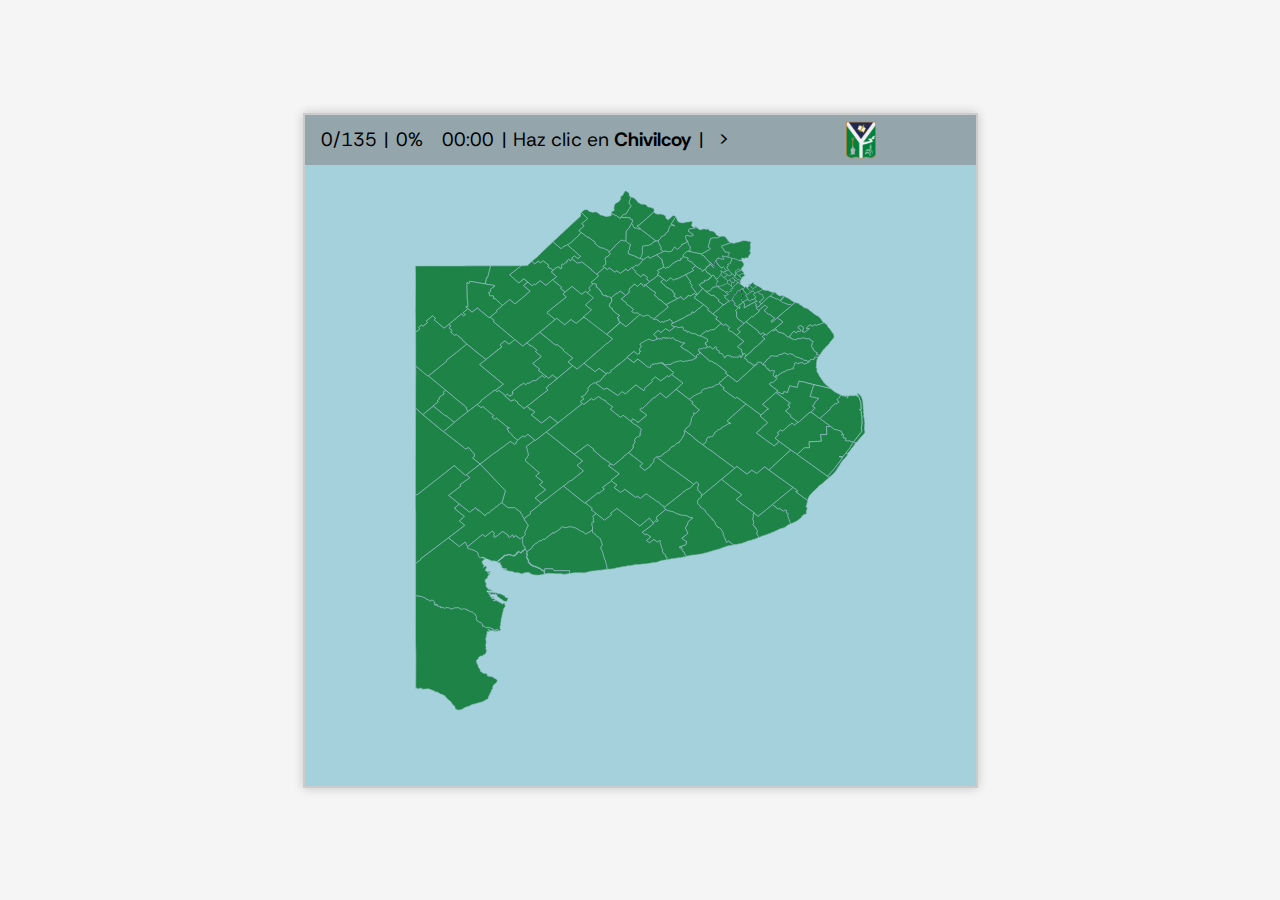
==== commit 59d74049: "v1.0.0" ====
--- a/index.html
+++ b/index.html
@@ -23,7 +23,7 @@
             </div>
 
             <div class="svg-wrapper">
-                <svg id="Mapa" xmlns="http://www.w3.org/2000/svg" xmlns:xlink="http://www.w3.org/1999/xlink" viewBox="0 0 2097.96 2423.91" width="600" height="auto" baseProfile="tiny" version="1.0">
+                <svg id="Mapa" xmlns="http://www.w3.org/2000/svg" xmlns:xlink="http://www.w3.org/1999/xlink" viewBox="0 0 2097.96 2423.91" width="450" height="auto" baseProfile="tiny" version="1.0">
                     <!-- Conurbano AMBA -->
                     <path id="Lomas de Zamora" d="m187.27 38.86.03.03.01.02.02.03.03.04.04.04.02.03.01.02.01.01.01.01v.01l.02.02h0l.02.02v.01l.02.01h0v.02l.02.02h0l.02.02h0l.02.02h0l.02.03h0l.02.03.02.03.02.02h0l.02.03h0l.01.01.01.02h.01l.01.02.02.03h0l.02.02h0l.02.03h0l.02.03.02.02h0l.01.02h.01v.01l.02.02h0v.01h.01l.03.04.01.02h0l.01.01h0l.02.02h0l.02.02v.01l.01.02h.01v.02h.02v.02h.01l.02.03h0l.02.02v.01l.02.02h0l.01.02.01.01v.01l.02.02.02.02.01.02.03.03h0v.01h.08v.01h.04l.04.01h.03l.04.01h.04l.03.01h0l.05.01h.03l.04.01h.03l.04.01h0l.04.01h.04l.04.01h.04l.03.01h.03l.04.02h.02l.02.01.03.01h0l.04.01h.02l.02.03h0l.02.01h0l.02.02h.01l.02.03h0l.03.02h.02l.02-.01h.01l.01-.01.02-.01h.03v.01l.02.01.01.01h.01l.01.02h.01l.01.01.02.02h0l.02.01h.03l.03-.02h.02l.01-.01.02-.01h0l.02-.01.02-.01h0l.03-.02.02-.01h0l.03-.01h.01l.02-.02h0l.03-.01h.22l.01-.01h.02v.01l.02.02v.02l.02.02.01.01.02.03.02-.01.02.04.02.04.02.03h0l.01.02.01.02h0l.02.02v.02l.02.01v.02h.01l.02.03.02.03-.02.01-.02.01-.02.01h0l-.02.01h0l-.02.02h0-.02 0l-.02.01v.01h-.02l-.01.01h0l-.03.02-.02.01-.03.02h0l-.05.02-.03.02-.04.02h-.02l-.02.02h0-.03l-.03.02-.03.02-.02.01h0l-.03.02-.03.01-.02.01-.03.02h-.01l-.03.02v.01h.02l.01.03.02.02h0l.02.02h0l.02.02-.04.02-.03.02-.03.01-.02.01h0l-.03.02h0l-.03.02h0-.03v.01h0l-.03.01h0l-.03.02h0l-.03.01h0l-.03.02h-.02l-.01.01-.02.01h-.01 0l-.03.02h0l-.02.01-.01.01-.02.01h0l-.02.01-.03.02-.04.02h0-.01l-.02.02H189l-.02.01h0l-.01.01h-.01l-.01.01h-.01l-.01.01-.02.01h0l-.03.02h0-.02v.01l-.03.01h0l-.02.01-.02.01-.02.02h0l-.03.01-.01.01h-.01 0l-.01.01-.02.01h0l-.04.03h-.01 0-.01l-.03.02h0l-.03.01-.03.02h0l-.03.01-.01.01h-.02v.01h-.01l-.01.01h-.01v.01h-.02 0l-.02.02h-.01l-.02.01h0l-.02.02h-.03l-.01.02h0l-.04.01-.02.01-.02.02.01.02h0l.01.02h.01l.01.02h.02v.01h.01v.01h0v.01h.01v.01h.01v.01h.01v.01h0v.01h.01v.01h.01v.01h.01v.01h0l-.02.01h0l-.03.02h-.02l-.01.01h-.01l-.02.02h0l-.03.01h0l-.02.01h0l-.02.01h0l-.03.02h0-.02l-.01.01-.02.01h0l-.02.01h0l-.02.01h-.01l-.02.02h0l-.03.01h0l-.02.01h0l-.02.01-.01.01h-.01l-.02.01-.03.02h0-.01l-.02.01-.02.01-.03.02h0l-.04.02h0-.02l-.02.02h-.02l-.01.01-.02-.01-.01-.02-.01-.02-.01-.01-.01-.02-.02-.02-.01-.01-.01-.02-.01-.01-.03-.03-.02-.03v-.02l-.02-.02-.02-.02-.02-.02-.02-.02h0v-.01h0v-.01h0l-.03-.03v-.02l-.02-.01-.01-.02-.02-.02v-.02l-.04-.04-.02-.03-.02-.02-.02-.03v-.01l-.02-.02-.02-.03-.04-.04-.03-.03-.02-.03-.02-.02-.04-.06-.03-.04-.02-.03-.03-.04-.06-.09-.02-.03-.04-.04-.1-.14-.05-.06-.05-.06-.02-.04-.08-.1-.05-.08-.02-.02-.02-.02-.02-.04h-.01l-.02-.03v-.01l-.03-.03-.02-.02-.01-.03h-.01l-.01-.02-.06-.07-.01-.02-.04-.05-.01-.01-.02-.03-.02-.03-.01-.02-.03-.03v-.02l-.03-.02v-.01l-.02-.02-.04-.06-.03-.03-.02-.03-.01-.02-.02-.02-.01-.02-.03-.03-.03-.04-.04-.07-.06-.08h0l.03.02h.05l.02.01.02.01.01.02h.01l.01.01h.05v.02l.01.02.01.01.01.02.03.02h.03l.03.01.02.01.02.01.01.01.02.02.02.02V40h.02l.01.01h.01l.01-.01h0v-.02h0v-.02h0v-.04h0l-.02-.02v-.01l.02-.02.02-.02.21-.2.1-.09.1-.1.17-.16h0v-.01l.34-.4.03-.03"
                     style="fill-rule:evenodd;fill:currentColor;fill-opacity:1" transform="translate(-669.25 -12.28) scale(11.8081)"
@@ -533,7 +533,7 @@
                 
                     <path id="Alvarado" d="m90.93 124.34 m106.87.71 2.3 1.83.43-.34 1.62 1.14.67-.56.17.08.54.33-.2.12-.15.1-.1.1.09.08.18.31.02.21h.1l.2.01.08.03.09.02.08.09.04.33-.03.12-.13.14-.02.14-.02.22.18.2.13.21-.04.13.05.15.09.26.08.27.1.2.07.23.09.3.23.17v.28l-.01.31.08.18.07.23-.05.02-.08.04-.16.07-.16.07-.16.08-.08.04-.16.07-.15.08-.15.09-.15.09h0l-.13.1-.1.11-.1.13-.01.02-.1.1-.14.09-.16.07-.08.04-.08.03-.08.04-.08.03-.08.04-.08.03-.09.04-.08.03-.08.03-.09.03-.08.03-.08.03-.1.02-.08.03-.09.02-.08.03-.09.02-.09.01-.09.02-.09.02-.09.03-.08.02-.09.02-.09.03-.08.03-.09.03-.15.07-.15.08-.15.1-.16.07-.15.08-.16.08-.15.07-.09.04-.08.03-.05.02-.03.01-.09.03-.08.03-.08.03-.08.04-.14.07-.1.05-.14.1-.14.08-.16.08-.08.04-.08.03-.08.03-.09.03h-.09l-.1.02-.08.02-.16.07-.15.09-.15.08-.15.08-.08.04-.09.03-.08.03-.09.03-.08.03-.08.02-.1.03-.08.03-.08.02-.09.03-.08.03-.08.04-.16.08-.08.03-.08.03-.09.02-.09.03-.09.02-.09.02-.08.03-.15.08-.15.09-.17.05-.09.01-.1.01-.08.02-.1.02-.08.02-.09.02-.09.03-.08.02-.09.03-.08.03-.08.03-.16.08-.16.08-.16.07-.08.03-.08.04-.08.03-.08.03-.09.04-.08.03-.08.04-.04.02-.04.01-.08.04-.09.02h0l-.07-.08-.25-.12.02-.16-.18-.28-.2-.31.02-.18-.16-.2-.17-.03-.03-.23.12-.1.01-.04.13-.37.07-.36-.06-.13-.05-.22-.22-.2-.02-.27-.1-.05-.14-.23-.02-.05-.17-.03-.17-.4-.12-.38-.16-.01-.23-.04-.06-.13-.07-.18-.17-.2.03-.2.07-.14.01-.01.08-.15.03-.13.2-.06v-.1l-.19-.26-.06-.17.08-.05-.02-.15-.08-.06-.08-.33-.08-.2-.1-.1v-.2l.03-.2.18-.29.03-.26.02-.26.03-.2-.07-.16-.06-.24.08-.2.05-.3.11-.39.38.3-.15.05 1.46 1.18 2.37-1.93.58-.48 2.73-2.24"
                     style="fill-rule:evenodd;fill:currentColor;fill-opacity:1" transform="translate(-669.25 -12.28) scale(11.8081)"
-                    data-escudo="./Partidos/Escudos/Alvarado.png"/>
+                    data-escudo="./Partidos/Escudos/GeneralAlvarado.png"/>
                 
                     <path id="Necochea" d="m169.75 121.66.02.17-.02.25-.2.12-.24.08-.13.31-.2.1-.38.2-.22.22-.1.26.02.26-.02.26v.23l-.01.18v.24l.01.15.04.03.1.07.14.06.18.38.23.2.28.09.14.35.04.1.05.22.14.1.15.06.17.13.26.1.3.13.17.1.02.13.47.43.11.04.11.17.12.33.1.21.22.35.5.5.46.44.42.4.3.44.33.15.15.28-.03.4.49.09.3.21.16.27.13.38.18.34.05.3v.2l.48.48.15.05-.03.22h0l.27.18.05.2.25.12.35.1h0l.17.03.19.2.1.04.05.07.17.18.1.07.02.08.11.12-.01.21.27.2v.18l.19.22.15.26.17.28-.1.08.01.11-.1.16-.03.15.04.14.13.06v.1l.2.12v.1l-.08.09.18.16.03.08-.1.11.24.28.15.19.04.15-.01.13.06.14-.03.1.25.09.1.1-.05.11-.15.08.02.14.21.2.03.11.04.15-.02.12.05.09.02.01h.01l.55-.4.28-.21 1.95 1.55-.1.03-.14.05-.15.05-.15.04-.15.03-.16.03h-.48l-.13.08-.14.05-.16.03-.2-.07-.1-.02.04.14-.05.01-.1.02-.17.02-.15.03-.15.04-.14.06-.15.05h0l-.14.05-.15.05-.15.05-.13.06-.14.06-.16.03-.15.03-.15.05-.11.03-.09.06-.13.04-.14.07-.15.05-.14.06-.14.06-.14.05-.06.02-.09.03-.15.05-.14.05-.15.05-.15.03-.15.04-.14.06-.15.05-.15.04-.16.02-.15.03-.14.06-.14.06-.09.02-.06.02H175l-.16.03-.14.05-.16.04-.14.05-.13.07-.12.09-.16.01-.14.05-.15.04-.15.06h-.16l-.16.02-.15.02-.14.06-.08.1-.15.06-.15.03-.15.04-.14.06-.14.05-.16.01-.16.03-.14.05-.12.03-.1.03-.17.01h-.16l-.15.03-.15.05-.14.06-.15.04-.14.06-.14.06-.15.04-.15.05-.15.03h-.16l-.16.02-.16.01-.14.04h-.01l-.16.03h-.32l-.16.03-.15.04-.14.05-.16.02-.16.01-.16.01-.16.02-.15.03-.15.05-.15.03H167l-.16-.01-.16-.02h-.16l-.15.03-.16.03-.15.03h-.16l-.16.01-.16.03-.15.04-.15.04-.16.03-.15.03-.15.04-.15.05-.13.03-.1.01-.16.03-.15.04-.13.05h-.06l-.16-.13-.36-.44-.34-.34v-.2l-.1-.07-.07-.4-.03-.15-.25-.02-.22-.28-.14-.42-.17-.03-.12-.25.03-.44v-.22l-.04-.08-.13.1-.16-.04-.15.1-.04.13-.17-.03v-.13l-.18-.03V142l-.13-.24 2.23-.74.38-.2.14-.2.1-1.17h-.37l-1.53-1.07h0l2.42-1.94v-.01l-.03-.06-.27-.59-.35-.66v-.03l.07-.26h-.01l-.15-.19-.23-.17-.1-.2.12-.15.72-1.08.41-1.32 1.74-1.37v-.02l-.1-.11-.28-.08h-.21l-.38-.03-.28-.02-.27-.08-.03-.16-.03-.01-.1-.04-.2-.1-.43-.15-.73-.23h-.2l-.33-.06h-.08l-.38.03-.32.01-.19-.05-.4-.18-.64-.24-.43-.08-.54-.24-.22-.06-.18-.02-.07-.1-.12-.11-.02-.03-.09-.04-.18-.02-.05-.07-.14-.1-.09-.12-.16-.04-.18.1-.18-.06-.1-.05h-.23l-.2-.04-.06-.1-.38-.05-.03-.1-.12-.01-.17-.05-.17-.03-.13.02h-.27l-.1-.1-.07-.11-.03-.1v-.1l-.07-.06-.1-.02-.08-.03-.06-.04-.15-.08-.13-.09-.12-.13-.04-.1-.18-.11-.13-.11v-.02l4.43-3.47 1.34-1.06 1.37-1.08.03-.15.1-.13.1-.08.13-.03.05-.13.03-.09.2-.05.24-.03.2-.15.17-.11.23-.3.3-.18.28-.08.44-.2.5-.25.5-.37.4-.4.05-.23.7-.6 1.06-.92.2.17.06.05.22.1.18.23.1.2.03.2.05.19-.16.34-.13.38-.14.41.08.41.02.42v.13l.17.12v.12l.26.02.2.19.25.31.1.28.15.2.22.15.09.3-.03.4.03.21"
                     style="fill-rule:evenodd;fill:currentColor;fill-opacity:1" transform="translate(-669.25 -12.28) scale(11.8081)"
@@ -601,14 +601,13 @@
 
                 </svg>
             </div>
-
         </div>
 
         <!-- Cuadro popup para mostrar el id -->
         <div id="popup" class="popup"></div>
 
+        <script src="./utils/zoom_drag.js"></script>
         <script src="./utils/game.js"></script>
         <script src="./utils/area_selector.js"></script>
-        <script src="./utils/zoom_drag.js"></script>
     </body>
 </html>--- a/style.css
+++ b/style.css
@@ -20,7 +20,7 @@
 .game-wrapper {
     width: 75vmin;
     height: 75vmin;
-    background-color: white;
+    background-color: #a4d1dc;
     border: 2px solid #ccc;
     display: flex;
     flex-direction: column;
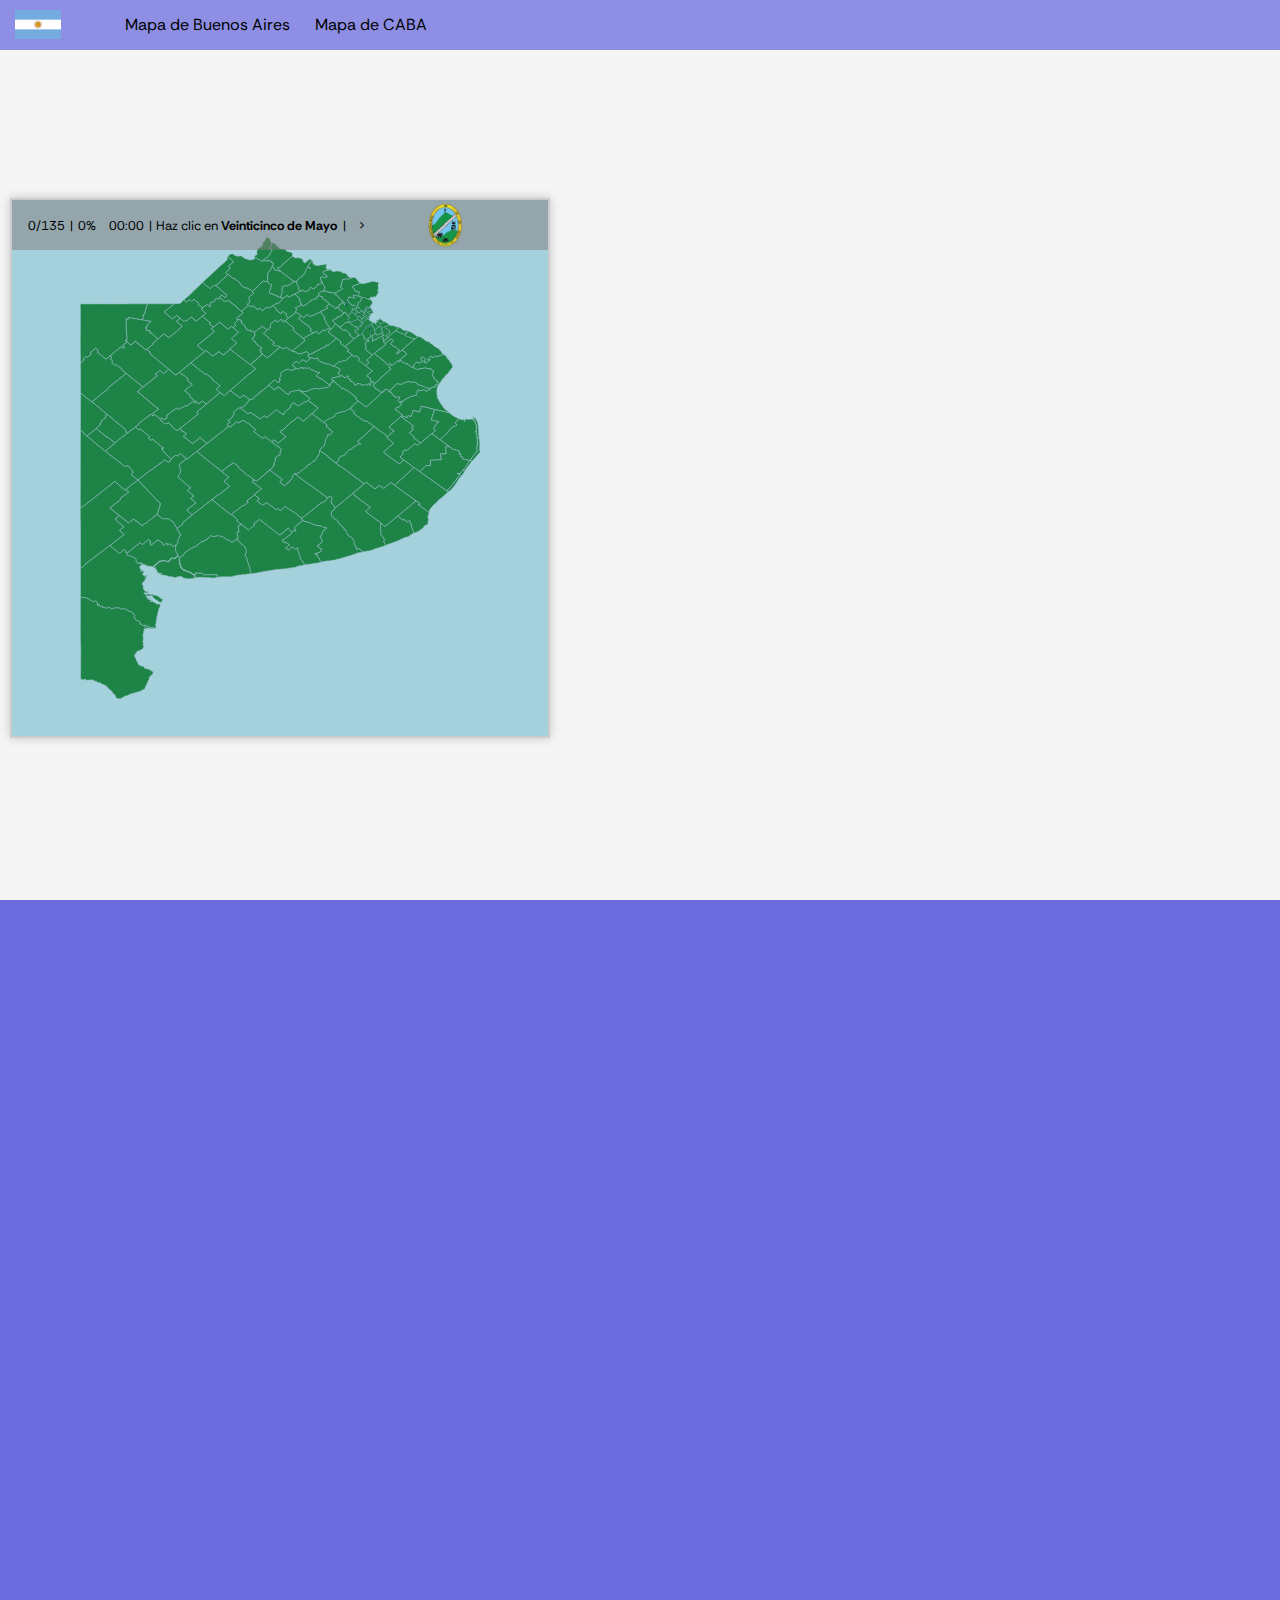
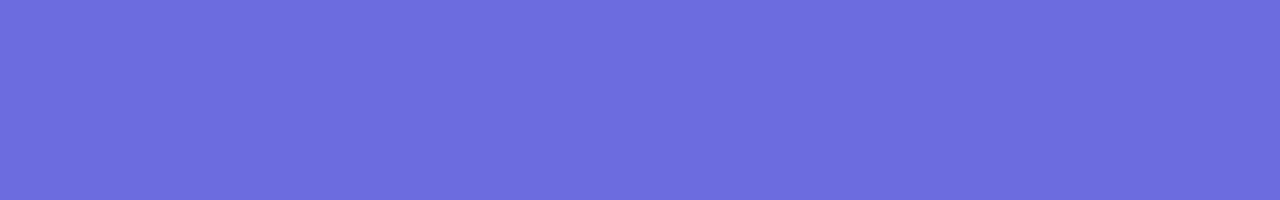
==== commit 70be3153: "v1.1.0" ====
--- a/index.html
+++ b/index.html
@@ -8,7 +8,20 @@
     </head> 
 
     <body>
-
+        <header>
+            <nav>
+                <img src="./Partidos/Flag_of_Argentina.svg.webp" width="auto" height="30px" style="padding-left:  15px; padding-bottom: 1px;">
+                <ul style="list-style: none;">
+                    <li>Mapa de Buenos Aires</li>
+                    <li>Mapa de CABA</li>
+                </ul>
+            </nav>
+        </header>
+
+        <footer>
+
+        </footer>
+        
         <div class="game-wrapper">
             <!-- Barra superior -->
             <div class="game-header">
@@ -23,7 +36,7 @@
             </div>
 
             <div class="svg-wrapper">
-                <svg id="Mapa" xmlns="http://www.w3.org/2000/svg" xmlns:xlink="http://www.w3.org/1999/xlink" viewBox="0 0 2097.96 2423.91" width="450" height="auto" baseProfile="tiny" version="1.0">
+                <svg id="Mapa" xmlns="http://www.w3.org/2000/svg" xmlns:xlink="http://www.w3.org/1999/xlink" viewBox="0 0 2097.96 2423.91" width="400" height="auto" baseProfile="tiny" version="1.0">
                     <!-- Conurbano AMBA -->
                     <path id="Lomas de Zamora" d="m187.27 38.86.03.03.01.02.02.03.03.04.04.04.02.03.01.02.01.01.01.01v.01l.02.02h0l.02.02v.01l.02.01h0v.02l.02.02h0l.02.02h0l.02.02h0l.02.03h0l.02.03.02.03.02.02h0l.02.03h0l.01.01.01.02h.01l.01.02.02.03h0l.02.02h0l.02.03h0l.02.03.02.02h0l.01.02h.01v.01l.02.02h0v.01h.01l.03.04.01.02h0l.01.01h0l.02.02h0l.02.02v.01l.01.02h.01v.02h.02v.02h.01l.02.03h0l.02.02v.01l.02.02h0l.01.02.01.01v.01l.02.02.02.02.01.02.03.03h0v.01h.08v.01h.04l.04.01h.03l.04.01h.04l.03.01h0l.05.01h.03l.04.01h.03l.04.01h0l.04.01h.04l.04.01h.04l.03.01h.03l.04.02h.02l.02.01.03.01h0l.04.01h.02l.02.03h0l.02.01h0l.02.02h.01l.02.03h0l.03.02h.02l.02-.01h.01l.01-.01.02-.01h.03v.01l.02.01.01.01h.01l.01.02h.01l.01.01.02.02h0l.02.01h.03l.03-.02h.02l.01-.01.02-.01h0l.02-.01.02-.01h0l.03-.02.02-.01h0l.03-.01h.01l.02-.02h0l.03-.01h.22l.01-.01h.02v.01l.02.02v.02l.02.02.01.01.02.03.02-.01.02.04.02.04.02.03h0l.01.02.01.02h0l.02.02v.02l.02.01v.02h.01l.02.03.02.03-.02.01-.02.01-.02.01h0l-.02.01h0l-.02.02h0-.02 0l-.02.01v.01h-.02l-.01.01h0l-.03.02-.02.01-.03.02h0l-.05.02-.03.02-.04.02h-.02l-.02.02h0-.03l-.03.02-.03.02-.02.01h0l-.03.02-.03.01-.02.01-.03.02h-.01l-.03.02v.01h.02l.01.03.02.02h0l.02.02h0l.02.02-.04.02-.03.02-.03.01-.02.01h0l-.03.02h0l-.03.02h0-.03v.01h0l-.03.01h0l-.03.02h0l-.03.01h0l-.03.02h-.02l-.01.01-.02.01h-.01 0l-.03.02h0l-.02.01-.01.01-.02.01h0l-.02.01-.03.02-.04.02h0-.01l-.02.02H189l-.02.01h0l-.01.01h-.01l-.01.01h-.01l-.01.01-.02.01h0l-.03.02h0-.02v.01l-.03.01h0l-.02.01-.02.01-.02.02h0l-.03.01-.01.01h-.01 0l-.01.01-.02.01h0l-.04.03h-.01 0-.01l-.03.02h0l-.03.01-.03.02h0l-.03.01-.01.01h-.02v.01h-.01l-.01.01h-.01v.01h-.02 0l-.02.02h-.01l-.02.01h0l-.02.02h-.03l-.01.02h0l-.04.01-.02.01-.02.02.01.02h0l.01.02h.01l.01.02h.02v.01h.01v.01h0v.01h.01v.01h.01v.01h.01v.01h0v.01h.01v.01h.01v.01h.01v.01h0l-.02.01h0l-.03.02h-.02l-.01.01h-.01l-.02.02h0l-.03.01h0l-.02.01h0l-.02.01h0l-.03.02h0-.02l-.01.01-.02.01h0l-.02.01h0l-.02.01h-.01l-.02.02h0l-.03.01h0l-.02.01h0l-.02.01-.01.01h-.01l-.02.01-.03.02h0-.01l-.02.01-.02.01-.03.02h0l-.04.02h0-.02l-.02.02h-.02l-.01.01-.02-.01-.01-.02-.01-.02-.01-.01-.01-.02-.02-.02-.01-.01-.01-.02-.01-.01-.03-.03-.02-.03v-.02l-.02-.02-.02-.02-.02-.02-.02-.02h0v-.01h0v-.01h0l-.03-.03v-.02l-.02-.01-.01-.02-.02-.02v-.02l-.04-.04-.02-.03-.02-.02-.02-.03v-.01l-.02-.02-.02-.03-.04-.04-.03-.03-.02-.03-.02-.02-.04-.06-.03-.04-.02-.03-.03-.04-.06-.09-.02-.03-.04-.04-.1-.14-.05-.06-.05-.06-.02-.04-.08-.1-.05-.08-.02-.02-.02-.02-.02-.04h-.01l-.02-.03v-.01l-.03-.03-.02-.02-.01-.03h-.01l-.01-.02-.06-.07-.01-.02-.04-.05-.01-.01-.02-.03-.02-.03-.01-.02-.03-.03v-.02l-.03-.02v-.01l-.02-.02-.04-.06-.03-.03-.02-.03-.01-.02-.02-.02-.01-.02-.03-.03-.03-.04-.04-.07-.06-.08h0l.03.02h.05l.02.01.02.01.01.02h.01l.01.01h.05v.02l.01.02.01.01.01.02.03.02h.03l.03.01.02.01.02.01.01.01.02.02.02.02V40h.02l.01.01h.01l.01-.01h0v-.02h0v-.02h0v-.04h0l-.02-.02v-.01l.02-.02.02-.02.21-.2.1-.09.1-.1.17-.16h0v-.01l.34-.4.03-.03"
                     style="fill-rule:evenodd;fill:currentColor;fill-opacity:1" transform="translate(-669.25 -12.28) scale(11.8081)"
@@ -91,7 +104,7 @@
                     <path id="Almirante Brown" d="M185.55 42.01 m-45.73.44 m51.08-.84-.05.02h0l-.03.02h-.01l-.02.01-.02.02-.04.01h0l-.03.02-.05.03-.04.01-.03.02-.04.02-.02.01-.03.01-.02.02h-.02l-.03.02-.03.02h0-.01 0l-.01.01-.03.02-.03.02h-.02l-.01.02.02.02.01.02.02.02.01.02h0l.02.02.01.02.02.02h0v.02h.02l.01.03.02.02h0l.02.01.01.03.02.02.01.02.02.02.02.03h0l-.01.02.02.03-.04.01.02.02.01.02.02.02.01.02.02.02.02.02.01.02.05-.03.04-.02.21.25h-.02l.17.2.03.03.01.02.02.03.02.02.02.03.02.02.02.02.02.03.01.02.02.02.02.02.01.02.02.02.02.03.02.02h-.02l-.02.02h-.01l-.03.02-.02.01-.01.01-.03.01-.06.04-.06.03-.06.03-.07.03-.03.02-.03.02-.04.02-.03.01-.04.02-.03.02-.04.02-.03.02.1.13.01.03.02.02-.04.02-.04.02-.04.02-.04.02-.05.03-.04.02-.04.02-.04.03-.05.02-.05.03-.03.01-.03.02-.04.02-.02.01-.03.02-.03.01-.03.02h-.02l-.02.02-.02.01-.03.02-.02.01-.03.01-.02-.02-.02-.03-.01-.02-.02-.02-.02-.03-.02-.03-.04.02-.03.02-.05.02-.04.02-.04.02-.04.02h-.01l-.02.01-.02.02h-.02l-.02.02h-.02l-.03.02-.02.01-.02.01-.02.01-.02.01-.02.01-.02.01h0l-.05.03-.03.01h0l-.03.01-.03.02-.03.01-.03.02-.03.01-.04.02-.02.01-.03.02-.03.01-.03.02-.03.01-.03.02h-.02 0l-.02.02h-.01 0l-.02.01-.03.02-.07.03-.03.02-.04.01-.02.02-.03.01-.03.02-.03.01-.04.02v-.02h-.01l-.02-.03-.02-.02-.02-.03-.02-.03-.01-.02-.02-.02-.02-.03-.01-.02-.02-.02-.01-.02-.02-.02-.02-.03-.01-.02-.02-.02v-.02l-.02-.02-.01-.01-.01-.02-.02-.02-.02-.02-.01-.02-.02-.03-.02-.03-.02-.03-.02-.02-.02-.02v-.02l-.02-.02-.02-.02-.01-.02-.01-.02.03-.02h.02l.02-.01.02-.02.04-.01.05-.03-.01-.01-.01-.02-.01-.01-.02-.02v-.02l-.02-.01-.01-.02-.01-.01-.01-.01-.02-.02-.01-.02-.02-.03-.02-.02-.01-.02-.02-.03-.02-.02h0l-.02-.03-.01-.02-.02-.02-.01-.02-.02-.02-.02-.03-.02-.02-.01-.03-.02-.02h0l-.02-.03-.01-.02-.02-.02v-.01l-.02-.02v-.01l-.02-.01-.01-.02-.02-.03-.02-.02-.01-.02-.02-.02-.01-.02v-.01l-.06-.06-.12-.17-.02-.03h0l-.02-.02-.01-.02-.01-.02h-.01l-.02-.03-.02-.03-.01-.02h0l-.02-.02h0l-.01-.02h0l-.02-.01h0l-.01-.02h0l-.02-.02h0l-.01-.02-.01-.02-.02-.02-.01-.02-.01-.01-.01-.02-.01-.01-.02-.03.02-.02h.02l.01-.01h.01l.03-.02.02-.01h0l.02-.01h.01l.02-.02h.02v-.01l.03-.01h0l.02-.01.02-.01h0l.03-.02h0l.03-.01h0l.03-.02h.01l.02-.01.01-.01.04-.02h.01l.03-.02h.01l.02-.01.02-.01.02-.01h0l.03-.02h.01l.03-.02h.02l.02-.02h.01l.03-.02h.02v-.01h.02l.02-.01h0l.02-.02h0l.03-.01h0l.02-.01h.01l.01-.01h.01l.01-.02h.03v-.01l.03-.01h0l.02-.01h0l.03-.02h.02l.03-.02h0l.02-.01h0l.02-.01.02-.01.02-.01h0l.03-.02h0v-.01h0-.01 0v-.01h0l-.01-.01h0v-.01h0-.01 0v-.01h0-.01 0v-.01h0-.01 0v-.01h0v-.01h-.01 0v-.01h0l-.03-.01v-.02h-.02v-.02h0l-.02-.02.02-.02h.02l.04-.02h0l.01-.01h.01l.02-.01.01-.01h.01l.02-.01v-.01l.03-.01h0l.01-.01h.02v-.01h.02v-.01h.02l.01-.02h.03v-.01l.03-.02.03-.01h0l.03-.01h0l.02-.01.03-.02h.01l.02-.02h.02l.02-.02h.01v-.01l.03-.02h.02l.02-.02h.02v-.01l.03-.01h0l.03-.02h0l.02-.01h0l.02-.01h.02v-.02h.03v-.01l.03-.01h0l.01-.01.04-.02.03-.02h.02v-.01h.02v-.02h.03l.03-.02h0l.03-.02h.01l.02-.01.02-.01h0l.04-.02h0l.03-.01h0l.03-.02h0l.03-.01h0l.03-.02h0l.03-.01h0l.02-.02.03-.01.03-.02.04-.02-.02-.02h0l-.02-.01v-.01l-.02-.02-.01-.02h-.01l-.01-.02.03-.02h.02l.02-.02.02-.01.03-.01.02-.01h0l.03-.02.03-.02.03-.01.03-.01h0l.02-.02h.02l.04-.02.03-.02.04-.02h.01l.03-.02.02-.01.02-.01h0l.02-.01h.01l.01-.02h.02l.01-.01h.01l.02-.01h0l.02-.01h0l.02-.02h.02l.02-.02v.02h.01l.02.02v.02l.02.02h.01v.02l.02.01h0v.01l.01.01h0l.01.02h0l.02.02h0l.01.01h0l.01.02h0l.02.02h0v.01h.01l.01.02h0l.01.01.01.01v.01l.02.01v.01h0l.01.01h0l.01.02h0l.02.02h0l.02.03v.01h0l.02.03h.01v.02l.02.02.01.01v.02h.02v.01l.01.02.01.02h0l.01.01.01.02.01.02.01.01.01.02.02.02v.01l.01.02.01.01v.02l.02.01v.02h0l.01.01h0v.01h.01v.01h0l.01.02h.01v.02h.02v.02h.01v.01l.01.01.01.02h0l.02.01h0v.02h0l.02.01h0v.02h.01v.01h.01v.02h.01l.01.01h0l.01.02h0l.01.01h0l.01.02h0l.02.02"
                     style="fill-rule:evenodd;fill:currentColor;fill-opacity:1" transform="translate(-669.25 -12.28) scale(11.8081)"
                     data-escudo="./Partidos/Escudos/AlmiranteBrown.png"
-                    data-flag="./Partidos/Banderas/AlmiranteBrown.png"/>
+                    data-flag="./Partidos/Banderas/AlmiranteBrown.jpg"/>
                 
                     <path id="Florencio Varela" d="m192 41.09.02.01v.02l.05.05h0v.01l.03.02.01.02h0l.02.03h0l.02.02h0v.01h0l.01.01.02.02h0v.01h.01l.01.02h.01v.01h.01l.02.02v.01l.01.01.01.01.02.02h0l.02.02h0l.01.01.01.02h0l.02.01h0l.01.02h0l.02.02h0l.02.02h0l.02.02h0l.05.04.03.01h.01l.02.02h0l.02.01h0l.02.02.08.05h.02v.01l.02.01.02.02h.01l.02.02h0l.01.01.01.02h.02l.04.02.02.01h.02l.02.02h.02l.02.01h.01l.01.01h.02l.01.01h.01l.02.02.08.03.05.02h.03l.03.01h.03l.03.02h.03l.04.01h.03l.03.02h.04l.02.01.02.01.04.02.05.02.06.01h.02l.05.01h0l.03.01.04.02.05.04.02.03.03.04h0l.03.06.03.04h0l.01.04.01.03.01.04.01.04.02.04v.04l.02.03v.02l.08.24h.01v.01h0v.01h0v.01h0l.1.28.06.15.04.11v.01l.03.06.01.03h0l-.05.05-.02.02-.04.03-.02.02-.02.02-.03.03-.03.02-.03.03-.03.03-.03.02-.03.03-.03.02-.03.03-.03.03-.03.02-.06.05-.06.05h0l-.05.05-.06.05h0l-.06.05-.06.05-.06.06-.15.12-.14.13-.16.14-.33.28-.13.1.29.23h0l.67.53-.97.83.05.1h-.02l-.6.28-.03.01-.05.01-.23.19-.11-.24-.2-.34h0l-.15-.22-.08-.1.16-.09.2-.1-.07-.09h0l-.18-.23-.04-.05-.08-.11-.01-.02-.08-.1-.1-.14-.08-.12-.13-.17.25-.14h0l.35-.2h0l.1.03h.07l.09.03.09.02h.13l-.02-.02-.03-.04-.04-.06v-.02l-.02-.02-.05-.08-.14-.1-.03-.02-.06-.05-.11-.08-.09-.06-.06-.09-.06-.09-.11-.15-.06-.1-.02-.02-.04-.07-.02-.02-.02-.02-.01-.03-.1-.13.03-.02.04-.02.03-.02.04-.02.03-.01.04-.02.03-.02.03-.02.07-.03.06-.03.06-.03.06-.04h.03l.01-.02.02-.01.03-.01.01-.01.02-.01.02-.01-.02-.02-.02-.03-.02-.02-.01-.02-.02-.02-.02-.02-.01-.02-.02-.03-.02-.02-.02-.02-.02-.03-.02-.02-.02-.03-.01-.02-.03-.03-.17-.2h.02l-.2-.25-.05.02-.05.03-.01-.02-.02-.02-.02-.02-.01-.02-.02-.02-.01-.02-.02-.02.04-.01-.02-.03.02-.01v-.01l-.03-.03-.02-.02-.01-.02-.02-.02-.01-.03-.02-.02h0l-.02-.01-.01-.03h-.01v-.01h-.01l-.02-.03-.01-.02-.01-.01v-.01l-.02-.02-.02-.02-.01-.02-.02-.02.01-.02h.02l.03-.02.03-.02h.02v-.01l.03-.02.03-.01.02-.01.03-.02h.02l.02-.02.04-.02.03-.02.04-.01.05-.03.03-.01h0l.04-.03h.02l.02-.02h.01l.02-.01h.01l.04-.03.01.02h0l.02.02h0l.01.02h0l.02.01h0v.02h.01l.01.02h0l.02.02.01.02.02.02.01.02h0l.01.01h0v.01h.01l.01-.01h0v-.01h.01v-.01h.01l.01-.02h.01l.01-.01h0v-.01l.01-.01h0v-.05h0v-.04h0v-.01h0v-.02l.01-.01v-.02h0v-.02h0v-.01h0v-.01h0v-.01h0v-.01h0v-.01h.01l.01-.01h.01v-.02h0v-.02h.01l.01-.01h0v-.02h.01v-.07h0v-.02h.02l.01-.02.03-.01.02-.01h0l.02-.01.02-.01.01-.01h.01l.01-.02h.01l.02-.01.02-.01h.01l.01-.01.02-.01h0l.02-.01h0l.02-.01h0l.02-.02h0l.04-.02h.02l.02-.02h0l.04-.02h.02v-.01l.02-.01.02-.01h0l.03-.01h0l.02-.02h0l.03-.01h.01l.02-.02.03-.01.02-.02h.02l.01-.01h.01l.03-.02v.01h.01V41h.01l.01.01v.01h.01v.01l.02.01v.01l.01.01.01.01.01.01.01.02"
                     style="fill-rule:evenodd;fill:currentColor;fill-opacity:1" transform="translate(-669.25 -12.28) scale(11.8081)"
@@ -606,8 +619,7 @@
         <!-- Cuadro popup para mostrar el id -->
         <div id="popup" class="popup"></div>
 
+        <script src="./utils/game.js"></script>
         <script src="./utils/zoom_drag.js"></script>
-        <script src="./utils/game.js"></script>
-        <script src="./utils/area_selector.js"></script>
     </body>
 </html>--- a/style.css
+++ b/style.css
@@ -11,20 +11,56 @@
     display: flex;
     justify-content: center;
     align-items: center;
-    height: 100vh;
+    height: 200vh;
     background-color: #f5f5f5;
 }
 
+/* //////////////////////////////////////////////// Header & Footer //////////////////////////////////////////////// */
+header {
+    display: grid;
+    position: absolute;
+    align-self: flex-start;
+
+    background-color: rgb(74, 74, 218, .6);
+    height: 50px;
+    width: 100%;
+}
+
+header > nav {
+    display: flex;
+    align-self: center;
+    justify-self: flex-start;
+}
+
+header > nav > ul {
+    display: flex;
+    flex-direction: row;
+    gap: 25px;
+    padding-left: 4rem;
+    padding-top: 4px;
+}
+
+footer {
+    display: flex;
+    position: absolute;
+    align-self: flex-end;
+
+    background-color: rgb(74, 74, 218, .8);
+    height: 100vh;
+    width: 100%;
+}
 
 /* //////////////////////////////////////////////// SVG //////////////////////////////////////////////// */
 .game-wrapper {
-    width: 75vmin;
-    height: 75vmin;
+    width: 60vmin;
+    height: 60vmin;
     background-color: #a4d1dc;
     border: 2px solid #ccc;
     display: flex;
-    flex-direction: column;
-    align-items: center;
+    flex-direction: row;
+    align-self: flex-start;
+    top: 22vh;
+    right: 40vh;
     box-shadow: 0 0 10px rgba(0, 0, 0, 0.2);
     position: relative;
     overflow: hidden;
@@ -36,7 +72,7 @@
     align-items: center;
     background: hsla(0, 3%, 50%, 0.5);
     display: flex;
-    font-size: clamp(.8rem, 2vw, 1.2rem);
+    font-size: clamp(.5rem, 1vw, 1rem);
     gap: 1em;
     left: 0;
     padding: .5rem 8rem .5rem 1rem;
@@ -85,8 +121,8 @@
     align-self: center;
     justify-self: center;
     position: absolute;
-    right: 100px;
-    width: 30px;
+    right: 85px;
+    width: 35px;
     height: auto;
     opacity: 100%;
     z-index: 2;
@@ -139,8 +175,9 @@
     color: white;
     padding: 5px 10px;
     border-radius: 4px;
-    font-size: 14px;
+    font-size: 12px;
     pointer-events: none;
+    user-select: none;
     display: none;
     transform: translate(-50%, -50%);
     z-index: 1000;
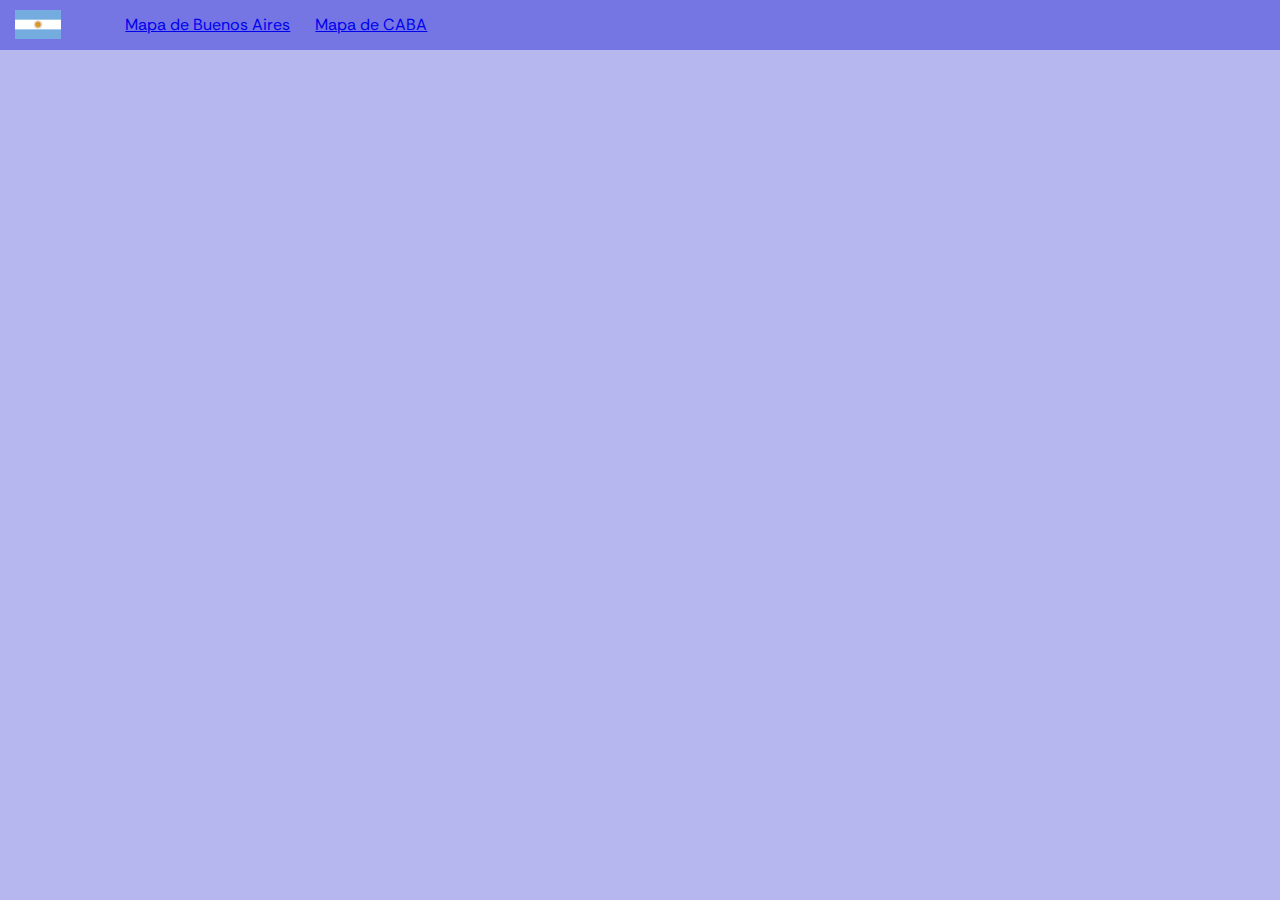
==== commit 3f56ea07: "página de inicio" ====
--- a/index.html
+++ b/index.html
@@ -3,7 +3,7 @@
     <head>
         <meta charset="UTF-8">
         <meta name="viewport" content="width=device-width, initial-scale=1.0">
-        <link rel="stylesheet" type="text/css" href="./style.css">
+        <link rel="stylesheet" type="text/css" href="./indexStyle.css">
         <title>Municipios Buenos Aires</title>
     </head> 
 
@@ -12,614 +12,15 @@
             <nav>
                 <img src="./Partidos/Flag_of_Argentina.svg.webp" width="auto" height="30px" style="padding-left:  15px; padding-bottom: 1px;">
                 <ul style="list-style: none;">
-                    <li>Mapa de Buenos Aires</li>
-                    <li>Mapa de CABA</li>
+                    <li><a href="./provincia.html">Mapa de Buenos Aires</a></li>
+                    <li><a href="./caba.html">Mapa de CABA</a></li>
                 </ul>
             </nav>
         </header>
 
-        <footer>
+        <main>
 
-        </footer>
+        </main>
         
-        <div class="game-wrapper">
-            <!-- Barra superior -->
-            <div class="game-header">
-                <span class="objective game-header-divisor">0/135</span>
-                <span>0<!-- -->%</span>
-                <span class="timer game-header-divisor">00:00</span>
-                <span class="area game-header-divisor">Haz clic en <strong>Area</strong> </span>
-                <span><button title="Skip" class="skip-area">&gt;</button></span>
-
-                <img class="flag" src="default_flag.png" alt="Bandera Municipio">
-                <img class="escudo" src="default_escudo.png" alt="Escudo Municipio">
-            </div>
-
-            <div class="svg-wrapper">
-                <svg id="Mapa" xmlns="http://www.w3.org/2000/svg" xmlns:xlink="http://www.w3.org/1999/xlink" viewBox="0 0 2097.96 2423.91" width="400" height="auto" baseProfile="tiny" version="1.0">
-                    <!-- Conurbano AMBA -->
-                    <path id="Lomas de Zamora" d="m187.27 38.86.03.03.01.02.02.03.03.04.04.04.02.03.01.02.01.01.01.01v.01l.02.02h0l.02.02v.01l.02.01h0v.02l.02.02h0l.02.02h0l.02.02h0l.02.03h0l.02.03.02.03.02.02h0l.02.03h0l.01.01.01.02h.01l.01.02.02.03h0l.02.02h0l.02.03h0l.02.03.02.02h0l.01.02h.01v.01l.02.02h0v.01h.01l.03.04.01.02h0l.01.01h0l.02.02h0l.02.02v.01l.01.02h.01v.02h.02v.02h.01l.02.03h0l.02.02v.01l.02.02h0l.01.02.01.01v.01l.02.02.02.02.01.02.03.03h0v.01h.08v.01h.04l.04.01h.03l.04.01h.04l.03.01h0l.05.01h.03l.04.01h.03l.04.01h0l.04.01h.04l.04.01h.04l.03.01h.03l.04.02h.02l.02.01.03.01h0l.04.01h.02l.02.03h0l.02.01h0l.02.02h.01l.02.03h0l.03.02h.02l.02-.01h.01l.01-.01.02-.01h.03v.01l.02.01.01.01h.01l.01.02h.01l.01.01.02.02h0l.02.01h.03l.03-.02h.02l.01-.01.02-.01h0l.02-.01.02-.01h0l.03-.02.02-.01h0l.03-.01h.01l.02-.02h0l.03-.01h.22l.01-.01h.02v.01l.02.02v.02l.02.02.01.01.02.03.02-.01.02.04.02.04.02.03h0l.01.02.01.02h0l.02.02v.02l.02.01v.02h.01l.02.03.02.03-.02.01-.02.01-.02.01h0l-.02.01h0l-.02.02h0-.02 0l-.02.01v.01h-.02l-.01.01h0l-.03.02-.02.01-.03.02h0l-.05.02-.03.02-.04.02h-.02l-.02.02h0-.03l-.03.02-.03.02-.02.01h0l-.03.02-.03.01-.02.01-.03.02h-.01l-.03.02v.01h.02l.01.03.02.02h0l.02.02h0l.02.02-.04.02-.03.02-.03.01-.02.01h0l-.03.02h0l-.03.02h0-.03v.01h0l-.03.01h0l-.03.02h0l-.03.01h0l-.03.02h-.02l-.01.01-.02.01h-.01 0l-.03.02h0l-.02.01-.01.01-.02.01h0l-.02.01-.03.02-.04.02h0-.01l-.02.02H189l-.02.01h0l-.01.01h-.01l-.01.01h-.01l-.01.01-.02.01h0l-.03.02h0-.02v.01l-.03.01h0l-.02.01-.02.01-.02.02h0l-.03.01-.01.01h-.01 0l-.01.01-.02.01h0l-.04.03h-.01 0-.01l-.03.02h0l-.03.01-.03.02h0l-.03.01-.01.01h-.02v.01h-.01l-.01.01h-.01v.01h-.02 0l-.02.02h-.01l-.02.01h0l-.02.02h-.03l-.01.02h0l-.04.01-.02.01-.02.02.01.02h0l.01.02h.01l.01.02h.02v.01h.01v.01h0v.01h.01v.01h.01v.01h.01v.01h0v.01h.01v.01h.01v.01h.01v.01h0l-.02.01h0l-.03.02h-.02l-.01.01h-.01l-.02.02h0l-.03.01h0l-.02.01h0l-.02.01h0l-.03.02h0-.02l-.01.01-.02.01h0l-.02.01h0l-.02.01h-.01l-.02.02h0l-.03.01h0l-.02.01h0l-.02.01-.01.01h-.01l-.02.01-.03.02h0-.01l-.02.01-.02.01-.03.02h0l-.04.02h0-.02l-.02.02h-.02l-.01.01-.02-.01-.01-.02-.01-.02-.01-.01-.01-.02-.02-.02-.01-.01-.01-.02-.01-.01-.03-.03-.02-.03v-.02l-.02-.02-.02-.02-.02-.02-.02-.02h0v-.01h0v-.01h0l-.03-.03v-.02l-.02-.01-.01-.02-.02-.02v-.02l-.04-.04-.02-.03-.02-.02-.02-.03v-.01l-.02-.02-.02-.03-.04-.04-.03-.03-.02-.03-.02-.02-.04-.06-.03-.04-.02-.03-.03-.04-.06-.09-.02-.03-.04-.04-.1-.14-.05-.06-.05-.06-.02-.04-.08-.1-.05-.08-.02-.02-.02-.02-.02-.04h-.01l-.02-.03v-.01l-.03-.03-.02-.02-.01-.03h-.01l-.01-.02-.06-.07-.01-.02-.04-.05-.01-.01-.02-.03-.02-.03-.01-.02-.03-.03v-.02l-.03-.02v-.01l-.02-.02-.04-.06-.03-.03-.02-.03-.01-.02-.02-.02-.01-.02-.03-.03-.03-.04-.04-.07-.06-.08h0l.03.02h.05l.02.01.02.01.01.02h.01l.01.01h.05v.02l.01.02.01.01.01.02.03.02h.03l.03.01.02.01.02.01.01.01.02.02.02.02V40h.02l.01.01h.01l.01-.01h0v-.02h0v-.02h0v-.04h0l-.02-.02v-.01l.02-.02.02-.02.21-.2.1-.09.1-.1.17-.16h0v-.01l.34-.4.03-.03"
-                    style="fill-rule:evenodd;fill:currentColor;fill-opacity:1" transform="translate(-669.25 -12.28) scale(11.8081)"
-                    data-escudo="./Partidos/Escudos/LomasDeZamora.png"/>
-                
-                    <path id="San Fernando (AMBA)" d="m86.54 30.76 m55.88.94 m42.97.74h-.01 0v.03h0-.01l-.01.01-.1.05-.03.02h-.02l-.01.01h0l-.03.01h0l-.02.01-.01.01-.02.01-.01.01h0l-.03.02-.03.01-.02.01-.03.02H185l-.04.03-.03.01h0l-.03.02h-.02l-.03.02-.02.01-.03.02h-.02l-.03.02-.02.01-.03.01-.02.02-.04.01-.02.01-.03.02h0-.02l-.02.01h0l-.04.02-.02.01-.02.01-.03.02-.04.02-.03.01-.03.02h-.02l-.03.02-.03.01-.02.01-.02.01-.03.02h-.02l-.03.02h-.02v.01h-.01l-.04.02h0l-.03.02-.03.01-.02.01-.02.01-.04.02-.02.01h-.02l-.05.01-.04.05h-.02l-.02.01-.04.02-.03.01h0l-.05.03-.04.06-.02.01-.13.07-.04.02h0-.01 0-.01 0-.04 0-.03 0v.02h0-.05v-.02h0v-.01l-.01-.01h0v-.02h-.01l-.02-.01h0-.02l-.02-.01h0-.02l-.02-.01h0l-.01-.01-.01-.01h-.01v-.01h-.01l-.01-.02h-.01l-.02-.02h0v-.02h0v-.01h0v-.01h.01l.02-.01h.06l.01-.02v-.02l.01-.01v-.03h.02v-.03l.01-.02h.01l.02-.02.01-.02.01-.01.02-.02v-.02l-.02-.01h0l-.02-.01v-.01h0v-.03h.01v-.01l.01-.01h0l.02-.03h0v-.02h0v-.01h-.02v-.02h-.02v-.06l.03-.06v-.04l.02-.03.04-.05.03-.05.02-.06h0v-.01h0v-.06h-.01 0l.02-.01.04-.01.03-.01h.03l.02-.01h.03l.03-.01h.02l.02-.01h.02l.02-.01h.03l.03-.01h0l.03-.01h.02l.03-.02h0v-.01h.02v-.01l.03-.02.01-.01.03-.02.03-.02.02-.02h0l.02-.01.02-.02h0l.02-.01.02-.02h0l.03-.02h.02l.01-.02.03-.02h0l.01-.02.02-.01.03-.03.03-.02.07-.05.03-.02.03-.03.01-.05v-.02l.01-.01h.04l.01.01h.01l.01.01.02.01v.01h.02V32h.02l.02.02.02.01.01.01h.02l.01.01.02.01h.03l.03.01h.06l.03.01v.01h.02l.02.02h0l-.01.01h-.01 0l-.01.01.01.03.01.02h.01l.01.01h.01v-.01l.02-.01h.02v.01h0l.02.02.02.01.01.02.02.02.02.01.01.02h.02l.01.02.02.01h.01v.02h.01l.02.02h.02l.02.02h.02l.03.01.02.01h0l.02.01h.02l.01.01.02.01h.02l.02.02h.03v.01l.02.01h0l.01.01h.03l.03.01h.05"
-                    style="fill-rule:evenodd;fill:currentColor;fill-opacity:1" transform="translate(-669.25 -12.28) scale(11.8081)"
-                    data-escudo="./Partidos/Escudos/SanFernando.png"/>
-                
-                    <path id="San Isidro" d="M185.41 32.47h.05l.01.01h.05l.03.01h.09l.02.01.02.01h.01l.02.02h0l.01.01v.01h0v.02h-.01l-.01.01v.01h-.01v.03h0v.02h.02v-.02h0v-.02h0l.01-.02h.01v.02h0v.01h0v.03l.02.02h0v.02h.01l.01.02.02.02v.02l.03.03v.02l.03.03.02.02v.01h.01v.01l.02.02h.01l.02.02h.03l.02.01v.02l-.02.02v.01l.01.01-.02.02-.01.01h0l.04-.02h.01l.01-.03h.02v.03h.01V33h.01l.01.01v.01l.01.01v.02h0v.02h-.02l.01.02.01.02h.04l.02.01.01.01h0l.03.01h0l.03.02.01.01v.01h.02l.01.02.02.02h0l.02.01.01.02h.02l.01.02v.01l.02.01h0v.02h0l.01.02h0v.01h0v.01l.01.01v.01l.02.02h0l.02.02h0l.02.02v.02h0v.02h0v.02h0l-.01.01v.01h0v.01h0v.02h0v.01l-.01.03h0l.02.01v.01h.01l-.02.02h-.02 0l-.02.01-.02.01h0l-.02.01-.03.01-.02.01h0l-.04.02h-.01l-.02.02h0l-.04.01h0l-.02.01-.03.02h-.02 0l-.03.02h0-.02l-.02.02h0-.02l-.01.01-.03.01h-.01v.01h-.01l-.02.01-.02.01-.03.01-.02.02h-.03v.01l-.03.01h0l-.02.01-.02.01h0-.01l-.02.02h-.02 0l-.03.02h0-.01l-.02.01h-.01l-.01.01h-.01l-.02.01-.03.02h0l-.03.01-.03.01h0l-.01.01-.02.01h0l-.04.01h0l-.02.02h0l-.03.01-.02.01h-.01 0l-.03.01h0l-.02.01h0l-.02.01-.02.01h-.01l-.02.01v.01h-.02 0l-.02.02h-.02l-.02.01h0l-.02.01h-.01l-.01.01h0l-.02.01h0l-.03.02.02.02-.03.02h0-.02 0l-.01.02H185v.01l-.01.01-.02.01-.01.01-.02.01-.02.02-.02.01-.01-.01h0l-.03-.02h0l-.02.01-.01.01h0l-.02.02-.02.02-.03.02-.02.02-.02.02h0l-.03.02-.02.02-.02.02h0l-.02.02h0l-.02.01h0l-.02.03h0-.01l-.03.03h-.02v.01l-.01.01-.02.02-.02.01h0l-.02.02-.02-.02-.02-.02h0l-.04-.03-.03-.03-.02-.02-.03-.02-.03-.03-.02-.02-.04-.03-.03-.02-.02-.02-.03-.03-.03-.02-.02-.02h0l-.03-.03-.03-.02-.02-.02-.03-.03-.03-.02-.02-.02-.03-.02-.03-.03-.02-.02-.03-.02-.02-.02-.01-.01h0l-.02-.02h-.01v-.01h0-.01 0l-.01-.01-.03-.03-.02-.01-.01-.01-.01-.02h-.02l-.03-.04-.03-.02-.02-.01-.01-.02-.03-.02-.02-.01-.02-.02h-.01l-.02-.02-.01-.02-.02-.01-.02-.01-.02-.02v-.02l-.01-.01-.03-.1v-.05l-.01-.02v-.01h0-.01v-.02h.05l.01-.01h.02l.05-.02.13-.07.02-.01.04-.06.05-.02h0l.03-.02.04-.02h.02l.02-.01.04-.05h.07l.02-.02.04-.02h.02l.02-.02.03-.01.03-.01h0l.04-.02h.01v-.01h.02l.03-.02.02-.01.03-.02h.02l.02-.02.03-.01.03-.01.02-.01.03-.02.03-.01.04-.02.03-.02h.02l.02-.02.03-.01h.01l.02-.01.02-.01h0l.03-.02h.02l.04-.02.02-.02h.03l.02-.02.03-.01.02-.01.03-.02h.02l.03-.02.02-.01.03-.01h0l.03-.02.04-.02.03-.01.02-.02h.02l.03-.02.02-.02h.02l.02-.02h.01l.02-.01h0l.03-.02h.02v-.01l.04-.02.1-.05h.01v-.01h0v-.02h.02"
-                    style="fill-rule:evenodd;fill:currentColor;fill-opacity:1" transform="translate(-669.25 -12.28) scale(11.8081)"
-                    data-escudo="./Partidos/Escudos/SanIsidro.png"/>
-                
-                    <path id="General San Martin" d="m184.46 34.68.03.02.03.02.01.02h0l.02.01.01.01h0l.02.02h.01v.01h0l.02.02h0l.02.01h0l.01.01h0l.02.02.01.01h0l.02.01h0v.01l.02.01.01.01h0l.02.01h0l.02.02h0v.01h.02v.01h0l.01.01.02.02h0l.01.01h0l.03.02h0l.01.01v.01l.03.02h0v-.01l.02-.02.01-.01.01-.01h0l.01-.01h0l.01-.01h0l.02-.02.01-.01h0l.02-.02h0l.02-.02h0l.03-.01h0l.01-.01h.01l.03-.02h0l.01.03h0l.01.01.01.02v.02h.01v.01l.02.02h0l-.02.01h-.02l.02.03h0v.01h0l.02.02.02.02v.02h0l.02.02v.03h0l.01.02h0l.01.02h0v.01l.01.02h0v.01h.01l.02.03v.01h0l.02.02.01.02h0l.02.02.01.01v.01l.01.01.01.01h0l.02.02h0v.01l.02.02.02.03v.01l.02.02.02.03.02.02h0l.02.03h0l.02.03h0l.02.02h0l.01.02h0l.03.02.01.02.03.01h0l.02.04h0l-.02.05-.01.02v.02l-.03.04-.02.04-.02.04-.02.05h0V36h-.01l-.02.05-.01.03-.02.03-.01.02h0v.02l-.02.02v.02l-.02.03-.01.02h0l-.02.04v.01h0l-.01.02h0l-.01.02-.01.03v.01l-.02.02h0v.02l-.02.02v.03h-.03l-.12-.02h-.03l-.04-.01-.04-.01h-.05l-.06-.02h-.05 0-.03l-.05-.02h-.07l-.04-.01h-.03l-.04-.01h-.04l-.04-.01h0-.03l-.05-.02h-.07l-.05-.01h0-.04 0l-.05-.02-.02-.02-.02-.01h0l-.04-.03-.03-.03h0l-.03-.02h0l-.02-.01-.02-.02h0l-.02-.02h0l-.02-.02-.02-.01h0l-.02-.02h0l-.03-.02h-.01v-.01l-.02-.01v-.01h-.01l-.02-.02h0-.01l-.01-.02h-.01l-.02-.01-.01-.02h0l-.03-.02h0-.01l-.01-.01-.01-.01-.01-.01-.01-.01h-.01l-.02-.02h0l-.01-.01-.02-.01h0l-.01-.02h0-.02l-.01-.02-.02-.01-.01-.01h0l-.01-.01-.02-.01h0l-.02-.02h0l-.01-.01-.02-.01h0l-.01-.02-.02-.01-.01-.01h-.01l-.01-.02-.02-.01h0l-.02-.02h-.02v-.01l-.01-.01-.02-.01h0l-.02-.02h-.01v-.01l-.02-.01v-.01h-.02v-.02l-.03-.01h0l-.01-.02h-.01l-.03-.02-.02-.02-.03-.02h0l-.02-.02h0l-.02-.02-.03-.01-.02-.02h0l-.01-.01h0l-.02-.02-.03-.02-.02-.01h0l-.03-.02h0l-.03-.02-.02-.02-.2-.16h.03l.01-.01v-.01l.01-.01h.01l.01-.01h.02v-.01h.01l.01-.02h.01l.01-.01.01-.01h.02l.01-.02.01-.02.02-.04.02-.03.01-.02.02-.03v-.02l.02-.01.04-.04.02-.01h0l.03-.03h0v-.08l.01-.01h0v-.03l.01-.02v-.05l.02-.01v-.06h.01l.03-.03.02-.03v-.05l-.01-.02v-.05l-.01-.04-.01-.03v-.02l-.01-.03v-.01l.01-.01v-.08l.02-.01v-.04l.01-.02v-.06h0l.02-.01.01-.02.01-.01v-.02l.01-.01v-.01l.01-.02h.01l.01-.02h0v-.06l-.02-.01-.01-.03h-.02v-.02l-.01-.02v-.06h0l.16.12.02.02.02.01.02.01.01.02.02.01h.01l.02.03.03.01.02.02.01.02.02.01.02.02.04.03.02.01V34h.02l.02.02.03.03h.01v.01h0l.02.01.02.02h0l.01.01.02.02.03.02.02.02.03.03.03.02.02.02.03.02.03.03.02.02.03.02.02.02h0l.03.03.03.02.03.03.02.02.03.02.04.03.02.02.03.03.03.02.02.02.03.03.03.02h0l.03.03.02.02"
-                    style="fill-rule:evenodd;fill:currentColor;fill-opacity:1" transform="translate(-669.25 -12.28) scale(11.8081)"
-                    data-escudo="./Partidos/Escudos/SanMartin.png"/>
-                
-                    <path id="Vicente Lopez" d="M186.42 33.6v.02l.01.02h0v.05h-.01 0-.01 0v.01h0l-.01.02h0v.06l.02.01v.01h.01v.01l.01.01h0l.01.02v.02h.01v.02h0l.01.01v.02h0v.02h.01v.03l.01.01v.01h.04V34l.01.01h0v.02h0-.01 0-.02 0-.01 0-.01v.03h.03v.04h0l.01.02h0v.02l.01.01h.07l.01.01v.01h.01v.01h.01l.02.01v.03l.02.02h.01v.06h0v.02h0l-.02.02h0-.01 0l-.02.02h0l.01.02h.01v.02h.01v.02h.01l.01.02h.01v.02h.01v.03h.01l.01.01h0l.01.01h0l.01.01v.01l.01.01v.03h.02v.02h.02l.02.01h.02l.06-.01h.02l.02.01v.01l.02-.01h0l.01-.02h.04l.02.02.01.01.03.03h0l-.06.03-.05.02-.06.02h0l-.16.1-.03.01-.03.02h-.03l-.02.01-.02.01-.03.01h0-.02v.01h-.02 0l-.03.02h0l-.03.01h0l-.02.01h0l-.02.01h0l-.04.02h0l-.02.01-.02.01-.03.02h0-.02 0l-.02.01-.01.01h0-.03l-.02.02h0-.02l-.02.01h0l-.02.01-.02.01h0-.02 0l-.02.02h0-.02 0l-.02.02-.07.03h0l-.02.01h0l-.04.02h0-.02 0l-.02.02h0-.02v.01h-.02v.02l-.01.01-.01.03h0l-.01.02-.01.02h0l-.02.05h0l-.02.02h0v.03h0l-.02.03-.01.03-.01.03-.02.02v.01l-.01.03-.01.01v.01l-.02.03h0l-.01.03v.01l-.01.02h0l-.02.03h0l-.01.02v.02l-.03-.03h0l-.03-.02-.01-.02-.03-.02h0l-.01-.02h0l-.02-.02h0l-.02-.03h0l-.02-.03h0l-.02-.02-.02-.03-.01-.02h-.01l-.02-.04-.01-.02h-.01 0l-.01-.02-.01-.01h0l-.01-.02h0l-.02-.02-.01-.02h0-.01l-.01-.02-.01-.01h0l-.01-.02-.02-.02h0v-.02h0l-.02-.02h0v-.03h0l-.02-.02h0v-.02h0l-.01-.03h0v-.02l-.03-.02-.01-.02h0-.01 0l-.02-.03.02-.01h.01v-.03l-.01-.01h0v-.02l-.02-.02h0v-.01l-.02-.02v-.01l-.03.01h0l-.02.02h0l-.03.01h0l-.02.02h0l-.02.02h0l-.01.01-.01.01h0l-.02.02h0v0l-.02.01v.01l-.02.02h0-.03l-.01-.02h0l-.02-.01-.02-.02h0l-.01-.01h0l-.02-.02h0l-.01-.01h-.01l-.01-.02h0l-.02-.01h0l-.01-.02h0l-.02-.01-.01-.01h0l-.01-.01h-.01v-.01l-.02-.01-.01-.01h0l-.02-.01v-.01l-.02-.01h0l-.01-.02h0-.01 0l-.01-.01-.01-.01h0l-.02-.02-.02-.01h0l-.01-.02-.03-.02-.03-.02.02-.02h0l.02-.01.02-.02.01-.01h0l.02-.01.03-.03h0l.03-.03h0l.02-.01h0l.02-.01v-.01l.02-.02.02-.02.03-.02h0l.02-.02.02-.02.03-.02.02-.02.02-.01h0l.01-.02.02-.01h0l.02.02h0l.02.01.02-.01.02-.02h.02l.01-.02.02-.01h0l.01-.01.02-.01.01-.01h0l.02-.01h0l.03-.02-.02-.02.02-.01h0l.02-.01h0l.02-.01h.01l.02-.01h0l.02-.02h.02l.01-.01h0l.02-.01h.01l.02-.01h.01l.02-.02h.02l.02-.01h0l.03-.02h.03l.03-.02h0l.01-.01h.01l.03-.02h0l.03-.01h.01l.03-.02.03-.01h0l.03-.02h.02l.01-.01h.02l.02-.02h0l.03-.01h.01l.02-.01.02-.01h0l.01-.01h.02l.02-.02h0l.03-.01h.02v-.01l.03-.02h.03l.02-.02h.02l.01-.01h.01l.03-.02h.02v-.01h.01l.02-.01.02-.01h0l.03-.01h0l.02-.01.03-.02h.02l.03-.02h0l.03-.01h.01l.04-.03h.02l.03-.02h.02l.02-.02h.02l.02-.01.02-.01"
-                    style="fill-rule:evenodd;fill:currentColor;fill-opacity:1" transform="translate(-669.25 -12.28) scale(11.8081)"
-                    data-escudo="./Partidos/Escudos/VicenteLopez.png"
-                    data-flag="./Partidos/Banderas/VicenteLopez.png"/>
-                
-                    <path id="Tres de Febrero" d="m182.8 36.2-.02-.02h0l-.03-.02-.02-.02-.02-.02-.02-.01v-.01l-.03-.02-.01-.01-.02-.02-.03-.02h0l-.02-.02-.02-.02h0l-.02-.02-.02-.01-.01-.01-.01-.01h-.01l-.01-.01-.02-.02-.02-.02h0l-.03-.02h0l-.03-.02h0l-.02-.02-.02-.02h0l-.02-.02h0l-.01-.01h-.01l-.02-.02h0l-.01-.01h0l-.02-.01-.01-.02h0l-.02-.01h0l-.01-.01-.08-.07-.12-.1h.02l.01-.01v-.01h.02v-.01h0v-.01h0v-.02l.01-.01v-.01h.01v-.01h.05v-.01h.03v-.02h0l.01-.02h0v-.01h0v-.01l.01-.01.01-.01h.01l.01-.01h.01l.01-.01h.04v-.01h.01l.01-.01h.03l.01-.01h.03l.01-.01h0l.01-.01h0v-.01h.01v-.01h.03v-.01h0l.01-.01h0v-.02h0v-.03h0v-.01h.02l.01-.01h.01l.01-.01h.03v-.01h0v-.02h.01v-.01h.01l.02-.01h.03l.01-.01h.01v-.01h.02v.01h.04v-.01h.04v.01h.02l.02.01.2.16.03.02.02.02h0l.02.01h0l.03.02.03.02.01.01h0l.01.01.01.01h0l.03.02.02.01.01.02h0l.03.01v.01l.03.02.02.02.03.02h0l.02.02h0l.02.01.01.01.01.01h.01l.02.02h0l.01.01.02.01h0l.02.02.01.01h0l.02.01.01.01h0l.03.02v.01h.02v.02l.03.01v.01h.01l.02.02h0l.01.01.02.01h0l.02.02h.01l.01.02.02.01.01.01h.01v.01l.02.02h.02v.01l.01.01.02.01h0l.02.02h0l.02.02h0l.02.01h0l.02.02h0l.02.02h.02V36l.02.01v.01h.01l.02.02h.01l.01.02h0l.02.01.02.02h0l.03.02h0l.02.01.02.02h0l.02.02h0l.02.02.02.01h0l.03.02h0l.03.03.03.02h.01l.02.02.02.02.04.01h.05l.04.01h.04l.04.01.05.01h.03l.04.01h.04l.04.01h.03l.04.01h.04l.03.01.06.01h.04l.03.01.06.01h.02l.03.01h.04l.04.01h.03l.12.02h.02v.01l-.02.03h0v.02l-.02.02h0v.01l-.01.02-.01.02-.01.03h0l-.02.03h0l-.01.03h0l-.01.02-.01.03h0l-.02.02v.02h0l-.02.03h0l-.01.03h0l-.02.03h0l-.01.03h0v.01l-.02.03h0v.02h0v.05h0V37h0v.03h0v.03h0v.05h0v.05h0v.04h0v.05l.01.02h0v.05h0v.03h0v.02h0v.03h0v.01l.01.01h0v.02h0v.12h0v.04l.01.03h0v.03h0v.02h0v.05h0v.02h0v.02h0v.04h0v.08h0l.01.02v.01h0v.04l-.02-.01-.01-.01h0-.01l-.03-.03-.02-.02-.03-.02h0l-.02-.01-.03-.02-.02-.01v-.01h-.01 0l-.03-.02h0l-.02-.02h0l-.02-.02h0l-.03-.01h0l-.02-.02h0l-.02-.02h0-.02v-.02l-.02-.01h-.01v-.01l-.02-.01h-.01v-.01h-.02v-.02h-.02l-.02-.02-.03-.03h-.02l-.04-.04h0-.01l-.02-.02-.02-.01h0l-.02-.01v-.01l-.03-.02h0l-.01-.01-.02-.02h0l-.02-.01-.03-.02-.01-.02-.02-.02-.03-.02-.02-.01-.02-.02-.02-.02-.01-.01-.02-.02-.03-.02h-.01l-.02-.02-.02-.02h0l-.03.02h0l-.03.02h0-.02l-.02.02H184l-.02.02-.01-.01-.02-.03-.01-.01-.01-.02-.03-.03v-.01l-.02-.01-.02-.03-.01-.02-.02-.03-.02-.03-.03-.03-.02-.03-.02-.03-.02-.03-.02-.03-.03-.03-.01-.02-.03-.04-.01-.03-.02-.02v-.01h0l-.03-.02-.01-.03-.02-.02-.03.01h0l-.02.02h-.02 0l-.01.01-.03.01h0-.01v-.01l-.03-.02h0l-.03-.03h0l-.04-.03-.01-.01-.03-.02-.33-.29-.03-.02-.06-.05h0l-.04-.04-.02-.01"
-                    style="fill-rule:evenodd;fill:currentColor;fill-opacity:1" transform="translate(-669.25 -12.28) scale(11.8081)"
-                    data-escudo="./Partidos/Escudos/TresdeFebrero.png"/>
-                
-                    <path id="Hurlingham" d="M182.8 36.2v.09l-.01.03v.02l-.01.02v.02l-.01.02v.01h-.01v.01h0l-.01.01v.01l-.01.02h0l-.01.02h0l-.01.01v.01h-.01v.01l-.01.01v.01l-.01.01v.01l-.01.02h0v.06l.03.02h0v.01h0v.02h0v.07h0-.01v.01h-.01l-.01.01v.01h-.01v.05l.02.02.01.02h0v.01h0v.02h0v.02h0v.02l.02.02.02.03V37l.01.01v.01h.01v.02h0v.03h0v.03h0v.02h-.01v.02h0v.02h-.01 0v.02h-.01v.02h0v.05h0v.04l-.01.01v.03h0l-.01.02h-.01 0-.01 0v.01l-.01.01v.01h0v.01h-.21l-.07-.01h-.13l-.08-.01h-.05l-.16-.02h-.15v-.02h0l-.01-.02h-.01l-.02-.02-.01-.01h0l-.03-.02h0l-.02-.02-.01-.01-.03-.02-.02-.02-.02-.02-.03-.02-.02-.01-.02-.02-.01-.02-.02-.01-.02-.01-.02-.02h0l-.01-.01-.02-.02-.02-.02-.03-.02-.03-.02-.02-.01-.01-.02-.02-.02-.04-.02-.02-.03-.03-.02-.02-.01-.01-.02h-.02l-.01-.02-.03-.02-.02-.02-.02-.01-.01-.02-.03-.02-.02-.01-.02-.02-.02-.02v-.01l.02-.02.03-.02h0l-.32-.26h0v-.01h.01v-.02h0v-.01h0v-.02h.02l.01-.01h.06l.01-.01h0v-.02h0v-.02h.03l.02-.01h.08l.02-.02v-.01h0l.01-.01v-.08l.01-.01v-.01h.02v-.01h.01l.01-.01.01-.01v-.02h.02l.02-.01h.02l.01-.03h0l.02-.02h.01l.01-.01v-.01h.03l.01-.01h.01l.01-.01v-.02l.01-.01h0l.01-.02h.01l.01-.01h.03v-.01h.02v-.01h.01v-.01h.01v-.01h0v-.01h.01v-.01h0v-.01h.04v.01h.07v-.01h.01v-.01h.01v-.01h.02v-.01h.01v-.01h0v-.01h0v-.01h0v-.01h.01v-.01h.07v-.01h0v-.01h0v-.01h0v-.01h.01v-.01h.05v-.01h0v-.01h.01v-.01h0v-.01h.09v-.01h0l.01-.02h.02v-.01h.11l.01-.01h0l.01-.01h.05v-.02h.01v-.01l.13.09.08.07h0l.01.01.02.01h0l.01.02h.01l.02.02h0l.02.01h0l.02.02h0l.02.02h0l.02.02.02.01h0l.03.03h0l.03.02h0l.02.02.02.02h.02v.02h.02l.02.02.01.02h0l.03.02.02.02h0l.03.02.02.02h0l.04.03h0l.02.02.02.02.02.02.03.02h0l.02.02"
-                    style="fill-rule:evenodd;fill:currentColor;fill-opacity:1" transform="translate(-669.25 -12.28) scale(11.8081)"
-                    data-escudo="./Partidos/Escudos/Hurlingam.png"/>
-                
-                    <path id="Moron" d="m182.8 36.2.02.01.03.03.01.01.06.05.03.02.33.29.03.02h0l.04.03h0l.03.03h.01l.02.03h.02v.01l.03-.01h0l.03-.01.02-.01h0l.03-.02.02.02.01.03.02.02h0l.03.03.01.03.03.04.01.02.03.03.02.03.02.03.02.03.02.03.03.03.02.03.02.03.01.02.02.03.02.01v.01l.03.03v.02l.02.01.02.03v.01l.03-.01.02-.01.02-.02h.02l.02-.02h0l.04-.02h0l.02.02.02.01.01.01.03.02.02.02.01.01.02.02.02.02.02.02.03.01.02.02.01.02.03.02.02.01h0l-.04.02h-.04l-.04.02-.04.01v.02h-.01l-.02.01h-.03l-.01.01h-.02 0-.02 0l-.04.01H184v.05l.02.03h-.04l-.04.01h-.04l-.04.01h-.04l-.04.01-.04.01h-.03v.04l.01.02v.04h0v.02l.02.03v.02l-.02.01h0l-.02.01-.01.01h0-.01 0l-.03.03-.01.01h0l-.03.02-.02.02h0l-.02.02h0l-.02.02-.03.02-.01.02h0l-.02.01v.01l-.02.01-.01.01h0v.01h-.02v.02h-.02 0l-.01.02h0l-.02.01h0l-.01.01h0l-.02.02h0l-.02.02h-.01v.02h-.02v.01l-.03.02-.01.01h0l-.03.03-.02.01h0l-.02.02h0l-.02.02v.01l-.02.01h0l-.02.02h0l-.02.01h0v.01l-.01.01h-.01l-.01.02h-.01l-.02.02h0l-.02.02-.02.02-.02.02h0l-.01.01h-.01l-.01.01v.01h-.01l-.01.01v.01l-.02.01h0l-.01.01-.02.02h0l-.02.02-.02.01h0l-.01.01-.02.02h0l-.01.01-.01.01h0l-.02.02h0l-.02.02-.02.01h0l-.01.02h-.01 0l-.01.01-.02.02h0l-.02.01h0l-.01.02h-.01l-.02.02v.01l-.03.02v.01l-.03.01v.01l-.01.01h-.01v.01l-.02.02h-.01l-.01.01-.02.02h0l-.02.02h0l-.02.02h0l-.01.01h0l-.01.01-.02.02h0l-.03.02h0l-.03.03-.02.02-.01.01h-.02l-.01.02-.01.01h0l-.01.01h0l-.03.02-.01.02h0l-.03.02h0l-.02.02-.02.02-.01.03-.01.03-.02-.01h-.01v-.01l-.03-.01v-.01h-.02l-.01-.02h-.02v-.01l-.02-.01-.02-.01-.01-.01-.02-.01h0l-.02-.01-.01-.01h0l-.02-.01-.04-.02v-.01h-.01 0-.01l-.02-.02h0l-.01-.01h0l-.03-.02h-.02l-.02-.03-.02-.01-.02-.01V39h-.02v-.01l-.02-.01-.01-.01-.02-.02-.02-.01h0l-.03-.03h-.02v-.01l-.01-.01h-.01l-.01-.02-.02-.01-.02-.02-.03-.03-.03-.02.01-.02v-.04l.02-.03v-.04l.02-.04v-.04l.01-.02v-.03h.01v-.03l.01-.02v-.02l.01-.02v-.03l.02-.03v-.05l.02-.02v-.05l.02-.04v-.03l.01-.02v-.02l.01-.02.01-.04v-.03h.01v-.01h0l.01-.03v-.03l.02-.03v-.06l.01-.02v-.02l.02-.03v-.03l.01-.02v-.03l.01-.02h0v-.02l.02-.04v-.04l.01-.03v-.02l.02-.04v-.03h0l.01-.02.01-.03v-.01l.02-.03v-.02h0v-.03h0v-.01h.07v-.01h.11l.16.01h.05l.08.01h.07l.06.01h.25l.02.01h0v-.01h.01v-.02h.01v-.01h.02v-.01h0v-.04l.01-.01v-.04h0v-.02h0v-.02h0v-.02h0l.01-.01v-.01h.01v-.02h0l.01-.02h0v-.01h0v-.01h0v-.03h.01v-.01h0v-.02h0v-.02h0V37h-.01l-.01-.02-.02-.03-.01-.02-.01-.02h0v-.01h0v-.02h0v-.02l-.01-.02-.02-.02v-.04h0v-.01h0l.02-.01h0v-.01h.01v-.06l.01-.01v-.02h0v-.02h0l-.02-.02-.01-.03v-.05h0l.01-.02h0l.01-.02h.01v-.02h.01v-.01l.01-.01v-.01l.01-.02h0l.01-.01h0v-.01h.01v-.02l.01-.02.01-.02v-.02l.01-.02v-.03l.01-.02v-.07"
-                    style="fill-rule:evenodd;fill:currentColor;fill-opacity:1" transform="translate(-669.25 -12.28) scale(11.8081)"
-                    data-escudo="./Partidos/Escudos/Moron.png"/>
-                
-                    <path id="Ituzaingo" d="M181.83 37.36h0v.04h0l-.01.02-.01.03v.01l-.02.03v.02h0l-.01.03-.01.04v.02l-.01.03-.01.02v.02l-.01.04v.01h0l-.02.03v.05l-.01.03-.01.03v.02l-.01.02v.03l-.01.03-.01.03-.01.03v.02h0v.01l-.01.01v.03l-.02.04v.04l-.01.02-.01.03-.01.04v.02l-.01.03-.01.02v.03l-.01.02-.01.03v.03l-.01.02-.01.02v.04l-.01.01v.03l-.02.02v.04l-.01.04-.01.04-.01.03-.01.04v.02l-.03-.03-.02-.01-.01-.01h0l-.02-.02h-.01v-.01h-.01l-.02-.02-.01-.01-.02-.01v-.01l-.02-.01h0l-.02-.02h0l-.01-.01-.02-.02h0l-.02-.01-.02-.02h0l-.01-.01-.01-.01h0l-.02-.01v-.01h-.01l-.01-.01-.01-.01h0-.01v-.02h-.01 0-.01l-.01-.02h0l-.02-.01h0l-.01-.01-.01-.01h-.01v-.01l-.03-.02h0l-.01-.01h0l-.01-.01-.02-.01h0l-.01-.02h0l-.03-.02h0l-.02-.01h0l-.02-.02-.03-.02-.02-.01-.01-.02h-.01l-.02-.01v-.01h-.02l-.03-.03h0l-.01-.02h0l-.03-.02-.02-.02h0l-.04-.02h0l-.02-.02v-.01l-.02-.01h0l-.02-.02h0l-.02-.01h0l-.02-.02h0l-.01-.01-.01-.01-.02-.01h0l-.02-.02h0l-.03-.02h0l-.02-.02h0l-.02-.02h-.01 0l-.01-.02-.02-.01h-.01l-.01-.02-.02-.01h0l-.01-.01-.01-.01h0l-.02-.01-.02-.02h0-.01l-.01-.02h-.01l-.01-.01-.02-.02-.02-.01h0l-.02-.02-.02-.02-.02-.01h0l-.02-.01h0l-.01-.02-.02-.02-.03-.02h0l-.02-.02-.03-.03-.05-.03-.04-.04-.05-.04-.01-.01-.04-.04h.01l.02-.01h0l.01-.01v-.03l.01-.01v-.02h.01v-.01l.02-.01h.01l.02-.02h0l.01-.02h0v-.02h0v-.02l.01-.01h0l.01-.01v-.01h0v-.03h0v-.02h0v-.02h0l.01-.13h0l.03-.03.01-.02.01-.01.01-.02.01-.01v-.01l.01-.02v-.01l.02-.01v-.05l.01-.02h0l.01-.02.01-.01h.01l.02-.01h0v-.02h0v-.02h0l.08-.07h.03v-.01h.02v-.01h.01v-.01h.01v-.01h0l.01-.01v-.01h.03v-.01h0v-.03h0v-.01h.04l.02-.02h.02l.01-.02h.02l.02-.02h.04l.01-.03.03-.01h.02l.01-.01h.03l.01-.01.01-.01h.04l.02-.02h.02v-.02h.02v-.01h.01l.02-.01h0v-.01l.34.25h-.01v.01h0l-.03.02-.01.02-.01.01.02.02.02.02.02.01.03.02.01.02.02.01.02.02.03.02.01.01.02.01.01.02.02.01.03.02.02.03.04.02.02.02.01.02.03.01.02.02.03.02.02.02.02.02h.01v.01l.02.02h.02l.02.02.01.02.02.02.02.01.03.02.02.02.02.02.03.02.01.01.02.02h0l.03.02h0l.01.01.02.02h.01v.02h0v.03"
-                    style="fill-rule:evenodd;fill:currentColor;fill-opacity:1" transform="translate(-669.25 -12.28) scale(11.8081)"
-                    data-escudo="./Partidos/Escudos/Ituzaingo.png"/>
-                
-                    <path id="Merlo" d="m181.47 38.79.03.02.02.03.02.02.02.01.01.01h0l.02.02h0l.02.01.03.03h0l.02.01.02.02h0l.03.02h0l.01.01h.01l.02.02.02.01.02.02.02.01.03.02h.01l.02.02h.01l.01.02.04.02h.01l.02.02h.01l.03.02h.01l.02.02h.01v.01l.03.01.01.01h.01l.01.02h.02l.01.01h0l.03.02-.01.03h0l-.01.02h0l-.01.04-.02.03v.01h0l.02.03.09.06.02.02.01.01.02.01.02.01-.07.06-.04.03-.03.03-.03.02-.01.02h0l-.03.02-.05.05h0l-.02.01v.01l-.02.01v.01l-.02.01h0l-.02.02-.01.01h-.01l-.02-.02-.02-.01-.01-.01h-.01l-.02-.02h0l-.02-.02h-.01v-.01l-.03-.02-.02.01-.02.02h0l-.02.02-.03.03h0-.01l-.02.02h0l-.02.02h0l-.03.02-.02.02h0l-.02.02-.02.02h0l-.03.02h0l-.02.02h0l-.02.02h-.01l-.02.02h0-.02l-.01.02h0l-.03.02-.01.01-.01.01-.01.01h-.01l-.02.03h-.01l-.02.02h0l-.02.02h0l-.03.03h0l.02.02.02.01v.01h.01l.02.02h0l.02.01h0l.01.02h0l.02.01.02.02h0l.03.01h0l.02.02.03.03h0l.02.01.01.01.01.01.02.02.03.02h0l.01.01h.01l.01.01.01.01.02.02h0l.02.01h0l.01.01.02.02h0l.02.01.01.01-.02.02-.03.03-.03.02-.03.03-.03.02-.03.03-.04.03-.02.02-.02.02h0-.02v.02h-.01l-.02.01-.01.02-.02.02-.02.01-.03.03h-.06 0l-.01-.02h-.01v-.01l-.03-.01-.01-.02h-.01v-.01l-.02-.01h0l-.02-.02-.02-.01h0l-.02-.02-.02-.02h-.02l-.02.01-.02.01v.02h-.02l-.01.02h0l-.02.01-.01.01-.01.01-.02.02h0l-.02.01-.01.01h0l-.02.02h0l-.02.02-.02.01h0l-.02.02h0l-.01.02h0l-.02.01-.02.01-.01.02h0l-.02.01-.01.01h0l-.02.02h0-.01v.02h-.02l-.01.02h0-.01l-.02.02h0l-.02.02h0l-.02.02-.02.01h0l-.02.02h0l-.03.02v.01l-.02.01-.03.03-.01-.02-.02-.01-.02-.02h0l-.03-.02-.01-.01h-.01v-.01h-.02l-.02-.02v-.01l-.02-.01-.01-.01-.02-.02h-.01l-.02-.02-.02-.02h-.01l-.02-.02-.02-.01h0l-.02-.02h0l-.03-.02h0v-.01l-.02-.01h0l-.02-.02h0-.01v-.01l-.03-.02h0l-.02-.02h0-.02l-.01-.02h0l-.02-.01h0l-.02-.02h0l-.02-.01h0l-.01-.02h-.01 0l-.02-.02h0l-.02-.01h0l-.02-.02h0l-.02-.01h0l-.02-.02-.01.02-.02.01-.01.01h0l-.03.02h0l-.02.02v.01h-.01l-.03.03h0l-.02.02h0-.01l-.01.01-.01.01h0l-.02.02h-.01l-.01.02h0l-.02.01h0l-.02.02h0l-.02.01h0l-.02.02h0l-.02.01V41h-.01l-.02.02h0l-.02.02h0l-.02.01v.01l-.03.02h0l-.02.01h0v.01l-.03.02h0l-.01.01-.01.01h0l-.02.02-.02.01h0l-.02.02-.02.01h-.01l-.02-.02-.02-.02-.02-.01-.22-.17-.25-.2-.02-.01-.03-.02-.02-.01-.03-.02-.03-.02h0l-.02-.01h0l-.02-.01h0l-.01-.01h-.01v-.01l-.02-.01h0l-.02-.01h0l-.01-.01h-.02v-.01l-.01-.01-.02-.01-.03-.02-.02-.01-.03-.02-.02-.01-.03-.02-.03-.02-.02-.01-.03-.02-.02-.01-.02-.02-.03-.02-.02-.01-.03-.02-.03-.01-.02-.02-.03-.02-.02-.01-.03-.02-.03-.02-.02-.01-.03-.02-.03-.02-.02-.02h-.01 0l-.03-.02-.54-.34-.1-.06h0l-.29-.22-.34-.27-.01-.06v-.06l-.03-.08-.02-.19v-.07l-.01-.07h.01v-.02h.02l.01-.01h.26v.01h.06l.02.01h.03l.01.01h.1l.04.01h.05l.04-.02h.04l.02-.01h0l.02-.02h.04v-.01h.01l.02-.02v-.01h.02l.02-.01h.03l.01.01v.02h.01l.01.01h0v.01l.03.01v.01l.01.01h.06l.02-.01h0v-.01h.01v-.01h0l.02-.01h0l.02-.01h0v-.01l.01-.01h.01v-.01l.01-.01h.08l.01-.02h.02v-.01h.01v-.01h.01v-.01h0v-.02h0v-.02h0v-.02h0v-.01h0l.01-.01h.07l.02-.01h.01l.01-.01h0l.02-.01h.02v-.01h.02l.03-.02h.05l.02-.01h.01l.03-.02h.03l.01-.01h.02l.01-.01h.01l.01-.01.01-.01h.01v-.01h.02l.02-.01h0l.01-.01h0v-.01h.05l.02-.01h.02l.02-.01.02-.01.02-.01.01-.01.02-.01h.01l.02-.02h.02l.02-.01h0l.02-.02h.02v-.01h.09v-.01h.02v-.01h.02l.02-.01h.04l.02-.01h.1l.02-.02v-.01l.01-.02h0l.01-.01.01-.01h.11l.02-.01h.01l.02-.01.02-.01h.04l.02-.01h.04v-.02h.01l.02-.01h0l.02-.01.01-.02h.01l.01-.01v-.01l.02-.02h.02v-.02l.02-.01h.02l.01-.02h.02l.01-.01h0v-.01h0l.01-.01v-.01h.02v-.01h.02v-.01h0l.02-.01h0v-.02h.01v-.01h.01l.02-.01h.03v-.01h.01v-.01h.01v-.01l.01-.01h.02l.01-.01h0l.01-.01v-.01h.01v-.02h.01v-.01l.01-.01.01-.01h0l.02-.01.01-.01h.02l.01-.01v-.01l.03-.02h.03l.02-.01h.02v-.01h.01l.01-.01h.01v-.03h0v-.02h0v-.07h0l.01-.02h0l.02-.02.01-.01v-.01l.01-.02h0l.02-.02.04.04h.01l.05.05.04.04.05.03.03.03.02.01v.01l.03.02.02.02.01.01h0l.02.01h0l.02.02.02.02.01.01h.01l.02.02.02.02h0l.02.01.01.01.01.01h0l.02.02h.01v.01l.02.01h0l.03.02v.01h.02l.02.02v.01h0l.02.01.01.02h0l.03.02h0l.02.01h0l.03.02h0l.02.02h0l.02.02h0l.02.01h0l.02.02h0l.02.02h.01l.01.02.02.01h0l.03.03h.01l.02.02.02.02h0l.02.01h0l.03.03.02.01h0l.02.02h0l.02.02.02.01.03.02.01.01h.01l.02.02h0l.02.02h0l.02.01h0l.02.02h0l.01.01.01.01h0l.02.02h.02v.02h.01l.02.02h0l.02.01h0v.01h.01l.01.01h0l.02.02h.01l.01.02h.01l.02.02.01.01h0l.02.02h.01v.01l.03.02h0l.01.01.02.01h0l.01.02h.01l.02.02h0l.03.02h0v.01l.02.01.01.01h0l.02.02.02.01.03.03"
-                    style="fill-rule:evenodd;fill:currentColor;fill-opacity:1" transform="translate(-669.25 -12.28) scale(11.8081)"
-                    data-escudo="./Partidos/Escudos/Merlo.png"/>
-                
-                    <path id="Avellaneda" d="m181.47 38.79 m8.51-1.43.03.04.04.03h.04v.1l.03.03h0l.02-.15h.01l.01-.01h.04v.03h.04l.03.02h0v.02h0v.07l.01.02v.01l.01.02v.01l-.01.02v.04l.02.02v.02l.09.07.01.01v.01h0l.01.02.01.01.01.01.03.02.04.03h0l.01.02.02.01.02.02h.01l.02.02.01.01.02.02.02.02.02.01.02.02h.01l.01.01v.03h0v.01l.01.01h.09l.02.02.03.01.02.01.02.02.02.01.01.01.01.01.03.01.02.01.02.02h.01l.02.02h.01l.01.02.02.01.02.01.02.02.02.02h.06l.04.03.04.02.02.02.03.01.03.02.05.04.04.01.06.03.01.01.04.02.02.01.03.02h.02l.07.05-.15.12-.33.29-.02.01-.02.02-.02.02-.02.02-.21.17-.03.02h0l-.03.03-.03.02-.01.02-.02.01-.02.02-.02.02-.03.03-.03.02-.02.02-.02.03-.02.01v.01l-.03.02v.01l-.02.01-.01.01-.02.02-.01.01-.02.02-.01.01-.02.02-.01.01-.02.02-.02.02-.01.01-.02.02-.02.02-.02.02-.02.01-.02.02h0l-.02.02h0l-.05.05-.04-.04h-.01l-.01-.02h-.01l-.01-.01-.02-.02-.02-.02-.02-.01-.01-.01-.02-.02h0l-.02-.02h0l-.02-.02h-.01l-.02-.02h0l-.02-.02h0l-.03-.03-.01-.01h0l-.03-.03-.03-.02h0l-.02-.02h0l-.02-.02-.02-.01-.03-.02-.02-.03h-.01 0l-.01-.02h-.01 0l-.02-.02-.01-.01-.03-.03-.06-.05h-.01 0v-.01l-.05-.04-.03-.02-.04-.04h0l-.04-.03h0l-.05-.05h0l-.02-.02h0-.01l-.01-.01-.02-.02h0l-.02-.01h0l-.01-.02h0l-.02-.01h0l-.02-.02h0l-.02-.01h0l-.02-.02-.02-.02-.02-.02-.02-.02h0l-.02-.02h0l-.02-.01h0l-.03-.03h0l-.02-.02-.01.01h-.01l-.02.02h0l-.02-.01h-.01l-.02-.02-.01-.01h0l-.03-.03h0l-.03-.02h-.02v-.02h-.02l-.02-.02-.01-.01-.03-.02h0l-.02-.02h0l-.02-.02-.02-.02h0-.02l-.02-.02v-.01h0l-.03-.03h0l-.02-.01h0v-.01h-.01l-.02-.03-.02-.02-.02-.02h0l-.02-.02.02-.02h0l.02-.01h0l.02-.02-.03-.03-.02-.02h0l-.03-.01h0l-.01-.02h0l-.03-.01h0l-.02-.02h0l-.02-.02-.02-.01-.02-.02-.02-.02-.03-.01h0l-.02-.02h0l-.02-.01h0l-.03-.02.02-.02h.01l.02-.02h0l.07-.06h.01l.02.02h.02l.01.01h.02v-.05l.02-.01h.05l.01.02h0v.02h0l-.02.01h-.01l-.01.01v.02h0l.01.01h.05l.02.01h.07l.02-.01.03-.02.01-.01h.05l.01-.02.03-.03.02-.02h.02l.03-.01h.14l.03-.01h.07l.03-.01.01-.02.03-.02.03-.03.03-.01.01-.01.01-.02v-.03l.01-.02.03-.01.05-.03.04-.02h.04l.03-.02.02-.02.03-.02.03-.02.03-.02.02-.01v-.04l-.02-.02-.02-.03v-.04l.03-.02.03-.03.08-.04.1-.07.12-.05"
-                    style="fill-rule:evenodd;fill:currentColor;fill-opacity:1" transform="translate(-669.25 -12.28) scale(11.8081)"
-                    data-escudo="./Partidos/Escudos/Avellaneda.png"/>
-                
-                    <path id="La Matanza" d="m185.1 37.95.03.02.03.03.02.01.01.01h0l.02.01.02.02.02.01.03.02.02.02h0l.03.02.03.02.03.03.03.01.01.02h.02l.01.02h.01l.01.01.03.02.02.02h0l.03.02.02.02.02.02.02.01.03.02.02.02.03.02h0l.02.01.02.02h0l.03.02.02.02.02.01h0l.02.02.02.02h.02v.01l.03.02v.01l.03.01.02.02h0l.03.02.02.02.02.01.01.01.01.01.03.02.03.02h0l.01.01.01.01h.01v.01h0l.02.01.02.02.16.1.02.03.03.02.02.01.02.02.05.03.04.04.03.02.04.03.03.02.04.03h0l.03.03.04.03.04.03.03.01.1.09-.16.16-.1.1-.1.1-.21.2-.02.01-.02.02v.01l.01.01h.01v.02h0v.02h0v.03h0V40h0v.02h-.01 0-.03V40h-.01l-.02-.03-.02-.02-.01-.01-.02-.01h-.03l-.03-.01-.02-.01-.03-.02v-.02l-.02-.01v-.03h-.02l-.02-.01H186h0-.02l-.01-.03h-.02l-.02-.01h-.03l-.02-.01-.02-.01-.01-.01h0l-.03-.02-.01-.01h-.04l-.01.02h0v.02h0v.02h0v.02l-.01.01v.02h-.01v.02l-.02.01h0l-.02.03h0v.03h0v.04h0v.02h0v.01l-.03.01h-.01l-.01.01-.01.02v.02h0v.05h-.02v.02h-.02 0l-.02.02h-.01v.02l-.01.01v.02h0v.02h0l-.01.01h-.04 0-.01 0-.02 0-.01v.01l-.01.01h0-.01l-.01.01h-.07 0-.03v-.01h0-.02 0-.04v.02h-.03l-.01.01h-.01l-.01.02h0-.02l-.01.01-.01.01h-.01l-.01.01h-.06 0l-.01.01h0l-.02.01v.01h0l-.01.01h-.01 0-.15 0l-.02.02h0-.02l-.01.02h0v.04h0v.07h.01l.02.02h0v.04h0v.02l.01.01h0v.05l-.01.02h-.01 0-.02 0-.02 0-.02l-.02.02h-.02l-.02.01h0-.03 0l-.01-.01h-.01l-.01.01h0v.01h-.01v.01h0-.02 0v-.02h0v-.02h0v-.02l-.01-.01v-.01l-.01-.02h-.01l-.01-.02h-.02v-.02h-.02v-.01h-.01v-.01h-.03 0-.01 0l-.01-.01h0v-.01h0v-.01h0v-.02h0v-.01h-.01 0-.02 0l-.01.01v.01l-.01.01h0v.02h0l-.01.01h0v.01h-.01v.01h-.01 0v.02h0l-.01.01h-.01 0l-.02.01v.01h-.02v.03h0-.03 0-.01l-.01-.02h-.02 0-.02 0l-.01.02h0-.02 0-.03l-.02.01h0-.04 0-.07v.02h-.02 0v.01h-.01v.01h0v.01h-.01v.02h0v.02h0l-.01.01h0l-.01.01h0v.02h0v.03h.01v.01h.01v.01h.02v.04h-.02 0-.03 0-.01 0v.01h0l-.02.02h0-.02 0-.04 0-.02 0-.01v.01h0v.02h-.02v.02h0v.01h0V41h.01l.01.01h0l.01.02h0v.02h-.01 0-.02v.02h-.01v.01h.07v.02h.01v.03h0v.01h-.02 0l-.02.01h0l-.01.01h-.01l-.01.01h0l-.02.01v.01l-.01.01h-.02l-.01.02h-.03v-.01h-.02v-.02h-.02v-.02h-.02 0-.02v.02h-.02 0-.02l-.01.01h0l-.02.01v.01h-.01v.02h0-.02v.01l-.03.01v.01h0v.02h.03v.01l.01.01v.02h0v.02h0l-.01.01-.01.01h-.01v.02h-.01 0l-.01.01h0l-.02.01v.01l-.01.01v.01l-.01.01v.04h-.01v.02h0v.02h0v.04h.02v.02h0v.02h0l-.02.02h0l-.03.02h0v.01h-.01 0l-.01.01h0l-.02.01h0v.01h0l.01.01h.01l.01.02h.01v.01h0v.01h-.02v.01h-.03 0l-.02.01h0v.01h0v.02h-.01l-.01.02h-.01v.01h-.01l-.01.02h0v.02h-.01l-.01.02h0v.03h.01v.02h0v.01h0v.01h-.02 0l-.02-.01v-.01h-.02 0-.01 0l-.01.02h0v.02h0V42h0v.02l-.02.02v.01l-.01.01h0v.02h-.02l-.01.01h-.03l-.02-.01v-.01h-.01 0l-.02-.02h0-.02 0-.02l-.01.01h0-.01v.01h-.03l-.01.01h0l-.01.02h0v.01l-.01.02H183h0l-.01.01-.01.01h0l-.02.01h0l-.02.02-.01.01v.01l-.01.01h-.01v.02h-.01v.01h0l-.03.01h-.02v.01l-.02.01v.02h0l-.01.02-.02.02h0l-.01.01h0v.03h0v.02h.01v.02h0v.01h0v.02h-.01v.03h0l-.02.01h0v.07l-.02.02h0l-.01.01h-.02l-.01.01h0v.02h0v.02h0v.02h0l-.01.02-.01.03h0v.03h0-.01l-.01.01h0l-.01.01v.01l-.01.01h0v.01h-.01 0l-.01.01h0v.02h-.01 0v.01h0v.01h0l-.01.01-.01.01h0v.01h0l-.01.01v.01h0v.01h0l-.01.02h0v.01h0v.02h0v.01h0l-.01.01h0l-.02.01h0l-.02.01h-.01v.01h-.01V43h-.02v0h0l-.01.01v.01h-.01v.03h0l-.01.02h-.01v.02l-.01.01v.01l-.01.02v.05h0v.01h-.01v.01h-.02v.01h0v.01h-.01 0v.01h-.01v.01h-.01v.02h-.01l-.01.01-.01.01v.01h-.02v.01h-.01v.01l-.02.02h0-.01l-.01.01-.01.01v.02l-.02.05-.04.02-.02.02v.02l.02.02-.02.03-.03.02v.01l-.03.02-.01.02v.03h0v.07l-.02.01h0l-.01.01-.01.01v.02h0v.03h0-.02v.01h0v.01l.01.01.01.01v.04l-.01.01v.02l-.02.01v.03h0v.02h0v.01l-.01.02-.01.01v.04h0v.02h0v.03l-.01.01h0v.02h0v.02h0v.02h0-.02v.01h0-.03v.01h-.04v.02h0-.01 0-.01 0-.02 0l-.01.01h-.01v.01h-.01v.02h-.02l-.01.02h-.01l-.01.01h-.01l-.02.01h0l-.02.01h0l-.01.01h-.01l-.02.01h0-.02l-.01.02h-.01v.01h0v.01h-.02v.01h0-.02l-.01.01h0l-.01.01h0l-.02.02h0-.01l-.01.01h-.02v.01h-.02 0l-.01.02h0l-.02.01v.01h-.01l-.01.02h-.03l-.02.01h0v.02h0l-.01.01h0-.05v.01l-.03.01v.01h-.01l-.01.01h0l-.01.01h-.01 0-.01l-.01-.01h-.02 0-.02v.01h-.01l-.01.01h-.02v.01l-.02.01h-.01l-.02.02h0-.03 0v.01h-.03v.01h0v.01h-.01v.01l-.02.01h-.01v.01h-.01v.01l-.02.01h0-.02v.01l-.01.01-.01.01-.02.01-.01.01h-.07l-.01.01h-.01l-.02.01h-.03l-.02-.01h0-.02 0-.02v-.01h-.01 0-.01 0v-.01l-.03-.02-.03-.02-.02-.02-.03-.02-.02-.02-.03-.02-.02-.01-.02-.02h0l-.01-.01-.03-.02-.02-.02h-.01l-.03-.03-.02-.01h-.01l-.03-.03-.03-.02-.03-.02-.03-.02-.02-.02-.03-.03-.04-.02-.05-.05h-.02l-.04-.05-.02-.02-.04-.02-.02-.02-.03-.03-.04-.03-.02-.02-.04-.04h-.01l-.05-.05-.02-.01-.02-.01-.01-.01-.02-.02-.03-.02-.02-.02-.02-.01-.02-.02-.03-.02-.02-.02-.03-.02-.03-.02-.02-.02-.03-.02-.03-.03-.04-.03-.04-.03-.03-.02-.03-.02-.03-.03-.04-.03-.04-.03-.03-.02-.03-.03-.04-.02-.04-.03-.03-.03-.03-.02-.04-.03-.03-.02.02-.02.02-.02.02-.01.01-.02h.02l.02-.02.01-.02.02-.01.01-.02.02-.01.01-.01.04-.03.03-.03.03-.03.03-.02.02-.02-.02-.02-.03-.03-.03-.02-.03-.02-.03-.03-.04-.03-.04-.03-.05-.04-.05-.04-.05-.03-.04-.04-.04-.03-.05-.03-.04-.03-.04-.04-.05-.04-.05.02h0v-.01h.02v-.01h.02v-.02h0l.01-.01h.08l.01-.02h.08l.01.01h.19l.01-.01h.07v.01h.07v-.01h.02l.01-.01h.02l.02-.02h.02l.02-.01.01-.01.02-.01h.04v-.01h.06l.01.02h.03l.02-.02h.06l.02-.02h.01l.02-.02h0l.02-.02h.02v-.01h.02v-.03h.02v-.01h.01l.02-.01v-.04l.01-.01h0l.02-.02h.03l.01.01h.07l.02.01h0v.01h.26l.01-.01h.02l.01-.01.01-.01h.01l.02-.01h.04v-.01h0l.01-.02h.02l.02-.01h.01v-.01l.02-.01h0v-.01h.02v-.01l.01-.01v-.02l.01-.01h.07l.01-.01h0l.02-.01v-.01l-.5-.36-.06-.04-.05-.04-.06-.05-.06-.05-.06-.04-.02-.02-.02-.02-.02-.01-.02-.02-.04-.03-.03-.02-.03-.03-.02-.01-.02-.02-.01-.01-.03-.02-.01-.01-.02-.01-.02-.02-.01-.01-.04-.03.02-.01.02-.02h0l.02-.01.01-.01h0l.02-.02h.01v-.01l.02-.02h.01l.02-.02h0l.02-.02h.01l.01-.01.01-.01.02-.01v-.01l.02-.01h0l.01-.02h.01l.01-.01.02-.02h.02v-.01l.02-.02h0l.01-.01h0l.02-.01v-.01l.03-.02h0l.02-.02h0l.03-.02h0l.03-.02v-.01h.01l.02-.03h0l.03-.01h0l.01-.02.02-.01.01-.02.01.01h.01l.02.02h0l.02.02h0l.02.01h0l.01.01h0l.02.01v.01h.01l.02.02h0l.02.02h.02v.01l.01.01.01.01h0l.03.02h0l.02.02h.01v.01l.02.02h.02l.01.02h0l.02.01h0l.03.02h0l.02.02.02.01v.01l.03.02.02.01v.01l.03.02.01.01h.01l.01.02.02.01.01.01h.02l.01.02.02.02h0l.03.02.02.01.01.02.03-.03h.01l.02-.02.01-.01h0l.03-.03h0l.02-.01.01-.02h0l.02-.01h0l.03-.02v-.01h0l.02-.01.01-.01h0l.01-.01v-.01h.01l.01-.01h0l.02-.02h.01V41l.02-.02h.02l.01-.02h0l.02-.01v-.01l.02-.01h0l.02-.02.01-.01h0l.02-.02h.01l.01-.02h.01v-.01l.03-.02h0l.02-.02h.01v-.01l.02-.02h.01l.01-.02h.02l.02-.03.02.01.02.02.02.02h0l.02.01.01.01h0l.02.02h0l.02.01.01.02.02.01h0l.02.01v.01h.01l.02.02.04-.01.03-.03.02-.01.02-.02.01-.02h.02v-.01l.01-.01.01-.01h0l.03-.02.02-.02.04-.03.03-.03.03-.02.03-.03.03-.02.03-.03.02-.02h0l-.02-.02h0l-.03-.02h0-.01l-.02-.02h0l-.02-.02h-.01v-.01l-.02-.01h0l-.02-.01-.02-.02-.02-.02h-.01l-.01-.02-.02-.01h0l-.03-.03-.02-.01h0l-.03-.02h0l-.02-.02-.01-.01h0l-.02-.02h0-.01l-.01-.01-.02-.01h0l-.01-.02h-.02l-.01-.02-.01-.01.02-.03h0l.03-.02h0l.02-.02h0l.03-.02h0l.02-.02v-.01h.02l.02-.03h0l.02-.01h.01l.01-.01.02-.02h0l.03-.02h0l.01-.01h.01l.02-.03h0l.03-.02.02-.02h0l.03-.02.01-.01h0l.02-.02h0l.03-.02v-.01h.01l.03-.03.02-.01h0l.02-.03.02-.01.02.02h0l.02.01.02.02h0l.02.01v.01l.02.01.02.01.02.02h0l.02-.01.02-.01h0l.02-.02h0l.01-.02h.01l.02-.02h0l.05-.05.02-.02h0l.02-.02.03-.02.03-.03.04-.03.07-.06-.02-.01-.02-.01-.01-.01-.02-.02-.09-.06-.03-.02v-.01l.01-.01.01-.03.02-.04h0v-.02h0l.02-.03.01-.03.01-.03.02-.02.02-.02h0l.02-.02h0l.02-.02.02-.01h0l.01-.01h0l.02-.02.01-.01.02-.01v-.01l.03-.02.03-.02h0l.03-.03h0l.02-.02h0l.02-.02h0l.01-.01.01-.01.02-.02h0l.02-.02h0l.02-.01.01-.02h.02v-.02h.01l.02-.02.01-.01.02-.02h.01l.02-.02h0l.02-.02h0l.02-.02h0l.02-.02h0l.02-.01v-.01h.01l.02-.02.01-.02h.01l.01-.01.01-.01h0l.02-.02h0l.02-.02h.01l.02-.02.01-.01v-.01l.03-.02h0l.02-.02h.01v-.01l.01-.01h.01v-.01l.02-.01.01-.01h0l.02-.02.02-.02.02-.01h0l.02-.02v-.01l.02-.01v-.01h.01v-.01h.01l.02-.02h0l.01-.01h0l.02-.02h0l.02-.02h.01l.02-.02h0l.02-.02.02-.02h0l.02-.02.02-.02h0l.02-.01.01-.01.01-.01.02-.01h0l.01-.02h.01l.01-.02h.01v-.01l.02-.01h0l.01-.01.01-.01.01-.01h0l.02-.02h.01l.01-.02h.01V38l.02-.02.03-.02.02-.02h0l.01-.01h.01l.03-.03.02-.02h0l.01-.01.02-.02h.01v-.01h.02l.01-.01h.01l.03-.02-.01-.02-.01-.03v-.01h0v-.02l-.01-.03v-.02l-.01-.02v-.02h.07l.04-.01h.04l.04-.01.04-.01h.04l.03-.01v-.05l-.01-.02h.08l.04-.01h.04l.01-.01.03-.01h.02l.02-.01v-.02h.03l.04-.02.04-.01.04-.02.02.02.01.01h0l.03.02h0l.02.01h0l.02.02.02.01h0v.01l.05.03.02.01.03.03.02.02h.01l.01.01h.01v.01h.02l.01.02h0l.02.01.01.01.01.01.02.01h0l.02.02h0l.02.01h0l.02.02h0l.03.02h0l.02.01h0l.02.02h0l.02.01h0l.02.02.03.02.02.01h0l.03.02.02.02.03.02h0l.02.02h.02"
-                    style="fill-rule:evenodd;fill:currentColor;fill-opacity:1" transform="translate(-669.25 -12.28) scale(11.8081)"
-                    data-escudo="./Partidos/Escudos/LaMatanza.png"
-                    data-flag="./Partidos/Banderas/LaMatanza.png"/>
-                
-                    <path id="Esteban Echeverria" d="m185.84 39.74.06.08.04.07.03.04.03.03.01.02.02.02.01.02.02.03.03.03.04.06.01.02h.01l.02.03.01.02.03.03.01.02.02.03.02.03.01.01.04.05.01.02.06.07v.01l.02.01.01.03.02.02.02.03h.01l.02.03v.01l.03.04.02.02.02.02.05.08.08.1.02.04.05.06.04.06.11.14.04.04.02.03.06.09.03.04.02.03.03.04.04.06.02.02.03.03.02.03.04.04.02.03.01.02.01.01.03.03v.02l.03.03.03.04.01.02.02.02v.02l.02.02.01.01.02.03h.01v.01h0l.02.03.02.02.02.02.01.02.01.02.02.03.03.03v.01l.02.02.01.01.02.02v.02l.02.01.01.02.01.02.02.01-.03.02h-.01l-.03.02h-.02l-.02.02h-.01l-.02.01h-.01l-.03.02h0l-.03.02h0-.02l-.01.01-.01.01-.02.01h0l-.03.01h0l-.02.01h0l-.02.01h-.01l-.02.02-.03.01h0l-.02.01-.02.01-.02.02.02.03v.01l.02.02v.01l.02.02.02.02.01.02.01.01h0l.02.03h0l.01.01h0l.01.02h0l.01.01v.01h.01l.01.02h0l.02.02.02.03.02.02v.01l.02.02v.02l.03.02h0l.02.03.12.17.05.06h0l.02.03.02.02.01.02.02.02.02.02.01.03.01.01v.01l.02.02.01.01.02.02.01.02.02.03h0l.02.02.01.03.02.02.02.03.02.02.01.02.02.02.01.02.02.02h0l.02.03.02.02.01.03.02.02.02.03.01.02.02.02h0l.02.02v.02l.02.01.01.02.02.02v.01l.02.02v.01l-.04.03-.04.01-.02.02h-.02l-.02.01-.03.02-.17.1-.2.1-.15.07-.2.1h-.03l-.03.03-.02.01-.02.02-.01.02-.01.02-.01.02-.01.01-.01.02-.02.02-.02.02-.02.02h0-.03l-.02.01h-.02l-.03.02h-.03l-.01.01-.2.08h-.03l-.02.02-.04.03-.63.46h-.01l-.01-.02-.06-.07-.04-.05-.05-.06-.03-.04-.03-.05-.03-.05-.03-.05-.04-.07-.03-.05-.03-.05h0-.01v-.01h0v-.01h0-.01v-.01h0l-.01-.01h0v-.01h0l-.01-.01h0v-.01h0-.01v-.01h0v-.01h0-.01v-.01h0v-.01h0l-.01-.01h0v-.01h0v-.01h-.01 0v-.01h0v-.01h0v-.01h0v-.01h0v-.01h0v-.01h0v-.01h0v-.01h0v-.01h0v-.01h0v-.01l.03-.1.03-.1.01-.04.02-.07.04-.16h0v-.01h0v-.01h0v-.01h.01v-.01h0v-.01h0v-.01h0v-.01h0v-.01h0v-.01h.01v-.01h0v-.01h0v-.01h0v-.01h0v-.01h0v-.01h.01v-.01h0v-.01h0v-.01h0v-.01h0v-.01h0v-.01h.01v-.01h0v-.01h0v-.01h0v-.01h0v-.01h0v-.01h0v-.01h0v-.01h0v-.01h0v-.01h0v-.01h0v-.01h0v-.01h0v-.01h0v-.01h0v-.01h0v-.01h0v-.01h0v-.01h0v-.01h0v-.01h0v-.01h0v-.01h0v-.01h0v-.01h0v-.01h0v-.01h0v-.04h0v-.01h0v-.01h0v-.01h0v-.01h0v-.01h0-.01v-.01h0v-.01h0v-.01h0v-.01h0v-.01h0v-.01h0v-.01h0v-.01h0v-.01h0v-.01h0v-.01h0l-.01-.01h0v-.01h0v-.01h0v-.01h0-.01 0v-.01h0v-.01h0-.01v-.01h0v-.01h0-.01v-.01h0v-.01h0v-.01h0-.01 0v-.01h0v-.01h0l-.01-.01h0v-.01h0v-.01h0l-.01-.01h0v-.01h0v-.01h0l-.01-.01h0V43h0v0h0v-.01h0-.01 0v-.01h0v-.01h0v-.01h0v-.01h0v-.01h0-.01 0v-.02h0v-.01h0v-.01h0v-.01h0v-.01h0v-.01h0-.01v-.01h0v-.01h0v-.01h0v-.01h0v-.01h0v-.01h0v-.01h0v-.01h0l-.01-.01h0v-.01h0v-.01h0v-.01h0v-.01h0v-.01h0v-.01h0v-.01h0v-.01h0v-.01h0v-.01h0v-.01h0v-.01h0v-.01h0v-.01h0v-.01h0v-.01h0v-.01h0v-.01h0v-.01h0-.01v-.01h0v-.01h0v-.01h0v-.01h0v-.01h0v-.01h0v-.01h0v-.01h0v-.01h0v-.01h0-.01 0v-.01h0v-.01h0v-.01h0v-.01h0v-.01h0v-.01h0v-.01h.02v-.01h.01v-.01h0-.01 0-.01 0-.01v-.01h0-.01 0-.01v-.01h0v-.01h0-.01v-.01h0v-.01h0v-.01h0v-.01h0-.01v-.01h0v-.01h0v-.01h0v-.01h0v-.01h-.01 0v-.01h0v-.01h0v-.01h0v-.01h0l-.01-.01h0v-.01h0v-.01h0v-.01h0l-.01-.01h0v-.01h0v-.01h0v-.01h0v-.01h0-.01v-.01h0v-.01h0v-.01h0v-.01h0v-.01h0-.01v-.01h0v-.01h0v-.01h0v-.01h0v-.01h-.01v-.01h0v-.01h0v-.01h0V42h0v0h-.01v-.01h0v-.01h0v-.01h0v-.01h0l-.01-.01h0v-.01h0v-.01h0v-.01h0v-.01h0v-.01h0v-.01h0l-.01-.01h0v-.01h0v-.01h0v-.01h0v-.01h0l-.01-.01h0v-.01h0v-.01h0v-.01h0v-.01h-.01 0v-.01h0v-.01h0v-.01h0l-.01-.01h0v-.01h0v-.01h0-.01v-.01h0v-.01h0l-.01-.01h0v-.01h0v-.01h-.01 0v-.01h0v-.01h0-.01v-.01h0v-.01h0-.01v-.01h0v-.01h0-.01v-.01h0v-.01h0-.01v-.01h0v-.01h-.01 0v-.01h0l-.01-.01h0v-.01h-.01 0v-.01h0l-.01-.01h0v-.01h0-.01v-.01h0-.01v-.01h0v-.01h-.01 0v-.01h0-.01v-.01h0l-.01-.01h0v-.01h-.01 0v-.01h0-.01v-.01h0v-.01h-.01 0v-.01h0-.01 0v-.01h0-.01v-.01h0l-.01-.01h0v-.01h-.01 0v-.01h0l-.01-.01h0v-.01h-.01 0v-.01h0-.01v-.01h0v-.01h0v-.01h-.01 0v-.01h0v-.01h0v-.01h0v-.01h0v-.01h0v-.01h0v-.01h0v-.01h0v-.01h0v-.01h0v-.01h0v-.01h0v-.01h0v-.01h0v-.01h0v-.01h0v-.01h0v-.01h0v-.01h0v-.01h0v-.01h0v-.01h0v-.01h0v-.01h0v-.01h0v-.01h0v-.01h0v-.01h0l.01-.01h0V41h0v-.01h0v-.01h0v-.01h0v-.01h0v-.01h0v-.01h0v-.01h0v-.01h0v-.01h.01v-.01h0v-.01h0v-.01h0v-.01h0v-.01h0v-.01h0v-.01h0v-.01h0v-.01h0v-.01h0v-.01h0v-.01h0v-.01h0v-.01h0v-.01h0v-.01h0v-.01h0v-.01h0v-.01h0v-.01h0v-.01h0v-.01h0v-.01h0l.01-.01h0v-.01h0v-.01h0v-.01h0v-.01h0v-.01h0v-.01h0v-.01h0v-.01h0v-.01h0v-.01h0v-.01h0v-.01h0l.01-.01h0v-.01h0v-.01h0v-.01h0v-.01h0v-.01h0l.01-.01h0v-.01h0v-.01h0v-.01h0v-.01h.01v-.01h0v-.01h0v-.01h0v-.01h0l.01-.01h0v-.01h0v-.01h0v-.01h0v-.01h.01v-.01h0v-.01h0v-.01h0v-.01h0l.01-.01h0v-.01h0v-.01h0v-.01h0l.01-.01h0v-.03h.02l.03.01h.06l.01-.01h0v-.01l.01-.01h.08v-.01h0v-.02h0v-.02l.01-.01.01-.01.01-.01.02-.01h0l.01-.01.01-.01h0l.01-.01.01-.02h0v-.03h0V40h.03l.02-.02h.01v-.1h0v-.01l.01-.02.01-.01.01-.01.01-.02h0v-.02h.01l.01-.02h0v-.05l.01-.02h.06l.01.02h0"
-                    style="fill-rule:evenodd;fill:currentColor;fill-opacity:1" transform="translate(-669.25 -12.28) scale(11.8081)"
-                    data-escudo="./Partidos/Escudos/EstebanEcheverria.png"/>
-                
-                    <path id="Berazategui" d="m185.84 39.74 m8.05.38h.03l.03.02.02.01v.01l.03.02h.01l.02.02.04.02.03.01h0l.02.01.02.01h.02l.02.02h.02l.04.02.03.02.04.01.02.03h.1l.04.02h0l.05.02.04.01.05.02h.09l.06.01h.04l.04.01h.02l.08.01h.15l.03.01.1.01h.19l.04.01h.12l.04.01h.28l.04.01h.04l.04.02h.06l.03.02.04.02.04.01.03.01.05.02.03.01.03.01.06.03.03.01h.01l.03.02.03.01.02.01.04.02.04.02.03.02.04.02.02.01.04.02.03.01.05.03.03.02.04.02.03.01.02.02h.02l.02.02.02.01.02.01.04.02h.03l.04.02.04.02.04.02h.02l.06.03.05.02h.03l.03.01.02.01.03.01.06.02h.01l.04.02h.02l.04.01h.02l.03.02h.11l.02.01h.12l.02.01h.29l.02.01h.09l.02.01h.08l.02.01h.03l.02.01h.01l.03.01h0l.03.02h.02v.01l-.23.2-.27.22-.27.23-.36.3-.26.21-.3.26-.11.09h0l-.07.06-.09.07-.16.13-.23.19-.23.18-.18.15-.22.2-.3.22-.01.01-.02.02-.02.01h0l-.05.04-.02.02.03.03-.02.02-.02.02-.04.04-.04.03-.04.03h0l-.12.11-.13.11-.02.03-.03.02-.05.04-.05.04-.04.05-.05.05-.03.02-.03.02-.02.02-.05.05-.2.17-.1.07-.04.04-.21.2.14.1-.3.27h0l-.19.15-.67-.53h0l-.29-.22.13-.11.33-.28.16-.14.14-.13.14-.12.07-.06.06-.05.05-.05h.01l.06-.05.05-.05h0l.06-.05.06-.05.03-.02.03-.03.03-.03.03-.02.03-.03.03-.02.03-.03.03-.03.03-.02.03-.03.02-.02.02-.02.04-.03.02-.02.05-.05h0l-.01-.03-.02-.06h0l-.05-.12-.05-.15-.1-.27h0v-.01h0v-.01h0v-.01h0-.01v-.01h0l-.08-.24-.01-.02-.01-.03v-.03l-.01-.01-.02-.04v-.04l-.02-.04v-.03l-.02-.04h0l-.03-.04-.03-.05h0l-.03-.05-.02-.03-.05-.04-.04-.02h-.03l-.05-.01h-.01 0l-.07-.02-.05-.02-.04-.02h-.02l-.02-.02h0-.04l-.02-.01h0l-.04-.01h-.04l-.03-.01-.03-.01h-.03l-.03-.02h-.03l-.05-.02-.08-.03-.02-.01h0l-.02-.01h-.02v-.01h-.02l-.02-.02h0-.02l-.02-.01-.02-.01h-.02l-.04-.03h-.02v-.02h-.01 0-.01l-.02-.02h0v-.01l-.03-.02h-.01l-.01-.02h-.02l-.08-.05-.01-.01h-.01l-.01-.02h-.01l-.02-.01-.01-.01-.03-.01-.05-.04h0l-.02-.02h0l-.02-.02h0l-.02-.02h0l-.01-.02h0l-.02-.01h0l-.01-.02h-.01v-.01l-.02-.02h0l-.02-.02h0l-.02-.02h0l-.02-.02h0v-.01h0l-.02-.01v-.02h-.01 0-.01v-.01h0l-.02-.02h0v-.01h-.01 0l-.02-.03h0l-.02-.02h0l-.02-.03-.01-.02h0l-.05-.06-.01-.02-.02-.01.03-.02h.03l.02-.02.03-.01.03-.02h.02l.02-.02h0l.03-.01.02-.01h.02v-.01l.06-.03.05-.03.1-.05.05-.03.05-.02.05-.03.01-.01h.02l.02-.02.03-.01.03-.02.03-.01h0l.02-.02h.02l.03-.03.03-.01h.01l.02-.01.02-.02h.01l.03-.02.03-.01.02-.02h.01l.02-.01.04-.02.03-.02.02-.01.04-.02.03-.02.03-.02h.02l.04-.03.03-.01h0l.03-.02.03-.02.03-.01.04-.02.02-.01.02-.02h.03l.01-.01h0l.03-.02.03-.01.02-.02h.02l.03-.02h.02l.02-.02h0l.03-.02h.02l.01-.01.02-.01.02-.01.02-.01.02-.01h.01l.01-.01h0l.02-.01h.01v-.01"
-                    style="fill-rule:evenodd;fill:currentColor;fill-opacity:1" transform="translate(-669.25 -12.28) scale(11.8081)"
-                    data-escudo="./Partidos/Escudos/Berazategui.png"/>
-                
-                    <path id="Ezeiza" d="M185.55 42.01h0v.01h0v.01h0l.01.01h0v.01h0v.01h0v.01h0v.01h0l.01.01h0v.01h0v.01h0v.01h0v.01h.01v.01h0v.01h0v.01h0v.01h0v.01h.01v.01h0v.01h0v.01h0v.01h0l.01.01h0v.01h0v.01h0v.01h0v.01h.01v.01h0v.01h0v.01h0v.01h0l.01.01h0v.01h0v.01h0v.01h0v.01h.01v.01h0v.01h.02v.01h.03v.01h.01v.01h0-.01 0-.01v.01h0-.01 0v.01h0v.01h0v.01h0v.01h0v.01h0v.01h0v.01h0v.01h0v.01h0v.01h0v.01h0v.01h.01v.01h0v.01h0v.01h0v.01h0v.01h0v.01h0v.01h0v.01h0v.01h0v.01h0v.01h0v.01h0v.01h0v.01h0v.01h0v.01h0v.01h0v.01h0v.01h0v.01h0v.01h0v.01h0l.01.01h0v.02h0v.01h0v.01h0v.01h0v.01h0v.01h0v.01h0l.01.01h0v.01h0v.01h0v.01h0v.01h0v.01h0v.02h.01v.01h0v.01h0v.01h0v.01h0v.01h.01V43h0v0h0v.01h.01v.01h0v.01h0v.01h.01v.01h0v.01h0v.01h.01v.01h0v.01h0v.01h.01v.01h0v.01h0l.01.01h0v.01h0v.01h.01v.01h0v.01h.01v.01h0v.01h0v.01h.01v.01h0v.01h0v.01h0v.01h0v.01h0v.01h0v.01h0v.01h0v.01h0v.01h.01v.01h0v.01h0v.01h0v.01h0v.01h0v.01h0v.01h0v.01h0v.03h0v.01h0v.01h0v.01h0v.01h0v.01h0v.01h0v.01h0v.01h0l.01.01h0v.01h0v.01h0v.01h0v.01h0v.01h0v.01h0v.01h0v.01h0v.01h0v.01h0v.01h0v.01h0v.01h0v.01h0v.01h0v.01h0v.01h0v.01h0v.01h0v.01h0v.01h0v.01h0v.01h0-.01 0v.01h0v.01h0v.01h0v.01h0v.01h0v.01h0l-.01.01h0v.01h0v.01h0v.01h0v.01h0v.01h0-.01v.01h0v.01h0v.01h0v.01h0v.01h0l-.05.16-.02.07v.03l-.04.12-.03.09h0v.01h0v.01h0v.01h0v.01h0v.01h0v.01h0v.01h0v.01h0v.01h0v.01h0v.01h0v.01h0l.01.01h0v.01h0l.01.01h0v.01h0l.01.01h0v.01h0l.01.01h0v.01h.01v.01h0v.01h.01v.01h0v.01h.01v.01h0l.04.05.03.05.04.07.03.05.03.05.03.05.03.04.05.06.03.05.07.07.01.01.01.01-.05.04h0l-.03.02-.03.03-.07.05-.89.77-.08-.07h0l-.3.23-.24.18v.01l.5.45.03.76h-.08v-.01l-.22-.2-.2-.18-.05.04-.04-.03-1.22-.88-.47-.33.16-.1.22-.2-.28-.47-.26-.34-.57-.77-.01-.01h.02l.01-.01h.03v-.01h.02v-.03h0v-.04l.02-.01h0v-.02h0v-.06h0v-.02l.01-.02h0v-.05h.01l.01-.02.01-.02v-.01l.01-.02v-.02h0l-.02-.02h0v-.01l.01-.01h0l.01-.02v-.03h0l.01-.01h.01l.01-.02h0l.01-.02v-.03h0v-.06l.04-.02v-.02h.03l.02-.04-.02-.02v-.02l.02-.02.04-.02.03-.05-.01-.02h0l.02-.01h0v-.01l.02-.02h.01l.01-.01h.01v-.02h.02v-.02h.01v-.01h.01l.01-.01h0v-.01h0l.01-.01h0l.01-.01h.01v-.01h.02v-.01h0v-.09l.01-.01.01-.01v-.01l.01-.01h.01v-.03h0v-.01h0l.01-.01h.01V43l.01-.01h.01l.01-.01h.01l.02-.01h0l.01-.01h0l.01-.01h0v-.04h0v-.01l.01-.01h0v-.02h0l.01-.01h0v-.01h0l.02-.02h0v-.01h.01v-.02h0v-.01h0l.01-.01h.01v-.01l.01-.01h0v-.02h.02v-.01h.01v-.03h0v-.01l.02-.03v-.03h.01v-.02h0v-.02h0v-.01h.02l.01-.01h.01v-.02l.01-.01v-.02l.01-.02h0v-.02h0v-.01h.01v-.01h0v-.02h0l.01-.01v-.01h0v-.02h.01v-.01h0l-.01-.01v-.01h0v-.02h0v-.01h0v-.01l.01-.01.02-.02v-.02h0l.01-.02h.01v-.01h.03l.02-.01v-.01h.01v-.02h.01v-.01h.01v-.02h.02l.02-.02h0l.01-.02h.02v-.01h.03v-.01l.01-.02h0v-.01l.01-.01v-.01h.04v-.01h.01v-.01h.08v.01h.01l.02.02h.04l.01-.02h0v-.01h.01v-.02l.02-.02h0V42h0v-.03h0v-.03h.01v-.01h0l.02-.01h.02l.01.02h.03v-.03h0l-.01-.01v-.02h0v-.01h0v-.02h.01v-.02l.02-.01h0v-.01l.02-.01v-.01h.01v-.02h0v-.02h.03l.02-.01h.01l.01-.01h0l.01-.01v-.01h-.01v-.01h-.02v-.01h0v-.01h0v-.01h0l.01-.01h0l.01-.01h.01l.02-.02.01-.01.01-.01v-.01l.01-.01v-.02h0-.01v-.07h-.01v-.04l.01-.02h0v-.02h.02v-.02h.01l.01-.01h0l.01-.01.01-.01h0l.02-.02h.01v-.02h0v-.03h0l-.01-.01h-.02v-.01h-.01v-.01h0v-.02h.03v-.01l.01-.01h0v-.01h.02v-.02h.02l.01-.01h.02l.01-.01v-.01h.02v-.01h.02l.01.01.01.01.01.01.01.01h.01l.01.01h.02l.01-.01h.02v-.02h.01l.01-.01h0l.02-.01h0l.01-.01h.01l.01-.01h.02v-.01h.01v-.02h0v-.02h0l-.01-.01h0v-.01h-.01 0-.02 0-.01 0-.02 0-.01 0v-.02h.02l.01-.01v-.01h.01V41h0l-.01-.01h0l-.02-.01h0v-.01h0v-.02h0v-.02h.01v-.02h0l.02-.02h.06v.01h.02l.01-.01h0v-.02h.07v-.02h0v-.01h-.01v-.01h-.02v-.02l-.01-.02h0v-.03h0l.02-.01h0v-.01h0v-.01h0v-.01h0v-.02h0v-.01h.01l.01-.01h0l.01-.01.01-.01h0l.02-.01h.15v-.01l.01-.01h0l.01-.01h.04v.01h.01v.01h.03l.01-.02h0l.01-.01h.01l.01-.01h0l.02-.01h0v-.02h.01v-.01h.01v-.01h0l.01-.01v-.02h0l.01-.02h0l.01-.01h0l.01-.01h.02l.01.01h0v.01h0v.01h0v.01h0v.01h.02l.02.01h.02v.02h.01v.01l.03.01.01.01v.02h.01v.02h.01v.03h.01v.02h0v.02h.02v-.02h.02v-.01h.04l.01.01h.03l.01-.01.02-.01h.01l.01-.01h.05v-.02l.01-.02h0v-.02h0v-.02l-.02-.01h0v-.02h0v-.04l-.01-.01v-.02h0v-.02h0v-.03l-.01-.02h0v-.02h0l.01-.01h.01l.01-.01.01-.01h.01l.02-.02h.06v.01h.08v-.02h.01v-.01h.08l.01-.01h0l.02-.02h.01l.01-.01h0l.02-.01h.01l.01-.02h.02v-.01h.02l.03-.01h.02v.03h0v.01h0v.01h0v.01h0-.01v.01h0v.01h0v.01h0v.01h0l-.01.01h0v.01h0v.01h0v.01h0v.01h0-.01v.01h0v.01h0v.01h0v.01h0v.01h-.01 0v.01h0v.01h0v.01h0v.01h0l-.01.01h0v.01h0v.01h0v.01h0v.01h0v.01h0l-.01.01h0v.01h0v.01h0v.01h0v.01h0v.01h0v.01h0v.01h0v.01h0v.01h0v.01h0v.01h0l-.01.01h0v.01h0v.01h0v.01h0v.01h0v.01h0v.01h0v.01h0v.01h0v.01h0v.01h0v.01h0v.01h0v.01h0v.01h0-.01v.01h0v.01h0v.01h0v.01h0v.01h0v.01h0v.01h0v.01h0v.01h0v.01h0v.01h0v.01h0v.01h0v.01h0v.01h0v.01h0v.01h0v.01h0V41h0-.01v0h0v.01h0v.01h0v.01h0v.01h0v.01h0v.01h0v.01h0v.01h0v.01h0v.01h0v.01h0v.01h0v.01h0v.01h0v.01h-.01v.01h0v.01h0v.01h0v.02h0v.01h0v.01h0v.01h0v.01h0v.01h0v.01h0v.01h0v.01h0v.01h0v.01h0v.01h0l.01.01h0v.01h0l.01.01h0l.01.01h0v.01h.01v.01h.01v.01h0v.01h.01v.01h.01v.01h0l.01.01h0l.01.01h0v.01h.01v.01h0l.01.01h0v.01h.01v.01h.01v.01h0l.01.01h0v.01h.01v.01h0l.01.01h0v.01h.01v.01h0l.01.01h0v.01h.01v.01h0v.01h.01v.01h0v.01h.01v.01h0v.01h.01v.01h0v.01h.01v.01h0v.01h.01v.01h0v.01h.01v.01h0v.01h0l.01.01h0v.01h0v.01h.01v.01h0v.01h0v.01h0v.01h.01v.01h0v.01h0v.01h0v.01h.01v.01h0v.01h0v.01h0v.01h0v.01h.01v.01h0v.01h0v.01h0v.01h0v.01h0v.01h0v.01h.01v.01h0v.01h0v.01h0v.01h0V42h.01v0h0v.01"
-                    style="fill-rule:evenodd;fill:currentColor;fill-opacity:1" transform="translate(-669.25 -12.28) scale(11.8081)"
-                    data-escudo="./Partidos/Escudos/Ezeiza.png"
-                    data-flag="./Partidos/Banderas/Ezeiza.png"/>
-                
-                    <path id="Almirante Brown" d="M185.55 42.01 m-45.73.44 m51.08-.84-.05.02h0l-.03.02h-.01l-.02.01-.02.02-.04.01h0l-.03.02-.05.03-.04.01-.03.02-.04.02-.02.01-.03.01-.02.02h-.02l-.03.02-.03.02h0-.01 0l-.01.01-.03.02-.03.02h-.02l-.01.02.02.02.01.02.02.02.01.02h0l.02.02.01.02.02.02h0v.02h.02l.01.03.02.02h0l.02.01.01.03.02.02.01.02.02.02.02.03h0l-.01.02.02.03-.04.01.02.02.01.02.02.02.01.02.02.02.02.02.01.02.05-.03.04-.02.21.25h-.02l.17.2.03.03.01.02.02.03.02.02.02.03.02.02.02.02.02.03.01.02.02.02.02.02.01.02.02.02.02.03.02.02h-.02l-.02.02h-.01l-.03.02-.02.01-.01.01-.03.01-.06.04-.06.03-.06.03-.07.03-.03.02-.03.02-.04.02-.03.01-.04.02-.03.02-.04.02-.03.02.1.13.01.03.02.02-.04.02-.04.02-.04.02-.04.02-.05.03-.04.02-.04.02-.04.03-.05.02-.05.03-.03.01-.03.02-.04.02-.02.01-.03.02-.03.01-.03.02h-.02l-.02.02-.02.01-.03.02-.02.01-.03.01-.02-.02-.02-.03-.01-.02-.02-.02-.02-.03-.02-.03-.04.02-.03.02-.05.02-.04.02-.04.02-.04.02h-.01l-.02.01-.02.02h-.02l-.02.02h-.02l-.03.02-.02.01-.02.01-.02.01-.02.01-.02.01-.02.01h0l-.05.03-.03.01h0l-.03.01-.03.02-.03.01-.03.02-.03.01-.04.02-.02.01-.03.02-.03.01-.03.02-.03.01-.03.02h-.02 0l-.02.02h-.01 0l-.02.01-.03.02-.07.03-.03.02-.04.01-.02.02-.03.01-.03.02-.03.01-.04.02v-.02h-.01l-.02-.03-.02-.02-.02-.03-.02-.03-.01-.02-.02-.02-.02-.03-.01-.02-.02-.02-.01-.02-.02-.02-.02-.03-.01-.02-.02-.02v-.02l-.02-.02-.01-.01-.01-.02-.02-.02-.02-.02-.01-.02-.02-.03-.02-.03-.02-.03-.02-.02-.02-.02v-.02l-.02-.02-.02-.02-.01-.02-.01-.02.03-.02h.02l.02-.01.02-.02.04-.01.05-.03-.01-.01-.01-.02-.01-.01-.02-.02v-.02l-.02-.01-.01-.02-.01-.01-.01-.01-.02-.02-.01-.02-.02-.03-.02-.02-.01-.02-.02-.03-.02-.02h0l-.02-.03-.01-.02-.02-.02-.01-.02-.02-.02-.02-.03-.02-.02-.01-.03-.02-.02h0l-.02-.03-.01-.02-.02-.02v-.01l-.02-.02v-.01l-.02-.01-.01-.02-.02-.03-.02-.02-.01-.02-.02-.02-.01-.02v-.01l-.06-.06-.12-.17-.02-.03h0l-.02-.02-.01-.02-.01-.02h-.01l-.02-.03-.02-.03-.01-.02h0l-.02-.02h0l-.01-.02h0l-.02-.01h0l-.01-.02h0l-.02-.02h0l-.01-.02-.01-.02-.02-.02-.01-.02-.01-.01-.01-.02-.01-.01-.02-.03.02-.02h.02l.01-.01h.01l.03-.02.02-.01h0l.02-.01h.01l.02-.02h.02v-.01l.03-.01h0l.02-.01.02-.01h0l.03-.02h0l.03-.01h0l.03-.02h.01l.02-.01.01-.01.04-.02h.01l.03-.02h.01l.02-.01.02-.01.02-.01h0l.03-.02h.01l.03-.02h.02l.02-.02h.01l.03-.02h.02v-.01h.02l.02-.01h0l.02-.02h0l.03-.01h0l.02-.01h.01l.01-.01h.01l.01-.02h.03v-.01l.03-.01h0l.02-.01h0l.03-.02h.02l.03-.02h0l.02-.01h0l.02-.01.02-.01.02-.01h0l.03-.02h0v-.01h0-.01 0v-.01h0l-.01-.01h0v-.01h0-.01 0v-.01h0-.01 0v-.01h0-.01 0v-.01h0v-.01h-.01 0v-.01h0l-.03-.01v-.02h-.02v-.02h0l-.02-.02.02-.02h.02l.04-.02h0l.01-.01h.01l.02-.01.01-.01h.01l.02-.01v-.01l.03-.01h0l.01-.01h.02v-.01h.02v-.01h.02l.01-.02h.03v-.01l.03-.02.03-.01h0l.03-.01h0l.02-.01.03-.02h.01l.02-.02h.02l.02-.02h.01v-.01l.03-.02h.02l.02-.02h.02v-.01l.03-.01h0l.03-.02h0l.02-.01h0l.02-.01h.02v-.02h.03v-.01l.03-.01h0l.01-.01.04-.02.03-.02h.02v-.01h.02v-.02h.03l.03-.02h0l.03-.02h.01l.02-.01.02-.01h0l.04-.02h0l.03-.01h0l.03-.02h0l.03-.01h0l.03-.02h0l.03-.01h0l.02-.02.03-.01.03-.02.04-.02-.02-.02h0l-.02-.01v-.01l-.02-.02-.01-.02h-.01l-.01-.02.03-.02h.02l.02-.02.02-.01.03-.01.02-.01h0l.03-.02.03-.02.03-.01.03-.01h0l.02-.02h.02l.04-.02.03-.02.04-.02h.01l.03-.02.02-.01.02-.01h0l.02-.01h.01l.01-.02h.02l.01-.01h.01l.02-.01h0l.02-.01h0l.02-.02h.02l.02-.02v.02h.01l.02.02v.02l.02.02h.01v.02l.02.01h0v.01l.01.01h0l.01.02h0l.02.02h0l.01.01h0l.01.02h0l.02.02h0v.01h.01l.01.02h0l.01.01.01.01v.01l.02.01v.01h0l.01.01h0l.01.02h0l.02.02h0l.02.03v.01h0l.02.03h.01v.02l.02.02.01.01v.02h.02v.01l.01.02.01.02h0l.01.01.01.02.01.02.01.01.01.02.02.02v.01l.01.02.01.01v.02l.02.01v.02h0l.01.01h0v.01h.01v.01h0l.01.02h.01v.02h.02v.02h.01v.01l.01.01.01.02h0l.02.01h0v.02h0l.02.01h0v.02h.01v.01h.01v.02h.01l.01.01h0l.01.02h0l.01.01h0l.01.02h0l.02.02"
-                    style="fill-rule:evenodd;fill:currentColor;fill-opacity:1" transform="translate(-669.25 -12.28) scale(11.8081)"
-                    data-escudo="./Partidos/Escudos/AlmiranteBrown.png"
-                    data-flag="./Partidos/Banderas/AlmiranteBrown.jpg"/>
-                
-                    <path id="Florencio Varela" d="m192 41.09.02.01v.02l.05.05h0v.01l.03.02.01.02h0l.02.03h0l.02.02h0v.01h0l.01.01.02.02h0v.01h.01l.01.02h.01v.01h.01l.02.02v.01l.01.01.01.01.02.02h0l.02.02h0l.01.01.01.02h0l.02.01h0l.01.02h0l.02.02h0l.02.02h0l.02.02h0l.05.04.03.01h.01l.02.02h0l.02.01h0l.02.02.08.05h.02v.01l.02.01.02.02h.01l.02.02h0l.01.01.01.02h.02l.04.02.02.01h.02l.02.02h.02l.02.01h.01l.01.01h.02l.01.01h.01l.02.02.08.03.05.02h.03l.03.01h.03l.03.02h.03l.04.01h.03l.03.02h.04l.02.01.02.01.04.02.05.02.06.01h.02l.05.01h0l.03.01.04.02.05.04.02.03.03.04h0l.03.06.03.04h0l.01.04.01.03.01.04.01.04.02.04v.04l.02.03v.02l.08.24h.01v.01h0v.01h0v.01h0l.1.28.06.15.04.11v.01l.03.06.01.03h0l-.05.05-.02.02-.04.03-.02.02-.02.02-.03.03-.03.02-.03.03-.03.03-.03.02-.03.03-.03.02-.03.03-.03.03-.03.02-.06.05-.06.05h0l-.05.05-.06.05h0l-.06.05-.06.05-.06.06-.15.12-.14.13-.16.14-.33.28-.13.1.29.23h0l.67.53-.97.83.05.1h-.02l-.6.28-.03.01-.05.01-.23.19-.11-.24-.2-.34h0l-.15-.22-.08-.1.16-.09.2-.1-.07-.09h0l-.18-.23-.04-.05-.08-.11-.01-.02-.08-.1-.1-.14-.08-.12-.13-.17.25-.14h0l.35-.2h0l.1.03h.07l.09.03.09.02h.13l-.02-.02-.03-.04-.04-.06v-.02l-.02-.02-.05-.08-.14-.1-.03-.02-.06-.05-.11-.08-.09-.06-.06-.09-.06-.09-.11-.15-.06-.1-.02-.02-.04-.07-.02-.02-.02-.02-.01-.03-.1-.13.03-.02.04-.02.03-.02.04-.02.03-.01.04-.02.03-.02.03-.02.07-.03.06-.03.06-.03.06-.04h.03l.01-.02.02-.01.03-.01.01-.01.02-.01.02-.01-.02-.02-.02-.03-.02-.02-.01-.02-.02-.02-.02-.02-.01-.02-.02-.03-.02-.02-.02-.02-.02-.03-.02-.02-.02-.03-.01-.02-.03-.03-.17-.2h.02l-.2-.25-.05.02-.05.03-.01-.02-.02-.02-.02-.02-.01-.02-.02-.02-.01-.02-.02-.02.04-.01-.02-.03.02-.01v-.01l-.03-.03-.02-.02-.01-.02-.02-.02-.01-.03-.02-.02h0l-.02-.01-.01-.03h-.01v-.01h-.01l-.02-.03-.01-.02-.01-.01v-.01l-.02-.02-.02-.02-.01-.02-.02-.02.01-.02h.02l.03-.02.03-.02h.02v-.01l.03-.02.03-.01.02-.01.03-.02h.02l.02-.02.04-.02.03-.02.04-.01.05-.03.03-.01h0l.04-.03h.02l.02-.02h.01l.02-.01h.01l.04-.03.01.02h0l.02.02h0l.01.02h0l.02.01h0v.02h.01l.01.02h0l.02.02.01.02.02.02.01.02h0l.01.01h0v.01h.01l.01-.01h0v-.01h.01v-.01h.01l.01-.02h.01l.01-.01h0v-.01l.01-.01h0v-.05h0v-.04h0v-.01h0v-.02l.01-.01v-.02h0v-.02h0v-.01h0v-.01h0v-.01h0v-.01h0v-.01h.01l.01-.01h.01v-.02h0v-.02h.01l.01-.01h0v-.02h.01v-.07h0v-.02h.02l.01-.02.03-.01.02-.01h0l.02-.01.02-.01.01-.01h.01l.01-.02h.01l.02-.01.02-.01h.01l.01-.01.02-.01h0l.02-.01h0l.02-.01h0l.02-.02h0l.04-.02h.02l.02-.02h0l.04-.02h.02v-.01l.02-.01.02-.01h0l.03-.01h0l.02-.02h0l.03-.01h.01l.02-.02.03-.01.02-.02h.02l.01-.01h.01l.03-.02v.01h.01V41h.01l.01.01v.01h.01v.01l.02.01v.01l.01.01.01.01.01.01.01.02"
-                    style="fill-rule:evenodd;fill:currentColor;fill-opacity:1" transform="translate(-669.25 -12.28) scale(11.8081)"
-                    data-escudo="./Partidos/Escudos/FlorencioVarela.png"/>
-                
-                    <path id="Lanus" d="m185.1 37.95 m-37.4.47.68.53 m-20.33-.69 m61.07.4-.07.05h0l-.02.01h0v.01l-.03.02.03.02h0l.02.01h0l.02.02h0l.03.01.02.02.02.02.02.01.02.02h0l.02.02h0l.02.01h0l.02.02h0l.03.01h0l.02.02.03.03-.02.01h0l-.01.01-.01.01-.02.02.02.02h0l.02.02.02.02.02.03h.01v.01l.01.01h0l.03.03h.01l.02.02.01.01h0l.03.02.02.02h0l.02.02h0l.03.02.01.01.02.02h.01l.01.01.02.01.02.02h0l.03.02h0l.03.02v.01h.02l.01.02h0l.03-.01v-.01h.04v.01l.02.02h.01l.01.02h0l.03.02h0l.02.02.02.02.02.02.02.01h0l.02.02h0l.02.02h.01v.01l.02.01h0l.02.02h0l.02.02h0l.01.01h0l.03.02h0l.05.05h0l.03.03h0l.05.04.03.02.04.04h.01v.01l.07.05.03.03h0l.02.02h0l.02.01v.01h0l.02.01.03.03.02.02.02.01.02.02h0l.02.02h0l.03.02.03.03h0l.01.01.03.02h0l.01.01.02.02h0l.02.02h0l.02.02h0l.02.01h0l.01.01.02.02h.01l.02.03.02.01.02.02h0l.02.02h.01v.01l.05.04-.02.02-.03.02-.02.02-.02.02-.02.02-.03.03-.01.01-.02.02-.03.02-.02.02-.02.02-.02.02-.02.02-.02.02-.01.01-.02.02-.03.03h0-.03 0-.04 0-.05 0-.11 0l-.02.02h0l-.03.01h-.01l-.02.02h0l-.03.01-.03.02h0-.02l-.01.01-.01.01h-.02v.01l-.03.01h0l-.02.02h0-.06v-.01l-.02-.02h0l-.02-.01-.01-.01h0l-.02-.02h-.01l-.01-.02h-.02 0-.03v.01l-.02.01h-.02v.01h-.01 0-.01l-.02-.02h0l-.03-.02h0v-.01l-.03-.01h0l-.02-.02h0l-.02-.02h0-.02l-.03-.02h0-.04l-.02-.02h-.02l-.03-.01h-.04l-.03-.01h0-.04l-.04-.01h-.04l-.03-.01h-.01 0l-.04-.01h-.03 0l-.03-.01h0-.04l-.04-.02h0-.08l-.03-.01h-.04l-.04-.02h0-.03 0-.05l-.04-.01h0l-.03-.04-.01-.02-.02-.02-.01-.02-.01-.01v-.01l-.02-.02h0l-.02-.02h0l-.01-.02-.01-.01-.02-.03h0l-.01-.01-.01-.01v-.01l-.02-.02h0l-.01-.02-.02-.02h0l-.01-.01v-.01l-.02-.01h0l-.01-.02-.03-.03h0l-.01-.02h0l-.01-.02h-.01v-.01l-.01-.01h0l-.03-.03-.02-.03h0l-.02-.03h0l-.02-.02h0l-.02-.03-.01-.01v-.01l-.02-.02v-.01h0l-.03-.03h0l-.02-.02-.02-.03-.02-.03h0l-.02-.03h0l-.02-.02h0l-.02-.02h0l-.01-.02-.01-.02h0-.01l-.01-.02-.02-.02h0l-.01-.02h0l-.02-.02v-.01l-.02-.02-.02-.03-.04-.04-.03-.04-.02-.03-.01-.02-.03-.03.18-.2.15-.2h.01l.17-.2.04-.05.03-.03.05-.03.05-.03.06-.02h.04l.02-.01.05-.01.05-.01h.05l.04.01.03.02h.09l.04-.01h.03"
-                    style="fill-rule:evenodd;fill:currentColor;fill-opacity:1" transform="translate(-669.25 -12.28) scale(11.8081)"
-                    data-escudo="./Partidos/Escudos/Lanus.png"/>
-                
-                    <path id="Quilmes" d="M191.68 38.6h.02l.02.02.03.01.02.01.02.01.03.01.02.02h.02l.02.02.04.02.02.02h.02l.03.02.04.03.03.01.01.01.03.02.02.02.04-.01.03.02h.02l.01.01.01.01h0l.02.02h.01l.02.02h.04l.03.02h0l.01.02h.03l.01.01h0l.02.02h.03V39h.02l.01.01h.02l.03.01.01.02.01.02.02-.02.02.01.06.04.07.04h.02l.01.01.03.02h0l.02.01.08.05h.07v.02l-.01.01h0l-.01.02h.02v.01h0l.02.01h0l.01.01h.01l.02.02h0v.01h.03l.01.01.02.01h.02l.01.02.02.01.03.02h.04l.01.01.01.01v.01l.15.1.06.04.06.04.01.01v.03h.01l.01.01.02.02h.01l.02.02.01.01.02.02.03.02h0l.02.01h0l.02.02.01.02h0l.01.02v.02l.03.03h0v.02l.02.01v.01l.02.01v.01l.01.01h0v.02h.01v.02l.01.01.01.01.02.02.02.02.01.02h0l.02.02h0v.01h.01v.02h0-.01l-.01.01h0l-.02.01h-.01l-.02.02h-.02l-.02.02h-.02l-.01.01-.02.01-.02.01-.01.01-.02.01-.02.01-.03.01h0l-.02.01-.02.02h-.03l-.02.02h0l-.02.01-.03.02h-.02l-.02.02-.04.02-.03.01-.03.02-.03.01h0l-.03.02-.04.02-.02.01-.03.02-.03.02-.04.02-.02.01-.03.02-.04.02H193v.01l-.03.02-.03.01-.03.02h0l-.03.02h-.02 0l-.04.02-.03.02h-.01v.01h0l-.03.01h0l-.03.02-.03.02-.03.01-.02.01-.01.01h-.02l-.05.04-.05.02-.05.03-.1.05-.05.03-.06.03h0-.02l-.02.02-.02.01h0l-.03.01h0l-.02.02h-.03l-.03.02-.02.01-.03.02H192h0l-.02-.02h0l-.01-.02h-.01l-.01-.02h0l-.01-.01h-.01v-.02h-.01 0l-.01-.01-.01-.01-.03.01h0l-.02.02h-.02l-.02.02-.03.01-.02.01h-.01l-.02.02h-.01l-.02.01h0l-.02.02h-.03l-.02.02h0l-.02.01-.03.02h0l-.03.01-.02.01h0l-.03.02h0l-.02.01h-.01l-.02.02h0-.02v.01h-.02v.01h-.02l-.02.02-.02.01h0l-.02.01h0l-.03.02h-.01l-.02.02h0-.02l-.03.02-.01.01h-.01l-.01.01v.08h0v.02h0l-.02.01v.01h0v.01h0v.02h0-.01v.01h-.01 0-.01v.01h-.01v.01h0v.01h0v.02h0v.02h0v.02h0v.02h0l-.01.01v.01h0v.02h0v.08h0v.01h-.01v.01l-.02.01v.01h-.01 0v.01h0-.01v.01h0-.01v.01h0-.01v.01h0l-.01-.01v-.01l-.02-.02-.02-.02-.01-.02-.01-.01h0l-.02-.02h0l-.01-.02h0l-.01-.02h0l-.02-.02h0l-.01-.02h0l-.02-.02-.01-.02h0l-.01-.01h0l-.02-.02h0v-.01h0l-.02-.02h0v-.01l-.01-.01h-.01v-.01l-.01-.01h0l-.01-.02h0l-.01-.01h0l-.02-.02h0v-.02h-.01v-.01h-.01v-.02h-.01l-.01-.01v-.01h-.01v-.01l-.01-.01h0l-.01-.01h0v-.01h0-.01v-.01h0l-.01-.03-.01-.01v-.02l-.02-.01v-.02l-.01-.01-.02-.02v-.02l-.02-.01v-.02l-.02-.02h0v-.01l-.02-.02-.01-.02h0l-.01-.01-.01-.02h0l-.02-.03-.01-.01V41l-.02-.03h0l-.01-.01-.02-.02h0l-.01-.02v-.01l-.01-.01h-.01v-.02h-.01l-.01-.02h0l-.02-.02h0v-.01l-.02-.01h0v-.01h0l-.01-.01-.01-.02h0l-.02-.01h0v-.02h0-.01l-.01-.02h0l-.01-.01h0l-.01-.02h0-.01l-.01-.02v-.01l-.02-.01-.01-.02-.01-.02-.02-.02h0l-.01-.02-.02-.03-.02-.02h0v-.01l-.01-.02-.01-.01-.01-.02-.02-.02h0v-.02l-.02-.01h0l-.02-.04-.02-.04-.02-.04H190l-.02-.02v-.01l-.02-.02-.01-.02-.01-.02h-.01l-.02-.01.03-.03.02-.02.01-.01.02-.02.02-.02.02-.02.02-.02.02-.02.03-.02.02-.02.01-.01.03-.03.02-.02.03-.02.01-.02.03-.02.02-.02.04-.04h0l.03-.02h0l.02-.03.02-.02.02-.01.02-.02.02-.02.01-.01.02-.02.02-.02.01-.01.02-.02.01-.01.02-.02.01-.01.02-.02h.01l.01-.02.01-.01.02-.02.01-.01.02-.01.02-.03.02-.02.03-.02.03-.03.02-.02.02-.02.02-.01.01-.02.03-.02.03-.03h0l.03-.02.2-.17.03-.02.02-.02.02-.02.02-.01.33-.29.15-.12"
-                    style="fill-rule:evenodd;fill:currentColor;fill-opacity:1" transform="translate(-669.25 -12.28) scale(11.8081)"
-                    data-escudo="./Partidos/Escudos/Quilmes.png"/>
-                
-                    <path id="Malvinas Argentinas" d="m171.15 32.22 m9.3.08.28.35.14.18.07.1h0v.01h.01v.01h.01v.01h.01v.01h0v.01h.01V33h0v0h0l.01.01h0v.01h.01l.01.02.02.03.01.01.02.02.05.02.03.04.02.02v.01l.02.01h0v.01l.04.03.03.02.02.02h0l.01.01.02.02h0l.03.02h0l.02.02.01.01.02.02h0l.02.01.01.01h0l.02.02h0l.02.01h0l.02.02h0l.02.02h0l.02.02.02.01h0l.02.02.01.01h.01l.01.02.02.01h0l.01.02h.01l.01.01.02.01v.01h.01l.01.02h0l.03.02.02.02.03.02.02.01.01.02h.01l.02.02h0l.02.02h0l.02.01.01.01h0l.02.02h0l.02.01h0l.02.02h0l.02.02h0l.02.02h0l.02.01h0l.02.02h0l.02.01H182l-.02.02h0l-.01.01h0l-.03.02-.02.01-.02.01-.02.02-.01.01-.02.01-.05.03-.02.02-.03.01-.03.03-.04.02-.02.02-.02.01-.04.02-.02.02-.02.01-.02.01h0l-.02.02-.02.01-.02.02-.02.01-.02.01-.02.02-.03.01-.02.02-.02.01-.03.02-.03.02-.02.02-.03.02-.03.02h-.01l-.01.01-.03.02-.04.03-.02.01-.04.02-.02.02-.03.02-.03.02-.02.02-.03.02-.01.01-.02.02-.03-.02h0l-.02-.02-.02-.02h0l-.03-.02h0l-.02-.02h0-.01 0-.01 0-.01 0l-.03.03-.03.02-.01.01-.02.01v.02h-.02l-.02.02v.01l-.02.01-.02.01-.03.03h0l-.02-.02h-.02l-.03-.03-.01-.01-.02-.02h-.01l-.01-.01-.02-.01-.02-.02h-.01l-.03-.03h0l-.02-.01-.02-.02h0l-.03-.02h0l-.02-.01-.01-.01h0l-.03-.02h0l-.03-.02-.01-.02h-.02v-.01l-.02-.01-.02-.02h0l-.02-.01-.01-.01-.01-.01h-.01v-.01h-.01 0l-.02-.02-.02-.02-.02-.02-.01-.02h0l-.03-.01h0l-.01-.03-.02-.02v-.01l-.03-.03-.01-.02-.03-.03-.01-.02-.01-.02-.03-.02-.03-.02h-.01l-.04-.01h0l-.06-.02h0l-.03-.01-.03-.01h0l-.03-.02h-.02l-.01-.01h-.01l-.04-.02h0-.01l-.01-.01h-.02v-.01l-.04-.02h-.03l-.01-.01-.02-.01h-.02l-.03-.02-.03-.01-.02-.01-.05-.02h-.02l-.01-.01h0l-.04-.02-.03-.02h-.02l-.04-.02-.03-.02h-.01l-.02-.01-.02-.02-.03-.01-.02-.02-.06-.03-.02-.01h0l-.02-.02-.04-.03h-.03l-.01-.02h-.02l-.02-.01h0l-.03-.04-.02-.02-.01-.01-.02-.02-.02-.02-.01-.02h0l-.02-.01h0l-.02-.03h0l-.02-.01h0l-.02-.02-.02-.02-.03-.03-.01-.01-.02-.02-.04-.03-.02-.02h0l.05-.04.02-.01.02-.01.03-.02.04-.02h-.01l.02-.02.04-.02.03-.01.03-.02.03-.02h.01l.03-.03.01-.01.02-.02.01-.01.02-.02h.03l.02.01.02.01.04.02.02-.02h0l.03-.01.01-.01.02-.01.03-.01.02-.02.03-.01.03-.02.04-.02.03.03.01.03.03.03.01.02.02.02.01.01.02-.01.05-.02.03-.02.03-.02.03-.02.04-.02.01-.03v-.04l.01-.03.03-.02.03-.01.02-.01.02-.01.02-.01.02-.01.03-.02.04-.02h.02l.03-.02.02-.01h.02v-.01h.02v-.01l.02-.01.02-.01h0l.03-.02h0l.03-.01.01-.01.02-.01.02-.01.02-.01.03-.02.02-.01.02-.01.03-.02.02-.01.03-.02.03-.01.03-.02.03-.02.04-.02.02-.01.03-.02.03-.02.03-.01.03-.02.03-.02h.06"
-                    style="fill-rule:evenodd;fill:currentColor;fill-opacity:1" transform="translate(-669.25 -12.28) scale(11.8081)"
-                    data-escudo="./Partidos/Escudos/MalvinasArgentinas.png"/>
-                
-                    <path id="Jose C. Paz" d="M178.37 33.24v.01l.03.02.04.03.02.02.01.01.03.03.02.02.02.02h0l.02.01h0l.02.02h0l.02.02h0l.01.02.02.02.02.02v.01l.03.02.03.04h.02l.02.01.01.01h.02v.01l.05.03.02.02h.02l.06.04.02.02.03.01.02.02h.02l.01.01.03.02.04.01.02.01.03.02.03.01h0l.02.01h.02l.05.03h.02l.03.02.03.01h.02l.02.02h.01l.03.01.03.02h.03v.01h.02l.04.02h0l.02.01.02.01.02.01h.01l.03.02h.03l.05.03h0l.05.01h0l.04.02.03.02v.02l.02.02.03.03.01.02.02.03.01.01.02.02.01.02h0l.02.02h0l.02.02.02.02.02.02h-.02l-.02.03-.02.02-.03.02-.01.02-.02.01-.01.02-.01.01-.02.02-.01.01-.02.02-.01.01h0v.01l-.01.01h0l-.02.02-.02.01h0l-.02.02-.01.01-.02.02-.03.02v.01l-.01.01h-.01l-.02.02-.02.02-.01.02-.03.02-.02.02-.01.02-.03.02-.02.01-.02.02-.02.02-.02.02-.02.02-.02.02-.02.02-.02.02-.02.02-.01.01-.01.01-.03.02-.02.02-.02.02-.02.02-.02.02-.02.01-.03.03h-.01l-.02.01-.02.02h0l-.02.01-.01.02-.03-.02-.02-.01-.02-.02-.03-.02-.02-.02-.03-.01-.03.02-.02.02-.02.02-.02.02h0l-.03.03-.02-.02-.03-.01-.01.01h0l-.02.02h-.01l-.02.02-.02.02-.01.01-.02.02-.01.01-.02.02-.02.02h-.01l-.02.02-.01.01-.01-.01h-.01v-.01l-.02-.02-.02-.01v-.02h-.01l-.02-.02h0l-.02-.02h0l-.03-.02h0l-.01-.02h0l-.02-.02-.02-.02h0l-.01-.01-.01-.01-.01-.01h0l-.03-.03h0l-.02-.02h0l-.02-.02-.01-.01h0l-.02-.02h0l-.02-.02h0l-.02-.03h0l-.02-.02h0l-.02-.02h0l-.02-.02h0l-.02-.02h0l-.02-.02h0l-.01-.01h0l-.03-.03-.03-.02h0l-.01-.02-.02-.01-.01-.02h0l-.02-.02H178l-.01-.02h0l-.02-.02h0l-.01-.02h-.02v-.01l-.01-.01-.02-.02v-.01h-.01l-.02-.02v-.01h-.01l-.01-.02h0l-.02-.01h0l-.01-.02-.02-.01-.01-.01h0l-.01-.02h0l-.02-.01h0l-.02-.02v-.01l-.03-.02h0l-.02-.03-.02-.01h0l-.01-.02-.02-.02-.01-.01-.02-.02h0l-.02-.01h0v-.01l-.01-.01-.01-.01h0l-.02-.02h0l-.03-.03h0l-.01-.01-.01-.01-.01-.01-.01-.02h-.01l-.01-.01-.01-.01h0l-.02-.02h0l-.01-.01h0l-.02-.02h0l-.01-.01v-.01l-.02-.01h0l-.01-.02h0-.01l-.03-.04h0l.03-.02v-.02l.03-.03.03-.03v-.02l.03-.03h0l.01-.08-.02-.05v-.02l.11-.1.04-.05.02-.04.02-.05.01-.06.01-.07-.02-.1-.02-.06-.05-.13v-.13l-.04-.06-.02-.06v-.04l-.01-.03-.03-.04-.04-.05-.03-.03.03-.06.01.01.02.02.02.02.02.02.02.02.05.02.04.03.02.02.03.02h.03l.02.03.02.01.03.02.02.02h0l.02.02.03.01.02.02h.01l.03.03.04.02.03.02.03.02.02.02.05.03.03.02.04.02.01.01.04.03.03.01.04.03h.02l.02.01.02.01.05.02.02.01"
-                    style="fill-rule:evenodd;fill:currentColor;fill-opacity:1" transform="translate(-669.25 -12.28) scale(11.8081)"
-                    data-escudo="./Partidos/Escudos/JoseCPaz.png"/>
-                
-                    <path id="San Miguel" d="M181.97 33.94h.06l.01.01h.03l.02.02.2.16.04.05.75.6h-.01l-.02.01-.04.04-.01.01v.02l-.03.03-.01.02-.02.03-.02.04V35l-.02.01-.02.01h0l-.02.01v.01l-.02.01h0v.01h-.02 0l-.02.01v.01l-.01.01v.01l-.02.01h0-.07v-.01h-.01v-.01h-.01 0-.02 0-.01v.01h-.02 0-.01 0-.01l-.01-.01h0-.01 0-.01v.02h-.01 0-.02 0-.02 0-.01v.01h-.01v.02h0l-.01.01h0-.01 0-.01 0l-.01.01h0-.02v.01h-.01 0-.01v.01h-.01v.03h0v.01h0v.01h0v.01h0v.01h-.02 0l-.01.01h0-.01v.01h0l-.01.01h0v.01h-.02l-.01.01h0-.02 0-.02 0-.02v.01h-.01v.01h-.03l-.02.01h0-.02v.01h-.02v.02h-.01v.02h0v.01l-.01.01h0v.01l-.01.01h0-.02 0l-.01.01h0-.04v.01h-.01v.02l-.02.01h0v.01h0v.02h0-.02v.02h0l-.02.01h0-.01v.01l-.01.01v.01h-.02 0-.03v.01h-.01 0l-.02.01h0-.04 0l-.02.01h0-.02 0-.03 0l-.02.01v.01h0v.01h-.02 0l-.01.01h0-.01 0-.01 0-.01 0-.01 0-.01 0-.01 0v.01h-.01 0v.01h0v.01h0-.01 0-.01 0-.01 0-.01 0-.01v.01h-.01 0v.01h0v.01h0v.01h0l-.01.01h0-.01 0-.01 0-.01 0-.01 0-.01 0-.01v.01h0-.01 0v.01h0v.01h0v.01h0v.01h0-.01v.01h0-.01 0-.01v.01h0-.01v.01h0-.01 0v.01h0-.01 0l-.01.01h0-.01 0-.01 0-.01 0-.01 0-.01 0-.01 0v-.01h-.01 0-.01 0-.01 0l-.01.01h0v.01h0v.01h-.01 0v.01h0-.01v.01h0-.01 0-.01 0l-.01.01h-.02 0l-.02.01v.01l-.01.01v.01h-.01v.02h0l-.02.01h0l-.02.01h-.02v.02h-.02 0l-.01.01-.01.01-.01.01-.01.02h-.01l-.01.01h-.02l-.02.01h0v.02h0l-.02.01h0l-.01.01-.01.01h0l-.01.02h0v.02h0v.02h0v.02h0v.02h-.01 0v.02l-.02.01h-.06 0l-.02.01h-.04 0v.02h0v.02l-.01.01h-.01v.01h-.03 0-.02 0-.03l-.01.01v.02h0v.02h0v.01h0-.01v.01h-.01l-.02.01h0l-.01.01-.01.01h0l-.01.01v.01h-.02l-.02.01h0-.03l-.02.02h0-.02 0l-.02.01h-.03l-.03.02v.02h-.03l-.02.01-.02.01-.02.01-.01.01-.02.01-.02.01h-.03 0v.01h0v.02h0v.02h-.01 0-.02 0l-.01.02h0v.01h-.01 0v.01h-.01 0l-.01.01h0-.01 0v.01h-.01 0-.01 0-.01 0l-.03-.01-.04-.03-.02-.01-.02-.02-.02-.01-.04-.03-.03-.02h0l-.03-.02-.01-.01-.04-.03-.01-.01-.02-.01-.01-.01h0l-.03-.02-.02-.02h0l-.02-.01h0l-.01-.01-.02-.01h0l-.02-.02h0-.01v-.01l-.02-.01-.01-.01h-.01v-.01l-.02-.01-.01-.01-.02-.01-.01-.01-.02-.01h.01l-.02-.03h0l-.03-.02h0l-.03-.02-.02-.01h0l-.02-.02-.02-.01-.02-.02-.04-.03-.01-.01-.03-.02h-.01v-.01l-.02-.01-.02-.02-.03-.02-.02-.02-.03-.02h0l-.01-.01-.03-.02h0l-.01-.01h0l-.02-.01h0l-.01-.01h0l-.01-.01-.02-.01h0l-.01-.01h-.01v-.01h-.01l-.01-.01h0l-.02-.02-.02-.02-.02-.01-.02-.01h0l-.02-.02h0l-.01-.01h-.02v-.01l-.03-.02-.03-.03-.01-.01-.02-.02h0l-.02-.01h0l-.01-.01h0l-.02-.01-.02-.02-.02-.01h0v-.01l-.03-.01h0l-.02-.02h0l-.01-.01h-.02v-.01l-.02-.02h0l-.02-.01h0l-.02-.02h0-.01l-.01-.01h0l-.02-.02h-.02l-.01-.02-.01-.01h-.02l-.01-.02-.02-.01.03-.03h.01l.02-.02.01-.02.02-.01.02-.02.01-.01.02-.02.01-.01.02-.02.02-.01.01-.01.01-.01h0l.02-.02.03.01.02.02.02-.02h0l.03-.03.02-.02.02-.02.03-.02.03.01.02.02.03.02.02.02.02.01.03.02.01-.02h.01l.01-.01.02-.02.02-.01h0l.04-.03.02-.01.02-.02.02-.02.02-.02.02-.02.03-.02h0l.02-.02.02-.02.02-.02.02-.02.02-.02.02-.02.02-.02.02-.02.02-.02.02-.01.03-.02.01-.02.03-.02.02-.02.01-.02.02-.02.02-.01v-.01h.01l.01-.02.03-.02.02-.02h.01l.02-.03h0l.02-.01.01-.02h0l.02-.01h0l.01-.02.01-.02.02-.01.02-.02.01-.01.01-.02.02-.01.01-.02.03-.02.02-.02.02-.02.02-.01.02.01h0l.01.01h0l.02.02h.01l.01.02h0l.03.02.02.01h0l.02.01.01.02.03.02h0l.03.01h0l.01.02h.02l.02.03h.01l.02.02h.02v.01l.03.02.01.01.02.02.02.01h0l.02.01.02.02h0l.04.03h0l.02.02h.01l.01.01.03-.03h.02l.01-.02.01-.01.02-.01.01-.01.01-.02h.02l.01-.02.03-.02.02-.03h.04l.01.01h.01l.02.03h0l.03.02.01.01.01.01.03.02.02-.02.01-.01.03-.02.02-.02.03-.02.03-.02.02-.02.04-.02.01-.01.05-.03.03-.02h0l.02-.01.03-.02.03-.02.02-.02.03-.02.03-.02.02-.01.02-.02.03-.01.02-.02h.02l.02-.02.02-.02h.02l.02-.02h0l.02-.02.02-.01.02-.02.03-.02.03-.01.02-.02.04-.02.03-.03.03-.01.02-.02.05-.03.01-.01.02-.01.02-.02h.02l.02-.02.02-.02"
-                    style="fill-rule:evenodd;fill:currentColor;fill-opacity:1" transform="translate(-669.25 -12.28) scale(11.8081)"
-                    data-escudo="./Partidos/Escudos/SanMiguel.png"/>
-                
-                    <path id="Moreno" d="m178.6 35.38-.03.03h.02l.01.02.02.01h0l.02.02.02.01.01.01h.01v.02h.02l.01.01h0l.02.02h0l.03.02h.02v.01l.01.01h0l.02.01h0l.02.02h.01v.01l.02.01.02.02h.01l.02.02h.01v.01h.01l.02.02h.01l.03.04.03.02h0l.02.01h0l.01.01.02.02h.02l.02.02.02.02.01.01h0l.02.01h0l.01.01h0l.02.02h.02v.01h0l.02.02h.01v.01h.02v.01l.03.02.01.01h0l.03.02.02.02.03.02.02.02h.02v.01l.01.01.03.02.01.01.04.03.02.02h.02l.02.02h0l.02.02.03.02h0l.02.02h0l.03.02h0v.02h.02l.02.02h0l.02.02h.02l.01.02h.01v.01l.02.01h0l.02.01h0l.02.02h0l.02.02h0l.03.02.02.01h0l.02.02h.02l.01.02.04.03h.01l.03.02h0l.03.03.04.03.02.01.02.02.02.01.04.03.03.02h0l-.09.06v.02h0v.02h0l-.02.01h-.01l-.01.02v.02l-.02.02h0v.04h0l-.01.02v.01l-.01.02h-.01v.02l-.02.02v.01L180 37l-.02.02v.01l-.02.12h0v.05h0v.02h0v.02h0l-.01.02h0v.02h0v.02h0l-.01.01-.01.01-.02.01h-.01l-.01.02h0-.01v.02h0l-.01.02v.02h0l-.01.01-.01.01h-.02l-.01.01-.01.02h0l-.01.02h0l-.02.02-.01.02h0l-.02.01h0v.02h0v.08h0v.01h0l-.01.01h0-.01v.01h-.02 0-.01 0l-.01.01h0-.02 0l-.02.01-.02.02h0l-.02.01h-.02l-.01.02h-.01l-.01.01v.01h-.01l-.01.02h0v.01l-.01.01h0l-.01.01h0-.01l-.01.01h-.02v.02h-.01 0v.01h-.01l-.01.01h0-.03v.01h-.01 0-.01v.01h-.01v.02h0l-.01.01h-.01v.01h-.01l-.01.01h-.01l-.01.01h0l-.01.01h0v.01h-.01v.01h-.02v.01h0l-.02.01-.02.01-.02.01v0l-.02.01-.01.02h0l-.02.01v.01l-.02.02h-.01l-.01.01h-.02v.02h-.03l-.02.01h-.02 0l-.04.01H179l-.02.01h-.01l-.02.01h-.08 0-.02v.01h-.02v.02h0l-.02.02v.01l-.01.01h0l-.02.01h0-.14l-.01.01h-.03l-.01.01h-.01v.01h-.02v.01h-.04 0-.03 0l-.03.01-.01.01h-.01l-.02.01h0l-.02.01-.02.01h-.01l-.02.02h0l-.03.02h-.02l-.02.01-.02.01h-.06v.01h-.01v.01h-.01l-.02.01h0l-.01.01h0l-.02.01h0l-.01.01h-.01 0l-.02.01h-.02l-.01.01h-.02l-.01.01-.03.01h0l-.02.01h-.02l-.03.01-.02.01h0l-.02.01h0-.03l-.01.01-.01.01h0-.01 0l-.01.01h-.02 0l-.02.01h0-.04 0-.01v.01h0l-.01.01v.01h0v.02h0v.02h0v.02h0-.02v.01h-.01v.01l-.01.01h0l-.02.01h0-.02 0-.02 0-.02 0-.02v.01h0-.01v.02h0-.01l-.01.01h-.01 0l-.01.01h0v.01h-.01v.02h-.03 0l-.02.01h0-.04 0l-.01-.02-.02-.01h0v-.01h-.01l-.01-.01v-.02h-.02v-.01h-.02 0-.04l-.01.02-.02.01h0l-.01.02h-.04l-.02.01h0l-.03.01h-.02l-.01.01-.04.01h-.03l-.02.01h-.15l-.01-.01h-.02 0-.01l-.02-.01h0-.02 0-.03 0l-.01-.01-.02-.01h-.04 0-.17 0-.04l-.01.01h0v.01l-.02.01-.03.01-.01.01h-.05l-.02.01-.02.01-.03.01h-.02l-.04.02h0-.03 0l-.01-.01-.02-.01-.02-.01-.02-.02-.02-.02h0l-.01-.01-.01-.01-.02-.01-.01-.01-.02-.01v-.01h-.01l-.03-.03v-.02l-.03-.02-.02-.02h0l-.02-.02-.02-.02-.03-.02-.02-.02-.03-.02-.01-.02h0l-.01-.01-.01-.02-.03-.03-.02-.01h0l-.03-.01v-.02l-.02-.02v-.04h0v-.03l.01-.01h0v-.03h.01v-.02h0v-.02h0v-.02h0l.01-.02h0l.01-.01h0v-.01h0v-.02h0l.01-.02v-.01h0v-.03h0v-.02h0v-.05h0V38h0v-.02h0v-.02h0v-.02h.01v-.05h0v-.02l.01-.02v-.04h.01v-.03h0v-.03h0v-.02h-.01v-.08h-.01v-.02h0v-.08h0v-.02h0v-.01l.01-.02h0v-.01h0l.01-.01v-.02h0v-.01h0v-.02h0v-.02h0v-.01h0v-.01h0v-.06h0v-.01h0v-.01l-.01-.02h0l-.02-.01h0l-.01-.01-.01-.01.01-.04.04-.03h0l.06-.03.04-.02.03-.01.03-.02.04-.02.04-.02h.02l.02-.02.03-.01.03-.02h.01l.02-.01.05-.03.04-.02h0v-.02l-.01-.01-.03-.05-.03-.03-.02-.04-.03-.05-.03-.03-.02-.03-.02-.04-.03-.05-.02-.02h0v-.01l-.02-.02-.02-.03-.02-.02-.02-.02-.02-.03-.02-.02-.02-.03-.01-.02-.01-.01h0l-.02-.02-.01-.02-.02-.01-.01-.03-.02-.02-.01-.02-.02-.02-.02-.02-.02-.03-.02-.03-.02-.02-.02-.03-.01-.01-.02-.02-.02-.03-.02-.03-.03-.03.02-.01.02-.01h.02l.02-.02h.02l.02-.02.04-.02.04-.02h0l.04-.02.03-.02h.02l.03-.03.04-.01.05-.04.04-.02.06-.03.01-.01.02-.01.02-.01.01-.01.02-.01.04-.03.04-.03.05-.03h0l.04-.04.05-.03.03-.03.02-.02.04-.03.01-.01.02-.02h0l.03-.03.02-.02.03-.03.02-.02.01-.02h0v-.01l.02-.01v-.01l.01-.02h.01l.01-.01.01-.01.02-.02.01-.01v-.01l.02-.01h0l.02-.02v-.01l.02-.01v-.03h0l.01-.01v-.01l.02-.01v-.01h.01v-.02h.01l.01-.01h0l.01-.02h0l.02-.02.01-.01v-.02h0l.01-.01.01-.02v-.04h.01v-.03l.02-.02.01-.02h0v-.02l.01-.02v-.03h.01l.01-.01.02-.02h0l.02-.01v-.03h.01l.03-.02h.02l.01-.02h.02v-.02h.01v-.02l.01-.03.01-.02.01-.01.01-.02h.02v-.01l.01-.01v-.01l.02-.02v-.01l.01-.02.01-.02.01-.02v-.01l.01-.02v-.02h0l.01-.02h0l.01-.01v-.02l.01-.02.02-.02.01-.01.02-.02h0v-.02h0v-.03l.01-.02v-.02l.01-.02.02-.03.03.03h0v.01h0l.02.01h0l.01.02h0l.02.02h0l.02.01h0l.01.02h0l.02.02h0l.02.02h0l.02.02h0l.02.02.01.01h0l.02.02h0l.03.03h0v.01h.02v.01h0l.02.02h0l.02.02.01.01.02.02v.01h.01l.02.02.02.03h0l.03.02h0l.02.02h0l.01.02h0l.02.02h.01l.02.02v.02h.01l.01.01h0l.02.01v.01h.01l.02.03h0l.01.01.02.02.01.01h0l.02.02h0l.01.01.01.01h0l.02.02h0l.02.02.01.01.01.02h.02l.01.02h0l.03.03.02.03h0l.02.01h0l.02.02h0l.01.02h0l.03.02h0l.01.02h0l.02.02h0l.02.02.01.01.01.01.01.01.01.01h0l.02.02.02.02h0l.02.02h0l.02.02.01.01h.01v.02h.02v.01l.02.02.02.02h0l.01.02h0l.03.02h0l.02.02h0l.02.02h0l.01.02.02.01.01.02h0l.02.01v.01"
-                    style="fill-rule:evenodd;fill:currentColor;fill-opacity:1" transform="translate(-669.25 -12.28) scale(11.8081)"
-                    data-escudo="./Partidos/Escudos/Moreno.png"/>
-                
-                    <path id="Tigre" d="M185.36 28.73h.05l.04.02.03.02.02.01.05.03.01.02.03.01.02.02.01.02h.03l.03.02.02.03h.02l.01.02.02.01.03.02.02.02.02.01.02.02.02.02.01.01.02.02.02.02.02.02.03.02.02.02.01.04.01.01.02.02h.02l.01.02.01.01v.03l.02.02h0l.01.02.01.01v.02h.04l.04.05.06.1.06.09.05.1.07.12.05.08v.05l.01.02.01.02.02.03v.01l.03.03v.16l-.01.04v.07l-.02.02v.03l-.02.02-.02.02v.01l-.03.03v.04l-.01.02-.01.03-.01.01-.01.03v.04l-.04.03v.14l-.02.02-.03.01h-.01l-.03.01h-.03l-.02-.01h-.05v.03l.01.02v.01l.02.02.03.01v.01l-.01.02V31l.01.01v.09l-.01.01-.03.01h-.02l-.03.02-.02.02-.01.01-.03.02h-.03v-.02h-.02 0-.01l-.02.02h0v.02l-.01.01-.01.01h-.01l-.01.01h-.01l-.02.02-.02.01h-.16l-.01.02v.04h0l.02.03v.03l-.01.02v.05l.01.03.02.01v.05l.01.06.02.02v.01l.02.02v.06l-.04.01h-.03l-.01-.01h-.01l-.02-.02h-.01l-.02-.01h-.01 0-.06v.02h-.01l-.01.03v.04l.01.01v.01l.01.02h.01l.01.01v.01h0v.03h0l-.01.02-.01.01-.02.02h-.01l-.02.01v.02l-.01.01-.01.01-.01.01-.01.02-.03.02h0l-.02.04-.01.01-.01.02-.02.01-.01.01v.01l-.01.02h.06v-.02h.02v.01l-.01.01-.01.01-.02.02h-.02l-.02.02-.02.01v.02l-.02.01-.01.01v.04h0v.06l.01.02v.02h-.03 0l-.02.01h-.02v.02l-.03.04h0-.02v-.01l-.03-.01-.02-.01h-.02l-.02-.02h-.03l-.01-.01h0l-.03-.02h-.03l-.02-.01-.02-.01-.02-.01-.02-.01v-.02l-.02-.01-.02-.01-.01-.01h-.01v-.01l-.03-.02v-.01l-.03-.02-.01-.02h-.02l-.02-.02h0v-.02h0-.03v.01h-.01v.01h-.01 0l-.02-.01-.01-.02-.01-.03h.01l.01-.02h0v-.01h-.01l-.01-.01h-.01l-.02-.01h-.05l-.02-.01-.03-.01h-.05l-.01-.01-.02-.01h-.01l-.02-.02-.02-.01-.01-.01-.01-.01h-.01l-.01-.02h-.02v-.02h-.03l-.01-.01h-.03v.03l-.02.05-.03.03-.03.02-.07.05-.03.02-.03.03-.02.01-.02.02h0l-.02.02-.01.01-.02.01-.02.02H184l-.02.02h-.02v.01l-.02.02h-.01l-.01.01-.02.02-.03.02-.03.02h-.01l-.03.03h0-.01v.01h-.01l-.03.02h-.02 0l-.03.02h0-.03 0-.02 0l-.03.01h-.02l-.01.01h-.01 0-.02 0l-.03.01h0-.03 0l-.02.01h0l-.03.01h-.03l-.04.02h-.02v.04l.01.01v.03h0l-.02.06-.03.05-.04.05-.01.03-.01.04-.03.06v.03h0v.02h0l.01.01.01.01h.01v.06h0l-.01.02h0-.01v.01l-.01.02h0v.01h0l.02.02h.01l.01.02v.01l-.02.02v.01l-.02.02-.02.01v.01l-.01.02h0v.02h-.02v.04l-.01.01v.02l-.02.01h0l-.02.01h0-.05 0-.01l-.01.01v.01h0v.03l.02.01.01.01v.01h.02v.01l.01.01h0l.01.01h.01l.02.01h.02l.02.01h.02v.01h.02v.02h.01v.02h.01v.03h.05v.02l.01.02.01.05.03.1v.01l.01.02-.16-.12h0v.08l.01.01.02.01.01.03.02.01v.07h-.01v.01l-.02.02h0v.04l-.02.01-.01.02h-.01v.03h0V34h0v.02l-.01.02v.01l-.01.02h0l-.01.02v.08l-.01.01-.01.01v.05l.02.03.01.04v.07l.01.02v.03l-.02.03-.03.02h0l-.01.07h-.01v.06l-.01.02h0v.02l-.01.01h0v.08l-.01.02h0l-.02.02-.75-.6-.05-.04-.2-.16v-.02h-.1l.01-.01h.01l.02-.02h0l-.01-.02h0l-.01-.01h0l-.02-.02h0l-.03-.02h0l-.02-.01v-.01l-.02-.01h0l-.02-.02h0l-.01-.01h0l-.02-.02h-.01l-.01-.01-.02-.02h0l-.02-.02h0l-.02-.02-.02-.01-.03-.02-.02-.02-.02-.02h0l-.02-.01h0l-.01-.02h-.02v-.01l-.01-.01h0l-.02-.02h0l-.02-.01-.01-.01-.01-.01h0l-.03-.02h0l-.02-.02-.01-.01-.01-.01h0l-.02-.02h0l-.02-.01h0l-.02-.02h0l-.02-.02h0-.01l-.02-.02h0l-.02-.02h0l-.03-.02h0l-.03-.03h0l-.02-.02h-.01v-.01l-.02-.02-.03-.02-.03-.03h-.01 0l-.01-.02-.01-.01-.02-.02-.03-.04-.05-.02-.02-.02v-.01l-.03-.03v-.01h0-.01 0v-.01h0l-.01-.01h0V33h0l-.01-.01h0v-.01h0l-.01-.01h0v-.01h-.01 0v-.01h0-.01 0v-.01h0-.01v-.01l-.07-.1-.14-.18-.28-.34-.03-.05-.1-.08-.03-.04-.03-.02v-.03l-.02-.05-.01-.04-.02-.03-.13-.17-.1-.14-.29-.36h0l.03-.02.03-.01.03-.02.02-.01.03-.02.03-.01.02-.02.03-.01.03-.02h.03l.02-.02.03-.02.03-.01.03-.02.03-.01.02-.02.03-.01.02-.01-.18-.1.05.02h.12v-.01l.02-.01h.01l.01-.02.01-.01.02-.03.04-.07.03-.05.02-.04.03-.04.02-.04.03-.04.02-.04.03-.04-.05-.03h-.03l-.01-.01-.04-.02-.01-.01-.03-.01-.03-.02h0l-.04-.02-.04-.02h-.02l-.02-.02-.05-.03-.06-.02.02-.04.03-.04.05-.02.02-.01.04-.02.05-.03h.02l.03-.02.04-.02.03-.02h.02l.04-.03.04-.02.02-.01.05-.02.04-.02.04-.03h.03l.03-.03h.03l.02-.02.03-.01.02-.02h.02l.02-.02h.02l.02-.02h.01l.02.02.02.02h0l.01.01.02.02.02.02.02.02.12-.1.02-.02.02-.02.03-.05.04-.12.15-.41.25-.75.23-.64h0l.02-.02.05-.05h.02l.01.01h.03l.03.01.03.01h.03l.01.01h.05l.03.01h.03l.02.01h.05l.01.01h.06l.06.02h.02l.03.01h.04l.04.02.06.01h.03l.04.02h.03l.05.01h.04l.05.02h.04l.03.01.03.01.04.01.03.01h.03l.04.02h.05l.01.01.03.01.03.01.03.01h.01l.03.02h.02l.03.01h.03l.02.02h.02l.04.02.04.01.02.01.03.01.03.02.03.01.04.02.04.01.03.01.02.01.02.01.03.01.05.02.08.04.04.03h.01l.04.04.02.02.02.01.01.02h.02l.02.01h.02l.03.02.03.01.02.02.03.01.02.01.03.01.03.01.02.02.03.01.06.04.1.04.06.03h.02l.03.02h.02l.02.02h.03l.03.02h.03l.02.02h.02l.02.01h.06l.03-.01h.02l.02-.01h.07l.02-.01h.03l.05-.02.06-.01h.2l.02.02h.03"
-                    style="fill-rule:evenodd;fill:currentColor;fill-opacity:1" transform="translate(-669.25 -12.28) scale(11.8081)"
-                    data-escudo="./Partidos/Escudos/Tigre.png"/>
-                
-                    <!-- Aglomerado del Gran Buenos Aires -->
-                    <path id="Escobar" d="m181.9 27.77-.05.05-.02.02h0l-.23.64-.25.75-.15.41-.04.12-.03.05-.02.02-.02.02-.12.1-.02-.02-.02-.02-.02-.02v-.01h-.01l-.02-.02-.01-.01h0l-.02-.01-.02.01-.02.01-.02.01-.02.01-.03.02h-.02l-.02.02-.03.01-.03.02-.03.01-.04.03-.04.02-.05.02-.02.01-.04.02-.04.02-.02.01-.03.02-.04.02-.03.01-.02.01-.05.03-.04.02h-.02l-.05.03-.03.04-.02.04.06.02.05.03.02.01.02.01.04.02.04.02h0l.03.02.03.01h.01l.04.03h.01l.03.01.05.03-.03.04-.02.04-.03.04-.02.04-.03.04-.02.04-.03.05-.04.07-.02.03h0l-.02.02-.01.01h-.01l-.01.01-.03.01h-.02 0-.07 0l-.05-.02.18.1h-.02l-.03.02-.02.02-.03.01-.03.02-.03.01-.03.02-.02.01-.03.01-.03.02-.03.01-.02.02-.03.01-.03.02-.02.01-.03.02-.03.01-.02.01h0l.27.37.11.14.13.17.02.03v.04l.02.05.01.03.03.02.04.04.08.08.04.05h-.02 0-.02 0l-.02-.01h0l-.03.02-.03.02-.03.01-.03.02-.03.02-.02.01-.03.02-.04.02-.03.02h-.03l-.03.03-.02.01-.03.02H180l-.02.02-.03.02h-.02l-.02.02h-.02l-.01.02h-.03v.01l-.02.01-.01.01h-.02l-.01.02h-.02l-.01.01h-.02l-.02.02-.03.01-.02.01-.04.02-.04-.05-.02-.03-.03-.02-.01-.02-.02-.01h0v-.02l-.02-.02-.06-.07v-.02l-.2-.25-.01-.01-.02-.02v-.01l-.02-.01v-.02h-.01l-.01-.02-.03-.03-.03-.04h0l-.01-.02-.02-.02-.02-.02v-.01l-.01-.01-.02-.02-.01-.02-.02-.02-.02-.03-.02-.03-.02-.02-.02-.03-.02-.02-.02-.03-.03-.04-.02-.02-.01-.02-.01-.01-.02-.02-.01-.02-.01-.01-.01-.02h-.01l-.02-.03h0l-.01-.01-.02-.04h-.01l-.01-.02-.02-.02v-.01h-.01l-.02-.03-.01-.02-.03-.03h0v-.01h-.01 0v-.02l-.02-.02h0l-.03-.03-.02-.02v-.02l-.02-.01-.11-.13-.03.03-.05.03-.07.05-.03.03v.04l-.02.06-.03.05-.06.04-.04.05-.03.02-.1.04-.06.01-.08.02h-.13l-.04.03-.06.02-.08-.09-.04-.05-.05-.07-.03-.04-.01-.01-.05-.07-.02-.02-.03-.04-.02-.03h0l-.02-.02-.02-.02-.06-.09-.05-.05-.03-.04-.02-.04-.02-.02-.01-.02-.02-.02h-.02l-.03.03-.03.02-.1-.11-1.52-2.02h.02l.01.02.01.02.01.01.01-.01v-.03l.01-.02h.03l.02-.03h.1l.04-.01.03-.01v-.02l-.01-.02h-.02l-.01-.01.02-.02h.02l.02-.01h.01l.03.04h.02v-.03l.01-.03v-.01h-.02l-.02-.01.02-.02v-.02h.03l.03.02h.05v-.04l.03-.02h.04l.04-.02v-.02l-.01-.04v-.05l.02-.03.02-.01h.04v-.02l-.02-.01h-.08v-.03l-.03-.02v-.02h.05l.05-.01v-.04h-.02v-.02l.01-.01h.04l.03-.01v-.03h-.07l-.03-.01v-.03l.02-.02.01-.03h.04l.01-.02-.01-.03h-.02l-.01-.02V28h.05l.02-.01.02-.03v-.05h.04l.02.02h.03l.01-.01.01-.03h.03l.02.02.04.06.03.03h.04l.03.01.02-.01v-.06l.02-.01h.03l.03-.02v-.01l-.01-.02-.03-.02-.01-.01-.02-.02.01-.02v-.05h-.02l-.01-.01-.01-.01v-.02l.01-.02v-.02l.03-.02h.05l.03-.01.02-.03.01-.01h.12l.05.02.05.02.08.1.05.04h.03l.04.01h.03l.01-.01v-.02l.01-.01.02.01.01.02.04.02.06.03.09.06.04.03.03.01h.06l.04-.02.05-.01h.07l.01.02.04.02.04.02.04.03.06.02.05.02.03.02.02.03.03.03h.03l.03-.01h.09l.02-.03.03-.02.03-.02h0l.01-.01V28l.01-.02.04.01h.02l.04.03.04.02.03.03.02.02v.01l.03.02.02.01h.07l.03.02.04.02.05.03.04.01.04.02h.05l.04-.02h.02l.02-.01v-.04l.01-.03v-.1l-.01-.03-.01-.04v-.04l-.02-.03-.03-.04h-.07l-.02-.02v-.08l-.01-.02-.02-.01-.02-.02-.03-.02-.02-.03v-.04l-.03-.06-.03-.06-.02-.05-.02-.03-.02-.02-.04-.02-.03-.03-.02-.01-.01-.02v-.04l-.02-.03-.02-.03-.03-.05-.03-.03-.03-.02-.02-.01-.01-.02-.02-.03-.03-.05-.03-.05-.01-.02v-.02h.02l.02-.03h.03v-.01l.02-.04v-.02l.01-.02.02-.01.03-.01.02-.02.02.01.05.03.04.02.06.03.06.02.05.02.05.02.07.03h.03l.02.02.03.02h.04l.03.02h.09l.04.02h.06l.07.01h.05l.08.03h.05l.07.02.04.01.05.01.06.02h.08l.07.03.08.01.1.02.1.02h.06l.04.02h.05l.04.01h.07l.04.02h.05l.05.02h0l.08.01.07.01.04.01.06.01.06.02.05.01.06.02.06.02.06.02.1.03.07.02.1.03.06.03h.03l.04.01.05.02.06.01.03.01.02.01.03.02h.04l.06.02.05.01.07.02.08.02.06.02.07.03.08.02.1.03.06.02"
-                    style="fill-rule:evenodd;fill:currentColor;fill-opacity:1" transform="translate(-669.25 -12.28) scale(11.8081)"
-                    data-escudo="./Partidos/Escudos/Escobar.png"/>
-                
-                    <path id="Pilar" d="M185.36 28.73 m-10.11.1 1.52 2.02.1.1.03-.01.03-.02.02-.01.02.02.01.02.02.02.02.04.03.04.05.05.06.1.02.01.01.02h0l.03.03.03.04.02.02.05.07v.01l.04.04.05.07.04.05.08.1.06-.03.04-.03h.13l.08-.02.07-.01.09-.04.03-.02.04-.05.06-.04.03-.05.02-.06v-.04l.03-.03.07-.05.05-.03.03-.03.11.13.01.01.01.02.02.02.02.03h0l.02.02v.01h.01v.01l.01.01.03.03.01.02.02.02h0l.01.02.02.02v.02h.02l.02.04h0l.01.01.02.02v.01l.02.02v.01l.02.02.02.02v.01l.02.02.02.02.03.04.02.03.02.02.02.03.02.02.02.03.02.03.02.02.01.02.02.02h0l.01.02.02.02.02.02v.01l.01.01.03.04.03.03v.02h.01l.01.02h.01l.01.02.02.02v.01l.2.25.01.02.06.07.02.02v.01h0l.02.02.01.02.03.02.02.03.04.05-.03.02-.02.01-.02.01h-.02l-.02.02-.03.01-.03.02v.03l-.01.04v.03l-.04.02-.04.02-.03.02-.03.02-.05.02-.02.01-.01-.01-.02-.02-.01-.02-.03-.03-.01-.03-.03-.03-.04.02-.03.02-.03.01-.03.02-.02.01h-.02l-.01.02h-.03V33l-.02.02-.04-.02h-.02l-.02-.02h-.03l-.02.02-.01.01-.02.02-.01.01-.03.03h0l-.04.02-.03.02-.03.01-.04.02-.02.01v.01l-.03.02-.03.02-.02.01-.02.01-.06.03h-.02l-.05-.03h-.02l-.02-.01-.02-.01-.04-.03-.03-.01-.04-.03h-.01l-.03-.03-.04-.02-.05-.03-.02-.02-.03-.02-.03-.02-.03-.02-.04-.02h0-.01l-.03-.03-.02-.01-.02-.02h0l-.03-.02-.02-.02-.02-.01-.02-.02h-.02l-.01-.01-.03-.02-.02-.02-.04-.03-.05-.02-.02-.02-.02-.02-.02-.02-.02-.02h-.01l-.03.05.03.03.04.05.03.04v.03l.01.04.02.06.04.06v.13l.05.13.02.06.02.1v.07l-.02.06-.02.05-.02.04-.04.05-.1.1v.02l.01.05v.08l-.03.03-.02.02-.02.03-.02.03-.01.02-.03.02h0l-.02.03v.04l-.01.02v.03h0l-.01.02h0l-.02.02-.01.01-.02.02v.02l-.01.02h0v.01l-.01.01-.01.01v.05l-.02.02v.02l-.01.02v.01l-.02.02h0l-.01.02h-.01l-.01.01-.02.02h0l-.02.03v.03h0l-.01.01h0v.02h-.01l-.02.01v.01h-.03l-.03.03h0l-.01.02h0l-.01.02h-.01l-.02.02h0l-.01.01v.03l-.02.02v.04l-.02.02h0l-.01.02h0v.03h0v.02l-.02.02h0v.01l-.01.02h0l-.02.02v0l-.02.01h0v.02h-.01v.01h-.01v.01h-.01l-.01.02v.01l-.01.01h0l-.01.02h0l-.01.02h-.01l-.02.02h0l-.01.02h0l-.02.02-.02.02h0l-.02.02h0l-.02.02h0l-.01.02h0l-.02.03-.02.02-.03.03-.02.02-.03.03h0l-.02.02-.01.01-.04.03-.02.02-.03.03-.05.03-.04.04h0l-.05.03-.04.03-.04.03h-.02l-.01.02h-.02l-.02.02-.01.01-.06.03-.04.02-.05.04-.04.01-.03.02-.02.01-.03.02-.03.02h0l-.05.02-.04.02-.02.01-.02.01-.02.01h-.02l-.02.02h-.02l-1.05-1.56h0l-.88.4-.02-.04-.3-.3-.7-.89h-.01l-.36.13-.04-.06-1.05-1.44-.07-.1.58-.28-.1-.14h0l.23-.12-.08-.12.16-.08-.13-.18 1.03-.44-.02-.1.13-.04.04-.3-.12-.19.35-.2.05.05 1.06 1.19.43.5.01.02h.01v-.01h0v-.01h0v-.01h0v-.01h.04v-.01h.01v-.01h.05v-.01h.01v-.01h0v-.01h0v-.01h0v-.01h0-.01 0v-.01h0-.01 0v-.01h-.01 0v-.01h0v-.01h.01v-.01h.01v-.01h.01v-.01h0v-.01h0v-.01h0v-.01h0-.01v-.01h0-.01 0v-.01h0-.01 0v-.01h0-.01 0v-.01h-.01 0-.01 0-.01 0v-.01h0v-.01h0v-.01h.01v-.01h0-.01 0v-.01h-.01 0v-.01h0v-.01h.01v-.01h.02v-.01h.01l.01-.01h0v-.01h.01v-.01h0v-.01h0-.01 0-.01 0l-.01-.01h0-.01 0-.01 0-.01v-.01h0v-.01h0v-.01h0v-.01h0v-.01h0v-.01h0v-.01h0v-.01h0-.01 0v-.01h0v-.01h0v-.01h0v-.01h0v-.01h0v-.01h0v-.01h.01v-.01h0v-.01h0v-.01h0v-.01h0v-.01h0v-.01h0-.01 0v-.01h-.01 0-.01 0v-.01h0v-.01h0v-.01h.04v-.01h0v-.01h.01v-.01h0V31h0v0h0-.01 0v-.01h-.01 0v-.01h.01v-.01h0v-.01h0v-.01h0v-.01h0v-.01h0v-.01h0v-.01h0-.01 0v-.01h-.01 0-.01v-.01h0v-.01h.01v-.01h.07v-.01h0v-.01h0v-.01h-.01 0v-.01h0-.01 0-.01v-.01h0-.01 0-.01 0v-.01h0-.01 0v-.01h0v-.01h.01l.01-.01h.01l.01-.01h.03l.01.01h.03v-.01h0l-.01-.01h0-.01v-.01h0-.01 0v-.01h0-.01 0v-.01h0v-.01h.02l.01.01h.02v-.01h0v-.01h0v-.01h0l-.01-.01h0-.01 0v-.01h-.01 0v-.01h0v-.01h0v-.01h0v-.01h.02v-.01h0v-.01h0-.01 0-.01 0v-.01h0v-.01h0v-.01h.01v-.01h0v-.01h0l-.01-.01h0-.01v-.01h0v-.01h0v-.01h.01v-.01h.01v-.01h0v-.01h0-.01 0-.01 0-.01 0-.01 0-.01 0-.01 0-.01 0v-.01h0v-.01h.01v-.01h.02v-.01h.06v-.01h.01v-.01h0v-.01h.01v-.01h0v-.01h0v-.01h0v-.01h0-.01 0-.01v-.01h0v-.01h0v-.01h.03v-.01h.02v-.01h.03l.01.01h.05v-.01h.02v-.01h0v-.01h0v-.01h0-.01 0v-.01h0v-.01h0v-.01h0v-.01h.01v-.01h.02v.01h.04v-.01h0v-.01h.01v-.01h.01v-.01h0v-.01h0v-.01h-.01 0-.01 0v-.01h0v-.01h.03v-.01h0v-.01h0-.01 0-.01v-.01h0-.01 0l-.01-.01h0-.01 0l-.01-.01h0-.01 0-.01v-.01h0-.01 0-.01 0-.01v-.01h0-.01 0-.01 0v-.01h0-.01v-.01h0-.01 0-.01 0-.01 0-.01 0-.01 0-.01 0-.01 0v-.01h0v-.01h.02v-.01h.02v-.01h0v-.01h0v-.01h-.01 0v-.01h-.01 0l-.01-.01h0-.01V30h0l-.01-.01h0-.01 0-.01v-.01h0-.01 0v-.01h0v-.01h0v-.01h0v-.01h0v-.01h.01v-.01h.01v-.01h.07v-.01h0v-.01h0v-.01h0v-.01h0-.01v-.01h0-.01 0-.01 0-.01 0v-.01h0v-.01h.01v-.01h0v-.01h0v-.01h0-.01 0v-.01h.05v-.01h0v-.01h0v-.01h0v-.01h0l-.01-.01h0-.01 0-.01 0-.01 0-.01 0-.01 0-.01 0l-.01-.01h0v-.01h0v-.01h0v-.01h0v-.01h0v-.01h0v-.01h0v-.01h0v-.01h0v-.01h0-.01 0-.01 0v-.01h0v-.01h0v-.01h.02v-.01h.02v-.01h0l.01-.01h0v-.01h0l.01-.01h.01v-.01h.01v-.01h0v-.01h0v-.01h0-.01v-.01h0-.01 0-.01 0-.01 0-.01 0-.01 0-.01v-.01h0-.01 0-.01 0v-.01h0v-.01h0v-.01h.01v-.01h.04v-.01h0v-.01h0v-.01h0v-.01h0v-.01h0l-.01-.01h0v-.01h0v-.01h0l-.01-.01h0v-.01h0-.01 0v-.01h0v-.01h0v-.01h0v-.01h0v-.01h0v-.01h0v-.01h0v-.01h0v-.01h0v-.01h.11v.01h.04v-.01h0v-.01h0v-.01H175h0-.01 0-.01 0v-.01h0-.01 0-.01 0v-.01h-.01 0v-.01h0-.01 0v-.01h0v-.01h0l.01-.01h0v-.01h0v-.01h0-.01 0v-.01h0-.01v-.01h0v-.01h0l.01-.01h.03v.01h.01v.01h.03v-.01h.01v-.01h.05v-.01h.01v-.01h0v-.01h0l.01-.01h0v-.01h0v-.01h0-.01 0-.01 0-.01 0-.01 0v-.01h0l-.01-.01h0v-.01h0v-.01h.03l.01-.01h.01v-.01h0l.01-.01h0v0h.01l.01-.02v-.06h.08v-.01l-.01-.01-.01-.01v-.01h.03l.02.01h.02v-.01l-.02-.02v-.04"
-                    style="fill-rule:evenodd;fill:currentColor;fill-opacity:1" transform="translate(-669.25 -12.28) scale(11.8081)"
-                    data-escudo="./Partidos/Escudos/Pilar.png"/>
-                
-                    <path id="General Rodriguez" d="m175.56 35.99.03.03.02.03.02.03.02.02.01.01.02.03.02.02.02.03.02.03.02.02.02.02.01.02.02.02.01.03.02.01.01.02.01.01h0l.02.02.01.02.02.03.02.02.02.03.02.02.02.02.02.03.01.02h0l.01.01.02.02.03.05.02.04.03.03.02.03.03.05.02.04.03.03.03.05v.01l.02.02h0l-.05.02-.05.03h-.02v.01l-.04.02-.03.01-.02.01-.02.01-.04.02-.04.02-.03.02-.03.01-.04.02-.06.03h0l-.04.03-.01.04h0l.01.01h.01l.01.01h0l.02.03h0v.01h0v.03h0v.03h0v.01h0v.01h0v.01h0v.03h0v.02h0v.02h0v.02l-.01.02h-.01v.01h0v.02h0v.06h0v.02h0v.05h0v.05h0l.01.01v.01h.01v.07h0v.02h0l-.01.02v.04h0v.02h0v.02h-.01v.04h0v.03h0v.01h0v.02h0l-.01.02h0v.02h0v.02h0v.02h0v.04h0v.01h0v.02h-.01 0v.01h0l-.01.01h0v.02h0-.01v.02h0v.02h0v.02h0v.02h0l-.01.01-.01.02v.05l.01.02.01.02.03.01h0l.02.01.03.03.01.02v.01h0l.02.02.03.02.02.02.03.02.02.02.02.02h0l.03.02.02.02v.02l.03.02h0l.01.02h.02l.01.02h.02v.02h.02v.01l.02.02.02.02.02.01.02.01h0-.1l-.4.16-.3.1-.17.05-.18.03-.2-.04h-.15l-.23.08h-.02l-.14.1-.15.14-.03.02-.18.1-.18.25-.13.22-.14.16-.3.24-.21.1-.28.21-.14.06-.18.02-.2-.05h-.38l-.09.01-.13.13-.9-.75.05-.07-.48-.44-.1.04h0l-.03-.04-1.32-1.48.7-.42-.05-.1.52-.24.09.1.93-.47-.29-.35.65-.36.46.12.99-.45-.11-.16.3-.14-.13-.19.8-.33-.02-.27-.04-.1.88-.41h0l1.06 1.57"
-                    style="fill-rule:evenodd;fill:currentColor;fill-opacity:1" transform="translate(-669.25 -12.28) scale(11.8081)"
-                    data-escudo="./Partidos/Escudos/GeneralRodriguez.png"/>
-                
-                    <path id="Marcos Paz" d="M191.68 38.6 m-12.41 2.6.04.03.01.01.02.02.02.01.01.01.03.02.01.01.02.02.02.01.03.03.03.02.04.03.02.02.02.01.02.02.02.02.06.04.06.05.06.05.05.04.05.04.51.36h0l-.01.01h0l-.02.02h-.06 0-.02v.02h0v.02h-.02l-.01.02h0l-.01.01h0-.02l-.02.01h-.01v.01l-.01.01v.01h-.03v.01h-.04 0l-.02.02h0-.02 0l-.02.01h0l-.02.01h-.01 0-.1 0-.11 0-.01l-.02-.01h-.07 0l-.01-.01h-.04l-.01.01h0v.02h0v.02h0l-.03.01h0l-.01.01-.01.01v.01l-.01.01h-.01l-.01.01h0l-.02.02h-.01l-.01.01-.02.02h-.01l-.02.01h-.05v.01h-.01l-.01.01v.01h-.03 0l-.02-.01h0-.02l-.02-.01h-.02 0-.04l-.02.02h-.01l-.02.02h-.02l-.02.01h-.01 0l-.02.01h-.01v.01h-.02l-.01.01h0-.05 0l-.02-.01h0-.02 0-.02 0-.02 0-.03 0-.02 0-.02 0-.03v.01h-.08 0l-.02-.01h-.07l-.01.01-.02.01h-.03 0-.02 0-.01v.01l-.01.01h-.01l-.01.01h0-.02v.01h0v.01l.05-.02.05.04.04.04.04.03.05.03.04.03.04.04.05.03.05.04.05.04.04.03.04.03.03.03.03.02.03.02.03.03.02.02-.02.02-.03.02-.03.03-.03.03-.04.03h0l-.03.02-.01.02-.02.01-.01.02-.02.01-.02.01-.01.02-.02.01-.02.02-.02.02.03.02.04.03.03.02.03.03.04.03.04.02.03.03.03.02.04.03.04.03.03.03.03.02.03.02.04.03.04.03.03.03.03.02.02.02.03.02.03.02.02.02.03.02.02.02.02.01.02.02.03.02.02.02h.01l.02.02.02.01.05.05h0l.05.04.02.02.03.03.04.03.02.02.04.02.02.02.04.04.02.01.05.05.04.02.03.03.02.02.03.02.03.02.03.02.03.02h0l.03.02.03.03h0l.03.02.03.02h0v.01l.03.02.02.01.03.02.02.02.03.02.03.02.02.02.03.02h.01l.01.02h.04l-.06.04-.27.13-.03.02-.16.03-.14.1-.13.05-.12.04-.25.21-.1.04-.06.1-.34.21-.2.26-.06.12h-.22l-.24-.01-.27-.07-1.84-1.41.44-.4-1.18-.9-.8-.62-.27-.43-.57.43h0l-1.81-1.3-.48-.33-.05-.06.03-.06.12-.13.1-.01h.38l.19.05.18-.02.14-.06.28-.2.2-.11.3-.24.16-.16.12-.22.18-.25.18-.1.03-.02.15-.14.14-.1h.02l.23-.08h.15l.2.04.18-.03.17-.05.3-.1.4-.17.1.02h0v-.01h.08l.02-.01h.03l.02-.02h.06l.02-.02h.03v.08l.01.02v.03l.02.2.02.07v.06l.01.06.35.27.3.22h0l.1.06.53.34.02.02h.02l.02.02.03.02.03.02.02.01.03.02.03.02.02.01.03.02.03.02.02.01.03.02.02.01.03.02.02.02h.02l.03.03.02.01.03.02.03.02.02.01.03.02.02.01.03.02h.02l.01.02h.02v.02h.03l.01.02h.01l.02.01h0l.01.01.01.01h.01l.01.01.03.02.03.02.02.01.03.02.02.01.25.2.22.17.02.01.02.02.02.01.01.01"
-                    style="fill-rule:evenodd;fill:currentColor;fill-opacity:1" transform="translate(-669.25 -12.28) scale(11.8081)"
-                    data-escudo="./Partidos/Escudos/MarcosPaz.png"/>
-                
-                    <path id="Cañuelas" d="m206.76 45.23 m-15.93-1.46 m-8.88.42.57.77.26.34.28.46-.22.2-.16.11.47.33 1.22.88.04.03-.03.04-1.2 1.09.47.4v.03l.03 1.52v.64l.43.34-.12.11.78.67.06-.06 1.76 1.45-1.66 1.41-.44.39-.56.47 1.22.98-1.6 1.45-2.08-1.7-.25.15-.62-.49-.39-.3.75-.73-.63-.5-1.12-.87-.64.52-1.04-.77.1-.1-.4-.31-1.85-1.4h0l.65-.6-1.75-1.35 1.52-1.35.37-.21.59-.54.1-.09 1-.92.55-.5-.25-.16.27.07.25.02h.2l.08-.13.19-.26.34-.21.06-.1.1-.04.25-.21.12-.04.13-.05.14-.1.16-.03.03-.02.27-.13.06-.04h.04l.01.01h.02l.02-.02h.08l.02-.02h0l.01-.02h.03l.01-.02h0l.01-.01h.02l.01-.02h.01v-.02h.03v-.01h.01l.01-.01h.02l.02-.01.01-.01h.01l.01-.01h.02v-.01h.02v-.01l.01-.01h.04v.01h.02l.02-.02h.01l.02-.02h.06v-.02h0v-.01h.01l.02-.01h0l.02-.01h0l.02-.01v-.01h.01l.01-.02h0l.01-.01h.01l.02-.01h.02v-.01h.02v-.01l.01-.01h0l.01-.01h.01l.01-.01h.01l.01-.01h.01v-.01h0l.01-.02h0l.02-.01h.02l.02-.01h0l.02-.01h0l.02-.01h0l.02-.01h0l.02-.01v-.01l.03-.02h0v-.01h.02v-.01h0l.01-.01h.02l.02-.01h.02"
-                    style="fill-rule:evenodd;fill:currentColor;fill-opacity:1" transform="translate(-669.25 -12.28) scale(11.8081)"
-                    data-escudo="./Partidos/Escudos/Canuela.png"/>
-                
-                    <path id="San Vicente" d="m191.65 47.23.06.21-.24.21.93.75.28.23-.74.65-1.17 1.03-.77.67-.32-.2-.23.2-1.31 1.18-.77.68-.07.06-.72.63-1.76-1.45-.06.06-.78-.67.12-.1-.42-.35-.01-.57v-.07l-.03-1.52v-.04l-.47-.39 1.2-1.1.03-.03.04-.04.21.18.22.2h0l.02.02h.04l.02-.01-.02-.76-.52-.45h.01l.24-.19.3-.23h0l.08.07.9-.77.06-.05.03-.03.02-.01h0l.06-.05.19.14.26.2.18.13.04.03.06.1.01.04-.01.08-.03.09-.05.11-.03.13v.47l-.02.07-.02.1v.03l-.01.05v.42l.76-.57.5-.3.03.04.22-.1.09.1.13-.06-.05-.06.1-.05-.09-.11.12-.06.02.04.64-.37.44-.22 1.11-.54.13.17.08.12.1.14.08.1.01.02.08.1.04.06.18.23h0l.07.09-.2.1-.16.08.08.11.14.22h0l.21.34.1.24"
-                    style="fill-rule:evenodd;fill:currentColor;fill-opacity:1" transform="translate(-669.25 -12.28) scale(11.8081)"
-                    data-escudo="./Partidos/Escudos/SanVicente.png"/>
-                
-                    <path id="Presidente Peron" d="m206.76 45.23 m-15.93-1.46.02.02.04.07.02.02.06.1.1.15.07.09.06.09.09.06.1.08.06.05.04.03.14.1.05.07.01.02.01.02.04.06.03.04.02.03h-.04l-.1-.01-.08-.02-.1-.02-.04-.01h-.02l-.1-.02h0l-.35.19h0l-.25.14-1.1.54-.45.22-.64.37-.02-.04-.12.06.1.1-.1.06.03.06-.12.05-.1-.09-.21.1-.03-.05-.5.3-.76.58v-.47l.01-.03.02-.1.02-.07v-.47l.03-.13.05-.11.03-.09.01-.08v-.04l-.07-.1-.04-.03-.18-.13-.26-.2-.19-.14.63-.46.04-.03.02-.02h.02l.2-.08h.04v-.01l.04-.01h.02l.02-.01.02-.01h0l.03-.02.02-.02.02-.02v-.02l.02-.01v-.02l.02-.02.01-.02.02-.02.02-.01.03-.02.03-.02.2-.09.16-.08.19-.1.17-.09v.02l.02.02.02.02.01.02.01.02.02.02.02.02.02.03.02.03.02.03.01.02.02.02.02.02v.02l.02.01.01.02.01.02.02.02.01.02.02.03.02.02.01.02.02.02.01.02.02.03.02.02.01.02.02.03.02.03.02.02.02.03h0l.01.02.04-.02.03-.01.03-.02.03-.01.02-.02.04-.01.03-.02.07-.03.03-.02h.02v-.01l.03-.01h0l.02-.01.03-.02.03-.01.03-.02.03-.01.03-.02h.02l.04-.03.03-.01.03-.02.03-.01.03-.02h.02l.04-.02.04-.03h.03l.02-.02.02-.01.02-.01.02-.01.02-.01.03-.01.02-.01.02-.01.02-.01.02-.02h.02l.01-.01.04-.02.04-.02.04-.02.05-.02.03-.02.04-.02.02.03.02.03.02.02.01.02.02.03.02.02.03-.01.02-.01.03-.02.02-.01.02-.01.02-.01.03-.02.03-.01.03-.02.02-.01.04-.02.03-.02.03-.01.05-.03.05-.02.04-.03.04-.02.04-.02.05-.03.04-.02.04-.02.04-.02.04-.02"
-                    style="fill-rule:evenodd;fill:currentColor;fill-opacity:1" transform="translate(-669.25 -12.28) scale(11.8081)"
-                    data-escudo="./Partidos/Escudos/Pte_Peron.png"/>
-                
-                    <!-- Gran la Plata -->
-                    <path id="La Plata" d="m202.14 42.62.1.05.05.03.08.05.12.06h.02l.1.06-.49.57v.02l-.02.01-.01.02-.01.01-.02.02-.01.02-.02.02-.02.02-.02.03h0l-.02.03-.03.03-.02.02-.02.03-.02.03-.02.02h0l-.02.03-.03.03-.02.03-.02.02-.02.03-.02.03-.02.02-.03.01v.01l-.05.01-.03.03h-.04l-.09.08-.01.01-.12.1-.11.11-.13.11h0v.01h0v.01l-.02.02h0l-.02.02h0l-.01.02v.01l-.03.03-.04.05h0l.02.02h0l.03.02.03.02.01.01.03.02.03.02.03.02h0l.03.03h0l.03.02.03.03.03.02.01.01.02.01.03.02.02.02h.01l.02.02h.01l.02.02.01.01h.01l.03.03.03.02.03.03.02.01h0l.04.03.03.02.03.02.03.03h.01l.01.02h.01l.02.01.02.02.02.01h0l.02.02.03.01.03.01h.02v.01h.03v.01h.02l.02.01.03.01h.07l.03.01.03.01.03.01.03.01.03.01.03.01h.03l.14.06h.01l.29.01.45.26.03.01h0l.02.01.04.02.03.01.05.02.03.01.07.03.81.3.06.02.62-.15.1.07.46.36-1.05.93-.75.66-.1-.02-1.48 1.28-.37.32-2 1.74-2.06 1.8-.51-.36 1.46-1.31-2.15-1.67-.22.19-.01-.01-.73-.57.05-.09-.07-.06-.96-.75 1.05-.95.02-.02.03-.03.02-.02.01-.01.26-.24-.08-.06-.04-.02v-.01l-.12-.09-.04-.03-.05-.04-.04-.03-.05-.04-.05-.04-.08-.06-.26-.21-.31-.23-2.38 2.08-.93-.75.24-.2-.06-.22.23-.19.05-.01.03-.01.6-.28h.02l-.05-.1.97-.83.19-.16h0l.3-.26-.14-.1.21-.2.04-.04.1-.07.2-.17.05-.05.02-.02.03-.02.03-.02.05-.05.04-.05.05-.04.05-.04.03-.02.02-.03.13-.1.12-.11h0l.04-.04.04-.03.04-.04.02-.02.03-.02-.04-.03.02-.02.04-.03h.01l.02-.02.02-.02.01-.01.3-.23.22-.19.18-.15.23-.18.23-.2.16-.12.09-.07.07-.06h0l.1-.1 1.16.53h0l.02.01.03.01.02.01.03.01.07.04h.03l.15.07h.01l.01.01.02.01.07.03.1.04.03.02.03.01.02.01.03.01.03.02h.03l.03.02.02.01.03.02h.03l.03.02.03.01.02.01.03.02h.03l.03.02.02.01.03.01-.02.02-.03.02.04.02.03.02.03.02.03.03.03.02.03.02.04.03h.19l.05.02.04-.04.06-.05.06-.06.08-.07.05.05.11.08.03.02.04.03.02.02.03.02.04.02.03.02v.01h.01l.02.02h0l.02.01h0l.04.03.02.02h0l.02.01.02.02.03.02.02.01.04.03.02.02h0l.03.02h0l.02.01v.01h.02v.01l.03.02h0l.03.02.03.03.02.01.02.02.02.01.03.02.03.02.01.02.02.01.03.02.03.02h0l.02-.01.03-.02.02-.02.02-.02.02-.02.02-.02.02-.02.02-.02.03-.02.02-.02.02-.02.4-.33.03-.02.02-.02h0l.02-.02.02-.02.02-.02h0l.03-.03.02-.02.02-.02.01-.02h0l.03-.03.01-.03v-.01h.01l.01-.03.01-.02.02-.03.01-.03.02-.03.01-.03.02-.03.01-.02.25-.42.2-.34"
-                    style="fill-rule:evenodd;fill:currentColor;fill-opacity:1" transform="translate(-669.25 -12.28) scale(11.8081)"
-                    data-escudo="./Partidos/Escudos/LaPLata.png"/>
-                
-                    <path id="Ensenada" d="m192 41.09 m6.55.17h.12l.07.01.15.07.16.09.06.07.04.04.06.08.05.05.03.02.08.07.04.04.03.04.02.04.03.04.01.01.02.01.01.02h.02l.02.02.02.02.02.02h.02l.01.02.03.03.02.01h0l.01.02h0v.03h0v.02h.01l.02.01h.02l.02.01h.01l.02.01.01.01.02.01.01.01.06.05.02.02.02.01v.01h.01l.02.02h.01v.01l.03.02h.01l.01.02h.02l.02.03h.02v.02h0l.01.01h0l.02.02h.04l.01.01v.01l.02.01.03.02h0l.03.01.03.02h.02l.02.02h.03l.03.01.01.01h.08v.01h0l.01.01h0l.04.02h.03l.03.01h.03l.04.02h.08l.02.01h.08l.08-.01h.05l.02.01h.02l.03-.01h.02l.03-.02h.04l.02-.01h.03l.03-.01h.04l.05-.01.03-.01h.05l.05-.01h.07l.16-.04.15-.02.16.04.13.03h.02l.03.03-.2.34-.24.42v.02l-.03.03-.01.03-.02.03-.01.03-.02.03v.02l-.02.02h0l-.01.02-.02.03-.01.03h0l-.02.02-.02.02-.02.02-.02.03h-.01l-.02.02-.02.02-.02.02h0l-.02.02-.03.02-.4.33-.02.02-.02.02-.03.02-.02.02-.02.02-.02.02-.02.02-.02.02-.03.02-.02.02-.01.01h0-.01l-.03-.02-.03-.02-.02-.01-.01-.02-.03-.02-.03-.02h-.02l-.02-.03-.02-.01-.03-.02-.03-.03h0l-.03-.02h0-.01l-.01-.02h-.01l-.01-.01-.02-.01v-.01h-.01l-.02-.02-.04-.03-.02-.01-.03-.02-.02-.02h-.01l-.01-.01-.02-.02-.03-.02h0l-.03-.02h0l-.02-.01v-.01h-.01l-.03-.03-.04-.02-.03-.02-.02-.02-.04-.03-.03-.02-.1-.08-.06-.05-.08.07-.06.06-.06.05-.04.04-.05-.02h-.19l-.04-.03-.03-.02-.03-.02-.03-.03-.03-.02-.03-.02-.03-.02.02-.02.02-.02h-.03l-.02-.02-.03-.01-.03-.01-.03-.02h-.03l-.02-.02-.03-.01-.03-.01-.03-.02h-.02l-.03-.02-.03-.01-.03-.02h-.03l-.02-.02-.03-.01-.04-.02-.09-.04-.07-.03h-.02v-.01h-.02l-.15-.07-.03-.01-.07-.04h-.03l-.02-.02-.03-.01h-.01l-.01-.01-1.15-.52.3-.26.26-.21.36-.3.27-.23.27-.23.23-.2"
-                    style="fill-rule:evenodd;fill:currentColor;fill-opacity:1" transform="translate(-669.25 -12.28) scale(11.8081)"
-                    data-escudo="./Partidos/Escudos/Ensenada.png"
-                    data-flag="./Partidos/Banderas/Ensenada.png"/>
-                
-                    <path id="Berisso" d="m206.76 45.23-1.3 1.14-.45-.36-.11-.07-.62.15-.06-.02-.81-.3-.06-.03-.04-.01-.05-.02-.03-.01-.04-.02h-.02 0l-.03-.02-.45-.26h-.29 0l-.15-.06h0l-.03-.01-.03-.01h-.03l-.03-.02h-.03l-.03-.02h-.03l-.02-.01h-.05 0l-.03-.01h-.02l-.01-.01h-.01l-.02-.01h-.01l-.02-.01h-.03l-.03-.02-.02-.01h0l-.02-.02-.02-.02-.02-.01h0l-.02-.01h0l-.01-.01-.03-.03-.03-.02-.03-.02-.03-.02h-.01l-.02-.02-.03-.03-.03-.02-.03-.02h0l-.02-.02-.02-.01h0l-.03-.02-.01-.01-.02-.02-.03-.02-.02-.01v-.01l-.04-.02-.03-.03-.03-.02h0l-.03-.02h0l-.03-.03-.03-.02-.03-.02h0l-.04-.03-.03-.02h0l-.01-.01-.01-.01.04-.05.02-.03h0l.02-.03h0l.02-.02h0l.01-.02h.01v-.01h0l.13-.12.11-.1.12-.1.01-.02.09-.08h.04l.03-.03h.04l.02-.02h.02l.02-.03.02-.03.02-.03.02-.02.02-.03.03-.03.01-.02h0l.03-.03.02-.03.02-.03.03-.02.02-.03.02-.02h0l.02-.04.02-.02.02-.02.01-.02.02-.02.01-.01.01-.02.01-.01.01-.02.48-.57.04.02.13.08.12.05.02.01.06.04.13.08.15.05.13.07.15.05.14.06.12.08.13.08.13.09.13.07.14.06.12.08.14.07.12.08.12.1.12.08.12.09.13.07.1.1.12.1.12.08.13.08.14.05.14.07.12.09.13.07.13.07.14.07.14.06.15.05h0"
-                    style="fill-rule:evenodd;fill:currentColor;fill-opacity:1" transform="translate(-669.25 -12.28) scale(11.8081)"
-                    data-escudo="./Partidos/Escudos/Berisso.png"/>
-                
-                    <!-- Provincia -->
-                    <path id="San Nicolas" d="m141.8 3.48.04.28-.02.06-.03.14-.07.2v.23l-.07.24-.16.21-.13.19-.05.21.03.18.01.28-.1.09-.05.2.06.23.12.17.17.05.08.05.03.11.14.14h.13l.08.06-.01.28v.04l-.02.15-.03.08-.02.06-.17.15-.06.15-.2.11-.03.15-.22.2-.16.2-.01.03-.05.1-.04.07-.07.2-.16.3-.09.2-.02.05-.02.14-.06.1-.12.01-.15.08-.07.14-.09.2-.06.08-.06.08-.09.1-.14.14-.2.06-.23-.02-.06.06-.36.06-.12.08-.24.23-.16.16-.1.14-.2.22-.07.16h0l-.17.18-.13.24-.07.14-.2-.15-1.22-.93-.08-.06-.17.13-.9-.66-.1.13-.81-.59v-.1l.01-.08.01-.08.12-.2.19-.18.13-.11.07-.05.07-.05.09-.03h.1l.16-.06.06-.06.05-.07.09-.13.01-.16-.05-.15-.05-.12-.02-.03-.03-.15.02-.16v-.15l-.01-.16.01-.07.02-.08.03-.15.04-.16.06-.15.03-.1.05-.12.05-.15v-.05l.03-.1.07-.15.11-.12.1-.03.08-.03.07-.15.1-.12.08-.03.1-.01.14-.1.11-.12h.1l.07-.05.13-.12.08-.01.1-.03.08-.03.15-.1.11-.12.09-.13.08-.15.1-.13.07-.05.03-.1.02-.05.07-.14.08-.14.05-.16-.04-.15-.07-.15v-.14l.07-.05.03-.15.1-.13.04-.08.04-.08.1-.1.1-.03.1-.02.13-.1.1-.14.08-.04.16-.08v-.16l.04-.15.09-.14.06-.15.11-.12.06-.14.08-.12V1.5l-.02-.08.1-.04.18.01.1-.12.05-.09.01-.02.09.03.08.03.09.03.08.04.08.04.08.04.08.04.07.05.08.04.07.05.08.05.14.1.14.1.12.12.1.13.06.15.07.15.05.15v.47l.05.12.01.03.07.08.03.05.14.1.08.04.08.04.07.04"
-                    style="fill-rule:evenodd;fill:currentColor;fill-opacity:1" transform="translate(-669.25 -12.28) scale(11.8081)"
-                    data-escudo="./Partidos/Escudos/SanNicolas.png"/>
-                
-                    <path id="Ramallo" d="m151.06 9.47-2.04 1.82-1.14 1-1.97 1.76-.46.4-.3.27-.1-.05h-.01l-.68.3.86.73.48.42.12.1-.17.02-.4.04-.42-.07-.2-.1-.2-.14h-.01l-.23-.09-.17-.08-.1-.04-.19.1-.01.08-.2.02-.15-.01-1.18-1.87.26-.76.07-.1.01-.64-.23-.02-.34-.07-.3-.34.03-.25-.52-.08-1.35-.22.03.19-.24-.04-1.56-.21h0l.08-.16.2-.22.09-.14.16-.16.24-.23.12-.08.36-.06.06-.06.24.02.19-.06.14-.14.1-.1.05-.08.06-.09.09-.19.07-.14.15-.08h.12l.06-.1.02-.15.02-.06.1-.19.15-.3.07-.2.04-.08.05-.1.01-.03.16-.2.22-.2.04-.14.2-.11.05-.15.17-.15.02-.06.03-.08.01-.15v-.04l.02-.28-.08-.06h-.13l-.15-.14-.02-.1-.08-.06-.17-.05-.12-.17-.06-.23.05-.2.1-.09-.01-.28-.03-.18.06-.21.13-.19.15-.21.07-.24v-.23l.07-.2.03-.14.02-.06-.04-.28h.01l.08.05.08.03.09.04.08.03.08.04.09.03.09.03.1.04.16.03.1.02.08.02.08.04.08.04.08.04.07.05.14.1.14.12.13.1.18.19.1.12.14.11.14.1.17.19.1.13.01.02.06.13.04.15.1.14.12.11.15.1.08.03.08.04.09.04.08.03.08.04.08.04.07.05.08.04.07.05.08.05.08.04.08.04.08.03.03.01.06.02.09.02.09.02.1.01h.09l.09.01h.55l.1.02.05.01.03.01.09.03.09.01h.19l.09.02.07.04.08.05.07.05.14.1.16.2.08.14.1.13.12.13.14.1.08.02.1.02.09.02.09.02.09.02.09.02.09.02.09.02.09.02.09.03.09.02.18.04.07.02h.02l.09.03.08.02.1.03.08.03.08.03.09.03.09.03.09.03.08.03.08.04.14.1.17.2.03.15v.16l.01.08.01.07v.16l-.03.15-.02.16.02.15v.03"
-                    style="fill-rule:evenodd;fill:currentColor;fill-opacity:1" transform="translate(-669.25 -12.28) scale(11.8081)"
-                    data-escudo="./Partidos/Escudos/Ramallo.png"
-                    data-flag="./Partidos/Banderas/Ramallo.png"/>
-                
-                    <path id="Pergamino" d="m134.2 9.97.8.59.11-.13.9.66.17-.13.08.06 1.23.93.19.15.07-.14.13-.24.17-.18 1.56.21.24.04-.03-.2 1.35.23.52.08-.03.25.3.34.34.07.23.02v.63l-.08.11-.25.76-.03-.05-.08.15-.26.48-.63 1.16-1.09 1.32-.02.03-.04 1.9-.05 1.98-.08-.09-.03-.04-.27.01-.22.03-.28-.01-.26-.06-.15-.1-.14-.05-.15-.05-.05-.02-.06-.01h-.11l-.21.07h0l-.44.44-2.02 1.82-.12.1.17.06-2.34 2.15-.08-.2-.25-.32-.22-.23-.21-.05-.14-.07-.43-.13-.46-.25-.35-.25h-.32l-.46-.05-.56-.09-.1-.18-.14-.2-.21-.03-.27-.09-.27-.28-.3-.35-.17-.14-.23-.1-.25-.2-.16-.27.22-.23-.04-.03-.52-.4-1.15-.91-.98-.78-.02-.01-.23.2-2.5-1.96-.09.07-1.03-.87.52-.47.66-.6.97-.88-1.01-.8 2.33-1.96.12-.1h-.02l-.84-.67-.94-1.04-.77-.7.04-.04.12-.1v-.02l.14-.1.07-.06.07-.05.13-.12.13-.1.06-.06.07-.06.14-.1.07-.05.08-.05.08-.04.08-.04.08-.03.09-.03.09-.02.09-.02h.1l.09-.01h.37l.1.02.09.01.08.03.1.06.1.1.07.15.17.19.07.05.08.04.08.04.09.03.08.03.1.03.08.02.1.02.08.02.1.02.08.03.09.03.08.03.09.03.09.03.09.02.09.01.1.01h.08l.1.01h.1l.08-.02.1-.01.09-.02.08-.03.09-.03.09-.02.1-.02.08-.02h.19l.09.03.09.02.09.03.08.03.09.04.08.03.08.04.08.04.09.04.08.04.07.04.13.1.16.2.15.1.07.05.08.05.14.1.13.11.13.1.09.03h.1l.09.02.12.12.09.01h.2l.17.01.13.1.1.01h.1l.06.02h.02l.09.03.09.04.08.03.08.04.08.04.08.04.09.03.08.04.09.03.09.01.09.01h.29l.08-.02.1-.02.08-.02.12-.03.05-.01h.01l.1-.03h.18l.1-.01.08-.02.09-.03.09-.03.15-.09.1.01.08-.02.16-.08.15-.02h0l.06-.07.03-.15-.04-.15v-.15l-.05-.13.06-.07.02-.16v-.05"
-                    style="fill-rule:evenodd;fill:currentColor;fill-opacity:1" transform="translate(-669.25 -12.28) scale(11.8081)"
-                    data-escudo="./Partidos/Escudos/Pergamino.png"
-                    data-flag="./Partidos/Banderas/Pergamino.jpg"/>
-                
-                    <path id="San Pedro" d="m134.2 9.97 m25.48 1.47-1.9 2.87.09.08h0l.33.05.13.05.26.04.28.15.26.11.09.15-.02.15v.03l-.23-.17-.18-.12-.12.03h-.23l-.1-.06-.22-.02-.09-.03-.06-.03-.15.06h-.18l-.2.19v.1l-.07.09-.13.12-.11.15-.02.2h0l-.04.3-.22.26-.02.04-.04.1.02.16v.35l-.11.17-.04.2-.1.09-.25.1-.23.17-.21.21-.04.16-.1.09-.02.01-.08.14-.09.13-.14.32-.17.07-.3.1-.06.05h0l-.06.05-.21.1-.04.02-.1.09-.18.05-.1.08-.21.08-.15.11-.03.06-.1.15-.02.27-.26.27-.11.18-.21.16-.2.12-.14.08-.15-.01-.08.07-.26.13-.24.1-.36-.19-1.78-1.35-.26-.2-.12-.1-.92-.7-2.05-1.56-.84-.64h0l-.04-.03.17-.01-.12-.1-.48-.43-.86-.73.68-.3h.01l.1.05.3-.27.46-.4 1.97-1.75 1.14-1.01 2.04-1.82.02.13.09.13.13.1h.01l.07.06.13.12.14.1.08.03.1.03.08.02.1.03.08.03.08.03.09.03.04.01.05.02.09.02.09.02h.28l.09-.01.09-.03.09-.03.09-.02.09-.02h.19l.09.02.09.02.09.02.08.04.09.03.09.02.09.02h.09l.1.02.09.02h.09l.1.02.08.02.09.03.08.04.07.05.08.04.14.1.07.05.1.03.08.04.13.1.1.13.07.15.05.15.02.15.02.16.06.15.07.14.1.14.1.12.14.11.08.06.08.04.08.02h.1l.1-.02.08-.02.08-.04.08-.04.08-.05.14-.1.12-.12.12-.12.13-.11.14-.11.06-.06.07-.05.13-.12.11-.12.1-.13.11-.13.13-.12.15-.08.09-.02h.1l.09-.01h.19l.09.02.09.02.08.03.08.04.14.1.13.12.11.13.03.03"
-                    style="fill-rule:evenodd;fill:currentColor;fill-opacity:1" transform="translate(-669.25 -12.28) scale(11.8081)"
-                    data-escudo="./Partidos/Escudos/SanPedro.png"/>
-                
-                    <path id="Colon" d="m122.34 9.69.77.69.94 1.04.84.66.02.01-.12.1-2.33 1.95 1.01.8-.97.88-.66.6-.52.48 1.03.87-1 .83.13.12-1.2 1-.2.18-.7.6-.38.41-.45.59-.16.06-.16.14-.31.14-.24.2-.13.02-.2.14-.08.02-.15.02-.24.25h-.01l-.17.1-.15.08-.29.08-.35.11-.34.25-.3.13-.27.22-.1.16-.26.26-.19.2-.22-.19-3.12-2.6.12-.12.53-.51 1.2-1.11 1.52-1.42.07-.06 1.45-1.35.02-.02.05-.05.47-.43.08-.08.9-.84.44-.41.5-.45.6-.54 1.54-1.4 1.54-1.4-.01-.1v-.09l-.01-.07-.02-.16-.02-.15.02-.16.03-.15v-.08l.01-.08.05-.15.09-.14.04-.05.02-.03"
-                    style="fill-rule:evenodd;fill:currentColor;fill-opacity:1" transform="translate(-669.25 -12.28) scale(11.8081)"
-                    data-escudo="./Partidos/Escudos/Colon.png"/>
-                
-                    <path id="Baradero" d="m122.34 9.69 m45.44 5.7.14.1.07.05.06.05.06.05.03.04-.44.07-.22.04-.7.18-.54.02-.68.08-.47.15-.36.25-.08.3-.05.2.03.12.13.1.3.15.23.17.06.1.17.13.42.25.28.1.2.33.1.33-.2.18-.2.05-.46-.01-.06.03-.13.07h-.13l-.39-.13-.2.06-.13-.06-.24-.12-.1.01-.08.01-.16.1-.15-.11-.17.04-.1.03-.12.18-.05.21v.07l.04.22.14.22.05.26.06.2.26.42.03.03.07.43-.29.44-.42.24-.53.26-.43.18-.45.04.2.3-1.83 1.68-1.23-.9-.03-.02v.08l-.11.12-.2.35-.06.07-.17.17-.16.22-.12.41-.11.08-.05.04-.31.2-.34.04-.41.07-.39.05-.53-.08-.27-.29-.4.09-.72.16h-.01l-1.18-.97.1-.14.13-.22.04-.25-.05-.15-.16-.42-.2-.34-.1-.16-.33-.48-.02-.26-.06-.12-.1-.2-.2-.4.03-.08.12-.07.11-.16.02-.08.2-.12.22-.16.1-.18.27-.27.03-.27.09-.15.03-.06.15-.11.2-.08.1-.08.18-.05.1-.09.05-.03.21-.09.06-.05h0l.07-.05.29-.1.17-.07.14-.32.1-.13.07-.14.02-.01.1-.09.04-.16.2-.21.24-.18.25-.09.1-.08.04-.2.12-.18-.02-.2.01-.15-.02-.16.04-.1.02-.04.22-.26.04-.3h0l.02-.2.1-.15.14-.12.07-.09v-.1l.2-.19h.18l.15-.06.06.03.1.03.22.02.1.06h.22l.13-.03.17.12.23.17v-.03l.02-.15-.1-.15-.25-.1-.28-.16-.27-.04-.12-.05-.32-.04h-.01l-.1-.09 1.9-2.87.08.1.08.14.04.07.04.07.06.15.05.15.04.16.06.14.07.15.02.08.02.07.04.15.08.15.1.13.1.13.14.1.08.05.08.04.09.03.08.03.09.03.09.02.09.02.1.02.08.02.1.02.08.02.17.06.1.01h.74l.1-.01.09-.02.1-.02.08-.02.09-.02.09-.03.09-.02.08-.03.1-.03.08-.03.09-.02.1-.02.08-.01.1-.01h.66l.08-.01.1-.02.08-.04.08-.03.09-.03.09-.03.08-.03.1-.02.08-.02.1-.02.09-.01h.09l.1.01.09.01.09.03.07.04.07.06.1.13.03.16-.03.14-.07.15-.05.15-.06.15-.04.16-.01.15v.31l.08.15.1.13.1.13.1.14.14.1.08.03.1.03.08.02.1.01h.08l.1-.04.08-.03.08-.03.09-.03.09-.04.08-.04.09-.03.08-.01.1.02.09.03"
-                    style="fill-rule:evenodd;fill:currentColor;fill-opacity:1" transform="translate(-669.25 -12.28) scale(11.8081)"
-                    data-escudo="./Partidos/Escudos/Baradero.png"/>
-                
-                    <path id="Arrecifes" d="m122.34 9.69 m45.44 5.7 m-22.13.85.04.03h0l.84.64 2.05 1.57.92.7.12.09.26.2 1.78 1.35.36.18-.05.02-.3.13-.16.02-.14-.06-.13-.01-.25.07-.03.12-.05.22-.28.18-.08-.01-.23.17-.12.13-.07.15-.08.03-.22.13-.32.15-.38.14h0l-.09.05-.15.1-.26.1-.2-.06h-.7l-.35.11-.05.04-.13.09-.05-.02-.15-.03-.13.04h-.01l-.04.01-.22.05-.06.33-.11.28-.03.18.13.34.03.2-.07.27-.03.1.06.42-.04.18.03.34v.05l-.11.4-.03.07-.2.33-.07.23v.41l-.7.67-.55-.16-.66-.3.1-.1-3.24-1.24-.13-.05-.11-.32-.03-.07.02-.14.02-.18.03-.1v-.14l.19-.38.11-.18.02-.1.13-.12.1-.09.01-.07-.04-.13-.08-.14v-.09l.1-.12-.03-.16.06-.17.09-.13.07-.2.03-.19.04-.13.07-.15.05-.08.1-.08h0l-.14-.05-.2-.06-.1-.05-.22-.08-.12-.08-.12-.17-.11-.16-.2-.11-.13-.06-.14-.12-.14-.08-.13-.12-.07-.1-.05-.06.05-1.98.04-1.9.02-.03 1.09-1.32.63-1.16.26-.48.08-.15.03.05 1.17 1.87.14.01.2-.02.02-.07.19-.11.1.04.17.08.23.09h0l.2.14.2.1.42.07.41-.04"
-                    style="fill-rule:evenodd;fill:currentColor;fill-opacity:1" transform="translate(-669.25 -12.28) scale(11.8081)"
-                    data-escudo="./Partidos/Escudos/Arrecifes.png"/>
-                
-                    <path id="Rojas" d="m122.35 17.77.08-.07 2.51 1.95.23-.2.02.02.98.78 1.16.9.51.4.04.04-.22.23.16.26.25.2.23.11.18.14.3.35.26.28.27.09.21.03.14.2.1.18.56.09.46.04h.07l.25.01.35.25.46.25.43.13.14.07.2.05.23.23.25.32.08.2.04.11.06.14.1.12.12.08.2.05.06.07.01.04.01.05-.12.14-.17.19-.19.2-.1.16-.05.1-.22.16-.2.18-.26.05-.13.11-.2.08-.07.06-.14.06-.06.13-.03.1-.13.1-.1.06.05.15.06.15.05.26.07.31.1.36.01.29.01.5-.03.22-.12.15-.2.1-.18.11-.1.2-.13.1-.23.13-.02.19.49.36-1.05.92-2 1.77-2.11-1.66h-.02l.17-.15-.2-.16-1.79-1.37-1.98-1.54h0l-.13.06-.13.1-.2.13-.12.05h-.14l-.18.03-.16.02-.07-.05-.16-.06-.09.05-.16.04-.17.13-.04-.03-2-1.6.07-.07-.34-.32 1.12-.9 1.35 1.1 1.06-.88-2.5-2.17-2.66-2.37h.01l.24-.25.15-.02.08-.02.2-.14.13-.01.24-.2.3-.15.17-.14.16-.06.45-.59.38-.41.7-.6.2-.18 1.2-1-.13-.12 1-.83"
-                    style="fill-rule:evenodd;fill:currentColor;fill-opacity:1" transform="translate(-669.25 -12.28) scale(11.8081)"
-                    data-escudo="./Partidos/Escudos/Rojas.png"
-                    data-flag="./Partidos/Banderas/Rojas.png"/>
-                
-                    <path id="Capitan Sarmiento" d="m122.35 17.77 m30.53 2.87-.02.08-.11.16-.12.07-.03.09.2.4.1.2.06.11.02.26.33.48.1.16.2.34.16.42.05.15-.04.25-.12.22-.1.14 1.17.98-1.63.8-1.07.53-1.87.92-.24.11-.63.31-.3-.34.17-.2-.23-.22-.6.27-1.3.91-.07.06-1.57-.44.7-.67.01-.13v-.28l.06-.23.21-.33.03-.07.11-.4v-.05l-.03-.34.04-.18-.06-.43.03-.09.07-.27-.03-.2-.13-.34.03-.18.1-.28.07-.33.22-.05h.04l.14-.05.15.03.05.02.13-.09.05-.04.35-.12h.7l.2.07.26-.1.16-.1.07-.05h0l.4-.14.31-.15.22-.13.08-.03.07-.15.12-.13.23-.17h.08l.28-.17.05-.22.03-.12.25-.07h.13l.14.07.16-.02.3-.13.05-.02.24-.09.26-.13.08-.07.15.01.13-.08"
-                    style="fill-rule:evenodd;fill:currentColor;fill-opacity:1" transform="translate(-669.25 -12.28) scale(11.8081)"
-                    data-escudo="./Partidos/Escudos/CapitanSarmiento.png"/>
-                
-                    <path id="Salto" d="m140 21.05.05.05.07.1.13.13.14.08.14.12.14.06.19.11.11.16.12.17.12.08.22.08.1.05.2.06.14.05h0l-.1.08-.05.08-.07.15-.04.13-.03.2-.07.19-.09.13-.06.17.02.16-.09.12v.1l.08.13.04.13-.01.07-.1.09-.13.12-.02.1-.11.18-.19.38v.14l-.03.1-.02.18-.02.14.03.07.1.32.14.05 3.24 1.24-.1.1.66.3.54.16 1.57.44-1 .96.13.14h0l-1.57 1.42-.5-.36-.72.67-.1-.07-.04.05-.73.6-.22-.2h-.01l-1.45 1.27-.88-.69-2.13 1.7-1.33-1.05-.03-.02-.74.61-2.23-1.7-.7.57-.07.06-1.14-.84-.5-.36.03-.19.23-.13.14-.1.09-.2.19-.1.19-.1.12-.16.03-.22v-.5l-.02-.29-.1-.36-.07-.31-.06-.26-.05-.15-.05-.15.1-.06.13-.1.03-.1.06-.13.13-.06.08-.06.2-.08.13-.1.26-.06.2-.18.22-.16.04-.1.11-.16.19-.2.17-.2.12-.13v-.05l-.02-.04-.06-.07-.2-.05-.12-.08-.1-.12-.06-.14-.04-.11 2.34-2.15-.17-.05.12-.11 2.02-1.82.43-.44h0l.22-.07h.11l.06.02.05.01.15.05.14.06.15.09.26.06.28.01.22-.03.27-.01.03.04.08.1"
-                    style="fill-rule:evenodd;fill:currentColor;fill-opacity:1" transform="translate(-669.25 -12.28) scale(11.8081)"
-                    data-escudo="./Partidos/Escudos/Salto.png"/>
-                
-                    <path id="San Antonio de Areco" d="m140 21.05 m24-.38.22.11.16.3.06.3.06.27.1.32v.08l.02.33.15.13.15.2.33.2.22.28-.1.32-.1.17.03.1.04.15-.04.1-.02.08.11.27-.06.1-.1.15-.41.22-.39.17-.2.1-.2.03-.15.16-.14.02-.36.29-.37.35-.1.04-.2.3-.11.35-.05.06.08.36.03.09-.08.06-.22.15-.05.26-.24.15-.14.03h-.02l-.33.04.2.22-.16.08.13.2-.43.3.06.1-.07.04-.06.04-.13-.13-.26-.25-.5.39-.06-.05-.4.28-.16-.1-.08.05-.28.18.09.12-.1.06-.45.27-.53.32-1.26 1.13-.46.41-.4-.27-.64.57-.59-.49.03-.05-.1-.14-.1.06-.76-2.8h.04l.12-.04-.01-.01-2.23-1.88 1.07-.53 1.63-.8v-.01l.73-.16.4-.09.27.29.53.08.39-.05.41-.07.34-.04.3-.2.06-.04.11-.08.12-.41.16-.22.17-.17.07-.07.19-.35.11-.12v-.08l.03.01 1.23.9 1.84-1.68-.21-.29.45-.04.43-.18.53-.26.42-.24.3-.44-.08-.43-.03-.03"
-                    style="fill-rule:evenodd;fill:currentColor;fill-opacity:1" transform="translate(-669.25 -12.28) scale(11.8081)"
-                    data-escudo="./Partidos/Escudos/SanAntonioDeAreco.png"/>
-                
-                    <path id="General Arenales" d="m140 21.05 m24-.38 m-47.13 1.82 2.65 2.36 2.5 2.17-1.05.88-1.35-1.1-1.12.9.34.32-.06.06-.42.37.03.07-.31.25-.68-.56-.07.06-.76.6.28.27-.58.43-.09-.04-.62.5-.24.2-.15-.1-.02-.02-.14-.03-.1-.01-.05.02-.07.04-.15.13-.1.14.1.5-.07.25.09.23v.28l-.07.08-.16.05-.13.05-.1.06-.05.08-.17.03-.07-.25v-.29l-.22-.18-.18-.03-.21.03-.19.03-.1-.02-.14-.02-.1-.04-1.62 1.32-.93-.81-.19.12-.98-.8-.02-.02.5-.41-.06-.06-2.19-1.82-1.07.9v-.01l-.87-.75-1.38 1.13-1.19-1 .84-.76 1.31-1.04.31-.3.71-.67.76-.79.15-.14 1.38-1.3 1.13-1.08.37-.35 1.38-1.33 3.12 2.61.22.19.19-.2.25-.26.11-.16.28-.22.3-.13.33-.25.35-.11.29-.08.15-.08.17-.1"
-                    style="fill-rule:evenodd;fill:currentColor;fill-opacity:1" transform="translate(-669.25 -12.28) scale(11.8081)"
-                    data-escudo="./Partidos/Escudos/GeneralArenales.png"/>
-                
-                    <path id="Carmen de Areco" d="m152.03 26.48 2.23 1.88h.01l-.12.04-.04.02.75 2.79-.07.03-.04.17-1.52.76-.88.44.01.01.11.07-.05.05.75.62-.88.8.38.28-1.07.9-1.17.99-.13-.1-1 .83-1.25-1.14.52-.5v-.01L148 35l-.8-.59-.4-.22-1.02.91-1.69-1.35-.45-.36.34-.3-1.56-1.39.73-.6.05-.05.09.07.72-.67.5.36 1.57-1.42h0l-.14-.14 1.01-.96.07-.06 1.3-.91.6-.27.23.22-.17.2.3.34.63-.3.24-.12 1.87-.92"
-                    style="fill-rule:evenodd;fill:currentColor;fill-opacity:1" transform="translate(-669.25 -12.28) scale(11.8081)"
-                    data-escudo="./Partidos/Escudos/CarmendeAreco.png"/>
-                
-                    <path id="San Andres de Giles" d="m162.63 27.1 1.98.6-.22.53-.13.12.14.09.16.1.66.4.1-.1.5.37.03.01.05-.05.15.12-.14.1 1.5 1.2h.01l-.13.16-.06.08-.3.4-.02.01-.51.4-.27.24.3.4.27.37-1.81.93-1.31.67-.87.44-1.4.71-.5.26-.76.39-.2-.19-.39.18-.19.1-.42.37-1.23-1L156 36.9l-.04.03-1.1-.83-.77-.59-1.42-1.07-.38-.29.88-.8-.75-.6.05-.06-.11-.07h-.01l.88-.45 1.52-.76.04-.17.07-.03.11-.06.1.14-.03.05.59.5.64-.58.4.27.46-.4 1.26-1.14.53-.32.46-.27.09-.06-.09-.12.28-.18.08-.06.16.1.4-.27.06.05.5-.4.25.26.13.13.07-.04.07-.04-.06-.1.43-.3-.13-.2.16-.08-.2-.22.33-.04h.02l.14-.03.24-.15.06-.26.21-.15.07-.06-.02-.09"
-                    style="fill-rule:evenodd;fill:currentColor;fill-opacity:1" transform="translate(-669.25 -12.28) scale(11.8081)"
-                    data-escudo="./Partidos/Escudos/SanAndresDeGiles.png"/>
-                
-                    <path id="Junin" d="m162.63 27.1 m-43.85 1.01 2 1.6.03.03.17-.13.16-.04.1-.05.15.06.07.05.16-.02.18-.03h.14l.12-.05.2-.13.13-.1.12-.07.01.01 1.98 1.54 1.78 1.37.2.16-.16.15h.02l2.1 1.66.76.59-.42.38-2.6 2.3h0l.29.19.02.01.1.04.15.18.2-.07.32-.03h.12l-1.5 1.28.06.09-.62.55.76.66-1.32 1.18-.77-.62-.13.1-1.32 1.11-.05-.04-.78-.62-3.03-2.43-.06-.05-2.7 2.27-1.85-1.54.5-.41-2.13-1.74-1.45-1.18 1.59-1.3-2.11-1.83-.03-.03.71-.58 1.62-1.32.1.04.15.02.1.02.18-.03.21-.03.18.03.21.18.01.29.07.25.17-.03.06-.08.09-.06.14-.05.15-.05.07-.08v-.28l-.09-.23.07-.26-.1-.49.1-.14.15-.13.07-.04.05-.02.1.01.14.03.02.01.15.11.24-.2.62-.5.08.04.59-.43-.28-.26.76-.6.07-.07.68.56.31-.25-.03-.07.42-.37"
-                    style="fill-rule:evenodd;fill:currentColor;fill-opacity:1" transform="translate(-669.25 -12.28) scale(11.8081)"
-                    data-escudo="./Partidos/Escudos/Junin.png"/>
-                
-                    <path id="Leandro N. Alem" d="m102.77 29.04 1.19 1 1.38-1.13.86.75h.01l1.07-.9 2.19 1.83.07.06-.52.41.03.03.98.79.2-.12.92.81-.7.58.02.03 2.1 1.82-1.58 1.3-.48.4-2.17 1.8-2.22-1.82-.01-.02-1.94 1.62-.4-.3-.22.19-.6.5-1.74-1.46h-.01l-1.55-1.3h0l-2 1.63-.05-.05-2.54-2.24-1.06-.92h0l1.67-1.31 2.95-2.32h.49l1.2-.02h.33l.37-.01.43-.4.63-.59.16-.15.54-.49"
-                    style="fill-rule:evenodd;fill:currentColor;fill-opacity:1" transform="translate(-669.25 -12.28) scale(11.8081)"
-                    data-escudo="./Partidos/Escudos/LeandroNAlem.png"/>
-                
-                    <path id="General Pinto" d="m98.62 30.7-2.95 2.32-1.67 1.3h0l1.06.93 2.54 2.24.06.05 1.99-1.62h0l1.55 1.29h0l-1.66 1.33 2.63 2.26-1.6 1.27-.12.1.15.04-.62.5-3.86 3.12-2.08-1.73-.95.79-1.85 1.52-2.3-2.1-.54-.48-.68-.03-.05-1.14-1.54-.03-.05-.64-.04-.44-.35-.05-.12-.01 1.12-.8-.4-.5 1.97-1.6-.12-.03-2.68-.46-1.05-.18.47-2.5h.42l1.2-4.64.04-.02h2.3l1.06-.01h1.23l2.3.02h.08l.8-.01 1.4-.02 2.22-.03h.68"
-                    style="fill-rule:evenodd;fill:currentColor;fill-opacity:1" transform="translate(-669.25 -12.28) scale(11.8081)"
-                    data-escudo="./Partidos/Escudos/GeneralPinto.png"/>
-                
-                    <path id="General Villegas" d="m86.54 30.76-.04.02-1.2 4.65-.42-.01-.47 2.5h0l-3.24-.55-1.7-.29-1.2-.2-.23.81-.06.2-.45-.41-.26-.07-.08-.02v.02l.04 2.18.1 4.44v.13l.15-.04.13 2.79-.86.06.01.02.81.7-1.88 1.56.9.76-.18.14-.5.4-.91-.76-1.04.86-2.65 2.2-1.29 1.05-1.83 1.5-4.01-3.31.63-.58-1.16-.98v-.02h-.02l-.02.01-2.5 2.1.58.51-1.89 1.51h0l-.6-.45-1.07.89.45.64-1.67 1.33v-1.43l-.02-1.9v-.88l-.02-1.03-.02-.93-.01-.97-.02-1.13v-.77l.02-.92v-1.64l.02-1.24V42l.02-1.6v-6.89l-.02-.58v-.13l-.05-1.9v-.07h.1l1.4-.03h7.59l1.35.01h5.53l2.25-.01h.63l1.7-.02 2.3-.01h6.89"
-                    style="fill-rule:evenodd;fill:currentColor;fill-opacity:1" transform="translate(-669.25 -12.28) scale(11.8081)"
-                    data-escudo="./Partidos/Escudos/GeneralVillegas.png"/>
-                
-                    <path id="Chacabuco" d="m86.54 30.76 m55.88.94L144 33.1l-.34.31.45.36 1.7 1.35 1.02-.9.39.21.8.59.55.4h0l-.51.5 1.26 1.15h0l-1.6 1.33-.67.57-.09-.1-.15-.16-.16-.07-.11-.13-.11-.34-.47-.48-.6.48-.84.72-1.12-.89-.2.18-1.2 1.04-.84.74.34.27-.47.44.44.43-.63.52-.26.22-.74.62-.4-.33-1.76-1.41-1.03.9.07.1-.13.1-.3-.22-1.23 1.03-.98.82-.3-.14-.16-.17-.16-.06-.19-.16-.08-.02-.11-.03-.28.1-.2.08-.19-.03-.02-.05-.06-.1.08-.16v-.02l-.02-.12-.16-.1-.11-.07-.16.05-.25.09-.02.1-.21-.07-.13-.05-.12-.03-.03-.12-.1-.03-.3-.03-.14-.24-.13-.27v-.15l-.22-.38-.16-.27-.23-.2-.07-.07-.05-.06v-.28l-.2-.14-.05-.09-.14-.22-.24-.09-.08-.22-.14-.17-.2-.17h-.14l-.2-.03-.06-.16-.03-.21.03-.22v-.23l-.08-.13.05-.13-.06-.16-.22-.06-.1-.01-.18-.05-.34-.19h-.15l-.32.03-.2.07-.15-.18-.1-.04-.02-.01-.3-.19h0l2.6-2.3.43-.38-.76-.6 2-1.76 1.06-.92 1.14.84.07-.06.7-.57 2.23 1.7.74-.61.03.02 1.33 1.05 2.13-1.7.88.7 1.45-1.29.01.02.22.2"
-                    style="fill-rule:evenodd;fill:currentColor;fill-opacity:1" transform="translate(-669.25 -12.28) scale(11.8081)"
-                    data-escudo="./Partidos/Escudos/Chacabuco.png"/>
-                
-                    <path id="Mercedes" d="M186.42 33.6 m-22.84.64.96 1.4 1 1.43h-.01l-.39.21h0l1.04 1.35-.42.25.6.79 1.68 2.17-.63.3-.33-.42-.52.25-.25.12v.09l-1.13.61-.25-.35-.8.38-.1.05.1.22-1.05.74-.5.35-.85-1.21-1.45.77-.63-.46-.84-.6.24-.19-.08-.08.48-.36-1-.83-.08-.06.27-.22h0l-.64-.49-.8-.63-.06.05-.13-.1h-.02l-.16-.11-.2-.14-.1.07-1.4-1.09.1-.1-.96-.76-.57-.46-.05-.04.12-.1 1.1-.95 1.1.83.03-.03 1.62-1.38 1.23.99.42-.38.2-.09.37-.18.21.19.75-.39.51-.26 1.4-.71.87-.44"
-                    style="fill-rule:evenodd;fill:currentColor;fill-opacity:1" transform="translate(-669.25 -12.28) scale(11.8081)"
-                    data-escudo="./Partidos/Escudos/Mercedes.png"/>
-                
-                    <path id="Suipacha" d="m154.86 36.1-1.09.95-.12.1.05.04.57.46.97.77-.1.1 1.4 1.08.09-.07.2.14.16.1.02.02.13.1.07-.06.79.63.65.49h-.01l-.27.22.08.06 1 .83-.48.36.08.08-.25.2.85.6.63.45-1.29.68-3.02 1.6.15.22-.82-.48.04-.07-.22-.14-.28-.17-.32-.3-.23-.35-.45-.34-.3-.12-.02-.01-.29-.16-.38-.18-.24-.24-.23-.41-.2-.23-.17-.09-.13-.07-.22-.17-.13-.05-.19-.07-.06-.28-.04-.2.58-.61-.9-.68-.06.05-.1-.08-.55-.43-1.82-1.44-.68-.54 1.6-1.32h0l1-.84.12.1 1.17-.99 1.07-.9 1.42 1.07.77.59"
-                    style="fill-rule:evenodd;fill:currentColor;fill-opacity:1" transform="translate(-669.25 -12.28) scale(11.8081)"
-                    data-escudo="./Partidos/Escudos/Suipacha.png"/>
-                
-                    <path id="Lincoln" d="m182.8 36.2 M111 36.3l1.44 1.2 2.12 1.73-.49.4 1.85 1.55-.83.7 1.36 1.17-1.36 1.1-1.45 1.17-2.78 2.24-2.1 1.68h0l3.27 2.74h.01l-4.48 3.7-1.63 1.34-2.6 2.13-2.52 2.05-1.58 1.3-.05-.05-3.08-2.56-3.55-2.96-1.3-1.09-1.88-1.56-1.83-1.54.42-.34-1.64-1.4 2.38-1.95.37-.3-.3-.33 2.47-2.02 1.85-1.52.95-.79 2.08 1.73 3.86-3.12.62-.5-.15-.04.12-.1 1.6-1.27-2.63-2.26 1.67-1.33 1.74 1.46.6-.5.23-.18.39.29 1.94-1.62.01.02 2.22 1.82 2.17-1.8.48-.4"
-                    style="fill-rule:evenodd;fill:currentColor ;fill-opacity:1" transform="translate(-669.25 -12.28) scale(11.8081)"
-                    data-escudo="./Partidos/Escudos/Lincoln.png"/>
-                
-                    <path id="Florentino Ameghino" d="M181.83 37.36 m-90.58 9.05-2.47 2.02.3.33-.37.3L86.32 51l-.36.3v-.01l-4.68-3.87-2.07 1.66-1.64-1.4-.8-.7-.02-.02.86-.06-.13-2.79-.15.04v-.13l-.1-4.44-.04-2.18v-.02l.08.02.26.07.45.41.06-.2.23-.8 1.2.2 1.7.28 3.24.55h0l1.05.18 2.68.46.12.02-1.96 1.61.39.5-1.12.8.12.01.35.05.04.44.05.64 1.54.03.05 1.14.68.03.53.48 2.3 2.1"
-                    style="fill-rule:evenodd;fill:currentColor;fill-opacity:1" transform="translate(-669.25 -12.28) scale(11.8081)"
-                    data-escudo="./Partidos/Escudos/FlorentinoAmeghino.png"
-                    data-flag="./Partidos/Banderas/FlorentinoAmeghino.png"/>
-                
-                    <path id="Chivilcoy" d="m185.1 37.95 m-37.4.47.68.53 1.82 1.44.55.43.1.08.06-.05.9.68-.58.61.04.2.06.28.2.07.12.05.22.17.13.07.16.09.21.23.23.41.24.24.38.18.3.16h.02l.29.13.45.34.23.35.32.3.28.17.22.14-.04.07.82.48.52.82-1.52 1.28-1.06.89-.06-.04-1.26 1.05-1.93 1.6h-.02l-.07-.16-.13-.13-.04-.17-.14-.05h-.15l-.1-.02-.2-.02-.23-.04-.14-.11-.04-.18-.09-.13-.05-.1-.18-.08-.19-.14-.03-.1h0l-.24-.14-.2.01-.22-.03-.2.1-.18-.04-.17.08-.21.02-.33.16-.26.12-.39-.02-.4-.31-.08-.06-.33-.18-.35-.14-.2-.07-.39-.43-.36-.06-.37-.05-.22.05-.3.02h-.22l-.12-.04-.2-.1-.18-.03-.1-.1-.14-.1-.17-.13-.03-.02-.1-.07-.16-.09h0l.84-.8-.03-.01-1.62-1.23-1.17-.89-.05-.04.22-.19-.24-.18-1.97-1.5-.07-.05 1.73-1.43.74-.62.27-.22.62-.52-.44-.43.47-.44-.34-.27.85-.74 1.18-1.04.2-.18 1.13.89.84-.72.6-.48.47.48.1.34.12.13.16.07.15.16.1.1.66-.57"
-                    style="fill-rule:evenodd;fill:currentColor;fill-opacity:1" transform="translate(-669.25 -12.28) scale(11.8081)"
-                    data-escudo="./Partidos/Escudos/Chivilcoy.png"/>
-                
-                    <path id="Bragado" d="m185.1 37.95 m-37.4.47.68.53 m-20.33-.69h.03l.34.2.17.04h.11l.22.07.06.16-.05.13.08.13v.23l-.03.22.03.2.06.17.2.03h.15l.19.17.14.17.08.22.24.09.14.22.06.09.2.14v.28l.04.06.07.08.23.19.16.27.22.38v.15l.13.27.14.24.3.03.1.03.03.12.12.03.13.05.2.06.03-.1.25-.08.16-.05.1.07.17.1.02.12v.02l-.08.16.06.1.02.05.18.03.21-.07.28-.11.1.03.1.02.18.16.16.06.16.17.3.14.1.04.16.15-.03.19.1.15.04.32-.06.3-.02.32-.12.21-.2.2-.2.18-.1.18-.05.19-.19.26-.05.23.06.28.17.32.16.23.15.08.15.08.17.02h.09l.04.02.13.06.06.3-.02.3.25.25.29.21.18.16.04.06.1.14.47.41.08.13.7.53.1-.07.7.51v.01l-.96.86h0l.74.58-.45.41.98.76h0l-.11.11-1.75 1.56-3.6 3.2-1.38-1.06-1.7-1.3-2.54-1.96-.36-.28-3.02-2.32-.14-.11.04-.04 3.12-2.68-.05-.03-2.4-1.86 1.16-1.04 2.02-1.82-.22-.18-2.14-1.73 1.32-1.18-.76-.66.62-.55-.06-.09 1.5-1.28"
-                    style="fill-rule:evenodd;fill:currentColor;fill-opacity:1" transform="translate(-678.25 -19) scale(11.8081)"
-                    data-escudo="./Partidos/Escudos/Bragado.png"/>
-                
-                    <path id="General Viamonte" d="M191.68 38.6 m-12.41 2.6 m-54.52.26 2.14 1.73.22.18-2.02 1.82-1.17 1.04 2.41 1.86.05.03-3.12 2.68-.04.04.14.1-2.7 2.28-.38.3h0l-2-1.53-2.53 2.07-3.14-2.55-.58.48-.01-.01-3.27-2.73h0l2.1-1.7 2.78-2.23 1.45-1.17 1.36-1.1-1.36-1.17.83-.7 2.7-2.27.06.05 3.03 2.43.78.62.05.04 1.32-1.1.13-.11.77.62"
-                    style="fill-rule:evenodd;fill:currentColor;fill-opacity:1" transform="translate(-669.25 -12.28) scale(11.8081)"
-                    data-escudo="./Partidos/Escudos/GeneralViamonte.png"/>
-                
-                    <path id="General Las Heras" d="M178.15 46l.25.18-.55.5-1 .91-.1.1-.59.53-.37.21-1.51 1.35-2.11-1.64.51-.44-.21-.17-1.81-1.41-.01-.01h-.01l-1.55-1.14-.03-.03-.62-.4-.88-.68-.76-.57 1.38-1.25.08-.07.32-.46.28-.2.16-.25.19-.23.2-.21.18-.13.06-.1.25-.4.19-.2.08-.09h0l.11-.03.48.44-.04.07.9.75-.03.06.05.06.48.34 1.81 1.29h0l.57-.43.26.43.81.62 1.18.9-.44.4 1.84 1.4"
-                    style="fill-rule:evenodd;fill:currentColor;fill-opacity:1" transform="translate(-669.25 -12.28) scale(11.8081)"
-                    data-escudo="./Partidos/Escudos/GeneralLasHeras.png"/>
-                
-                    <path id="Alberti" d="M185.55 42.01 m-45.73.44-1.73 1.43.07.06 1.97 1.5.24.17-.22.2.05.03 1.17.89 1.62 1.23.03.02-.83.78-.01.01.17.09.09.07.03.02.17.12.15.11.09.1.18.03.2.1.12.04h.23l.3-.02.2-.05.38.05.36.06.39.43.2.07-.67.59-1.54 1.36-3.26 2.88h0l-2.26-1.7.12-.12h0l-1-.76.46-.41-.74-.58h0l.97-.86h-.02l-.69-.52-.1.07-.7-.53-.08-.13-.47-.41-.1-.14-.04-.06-.18-.16-.29-.21-.25-.25.02-.3-.06-.3-.13-.06-.04-.02h-.1l-.16-.02-.15-.08-.15-.08-.16-.23-.17-.32-.06-.28.05-.23.2-.26.05-.2.09-.17.2-.18.2-.2.12-.21.02-.31.06-.3-.03-.33-.11-.15.03-.19-.17-.15-.09-.04.98-.82 1.23-1.03.3.22.13-.1-.07-.1 1.03-.9 1.75 1.41.4.33"
-                    style="fill-rule:evenodd;fill:currentColor;fill-opacity:1" transform="translate(-669.25 -12.28) scale(11.8081)"
-                    data-escudo="./Partidos/Escudos/Alberti.png"/>
-                
-                    <path id="Navarro" d="m192 41.09 m6.55.17 m-30.51.59.1.13.04.06-1.38 1.25.75.57.9.67.6.41.04.03 1.55 1.13-1.05.88-.37.39-.31.22-.08-.05-.32.28-.1.1-.32.27-1.36 1.2-.04-.03-.56-.45-.23.81-.6.27-1.89.86-.34.26-.06.04.03.1-.3.15-.08-.05-2.51 1.26-2.19 1.09v-.04l.07-.1.1-.15.12-.09.04-.16-.08-.16-.11-.1-.02-.06.1-.1-.03-.1-.13-.08-.07-.13-.19-.08-.12-.16-.2-.04-.04-.08-.05-.02-.17-.08-.03.06-.03.09h-.16l-.33.1-.44.24-.1-.04-.17.04-.17.02-.28.3-.27-.1-.13.1.01.1-.05.13-.02.08-.06.05-.17-.06-.53-.18-.07-.09h-.1l-.2.23h-.12l-.12.07-.13-.02-.07-.1-.12-.07-.38-.4-.04-.04-.16-.03-.13.03-.18-.08.05-.1-.14-.22-.1-.06-.17-.1-.38.07-.1.04-.1-.05-.2-.03-.13.04-.12-.06-.23-.07 1.93-1.6L154 49.2l.06.04 1.06-.9 1.52-1.27-.52-.82-.15-.23 3.02-1.6 1.3-.68 1.44-.76.86 1.22.5-.36 1.04-.74-.1-.22.1-.05.8-.38.25.35 1.13-.61v-.1l.25-.11.52-.25.33.42.63-.3"
-                    style="fill-rule:evenodd;fill:currentColor;fill-opacity:1" transform="translate(-669.25 -12.28) scale(11.8081)"
-                    data-escudo="./Partidos/Escudos/Navarro.png"
-                    data-flag="./Partidos/Banderas/Navarro.png"/>
-                
-                    <path id="Magdalena" d="m191.65 47.23 m15.12-2 .13.05.02.01.13.04.16.03.15.04.15.04.16.03.15.03.16.03.15.04.12.1.09.1.06.12.1.1.11.1.13.09.13.06.17.01.14.06.12.08.11.1.06.13.13.05.12.08.11.1.07.12.1.1.13.07.1.1.09.1.13.04.16-.04.16.01.02.01.11.06.15.05.15.05.15.04.05.01.1.03.13.08.15.05.14.07.14.06.1.1.1.1.09.11.04.08.02.04.1.11.07.11.15.05.15.05.13.08.17.14.1.1.1.1.12.09.1.1.13.08.11.09.07.14.13.07.12.1.11.08h.16l.13.07.08.11.1.11.13.06.13.07.11.1.13.08.14.05.16.02.12.08.13.08.12.1.1.1.12.08.13.08.11.1.05.12.1.1.08.12.1.1.1.1.1.1.11.1.09.11.08.12.07.11.08.12.06.12.05.13.07.11.08.12.1.1.1.1.13.08.14.07.13.08.04.02-.35.14-.18.09-.34.09-.22.04-.13.07-.23.12-.21.09-.39.1-.27.07-.4.15-.19.11-.28.07-.15-.12-.34-.27-1.1.74-.8-.67-.04.04-1.48 1.3.23.18h1l.07.04-2.06 1.54-.42-.34-.26.15-.09-.1.43-1.45v-.11l-.02-.06-.17-.12-.06-.15-.08-.14-.22-.06-.1-.13-.17-.1-.2-.09h-.2l-.17.05-.82.62 1.21 1.04.14.12.02.1-.03.07-.05.05-.12.05-.1.07-.12.03-.12.02-.15.08-.18.06-.1-.08-.1-.09-.13.04-.17-.06-.04-.02-.1.08-.04.1-.12.04-.04.11-.03.13.02.08-.16.16-.9-.56-.16-.04-.23.13-.06.14-.12.1-.22.16-.06.1-.1.19-.05.07-.1.15-.1.15-.15.27-.2.17-.11.13-.24.17-.16.16-.08.18-.36-.02-.28-.16-.24-.22-.08-.26-.18-.16-.23-.02-.16-.09-.17-.1-.13-.13h-.08l-.07-.05v-.16l-.04-.14-.12-.03-.16.1-.2.03-.02-.13-.22-.11h-.12l-.27.02-.06-.06-.08-.22h-.1l-.41.11-.11-.08-.11.02-.09-.05-.1-.25-.19-.1-.25-.17-.2-.28-.05-.26-.08-.1-.05.02-.07.03-.17.07-.2.07-.08.15-.08.14-.16.1-.22.03-.2-.01-.16-.17.2-.16 3.8-3.18-.7-.55.07-.07-.07-.04-.55-.4-.07.07-.87-.69 2-1.74.36-.32 1.47-1.28.1.02.76-.66 1.05-.93 1.3-1.14"
-                    style="fill-rule:evenodd;fill:currentColor;fill-opacity:1" transform="translate(-669.25 -12.28) scale(11.8081)"
-                    data-escudo="./Partidos/Escudos/Magdalena.png"/>
-                
-                    <path id="Lobos" d="m191.65 47.23 m15.12-2 m-32.48 4.55 1.74 1.35-.66.6h0l1.85 1.4.42.31-.11.1-2.04 1.78-.89.77-.15-.05-.4-.03-.06.07-.1.06-.29-.03-.18-.04-.28.13-.1.05-.6.52-.54-.4-.83.7-.1-.05-1.82 1.56-.05-.04-.56-.3h-.17l-.19-.04.02-.1-.15-.24-.23.02-.16.04-.1-.16-.22-.16h-.12l-.06-.03-.18-.05-.22.02-.43-.1-.2.02-.2-.04-.3.02-.12-.1-.12-.1-.14-.17-.22-.12-.18-.1-.15-.05-.21.04-.14.14-.15.06-.09.03-.05-.06v-.08l.1-.22-.37-.28-.22.03-.17-.07-.02-.08-.11-.16-.1.12-.1.1-.1-.05v-.08l-.12-.14-.31-.25h0l-.01-.14.08-.21-.04-.08-.07-.18-.05-.12.02-.16-.22-.09-.06-.04-.1.08-.12.01-.17.15h-.1l-.1.02-.12-.04-.19-.05-.03.14h-.16l-.05.03-.13.1-.08-.04-.08-.1-.17-.03-.16-.07h-.03l-.09.03-.08.04-.2-.22-.08-.11-.04-.06-.09-.02-.07.07-.2-.02-.1.01-.07.01-.08-.04h-.09l-.2-.02-.1.08-.2-.07-.42-.16-.16-.22-.15-.26v-.37l2.18-1.1 2.51-1.25.08.05.3-.15-.03-.1.06-.04.34-.26 1.9-.86.59-.27.22-.8.57.44.04.03 1.36-1.2.31-.28.11-.1.32-.27.07.05.32-.22.37-.39 1.05-.88h0l.02.02 1.8 1.4.22.18-.51.44 2.1 1.64"
-                    style="fill-rule:evenodd;fill:currentColor;fill-opacity:1" transform="translate(-669.25 -12.28) scale(11.8081)"
-                    data-escudo="./Partidos/Escudos/Lobos.png"/>
-                
-                    <path id="Brandsen" d="m192.4 48.4 2.38-2.08.3.23.27.2.08.07.05.04.05.04.04.03.05.04.04.03.11.09h0l.05.03.08.06-.26.24-.01.01-.02.02-.03.03-.02.02-1.05.95.96.75.07.06-.05.1.72.56h.02l.22-.18 2.15 1.67-1.46 1.31.5.36 2.08-1.8.87.69.07-.07.55.4.07.04-.07.07.7.55-3.8 3.18-.2.16-.06-.06-.13-.12h0l-2.4 2.05-.43-.34-.76-.59-.05-.03-.8.68-1.08-.82.28-.27h0l-1.76-1.36-.81-.63-2.54-1.97.77-.68 1.31-1.17.23-.2.32.2.77-.68 1.17-1.03.74-.65-.28-.23"
-                    style="fill-rule:evenodd;fill:currentColor;fill-opacity:1" transform="translate(-669.25 -12.28) scale(11.8081)"
-                    data-escudo="./Partidos/Escudos/Brandsen.png"
-                    data-flag="./Partidos/Banderas/Brandsen.png"/>
-                
-                    <path id="Carlos Tejedor" d="M86.32 51.01l1.64 1.39-.42.34 1.83 1.54 1.87 1.56 1.3 1.1 3.56 2.95-2.28 1.86-1.64-1.34-1.96 1.55.78.67.04.04-4.09 3.26-2.27 1.8-2.02-1.66-.05.1-1.84-1.53h0l-3.6-2.97-1.79-1.49-.1-.09.2-.17-1.1-.9-1.3-1.05-.15-.12-.57.43-1.68-1.43.65-.52-1.26-1.08.78-.66-.83-.7 1.29-1.05 2.65-2.19L75 49.8l.9.76.5-.4.18-.14-.9-.76 1.9-1.57 1.63 1.41 2.07-1.66 4.68 3.87h0l.36-.29"
-                    style="fill-rule:evenodd;fill:currentColor;fill-opacity:1" transform="translate(-669.25 -12.28) scale(11.8081)"
-                    data-escudo="./Partidos/Escudos/CarlosTejedor.png"/>
-                
-                    <path id="Veinticinco de Mayo" d="m150.81 51.86.23.07.12.06.14-.04.2.03.1.05.09-.04.38-.06.16.09.11.06.14.22-.05.1.18.08.13-.03.16.03.04.04.38.4.12.07.06.1.14.02.12-.07h.13l.19-.23h.1l.06.1.54.17.17.06.06-.05.02-.08.05-.13-.01-.1.13-.1.27.1.28-.3.17-.02.16-.04.1.04.45-.25.33-.1h.16l.03-.08.03-.06.17.08.05.02.04.08.2.04.13.16.18.08.08.13.13.08.02.1-.1.1.02.06.1.1.1.16-.06.16-.12.1-.09.13-.07.1v.05l.01.13v.24l.15.26.16.22.41.16.21.07.1-.08.2.02h.09l.08.04h.06l-1.58 1.27-.7.57h0l-.75-.56-.1.09-.7-.57-1.43 1.24-.4.34-1.1-.85-.1.08-1.7 1.5 1.4 1.15-.2.75h0l-.21.05-.17.09-.11.11-.03.04-.07.09-.17.02-.23.04-.25.1-.23.01-.25-.04-.13-.06-.08-.08h-.3l-.12-.1-.17-.03-.15-.04-.1-.16-.18-.03h-.16l-.16.02-.17.12-.1.11-.13.02h-.21l-.16.05-.08.07-.12.05-.14.1-.14.1-.12.05h0l-.13.05-.16.1-.16.12-.23.1-.16.1-.18.13-.2.13-.12-.01-.1.1-.03.12-.18.12-.16.1-.06.17.04.2.18.1.03.12.22.2-.02.14-.01.08-.02.07-.05.12.03.11-.2.2-.07.1-.15.07-.12.07-.04.12-.1.08-.03.09.03.12.14.16.03.12-.05.13-.02.09v.2h.15l.16-.05.17-.06v.02l-.08.17-.14.12-.14.16-.13.08-.09.1h0l-.1.06.16.11.02.03-.04.1v.13l-.06.1-.02.01h-.32l-.28.05-.12.06-1.47-1.1-1.53 1.33-1.14.98.09.07-1.2 1.04-.12.1-.9.77-.48.29-.17.17v.18l-.4.31-.21-.1-.08.08-.2.08-.17.07.02.18.05.2-.12.05-.3.1-.16.07-.04.1-.08.1-.23.2-.1.14-.18.1-.24.17-.08.05-.14.1-.25.16-.18.12-.23.12-.2.14-.07.1v.24l.14.1-.19.21-.42.3-.13.06-.36.15-.08-.04-.3-.1-.19-.05-.13.13-.13.29-2.86-2.14-1.55 1.27-2.2-1.7-.05-.03-.06.07-2.1-1.69 2.63-2.28.05-.04 4.39-3.83.54-.47 1.37-1.2.12.05 2.15-1.83-.13-.1-2.15-1.65 3.6-3.2 1.75-1.56 2.25 1.7v.01h0l3.27-2.88 1.54-1.36.67-.59.35.14.33.18.07.06.41.31.39.02.26-.12.33-.16.21-.02.17-.08.17.04.21-.1.23.03.19-.01.24.14h0l.03.1.2.14.17.09.05.1.1.12.03.18.14.11.24.04.2.02.1.02h.14l.14.05.04.17.13.13.07.16h.02"
-                    style="fill-rule:evenodd;fill:currentColor;fill-opacity:1" transform="translate(-669.25 -12.28) scale(11.8081)"
-                    data-escudo="./Partidos/Escudos/VeinticincoDeMayo.png"/>
-                
-                    <path id="Nueve de Julio" d="m123.37 50.95 3.02 2.32.36.28 2.54 1.96 1.7 1.3 1.38 1.06 2.16 1.65.12.1-2.15 1.83-.12-.05-1.37 1.2-.54.47-4.4 3.83-.04.04-2.63 2.28-2.57 2.23-.11.12h0l-1.8-1.39-1.82-1.42-.02-.02 1.84-1.58-.02-.01-2.18-1.72-1.49-1.18.25-.23-.64-.51-2.11-1.69-.12.1-.32.27-.04-.03-2.45-1.99-1.15-.93-1.1-.9-1.62-1.32 1.63-1.34 4.48-3.7.58-.47 3.14 2.55L118.3 52l2 1.53h0l.37-.3 2.71-2.27"
-                    style="fill-rule:evenodd;fill:currentColor;fill-opacity:1" transform="translate(-669.25 -12.28) scale(11.8081)"
-                    data-escudo="./Partidos/Escudos/nueveDeJulio.png"/>
-                
-                    <path id="Rivadavia" d="M70.02 53.9l.83.7-.78.65 1.26 1.08-.65.52 1.68 1.43.57-.43.15.12 1.3 1.06 1.1.9-.2.16.1.1 1.8 1.48-4.06 3.24-.18.14-3.83 3.04h0l.24.22-.2.17-3.05 2.47-.18.15L62 74.25l-.17.14-2.25-1.86-2.63-2.18-.02-1.43v-1.9l.01-1.49V63.6l.01-.38v-1.9l-.02-1.1v-1.07l-.01-.6v-1.5l1.66-1.33-.45-.64 1.08-.89.59.46h0l1.89-1.52-.57-.5 2.49-2.1.02-.03.01.01.01.02 1.16.98-.63.58 4 3.32 1.84-1.51"
-                    style="fill-rule:evenodd;fill:currentColor;fill-opacity:1" transform="translate(-669.25 -12.28) scale(11.8081)"
-                    data-escudo="./Partidos/Escudos/Rivadavia.png"/>
-                
-                    <path id="General Paz" d="m123.37 50.95 M70.02 53.9 m117.35-1.06 2.54 1.97.81.63 1.75 1.36h0l-.27.27 1.08.82.8-.68.05.03.76.6-1.1.88 1.1.89-.46.38-.95.77.09.1-1.79 1.52-1.64 1.39-.1.08-.3.52-2.4 2-.02-.02-.1-.1.03-.17.07-.24-.25-.24-.16-.15-.2-.16-.1-.02h0l-.02.02-.06.08-.09.29-.1.16-.12.03-.05-.01-.68-1.61.27-.24-1.82-1.23-.01-.01.5-.49 2.06-1.66-1.2-.95-1.04-.84-.7-.57v-.01l1.6-1.45-1.23-.98.56-.47.45-.39 1.65-1.41.72-.63.07-.06"
-                    style="fill-rule:evenodd;fill:currentColor;fill-opacity:1" transform="translate(-669.25 -12.28) scale(11.8081)"
-                    data-escudo="./Partidos/Escudos/GeneralPaz.png"/>
-                
-                    <path id="Monte" d="M183.54 58.23h.02l.7.58 1.03.84 1.2.95-2.06 1.66-.5.49h.01l1.82 1.24-.27.24.68 1.6-.19-.04-.06.06-.19.9-.24.23-.08.02-.16-.02-.08-.4-.07-.3-.23-.04-.06.03-.17.06-.07.21v.14l-.05.13-.15.05-.35-.1-.27.1-.14.03h0-.14l-.17.01-.2-.04-.32-.12h-.07 0l-.16.12-.17.05-.15-.02-.07-.15-.04.01-.04.02-.38.05-.21-.1-.05-.17.06-.12-.13-.15-.1.09h-.16l-.16-.04-.07.07-.25-.1h-.13l-.06-.07-.47-.05-.1.13-.2.06-.32.2-.03.23-.12.15-.21.15-.14.03-.05-.07-.12-.16.04-.21-.07-.15-.02-.05-.11-.1-.12-.07-.11-.2-.08-.17-.03-.18-.04-.13-.15-.08-.05-.06-.08-.03h-.09l-.1-.1-.12.01h-.1l-.13-.07-.34-.03-.1-.07-.13-.05-.1-.09.04-.1.05-.08.04-.08v-.11l.16-.07-.26-.33-.26-.03-.17-.09-.17-.06-.1-.06-.08-.04-.18-.13-.05-.13-.01-.08-.01-.1-.05-.06.1-.16-.05-.11.12-.12-.02-.2-.06-.1-.07-.03-.09.05h-.08l-.2-.1-.12.1-.13.1.07.05v.07l-.24.11-.16.2-.2.21-.33-.05-.28-.13-.5-.57-.15-.18-.17.08-.22.12-.25.08-.26-.1-.27-.13v-.01l-.14-.32-.23-.2v-.15l-.02-.09-.05-.16.05-.1h-.13l-.2.05-.08-.29-.03-.1.01-.09.11-.02.05-.08-.1-.03v-.07h.14l.1-.05.26-.13.2-.15.2-.13-.09-.22.06-.24.04-.15-.1-.2-.02-.06-.12-.18-.13.08-.17-.03-.04-.11.02-.1h-.01l-.06-.05h-.13l-.18-.1h-.11l-.18-.05-.11-.03-.09-.05.01-.09-.17-.04-.4-.1-.17-.2h-.12l-.08-.08-.1-.1-.4.02-.14.11-.05-.04 1.82-1.56.1.05.83-.7.53.4.6-.52.11-.05.28-.13.18.04.29.03.1-.06.06-.07.4.03.15.05.89-.77 2.04-1.78 1.03.77.65-.52 1.12.88.63.5-.75.72.4.3.61.49.25-.15 2.08 1.7"
-                    style="fill-rule:evenodd;fill:currentColor;fill-opacity:1" transform="translate(-669.25 -12.28) scale(11.8081)"
-                    data-escudo="./Partidos/Escudos/Monte.png"/>
-                
-                    <path id="Punta Indio" d="M183.54 58.23 m34.68-5.03.09.06h0l.13.07.08.1.07.13.12.09.1.1.15.05.15.05.12.1.1.1.08.11.07.12.06.12.05.13.03.12.04.13.07.12.1.1.1.1.09.12.1.1.12.09.09.1.07.12.09.11.09.11.1.1.1.1.08.12.04.13v.13l.15.04.12.08.06.12.04.13.05.13.04.12.08.12.12.08.1.1.08.12.13.08.09.1.03.14.01.13.02.13.02.13.02.13.04.13.07.12v.13l-.03.13-.04.13-.04.13-.08.11-.08.11-.09.12-.08.11-.1.1-.09.11-.08.11-.11.1-.08.12-.06.12-.08.11-.09.11-.1.1-.12.1-.09.1-.1.1-.08.12-.06.12-.05.13-.05.12-.06.13-.08.1-.1.12-.13.07-.07.12-.08.12-.14.06-.14.07-.08.11-.1.1-.12.1-.1.1-.1.1-.13.08-.1.1-.08.12-.07.12-.06.12-.06.12-.07.12-.1.1-.11.1-.14.07-.11.1-.1.1-.09.1-.1.11-.1.1-.02.12-.08.12-.07.12-.07.11-.09.12-.09.1-.09.11-.1.11-.07.12-.04.12-.06.13-.07.12-.07.12-.01.03-.04.1-.09.1-.14.05-.2.01.05.1h0l-.44-.16-.23-.1-.3.03h-.15l.02-.1.04-.23-.14-.1.16-.16.24-.07-.02-.12-.12-.13-.22.03-.1-.06-.04-.08h-.12l-.15-.13-.12-.1-.1-.03-.2-.23v-.16l-.22-.18-.18-.01-.12-.23.1-.33-.02-.15-.21-.05-.26-.25-.24-.33.07-.17.1-.3.1-.3-.14-.03.04-.11.09-.33.19-.3.12-.27.14-.17-.29-.12-.1-.1h-.14l-.2-.1-.17-.15-.02-.04-.05-.11-.19.02-.09-.12-.04-.27-.13-.06-.1-.1h0l-.22.16-.14-.15-.2.05-.18.01-.14.05-.25-.05-.2.04-.1-.03-.13-.03-.1.04-.05-.1-.03-.11-.17-.13-.35-.01-.2.07-.1-.05-.28.05h-.25l-.1.08-.17.04-.18.15-.24.04-.28-.09-.33-.06-.13.05-.32-.04-.14.25-.18.23-.25.03-.16-.05h-.13l-.13-.07-.25-.01-.04-.03-.09-.06H206l-.15-.05h-.23l-.02-.07-.06-.15-.3-.13-.2.01-.12-.16-.01-.21-.02-.16-.08-.04-.26.06-.22.06h-.07l.08-.18.16-.16.24-.17.1-.13.21-.17.14-.27.1-.15.1-.15.05-.07.11-.2.06-.09.22-.15.12-.1.06-.15.23-.13.16.04.9.56.16-.16-.02-.08.03-.13.04-.1.12-.06.04-.09.1-.08.04.02.17.06.13-.04.1.09.1.08.18-.06.15-.08.12-.02.11-.03.11-.07.12-.05.05-.05.03-.07-.02-.1-.14-.12-1.2-1.04.81-.62.17-.05h.2l.2.1.16.09.11.13.22.06.08.14.06.15.17.12.03.06v.11l-.44 1.46.09.1.26-.16.41.34 2.07-1.54-.06-.04h-1.01l-.23-.18 1.48-1.3.04-.04.8.67 1.1-.74.34.27.15.12.28-.07.19-.1.4-.16.27-.08.39-.1.2-.08.24-.12.13-.07.22-.04.34-.1.18-.08.35-.14"
-                    style="fill-rule:evenodd;fill:currentColor;fill-opacity:1" transform="translate(-669.25 -12.28) scale(11.8081)"
-                    data-escudo="./Partidos/Escudos/PuntaIndio.png"
-                    data-flag="./Partidos/Banderas/PuntaIndio.gif"/>
-                
-                    <path id="Roque Perez" d="m169.14 58.58.05.04.15-.11.39-.03.1.11.08.08h.12l.16.2.4.1.18.04v.1l.08.04.11.03.18.05h.11l.18.1h.13l.06.05h0v.1l.03.1.17.04.13-.08.12.18.02.06.1.2-.04.15-.06.24.09.22-.2.13-.2.15-.26.13-.1.05h-.13v.07l.1.03-.06.08-.1.02-.02.09.03.1.07.29.2-.05h.14l-.05.1.05.16.03.09-.01.14.23.21.13.32-.03.04-.08.18-.04.14-.13.18-.21.1-.14-.03h-.1l-.18-.08-.17-.05h-.12l-.1.03-.13-.01h-.15l-.06.13-.15.08-.07.06-.13.06-.1-.03-.16.09-.16.01-.15-.02-.13-.03h-.16l-.16.07-.1.05-.12.01-.09.04-.08.09-.03.11v.1l.01.08.1.1-.05.12.03.08.07.1v.12l.16.12.07.1.12.1v.25l.06.13.06.1-.2.07-.1.12-.18.01-.06.1-.1.1-.21-.07-.24.08-.15.18-.1.16-.01.11.05.35.03.15-.06.17-.1.13-3.9-2.98-.11.13-.97-.74-.13.08-1.17-.91h0l1.63-1.47-.1-.03-.1.1-.1.05-.18.02-.16-.03-.08-.13-.27-.02-.14-.05-.15-.11-.1-.08-.44-.08-.28-.1-.23-.18-.16-.09-.33-.18-.05-.03-.2-.06-.09.01-.08.01h-.15l-.3-.09-.13-.1-.09-.13-.18-.12-.18-.28-.05-.13-.07-.1-.16-.03-.22-.02-.1.01-.12.06-.2.12-.14.04-.13.02-.17.03-.1-.15-.08-.08-.1-.02h-.14l-.17.03-.1.04-.08.07h-.16l-.1-.07-.14-.03-.16-.1-.12-.03-.04.11-.06.13-.2.04-.25.02-.1-.04v-.28l-.14.06-.12-.06-.07.05-.17-.05-.1-.02-.16.03-.1-.03-.09.02-.06.09h0l-.01.1.01.08-.08.15-.08.07-.09.07-.14.03-.16.02-.1-.05-.1-.09h0-.28l-.18.02-.2-.13-.11-.03-.1.11v.1l-.17-.03-.15.07-.1.1-.1.02-.2-.06.2-.75-1.4-1.15 1.7-1.5.1-.08 1.1.85.4-.34 1.42-1.24.7.57.11-.1.75.57h0l.7-.57 1.58-1.28.1-.01.21.02.07-.07.09.02.04.06.08.11.2.22.08-.04.09-.02.03-.01.16.07.17.02.08.11.08.04.13-.1.05-.03h.16l.03-.14.19.05.13.04.1-.02h.1l.16-.15h.11l.11-.1.06.05.22.1-.02.15.05.12.06.18.05.08-.08.2v.14h0l.32.26.12.14v.08l.1.05.1-.1.1-.12.1.16.03.08.17.07.22-.03.37.28-.1.22v.08l.05.06.1-.03.14-.06.14-.14.21-.04.15.05.18.1.22.12.14.16.12.1.12.11.3-.02.2.04.2-.02.43.1.22-.02.18.05.06.03h.12l.23.16.1.16.15-.04.23-.02.15.25-.01.1.18.04h.17l.56.29.05.04"
-                    style="fill-rule:evenodd;fill:currentColor;fill-opacity:1" transform="translate(-669.25 -12.28) scale(11.8081)"
-                    data-escudo="./Partidos/Escudos/RoquePerez.png"/>
-                
-                    <path id="Lezama" d="m169.14 58.58 m25.09 11.34.05-.5.43-.6.54-.37.08-.36 1.52-1.22.03-.37.3-.28 2.55.22.87-.7.52.05 1.08-.54.5-.14.4.28 1.09.34.32-.3.36-.05.31.23.54.02 1.38 1.1.5.02.28.16.62.16.6.38h.47l.84.68.61-.07.59.3.93-.02-.06.12-.12.13-.1.14-.1.15-.27.04-.29.11-.11.19-.3.12-.21.1-.08-.06-.03-.08-.16.06-.16.15-.14.17-.05-.01h-.04l-.1-.04-.08-.21-.01-.1-.1-.08-.14-.17-.16-.04-.2.02-.16-.03-.2.04-.3.01-.22.07-.25.07h-.2l-.16.11.01.18-.2-.13-.25-.1-.41-.22-.16.1h-.16l-.19-.02-.02.02-.12.07-.05.26.1.35-.02.08-.08.26-.18.11-.2.28-.13.13.02.22.13.1.1.22-.12.17-.04.02-.16.09h-.25l-.17.01-.08-.04h-.26l-.33.29-.57.08-.6.07-.26.03-.3.38-.31.19-.85.3-.42.11-.26.35-.13.2-.23-.03-.17.02-.2.13-.28.39-.19.27-.26.11-.26.03-.1-.07-.14-.03.04-.14.04-.2-.2.18-.05.14-.25.21-.07.03-.18.06-.22-.21-.16-.13-.17-.5.06-.3.14-.3.09-.26.3-.23-.1-.29-.03-.19v-.01l-.1-.07-.1.09-.14.02-.11-.02-.1.03-.07-.08-.07-.06-.36.13-.33.15-.2-.01-.18-.09-.19-.01-.06-.12.04-.17-.1-.06h-.22l-.17-.05-.06-.1.06-.14.06-.16-.17-.1-.18.04-.15-.07-.13-.08-.07-.1-.08-.2.01-.18-.2-.12-.12-.14.05-.1.05-.09-.03-.1-.15-.07-.02-.07.02-.09-.04.01-.11.03h-.31l-.2-.08h-.07"
-                    style="fill-rule:evenodd;fill:currentColor;fill-opacity:1" transform="translate(-669.25 -12.28) scale(11.8081)"
-                    data-escudo="./Partidos/Escudos/lezama.png"/>
-                
-                    <path id="Carlos Casares" d="m169.14 58.58 m25.09 11.34 m-88.3-12.91 1.62 1.32 1.1.9 1.15.93 2.45 1.99.04.03.32-.27.12-.1 2.11 1.69.64.5-.25.24 1.49 1.18 2.18 1.72.02.01-1.84 1.58.02.02 1.83 1.42-6.07 5.04-.1.08-1.73-1.38-.03-.03-1.53 1.31-1.04-.8-3.03-2.34-.08-.06.5-.45-.07-.06-2.66-2.15 1.6-1.28 1.83-1.48-.05-.04-2.3-1.9.62-.5h.01l-2.08-1.74-.07-.06-.18.18-1.66-1.32 2.51-2.05 2.6-2.13"
-                    style="fill-rule:evenodd;fill:currentColor;fill-opacity:1" transform="translate(-669.25 -12.28) scale(11.8081)"
-                    data-escudo="./Partidos/Escudos/CarlosCasares.png"
-                    data-flag="./Partidos/Banderas/CarlosCasares.png"/>
-                
-                    <path id="Saladillo" d="m152.07 59.77.2.06.1-.03.1-.09.15-.07.17.02v-.09l.1-.1.1.02.21.13.18-.02h.27l.1.1.1.04.17-.02.14-.03.09-.07.08-.07.08-.15-.01-.08v-.1h0l.07-.09.1-.02.1.03.15-.03.1.02.17.05.07-.05.12.06.15-.06v.28l.1.04.24-.02.2-.04.06-.13.04-.1.12.02.16.1.14.03.1.07h.16l.08-.07.1-.04.17-.04h.13l.11.03.07.08.11.15.17-.03.13-.02.15-.04.19-.12.12-.06.1-.01.22.02.16.04.07.09.05.13.18.28.18.12.09.13.14.1.29.09h.23l.09-.02.2.06.05.03.33.18.16.1.23.16.28.1.44.09.1.08.15.11.14.05.27.02.08.13.16.03.19-.02.1-.05.1-.1.1.03-1.65 1.46h.01l1.17.92.13-.08.97.74.11-.13 3.9 2.98v.02l-.12.16-.15.05-.27.14-.27.1-.29.1-.12.02-.14.1-.05.12-.13.07-.26.08-.18-.03-.1.05-.27-.02h-.26l-.26.12h-.21l-.15.01-.12.12-.14.08-.04.08-.17-.02-.1-.04-.15-.07-.14-.1-.2.1-.1.11-.18.02-.1.05-.14.06-.23.06-.16.06-.2-.13-.11-.04-.1-.1-.12-.02-.13-.04-.14.08-.22-.1-.24.05h-.2l-.22.01-.14.07-.11.05-.08.06-.18-.01-.02-.08v-.04l-.21.06-.18.06-.02.13-.08.05-.13-.01-.18.02h-.2l-.24.09-.12.11-.15.07-.17.01-.17.01-.13.15-.11.03-.06.1-.12.01-.13.1-.16.05-.1.01-.02.14-.42.06-.28.06-.12-.1-.3.11-.21-.01-.18-.05-.24.08-.29.08-.2.02-.22-.12-.3-.2-.19-.17-.1-.2-.19-.06-.17-.07-.2.06-.02.01h-.04l-.33.04h-.64l-.47.15-.14.07h-.13l-.13.1-.06.04-.4-.1-.22.03-.07.01-.23.13-.16.11-.1-.06-.18-.03h-.35l-.13.1-.07.05-.07.14-.09.13-.11.1-.23.09-.04.13v.21l-.04.24-.1.12-.11.03-.01.02-.09.1-.37-.29-.38-.17-.17.11-1.07-1.03-.68-.53-1.21-.95-.84-.62-1.55 1.38-2.6-2.02-.09-.07 1.14-.98 1.53-1.33 1.47 1.1.12-.06.29-.05h.33l.07-.1-.01-.14.04-.1-.02-.03-.17-.1.1-.07h.01l.1-.1.12-.08.14-.16.14-.12.07-.17.01-.02-.17.06-.16.06-.14-.01v-.3l.06-.12-.03-.12-.14-.16-.03-.12.03-.09.1-.08.04-.12.12-.07.15-.08.07-.1.2-.19-.03-.1.05-.13.02-.07.01-.08.03-.15-.23-.2-.03-.12-.18-.09-.04-.2.06-.17.16-.1.18-.12.04-.12.1-.1h.12l.19-.12.18-.12.16-.1.22-.11.17-.12.16-.1.12-.04h0l.13-.07.14-.1.14-.1.12-.04.08-.07.16-.04.2-.01.14-.02.1-.11.17-.12.16-.02h.16l.18.03.1.16.15.04.17.03.12.1h.3l.08.08.13.06.25.04h.23l.25-.1.22-.05.18-.02.07-.09.03-.04.11-.11.17-.1.2-.04h0"
-                    style="fill-rule:evenodd;fill:currentColor;fill-opacity:1" transform="translate(-669.25 -12.28) scale(11.8081)"
-                    data-escudo="./Partidos/Escudos/Saladillo.png"/>
-                
-                    <path id="Pehuajo" d="m152.07 59.77 m-51.25 1.43 1.66 1.32.18-.18.07.06 2.08 1.73-.01.02-.61.48 2.3 1.91.04.04-1.83 1.48-1.6 1.28 2.66 2.15.07.06-.5.45.08.06 3.03 2.34-.61.47-.96-.77-2.74 2.18-.43-.37-.05.04-.44.36-.12-.07-.51.43-.1-.06-.8.63-.37-.27-.94.76-.04.03-.74-.62-.06.04-.99.74-.1-.08-.8.63-1.38 1.07-1.3 1 .58.48-.6.53.21.18-.27.27-.25-.2-.16.16.1.04-.4.3-1.09-.84-.71.56-1.37-1.11-1.2-.95-.71.56-.69-.6 3.14-2.42-.1-.08-3.62-2.97-2.34-1.92-1.86-1.54-1.5-1.23.03-.02 1.57-1.24.97-.77 2.27-1.8 4.1-3.26-.05-.04-.78-.67 1.96-1.55 1.64 1.34 2.28-1.86 3.08 2.56.05.04 1.58-1.29"
-                    style="fill-rule:evenodd;fill:currentColor;fill-opacity:1" transform="translate(-669.25 -12.28) scale(11.8081)"
-                    data-escudo="./Partidos/Escudos/Pehuajo.png"/>
-                
-                    <path id="Trenque Lauquen" d="m84.68 67.73-.97.77-1.57 1.24-.02.02 1.5 1.23 1.85 1.54 2.34 1.92 3.62 2.97.1.08-3.14 2.42-.16-.14-2.36 1.8-.01.02-.83.63-2.35 1.8.22.18-1.65 1.28-3.51 2.71-.27.2-.73-1.96-2.6-2.07h0l-2.02-1.6.04-.09-2.09-1.71-1.3-1.07-2.4-1.99-.38-.31L62 74.25l3.92-3.15.18-.15 3.04-2.47.2-.17-.23-.22h0l3.83-3.04.18-.14 4.05-3.24 3.6 2.97h0l1.84 1.52.05-.09 2.02 1.66"
-                    style="fill-rule:evenodd;fill:currentColor;fill-opacity:1" transform="translate(-669.25 -12.28) scale(11.8081)"
-                    data-escudo="./Partidos/Escudos/TrenqueLauquen.png"/>
-                
-                    <path id="General Belgrano" d="m84.68 67.73 m87.35-5.03.01.01.27.13.26.1.25-.08.22-.12.17-.08.16.18.5.57.27.13.33.05.2-.2.16-.2.24-.12V63l-.07-.06.13-.1.12-.1.2.1.08.01.09-.05.07.02.06.11.02.2-.12.12.05.1-.1.17.05.07v.09l.02.08.05.13.18.13.07.04.1.06.18.06.17.09.26.03.26.33-.15.07-.01.11-.04.08-.05.07-.03.11.1.1.11.04.11.07.34.03.14.08h.1l.1-.02.11.1h.09l.08.03.05.06.15.08.04.13.03.18.08.17.11.2.12.06.11.11.02.05.07.15-.04.21.12.16.05.07.14-.03.21-.15.12-.15.03-.23.32-.2.2-.06.1-.13.47.05.06.07h.13l.25.1.07-.07.16.04h.16l.1-.09.13.15-.06.12.05.17.22.1.37-.05.04-.02.04-.01.07.15.15.02.17-.05.16-.12h.07l.33.12.2.04.16-.01h.14l.14-.04.27-.08.35.09.15-.05.05-.13v-.14l.07-.2.17-.07.06-.03.23.04.07.3.08.4.16.02.08-.02.24-.24.2-.9.05-.05.2.05.04.01.13-.03.1-.16.08-.3.06-.07.01-.02h.01l.1.02.2.16.16.15.25.24-.07.24-.03.17.1.1.02.03.06.07-.05.05-.1.04-.15.05-.11.04-.01.15-.02.13.01.06.06.08-.06.1-.08.11v.1l.03.1v.02l.15-.01.22-.03h.08l.07.12.05.1.05.06.23.09.05.14v.4l.11.21.23.15.33-.02.22.02.1.23.22.13.36.1.18.13.23.06.03.15-.03.1.02.09.05.07.16.12h.14l.14.06.37.05.21-.23h.1l.06-.1.31.08-3.26 3-.03.03-4.2 3.84-.04.03-3.57-2.71-.18-.14-.96-.73.53-.43-3.6-2.86-.64-.51-.2.16-1.55-1.13-.45.34-.3-.27.04-.09-.96-.77.07-.08-.05-.05-.45-.37-1.81-1.53.08-.07-.9-.73-.17-.14v-.03l-.07-.1-.03-.1.04-.11-.09-.1-.01-.08v-.1l.03-.11.08-.09.1-.04.11-.01.1-.05.16-.07h.16l.13.03.15.02.16-.01.16-.1.1.04.13-.06.07-.06.15-.08.06-.12.15-.01h.13l.1-.02h.12l.17.05.17.07.11.01.14.02.21-.1.13-.17.04-.14.08-.18.03-.04"
-                    style="fill-rule:evenodd;fill:currentColor;fill-opacity:1" transform="translate(-669.25 -12.28) scale(11.8081)"
-                    data-escudo="./Partidos/Escudos/GeneralBelgrano.png"/>
-                
-                    <path id="Las Flores" d="m168.76 64.54.17.14.9.73-.09.07 1.82 1.53.45.37.05.05-.07.08.96.77-.03.09.3.27.44-.34 1.56 1.13.2-.16.64.51 3.6 2.86-.54.43.96.73.18.14-.13.1-1.93 1.66-.33.28.1.1-.16.14-.07.13-.15.06-.18.05-.22.03-.04.09-.1.23-.06.34-.07.14-.06.03-.08.04-.16.11-.16.02-.23.03-.1.08-.2.06h-.14l-.17.04-.1.1-.2.1-.1.1-.15.09-.17.06-.05.07-.14.14-.18.1-.24.05-.17.05-.06.1-.16.09h-.18l-.2-.04h-.16l-.12-.04-.17.1h-.22l-.2.09-.34.17h-.16l-.15.07-.23.13-.11-.01-.25.03-.21.08h-.23l-.1.08-.14.03-.25.24-.08.09-.16.02-.25.24-.19.14-.04.11.04.13.02.07.16.16-.07.06-.19.1-.14.1-.14.09h-.19l-.2.09-.25.11-.25.08-.23.1h-.14l-.18.17-.13.05-.33.2-.12.02-.14.03-.08.11-.17.06-.18.13-.14.06-.25.19-.36.28-.13.11-.14.06-.1.02-.17.18-.2.1-.13.17-.2.1-.09.07-.01-.01-5.2-3.96 2.74-2.46h0l-1.04-.78-3.47-2.6.92-.78-4.84-3.75h.04l.03-.02.2-.06.16.07.19.07.1.19.2.17.29.2.23.12.2-.02.28-.08.24-.08.18.05.21.01.3-.1.12.09.28-.06.42-.06.02-.14.1-.01.16-.04.13-.11.12-.02.06-.09.1-.03.14-.15h.17l.17-.02.15-.07.12-.11.24-.09h.2l.18-.02.13.01.08-.05.02-.13.18-.06.2-.06.01.04.02.08h.18l.08-.05.11-.05.14-.07.21-.02h.21l.24-.05.22.1.14-.07.13.04.12.02.1.1.11.04.2.13.16-.06.23-.06.13-.06.11-.05.18-.02.1-.1.2-.1.14.09.15.07.1.04.17.02.04-.08.14-.08.12-.12h.15l.21-.01.26-.11h.26l.27.01.1-.05.18.03.25-.08.14-.07.05-.11.14-.1.12-.04.29-.1.27-.1.28-.13.14-.05.11-.16.02-.02.09-.13.06-.17-.03-.15-.05-.35.02-.11.1-.16.14-.18.24-.08.21.08.1-.12.06-.09h.19l.09-.13.2-.06-.06-.1-.06-.14v-.25l-.12-.1-.07-.1-.16-.12v-.08"
-                    style="fill-rule:evenodd;fill:currentColor;fill-opacity:1" transform="translate(-669.25 -12.28) scale(11.8081)"
-                    data-escudo="./Partidos/Escudos/LasFlores.png"
-                    data-flag="./Partidos/Banderas/LasFlores.png"/>
-                
-                    <path id="General Alvear" d="m154.04 69.14 4.84 3.75-.91.79-1.07.91-.54-.4-1.38 1.15-.12-.04-1.16.91-.06.05-1.98-1.58-.04-.04L150 76l.07.06.46.38-2 1.64-.98.8-.18.35-.06.2-.06.3-.07.3-.04.06-.03.04-2.36-1.67-.27-.21-.6-.47-4.04 3.46-.12.1-1.25-.86-.23.21-1.46 1.3-2.1-1.4-2.26-1.52-1.13.56h-.02l-3.29-2.6h0l.49-.34.38-.2h.25l.19-.06.3-.18.17-.2.04-.08.25-.11.1-.13.03-.2.2-.16.3-.26.12-.15.1-.2.2-.13.06-.15.03-.13.03-.17.21-.1.22-.02.09-.17.14-.04.09-.1-.02-.1.26-.17.02-.03.13-.29.13-.13.2.06.29.09.08.04.36-.15.13-.07.42-.29.19-.2-.13-.11v-.24l.07-.1.2-.14.22-.12.18-.12.25-.15.14-.1.08-.06.24-.17.17-.1.11-.14.23-.2.08-.1.04-.1.16-.08.3-.1.12-.05-.06-.2v-.17l.17-.07.19-.08.08-.08.2.1.42-.3v-.2l.16-.16.49-.29.89-.77.12-.1 1.2-1.04 2.6 2.02 1.55-1.38.84.62 1.21.95.68.53 1.07 1.03.17-.11.38.17.37.3.09-.1.01-.03.12-.03.1-.12.03-.24v-.21l.04-.13.23-.09.11-.1.09-.13.07-.14.07-.05.13-.1h.35l.18.03.1.06.16-.11.23-.13h.07l.22-.03.4.09.06-.04.14-.1h.12l.14-.07.47-.15h.64l.33-.03"
-                    style="fill-rule:evenodd;fill:currentColor;fill-opacity:1" transform="translate(-669.25 -12.28) scale(11.8081)"
-                    data-escudo="./Partidos/Escudos/GeneralAlvear.png"/>
-                
-                    <path id="Castelli" d="m154.04 69.14 m61.8-2.3v.02l-.02.13-.04.12-.05.13-.1.11-.07.12-.05.12-.05.13-.04.12-.05.13-.04.13-.01.13.01.13v.13l-.05.13-.04.13-.04.13v.39l-.02.13v.13l.01.13-.01.14v.26l.01.13-.02.13-.02.13-.03.13-.01.13v.13l.02.14.06.11.1.1.07.12.02.13v.53l-.02.13v.4l.04.12.03.05.06.07.1.1.11.1.1.1.07.12.06.17.05.14.04.12.12.1.05.1-.01.14.02.12.1.1.12.09v.13l.03.11.13.09.08.1.08.12.09.05.08.08.02.12.02.13.07.12.1.1.09.1.07.12.06.12.04.13.04.11.16.03.13.06.02.13.03.12.1.1.12.1.06.1-.05.14.05.1.14.08.13.07.1.1.09.1.08.12.07.11.11.1.13.06.12.08.07.12.06.07.08.09.11.1.14.05.14.07.07.11.12.09.13.07.12.1.09.1.1.09.12.1.1.09.08.1.08.12-6.43-1.48-2.95-.69.04-.1-.03-.01-2.99-.58-.01.06-.72 2.46-2.18-.5-.74-.16v.02l-.81 2.6-1.52-.27-.3.9-2.18-.8-.19-.16.34-.3-3.43-2.6-.06-.05.99-.81.4.2 1.8-1.65.01-.01-.88-.6-.02-.01.03-.1.07-.02.25-.2.04-.15.21-.19-.04.21-.04.14.14.03.1.07.26-.03.26-.11.2-.27.28-.4.2-.12.16-.02.23.03.13-.2.26-.35.42-.1.85-.31.32-.2.29-.37.26-.03.6-.07.57-.08.33-.29h.26l.08.04h.17l.25-.01.16-.09.04-.02.13-.17-.11-.21-.13-.11-.02-.22.13-.13.2-.28.18-.11.08-.26.02-.08-.1-.35.05-.26.12-.07.02-.02.19.01h.16l.16-.09.41.22.26.1.2.13-.02-.18.17-.1h.2l.24-.08.22-.07.3-.01.2-.04.16.03.2-.02.16.04.15.17.09.08v.1l.1.21.09.03h.04l.05.02.14-.17.16-.15.16-.06.03.08.08.05.2-.1.3-.11.12-.19.3-.11.26-.04.1-.15.1-.14.12-.13.13-.25-.06-.11.15-.15.02-.1.12-.07.12.09.19-.06-.03-.11.04-.07.2.06h.17l.1.06.11-.02.08.08.14-.02h.17l-.04-.08-.19-.09.04-.07.16-.01.16-.17.11.02.12.02v-.12l-.05-.08.17-.08-.07-.09-.14-.16.03-.1.3-.06.22-.08.15.07.18.03.57.1"
-                    style="fill-rule:evenodd;fill:currentColor;fill-opacity:1" transform="translate(-669.25 -12.28) scale(11.8081)"
-                    data-escudo="./Partidos/Escudos/Castelli.png"/>
-                
-                    <path id="Pila" d="m198.8 74.52-.03.1h.02l.88.6v.01l-1.81 1.65-.4-.2-.99.81.06.05 3.44 2.6-.35.3-.42.37-2.76 2.42-1.37 1.2-1.17 1.02 2.38 1.82.03.02-.64.28-2.36 2.15-5.96-4.4-1.67-1.22-1.95-1.45-.53.46-.12-.09-3.2-2.32-1.66-1.22.56-.52-.72-.5-.8-.56.16-.18-.56-.4.06-.03.07-.14.06-.34.1-.23.03-.09.23-.03.18-.05.15-.06.07-.13.15-.15-.09-.09.33-.28 1.93-1.65.13-.11 3.57 2.71.03-.03 4.2-3.84.04-.03 3.27-3h0l.15.06h.11l.08-.05-.1-.3.08-.21.1-.2.08-.22.27-.15h.07l.05.01.19.11.14.04.26.03.06-.13.07-.02.12.05.25.1h.08l.18.23-.06.16.05.1.1.04.29.46.12.05.2.02.19.08h.3l.12-.03h.04l-.02.08.02.07.15.08.03.09-.05.1-.05.09.13.14.2.12-.02.18.08.2.07.1.13.08.15.07.18-.04.17.1-.06.16-.06.15.06.09.17.04.21.01.12.06-.05.17.06.12.19.01.17.09.2.01.34-.15.36-.13.07.06.08.08.09-.03.11.02.14-.02.1-.09.1.07v.01l.03.2.1.28-.3.23-.1.27-.13.3-.06.28.17.51.16.13.22.21.18-.06"
-                    style="fill-rule:evenodd;fill:currentColor;fill-opacity:1" transform="translate(-669.25 -12.28) scale(11.8081)"
-                    data-escudo="./Partidos/Escudos/Pila.png"
-                    data-flag="./Partidos/Banderas/Pilar.png"/>
-                
-                    <path id="Bolivar" d="m198.8 74.52 m-75.4-5.3 2.1 1.69.06-.07.04.03 2.21 1.7 1.55-1.27 2.86 2.14-.02.03-.26.18.02.1-.1.09-.14.04-.08.17-.22.02-.2.1-.04.17-.03.13-.05.15-.22.13-.1.2-.11.15-.3.26-.2.15-.02.21-.1.13-.26.1-.04.08-.16.21-.31.18-.2.06h-.24l-.38.2-.48.35h-.01l-.41.01-.41.07-.23.16-.04.04-.17.15-.26.1-.24.09-.3.24-.18.23.04.19-.1.08-.22.17-.27.15-.26.37.12.34.13.1-.11.27-.05.31-.26.19-.1.13-.14.15-.07.26-.27.46-.28.25-.21.25-.13.15-.14.12-.31.1-.11.08-.07.04-.21.1h-.14l-.2.05 1.06.82-1.47 1.17.85.7-1 .79-1.28 1.02-2.66 2.1-3.85 3.04-.9.7-3.14-2.5-3.35 2.61h0l-3.54-2.84-.55-.44 1.45-1.15-.86-.67-.18.06-.74-.57-.23.18-.34-.3.21-.15-.93-.76 1.96-1.54.17-.13 3.38-2.68 1.05-.83 1.71-1.35-.85-.67.94-.79-.14-.07.72-.63.1.07 2.8-2.32.1-.08 6.07-5.04 1.79 1.39h0l.1-.12 2.58-2.23"
-                    style="fill-rule:evenodd;fill:currentColor;fill-opacity:1" transform="translate(-669.25 -12.28) scale(11.8081)"
-                    data-escudo="./Partidos/Escudos/Bolivar.png"/>
-                
-                    <path id="Pellegrini" d="m56.95 70.35 2.63 2.18 2.25 1.86.17-.14 4 3.35.37.31 2.4 2-1.04.87.56.44-1.11.89-.09-.04-1.02.84.35.3-1 .84.51.35-2.1 1.66.09.09h0l-4.15 3.41-1.66-1.38.14-.12-1.34-1.1v-4.31l.01-1.9v-3.8l.01-1.05v-.85l.05-1.65v-.68l-.02-1.15v-.74l-.01-.08v-.4"
-                    font-size="34.38" style="fill-rule:evenodd;fill:currentColor;fill-opacity:1" transform="translate(-669.25 -12.28) scale(11.8081)"
-                    data-escudo="./Partidos/Escudos/Pellegrini.png"
-                    data-flag="./Partidos/Banderas/Pellegrini.png"/>
-                
-                    <path id="Tapalqué" d="m159.72 79.5-.84.76-1.77 1.58-1.24 1.1-1.49-1.23-.88-.73-1.6 1.38-.23.2-.06-.08-.3.4-.28.16-.15-.1-.1.07-.43.3-.44.4.03.13h0l-1.64 1.42.1.1-.33.3-1.6 1.44-.25-.22-.5.42-.3.25 2.81 2.17-.24.2-2.85 2.38-.39.33-1.45-1.1-.11.1-.52-.43-.05-.04-.14.05-.06.14.03.17-.03.15-.09.15-.12.16-.1.14-.12.13-.02.02-3.07-2.47-1.11.8-.83-.65-1.2-.96-1.07-.86-.79-.64-.16-.13.98-.81-2.74-2.13.12-.16-.78-.56-.13.15-2.1-1.44h0l-1.95 1.38-.8-.63-.94.74-2.05 1.65-.54-.44-.85-.69 1.47-1.17-1.05-.82.2-.04h.13l.2-.1.08-.05.1-.08.32-.1.14-.12.13-.15.21-.25.28-.25.27-.46.07-.26.13-.15.1-.13.27-.19.05-.31.11-.27-.13-.1-.12-.34.26-.37.27-.15.22-.17.1-.08-.04-.19.19-.23.29-.24.24-.1.26-.1.17-.14.04-.04.23-.16.4-.07.42-.01 3.29 2.6.02-.01 1.13-.56 2.26 1.52 2.1 1.4 1.46-1.3.24-.21 1.24.87.12-.11 4.05-3.46.6.47.26.2 2.36 1.68.03-.04.04-.06.07-.3.06-.3.06-.2.18-.34.98-.8 2-1.65-.46-.38-.07-.06 1.63-1.35.04.04 1.98 1.58.06-.05 1.16-.9.12.03 1.38-1.15.54.4 1.06-.91 3.47 2.6 1.04.77h0l-2.75 2.46"
-                    font-size="34.38" style="fill-rule:evenodd;fill:currentColor;fill-opacity:1" transform="translate(-669.25 -12.28) scale(11.8081)"
-                    data-escudo="./Partidos/Escudos/Tapalque.png"/>
-                
-                    <path id="Hipolito Yrigoyen" d="m159.72 79.5 m-46.95-4.21-2.81 2.32-.1-.07-.72.63.14.07-.94.8.85.66-1.7 1.35-1.06.83-3.38 2.68-.17.13-1.96 1.54-1.15.9-.73-.6-1.6-1.33-.29-.24.23-.2-1.44-1.13-.58.36-.19-.17-.53.4-.91-.74-1.58-1.3.2-.17.72-.56 1.08.85.4-.3-.09-.05.16-.17.25.2.27-.26-.2-.18.59-.53-.58-.48 1.3-1 1.37-1.07.82-.63.1.08.98-.74.06-.04.74.62.04-.03.94-.76.37.27.8-.63.1.06.52-.43.11.07.44-.36.05-.04.43.37 2.74-2.18.96.77.6-.47 1.05.8 1.53-1.3.03.02 1.74 1.38"
-                    font-size="34.38" style="fill-rule:evenodd;fill:currentColor;fill-opacity:1" transform="translate(-669.25 -12.28) scale(11.8081)"
-                    data-escudo="./Partidos/Escudos/HipolitoYrigoyen.png"/>
-                
-                    <path id="Dolores" d="m199.62 80.44.19.16 2.19.8.3-.9 1.5.27.81-2.6v-.02l.75.17 2.18.49.72-2.46.01-.06 3 .58h.02l-.04.11 2.95.69-.62 1.93-.65 1.99-.24.74 3.47.78-1.48 1.34-.46 1.11v.02l-.28.24-.33.29 1.08.83-.02.01-1.68 1.55-.03.02-.82.44-2.48 2.23-1.63 1.46-.19-.14-1.71-1.29-1.34-1.01.37-.3-2.24-1.84 1.84-1.61-.93-.73.46-.4.12.05.42-.36-.72-.53-1.46-1.1-2.01-1.5-1.44-1.08.42-.37"
-                    style="fill-rule:evenodd;fill:currentColor;fill-opacity:1" transform="translate(-669.25 -12.28) scale(11.8081)"
-                    data-escudo="./Partidos/Escudos/Dolores.png"/>
-                
-                    <path id="Rauch" d="m199.62 80.44 m-22.76-3.12.56.4-.17.18.81.56.72.5-.56.52 1.66 1.22 3.2 2.32.12.1.53-.47 1.95 1.45 1.67 1.23-4.1 3.67-1.12 1-2.23 1.98h.02l1.55 1.05-.34.03-.24-.01-.3.05-.32.16-.12.05-.23.07-.1.08-.1.08-.37.3-.43.2-.56.21-.3.15-.07.11-.1.27-.22.15-.13.03-.11.16-.18.1-.17.1-.12.12-.13.08-.11-.02-.16-.08-.2.12-.15.1-.15.09-.06.12-.1.19-.13.13-.16.06-.16.11-.04.03-.17.14-.18.1-.12.02-.03.12.04.23-.07.2-.14.15-.07.1-.12.1-.14.06-.04.22-.12.22-.09.13-.12-.02h-.15l-.05.02-.08.02-.16.07-.13.05-.2.08-.22.03h-.35l-.15-.03-.22.16-.16.14-.17.14-.04.14-.15.3-.02.15-.06.43-.14.13-.04.27-.02.18-.09.1-.06.1-.3.25-.1.04-.03.1-.07.11-.17.02-.27.06-.14.22-.02.03-3.21-2.42-.22-.16.13-.15h0l-.84-.66-3.03-2.29.05-.06.1-.16.12-.1v-.1l.08-.16.26-.29.36-.31.01-.02.15-.08.1-.1.12-.08.37-.26.24-.22.13-.25v-.15l.06-.19.01-.17.05-.23.1-.1.14-.2.04-.13.04-.14.04-.2v-.14l-.01-.13.05-.1-.02-.1.01-.13.1-.15.02-.09v-.2l.02-.08.03-.12.03-.15.03-.1.16-.07.14-.21.04-.16.1-.04.21-.2v-.11l-.03-.09.1-.12v-.08l.15-.08-.05-.13-.11-.1v-.09l.07-.12v-.18l.04-.06v-.02h.13l.49.4 1.38-1.35.16-.15-.7-.52-.88-.67.15-.16-1.56-1.18.54-.46-1.53-1.15.1-.07.19-.1.13-.18.2-.1.17-.17.1-.02.13-.06.14-.1.37-.3.24-.18.14-.06.18-.13.17-.06.08-.1.14-.04.12-.02.33-.2.13-.05.18-.18h.14l.23-.09.25-.08.25-.11.2-.1.18.02.01-.01.14-.1.14-.1.2-.09.06-.06-.16-.16-.02-.07-.04-.13.04-.11.2-.14.25-.24.15-.02.07-.1.26-.23.14-.03.1-.08h.23l.21-.08.25-.03.1.01.25-.13.14-.06h.16l.34-.18.2-.08h.22l.17-.1.12.03h.16l.2.04h.18l.16-.09.06-.1.17-.05.24-.06.18-.09.14-.14.05-.07.17-.06.16-.1.08-.1.22-.09.09-.1.17-.04h.14l.2-.06.1-.08.23-.03.16-.02.16-.1.08-.05"
-                    style="fill-rule:evenodd;fill:currentColor;fill-opacity:1" transform="translate(-669.25 -12.28) scale(11.8081)"
-                    data-escudo="./Partidos/Escudos/Rauch.png"/>
-                
-                    <path id="Tordillo" d="M220.63 79.15h0l.12.06.1.02.12.07.08.1.08.12.09.11.11.09.13.07.12.09.11.1.11.08.14.06.13.07.02.14.1.05.1-.01.08.08.03.15h.23l.1.11.13.09.15.03.13.08.13.08.13.07.13.07.13.07.12.09h.02l.14.01.1.1.13.04.14.06.1.1.16.03.16.02.07.03-.32.68-.01.16-.36.27-.32.36-.21.19-.15.18-.06.16.07.09.26.21.14.25.2.17.02.32-.12.05-.32.1-.08.1-.4.13-.06.1-.05.2-.26-.1-.09-.09-.08-.06-2 1.82h0l.25.2-.22.2-3.05 2.78-1.04.94-1.23-.9-2.32-1.7 1.68-1.54.02-.01-1.08-.83.33-.29.27-.24.01-.02.46-1.11 1.48-1.34-3.47-.78.24-.74.65-2 .62-1.92 6.43 1.48"
-                    style="fill-rule:evenodd;fill:currentColor;fill-opacity:1" transform="translate(-669.25 -12.28) scale(11.8081)"
-                    data-escudo="./Partidos/Escudos/Tordillo.png"/>
-                
-                    <path id="Azul" d="M220.63 79.15 m-55.69 4.33 1.53 1.15-.54.46 1.56 1.18-.16.16.9.67.69.52-.16.15-1.38 1.35-.49-.4h-.12 0l-.01.02-.04.06v.18l-.07.12v.1l.11.09.05.13-.16.08.01.08-.1.12.04.09v.12l-.22.2-.1.03-.04.16-.14.2-.16.08-.03.1-.03.15-.03.12-.03.08.01.2-.03.1-.09.14-.01.13.02.1-.05.1v.13l.01.14-.04.2-.04.14-.04.13-.14.2-.1.1-.05.23v.17l-.07.19v.15l-.13.25-.24.22-.38.26-.12.09-.1.1-.14.07-.01.02-.36.31-.26.29-.09.17v.1l-.1.09-.11.16-.05.06-.12.16.02.1-.04.1.07.12v.19l.06.11.04.27-.07.4-.12.12-.24.53-.27.48-.23.14v.14l-.14.33-.06.12-.14.17-.18.26-.17.2-.23.09-.06.13v.17l-.03.02-.09.11.03.2-.22.19-.29.03-.09-.03-.43.27-.23.1-.17.16-.3.35-.02.01-.27.26-.17.23-.22.02-.25-.06-.18.03-.05.16-.11.2-.22.07-.21.07-.19.2-.17.22-.1.17-.02.03.06.2-.13.1-.15.1-.2.16-.18.08-.16.07-.16.08-.07.08-.09.1-.08.09-.15.11-.08.12-.08.08-.2.07h-.15l-.2.06-.09.06-.12.15-.05.1-.01.09-.18.09-.18.08-.12.12-.05.13-.09.12-.13.12-.18.13-.22.1-.26.12h-.2l-.18.01-.14.08-.22.06-.29.04-.2.04-.2.04h0l-.15.06-.35.18-.16.1-.17.2-.09.17-.08.2-.05.14-.05.55-.1.38-.04.05-1.15 1.17.24.14-2.22 1.73-.27.2-.03.01-2-1.6-.09-.07 1.23-1.05-5.64-4.3 1.28-1.07-.1-.07.2-.22.41-.4-.15-.12.47-.34-.53-.45.52-.44h0l-.21-.18.53-.43-.22-.2.57-.52-.48-.37.36-.3-.21-.22.02-.03.34-.34.98-.74h0l.27.2.22-.25.48-.59-.37-.3.2-.15.24-.2-.31-.27.53-.48-.3-.2.53-.51-1.82-1.4-.55-.44-.2.08-1.61-1.3-.05-.03.02-.02.11-.13.11-.14.12-.16.09-.15.03-.15-.03-.17.06-.14.14-.05.05.04.52.42.11-.09 1.45 1.1.39-.33 2.85-2.38.24-.2-2.8-2.17.3-.25.49-.42.25.22 1.6-1.44.33-.3-.1-.1 1.64-1.41h0l-.03-.13.44-.4.43-.31.1-.07.15.1.27-.17.31-.39.06.07.23-.2 1.6-1.37.88.73 1.5 1.23 1.23-1.1 1.77-1.58.84-.75 5.2 3.96h.02"
-                    style="fill-rule:evenodd;fill:currentColor;fill-opacity:1" transform="translate(-669.25 -12.28) scale(11.8081)"
-                    data-escudo="./Partidos/Escudos/Azul.png"
-                    data-flag="./Partidos/Banderas/Azul.png"/>
-                
-                    <path id="Daireaux" d="M220.63 79.15 m-55.69 4.33 m-72.58-1.45-.21.17 1.58 1.3.9.75.54-.41.19.17.58-.36 1.44 1.13-.23.2.29.24 1.6 1.33.73.6 1.15-.9.93.76-.2.15.33.3.23-.18.74.57.18-.06.86.67-1.45 1.15.55.44 3.54 2.84h0l3.35-2.61 3.14 2.5-4.62 3.62-3.24 2.53-1.08.84-.23-.2-2.7-2.24h0l-1.35 1.06-.6-.44-2.1 1.7-1.58-1.29-.17-.27-.55-.51.09-.1-1.58-1.4.2-.08.06-.06-.04-.11-.2-.08-.12-.1-.08-.16-.1-.14-.09-.16-.1-.06h0v-.1l.2-.05.05.02.1.02h.16l.1-.07.1-.13.17-.09.1-.05h-.24l-.06.01-.14.02-1.13-.92-.9-.74-1.8-1.48-.11-.1-.65-.54-.67.52-1.19-.96.68-.53-.68-.57-1.59-1.36-1.34-1.14-.67-.57-.7.5-1.48-1.32 1.65-1.28-.22-.19 2.35-1.8.83-.62.01-.01 2.36-1.81.16.14.7.6.7-.56 1.2.95 1.37 1.11"
-                    style="fill-rule:evenodd;fill:currentColor;fill-opacity:1" transform="translate(-669.25 -12.28) scale(11.8081)"
-                    data-escudo="./Partidos/Escudos/Daireaux.png"/>
-                
-                    <path id="Tres Lomas" d="M68.78 79.9l1.3 1.07 2.08 1.71-.04.08 2.01 1.6.02.01 2.59 2.07.73 1.97-.27.2-2.95 2.24-2.05 1.74-3.29-2.69-.16.2-2.9-2.37-1.93-1.58h0l-.08-.1 2.1-1.65-.52-.35 1-.83-.35-.3 1.02-.85.09.04 1.11-.9-.56-.43 1.05-.88"
-                    style="fill-rule:evenodd;fill:currentColor;fill-opacity:1" transform="translate(-669.25 -12.28) scale(11.8081)"
-                    data-escudo="./Partidos/Escudos/TresLomas.png"/>
-                
-                    <path id="General Guido" d="M68.78 79.9 m130.42.9 1.44 1.09 2.01 1.5 1.46 1.1.72.53-.42.36-.12-.06-.46.4.93.74-1.84 1.6 2.24 1.85-.37.3 1.34 1.01 1.71 1.29-1.3 1.13-1.03-.77-1.13 1-.08-.05-.03.02-.3.27-1.81 1.59-.4.34-.67-.49-.63.55-.73.64.44.32.27.2-1.63 1.56 1.72 1.29-1.99 1.8-.94-.67-1.74-1.2-.77-.58-.43-.32-3.24-2.41h0l2.35-2.12-.08-.08 1.04-.9.07-.06.12.06.9-.8.01-.02-.44-.49-.52-.57-1.95-1.67.4-.36 2.35-2.15.64-.28-.03-.02-2.38-1.82 1.17-1.02 1.37-1.2 2.76-2.42"
-                    style="fill-rule:evenodd;fill:currentColor;fill-opacity:1" transform="translate(-669.25 -12.28) scale(11.8081)"
-                    data-escudo="./Partidos/Escudos/GeneralGuido.png"/>
-                
-                    <path id="La Costa" d="M221 79l.15-.2.84-1.08.3-.5.75-.87.39-.6.57-.62.36-.86-.34-.73.35-1.44v-1.39l-.04-.68v-.27l.02-.32-.04-.63-.16-.53.01-.26-.11-1.18v-.06h0l-.3-.3-.04-.09-.07-.09-.07-.05-.16-.21.63.04-.04-.71-.04-.72.03-.52-.14-1.12-.15-.3-.26-.5-.06-.57-.02-.2-.4-.29-.01-.1-.11-.1-.11-.1.1-.15.2-.07-.12-.08-.11-.09-.14-.07-.1-.08-.03-.13v-.26l-.06-.12-.05-.1-.06-.1h.16l.13.08.11.09.11.1.12.08.11.1.11.08.12.1.1.09.1.1.1.1.09.1.08.12.09.1.07.12.07.12.07.11.06.12.05.12.05.12.05.13.02.06.02.06.04.13.04.12.04.13.03.12.03.13.03.12.03.13.03.13.02.13.03.12.02.13.03.2v.12l.01.13v.13l.01.13v.18l.02.12v.13l.01.13.01.13v.13l.02.13v.12l.01.13.01.13.01.13v.1l.01.03.01.13.01.12.02.13v.1l.01.1.01.12h0v.13l.01.13v.64l.02.13v.13l.02.13.02.13.03.12.04.13.05.12v.13l-.02.12-.03.13-.03.13v.25l.01.13.02.13.03.13.03.13.03.12.02.07.02.06.05.12.04.1.02.09.03.1v.15l-.03.13-.02.13v.25l.01.03.03.1.03.12.04.13.04.12v.06l.02.07v.39l-.03.12-.01.13-.02.13v.13l-.01.13v.13l-.02.12v.26l-.01.13-.01.13-.01.13-.01.13v.12l-.01.12v.53l.02.12.02.13.03.13.04.12.04.13.03.13.02.12v.13l-.01.13-.03.13-.07.11-.08.11-.1.1-.1.11-.09.1-.09.12-.08.1-.08.12-.09.1-.09.11-.1.1-.11.1-.11.08-.1.1-.1.1-.09.11-.08.11-.09.11-.08.11-.07.12-.08.11-.09.1-.11.1-.13.08-.09.1-.06.12-.07.12-.08.1-.1.1-.11.1-.1.1-.1.1-.1.1-.1.11-.08.1-.09.11-.09.11-.09.1v.02l-.98-.3"
-                    style="fill-rule:evenodd;fill:currentColor;fill-opacity:1" transform="translate(-565 240) scale(11.8081)"
-                    data-escudo="./Partidos/Escudos/LaCosta.png"/>
-                
-                    <path id="Olavarria" d="m141.97 92.27.05.04 1.6 1.29.21-.08.55.45 1.82 1.39-.53.5.3.21-.53.48.31.27-.25.2-.2.15.38.3-.48.6-.22.24-.27-.2h0l-.99.74-.33.34-.02.03.21.22-.36.3.48.38-.57.5.22.21-.53.43.21.17v.01l-.52.44.53.45-.47.34.16.11-.43.41-.19.22.1.07-1.28 1.06-.89.74-1.09.91.08.1-.7.57-3.25 2.68-.45-.34-.14.12-.48-.36-1.94-1.46-.28-.21-.51-.38-.13.1-.7-.57-.73-.59.07-.07-.92-.76-1.91-1.57.34-.3-.55-.4-1.92-1.41-1.17.86-1.97 1.45-2.1 1.55-.07-.05-2.69-2.12-.23-.19-3.52-2.8-2.1-1.67-2.48-1.98 4.62-3.61.9-.71 3.85-3.04 2.66-2.1 1.28-1.02 1-.8.54.44 2.05-1.65.93-.74.8.63 1.95-1.39.02.01 2.09 1.44.13-.15.78.56-.12.16 2.74 2.13-.98.81.16.13.8.64 1.05.86 1.21.96.83.65 1.1-.8 3.08 2.47"
-                    font-size="34.38" style="fill-rule:evenodd;fill:currentColor;fill-opacity:1" transform="translate(-669.25 -12.28) scale(11.8081)"
-                    data-escudo="./Partidos/Escudos/Olavarria.png"
-                    data-flag="./Partidos/Banderas/Olavarria.jpg"/>
-                
-                    <path id="General Lavalle" d="m141.97 92.27 m82.83-10.59.07.03.1.1.01.13.04-.02.07-.04.14-.03.14.06.1.1.02.14h.13l.06-.11.17.03h.09l.02.16.09-.03.08-.12.16-.02h.17l.04.09-.07.12-.02.1.1-.01.07-.1.06-.13.1-.08v.12l-.07.11.09.11.1.01-.03-.13.05-.13.13-.06.15.02.14.05.14-.09.1.07.04.13-.07.12-.04.12-.04.12-.1.11-.04.12V83l.12-.02.02-.08.01-.05.06-.11.11-.08-.04-.13.04-.13.06-.1.06-.06.16-.03.02-.12h.16l.14-.05.09-.12h.14l.17.03.08.05-.03.13.12-.03.03-.14.15-.04.06.08.07.13.1-.06.1-.11.14.05.16.04.16.02h.15l.15-.05.15-.02h.16l.16-.03.15-.04h.09v.11l.1.06.14-.04.09-.05.12-.09.11.04.04.12-.07.12.03.12.1.1.12.1.16.04h0l.4.3.01.19.06.57.26.5.15.3.14 1.12-.03.52.04.72.04.71-.63-.04.16.2.07.06.07.09.04.08.3.3h0v.07l.11 1.18-.01.26.16.53.04.63-.01.32v.27l.03.68v1.38l-.34 1.44.33.73-.36.86-.57.62-.39.6-.75.87-.3.5-.84 1.08-.15.2-1.65-.53h-.01l-.14.06h-.3l-.32.01-.29-.09-.18-.03-.28-.1.02-.13.12-.09.04-.17v-.02l-.08-.16.08-.12.07-.21h-.12l-.31-.03-.33-.07-.37-.14.01-.24.04-.35.08-.24.05-.17.02-.08-.1-.09-.14-.08-.16.06-.28.12-.1.09-.07-.05-.1-.01.04-.1.21-.08.13-.1.16-.07-.01-.17-.03-.18-.23-.1-.06-.13v-.23l-.1-.04v-.15l-.25-.02-.03-.16-.93-.3-.87-.29-.33.06-.23-.02-1.56-1.18-.11-.09-1.9-1.43-2.3-1.68 1.05-.94 3.05-2.77.22-.2-.25-.2v-.01l2-1.82.08.06.1.09.25.1.05-.2.07-.1.39-.13.08-.1.32-.1.12-.05-.01-.32-.2-.17-.15-.25-.26-.21-.07-.09.06-.16.15-.18.21-.19.32-.36.36-.27v-.16l.33-.68"
-                    font-size="34.38" style="fill-rule:evenodd;fill:currentColor;fill-opacity:1" transform="translate(-669.25 -12.28) scale(11.8081)"
-                    data-escudo="./Partidos/Escudos/GeneralLavalle.png"/>
-                
-                    <path id="Ayacucho" d="m193.31 89.72-.39.36 1.95 1.67.52.57.44.49-.02.02-.89.8-.12-.06-.07.06-1.03.9.07.08-2.34 2.11h0l3.23 2.42.43.32.77.57 1.74 1.21.94.66 1.99-1.8 3.58 2.68.59.43.34.25-5.41 4.97-3.23 2.96-1.71-1.25-3.06 2.65-1.28-.85-.72-.47-1.9 1.55h0l-3.95-3.02h0l-.86.72-3.02-2.24-.39-.29-4.72-3.51-1.75-1.3-.06-.03-.36-.13-2.34-1.77.02-.03.14-.22.27-.06.17-.02.07-.1.03-.11.1-.04.3-.25.06-.1.1-.1v-.18l.05-.27.13-.13.07-.43.02-.15.15-.3.04-.14.17-.14.16-.14.22-.16.15.03h.35l.21-.03.2-.08.14-.05.16-.07.08-.02.05-.02h.15l.12.02.1-.13.1-.22.05-.22.14-.06.12-.1.07-.1.14-.14.07-.2-.04-.24.03-.12.12-.02.18-.1.16-.14.05-.03.16-.1.16-.07.13-.13.1-.19.06-.12.15-.1.15-.09.2-.12.16.08.1.02.14-.08.12-.13.17-.08.18-.11.1-.16.14-.03.22-.15.1-.27.06-.1.31-.16.56-.22.43-.2.37-.3.1-.07.1-.08.23-.07.12-.05.32-.16.3-.05h.24l.34-.02-1.55-1.04-.02-.01 2.23-1.98 1.12-1 4.1-3.67 5.96 4.39"
-                    style="fill-rule:evenodd;fill:currentColor;fill-opacity:1" transform="translate(-669.25 -12.28) scale(11.8081)"
-                    data-escudo="./Partidos/Escudos/Ayacucho.png"/>
-                
-                    <path id="Guaminí" d="M81.25 85.49l1.49 1.31.7-.5.66.58 1.34 1.14 1.59 1.36.68.57-.68.53 1.19.96.67-.52.65.54.12.1 1.79 1.48.9.74 1.13.92.14-.02h.23l.07-.01-.1.05-.16.09-.11.13-.1.08h-.17l-.09-.03-.04-.02-.22.05v.1h0l.11.06.1.16.09.14.08.16.12.1.2.08.04.1-.06.07-.2.09 1.58 1.4-.1.09.56.51.17.27 1.58 1.28.1.09-.83.71.35.28-.82.58-.72-.6-.1.1-.8-.7-2.8 2.1-.8.58-1.8 1.35-.73.54h0l-.11-.09-5.74 4.49-.06-.07-2.95-2.38.8-.63-.18-.95-.24-.36-.2-.22-.17-.2-.33-.27-.22-.19-.16-.26-.13-.3-.03-.07-.26-.17-.24-.32-.09-.1-.37.09-.4.28-.15.08-.4.08-.29-.2-.02-.02-.35-.38-1.87-1.45-.8-.62-5.4-4.2 4.02-3.4.29-.24 2.05-1.74 2.95-2.24.27-.2.27-.2 3.51-2.72"
-                    style="fill-rule:evenodd;fill:currentColor;fill-opacity:1" transform="translate(-669.25 -12.28) scale(11.8081)"
-                    data-escudo="./Partidos/Escudos/Guamini.png"/>
-                
-                    <path id="Salliquelo" d="m63.92 86.15 1.93 1.58 2.9 2.36.16-.19 3.29 2.7-.3.24-4 3.39-.04-.03-.96-.75-7.13-5.89 4.15-3.4"
-                    style="fill-rule:evenodd;fill:currentColor;fill-opacity:1" transform="translate(-669.25 -12.28) scale(11.8081)"
-                    data-escudo="./Partidos/Escudos/Salliquelo.png"
-                    data-flag="./Partidos/Banderas/Salliquelo.jpg"/>
-                
-                    <path id="Adolfo Alsina" d="m59.77 89.56 7.13 5.9.96.74.04.03 5.39 4.2.8.62 1.87 1.45.35.38.02.02.3.2.4-.08.13-.08.4-.28.38-.08.1.1.23.31.26.17.03.08.13.29.16.27.22.18.33.28.18.2.19.22.24.35.18.95-.8.63 2.95 2.38.06.07-3.28 2.53-2.14 1.66-.39.3-2.58-2.28-1.82-1.62-6.27 4.96-.16.13-4.3 3.38-4.04 3.15-.58-.46v-5.84l.01-1.9v-1.9l.01-1.9v-2.37l.01-1.44v-3.8l.01-1.88v-1.92l.01-1.9v-4.63l.01-1.07v-3.3l1.35 1.1-.14.12 1.66 1.38"
-                    style="fill-rule:evenodd;fill:currentColor;fill-opacity:1" transform="translate(-669.25 -12.28) scale(11.8081)"
-                    data-escudo="./Partidos/Escudos/AdolfoAlsina.png"/>
-                
-                    <path id="Maipu" d="m59.77 89.56 m156.77 1.53 2.3 1.68 1.89 1.43-.76.02-.86.02.22 3.15-2.54.02.4 2.56.02.03-4.92.27h-.04l.22 2.32h-.17l-1.56.04h-.34l-2.86 2.62-2.5-1.8-.34-.24-.59-.43-3.58-2.67-1.72-1.3 1.63-1.56-.27-.19-.44-.32.73-.64.63-.55.68.49.39-.34 1.81-1.6.3-.26.03-.02.08.06 1.13-1 1.02.76 1.31-1.13.2.14 1.62-1.46 2.48-2.23.82-.44.03-.02 2.32 1.7 1.23.89"
-                    style="fill-rule:evenodd;fill:currentColor;fill-opacity:1" transform="translate(-669.25 -12.28) scale(11.8081)"
-                    data-escudo="./Partidos/Escudos/Maipu.png"/>
-                
-                    <path id="General Juan Madariaga" d="m229.73 100.41-.29.38-.31.52-.37.68-.36.7-.45.53-.52.65-.32.33-.15.33-.27.33-.29.35-.25.22-.48.7-.02.03-1.39-.13h0l-.03.1v.04l1.36.14v.03l-.72 1.14-.5.47-.39.67-1.48 1.91-1.6 1.9-1.34 1.4-4.07-2.88-3.3-2.37-3.44-2.45-1.21-.88 2.86-2.63h.16l.18.01 1.56-.03h.17l-.22-2.32h.04l4.92-.28-.01-.03-.4-2.56 2.53-.02-.22-3.15.86-.02.76-.02.12.1 1.55 1.17.23.02.34-.06.86.29.93.3.03.16.25.02v.15l.1.04v.23l.06.13.23.1.03.18v.17l-.15.08-.13.1-.2.08-.05.09.1.01.08.05.09-.09.28-.12.16-.06.14.08.1.09-.02.08-.05.17-.08.24-.04.35v.24l.36.14.33.07.31.02.12.01-.07.2-.08.13.08.16v.02l-.04.17-.12.1-.02.12.28.1.18.03.29.09h.62l.14-.07h.01l1.65.53"
-                    style="fill-rule:evenodd;fill:currentColor;fill-opacity:1" transform="translate(-669.25 -12.28) scale(11.8081)"
-                    data-escudo="./Partidos/Escudos/GeneralMadariaga.png"/>
-                
-                    <path id="Tandil" d="m229.73 100.41 m-59.45 1.04 2.34 1.77.36.13.06.02 1.75 1.3 4.72 3.52.4.3 3.01 2.23-5.2 4.34-3.56 2.95-.86.72-3.55 2.93-.03-.2.03-.4-.09-.31-.22-.16-.15-.19-.1-.28-.25-.31-.2-.19-.26-.02v-.12l-.17-.12v-.13l-.02-.42-.08-.4.14-.42.13-.38.16-.34-.05-.2-.03-.2-.1-.19-.19-.22-.21-.11-.05-.05-.2-.17-1.07.91-4.4-3.21-1.42-1.05-2.64-1.94-.23-.17-.1.08-1.15-.87-2.32-1.77-2.38-1.82h0l.2-.04.2-.04.29-.04.22-.06.14-.08h.18l.2-.01.26-.11.22-.1.18-.14.13-.12.09-.12.05-.13.12-.12.18-.08.18-.09.01-.1.05-.1.13-.14.09-.06.19-.05.15-.01.2-.07.08-.08.08-.12.15-.11.08-.1.1-.09.06-.08.16-.08.16-.07.18-.08.2-.15.15-.11.13-.1-.06-.2.02-.03.1-.17.17-.22.19-.2.21-.07.22-.08.1-.19.06-.16.18-.03.25.06.22-.02.17-.23.27-.26h.01l.31-.36.17-.16.23-.1.43-.27.1.03.28-.03.22-.2-.03-.19.1-.1.01-.03.01-.17.06-.13.23-.1.17-.2.18-.25.14-.17.06-.12.14-.33v-.14l.23-.14.27-.48.24-.53.12-.12.07-.4-.04-.27-.05-.11-.01-.2-.07-.11.04-.1-.02-.1.12-.16 3.03 2.3.84.65h0l-.13.15.22.16 3.2 2.42"
-                    style="fill-rule:evenodd;fill:currentColor;fill-opacity:1" transform="translate(-669.25 -12.28) scale(11.8081)"
-                    data-escudo="./Partidos/Escudos/Tandil.png"/>
-                
-                    <path id="General La Madrid" d="m108.5 96.4 2.48 1.97 2.1 1.67 3.52 2.8.23.19 2.69 2.12.07.05 3.28 2.6-2.14 1.68.13.16-.07.08 1.1.92 1.31 1.09-.82.66-.4.32-2.33 1.86h0l-1.4 1.12-.16-.13-1.34 1.04-1.47 1.14-4.3 3.34-1.68 1.3-.44.33-2.35 1.77-2.46-2.1.02-.02 4.15-3.22-2.42-1.96 1.34-1.1.03-.02-1.92-1.54-.97-.79 1.5-1.2-2-1.7-.72-.62-2.83-2.44.04-.26.04-.33.1-.05v-.17l.1-.1.13-.18.08-.12.22-.1.03-.15.06-.14.05-.13.17-.2.17-.39-.04-.25-.07-.31-.04-.12.02-.1-.07-.17v-.03l-.04-.26-.15-.31-.04-.08.07-.37-.11-.34-.14-.31-.2-.16.05-.36-.07-.14 2.5-1.92.86-.65.23.19 1.08-.84 3.24-2.53"
-                    style="fill-rule:evenodd;fill:currentColor;fill-opacity:1" transform="translate(-669.25 -12.28) scale(11.8081)"
-                    data-escudo="./Partidos/Escudos/GeneralLaMadrid.png"/>
-                
-                    <path id="Coronel Suarez" d="m103.95 99.57-.85.65-2.51 1.92.07.14-.04.36.19.16.14.31.11.34-.07.37.04.08.15.31.04.26v.03l.07.17-.02.1.04.12.07.31.04.25-.17.4-.17.19-.05.13-.06.14-.03.15-.22.1-.08.12-.13.18-.1.1v.17l-.1.05-.04.33-.04.26 2.83 2.44.72.62 2 1.7-1.5 1.2.97.79 1.92 1.54-.03.03-1.34 1.09 2.42 1.96-4.15 3.22-.02.02 2.46 2.1.08.07h0l-4.54 3.63.44.36-.17.12-2.59 1.94-.23-.36-.17-.36-.1-.24-.29-.24-.03-.17.02-.28-.1-.1-.36-.28-.08-.1-.03-.1v-.02l-.06-.42-.07-.1-.12-.1h-.16l-.17-.15-.27-.06-.1-.04-.03-.08-.02-.1-.1-.13-.1-.2-.27-.1-.23-.1-.23-.19-.2-.2-.25-.12-.43-.02-.35.07h-.3l-.28-.12-.43.16-.24-.02-.34-.05-.37-.11-1.7-1.35-.6-.48.04-.03 1.41-4.75-1.44-1.5-.76-.8-2.97-3.12-.99-1.04-1.08-1.14-2.75-2.9 5.74-4.49.1.1h0l.74-.55 1.8-1.35.8-.58 2.8-2.1.8.7.1-.1.72.6.82-.58-.35-.28.83-.71-.1-.09 2.1-1.69.6.44 1.35-1.06h0l2.7 2.25"
-                    style="fill-rule:evenodd;fill:currentColor;fill-opacity:1" transform="translate(-669.25 -12.28) scale(11.8081)"
-                    data-escudo="./Partidos/Escudos/CoronelSuarez.png"/>
-                
-                    <path id="Laprida" d="m103.95 99.57 m30.06 9.39-.9.75h0l4.23 3.17-.66.53-2.64 2.1.2.16-.5.38-1.13.84-1.87 1.4.73.58-2.14 1.73-.03.03-.35-.25-2.36 1.87-2.68 2.12-.19.14-.02-.02-4.96-3.96-.06-.05-3.4-2.74 1.47-1.14 1.34-1.04.16.13 1.4-1.11h0l2.33-1.87.4-.32.82-.66-1.3-1.09-1.11-.92.07-.08-.13-.16 2.14-1.69-3.28-2.59 2.1-1.55 1.97-1.45 1.17-.86 1.92 1.41.55.4-.34.3 1.9 1.57.93.76-.07.07.73.6.7.56.13-.1.5.38.29.21 1.94 1.46"
-                    style="fill-rule:evenodd;fill:currentColor;fill-opacity:1" transform="translate(-669.25 -12.28) scale(11.8081)"
-                    data-escudo="./Partidos/Escudos/Laprida.png"
-                    data-flag="./Partidos/Banderas/Laprida.png"/>
-                
-                    <path id="Pinamar" d="m103.95 99.57 m30.06 9.39 m96.69-8.24-.07.1-.09.1-.08.11-.09.11-.08.11-.08.12-.06.1-.08.13-.06.12-.07.11-.08.11-.08.11-.09.11-.03.04-.05.07-.1.1-.08.11-.1.11-.09.1-.1.1-.1.11-.09.1-.06.08-.07.09-.06.1v.01l-.07.12-.06.12-.07.12-.08.1-.1.11-.08.1-.1.11-.09.11-.09.1-.06.07-.03.04-.1.1-.08.11-.09.11-.07.12-.03.08-.02.04v.02l-.4-.04-.45-.06.27-.33.15-.33.32-.33.52-.65.45-.53.36-.7.37-.68.31-.52.3-.38.96.31"
-                    style="fill-rule:evenodd;fill:currentColor;fill-opacity:1" transform="translate(-669.25 -12.28) scale(11.8081)"
-                    data-escudo="./Partidos/Escudos/Pinamar.png"
-                    data-flag="./Partidos/Banderas/Pinamar.png"/>
-                
-                    <path id="Mar Chiquita" d="m207.54 105.25 1.21.88 3.43 2.45 3.31 2.37 4.07 2.89.63.44-.36.47h0l-.13.08-.13.08-.13.08-.1.1-.1.1-.08.08-.1.06-.12.07-.13.08-.1.1-.07.12-.09.1-.11.1-.13.08-.1.1-.1.1-.1.1-.1.11-.09.1-.1.1-.12.09-.12.09-.12.08-.12.1-.12.08-.12.08-.12.09-.13.08-.12.08-.12.09-.12.08-.11.1-.11.09-.1.1-.08.12-.07.09-.06.06-.11.1-.12.09-.1.1-.1.1-.09.1-.09.11-.08.12-.09.1-.1.1-.11.1-.12.08-.13.09-.12.08-.11.1-.11.09h-.01l-.1.1-.09.1-.1.1-.08.11-.1.1-.1.1-.11.1-.1.1-.1.1-.08.11-.08.12-.07.11-.09.11-.08.1-.07.05-.11.1-.11.09-.1.1-.07.12-.07.11-.07.12-.08.11-.09.11-.07.11-.07.12-.05.12-.05.13-.04.12-.04.13-.03.12-.03.13-.01.03-.03.1-.04.12-.04.12-.01.13v.06l-4.78-3.53.56-.1.25-.25-1.77-1.27-2.46-1.77-2.95-2.13-.81-.6-3.35-2.42 3.23-2.96 5.41-4.98 2.5 1.8"
-                    style="fill-rule:evenodd;fill:currentColor;fill-opacity:1" transform="translate(-669.25 -12.28) scale(11.8081)"
-                    data-escudo="./Partidos/Escudos/MarChiquita.png"/>
-                
-                    <path id="Benito Juarez" d="m207.54 105.25 m-66.61-.71 5.64 4.31-1.22 1.05.08.07 2 1.6.03-.01.27-.2 2.22-1.73-.24-.14 1.15-1.17.04-.05.1-.38.05-.55.05-.14.09-.2.08-.18.17-.19.16-.1.35-.18.15-.06 2.38 1.82 2.32 1.77 1.15.88.1-.09.23.17 2.64 1.94 1.43 1.05 4.4 3.21-.71.6-.06.24-.4.4-.5.37-.5.25-.43.2-.28.08-.3.18-.23.3-.16.11-.2.15-.25.03-.2.05-.03.09-.05.13-.12.03-.11.08-.1.13-.03.15-1.37 1.08-1.34 1.06-4.42 3.47v-.1l.07-.14-.05-.19-.24-.21-.24-.06-.1-.07-.15-.04-.12-.1-.2-.13-.2-.19-.29-.22-.13-.16-.03-.11-.1-.06-.18-.12-.07-.22-.16-.1-.21-.08h-.12l-.2-.1-.23-.13-.12-.05-.17-.08-.1-.11-.1-.11-.02-.05-.08-.15-.21-.1-.24-.08-.14-.17-.18-.12-.27-.09-.02-.09-.46-.3-.18-.1-.19-.15-.23-.13-.14-.17-.05-.02-.19-.09-.19-.14-.2-.13-.25-.22-.33-.27-.06.04-2.21 1.81-.05-.04-1.1-.83-.67.55-1.28-.99-3-2.24-.07-.05-1 .8-.12-.08-.25.21-.34.3h-.02l-2.33-1.8-.23-.19 1.16-.91-2.14-1.68-.2-.16 2.64-2.1.66-.53-4.22-3.17h0l.9-.75.47.36.14-.12.45.34 3.26-2.68.7-.57-.09-.1 1.1-.9.88-.75"
-                    style="fill-rule:evenodd;fill:currentColor;fill-opacity:1" transform="translate(-669.25 -12.28) scale(11.8081)"
-                    data-escudo="./Partidos/Escudos/BenitoJuarez.png"/>
-                
-                    <path id="Villa Gesell" d="m227.56 104.9-.1.41h0l-.02.02h0l-.01.01-.01.01v.04h0v.02h-.01l-.01.01-.01.01v.01l-.01.01v.01l-.01.01v.01l-.01.01v.01l-.02.01v.01l-.01.01h-.01l-.01.02h-.01v.01l-.02.01h0l-.02.02h0l-.01.02h-.01v.02h-.01v.01l-.02.01v.01l-.01.01v.01l-.01.01-.01.01v.01h-.02v.02h-.01l-.01.02h-.01v.01l-.01.01v.01l-.02.01v.01h-.01l-.01.02h-.01v.02h-.02v.02h-.01v.01l-.01.01-.01.01-.01.01v.01h-.02v.02h-.02v.01l-.01.01-.01.01v.01h-.02v.02h-.01l-.01.02h0l-.02.01v.01l-.01.01v.01l-.01.01-.01.01v.01l-.01.01v.01l-.01.01v.01l-.02.01v.01l-.01.01h0l-.01.02h-.01l-.01.02h0l-.02.01v.01l-.01.01v.01l-.01.01v.01l-.01.01v.01l-.01.01-.01.01v.01l-.01.01-.01.01v.01l-.02.01h0l-.01.02h0l-.01.02h-.01v.02h-.02v.01l-.01.01-.01.01v.01l-.02.01h0l-.01.02h-.01l-.01.02h0l-.02.01v.01l-.01.01h-.01v.02h-.01l-.01.02h0l-.01.02h-.01v.02h-.01v.02h-.02v.01l-.02.01v.01h-.01l-.01.02h0l-.02.02h0v.02h-.01l-.01.02h0l-.02.01v.01l-.02.01h0l-.01.02h-.01v.02h0l-.01.02h-.01l-.01.02h-.01v.01h-.02v.02h-.02v.02h-.01l-.01.01v.01l-.02.01v.01h-.01v.01h-.01l-.01.01-.01.01h-.01l-.01.02h-.01v.01l-.02.01v.01l-.01.01-.01.01h0l-.02.02h0l-.01.02h-.01v.01l-.02.01v.01l-.01.01h-.01l-.01.02h0l-.02.02h0l-.01.01v.01l-.01.01v.01l-.01.01-.01.01h-.01l-.01.02h-.01v.02h-.02v.01l-.01.01v.01l-.02.01v.01l-.01.01h0l-.02.02h0l-.01.02h-.01v.01l-.02.01v.01l-.01.01h-.01l-.01.02h0l-.02.02h0l-.01.01-.01.01-.01.01h0l-.01.02v.01h-.02v.02h-.01v.02h-.02v.01l-.02.01h0l-.02.02h0l-.01.01-.01.01-.01.01h-.01l-.01.02h-.01l-.01.01v.01l-.01.01h-.01v.02h-.02v.02h-.01v.02h0l-.01.02h-.01v.02h-.01l-.01.02h0l-.02.01v.01l-.01.01-.01.01h-.01v.02h-.02v.02h-.01v.02h-.02v.01l-.01.01v.01l-.02.01h0l-.02.02h0l-.01.01-.01.01-.01.01v.01h-.02v.02h-.01l-.01.02h-.01v.01l-.02.01v.01l-.01.01h-.01v.02h-.01l-.01.02h0l-.01.02h-.01v.02h-.02v.01l-.01.01-.01.01h-.01v.02h-.01l-.01.02h0l-.01.02h0l-.02.02h0v.02H225v.02h0l-.02.02h0l-.01.01v.01l-.01.01v.01l-.01.01-.01.01-.01.01h-.01v.02h-.01v.02h-.01v.02l-.01.01v.01l-.01.01h-.01v.02h-.01l-.01.02h-.01l-.01.01-.01.01v.01l-.01.01v.01l-.01.01-.01.01v.01h-.02v.02h0l-.02.02h0v.03l-.01.01v.01l-.01.01h-.01v.02h-.02v.02h0v.02l-.01.01v.01l-.02.01h0l-.01.02h0l-.01.02h-.01v.02h-.01v.02h-.02v.02h0l-.01.02h0l-.01.02h0l-.02.02h0v.02h-.01l-.01.02h0l-.01.02h-.01v.01l-.02.01v.01l-.01.01v.01l-.02.01v.06l-.01.02h0l-.01.01-.01.01v.01l-.01.01v.02h-.01v.02h0v.02h-.01v.02h0l-.01.02h-.01l-.02.01v.01h-.01v.03l-.01.01v.01l-.01.01-.01.01v.01h-.02v.02h0l-.01.02h-.01v.04l-.01.01h0l-.01.02v.02l-.01.01v.01l-.02.01v.02h-.02v.02h-.01v.02h-.02v.01l-.01.01v.02l-.01.01-.01.01-.01.01v.01l-.01.01v.01l-.02.01v.02l-.01.01v.01l-.02.01h0l-.01.02h0l-.01.02h0v.02h-.01l-.01.02h0l-.02.02h0v.02h0l-.02.02h0v.02h0l-.01.02H224l-.01.01v.01l-.01.01-.01.01v.02l-.01.01-.01.01v.01l-.01.01-.01.01-.01.01h-.01v.02h-.01l-.01.02h0l-.01.02h-.01v.02h-.01l-.01.02h0l-.01.02h0l-.02.01v.02l-.02.01v.01l-.01.01v.01l-.01.01-.01.01h0l-.02.02h0l-.01.02h0l-.02.02h0v.02h-.01l-.01.02h0l-.01.02h-.01v.02h-.01v.01l-.01.02h0l-.02.01v.03h-.01l-.01.01v.01l-.02.01h0v.02l-.01.01v.02h-.02v.02h-.01l-.01.01v.02h-.01v.02h0l-.01.01-.01.01v.01l-.01.01v.01l-.01.01v.01l-.01.01v.01l-.02.01h0l-.02.02h0v.02h-.01l-.01.02h-.01v.01l-.02.01v.01h-.02v.02h-.01v.02h-.01v.02h-.01l-.01.02h-.01v.01l-.02.01v.01l-.01.01v.02l-.01.01-.01.01v.01h-.02v.02h0v.02l-.01.01v.01l-.01.01v.02l-.02.01h0l-.01.02h0v.03l-.01.01h0l-.02.02h0l-.01.02h0v.02h-.01l-.01.02h0l-.01.02h-.01l-.01.01v.01l-.01.01v.01l-.01.02h0v.02h-.01l-.01.01v.01l-.02.01v.04l-.02.01v.01h-.01v.02H223v.02h0l-.01.02h0l-.01.02h-.01v.02h0l-.01.02h0l-.02.02h0l-.01.02h0l-.02.02h0l-.01.01-.01.01v.01l-.02.01v.03l-.01.01-.01.01h-.01v.02h-.02v.02h-.01l-.01.01v.01l-.02.01v.01h-.01l-.01.02h-.01l-.01.02h0l-.01.01v.01l-.02.01v.02l-.02.01v.01l-.01.01h-.01v.02h-.02v.02h-.01l-.01.01v.02l-.01.01-.01.01-.01.01v.01l-.02.01h0l-.01.02h-.01v.02h-.02v.02h0l-.01.01-.01.01h-.01l-.01.02h-.01l-.01.01-.01.01h-.01l-.01.02h0l-.02.01v.02l-.01.01v.01l-.02.01v.01l-.01.01v.01h-.02v.02h-.02v.02h0l-.01.02h-.01v.01l-.02.01v.01l-.01.01h-.01l-.01.02h-.01l-.01.01-.01.01h0l-.02.02h0l-.01.02h-.01l-.01.01v.01l-.02.01h0l-.01.02h-.02v.01h-.02v.02h-.01l-.01.01v.03h-.01l-.01.01-.01.01v.01h-.02v.02h-.02v.01l-.02.01h0l-.02.02h0l-.01.01-.01.01v.01l-.01.01v.01l-.02.01v.01h-.01l-.01.02h0l-.01.02h0l-.02.02h-.02l-.01.02h-.02l-.01.02h-.01l-.01.02h0l-.02.01v.01l-.01.01v.01l-.02.01h0v.02h-.01l-.01.02h-.01l-.01.01v.01l-.01.01v.01l-.01.01v.02h-.01l-.01.02h0l-.01.01-.01.01v.01l-.02.01h0l-.02.02h0l-.01.01-.01.01-.01.01v.01h-.02v.02h-.02v.01h-.02v.02h-.02v.01l-.02.01v.02h-.02v.02h-.02v.01h-.02v.02h-.02v.02h-.01l-.01.01h-.01l-.02.02h0l-.01.01-.01.01h-.01l-.01.02h-.01v.01l-.02.01h0l-.02.02h0-.02l-.01.02h-.01v.01l-.02.01h0l-.02.02h0l-.02.01h0l-.02.02h0l-.02.01v.02h-.02v.02h-.02v.01l-.02.01h-.01v.01l-.02.01v.01h-.02v.01h-.02l-.01.02h0v.01l-.02.01h-.02l-.01.02h-.01l-.01.01v.01l-.02.01h-.01v.02h-.02v.01h-.02v.02h-.02v.01h-.02v.02h-.02v.01h-.02v.02h-.02v.02h-.01l-.01.01h-.02v.01h-.02v.02h-.02l-.01.01h0l-.02.02h0l-.02.01h-.01l-.01.02h-.02l-.01.02h0l-.01.02h-.01l-.01.01h-.01l-.01.02h-.01v.02h-.01v.02h-.02v.01h-.02v.02h-.02v.01l-.01.01-.01.01h-.01l-.01.02h0l-.02.02h0l-.02.01v.01h-.02v.02h-.01l-.01.01-.01.01h-.01l-.01.02h-.01v.01l-.02.01h0l-.02.02h0l-.01.01-.02.01-.03.05-.63-.44 1.34-1.41 1.6-1.9 1.48-1.91.39-.67.5-.47.72-1.14v-.03l-1.36-.14v-.04l.03-.1h0l1.4.13v-.04l.5-.7.24-.21.29-.35.45.06.4.04v-.02l.02-.05"
-                    style="fill-rule:evenodd;fill:currentColor;fill-opacity:1" transform="translate(-669.25 -12.28) scale(11.8081)"
-                    data-escudo="./Partidos/Escudos/VillaGesell.png"/>
-                
-                    <path id="Saavedra" d="m82.4 109.06 2.75 2.9 1.08 1.14 1 1.04 2.96 3.12.76.8 1.44 1.5-1.41 4.75-.05.03-.11.1-.32.18-.22.13-.1.06-.04.04-.14.1-.23.13-.19.13-.11.1-.1.15-.11.17-.1.06-.16.13-.07.13-.21.06-.25.1-.22.18-.16.16-.07.1-.11.08-.11.13-.24.07-.06.12-.1.1-.2.1-.04.02-.27.09-.11.06-.05.1v.1l-.17.05-.08.1v.12l-.23.2-.09.11-.06.1-.24.11-.2.07h-.26l-.13.1-.2.12-.18.13-.14.04-.1.13v.12l-.11.1-.01.16-.2.15-.01.01-.02-.01-2.33-2.03-.16-.14-.32.3.07-.28-.32-.41h-.18l-.43-.56-.02-.02-2.36 1.8-4.05-3.24-.13-.1-4.16-3.36h-.02l2.22-1.68 2.24-1.7.08-.07.37-.31-.46-.38.49-.35 3.46-2.5h0l-1.31-1.15 2.14-1.66 3.28-2.53"
-                    style="fill-rule:evenodd;fill:currentColor;fill-opacity:1" transform="translate(-669.25 -12.28) scale(11.8081)"
-                    data-escudo="./Partidos/Escudos/Saavedra.png"/>
-                
-                    <path id="Balcarce" d="m82.4 109.06 m114 2.33 3.34 2.43.82.59 2.95 2.13 2.46 1.77-2.72 2.26-2.69 2.2-2.58 2.13-.18.15-2.73 2.24-.58.48-2.37 1.93-1.46-1.18.15-.04-.38-.3-.65-.53-.5-.4-.09.05-.62-.46-1.56-1.16-1.82-1.26.07-.08-1.8-1.33h0l1.48-1.24.73-.61-.26-.2-1.85-1.37-1.26-.95-.23-.13-.2-.11-4.15-3.34 5.2-4.34.86-.72h0l3.95 3.02h0l1.9-1.55.72.47 1.28.85 3.06-2.65 1.7 1.25"
-                    style="fill-rule:evenodd;fill:currentColor;fill-opacity:1" transform="translate(-669.25 -12.28) scale(11.8081)"
-                    data-escudo="./Partidos/Escudos/Balcarce.png"
-                    data-flag="./Partidos/Banderas/Balcarce.png"/>
-                
-                    <path id="Puan" d="m76.98 113.25 1.31 1.16h0l-3.46 2.49-.49.34.46.39-.37.31-.08.06-2.24 1.7-2.22 1.68.02.01 4.16 3.36.13.1-1.9 1.53.52.35-.18.13 1.5 1.2 2.08 1.68-.75.57-.36.45-.9.68 2.13 1.76-2.21 1.71-.15.12-4.1 3.15v.01l-.19.14-2.1 1.59-2.08 1.57-4.52 3.4-2.06 1.55.18.2-2.2 1.67v-8.87l.01-1.9v-9.5l-.1-1.67v-1.91l.01-1.9v-1.75l.6.46 4.02-3.15 4.31-3.39.16-.12 6.27-4.96 1.82 1.62 2.58 2.28.39-.3"
-                    style="fill-rule:evenodd;fill:currentColor;fill-opacity:1" transform="translate(-669.25 -12.28) scale(11.8081)"
-                    data-escudo="./Partidos/Escudos/Puan.png"/>
-                
-                    <path id="Loberia" d="m76.98 113.25 m100.74 1.81 4.14 3.34.21.11.23.13 1.26.95 1.85 1.38.26.19-.73.61-1.48 1.24h0l1.8 1.33-.07.08 1.82 1.26 1.56 1.16.62.46.1-.05.5.4.64.52-.11.39-.05.3-.08.2.06.24.07.15-.03.2-.02.27-.03.26-.18.29-.04.2.01.2.1.1.08.2.08.33.08.06.02.15-.08.05.06.17.2.27-.02.09-.2.06-.02.13-.08.15v.01l-.08.15-.03.2.17.2.07.17.06.13.24.03.15.02.12.38.17.4.17.03.02.05.13.23.1.05.03.28.22.2.05.2.06.14-.08.36-.12.37-.01.04-.12.1.03.23.17.03.16.2-.01.18.19.3.18.29-.02.16.25.12.07.08-.08.03-.1.02-.08.02-.08.03-.08.04-.08.03-.16.08-.16.07-.08.04-.16.07-.08.04-.08.03-.09.03-.08.03-.08.03-.09.03-.08.03-.09.03-.09.03-.08.02-.09.03-.08.02-.1.02-.08.02-.1.02-.08.02-.09.02-.08.03-.09.03-.08.04-.08.03-.08.04-.08.03-.08.04-.08.04-.08.04-.08.03-.09.02-.09.02-.09.01h-.1l-.08.02-.1.01-.08.02-.09.03-.08.03-.09.03-.09.02-.08.03-.1.02-.08.02-.09.02-.09.03-.08.03-.15.08-.14.1-.15.08-.08.03-.1.02-.08.02-.1.02-.08.03-.08.02-.09.03-.09.03-.08.03-.08.03-.09.03-.08.04-.08.04-.08.03-.08.02-.1.03-.14.04-.16.05-.14.06-.15.03-.16.03-.15.04-.16.02-.15.01-.16.03-.16.01-.16.01-.14.06-.15.05-.15.04-.15.04-.15.04h-.16l-.16-.02-.15.01-.16.01-.16.03-.15.04-.15.05-.05.01-1.95-1.55-.28.2-.55.4-.01.01-.02-.01-.05-.09.02-.12-.04-.15-.03-.1-.2-.21-.03-.14.15-.08.04-.12-.09-.1-.25-.07.03-.11-.06-.14.01-.13-.04-.15-.15-.19-.24-.28.1-.11-.03-.08-.18-.16.08-.1v-.09l-.2-.13v-.1l-.13-.05-.04-.14.04-.15.1-.16-.01-.1.1-.08-.18-.3-.15-.25-.19-.22v-.19l-.27-.19.01-.2-.11-.13-.02-.08-.1-.07-.17-.18-.06-.07-.09-.04-.2-.2-.16-.04h0l-.35-.09-.25-.12-.05-.2-.27-.18h0l.03-.22-.15-.05-.48-.48v-.2l-.05-.3-.18-.34-.13-.38-.15-.27-.31-.21-.5-.1.04-.39-.15-.28-.32-.15-.31-.44-.42-.4-.46-.44-.5-.5-.22-.35-.1-.21-.12-.33-.1-.17-.12-.04-.47-.43-.02-.14-.17-.09-.3-.13-.26-.1-.17-.13-.15-.06-.14-.1-.05-.22-.04-.1-.14-.35-.28-.1-.23-.19-.18-.38-.14-.06-.1-.07-.04-.03-.01-.15v-.24l.01-.17v-.24l.02-.26-.03-.26.11-.26.22-.22.38-.2.2-.1.13-.31.23-.08.21-.12.02-.25-.02-.17 3.55-2.93.86-.72 3.56-2.95"
-                    style="fill-rule:evenodd;fill:currentColor;fill-opacity:1" transform="translate(-669.25 -12.28) scale(11.8081)"
-                    data-escudo="./Partidos/Escudos/Loberia.png"/>
-                
-                    <path id="Adolfo Gonzales Chaves" d="m76.98 113.25 m100.74 1.81 m-43.48.61 2.14 1.68-1.16.91.23.18 2.34 1.82v-.01l.35-.3.25-.22.12.09 1-.8.07.05 3 2.24 1.28.99.67-.55 1.1.83.05.04 2.21-1.8.06-.05.33.27.26.22.2.13.18.14.2.1.04.02.14.16.23.13.2.15.17.1.46.3.02.09.28.1.17.1.14.18.24.08.21.1.08.16.02.04.1.1.1.12.17.08.12.05.23.13.2.1h.12l.21.09.16.1.07.2.17.13.1.06.04.11.13.16.29.22.2.2.2.12.12.1.15.04.1.07.24.06.24.22.05.19-.07.14v.11l.12.1.18.12.04.1.12.13.13.09.15.08.06.04-3.58 2.93-.08.07-.24.2.3.22-.36.27.94.69-.55.51-.46-.35-.07.06-1.05.87-.19-.28.06-.08-.27-.45-.12-.04-.09-.09-.06-.09-.1-.1-.24-.31-.08-.1-.04-.12-.06-.12-.06-.08-.13-.11-.01.01-.74.56-3.02 2.58-1.46-1.12-.94-.72-1.47-1.13-2.34-1.81-1.37-1.06-.28-.22-1.2-.92-2.52 1.94.54.44-2.83 2.22-.07.06h0l-.74-.6-2.5-1.96-2.09-1.65.5-.38-.17-.14-2.61-2.13 2.68-2.12 2.36-1.87.35.25.03-.03 2.14-1.73-.73-.58 1.87-1.4 1.12-.84.51-.38"
-                    style="fill-rule:evenodd;fill:currentColor;fill-opacity:1" transform="translate(-669.25 -12.28) scale(11.8081)"
-                    data-escudo="./Partidos/Escudos/AdolfoGonzalesChaves.png"
-                    data-flag="./Partidos/Banderas/AdolfoGonzalesChaves.png"/>
-                
-                    <path id="Coronel Pringles" d="m169.75 121.66 m-45.85 2.7 2.62 2.13.17.14-.5.38 2.09 1.65-.47.42-.2.07-.2.03h-.15l-.12.1-.07.1-.07.24-.04.19.02.12.09.18.13.08-.02.28v.2l-.1.24-.04.23.09.19.17.18.09.41-.15.08-.22-.05-.26.02-.13.1-.08.06-.02.1-.01.13.08.15.03.17-.08.42v.13l.06.14.11.19.1.2-.01.43-.03.35-.11.2.1.16.01.02v.01l-1.7 1.32-.15-.07-.66.5-.06.08-.17-.04-.2-.2-.4-.4-.4-.27-.42-.15-.31-.1-.28-.12-.3-.12-.39-.27-.43-.34-.28-.1-.16-.14-.1-.05-.13-.14-.18-.07-.21-.02-.16-.01-.39-.16-.2-.05-.12-.03-.17-.1H118l-.13-.04-.06-.02-.54.06-.13.08-.33.04-.4.16-.37-.02-.32-.08h-.01l-.49-.12h-.01l-.01-.01-.29-.07-.18-.05-.56.49.09.08-1.62 1.28-.14-.04-1.06.84-.2-.41h0l-3.57 2.86-.15-.14-.12-.1h-.02l-.63.48-.4.31-.3-.25v.02l-1.6 1.26-.1-.06-1.5 1.22.22.16-.44.4.06.1-1.89 1.41-.06-.12-.15-.31-.08-.32-.14-.25-.03-.03-.12-.1-.09-.09-.13-.25.05-.26.07-.22-.02-.09-.3-.03-.37-.4-.05-.19-.09-.16-.04-.18.02-.2-.07-.19-.13-.2-.06-.12.04-.08.11-.27-.08-.18.01-.27.07-.4.05-.31-.02-.18.08-.14-.04-.1-.03-.06.1-.19.04-.18.29-.17.22-.16.15-.11.16-.2.07-.1v-.16l-.16-.28-.09-.14v-.15l.13-.34.02-.15.15-.13.02-.07.06-.2v-.17l.11-.11.25-.37.12-.3v-.17l.14-.08.08-.25v-.13l-.05-.17.14-.03.2-.03.1-.05-.07-.28-.14-.06-.34-.44-.26-.46-.2-.4v-.1l-.25-.17-.25-.25-.17-.08-.13-.06.04-.05.03-.04.11.01.01-.1-.06-.15-.03-.19v-.02l2.58-1.94.17-.12-.44-.36 4.54-3.63h0l-.08-.07 2.35-1.77.44-.32 1.67-1.31 4.3-3.34 3.41 2.74.06.05 4.96 3.96.02.02.19-.14"
-                    style="fill-rule:evenodd;fill:currentColor;fill-opacity:1" transform="translate(-669.25 -12.28) scale(11.8081)"
-                    data-escudo="./Partidos/Escudos/CoronelPringles.png"/>
-                
-                    <path id="General Pueyrredon" d="m169.75 121.66 m-45.85 2.7 m87.79-.9.01.06v.26l-.03.12-.05.13-.05.12-.04.12-.04.13-.03.11-.04.14-.03.12-.02.05-.02.08-.04.12-.02.13v.13l-.03.13-.06.12-.1.11-.03.12.04.11.08.12.09.11.08.12.14.08.1.05-.05.11-.02.13-.03.14-.05.14.01.15-.1.12-.1.12.02.13v.14l-.05.15-.05.14-.03.14.05.14.05.14v.15l-.01.16-.06.1v.03l-.14.08-.17.05-.09.02-.1.01-.09.02-.1.02-.09.02-.08.03-.15.07-.14.1-.13.1-.12.12-.11.12-.1.12-.08.1-.02.02-.08.13-.08.13-.08.13-.1.13-.1.11-.12.12-.12.11-.12.11-.13.1-.16.08-.08.04-.08.04-.14.08-.12.11-.09.13-.11.12-.15.08-.07.04-.16.09-.14.09-.15.08-.15.08-.16.07-.08.04-.09.03-.15.07-.16.08-.16.07-.16.07-.08.04-.08.04-.08.03-.09.03-.08.03-.09.03-.08.02-.09.03-.08.03-.09.03-.08.03-.03.01-.05.02-.08.04-.03.01-.07-.23-.08-.18v-.31l.01-.28-.23-.18-.1-.29-.06-.22-.1-.2-.08-.28-.1-.26-.04-.15.04-.13-.13-.2-.18-.21.02-.22.02-.14.13-.14.03-.12-.04-.33-.08-.1-.09-.01-.08-.03h-.3l-.02-.22-.18-.31-.09-.08.1-.1.15-.1.2-.12-.54-.33-.17-.08-.67.56-1.62-1.14-.43.33-2.3-1.82.18-.15 2.58-2.12 2.69-2.21 2.72-2.26 1.77 1.27-.25.26-.56.1 4.78 3.53"
-                    style="fill-rule:evenodd;fill:currentColor;fill-opacity:1" transform="translate(-669.25 -12.28) scale(11.8081)"
-                    data-escudo="./Partidos/Escudos/GeneralPueyrredon.png"/>
-                
-                    <path id="Tornquist" d="m90.93 124.34.61.48 1.7 1.35.37.1.34.06.24.02.43-.16.28.11h.3l.35-.06.43.02.25.11.2.21.23.2.23.09.26.1.12.2.09.13.02.1.02.08.11.04.27.06.17.16.13-.01h.03l.12.1.07.1.06.42v.02l.03.1.08.1.35.27.11.1-.02.29.03.17.28.24.1.24.18.36.23.36.01.02.03.19.06.14v.11h-.12l-.03.03-.04.05.13.06.17.08.25.25.25.17v.1l.2.4.26.47.34.44.14.05.08.28-.11.05-.2.03-.14.03.04.17.01.13-.08.25-.14.08v.18l-.13.3-.24.36-.1.1v.19l-.07.19-.02.07-.15.13-.02.15-.12.34v.15l.09.14.15.28v.15l-.07.1-.16.2-.15.12-.22.16-.3.17-.03.18-.1.2.03.05-.23-.15-.13.11-.68.56v.01l-1.74-1.32-.85.72-.22-.5-.03-.34-.1-.17-1.32 1.03h0l-.03.02-.59-.5.27-.24-.56-.41.1-.05-.62-.36-1.2-.86-3.04 2.37-.56-.37.38-.33-.52-.4.53-.41-.52-.4.16-.1-.5-.54-2.8 2.23-1.08-.81h-.01l-.01.01-5.95 4.84-.1-.3-.15-.38-.3-.62-.33-.57-.8.6-1.52 1.16-.04-.03-4.25-3.4 4.1-3.16.14-.12 2.21-1.71-2.14-1.76.91-.68.36-.45.75-.57-2.07-1.67-1.5-1.21.17-.13-.51-.35 1.89-1.53 4.05 3.25 2.36-1.81.02.02.43.55.18.01.32.41-.07.28.32-.3.16.14 2.33 2.03.02.01h.01l.2-.16v-.15l.12-.1v-.13l.1-.13.14-.04.18-.13.2-.13.13-.1.26.01.2-.07.24-.1.06-.1.1-.12.22-.2v-.12l.08-.1.17-.05v-.1l.05-.1.11-.06.27-.09.05-.02.18-.1.1-.1.07-.12.24-.07.1-.13.12-.08.07-.1.16-.16.22-.18.25-.1.21-.06.07-.13.16-.13.1-.06.11-.17.1-.15.11-.1.2-.13.22-.13.14-.1.05-.04.09-.06.22-.13.32-.19.11-.09"
-                    style="fill-rule:evenodd;fill:currentColor;fill-opacity:1" transform="translate(-669.25 -12.28) scale(11.8081)"
-                    data-escudo="./Partidos/Escudos/Torquinst.png"/>
-                
-                    <path id="Alvarado" d="m90.93 124.34 m106.87.71 2.3 1.83.43-.34 1.62 1.14.67-.56.17.08.54.33-.2.12-.15.1-.1.1.09.08.18.31.02.21h.1l.2.01.08.03.09.02.08.09.04.33-.03.12-.13.14-.02.14-.02.22.18.2.13.21-.04.13.05.15.09.26.08.27.1.2.07.23.09.3.23.17v.28l-.01.31.08.18.07.23-.05.02-.08.04-.16.07-.16.07-.16.08-.08.04-.16.07-.15.08-.15.09-.15.09h0l-.13.1-.1.11-.1.13-.01.02-.1.1-.14.09-.16.07-.08.04-.08.03-.08.04-.08.03-.08.04-.08.03-.09.04-.08.03-.08.03-.09.03-.08.03-.08.03-.1.02-.08.03-.09.02-.08.03-.09.02-.09.01-.09.02-.09.02-.09.03-.08.02-.09.02-.09.03-.08.03-.09.03-.15.07-.15.08-.15.1-.16.07-.15.08-.16.08-.15.07-.09.04-.08.03-.05.02-.03.01-.09.03-.08.03-.08.03-.08.04-.14.07-.1.05-.14.1-.14.08-.16.08-.08.04-.08.03-.08.03-.09.03h-.09l-.1.02-.08.02-.16.07-.15.09-.15.08-.15.08-.08.04-.09.03-.08.03-.09.03-.08.03-.08.02-.1.03-.08.03-.08.02-.09.03-.08.03-.08.04-.16.08-.08.03-.08.03-.09.02-.09.03-.09.02-.09.02-.08.03-.15.08-.15.09-.17.05-.09.01-.1.01-.08.02-.1.02-.08.02-.09.02-.09.03-.08.02-.09.03-.08.03-.08.03-.16.08-.16.08-.16.07-.08.03-.08.04-.08.03-.08.03-.09.04-.08.03-.08.04-.04.02-.04.01-.08.04-.09.02h0l-.07-.08-.25-.12.02-.16-.18-.28-.2-.31.02-.18-.16-.2-.17-.03-.03-.23.12-.1.01-.04.13-.37.07-.36-.06-.13-.05-.22-.22-.2-.02-.27-.1-.05-.14-.23-.02-.05-.17-.03-.17-.4-.12-.38-.16-.01-.23-.04-.06-.13-.07-.18-.17-.2.03-.2.07-.14.01-.01.08-.15.03-.13.2-.06v-.1l-.19-.26-.06-.17.08-.05-.02-.15-.08-.06-.08-.33-.08-.2-.1-.1v-.2l.03-.2.18-.29.03-.26.02-.26.03-.2-.07-.16-.06-.24.08-.2.05-.3.11-.39.38.3-.15.05 1.46 1.18 2.37-1.93.58-.48 2.73-2.24"
-                    style="fill-rule:evenodd;fill:currentColor;fill-opacity:1" transform="translate(-669.25 -12.28) scale(11.8081)"
-                    data-escudo="./Partidos/Escudos/GeneralAlvarado.png"/>
-                
-                    <path id="Necochea" d="m169.75 121.66.02.17-.02.25-.2.12-.24.08-.13.31-.2.1-.38.2-.22.22-.1.26.02.26-.02.26v.23l-.01.18v.24l.01.15.04.03.1.07.14.06.18.38.23.2.28.09.14.35.04.1.05.22.14.1.15.06.17.13.26.1.3.13.17.1.02.13.47.43.11.04.11.17.12.33.1.21.22.35.5.5.46.44.42.4.3.44.33.15.15.28-.03.4.49.09.3.21.16.27.13.38.18.34.05.3v.2l.48.48.15.05-.03.22h0l.27.18.05.2.25.12.35.1h0l.17.03.19.2.1.04.05.07.17.18.1.07.02.08.11.12-.01.21.27.2v.18l.19.22.15.26.17.28-.1.08.01.11-.1.16-.03.15.04.14.13.06v.1l.2.12v.1l-.08.09.18.16.03.08-.1.11.24.28.15.19.04.15-.01.13.06.14-.03.1.25.09.1.1-.05.11-.15.08.02.14.21.2.03.11.04.15-.02.12.05.09.02.01h.01l.55-.4.28-.21 1.95 1.55-.1.03-.14.05-.15.05-.15.04-.15.03-.16.03h-.48l-.13.08-.14.05-.16.03-.2-.07-.1-.02.04.14-.05.01-.1.02-.17.02-.15.03-.15.04-.14.06-.15.05h0l-.14.05-.15.05-.15.05-.13.06-.14.06-.16.03-.15.03-.15.05-.11.03-.09.06-.13.04-.14.07-.15.05-.14.06-.14.06-.14.05-.06.02-.09.03-.15.05-.14.05-.15.05-.15.03-.15.04-.14.06-.15.05-.15.04-.16.02-.15.03-.14.06-.14.06-.09.02-.06.02H175l-.16.03-.14.05-.16.04-.14.05-.13.07-.12.09-.16.01-.14.05-.15.04-.15.06h-.16l-.16.02-.15.02-.14.06-.08.1-.15.06-.15.03-.15.04-.14.06-.14.05-.16.01-.16.03-.14.05-.12.03-.1.03-.17.01h-.16l-.15.03-.15.05-.14.06-.15.04-.14.06-.14.06-.15.04-.15.05-.15.03h-.16l-.16.02-.16.01-.14.04h-.01l-.16.03h-.32l-.16.03-.15.04-.14.05-.16.02-.16.01-.16.01-.16.02-.15.03-.15.05-.15.03H167l-.16-.01-.16-.02h-.16l-.15.03-.16.03-.15.03h-.16l-.16.01-.16.03-.15.04-.15.04-.16.03-.15.03-.15.04-.15.05-.13.03-.1.01-.16.03-.15.04-.13.05h-.06l-.16-.13-.36-.44-.34-.34v-.2l-.1-.07-.07-.4-.03-.15-.25-.02-.22-.28-.14-.42-.17-.03-.12-.25.03-.44v-.22l-.04-.08-.13.1-.16-.04-.15.1-.04.13-.17-.03v-.13l-.18-.03V142l-.13-.24 2.23-.74.38-.2.14-.2.1-1.17h-.37l-1.53-1.07h0l2.42-1.94v-.01l-.03-.06-.27-.59-.35-.66v-.03l.07-.26h-.01l-.15-.19-.23-.17-.1-.2.12-.15.72-1.08.41-1.32 1.74-1.37v-.02l-.1-.11-.28-.08h-.21l-.38-.03-.28-.02-.27-.08-.03-.16-.03-.01-.1-.04-.2-.1-.43-.15-.73-.23h-.2l-.33-.06h-.08l-.38.03-.32.01-.19-.05-.4-.18-.64-.24-.43-.08-.54-.24-.22-.06-.18-.02-.07-.1-.12-.11-.02-.03-.09-.04-.18-.02-.05-.07-.14-.1-.09-.12-.16-.04-.18.1-.18-.06-.1-.05h-.23l-.2-.04-.06-.1-.38-.05-.03-.1-.12-.01-.17-.05-.17-.03-.13.02h-.27l-.1-.1-.07-.11-.03-.1v-.1l-.07-.06-.1-.02-.08-.03-.06-.04-.15-.08-.13-.09-.12-.13-.04-.1-.18-.11-.13-.11v-.02l4.43-3.47 1.34-1.06 1.37-1.08.03-.15.1-.13.1-.08.13-.03.05-.13.03-.09.2-.05.24-.03.2-.15.17-.11.23-.3.3-.18.28-.08.44-.2.5-.25.5-.37.4-.4.05-.23.7-.6 1.06-.92.2.17.06.05.22.1.18.23.1.2.03.2.05.19-.16.34-.13.38-.14.41.08.41.02.42v.13l.17.12v.12l.26.02.2.19.25.31.1.28.15.2.22.15.09.3-.03.4.03.21"
-                    style="fill-rule:evenodd;fill:currentColor;fill-opacity:1" transform="translate(-669.25 -12.28) scale(11.8081)"
-                    data-escudo="./Partidos/Escudos/Necochea.png"/>
-                
-                    <path id="San Cayetano" d="m155.76 126.9.08.03.1.02.07.07v.1l.03.09.07.1.1.11h.27l.13-.02.17.03.17.05.13.02.02.09.38.05.07.1.19.04h.23l.1.05.18.06.18-.1.16.04.09.12.14.1.06.07.17.02.09.04.03.03.1.1.08.11.18.02.22.06.54.24.43.08.64.24.4.18.2.05h.3l.39-.04h.08l.32.06h.2l.74.23.43.14.2.11.1.04.03.01.03.16.27.08.28.02.38.02.2.01.29.08.1.1v.03l-1.74 1.37-.41 1.32-.72 1.08-.13.15.11.2.23.17.15.18.01.01-.08.27.01.02.35.66.27.59.03.06h0l-2.43 1.94h.01l1.53 1.08h.37l-.1 1.16-.14.21-.38.2-2.24.74.15.24v.08l.16.03v.13l.18.03.04-.13.15-.1.16.03.13-.09.04.08v.22l-.03.44.12.25.17.03.13.42.23.28.25.02.03.16.07.39.1.06v.21l.34.34.36.44.16.13h-.11l-.1.09-.15.05-.16.03h-.32l-.03.01-.13.02-.15.03-.15.04-.15.04-.15.05-.1.09h-.17l-.16.03-.15.03-.16.03-.15.02h-.16l-.16.02-.16.01-.16.02h-.16l-.15.03-.16.04-.15.03-.16.03-.16.01-.15.03-.16.03-.15.03-.16.03-.16.01-.16.01-.15.03-.16.03-.15.02h-.48l-.16.04-.14.05-.13.03-.1.01-.16.03-.16.03-.15.01-.16.02-.16.04-.15.03h-.32l-.06.02v-.23l-.08-.1v-.08l.06-.08.06-.06.05-.17-.03-.14-.06-.07-.11-.02-.18-.03-.21-.04-.06-.1v-.3l-.1-.08.03-.13-.02-.21-.03-.1-.1-.09-.06-.09-.09-.04-.15-.02-.1-.05-.06-.07-.08-.07-.1-.09-.13-.02-.02-.1-.02-.18-.13-.17-.12-.15-.03-.13.08-.07.04-.09.04-.07.03-.08-.02-.13v-.08h-.01l-.03-.21-.03-.09-.1-.07-.09-.17.05-.1-.09-.1-.08-.13-.08-.12-.05-.06-.07-.14v-.16l.03-.1.03-.12-.09-.07.01-.12-.04-.12-.09-.08-.03-.14-.08-.07-.04-.16-.1-.21-.05-.15v-.13l-.01-.16.03-.17.06-.15.01-.17-.05-.13-.06-.31-.18.13-.8.64-.05-.03-1.43-1.03-1.64 1.36-1.28-.93 1.68-1.38-1.1-.84-.48-.37-.36.44h0l-1.4-1.06 1.52-1.1 2.65-2.01.13-.1.09-.07-.05-.09.02-.1-.1-.16 1.05-.87.07-.06.46.35.55-.51-.94-.69.36-.27-.3-.23.24-.2.08-.06 3.58-2.93"
-                    style="fill-rule:evenodd;fill:currentColor;fill-opacity:1" transform="translate(-669.25 -12.28) scale(11.8081)"
-                    data-escudo="./Partidos/Escudos/SanCayetano.png"
-                    data-flag="./Partidos/Banderas/SanCayetano.png"/>
-                
-                    <path id="Tres Arroyos" d="m90.93 124.34 m106.87.71 m-47.2 7.32.11.17-.02.1.05.08-.1.06-.12.11-2.65 2-1.52 1.1 1.4 1.07h0l.36-.44.48.37 1.1.84-1.68 1.38 1.28.93 1.64-1.36 1.43 1.03.04.03.81-.64.18-.13.06.3.05.14-.01.17-.06.15-.03.17v.29l.06.15.1.21.04.16.08.07.03.14.1.08.03.12v.12l.08.07-.03.12-.03.1v.16l.07.14.05.06.08.12.08.13.09.1-.04.1.07.17.11.07.03.09.03.2v.01l.01.08.02.13-.03.08-.04.07-.04.1-.08.06.03.13.12.15.13.17.02.18.02.1.13.02.1.1.08.06.06.07.1.05.15.02.1.04.06.09.09.1.03.09.01.2-.03.14.1.09v.17l.01.13.06.1.21.04.18.03.11.02.06.07.03.14-.05.17-.06.06-.06.08v.09l.09.09-.02.14v.1l-.07.02-.07.04-.06.03-.15.03-.15.04h-.16l-.16.01-.15.04-.15.05-.15.04-.16.03-.16.01h-.32l-.13.08-.15.03-.14.05-.16.04-.14.05-.15.05-.15.05-.15.04-.14.05-.15.06-.13.07-.14.06-.15.04-.15.04-.16.04-.15.02-.16.02-.16.03h-.32l-.16.02-.15.02-.16.01-.15.02-.09.02-.16.02-.15.02-.15.04-.15.04-.16.04-.15.03-.16.03-.16.02-.15.02-.16.02-.16.03-.15.04h-.02l-.13.04-.16.01h-.16l-.16.01-.16.02-.16.02h-.16l-.15.02-.16.03-.16.02h-.32l-.15-.01h-.16l-.15.03-.15.05-.15.05-.15.04-.15-.03-.16.01-.16.02-.16.02-.15.02-.16.03-.16.01h-.48l-.15.02-.12-.08-.1-.08-.08.12-.13.07-.19.03h-.16l-.16.01-.15.03-.15.05-.13.05-.1.01-.15.02-.16.02-.16.03-.15.05-.14.04-.15.06-.15.04h-.96l-.16.02-.15.03-.15.04-.14.07-.13.08-.15.03-.16-.01-.16-.02-.15.03-.16.02-.16.03-.16.01-.15.01-.15.05-.1.03-.05.01-.16-.01-.16.01-.15.04-.15.05-.14.06-.15.04-.16.04h-.16l-.15.04-.16.03-.15.02-.16.03h-.16l-.15.05-.15.04-.15.04-.13.05-.09.03-.16.02-.15.03-.15.06-.15.03h-.16l-.16.01-.16.01-.16.01-.15.05-.15.05-.14.04-.17.01-.16-.02-.15-.01-.09.03-.13.04-.15-.04-.13-.03-.13-.08v.07l-.2-.06-.2-.1-.16-.12v-.17l.05-.13.03-.11.05-.12-.03-.13.05-.13-.18-.34-.12-.31-.11-.37v-.19l.09-.1-.14-.33-.07-.18-.07-.2-.01-.25-.15-.18-.18-.33-.05-.24-.09-.38-.08-.28-.13-.17-.18-.24.06-.3-.15-.47v-.3l-.13-.26-.04-.07-.1-.12v-.05l-.02-.24-.17-.32-.14-.27-.03-.17-.2-.13-.02-.41V142l-.06-.3.22-.14.15-.18.16-.2.04-.28-.04-.27-.12-.22-.01-.32v-.03l-.04-.17-.1-.22-.16-.3-.11-.27-.05-.23-.1-.09.06-.22-.31-.13-.36-.42-.24-.2-.36-.13-.22-.15-.08-.07-.1-.1-.07-.2-.23-.23-.12-.18-.25-.1-.2-.16-.17-.17-.2-.2-.19-.11-.08-.05-.05-.09v-.15l.07-.28v-.16l.1-.17-.05-.18v-.01l-.02-.02-.1-.17.1-.19.04-.35v-.43l-.09-.2-.1-.19-.07-.14v-.13l.08-.42-.03-.17-.08-.15v-.13l.03-.1.08-.06.13-.1.26-.02.22.05.15-.08-.1-.4-.16-.2-.1-.18.05-.23.1-.23v-.2l.02-.29-.13-.08-.09-.18-.02-.12.04-.2.07-.24.07-.1.12-.1h.14l.22-.02.19-.07.47-.42 2.5 1.97.74.58h0l.07-.05 2.83-2.22-.53-.44 2.51-1.94 1.2.92.28.22 1.37 1.06 2.34 1.8 1.47 1.14.94.72 1.46 1.12 3.02-2.58.74-.56.01-.01.13.11.06.08.06.12.04.12.08.1.24.32.1.1.06.09.09.08.12.04.27.45-.05.08.18.28"
-                    style="fill-rule:evenodd;fill:currentColor;fill-opacity:1" transform="translate(-669.25 -12.28) scale(11.8081)"
-                    data-escudo="./Partidos/Escudos/TresArroyos.png"/>
-                
-                    <path id="Coronel Dorrego" d="m155.76 126.9m-28.97 8.03.05.18-.1.17v.16l-.06.28-.01.15.05.09.08.05.19.12.2.2.18.16.19.16.25.1.12.18.23.23.07.2.1.1.08.07.22.15.36.14.24.2.36.41.31.13-.05.22.09.09.05.23.11.27.16.3.1.22.03.17v.03l.02.32.12.22.04.27-.04.27-.16.2-.15.19-.22.15.06.29v.22l.02.4.2.14.03.17.14.27.17.32.02.24v.05l.1.12.04.07.12.27.01.3.15.45-.06.3.18.25.13.17.08.28.09.38.05.24.18.33.15.18.01.25.07.2.07.18.14.33-.1.1v.19l.12.37.12.3.18.35-.05.13.03.13-.05.12-.03.1-.06.14v.17l.18.13.18.1.21.05v.13l-.14.04h-.16l-.16-.01-.16.01-.16.02-.16.02h-.16l-.16.02-.16.02h-.16l-.16.02-.15.03-.16.02-.16.02-.15.04-.15.05-.16.02h-.16l-.16-.02h-.15l-.16.04-.16.01h-.16l-.16.02-.16.01-.15.03-.16.03-.15.02h-.16l-.13.04-.1.02-.15.05-.15.05-.16.01-.14-.05-.16.01h-.16l-.15.04-.16.02-.16.03-.16.01-.16.01-.15.03-.15.05-.16.02-.15.05-.14.05-.15.04-.16.02h-.16l-.15.05-.15.05-.15.05-.14.05-.06.01-.1.03-.15.03-.15.04-.15.04-.16.03-.16.02-.16.02H123l-.16-.01h-.16l-.15-.03-.16-.02h-.16l-.16.02h-.8l-.14-.01h-1.22l-.16.02-.15-.02-.16.03-.16.03-.15.02-.16.03-.16.02-.15.04-.16.02h-.32l-.16.01-.16.02-.16.02.01-1.06h-6.11l-.39-.5-.18-.24-3.14-.02v.67l-.14.04-.15.04-.1-.08-.23-.09-.16-.03-.1-.08-.22-.13-.12-.1-.1-.14-.16-.13-.15-.09-.08-.13-.11-.04-.26-.04-.23-.03-.25-.17-.25-.15-.22-.08-.2-.06-.15-.02-.1-.05-.14-.09-.2-.06-.19-.06h0l-.22-.03-.2-.03-.08-.13-.12-.08-.09-.09-.18-.08-.13.03-.08-.05-.12-.05-.18-.13-.06-.1-.05-.1-.1-.05-.06-.08v-.1l-.03-.14-.1-.01-.07-.09-.17-.08-.1-.02-.07-.08-.11-.09-.04-.07v-.14l.05-.11.1-.05-.05-.3-.18-.26-.02-.17-.13-.07-.06-.15-.1-.13-.02-.08-.04-.15-.15-.15v-.25l.01-.37.2-.27-.02-.27-.08-.18-.14-.26.06-.28-.13-.26 1.89-1.41-.06-.1.44-.4-.21-.16 1.5-1.22.09.06 1.6-1.26v-.02l.3.25.4-.31.63-.49.02.02.12.09.15.14 3.56-2.85.01-.01.2.41 1.06-.84.14.04 1.62-1.28-.09-.08.56-.49.18.05.29.07h.01l.01.01.49.12h0l.33.08.38.02.4-.16.32-.04.13-.08.54-.06.06.02.13.04h.81l.17.1.11.03.21.05.4.16h.15l.21.03.18.07.13.14.1.05.16.14.28.1.43.34.38.27.3.12.29.11.3.1.43.16.4.28.4.38.2.2.17.05.06-.07.66-.5.15.06 1.7-1.32"
-                    style="fill-rule:evenodd;fill:currentColor;fill-opacity:1" transform="translate(-669.25 -12.28) scale(11.8081)"
-                    data-escudo="./Partidos/Escudos/CoronelDorrego.png"
-                    data-flag="./Partidos/Banderas/CoronelDorrego.png"/>
-                
-                    <path id="Bahia Blanca" d="m99.23 138.1.04.09-.08.14.02.18-.05.3-.07.41-.01.27.08.18-.1.27-.05.08.06.12.13.2.07.2-.02.19.04.18.1.16.04.2.38.4.29.02.02.09-.07.22-.05.26.13.25.1.09-.23.18h-.22l-1.5 1.23-.71-.55-.86.64.18.16-1.28.98-.02.01-.22-.08-.88-.33-1.17-.17-.36.26-.67.01-.44.01-.05.3-.25.22-2.5 2.04v-.01l-.1-.02h-.09l-.13-.08-.09.01h-.1l-.08-.02-.09-.02-.09-.02-.1-.01-.08-.01H88l-.1.02-.22-.1-.08-.03-.1-.01h-.17l-.12.07-.04.14h-.1l-.14-.07-.1-.13h-.09l-.08-.03-.15-.08-.13-.1-.02-.02-.1-.09h0l-.08-.02-.1-.02-.08-.02-.09-.02-.17.02h-.09l-.06-.13-.11-.12-.08-.03h-.1l-.14-.06h-.09l-.09.01h-.06l-.03-.01-.08-.04-.12-.1-.01-.03-.13-.09-.18-.12-.13-.04-.25-.1-.22-.01-.45-.11-.32.05-.14-.06-.21.2-.15.06-.18.04-.16-.18-.13-.21-.08-.1-.05-.22-.24-.17-.01-.25-.06-.12-.09-.3.04-.22-.02-.25-.17-.24-.2-.11-.25-.16-.4-.2-.06-.04-.33-.24-.24-.06-.44-.13-.32-.07-.19-.12-.12.01-.27-.18-.3-.05h-.39l-.23-.16-.14-.15-.07-.42-.02-.08 5.95-4.84h0l.02-.01 1.08.81 2.8-2.23.5.54-.16.1.52.4-.53.41.52.4-.38.33.56.37 3.04-2.37 1.2.86.62.36-.1.05.56.41-.27.24.6.5.01-.02h0l1.33-1.03.1.17.03.33.22.5.85-.7 1.73 1.31h.01l.68-.57.13-.11.23.15"
-                    style="fill-rule:evenodd;fill:currentColor;fill-opacity:1" transform="translate(-669.25 -12.28) scale(11.8081)"
-                    data-escudo="./Partidos/Escudos/BahiaBlanca.png"
-                    data-flag="./Partidos/Banderas/BahiaBlanca.png"/>
-                
-                    <path id="Coronel Rosales" d="m77 142m23.42 2 .13.26-.06.28.14.26.08.18.02.27-.2.28v.36l-.01.25.15.15.04.15.02.08.1.13.06.15.13.07.02.17.18.26.05.3-.1.05-.05.1v.15l.04.07.1.1.08.07.1.02.17.09.06.08.1.01.03.13.01.1.06.09.1.06.05.09.06.1.19.13.1.05.1.06.12-.04.18.08.1.09.11.08.07.13.21.03.21.03h.01l.2.06.19.06.14.09.1.05.16.02.19.06.22.08.25.16.25.16.23.03.25.04.12.04.08.13.15.1.17.12.09.14.12.1.22.13.1.08.16.03.24.1.1.07.14-.04.14-.04v1.33l-.08.02-.16.03h-.16l-.16.03-.16.01H107l-.16-.01-.09.04-.07.01-.12.02h-.19l-.08.02h-.19l-.17.05-.09.02-.09.02h-.09l-.1-.02h-.08l-.17.07h-.08l-.1-.02h-.19l-.09.01h-.27l-.09-.03-.1-.02-.18-.01h-.19l-.08-.02h-.1l-.09-.02h-.18l-.1-.01-.09-.02-.09-.02-.08-.02-.1-.03-.08-.03-.08-.02-.09-.03-.09-.03h-.06l-.03-.01-.09-.02-.08-.03-.09-.03-.08-.03-.14-.1-.14-.1-.08-.04-.16-.07-.1-.12-.08-.12-.1-.02h-.19l-.08-.01-.09-.04-.08-.03-.09-.02h-.1l-.14.07-.09.02-.09.02h-.19l-.08.02-.1.01-.09.01h-.1l-.16.02-.08.03-.18.04-.13.11-.09.03-.09.01-.15.08-.08.03-.1.02-.17.04h-.27l-.09-.03-.15-.08-.1-.02h-.09l-.08-.03-.08-.04-.08-.04-.09-.03-.09-.02-.15-.07-.09-.03-.09-.02-.09-.02-.09-.01h-.09l-.09.02h-.18l-.15-.07h-.1l-.08.04-.08.03h-.2l-.13-.09-.09-.01-.1-.01-.08-.03-.09-.02-.09-.02-.08-.04-.17-.04-.1-.01-.13-.09-.14-.1-.09-.01-.09-.02h-.1l-.09-.01h-.09l-.09-.03-.08-.03-.09-.03-.08-.03-.1.03-.08.02-.08-.03-.1-.02h-.08l-.1-.02-.09-.02-.09-.02-.08-.02-.1-.02-.18-.02-.1-.01-.14-.09-.08-.04-.08-.03-.09-.02-.08-.03-.1-.02h-.09l-.08-.02-.13-.1-.15-.09-.07-.06-.05-.05-.05-.19.2.05h.02l.1.05.13.06.1.02h.18l.13-.09.13-.03-.07-.13-.14.09-.09.03-.14-.03v-.12l-.16-.02-.04.12-.1-.03-.25-.06-.1.02.01.08-.03.15v.14l-.14-.07-.04-.14-.02-.15-.1-.19-.13-.1-.08-.04h-.16l-.14-.08-.1-.07-.03.14-.09-.02v-.15l.02-.14.06-.07.09-.1-.07-.13-.07-.13-.1-.13-.01-.02-.08-.1-.11-.12-.11-.12.06-.19-.05-.12-.13-.1-.08-.04-.1-.11.02-.15.1-.11.05-.13-.24.14-.08.03h-.1l-.08-.02-.09-.02h-.19l-.09-.01-.09-.1-.14-.16 2.49-2.04.25-.22.05-.3h.44l.67-.02.36-.26 1.17.17.88.33.22.08h.02l1.28-1-.18-.15.86-.64.7.55 1.5-1.23h.23l.22-.19.12.1.03.04.14.25.08.32.15.3.06.13"
-                    style="fill-rule:evenodd;fill:currentColor;fill-opacity:1" transform="translate(-667.2 -13) scale(11.8081)"
-                    data-escudo="./Partidos/Escudos/CoronelRosales.png"/>
-                
-                    <path id="Monte Hermoso" d="m117.68 152.2-.15.05-.15.04-.15.04-.16.01-.14.03-.14.04-.15.03-.09.02h-.07l-.12.03-.11.02-.16.01-.16.02-.16.01h-.16l-.16-.02h-.16l-.16-.02-.16-.02-.16-.02-.14-.04-.15-.06-.15-.04h-.16l-.16.02h-.8l-.16.01-.16.01h-.16l-.1-.03-.05-.01h-.16l-.16.01-.16.01h-.17l-.15-.01-.15-.05-.16-.03-.11-.02h-.36l-.16.01h-.16l-.16-.03h-.16l-.16-.01h-.32l-.16-.02h-.48l-.13.01-.1.01-.16.02-.16.03-.16.03-.16.01-.16.01-.16.01-.15.04-.08.02v-2l3.15.02.18.24.39.5h6.12l-.02 1.06"
-                    font-size="34.38" style="fill-rule:evenodd;fill:currentColor;fill-opacity:1" transform="translate(-669.25 -12.28) scale(11.8081)"
-                    data-escudo="./Partidos/Escudos/MonteHermoso.png"/>
-                
-                    <path id="Villarino" d="m77.38 141.73.02.08.07.42.14.15.23.17.2-.01h.19l.3.05.27.18h.12l.19.11.32.07.44.13.24.06.33.24.07.04.4.2.24.16.2.11.17.24.02.25-.04.22.09.3.06.12.01.25.24.17.05.22.08.1.13.2.16.2.19-.05.14-.05.21-.2.14.05.32-.05.45.1.22.03-.04.05-.1-.02-.08-.02-.09-.03-.08-.03-.09-.02-.09.02-.09.01h-.1l-.08.02.01.13.18-.03.08.03.1.02.08.02.09.03.16.06.18.03.23.08.1.01.09.09-.15.09-.16.07-.13.1-.1.13-.13.1-.13.1-.12.12-.1.12-.13.1-.2.17-.02.18.05.14.08.06.1-.12h.09l.02.03.05.1v.13l-.1.11.04.13.06.14v.14l.15.09.07.13.09.03.16.07-.02.15.04.13-.05.14-.11.1-.06.11-.05.15-.06.14.12-.01.1-.13.08-.02.17-.15.08-.04.13-.02.13-.07.16-.17.13.15v.13l.06.08.15.06.06.13v.14l-.08.03-.07.13-.05.15-.1.1.04.18-.06.12h-.1l-.05.14-.09.13v.15l.03.14.09.01h.1l.08-.02.15.09.11.12.1.01.04.13h.1l.05.1.2-.04v.12l.17-.08v-.13h.1l.09.02.1.02.1-.12.1-.03.08.02.08.03h.1l.08.02h.1l.16.03-.13.1-.14.05-.17-.06-.12.12-.08.03-.1.02h-.09l-.1.03.07.07h.1l.1.09.1.12h-.4l-.13.1-.18-.02-.11.06.12.1.08.03.16.04.16-.02.2-.1h.09l.16.02.07.12-.12.11-.13.1-.14.14-.22.1-.08.03.03.12-.19.25-.12.11-.05.14.02.12.04.1-.06.09-.03.04-.1.12-.09.12-.05.14-.23.08-.18.16-.15.03-.02.15-.09.13-.12.11-.12.1.05.08.15.04.1.17-.06.11-.06.14-.11.11.05.1.15-.08.09.03.09-.01.14-.02-.1.1-.03.15.05.13.07.13.04.13.1.12.08.12-.15.02-.16-.02.05.16h.14l-.06.1-.1.02-.08.11.03.14.06.14.09.12.02.15.08.13.09.12.07.13.1.09.1.12.1.02.2.15.05.13.14.02-.03.15.02.14.1-.07.03-.11.17.01.16.01.05.14.09.01.08-.1.1.04.12.08.1.12.1.11.08.1.1.01.08.03.04.14-.09.02-.15-.04h-.18l-.09-.04-.15-.08h-.27l-.13.1-.1-.03-.13-.06-.11.18h-.1l-.06-.1-.09-.02-.12-.1h-.1l-.07.05-.08.13-.13.1.03.14.14.16h.19l.08.02.16.06.16-.08h.09l.24-.04-.08.19.23-.07.15-.02.09.03-.08.13-.1.1-.09.03h-.09l-.1.01h-.09l-.15-.07-.07.12-.05.12.19-.04.1-.01.09-.02h.1l.18.06.06-.14.12-.11.15-.17h.1l.15.04H87l.08.03h.1l.1.01h.08l.17-.04.1-.01.09.01.1.1H88l.09.03h.09l.09.01.09.03.16.06.19-.06.09-.03h.1l.17.14.21.13h.1l.23.12.1.01h.08l.1-.02.09-.02.09-.02.16.05.09.03.09.02h.09l.17.04.13.1.1.1h.1l.13.08.1.07h.1l.15.05.15.09.11.12.1-.02.08.01.1.12.09.12.06.14.05.14.08.13.09.02.13.1.15.07.1-.01.08.01.1-.02h.09l.09.02.17.05.06.14.01.14-.02.15-.01.14-.1.12-.09.13-.05.08-.06.12v.15l-.05.12-.09.03-.13.1-.03.15-.15.03-.07-.05-.08-.04-.09-.01-.04-.14h-.19l-.09-.02h-.1l-.13-.08-.09-.03-.14-.1-.12-.1-.14-.1-.13-.1-.07-.05-.08-.04-.15-.09-.08-.03-.14-.08-.11-.11-.16-.08-.14-.1-.13-.1-.13-.1-.13-.11-.14-.1-.11-.11-.14-.1-.19-.16-.13-.1-.11-.12-.05-.14-.02-.14-.08-.13-.03-.15-.13-.17-.1-.01-.09-.12-.03.15-.15.1-.07.08-.1.06-.1-.01-.1-.07-.06-.09h-.12l-.1-.04-.15-.06-.1-.04h-.12l-.07.09-.1.06-.1.03h-.12l-.1.01-.05.1h-.1l-.04-.11-.13-.1-.13-.07-.1.2-.1.03-.09-.01-.09-.01-.1.12.05.09.15-.08.05.1v.02l.08.03.1-.01.08-.03.15.04-.07.12-.08.03-.03.1-.02.12-.02.21.08.12.03-.13.13-.02.06.13.09-.01.16.04.08.03h.31l.12-.07h.1l.13.06.09.02.17.02-.1.13-.15-.01-.1-.02-.08.02-.09.03-.15-.06-.1-.01h-.09l-.09-.02h-.22l.02.17.08.05.08.06.07.06.1.12.08.03.09.03.08.04h.09l.08.1.1-.1.1-.01h.09l.1-.01.05.13.12.1.09.02.1.12v.14l-.03.14-.02.14-.18-.04-.16-.06-.09-.02h-.16l-.1.12h.18l.1.01h.09l.14.08.1.01.09.02.08-.03.05-.13-.02-.15.08-.12.13.1.06.09.04.14.11-.03.1-.13.08-.02.12.08.02.15.07.11.14.1h.1l.12-.02.12.1.09.02.06.1.22.12.1.02.07.1h.09l.1.02.08.03.08.03.09.03.1.11.18.16.14.09.1.04-.03.14h.13l.03-.14.14-.08.03-.14.09-.02.1.02.1.11.1.01h.28l.08.03.09.02.01.15-.07.13-.09.13.04.13.1.12.02.14-.03.14-.04.14.12.05-.07.13-.11.11-.07.08-.1.1-.09.13-.05.13-.06.14-.09.13-.1.13v.28l-.03.15v.28l-.07.13-.07.13-.05.14v.15l-.02.14-.07.13-.05.14-.03.15v.03l.02.1-.04.15-.02.14-.09.13-.06.14.07.13v.14l-.05.14-.09.13-.03.14-.03.14-.04.15-.02.14-.06.14-.06.13v.15l.05.13v.15l-.03.14-.07.14-.04.13.05.15-.08.13.02.14-.01.15-.07.13-.04.14v.15l.05.14v.14l.01.15-.02.14-.07.13-.1.12-.08.13-.03.15v.14l.03.15.04.14v.14l-.02.15.03.14.1.13.08.13-.01.14-.02.14-.04.14-.17.17-.09.01h-.1l-.15-.07-.12-.1-.14-.1-.09-.01-.09-.03-.1-.12-.1-.09-.04.08-.04-.05-.02-.03-.34.12-.1.03-.17.03-.2.06-.19.03-.15-.01-.2-.08-.22-.14-.13-.17v-.15l-.08-.07h-.16l-.42.01-.25-.2-.33-.16-.2-.08-.23-.07h-.27l-.3.02-.18.05h-.3l-.13.04-.23-.2-.2-.16-.1-.13-.14-.04-.06-.1-.06-.07-.1.05-.08.11-.14.01-.15-.03-.09-.08-.03-.08.13-.16.2-.14-.06-.07-.15-.05-.16-.09-.08-.1-.04-.14-.05-.11L83 172l-.02-.03-.1-.14-.09-.11-.04-.11-.13-.01h-.18l-.22-.01-.1-.1-.21-.1-.18-.08-.3-.25-.19-.14-.1-.14-.11-.2-.1-.19-.1-.15-.08-.14.02-.09.14-.22.02-.1v-.11l-.05-.08v-.1l.07-.15.09-.07-.07-.12-.08-.07-.14-.06-.17-.08.01-.13v-.08l-.03-.08-.02-.1-.05-.1-.14-.11-.16-.1-.16-.08-.12-.07-.21-.2-.17-.16-.21-.18-.12.01-.13-.03-.15-.02-.2-.02-.16-.04-.15-.05-.13-.07-.2-.14-.15-.07-.09-.09-.15-.08-.2-.05-.2-.04-.13-.05-.07-.07.07-.14-.03-.09-.05-.06-.02-.03-.22.02-.14.07-.04-.01-.08-.03-.1-.14-.14-.04-.12-.02-.13.03-.14.02-.11-.01h-.14l-.12.05-.12.1-.16.09h0l-.11-.07-.2-.03-.27-.04-.11-.02-.12-.05-.1-.1-.05-.08-.1-.13-.23-.1-.18-.06-.15-.05-.25.06-.18.07-.18-.03-.17-.04-.13.02-.14.02h-.21l-.29.05-.1.06-.15.06-.24.06h-.15l-.12.08-.06.1-.06.11-.16-.02-.18-.02-.1-.03-.15-.05-.16-.1-.14-.15-.09-.08-.15-.03-.27-.09h-.16l-.37-.07h-.24l-.16.09-.07.03-.1.05-.13.06-.12.06-.19.02-.14-.08-.13-.17-.19-.05h-.35l-.18-.02-.11-.04-.13-.09-.11.07-.2.07-.12-.07.08-.07.02-.1.02-.08-.09-.14-.16.03-.06.09-.14-.02.02-.11-.1-.11h-.1l-.14.06-.2.03-.1-.08-.06-.09-.16-.05-.13-.03-.16-.1.04-.1.1-.08.12-.06.03-.09-.13-.03-.1.02-.31-.02-.03.11-.08.08-.1.09-.1.03h-.1l-.07-.08.1-.16.17-.1v-.12l-.03-.03-.05-.05-.16.03-.22.11-.12-.05.08-.06.1-.1.08-.15.07-.2-.02-.24-.12-.12-.15-.05-.16-.2-.12-.22h0l-.15-.06-.18-.18-.1-.03-.2.02h0l-.25.15-.04.11-.2.13-.13.06-.1-.07-.23-.24-.2-.09-.25-.25-.27-.01-.2-.1-.36-.2-.2-.26-.07-.02-.77-.3-.18-.12-.42-.17-.72-.14-.7-.08-.3-.03-.24-.07h-.11l-.4.02v-.18l-.04-.58v-7.6l.01-1.9v-2.53l2.2-1.68-.18-.2 2.06-1.54 4.52-3.4 2.08-1.57 2.1-1.59.18-.14h.02l4.25 3.4.04.03 1.53-1.16.8-.6.31.57.3.62.16.37.1.31"
-                    style="fill-rule:evenodd;fill:currentColor;fill-opacity:1" transform="translate(-669.25 -12.28) scale(11.8081)"
-                    data-escudo="./Partidos/Escudos/Villarino.png"/>
-                
-                    <path id="Patagones" d="m117.68 152.2 m-28.45 22.26.06.1.13.08.13.08.02.1.01.02-.05.1-.1.04-.14.03-.08.11h-.1l-.08-.04-.12-.11-.09-.03-.09-.01-.1-.02-.09-.01-.09-.01-.1-.02h-.1l.04.1.06.12-.07.04-.1.01-.15-.08-.01-.01-.07-.06-.12-.07-.11-.08.02.15-.2-.14-.1-.12-.08-.04-.09-.02-.15.08-.08.04-.09.02h-.29l-.08-.02-.08-.04-.09-.02-.1-.02-.08-.03-.08-.04-.11-.11-.15-.09-.13-.1-.2-.15-.17-.02.08.11.08.04.08.13.08.13.08.04.13.1.13.1.28.16-.07.09-.08.03-.16.07-.16-.05-.1.01-.08.03h-.1l-.08-.03-.1-.02-.08.02-.1.02-.08.12-.13.1.05.13.12.1v.28l-.02.15v.14l-.1.1-.08-.08-.08.13.02.15-.07.13.06.14.03.14-.08.13.14.16-.01.14-.09-.03h-.1l-.04.13-.03.15-.1.1-.08.08v.14l.09.13.03.15-.01.14.02.14.04.14v.15l-.02.14.15.46-.02.12-.03.12-.02.12-.03.12-.02.12-.03.12-.01.12-.02.12-.02.12-.03.12-.05.12-.02.12.03.12.05.11.06.12.05.12.04.11v.12l-.02.12-.05.12-.04.12v.12l.02.12.04.12.05.12.05.11.05.12.04.12.02.12v.12l-.01.12-.02.12-.04.12-.1.1-.07.1-.03.12-.02.13-.05.1-.09.11-.1.1-.1.1-.12.07-.14.06-.15.05-.14.06-.09.06-.02.02-.1.1-.07.12-.1.09-.13.05-.16.01h-.17l-.17.01-.14.04-.14.06-.13.08-.13.08-.13.08-.12.09-.1.08-.1.08.12.1-.01.12-.08.1-.1.1-.1.1-.11.08-.1.1-.1.1-.1.09-.08.1-.07.12-.05.11-.04.12v.24l.04.12.03.12.02.13v.25l.04.11.07.1.12.09.13.08.03.12.03.12.03.12.03.12.03.12.05.12.05.11.04.12.04.12.02.12.01.13.03.12.05.11.09.1.14.06.14.07.13.07.06.1.02.13v.12l.01.13.01.12v.18l.01.08.07.16.12.07.16.05.14.06.11.09.1.1.09.1.1.1.11.08.14.06.14.04.16.04.15.04.16.02.17.01h.16l.16.02.13.05.12.08.12.1.1.1.08.1.02.1-.1.12.03.17.12.09.14.05.15.05.15.03.16.03.15.03.16.03.16.03.16.02.16.01.16.02.14.04.14.06.13.07.13.07.13.07.12.08.13.08.13.07.12.07.13.08.12.08.13.07.12.08.13.07.15.07.14.08.13.07.1.14v.12l-.03.12-.05.12-.05.13-.04.12-.03.12-.03.12-.05.12-.06.11-.1.1-.12.07-.13.08-.12.08-.11.08-.12.09-.11.09-.1.09-.1.09-.1.1-.07.11-.06.11-.06.12-.05.11-.05.12-.04.12-.03.12-.02.12v.12l.01.12.02.13v.12l-.04.11-.07.1-.1.1-.1.1-.1.1-.1.1-.05.11-.02.12v.13l-.02.12-.04.12-.05.11-.05.11-.06.12-.06.11-.06.11-.06.12-.06.11-.06.11-.06.12-.06.11-.06.11-.06.12-.06.1-.05.12-.06.12-.05.11-.04.12-.05.12-.04.11-.04.12-.04.12-.02.13-.02.13-.05.11-.08.1-.1.08-.13.07-.14.07-.11.05h-.03l-.14.07-.15.06-.13.07-.13.07-.12.08-.13.08-.12.08-.13.07-.13.07-.14.06-.14.06-.14.06-.15.05-.14.05-.15.04-.15.05-.15.05-.15.04-.15.04-.15.05-.15.04-.15.04-.15.04-.15.05-.15.04-.15.04-.15.04-.15.05-.15.04-.15.04-.15.04-.15.04-.16.04-.15.04-.15.04-.15.03-.16.04-.15.04-.15.05-.14.06-.14.06-.13.06-.14.06-.13.07-.14.07-.13.07-.13.07-.14.06-.13.07-.14.06-.14.06-.15.05-.15.04-.16.03-.15.04-.15.04-.14.05-.14.06-.14.07-.13.07-.13.07-.13.08-.12.07-.13.07-.12.09-.12.08-.13.08-.12.08-.14.06-.14.04-.15.04-.16.03-.16.03-.16.03-.16.02-.15.03-.17.04-.16.03-.15-.01-.14-.05-.13-.08-.14-.09-.13-.07-.14-.03-.17.01-.07-.1-.06-.12-.05-.12-.04-.11-.03-.12-.02-.06-.01-.06-.04-.12-.03-.12v-.02l-.03-.1-.05-.12-.07-.1-.1-.1-.1-.1-.05-.04-.06-.05h0l-.1-.1-.11-.08-.06-.05-.06-.04-.05-.04-.06-.05h0l-.1-.1-.1-.09-.05-.1-.04-.13-.03-.12h0l-.06-.11-.05-.05-.04-.06-.08-.1-.05-.05-.04-.05-.04-.05-.05-.05-.05-.05-.04-.05-.05-.05-.05-.05-.05-.05-.05-.05-.01-.02-.08-.07-.05-.05-.05-.05h-.01l-.1-.1-.1-.08-.13-.08-.06-.04-.07-.03h0l-.12-.08-.12-.09-.11-.08h0l-.1-.1h0l-.07-.1-.05-.13-.04-.12-.07-.1-.1-.1-.14-.06-.14-.06h-.01l-.1-.08-.07-.11h0l-.03-.13-.01-.05-.03-.07h0l-.08-.1-.12-.06h0l-.08-.03-.07-.02h0l-.16-.05h0l-.13-.07-.13-.07-.01-.01-.11-.07-.13-.08-.06-.04-.07-.04h0l-.13-.06-.14-.05h-.01l-.15-.02h-.17 0l-.15-.03h0l-.13-.07-.12-.08-.1-.1-.05-.04-.05-.05-.09-.1h0l-.11-.09h0l-.14-.06-.15-.05-.14-.05h-.02l-.13-.04-.08-.02-.08-.02-.15-.04h0l-.16-.02h-.01l-.15-.02-.15-.03h0l-.14-.06-.1-.1-.04-.05-.05-.05h0l-.1-.1h0l-.11-.09-.14-.06h0l-.15-.02h-.17 0l-.15-.03-.14-.06-.13-.08h0l-.12-.07h0l-.14-.06h-.01l-.13-.06-.07-.02-.08-.03-.14-.06-.14-.06-.14-.06h0l-.15-.04-.15-.01h-.17l-.08.01-.08.01-.15.02h0l-.08.02h-.08l-.15.03h0-.17l-.1.01h-.13 0-.18l-.08.01h-.24l-.16.01-.15.02-.16.04h0l-.16.05-.13-.02-.1-.1-.02-.13.01-.11-.13-.07-.16-.05h-.15l-.16.02-.16.03-.15.04h0l-.14.04h-.01l-.07.03-.08.03-.15.05-.14.05h-.02l-.1.03h-.06l-.09-.05-.04-.13.04-.13-.11-.12h-.09l-.14.04-.14.06h0l-.16.03v-.02l.01-1.67.02-1.9.01-1.9.01-1.49v-2.31l.01-.84v-2.96l-.15-5.61v-5.19l.01-1.9v-8.62l.01-.88.04-1.14.4-.02h.11l.24.07.3.03.7.08.72.14.42.17.18.13.77.29.06.02.21.27.37.18.19.1.27.02.25.25.2.1.22.23.1.06.15-.06.19-.12.04-.11.25-.15h0l.2-.02.1.03.18.18.15.06h0l.12.21.16.2.15.06.12.12.02.23-.07.2-.08.15-.1.11-.08.06.12.05.22-.11.16-.03.05.05.03.03v.11l-.17.1-.1.17.06.08h.1l.11-.03.1-.09.08-.08.03-.1h.3l.1-.01.14.03-.03.09-.11.06-.11.07-.04.12.16.1.13.02.16.05.06.1.1.07.2-.03.13-.06h.12l.09.1-.02.13h.14l.06-.09.16-.02.1.14-.03.09-.02.1-.08.06.12.07.2-.07.1-.07.14.1.1.03.19.03h.35l.19.04.13.17.14.08.19-.02.12-.06.13-.06.1-.05.07-.03.16-.1.24.01.37.07h.16l.27.09.15.03.1.08.13.14.16.11.14.05.1.03.2.02.15.02.06-.1.06-.11.12-.09.15.01.24-.06.14-.06.11-.06.29-.04h.21l.14-.03.13-.02.17.04.18.03.19-.07.24-.06.15.05.18.06.23.1.1.13.06.08.1.1.1.05.12.02.27.04.2.03.1.07h.01l.16-.09.12-.1.12-.04.14-.01h.11l.14-.01.13-.03.12.02.13.04.11.14.08.03.04.01.14-.07.22-.02.02.03.05.06.03.09-.07.14.07.07.13.05.2.04.2.05.15.08.09.09.15.07.2.14.13.07.15.05.17.04.19.02.15.02.13.03h.12l.2.17.18.15.2.2.13.08.16.08.16.1.14.1.05.1.02.1.02.09.01.08-.01.13.17.08.14.06.08.07.07.12-.09.07-.07.14v.11l.06.08v.11l-.03.1-.14.22-.02.09.09.14.08.15.1.2.12.2.1.13.19.14.3.25.18.07.2.12.11.09.22.02.18-.01.13.01.04.11.08.1.1.15.03.03.03.06.05.1.04.15.08.1.16.1.15.04.05.06-.19.15-.13.16.03.08.09.08.15.03h.14l.08-.12.1-.05.06.07.06.1.14.04.1.13.2.15.23.2.12-.02.31-.01.17-.05.31-.02h.27l.22.07.21.08.33.16.25.2.42-.02h.16l.08.08v.15l.13.17.23.14.19.08h.15l.2-.02.19-.06.17-.03.1-.03.34-.12.02.03.04.05"
-                    font-size="34.38" style="fill-rule:evenodd;fill:currentColor;fill-opacity:1" transform="translate(-669.25 -12.28) scale(11.8081)"
-                    data-escudo="./Partidos/Escudos/Patagones.png"/>
-                
-                    <path id="Zarate" d="m177.1 19.24-.66.41-.2.12-.64.02-.56-.06-.5.02-.31.05-.35.14-.3-.01-.16-.03-.97 3.44v.04l.07.04.23.11h0l.24.12.18.18.17.19-.07.13-.2.19-.17.07-.01.01-1.38.76-1.64.9-2.12-.38-1.36-.24-.08-.02.03-.13-1.9-.28.38-.17.42-.22.08-.14.07-.1-.1-.28v-.08l.05-.1-.04-.15-.03-.1.1-.17.1-.32-.22-.28-.33-.2-.15-.2-.15-.13-.02-.33v-.08l-.1-.32-.06-.26-.06-.31-.16-.3-.22-.11-.26-.42-.06-.2-.05-.26-.14-.22-.04-.22v-.07l.05-.21.12-.18.1-.03.17-.04.15.11.16-.1h.09l.1-.02.23.12.12.06.21-.06.39.12h.06l.07.01.13-.07.06-.03h.46l.2-.04.2-.18-.1-.33-.2-.33-.28-.1-.42-.25-.17-.13-.06-.1-.22-.17-.3-.15-.14-.1-.03-.12.05-.2.08-.3.36-.25.47-.15.68-.08.54-.02.7-.18.22-.04.44-.07.06.1.09.13.1.13.13.12.13.11.15.1.08.04.08.04.08.03.1.03.08.02h.29l.09-.02.09-.02.08-.03.08-.04.09-.04.08-.03.08-.04.08-.04.09-.04.08-.03.1-.02h.37l.1.01.08.01.1.01.09.02.09.02.09.02.09.03.08.03.1.03.08.04.09.01.17-.06.08-.04.1-.02.09-.03.1-.01.15.04.07.06.07.07.1.13.08.14.1.13.21.15.1.02.09.02h.38l.09.01.18.04.09.02.1.02.08.02.1.02h0l.08.03.08.03.08.05.07.05.07.06.07.05.07.05.07.05.07.05.14.1.18.18.09.14.06.15.06.15.08.14.1.13.14.1.15.1.07.05.08.05.08.04.07.04.08.05.08.04.09.04.08.03.08.04.09.03.09.03.09.02.09.02h.03"
-                    style="fill-rule:evenodd;fill:currentColor;fill-opacity:1" transform="translate(-669.25 -12.28) scale(11.8081)"
-                    data-escudo="./Partidos/Escudos/Zarate.png"/>
-                
-                    <path id="Campana" d="m181.44 21.62-3.57 1.3v.02l-.2.05v.19l.43.54.5.54v.25l.13.29.37.24.02.17.15.08.4.03.38.02.68.13.03.4v.07l-.02.07-.04.09-.05.1-.05.07-.05.05-.06.05-.07.04-.07.04-.03.02-.02.03.01.03.03.1.01.08v.06l-.01.08-.02.08-.02.12v.25h-.05l-.07-.02h-.08v-.01l-.05-.01-.05-.01-.04-.01-.07-.01h-.04l-.05-.01-.05-.02h-.05l-.1-.02-.1-.02-.08-.01-.07-.02-.08-.01-.06-.02h-.05l-.04-.02-.07-.01-.05-.01-.08-.02h-.05l-.06-.01-.07-.01-.04-.01-.03-.01h-.06l-.03-.01-.04-.01-.03-.02-.02-.02h-.03l-.07-.03-.05-.02-.05-.02-.06-.02-.06-.03-.04-.02-.05-.03h-.05l-.02.02H178v.05l-.02.04h-.01l-.03.01-.03.02v.01l-.01.02v.02l.04.05.03.05.02.03v.02l.03.01.03.02.03.03.03.05.02.03.02.03v.06l.03.01.03.03.04.02.02.02.02.03.02.05.03.06.02.06.01.04.02.03.03.02.02.02.02.01v.02l.01.03v.05l.02.01h.04l.03.01.03.04.02.03V28l.03.03v.1l-.01.03v.04h-.03l-.02.01-.04.01-.03.01h-.02l-.04-.02-.04-.01-.05-.03-.04-.02-.03-.02h-.07l-.02-.01-.02-.02-.01-.01-.02-.02-.03-.03-.04-.02-.04-.02h-.02l-.03-.02-.02.02v.03h-.01l-.03.02-.03.02-.02.02-.02.01h-.13l-.03-.02-.02-.03-.03-.02-.05-.02-.06-.02-.04-.03-.04-.02-.04-.02-.01-.02h-.07l-.05.02-.04.01h-.09l-.04-.04-.1-.06-.05-.03-.04-.02-.01-.02-.02-.01v.03h-.02l-.03.01h-.04l-.03-.01-.05-.04-.08-.1-.05-.02-.05-.02h-.12l-.01.01-.02.03-.03.02h-.05l-.02.01-.01.02v.02l-.01.02v.01h.04v.06l-.01.02.02.02.01.01.03.02.01.02v.01l-.03.01h-.03l-.01.02v.06l-.03.01h-.03l-.04-.01-.03-.03-.04-.06-.02-.02h-.03v.03l-.02.01h-.03l-.02-.02h-.05l.01.02v.03l-.02.03-.02.01h-.04l-.01.02v.02h.03l.01.03-.01.02h-.04v.03l-.03.02v.03l.03.01h.06v.03h-.06l-.01.02v.02h.02v.04h-.08l-.02.01v.02l.03.02v.02l.01.01h.08v.02h-.04l-.02.02-.03.03v.05l.03.04v.02l-.05.01h-.03l-.04.03v.04h-.05l-.03-.02h-.02l-.01.02-.02.02h.02l.02.01v.01l-.01.03v.02h0-.02l-.03-.02-.01-.01-.02.01h-.02l-.02.02h0l.03.01v.04h-.02l-.04.01-.05.02-.05-.01-.02.03h-.03v.05l-.02.01v-.01l-.02-.02-.01-.02h-.02l-.01.03v.01l.02.02v.01h-.02l-.02-.01h-.03v.02h.02v.02h-.1v.03l.01.02v.02h0-.01 0V29h0v.01h-.01 0v.01h0-.01 0-.01v.01h0-.01 0-.01 0-.01 0v.01h-.01 0v.01h0v.01h0v.01h.05v.01h0v.01h0v.01h0v.01h0-.01 0v.01h0v.01h0-.01v.01h0-.01 0-.01 0-.01 0-.01 0-.01 0v.01h0-.01 0v.01h0-.01 0-.01 0-.01 0v-.01h0-.01 0v-.01h0-.01 0-.01 0-.01 0l-.01.01h0v.01h0v.01h.01v.01h.01v.01h0v.01h0v.01h0-.01 0v.01h0v.01h.01v.01h.02v.01h.03v.01h.01v.01h0v.01h0v.01h0-.01 0-.01 0-.01 0-.01 0l-.01-.01h0-.01 0-.01 0-.01 0-.01 0-.01 0-.01 0-.01 0-.01 0v.01h0v.01h0-.01 0v.01h0v.01h0v.01h0v.01h0v.01h0v.01h0v.01h0v.01h0l.01.01h0v.01h0v.01h.01v.01h0v.01h0v.01h.01v.01h0v.01h0v.01h0v.01h0-.01 0-.01 0-.01 0-.01 0-.01v.01h0v.01h0v.01h.01v.01h.05l.01.01h.01v.01h0v.01h0v.01h0v.01h-.01 0l-.01.01h0v.01h0l-.01.01h0v.01h0-.01 0-.01v.01h0-.01 0-.01v.01h0-.01 0v.01h0v.01h0l.01.01h.01v.01h0v.01h0v.01h0v.01h0v.01h0v.01h0v.01h0v.01h0v.01h.07v.01h0l.01.01h0v.01h0v.01h0v.01h0-.01 0-.01 0-.01 0-.01 0-.01 0-.01 0v.01h0v.01h.01v.01h0v.01h0-.01 0v.01h0v.01h.02v.01h.01v.01h.01v.01h0v.01h0v.01h0-.01 0-.01 0-.01 0-.01 0-.01 0v.01h0-.01 0v.01h0-.01v.01h0l-.01.01h0v.01h0v.01h0v.01h0V30h.02v0h.01l.01.01h0l.01.01h0l.01.01h.01v.01h.01v.01h0v.01h0-.01v.01h0-.01 0-.01 0v.01h0v.01h-.01 0v.01h.07v.01h.02v.01h.03v.01h.02v.01h.02v.01h.02v.01h.03v.01h0v.01h0-.01 0-.01 0-.01v.01h0v.01h0l.01.01h.01v.01h0v.01h0v.01h0-.01 0v.01h0l-.01.01h0v.01h0-.01 0-.01 0-.01 0v-.01h-.01 0-.01 0-.01 0v.01h0-.01 0v.01h0v.01h0v.01h0v.01h.01v.01h0v.01h0v.01H175h0-.01 0-.01v.01h0-.01 0-.01 0-.01 0-.01 0v-.01h-.01 0-.01 0-.01 0-.01 0-.01 0v.01h-.01 0-.01 0l-.01.01h0-.01 0v.01h0v.01h.01v.01h0v.01h.01v.01h0v.01h0v.01h0v.01h0-.01 0v.01h0-.01 0-.01 0-.01 0-.01 0v.01h0-.01 0-.01 0-.01 0-.01 0v.01h-.01 0v.01h0-.01 0v.01h0v.01h.07v.01h0v.01h0-.01 0v.01h0-.01 0v.01h0v.01h.01v.01h0l.01.01h0v.01h0v.01h0-.01 0v.01h0v.01h.02v.01h0v.01h0-.01 0v.01h-.01 0v.01h0v.01h0v.01h0v.01h.01v.01h.02v.01h0v.01h0v.01h0v.01h0-.01 0-.01 0-.01v-.01h0-.01 0-.01 0v.01h0v.01h.01v.01h.02v.01h0v.01h.01v.01h0-.01 0-.01 0-.01 0v-.01h0-.01 0-.01 0-.01 0-.01 0-.01 0v.01h-.01 0-.01 0v.01h0l-.01.01h0v.01h.02v.01h.02v.01h.01v.01h0v.01h.01v.01h0-.01 0-.01 0-.01 0-.01 0-.01 0-.01 0l-.01.01h0-.01v.01h0v.01h0l.01.01h.01v.01h0v.01h0l-1.25-1.26h-.13l-.02-.23-.15-.13-.13.06-.23-.22-.12.02-.6-.65.08-.06-.57-.56-.04-.04-.52-.5.14-.08-.66-.57-.3.13-.39-.37.02-.39 1.64-.9 1.38-.75h.01l.17-.08.2-.19.07-.13-.17-.19-.18-.18-.23-.12h0l-.24-.11-.08-.04.01-.04.98-3.44.14.03.31.01.35-.14.3-.05.5-.02.57.06.64-.02.2-.12.66-.41h.06l.09-.01.09-.03.09-.03.09-.02.1-.02.08-.01.1-.01.1-.01h.08l.1-.02h.1l.08-.01h.28l.1.02.1.02.08.02.08.04.08.05.07.05.14.1.13.12.1.13.07.1.03.03.11.12.18.19.11.12.09.14.1.27.05.07.04.06.08.14.1.12.13.11.14.11.13.1.15.1.07.04.09.03.08.03.08.04.08.04.08.03.03.01"
-                    style="fill-rule:evenodd;fill:currentColor;fill-opacity:1" transform="translate(-669.25 -12.28) scale(11.8081)"
-                    data-escudo="./Partidos/Escudos/Campana.png"/>
-                
-                    <path id="San Fernando" d="m188.92 21.12.09.03.13.06.1.1.02.13v.27l-.04.12-.03.13.01.13-.11.1-.02.12v.26l-.06.12.02.1.12.08V23l-.01.14.02.13.02.13-.02.13-.01.13v.13l-.05.12v.39l-.03.13v.13l-.06.13-.11.07-.06.14-.02.12.12.09.14.08.08.1.04.14.03.12-.06.11-.01.13-.1.1-.06.12-.02.14-.09.1-.07.11-.1.1-.1.1-.05.13-.06.12-.06.12-.06.12-.03.13-.04.12-.09.1-.04.13-.1.1-.16.03-.15.01-.16-.01-.16-.01-.12-.09-.14-.03-.1.08-.04.13-.13.07-.13.07h-.02l-.04.04h-.1l-.1-.02-.07-.02-.07-.03-.05-.02-.06-.03-.07-.05-.05-.02-.03-.02h-.33l-.05.01-.05.04-.03.03-.01.02-.02.02h0v.02l.01.02h.04l.02.02v.01l-.04.01-.02.02h-.02v.03l.02.01.01.03.03.03.02.02.01.02.01.04.01.05v.03l.01.04.05.05v.03l-.05.1h0l-.02.01-.02.02-.03.03h-.09l-.12.01h-.16l-.04-.01-.04-.02h-.3l-.1.02-.05.01h-.03l-.01.01-.01.03.02.02.08.01h.08l.09.01.1.03.07.02.06.02h.04l.04.03v.01l.02.01.02.05-.03-.01-.02-.01-.05-.01h-.15l-.06.01-.05.01-.03.01h-.06l-.03.01h-.02l-.02.01h-.03l-.03.01h-.05l-.02-.01-.02-.01-.03-.01-.03-.01-.03-.01-.02-.01-.03-.01-.02-.01h-.02l-.07-.04-.1-.04-.05-.04-.03-.01-.02-.02h-.03l-.03-.02h-.02l-.03-.02-.02-.02-.03-.01-.03-.01h-.02l-.02-.01-.02-.01-.01-.02-.02-.01-.02-.02-.04-.03-.01-.01-.04-.03-.08-.04-.05-.02h-.03l-.02-.02h-.02l-.03-.02-.04-.01-.04-.02-.03-.01-.03-.02h-.03l-.02-.02h-.04l-.04-.03h-.02l-.03-.01h-.02l-.03-.02h-.02l-.03-.01h-.01l-.03-.02h-.03l-.03-.02h0l-.06-.01L183 28l-.03-.01h-.03l-.04-.02h-.03l-.03-.01-.04-.01-.05-.01-.04-.01h-.05l-.03-.01-.04-.01-.03-.01-.06-.01-.04-.01h-.04l-.03-.01-.02-.01-.06-.01h-.03l-.03-.01h-.06l-.03-.01h-.02l-.03-.01h-.05l-.01-.01-.03-.01h-.03l-.03-.02h-.06l-.06-.03-.1-.03-.08-.02-.07-.03-.06-.02-.08-.02-.07-.02-.05-.02h-.06l-.05-.02h-.02l-.02-.02h-.03l-.06-.02-.05-.02H181l-.03-.01-.06-.03-.1-.03-.07-.02-.1-.03-.06-.02-.06-.02-.06-.02-.05-.01-.06-.02h-.06v-.15l.01-.1.02-.12.02-.08v-.08l.01-.06-.01-.08-.03-.1v-.06l.04-.02.07-.04.07-.04.06-.05.05-.05.05-.07.05-.1.04-.1.02-.06v-.06l-.03-.4-.68-.14-.39-.02-.39-.03-.15-.08-.02-.17-.37-.24-.12-.3v-.24l-.5-.54-.44-.54v-.2l.2-.04v-.01l3.57-1.31.06.02.08.03.09.03.09.02.17.05.09.02h.1l.08.01.1.01.08.01h.05l.04.01h.1l.09-.01.09-.01h.09l.1-.02.08-.03.08-.03.08-.04.07-.04.16-.09.08-.02.09-.02.09-.02.09-.01h.18l.19-.02.08-.03.09-.02.08-.03.09-.03.09-.02.09-.02.08-.03.09-.01.1-.01.08-.02.09-.03.08-.03h.1l.08-.03.08-.04.08-.04.08-.03.24-.15.15-.04h.62l.16-.01.15-.02h.16l.15.03.16.03.16.02.15.02.16.03.14.06.15.03.15.05.14.06h.15l.13-.06.22.02"
-                    style="fill-rule:evenodd;fill:currentColor;fill-opacity:1" transform="translate(-669.25 -12.28) scale(11.8081)"
-                    data-escudo="./Partidos/Escudos/SanFernando.png"/>
-                
-                    <path id="Exaltacion de la Cruz" d="m188.92 21.12 m-19.06 4.95-.02.4.38.36.31-.13.66.57-.14.08.52.5.04.04.57.56-.08.06.6.65.12-.02.23.22.13-.06.15.13.02.23h.13l1.26 1.26h0v.01h0v.01h0v.01h0v.01h0v.01h0-.01 0v.01h0V31h.02v0h0v.01h0v.01h0v.01h0v.01h-.01 0-.01 0-.01 0-.01 0-.01 0v.01h0v.01h0v.01h.01v.01h.02v.01h0v.01h0v.01h0v.01h0v.01h0v.01h0-.01v.01h0v.01h0v.01h0v.01h0v.01h0v.01h0v.01h0v.01h.01v.01h0v.01h0v.01h0v.01h0v.01h0v.01h0v.01h.02v.01h.03v.01h.01v.01h0v.01h0v.01h-.01 0-.01 0v.01h-.01 0-.01 0v.01h0-.01 0l-.01.01h0v.01h0v.01h.01v.01h.01v.01h0-.01 0v.01h0v.01h.01l.01.01h.01v.01h.01v.01h.01v.01h.01v.01h.01v.01h0v.01h0v.01h0v.01h0-.01v.01h0-.01 0v.01h0-.01v.01h0v.01h.01v.01h.02v.01h0v.01h0v.01h0v.01h0v.01h0-.01 0-.01 0-.01 0-.01 0-.01 0v.01h0-.01 0v.01h0-.01 0v.01h-.01 0-.01 0-.01 0-.01 0v.01h0v.01h0v.01h0-.01 0l-.44-.51-1.06-1.2-.05-.04-.35.2.12.19-.04.3-.13.04.02.1-1.03.44.13.18-.16.08.08.12-.23.12h0l.1.14-.58.28.06.1-.29.15-.02-.04-.09.04v.06l-.1.05.08.16-.56.35-.5-.68-.02-.02-.13-.19h-.01v-.01h0l-.01-.02-.02-.02-.02-.03-.03-.03-.02-.03-.02-.02-.02-.03-.02-.02-.01-.02-.02-.03h0l-.01-.01v-.01h0l-.01-.01v-.05l-.28.19-1.64-1.16-.08-.04.13-.16h0l-1.51-1.2.14-.1-.16-.12-.04.05-.02-.01-.5-.36-.1.1-.67-.41-.16-.1-.14-.09.13-.12.22-.53-1.98-.6-.08-.37.05-.06.11-.35.2-.3.1-.04.37-.35.36-.3h.14l.16-.17.18-.04.21-.09 1.91.28-.03.14h.08l1.36.25 2.12.37"
-                    style="fill-rule:evenodd;fill:currentColor;fill-opacity:1" transform="translate(-669.25 -12.28) scale(11.8081)"
-                    data-escudo="./Partidos/Escudos/ExaltaciondelaCruz.png"
-                    data-flag="./Partidos/Banderas/ExaltacionCruz.gif"/>
-                
-                    <path id="Lujan" d="m171.15 32.22 1.05 1.44.04.06.36-.13h0l.7.89.31.3.02.04.04.1.03.28-.8.33.11.19-.3.14.12.16-.99.45-.46-.12-.65.36.3.35-.94.46-.09-.1-.52.25.05.1-.7.42 1.32 1.48.02.03-.08.1-.19.18-.25.4-.06.1-.18.14-.2.2-.19.24-.16.25-.28.2-.32.46-.08.07-.04-.06-.1-.13-1.67-2.17-.61-.8.42-.24-1.03-1.34v-.01l.38-.2h0l-.99-1.44-.96-1.4 1.3-.67 1.82-.93-.27-.37-.3-.4.27-.24.51-.4h.02l.3-.41.06-.08.08.04 1.64 1.16.28-.2v.02h0v.02h0v.02h0v.02h.01l.01.01.02.03.01.02.02.02.02.03.02.02.02.03.03.03.02.03.02.02v.01h0l.01.01v.01l.14.19.02.02.5.68.56-.35-.08-.16.1-.05v-.06l.1-.04.01.04.3-.15"
-                    style="fill-rule:evenodd;fill:currentColor;fill-opacity:1" transform="translate(-669.25 -12.28) scale(11.8081)"
-                    data-escudo="./Partidos/Escudos/Lujan.png"/>
-                
-                    <path id="Chascomus" d="m175.56 35.99 m36.97 32.35-.93.02-.59-.3-.6.07-.85-.67-.47-.01-.6-.38-.62-.16-.29-.16-.49-.01-1.38-1.1-.54-.03-.3-.23-.37.05-.32.3-1.08-.34-.41-.28-.5.14-1.08.54-.52-.05-.87.7-2.55-.22-.3.28-.03.37-1.52 1.22-.08.36-.54.36-.43.61-.05.5h-.12l-.12-.06-.3-.46-.09-.04-.04-.1.05-.16-.18-.23h-.08l-.25-.1-.12-.05-.07.02-.06.13-.26-.03-.14-.04-.2-.1-.04-.01h-.07l-.27.14-.09.23-.09.19-.09.2.11.3-.08.06h-.1l-.16-.06h0l-.32-.07-.07.08-.09.01-.2.23-.38-.05-.14-.05-.14-.01-.16-.12-.05-.07-.02-.1.03-.1-.03-.14-.23-.06-.18-.14-.36-.1-.23-.12-.1-.23-.21-.02-.33.02-.23-.15-.11-.21v-.4l-.05-.14-.23-.1-.05-.05-.05-.1-.07-.12h-.09l-.21.03h-.14l-.01-.02-.03-.1v-.09l.08-.11.06-.1-.06-.08v-.19l.02-.15.1-.04.16-.05.1-.04.05-.05-.06-.07 2.4-2 .3-.53.1-.08 1.64-1.4 1.79-1.51-.1-.1.96-.77.47-.38-1.1-.89 1.1-.89.42.34 2.4-2.05h0l.13.12.06.06.17.17h.2l.21-.03.16-.09.08-.14.08-.15.2-.07.17-.07.07-.03.05-.01.08.09.05.26.2.28.25.16.19.1.1.26.09.05.11-.02.11.08.42-.11h.1l.07.22.06.06.27-.02h.12l.22.11.01.13.21-.04.16-.09.12.03.03.14v.16l.08.05h.08l.13.14.17.1.16.08.23.02.18.16.08.26.24.22.28.16.36.02h.07l.22-.06.26-.06.08.04.02.16.01.2.12.17.2-.01.3.13.06.15.02.07h.23l.15.05h.16l.1.06.03.03.25.01.13.08h.14l.16.04.24-.03.18-.23.14-.25.32.04.13-.05.34.06.27.1.24-.05.18-.15.16-.04.11-.08h.25l.28-.05.1.05.2-.07h.35l.17.14.03.11.04.1.11-.04.12.03.1.03.22-.04.24.05.14-.05.18-.01.2-.05.14.15.22-.16h0l.1.1.13.06.04.27.1.12.18-.02.05.11.02.05.16.15.2.1.14-.01.11.1.3.12-.15.17-.12.26-.19.3-.09.34-.04.11.13.02-.1.3-.09.3-.07.18.24.33.26.25.2.05.03.15-.1.33.12.23h.18l.22.2v.15l.2.23.1.03.12.1.15.13h.12l.03.08.11.06.22-.03.13.13v.12l-.22.07-.17.16.14.1-.04.22-.02.11h.15l.3-.03.23.1.44.16.03.11-.07.13-.08.11-.07.12-.01.02-.08.09-.13.07-.06.13-.57-.1-.18-.04-.15-.07-.21.08-.31.06-.03.1.14.16.07.09-.17.08.05.08v.12l-.12-.02-.1-.02-.17.17-.16.01-.04.07.2.09.03.09-.17-.01-.14.02-.08-.08-.12.02-.09-.05h-.16l-.2-.07-.05.07.03.11-.19.06-.12-.09-.12.07-.02.1-.15.15.06.11-.07.13"
-                    style="fill-rule:evenodd;fill:currentColor;fill-opacity:1" transform="translate(-669.25 -12.28) scale(11.8081)"
-                    data-escudo="./Partidos/Escudos/Chascomus.png"/>
-
-                </svg>
-            </div>
-        </div>
-
-        <!-- Cuadro popup para mostrar el id -->
-        <div id="popup" class="popup"></div>
-
-        <script src="./utils/game.js"></script>
-        <script src="./utils/zoom_drag.js"></script>
     </body>
 </html>--- a/indexStyle.css
+++ b/indexStyle.css
@@ -0,0 +1,41 @@
+@import url('https://fonts.googleapis.com/css2?family=Rethink+Sans:ital,wght@0,400..800;1,400..800&family=Roboto:ital,wght@0,100..900;1,100..900&display=swap');
+
+* {
+    margin: 0;
+    padding: 0;
+    box-sizing: border-box;
+    font-family: "Rethink Sans", serif;
+}
+
+body {
+    display: flex;
+    justify-content: center;
+    align-items: center;
+    height: 100%;
+    background-color: rgb(74, 74, 218, .4);
+}
+
+/* //////////////////////////////////////////////// Header & Footer //////////////////////////////////////////////// */
+header {
+    display: grid;
+    position: absolute;
+    align-self: flex-start;
+
+    background-color: rgb(74, 74, 218, .6);
+    height: 50px;
+    width: 100%;
+}
+
+header > nav {
+    display: flex;
+    align-self: center;
+    justify-self: flex-start;
+}
+
+header > nav > ul {
+    display: flex;
+    flex-direction: row;
+    gap: 25px;
+    padding-left: 4rem;
+    padding-top: 4px;
+}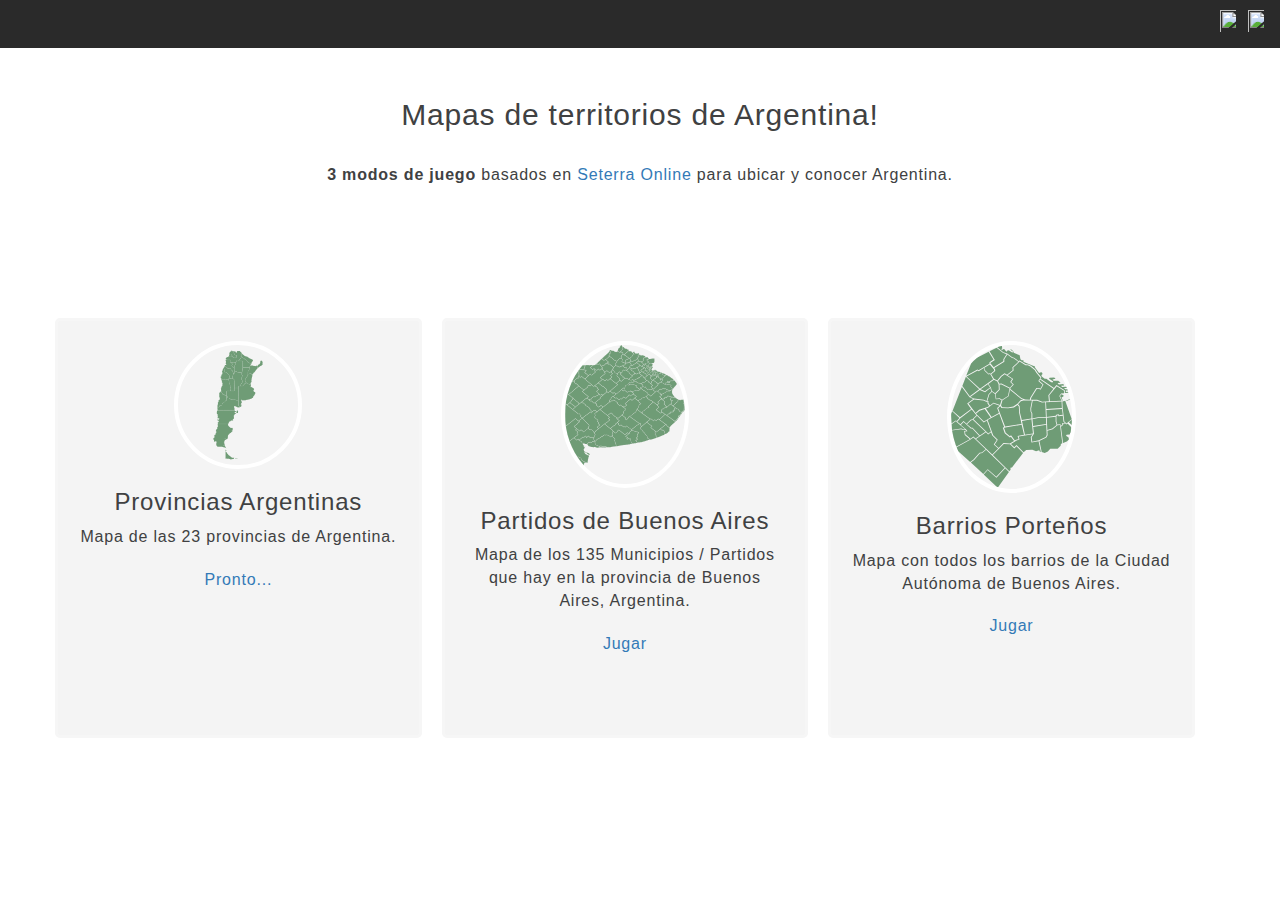
==== commit 2e57814e: "Inicio de la página (Index)" ====
--- a/index.html
+++ b/index.html
@@ -1,26 +1,602 @@
-<!DOCTYPE html>
-<html lang="es">
-    <head>
-        <meta charset="UTF-8">
-        <meta name="viewport" content="width=device-width, initial-scale=1.0">
-        <link rel="stylesheet" type="text/css" href="./indexStyle.css">
-        <title>Municipios Buenos Aires</title>
-    </head> 
-
-    <body>
-        <header>
-            <nav>
-                <img src="./Partidos/Flag_of_Argentina.svg.webp" width="auto" height="30px" style="padding-left:  15px; padding-bottom: 1px;">
-                <ul style="list-style: none;">
-                    <li><a href="./provincia.html">Mapa de Buenos Aires</a></li>
-                    <li><a href="./caba.html">Mapa de CABA</a></li>
-                </ul>
-            </nav>
-        </header>
-
-        <main>
-
-        </main>
-        
+<html lang="en">
+
+<!-- Bootstrap -->
+    <style>/*!
+ * Bootstrap v3.3.5 (http://getbootstrap.com)
+ * Copyright 2011-2015 Twitter, Inc.
+ * Licensed under MIT (https://github.com/twbs/bootstrap/blob/master/LICENSE)
+ *//*! normalize.css v3.0.3 | MIT License | github.com/necolas/normalize.css */html{font-family:sans-serif;-webkit-text-size-adjust:100%;-ms-text-size-adjust:100%}body{margin:0}article,aside,details,figcaption,figure,footer,header,hgroup,main,menu,nav,section,summary{display:block}audio,canvas,progress,video{display:inline-block;vertical-align:baseline}audio:not([controls]){display:none;height:0}[hidden],template{display:none}a{background-color:transparent}a:active,a:hover{outline:0}abbr[title]{border-bottom:1px dotted}b,strong{font-weight:700}dfn{font-style:italic}h1{margin:.67em 0;font-size:2em}mark{color:#000;background:#ff0}small{font-size:80%}sub,sup{position:relative;font-size:75%;line-height:0;vertical-align:baseline}sup{top:-.5em}sub{bottom:-.25em}img{border:0}svg:not(:root){overflow:hidden}figure{margin:1em 40px}hr{height:0;-webkit-box-sizing:content-box;-moz-box-sizing:content-box;box-sizing:content-box}pre{overflow:auto}code,kbd,pre,samp{font-family:monospace,monospace;font-size:1em}button,input,optgroup,select,textarea{margin:0;font:inherit;color:inherit}button{overflow:visible}button,select{text-transform:none}button,html input[type=button],input[type=reset],input[type=submit]{-webkit-appearance:button;cursor:pointer}button[disabled],html input[disabled]{cursor:default}button::-moz-focus-inner,input::-moz-focus-inner{padding:0;border:0}input{line-height:normal}input[type=checkbox],input[type=radio]{-webkit-box-sizing:border-box;-moz-box-sizing:border-box;box-sizing:border-box;padding:0}input[type=number]::-webkit-inner-spin-button,input[type=number]::-webkit-outer-spin-button{height:auto}input[type=search]{-webkit-box-sizing:content-box;-moz-box-sizing:content-box;box-sizing:content-box;-webkit-appearance:textfield}input[type=search]::-webkit-search-cancel-button,input[type=search]::-webkit-search-decoration{-webkit-appearance:none}fieldset{padding:.35em .625em .75em;margin:0 2px;border:1px solid silver}legend{padding:0;border:0}textarea{overflow:auto}optgroup{font-weight:700}table{border-spacing:0;border-collapse:collapse}td,th{padding:0}/*! Source: https://github.com/h5bp/html5-boilerplate/blob/master/src/css/main.css */@media print{*,:after,:before{color:#000!important;text-shadow:none!important;background:0 0!important;-webkit-box-shadow:none!important;box-shadow:none!important}a,a:visited{text-decoration:underline}a[href]:after{content:" (" attr(href) ")"}abbr[title]:after{content:" (" attr(title) ")"}a[href^="javascript:"]:after,a[href^="#"]:after{content:""}blockquote,pre{border:1px solid #999;page-break-inside:avoid}thead{display:table-header-group}img,tr{page-break-inside:avoid}img{max-width:100%!important}h2,h3,p{orphans:3;widows:3}h2,h3{page-break-after:avoid}.navbar{display:none}.btn>.caret,.dropup>.btn>.caret{border-top-color:#000!important}.label{border:1px solid #000}.table{border-collapse:collapse!important}.table td,.table th{background-color:#fff!important}.table-bordered td,.table-bordered th{border:1px solid #ddd!important}}@font-face{font-family:'Glyphicons Halflings';src:url(https://www.seterra.com/fonts/glyphicons-halflings-regular.eot);src:url(https://www.seterra.com/fonts/glyphicons-halflings-regular.eot?#iefix) format('embedded-opentype'),url(https://www.seterra.com/fonts/glyphicons-halflings-regular.woff2) format('woff2'),url(https://www.seterra.com/fonts/glyphicons-halflings-regular.woff) format('woff'),url(https://www.seterra.com/fonts/glyphicons-halflings-regular.ttf) format('truetype'),url(https://www.seterra.com/fonts/glyphicons-halflings-regular.svg#glyphicons_halflingsregular) format('svg')}.glyphicon{position:relative;top:1px;display:inline-block;font-family:'Glyphicons Halflings';font-style:normal;font-weight:400;line-height:1;-webkit-font-smoothing:antialiased;-moz-osx-font-smoothing:grayscale}.glyphicon-asterisk:before{content:"\2a"}.glyphicon-plus:before{content:"\2b"}.glyphicon-eur:before,.glyphicon-euro:before{content:"\20ac"}.glyphicon-minus:before{content:"\2212"}.glyphicon-cloud:before{content:"\2601"}.glyphicon-envelope:before{content:"\2709"}.glyphicon-pencil:before{content:"\270f"}.glyphicon-glass:before{content:"\e001"}.glyphicon-music:before{content:"\e002"}.glyphicon-search:before{content:"\e003"}.glyphicon-heart:before{content:"\e005"}.glyphicon-star:before{content:"\e006"}.glyphicon-star-empty:before{content:"\e007"}.glyphicon-user:before{content:"\e008"}.glyphicon-film:before{content:"\e009"}.glyphicon-th-large:before{content:"\e010"}.glyphicon-th:before{content:"\e011"}.glyphicon-th-list:before{content:"\e012"}.glyphicon-ok:before{content:"\e013"}.glyphicon-remove:before{content:"\e014"}.glyphicon-zoom-in:before{content:"\e015"}.glyphicon-zoom-out:before{content:"\e016"}.glyphicon-off:before{content:"\e017"}.glyphicon-signal:before{content:"\e018"}.glyphicon-cog:before{content:"\e019"}.glyphicon-trash:before{content:"\e020"}.glyphicon-home:before{content:"\e021"}.glyphicon-file:before{content:"\e022"}.glyphicon-time:before{content:"\e023"}.glyphicon-road:before{content:"\e024"}.glyphicon-download-alt:before{content:"\e025"}.glyphicon-download:before{content:"\e026"}.glyphicon-upload:before{content:"\e027"}.glyphicon-inbox:before{content:"\e028"}.glyphicon-play-circle:before{content:"\e029"}.glyphicon-repeat:before{content:"\e030"}.glyphicon-refresh:before{content:"\e031"}.glyphicon-list-alt:before{content:"\e032"}.glyphicon-lock:before{content:"\e033"}.glyphicon-flag:before{content:"\e034"}.glyphicon-headphones:before{content:"\e035"}.glyphicon-volume-off:before{content:"\e036"}.glyphicon-volume-down:before{content:"\e037"}.glyphicon-volume-up:before{content:"\e038"}.glyphicon-qrcode:before{content:"\e039"}.glyphicon-barcode:before{content:"\e040"}.glyphicon-tag:before{content:"\e041"}.glyphicon-tags:before{content:"\e042"}.glyphicon-book:before{content:"\e043"}.glyphicon-bookmark:before{content:"\e044"}.glyphicon-print:before{content:"\e045"}.glyphicon-camera:before{content:"\e046"}.glyphicon-font:before{content:"\e047"}.glyphicon-bold:before{content:"\e048"}.glyphicon-italic:before{content:"\e049"}.glyphicon-text-height:before{content:"\e050"}.glyphicon-text-width:before{content:"\e051"}.glyphicon-align-left:before{content:"\e052"}.glyphicon-align-center:before{content:"\e053"}.glyphicon-align-right:before{content:"\e054"}.glyphicon-align-justify:before{content:"\e055"}.glyphicon-list:before{content:"\e056"}.glyphicon-indent-left:before{content:"\e057"}.glyphicon-indent-right:before{content:"\e058"}.glyphicon-facetime-video:before{content:"\e059"}.glyphicon-picture:before{content:"\e060"}.glyphicon-map-marker:before{content:"\e062"}.glyphicon-adjust:before{content:"\e063"}.glyphicon-tint:before{content:"\e064"}.glyphicon-edit:before{content:"\e065"}.glyphicon-share:before{content:"\e066"}.glyphicon-check:before{content:"\e067"}.glyphicon-move:before{content:"\e068"}.glyphicon-step-backward:before{content:"\e069"}.glyphicon-fast-backward:before{content:"\e070"}.glyphicon-backward:before{content:"\e071"}.glyphicon-play:before{content:"\e072"}.glyphicon-pause:before{content:"\e073"}.glyphicon-stop:before{content:"\e074"}.glyphicon-forward:before{content:"\e075"}.glyphicon-fast-forward:before{content:"\e076"}.glyphicon-step-forward:before{content:"\e077"}.glyphicon-eject:before{content:"\e078"}.glyphicon-chevron-left:before{content:"\e079"}.glyphicon-chevron-right:before{content:"\e080"}.glyphicon-plus-sign:before{content:"\e081"}.glyphicon-minus-sign:before{content:"\e082"}.glyphicon-remove-sign:before{content:"\e083"}.glyphicon-ok-sign:before{content:"\e084"}.glyphicon-question-sign:before{content:"\e085"}.glyphicon-info-sign:before{content:"\e086"}.glyphicon-screenshot:before{content:"\e087"}.glyphicon-remove-circle:before{content:"\e088"}.glyphicon-ok-circle:before{content:"\e089"}.glyphicon-ban-circle:before{content:"\e090"}.glyphicon-arrow-left:before{content:"\e091"}.glyphicon-arrow-right:before{content:"\e092"}.glyphicon-arrow-up:before{content:"\e093"}.glyphicon-arrow-down:before{content:"\e094"}.glyphicon-share-alt:before{content:"\e095"}.glyphicon-resize-full:before{content:"\e096"}.glyphicon-resize-small:before{content:"\e097"}.glyphicon-exclamation-sign:before{content:"\e101"}.glyphicon-gift:before{content:"\e102"}.glyphicon-leaf:before{content:"\e103"}.glyphicon-fire:before{content:"\e104"}.glyphicon-eye-open:before{content:"\e105"}.glyphicon-eye-close:before{content:"\e106"}.glyphicon-warning-sign:before{content:"\e107"}.glyphicon-plane:before{content:"\e108"}.glyphicon-calendar:before{content:"\e109"}.glyphicon-random:before{content:"\e110"}.glyphicon-comment:before{content:"\e111"}.glyphicon-magnet:before{content:"\e112"}.glyphicon-chevron-up:before{content:"\e113"}.glyphicon-chevron-down:before{content:"\e114"}.glyphicon-retweet:before{content:"\e115"}.glyphicon-shopping-cart:before{content:"\e116"}.glyphicon-folder-close:before{content:"\e117"}.glyphicon-folder-open:before{content:"\e118"}.glyphicon-resize-vertical:before{content:"\e119"}.glyphicon-resize-horizontal:before{content:"\e120"}.glyphicon-hdd:before{content:"\e121"}.glyphicon-bullhorn:before{content:"\e122"}.glyphicon-bell:before{content:"\e123"}.glyphicon-certificate:before{content:"\e124"}.glyphicon-thumbs-up:before{content:"\e125"}.glyphicon-thumbs-down:before{content:"\e126"}.glyphicon-hand-right:before{content:"\e127"}.glyphicon-hand-left:before{content:"\e128"}.glyphicon-hand-up:before{content:"\e129"}.glyphicon-hand-down:before{content:"\e130"}.glyphicon-circle-arrow-right:before{content:"\e131"}.glyphicon-circle-arrow-left:before{content:"\e132"}.glyphicon-circle-arrow-up:before{content:"\e133"}.glyphicon-circle-arrow-down:before{content:"\e134"}.glyphicon-globe:before{content:"\e135"}.glyphicon-wrench:before{content:"\e136"}.glyphicon-tasks:before{content:"\e137"}.glyphicon-filter:before{content:"\e138"}.glyphicon-briefcase:before{content:"\e139"}.glyphicon-fullscreen:before{content:"\e140"}.glyphicon-dashboard:before{content:"\e141"}.glyphicon-paperclip:before{content:"\e142"}.glyphicon-heart-empty:before{content:"\e143"}.glyphicon-link:before{content:"\e144"}.glyphicon-phone:before{content:"\e145"}.glyphicon-pushpin:before{content:"\e146"}.glyphicon-usd:before{content:"\e148"}.glyphicon-gbp:before{content:"\e149"}.glyphicon-sort:before{content:"\e150"}.glyphicon-sort-by-alphabet:before{content:"\e151"}.glyphicon-sort-by-alphabet-alt:before{content:"\e152"}.glyphicon-sort-by-order:before{content:"\e153"}.glyphicon-sort-by-order-alt:before{content:"\e154"}.glyphicon-sort-by-attributes:before{content:"\e155"}.glyphicon-sort-by-attributes-alt:before{content:"\e156"}.glyphicon-unchecked:before{content:"\e157"}.glyphicon-expand:before{content:"\e158"}.glyphicon-collapse-down:before{content:"\e159"}.glyphicon-collapse-up:before{content:"\e160"}.glyphicon-log-in:before{content:"\e161"}.glyphicon-flash:before{content:"\e162"}.glyphicon-log-out:before{content:"\e163"}.glyphicon-new-window:before{content:"\e164"}.glyphicon-record:before{content:"\e165"}.glyphicon-save:before{content:"\e166"}.glyphicon-open:before{content:"\e167"}.glyphicon-saved:before{content:"\e168"}.glyphicon-import:before{content:"\e169"}.glyphicon-export:before{content:"\e170"}.glyphicon-send:before{content:"\e171"}.glyphicon-floppy-disk:before{content:"\e172"}.glyphicon-floppy-saved:before{content:"\e173"}.glyphicon-floppy-remove:before{content:"\e174"}.glyphicon-floppy-save:before{content:"\e175"}.glyphicon-floppy-open:before{content:"\e176"}.glyphicon-credit-card:before{content:"\e177"}.glyphicon-transfer:before{content:"\e178"}.glyphicon-cutlery:before{content:"\e179"}.glyphicon-header:before{content:"\e180"}.glyphicon-compressed:before{content:"\e181"}.glyphicon-earphone:before{content:"\e182"}.glyphicon-phone-alt:before{content:"\e183"}.glyphicon-tower:before{content:"\e184"}.glyphicon-stats:before{content:"\e185"}.glyphicon-sd-video:before{content:"\e186"}.glyphicon-hd-video:before{content:"\e187"}.glyphicon-subtitles:before{content:"\e188"}.glyphicon-sound-stereo:before{content:"\e189"}.glyphicon-sound-dolby:before{content:"\e190"}.glyphicon-sound-5-1:before{content:"\e191"}.glyphicon-sound-6-1:before{content:"\e192"}.glyphicon-sound-7-1:before{content:"\e193"}.glyphicon-copyright-mark:before{content:"\e194"}.glyphicon-registration-mark:before{content:"\e195"}.glyphicon-cloud-download:before{content:"\e197"}.glyphicon-cloud-upload:before{content:"\e198"}.glyphicon-tree-conifer:before{content:"\e199"}.glyphicon-tree-deciduous:before{content:"\e200"}.glyphicon-cd:before{content:"\e201"}.glyphicon-save-file:before{content:"\e202"}.glyphicon-open-file:before{content:"\e203"}.glyphicon-level-up:before{content:"\e204"}.glyphicon-copy:before{content:"\e205"}.glyphicon-paste:before{content:"\e206"}.glyphicon-alert:before{content:"\e209"}.glyphicon-equalizer:before{content:"\e210"}.glyphicon-king:before{content:"\e211"}.glyphicon-queen:before{content:"\e212"}.glyphicon-pawn:before{content:"\e213"}.glyphicon-bishop:before{content:"\e214"}.glyphicon-knight:before{content:"\e215"}.glyphicon-baby-formula:before{content:"\e216"}.glyphicon-tent:before{content:"\26fa"}.glyphicon-blackboard:before{content:"\e218"}.glyphicon-bed:before{content:"\e219"}.glyphicon-apple:before{content:"\f8ff"}.glyphicon-erase:before{content:"\e221"}.glyphicon-hourglass:before{content:"\231b"}.glyphicon-lamp:before{content:"\e223"}.glyphicon-duplicate:before{content:"\e224"}.glyphicon-piggy-bank:before{content:"\e225"}.glyphicon-scissors:before{content:"\e226"}.glyphicon-bitcoin:before{content:"\e227"}.glyphicon-btc:before{content:"\e227"}.glyphicon-xbt:before{content:"\e227"}.glyphicon-yen:before{content:"\00a5"}.glyphicon-jpy:before{content:"\00a5"}.glyphicon-ruble:before{content:"\20bd"}.glyphicon-rub:before{content:"\20bd"}.glyphicon-scale:before{content:"\e230"}.glyphicon-ice-lolly:before{content:"\e231"}.glyphicon-ice-lolly-tasted:before{content:"\e232"}.glyphicon-education:before{content:"\e233"}.glyphicon-option-horizontal:before{content:"\e234"}.glyphicon-option-vertical:before{content:"\e235"}.glyphicon-menu-hamburger:before{content:"\e236"}.glyphicon-modal-window:before{content:"\e237"}.glyphicon-oil:before{content:"\e238"}.glyphicon-grain:before{content:"\e239"}.glyphicon-sunglasses:before{content:"\e240"}.glyphicon-text-size:before{content:"\e241"}.glyphicon-text-color:before{content:"\e242"}.glyphicon-text-background:before{content:"\e243"}.glyphicon-object-align-top:before{content:"\e244"}.glyphicon-object-align-bottom:before{content:"\e245"}.glyphicon-object-align-horizontal:before{content:"\e246"}.glyphicon-object-align-left:before{content:"\e247"}.glyphicon-object-align-vertical:before{content:"\e248"}.glyphicon-object-align-right:before{content:"\e249"}.glyphicon-triangle-right:before{content:"\e250"}.glyphicon-triangle-left:before{content:"\e251"}.glyphicon-triangle-bottom:before{content:"\e252"}.glyphicon-triangle-top:before{content:"\e253"}.glyphicon-console:before{content:"\e254"}.glyphicon-superscript:before{content:"\e255"}.glyphicon-subscript:before{content:"\e256"}.glyphicon-menu-left:before{content:"\e257"}.glyphicon-menu-right:before{content:"\e258"}.glyphicon-menu-down:before{content:"\e259"}.glyphicon-menu-up:before{content:"\e260"}*{-webkit-box-sizing:border-box;-moz-box-sizing:border-box;box-sizing:border-box}:after,:before{-webkit-box-sizing:border-box;-moz-box-sizing:border-box;box-sizing:border-box}html{font-size:10px;-webkit-tap-highlight-color:rgba(0,0,0,0)}body{font-family:"Helvetica Neue",Helvetica,Arial,sans-serif;font-size:14px;line-height:1.42857143;color:#333;background-color:#fff}button,input,select,textarea{font-family:inherit;font-size:inherit;line-height:inherit}a{color:#337ab7;text-decoration:none}a:focus,a:hover{color:#23527c;text-decoration:underline}a:focus{outline:thin dotted;outline:5px auto -webkit-focus-ring-color;outline-offset:-2px}figure{margin:0}img{vertical-align:middle}.carousel-inner>.item>a>img,.carousel-inner>.item>img,.img-responsive,.thumbnail a>img,.thumbnail>img{display:block;max-width:100%;height:auto}.img-rounded{border-radius:6px}.img-thumbnail{display:inline-block;max-width:100%;height:auto;padding:4px;line-height:1.42857143;background-color:#fff;border:1px solid #ddd;border-radius:4px;-webkit-transition:all .2s ease-in-out;-o-transition:all .2s ease-in-out;transition:all .2s ease-in-out}.img-circle{border-radius:50%}hr{margin-top:20px;margin-bottom:20px;border:0;border-top:1px solid #eee}.sr-only{position:absolute;width:1px;height:1px;padding:0;margin:-1px;overflow:hidden;clip:rect(0,0,0,0);border:0}.sr-only-focusable:active,.sr-only-focusable:focus{position:static;width:auto;height:auto;margin:0;overflow:visible;clip:auto}[role=button]{cursor:pointer}.h1,.h2,.h3,.h4,.h5,.h6,h1,h2,h3,h4,h5,h6{font-family:inherit;font-weight:500;line-height:1.1;color:inherit}.h1 .small,.h1 small,.h2 .small,.h2 small,.h3 .small,.h3 small,.h4 .small,.h4 small,.h5 .small,.h5 small,.h6 .small,.h6 small,h1 .small,h1 small,h2 .small,h2 small,h3 .small,h3 small,h4 .small,h4 small,h5 .small,h5 small,h6 .small,h6 small{font-weight:400;line-height:1;color:#777}.h1,.h2,.h3,h1,h2,h3{margin-top:20px;margin-bottom:10px}.h1 .small,.h1 small,.h2 .small,.h2 small,.h3 .small,.h3 small,h1 .small,h1 small,h2 .small,h2 small,h3 .small,h3 small{font-size:65%}.h4,.h5,.h6,h4,h5,h6{margin-top:10px;margin-bottom:10px}.h4 .small,.h4 small,.h5 .small,.h5 small,.h6 .small,.h6 small,h4 .small,h4 small,h5 .small,h5 small,h6 .small,h6 small{font-size:75%}.h1,h1{font-size:36px}.h2,h2{font-size:30px}.h3,h3{font-size:24px}.h4,h4{font-size:18px}.h5,h5{font-size:14px}.h6,h6{font-size:12px}p{margin:0 0 10px}.lead{margin-bottom:20px;font-size:16px;font-weight:300;line-height:1.4}@media (min-width:768px){.lead{font-size:21px}}.small,small{font-size:85%}.mark,mark{padding:.2em;background-color:#fcf8e3}.text-left{text-align:left}.text-right{text-align:right}.text-center{text-align:center}.text-justify{text-align:justify}.text-nowrap{white-space:nowrap}.text-lowercase{text-transform:lowercase}.text-uppercase{text-transform:uppercase}.text-capitalize{text-transform:capitalize}.text-muted{color:#777}.text-primary{color:#337ab7}a.text-primary:focus,a.text-primary:hover{color:#286090}.text-success{color:#3c763d}a.text-success:focus,a.text-success:hover{color:#2b542c}.text-info{color:#31708f}a.text-info:focus,a.text-info:hover{color:#245269}.text-warning{color:#8a6d3b}a.text-warning:focus,a.text-warning:hover{color:#66512c}.text-danger{color:#a94442}a.text-danger:focus,a.text-danger:hover{color:#843534}.bg-primary{color:#fff;background-color:#337ab7}a.bg-primary:focus,a.bg-primary:hover{background-color:#286090}.bg-success{background-color:#dff0d8}a.bg-success:focus,a.bg-success:hover{background-color:#c1e2b3}.bg-info{background-color:#d9edf7}a.bg-info:focus,a.bg-info:hover{background-color:#afd9ee}.bg-warning{background-color:#fcf8e3}a.bg-warning:focus,a.bg-warning:hover{background-color:#f7ecb5}.bg-danger{background-color:#f2dede}a.bg-danger:focus,a.bg-danger:hover{background-color:#e4b9b9}.page-header{padding-bottom:9px;margin:40px 0 20px;border-bottom:1px solid #eee}ol,ul{margin-top:0;margin-bottom:10px}ol ol,ol ul,ul ol,ul ul{margin-bottom:0}.list-unstyled{padding-left:0;list-style:none}.list-inline{padding-left:0;margin-left:-5px;list-style:none}.list-inline>li{display:inline-block;padding-right:5px;padding-left:5px}dl{margin-top:0;margin-bottom:20px}dd,dt{line-height:1.42857143}dt{font-weight:700}dd{margin-left:0}@media (min-width:768px){.dl-horizontal dt{float:left;width:160px;overflow:hidden;clear:left;text-align:right;text-overflow:ellipsis;white-space:nowrap}.dl-horizontal dd{margin-left:180px}}abbr[data-original-title],abbr[title]{cursor:help;border-bottom:1px dotted #777}.initialism{font-size:90%;text-transform:uppercase}blockquote{padding:10px 20px;margin:0 0 20px;font-size:17.5px;border-left:5px solid #eee}blockquote ol:last-child,blockquote p:last-child,blockquote ul:last-child{margin-bottom:0}blockquote .small,blockquote footer,blockquote small{display:block;font-size:80%;line-height:1.42857143;color:#777}blockquote .small:before,blockquote footer:before,blockquote small:before{content:'\2014 \00A0'}.blockquote-reverse,blockquote.pull-right{padding-right:15px;padding-left:0;text-align:right;border-right:5px solid #eee;border-left:0}.blockquote-reverse .small:before,.blockquote-reverse footer:before,.blockquote-reverse small:before,blockquote.pull-right .small:before,blockquote.pull-right footer:before,blockquote.pull-right small:before{content:''}.blockquote-reverse .small:after,.blockquote-reverse footer:after,.blockquote-reverse small:after,blockquote.pull-right .small:after,blockquote.pull-right footer:after,blockquote.pull-right small:after{content:'\00A0 \2014'}address{margin-bottom:20px;font-style:normal;line-height:1.42857143}code,kbd,pre,samp{font-family:Menlo,Monaco,Consolas,"Courier New",monospace}code{padding:2px 4px;font-size:90%;color:#c7254e;background-color:#f9f2f4;border-radius:4px}kbd{padding:2px 4px;font-size:90%;color:#fff;background-color:#333;border-radius:3px;-webkit-box-shadow:inset 0 -1px 0 rgba(0,0,0,.25);box-shadow:inset 0 -1px 0 rgba(0,0,0,.25)}kbd kbd{padding:0;font-size:100%;font-weight:700;-webkit-box-shadow:none;box-shadow:none}pre{display:block;padding:9.5px;margin:0 0 10px;font-size:13px;line-height:1.42857143;color:#333;word-break:break-all;word-wrap:break-word;background-color:#f5f5f5;border:1px solid #ccc;border-radius:4px}pre code{padding:0;font-size:inherit;color:inherit;white-space:pre-wrap;background-color:transparent;border-radius:0}.pre-scrollable{max-height:340px;overflow-y:scroll}.container{padding-right:15px;padding-left:15px;margin-right:auto;margin-left:auto}@media (min-width:768px){.container{width:750px}}@media (min-width:992px){.container{width:970px}}@media (min-width:1200px){.container{width:1170px}}.container-fluid{padding-right:15px;padding-left:15px;margin-right:auto;margin-left:auto}.row{margin-right:-15px;margin-left:-15px}.col-lg-1,.col-lg-10,.col-lg-11,.col-lg-12,.col-lg-2,.col-lg-3,.col-lg-4,.col-lg-5,.col-lg-6,.col-lg-7,.col-lg-8,.col-lg-9,.col-md-1,.col-md-10,.col-md-11,.col-md-12,.col-md-2,.col-md-3,.col-md-4,.col-md-5,.col-md-6,.col-md-7,.col-md-8,.col-md-9,.col-sm-1,.col-sm-10,.col-sm-11,.col-sm-12,.col-sm-2,.col-sm-3,.col-sm-4,.col-sm-5,.col-sm-6,.col-sm-7,.col-sm-8,.col-sm-9,.col-xs-1,.col-xs-10,.col-xs-11,.col-xs-12,.col-xs-2,.col-xs-3,.col-xs-4,.col-xs-5,.col-xs-6,.col-xs-7,.col-xs-8,.col-xs-9{position:relative;min-height:1px;padding-right:15px;padding-left:15px}.col-xs-1,.col-xs-10,.col-xs-11,.col-xs-12,.col-xs-2,.col-xs-3,.col-xs-4,.col-xs-5,.col-xs-6,.col-xs-7,.col-xs-8,.col-xs-9{float:left}.col-xs-12{width:100%}.col-xs-11{width:91.66666667%}.col-xs-10{width:83.33333333%}.col-xs-9{width:75%}.col-xs-8{width:66.66666667%}.col-xs-7{width:58.33333333%}.col-xs-6{width:50%}.col-xs-5{width:41.66666667%}.col-xs-4{width:33.33333333%}.col-xs-3{width:25%}.col-xs-2{width:16.66666667%}.col-xs-1{width:8.33333333%}.col-xs-pull-12{right:100%}.col-xs-pull-11{right:91.66666667%}.col-xs-pull-10{right:83.33333333%}.col-xs-pull-9{right:75%}.col-xs-pull-8{right:66.66666667%}.col-xs-pull-7{right:58.33333333%}.col-xs-pull-6{right:50%}.col-xs-pull-5{right:41.66666667%}.col-xs-pull-4{right:33.33333333%}.col-xs-pull-3{right:25%}.col-xs-pull-2{right:16.66666667%}.col-xs-pull-1{right:8.33333333%}.col-xs-pull-0{right:auto}.col-xs-push-12{left:100%}.col-xs-push-11{left:91.66666667%}.col-xs-push-10{left:83.33333333%}.col-xs-push-9{left:75%}.col-xs-push-8{left:66.66666667%}.col-xs-push-7{left:58.33333333%}.col-xs-push-6{left:50%}.col-xs-push-5{left:41.66666667%}.col-xs-push-4{left:33.33333333%}.col-xs-push-3{left:25%}.col-xs-push-2{left:16.66666667%}.col-xs-push-1{left:8.33333333%}.col-xs-push-0{left:auto}.col-xs-offset-12{margin-left:100%}.col-xs-offset-11{margin-left:91.66666667%}.col-xs-offset-10{margin-left:83.33333333%}.col-xs-offset-9{margin-left:75%}.col-xs-offset-8{margin-left:66.66666667%}.col-xs-offset-7{margin-left:58.33333333%}.col-xs-offset-6{margin-left:50%}.col-xs-offset-5{margin-left:41.66666667%}.col-xs-offset-4{margin-left:33.33333333%}.col-xs-offset-3{margin-left:25%}.col-xs-offset-2{margin-left:16.66666667%}.col-xs-offset-1{margin-left:8.33333333%}.col-xs-offset-0{margin-left:0}@media (min-width:768px){.col-sm-1,.col-sm-10,.col-sm-11,.col-sm-12,.col-sm-2,.col-sm-3,.col-sm-4,.col-sm-5,.col-sm-6,.col-sm-7,.col-sm-8,.col-sm-9{float:left}.col-sm-12{width:100%}.col-sm-11{width:91.66666667%}.col-sm-10{width:83.33333333%}.col-sm-9{width:75%}.col-sm-8{width:66.66666667%}.col-sm-7{width:58.33333333%}.col-sm-6{width:50%}.col-sm-5{width:41.66666667%}.col-sm-4{width:33.33333333%}.col-sm-3{width:25%}.col-sm-2{width:16.66666667%}.col-sm-1{width:8.33333333%}.col-sm-pull-12{right:100%}.col-sm-pull-11{right:91.66666667%}.col-sm-pull-10{right:83.33333333%}.col-sm-pull-9{right:75%}.col-sm-pull-8{right:66.66666667%}.col-sm-pull-7{right:58.33333333%}.col-sm-pull-6{right:50%}.col-sm-pull-5{right:41.66666667%}.col-sm-pull-4{right:33.33333333%}.col-sm-pull-3{right:25%}.col-sm-pull-2{right:16.66666667%}.col-sm-pull-1{right:8.33333333%}.col-sm-pull-0{right:auto}.col-sm-push-12{left:100%}.col-sm-push-11{left:91.66666667%}.col-sm-push-10{left:83.33333333%}.col-sm-push-9{left:75%}.col-sm-push-8{left:66.66666667%}.col-sm-push-7{left:58.33333333%}.col-sm-push-6{left:50%}.col-sm-push-5{left:41.66666667%}.col-sm-push-4{left:33.33333333%}.col-sm-push-3{left:25%}.col-sm-push-2{left:16.66666667%}.col-sm-push-1{left:8.33333333%}.col-sm-push-0{left:auto}.col-sm-offset-12{margin-left:100%}.col-sm-offset-11{margin-left:91.66666667%}.col-sm-offset-10{margin-left:83.33333333%}.col-sm-offset-9{margin-left:75%}.col-sm-offset-8{margin-left:66.66666667%}.col-sm-offset-7{margin-left:58.33333333%}.col-sm-offset-6{margin-left:50%}.col-sm-offset-5{margin-left:41.66666667%}.col-sm-offset-4{margin-left:33.33333333%}.col-sm-offset-3{margin-left:25%}.col-sm-offset-2{margin-left:16.66666667%}.col-sm-offset-1{margin-left:8.33333333%}.col-sm-offset-0{margin-left:0}}@media (min-width:992px){.col-md-1,.col-md-10,.col-md-11,.col-md-12,.col-md-2,.col-md-3,.col-md-4,.col-md-5,.col-md-6,.col-md-7,.col-md-8,.col-md-9{float:left}.col-md-12{width:100%}.col-md-11{width:91.66666667%}.col-md-10{width:83.33333333%}.col-md-9{width:75%}.col-md-8{width:66.66666667%}.col-md-7{width:58.33333333%}.col-md-6{width:50%}.col-md-5{width:41.66666667%}.col-md-4{width:33.33333333%}.col-md-3{width:25%}.col-md-2{width:16.66666667%}.col-md-1{width:8.33333333%}.col-md-pull-12{right:100%}.col-md-pull-11{right:91.66666667%}.col-md-pull-10{right:83.33333333%}.col-md-pull-9{right:75%}.col-md-pull-8{right:66.66666667%}.col-md-pull-7{right:58.33333333%}.col-md-pull-6{right:50%}.col-md-pull-5{right:41.66666667%}.col-md-pull-4{right:33.33333333%}.col-md-pull-3{right:25%}.col-md-pull-2{right:16.66666667%}.col-md-pull-1{right:8.33333333%}.col-md-pull-0{right:auto}.col-md-push-12{left:100%}.col-md-push-11{left:91.66666667%}.col-md-push-10{left:83.33333333%}.col-md-push-9{left:75%}.col-md-push-8{left:66.66666667%}.col-md-push-7{left:58.33333333%}.col-md-push-6{left:50%}.col-md-push-5{left:41.66666667%}.col-md-push-4{left:33.33333333%}.col-md-push-3{left:25%}.col-md-push-2{left:16.66666667%}.col-md-push-1{left:8.33333333%}.col-md-push-0{left:auto}.col-md-offset-12{margin-left:100%}.col-md-offset-11{margin-left:91.66666667%}.col-md-offset-10{margin-left:83.33333333%}.col-md-offset-9{margin-left:75%}.col-md-offset-8{margin-left:66.66666667%}.col-md-offset-7{margin-left:58.33333333%}.col-md-offset-6{margin-left:50%}.col-md-offset-5{margin-left:41.66666667%}.col-md-offset-4{margin-left:33.33333333%}.col-md-offset-3{margin-left:25%}.col-md-offset-2{margin-left:16.66666667%}.col-md-offset-1{margin-left:8.33333333%}.col-md-offset-0{margin-left:0}}@media (min-width:1200px){.col-lg-1,.col-lg-10,.col-lg-11,.col-lg-12,.col-lg-2,.col-lg-3,.col-lg-4,.col-lg-5,.col-lg-6,.col-lg-7,.col-lg-8,.col-lg-9{float:left}.col-lg-12{width:100%}.col-lg-11{width:91.66666667%}.col-lg-10{width:83.33333333%}.col-lg-9{width:75%}.col-lg-8{width:66.66666667%}.col-lg-7{width:58.33333333%}.col-lg-6{width:50%}.col-lg-5{width:41.66666667%}.col-lg-4{width:33.33333333%}.col-lg-3{width:25%}.col-lg-2{width:16.66666667%}.col-lg-1{width:8.33333333%}.col-lg-pull-12{right:100%}.col-lg-pull-11{right:91.66666667%}.col-lg-pull-10{right:83.33333333%}.col-lg-pull-9{right:75%}.col-lg-pull-8{right:66.66666667%}.col-lg-pull-7{right:58.33333333%}.col-lg-pull-6{right:50%}.col-lg-pull-5{right:41.66666667%}.col-lg-pull-4{right:33.33333333%}.col-lg-pull-3{right:25%}.col-lg-pull-2{right:16.66666667%}.col-lg-pull-1{right:8.33333333%}.col-lg-pull-0{right:auto}.col-lg-push-12{left:100%}.col-lg-push-11{left:91.66666667%}.col-lg-push-10{left:83.33333333%}.col-lg-push-9{left:75%}.col-lg-push-8{left:66.66666667%}.col-lg-push-7{left:58.33333333%}.col-lg-push-6{left:50%}.col-lg-push-5{left:41.66666667%}.col-lg-push-4{left:33.33333333%}.col-lg-push-3{left:25%}.col-lg-push-2{left:16.66666667%}.col-lg-push-1{left:8.33333333%}.col-lg-push-0{left:auto}.col-lg-offset-12{margin-left:100%}.col-lg-offset-11{margin-left:91.66666667%}.col-lg-offset-10{margin-left:83.33333333%}.col-lg-offset-9{margin-left:75%}.col-lg-offset-8{margin-left:66.66666667%}.col-lg-offset-7{margin-left:58.33333333%}.col-lg-offset-6{margin-left:50%}.col-lg-offset-5{margin-left:41.66666667%}.col-lg-offset-4{margin-left:33.33333333%}.col-lg-offset-3{margin-left:25%}.col-lg-offset-2{margin-left:16.66666667%}.col-lg-offset-1{margin-left:8.33333333%}.col-lg-offset-0{margin-left:0}}table{background-color:transparent}caption{padding-top:8px;padding-bottom:8px;color:#777;text-align:left}th{text-align:left}.table{width:100%;max-width:100%;margin-bottom:20px}.table>tbody>tr>td,.table>tbody>tr>th,.table>tfoot>tr>td,.table>tfoot>tr>th,.table>thead>tr>td,.table>thead>tr>th{padding:8px;line-height:1.42857143;vertical-align:top;border-top:1px solid #ddd}.table>thead>tr>th{vertical-align:bottom;border-bottom:2px solid #ddd}.table>caption+thead>tr:first-child>td,.table>caption+thead>tr:first-child>th,.table>colgroup+thead>tr:first-child>td,.table>colgroup+thead>tr:first-child>th,.table>thead:first-child>tr:first-child>td,.table>thead:first-child>tr:first-child>th{border-top:0}.table>tbody+tbody{border-top:2px solid #ddd}.table .table{background-color:#fff}.table-condensed>tbody>tr>td,.table-condensed>tbody>tr>th,.table-condensed>tfoot>tr>td,.table-condensed>tfoot>tr>th,.table-condensed>thead>tr>td,.table-condensed>thead>tr>th{padding:5px}.table-bordered{border:1px solid #ddd}.table-bordered>tbody>tr>td,.table-bordered>tbody>tr>th,.table-bordered>tfoot>tr>td,.table-bordered>tfoot>tr>th,.table-bordered>thead>tr>td,.table-bordered>thead>tr>th{border:1px solid #ddd}.table-bordered>thead>tr>td,.table-bordered>thead>tr>th{border-bottom-width:2px}.table-striped>tbody>tr:nth-of-type(odd){background-color:#f9f9f9}.table-hover>tbody>tr:hover{background-color:#f5f5f5}table col[class*=col-]{position:static;display:table-column;float:none}table td[class*=col-],table th[class*=col-]{position:static;display:table-cell;float:none}.table>tbody>tr.active>td,.table>tbody>tr.active>th,.table>tbody>tr>td.active,.table>tbody>tr>th.active,.table>tfoot>tr.active>td,.table>tfoot>tr.active>th,.table>tfoot>tr>td.active,.table>tfoot>tr>th.active,.table>thead>tr.active>td,.table>thead>tr.active>th,.table>thead>tr>td.active,.table>thead>tr>th.active{background-color:#f5f5f5}.table-hover>tbody>tr.active:hover>td,.table-hover>tbody>tr.active:hover>th,.table-hover>tbody>tr:hover>.active,.table-hover>tbody>tr>td.active:hover,.table-hover>tbody>tr>th.active:hover{background-color:#e8e8e8}.table>tbody>tr.success>td,.table>tbody>tr.success>th,.table>tbody>tr>td.success,.table>tbody>tr>th.success,.table>tfoot>tr.success>td,.table>tfoot>tr.success>th,.table>tfoot>tr>td.success,.table>tfoot>tr>th.success,.table>thead>tr.success>td,.table>thead>tr.success>th,.table>thead>tr>td.success,.table>thead>tr>th.success{background-color:#dff0d8}.table-hover>tbody>tr.success:hover>td,.table-hover>tbody>tr.success:hover>th,.table-hover>tbody>tr:hover>.success,.table-hover>tbody>tr>td.success:hover,.table-hover>tbody>tr>th.success:hover{background-color:#d0e9c6}.table>tbody>tr.info>td,.table>tbody>tr.info>th,.table>tbody>tr>td.info,.table>tbody>tr>th.info,.table>tfoot>tr.info>td,.table>tfoot>tr.info>th,.table>tfoot>tr>td.info,.table>tfoot>tr>th.info,.table>thead>tr.info>td,.table>thead>tr.info>th,.table>thead>tr>td.info,.table>thead>tr>th.info{background-color:#d9edf7}.table-hover>tbody>tr.info:hover>td,.table-hover>tbody>tr.info:hover>th,.table-hover>tbody>tr:hover>.info,.table-hover>tbody>tr>td.info:hover,.table-hover>tbody>tr>th.info:hover{background-color:#c4e3f3}.table>tbody>tr.warning>td,.table>tbody>tr.warning>th,.table>tbody>tr>td.warning,.table>tbody>tr>th.warning,.table>tfoot>tr.warning>td,.table>tfoot>tr.warning>th,.table>tfoot>tr>td.warning,.table>tfoot>tr>th.warning,.table>thead>tr.warning>td,.table>thead>tr.warning>th,.table>thead>tr>td.warning,.table>thead>tr>th.warning{background-color:#fcf8e3}.table-hover>tbody>tr.warning:hover>td,.table-hover>tbody>tr.warning:hover>th,.table-hover>tbody>tr:hover>.warning,.table-hover>tbody>tr>td.warning:hover,.table-hover>tbody>tr>th.warning:hover{background-color:#faf2cc}.table>tbody>tr.danger>td,.table>tbody>tr.danger>th,.table>tbody>tr>td.danger,.table>tbody>tr>th.danger,.table>tfoot>tr.danger>td,.table>tfoot>tr.danger>th,.table>tfoot>tr>td.danger,.table>tfoot>tr>th.danger,.table>thead>tr.danger>td,.table>thead>tr.danger>th,.table>thead>tr>td.danger,.table>thead>tr>th.danger{background-color:#f2dede}.table-hover>tbody>tr.danger:hover>td,.table-hover>tbody>tr.danger:hover>th,.table-hover>tbody>tr:hover>.danger,.table-hover>tbody>tr>td.danger:hover,.table-hover>tbody>tr>th.danger:hover{background-color:#ebcccc}.table-responsive{min-height:.01%;overflow-x:auto}@media screen and (max-width:767px){.table-responsive{width:100%;margin-bottom:15px;overflow-y:hidden;-ms-overflow-style:-ms-autohiding-scrollbar;border:1px solid #ddd}.table-responsive>.table{margin-bottom:0}.table-responsive>.table>tbody>tr>td,.table-responsive>.table>tbody>tr>th,.table-responsive>.table>tfoot>tr>td,.table-responsive>.table>tfoot>tr>th,.table-responsive>.table>thead>tr>td,.table-responsive>.table>thead>tr>th{white-space:nowrap}.table-responsive>.table-bordered{border:0}.table-responsive>.table-bordered>tbody>tr>td:first-child,.table-responsive>.table-bordered>tbody>tr>th:first-child,.table-responsive>.table-bordered>tfoot>tr>td:first-child,.table-responsive>.table-bordered>tfoot>tr>th:first-child,.table-responsive>.table-bordered>thead>tr>td:first-child,.table-responsive>.table-bordered>thead>tr>th:first-child{border-left:0}.table-responsive>.table-bordered>tbody>tr>td:last-child,.table-responsive>.table-bordered>tbody>tr>th:last-child,.table-responsive>.table-bordered>tfoot>tr>td:last-child,.table-responsive>.table-bordered>tfoot>tr>th:last-child,.table-responsive>.table-bordered>thead>tr>td:last-child,.table-responsive>.table-bordered>thead>tr>th:last-child{border-right:0}.table-responsive>.table-bordered>tbody>tr:last-child>td,.table-responsive>.table-bordered>tbody>tr:last-child>th,.table-responsive>.table-bordered>tfoot>tr:last-child>td,.table-responsive>.table-bordered>tfoot>tr:last-child>th{border-bottom:0}}fieldset{min-width:0;padding:0;margin:0;border:0}legend{display:block;width:100%;padding:0;margin-bottom:20px;font-size:21px;line-height:inherit;color:#333;border:0;border-bottom:1px solid #e5e5e5}label{display:inline-block;max-width:100%;margin-bottom:5px;font-weight:700}input[type=search]{-webkit-box-sizing:border-box;-moz-box-sizing:border-box;box-sizing:border-box}input[type=checkbox],input[type=radio]{margin:4px 0 0;margin-top:1px\9;line-height:normal}input[type=file]{display:block}input[type=range]{display:block;width:100%}select[multiple],select[size]{height:auto}input[type=file]:focus,input[type=checkbox]:focus,input[type=radio]:focus{outline:thin dotted;outline:5px auto -webkit-focus-ring-color;outline-offset:-2px}output{display:block;padding-top:7px;font-size:14px;line-height:1.42857143;color:#555}.form-control{display:block;width:100%;height:34px;padding:6px 12px;font-size:14px;line-height:1.42857143;color:#555;background-color:#fff;background-image:none;border:1px solid #ccc;border-radius:4px;-webkit-box-shadow:inset 0 1px 1px rgba(0,0,0,.075);box-shadow:inset 0 1px 1px rgba(0,0,0,.075);-webkit-transition:border-color ease-in-out .15s,-webkit-box-shadow ease-in-out .15s;-o-transition:border-color ease-in-out .15s,box-shadow ease-in-out .15s;transition:border-color ease-in-out .15s,box-shadow ease-in-out .15s}.form-control:focus{border-color:#66afe9;outline:0;-webkit-box-shadow:inset 0 1px 1px rgba(0,0,0,.075),0 0 8px rgba(102,175,233,.6);box-shadow:inset 0 1px 1px rgba(0,0,0,.075),0 0 8px rgba(102,175,233,.6)}.form-control::-moz-placeholder{color:#999;opacity:1}.form-control:-ms-input-placeholder{color:#999}.form-control::-webkit-input-placeholder{color:#999}.form-control[disabled],.form-control[readonly],fieldset[disabled] .form-control{background-color:#eee;opacity:1}.form-control[disabled],fieldset[disabled] .form-control{cursor:not-allowed}textarea.form-control{height:auto}input[type=search]{-webkit-appearance:none}@media screen and (-webkit-min-device-pixel-ratio:0){input[type=date].form-control,input[type=time].form-control,input[type=datetime-local].form-control,input[type=month].form-control{line-height:34px}.input-group-sm input[type=date],.input-group-sm input[type=time],.input-group-sm input[type=datetime-local],.input-group-sm input[type=month],input[type=date].input-sm,input[type=time].input-sm,input[type=datetime-local].input-sm,input[type=month].input-sm{line-height:30px}.input-group-lg input[type=date],.input-group-lg input[type=time],.input-group-lg input[type=datetime-local],.input-group-lg input[type=month],input[type=date].input-lg,input[type=time].input-lg,input[type=datetime-local].input-lg,input[type=month].input-lg{line-height:46px}}.form-group{margin-bottom:15px}.checkbox,.radio{position:relative;display:block;margin-top:10px;margin-bottom:10px}.checkbox label,.radio label{min-height:20px;padding-left:20px;margin-bottom:0;font-weight:400;cursor:pointer}.checkbox input[type=checkbox],.checkbox-inline input[type=checkbox],.radio input[type=radio],.radio-inline input[type=radio]{position:absolute;margin-top:4px\9;margin-left:-20px}.checkbox+.checkbox,.radio+.radio{margin-top:-5px}.checkbox-inline,.radio-inline{position:relative;display:inline-block;padding-left:20px;margin-bottom:0;font-weight:400;vertical-align:middle;cursor:pointer}.checkbox-inline+.checkbox-inline,.radio-inline+.radio-inline{margin-top:0;margin-left:10px}fieldset[disabled] input[type=checkbox],fieldset[disabled] input[type=radio],input[type=checkbox].disabled,input[type=checkbox][disabled],input[type=radio].disabled,input[type=radio][disabled]{cursor:not-allowed}.checkbox-inline.disabled,.radio-inline.disabled,fieldset[disabled] .checkbox-inline,fieldset[disabled] .radio-inline{cursor:not-allowed}.checkbox.disabled label,.radio.disabled label,fieldset[disabled] .checkbox label,fieldset[disabled] .radio label{cursor:not-allowed}.form-control-static{min-height:34px;padding-top:7px;padding-bottom:7px;margin-bottom:0}.form-control-static.input-lg,.form-control-static.input-sm{padding-right:0;padding-left:0}.input-sm{height:30px;padding:5px 10px;font-size:12px;line-height:1.5;border-radius:3px}select.input-sm{height:30px;line-height:30px}select[multiple].input-sm,textarea.input-sm{height:auto}.form-group-sm .form-control{height:30px;padding:5px 10px;font-size:12px;line-height:1.5;border-radius:3px}.form-group-sm select.form-control{height:30px;line-height:30px}.form-group-sm select[multiple].form-control,.form-group-sm textarea.form-control{height:auto}.form-group-sm .form-control-static{height:30px;min-height:32px;padding:6px 10px;font-size:12px;line-height:1.5}.input-lg{height:46px;padding:10px 16px;font-size:18px;line-height:1.3333333;border-radius:6px}select.input-lg{height:46px;line-height:46px}select[multiple].input-lg,textarea.input-lg{height:auto}.form-group-lg .form-control{height:46px;padding:10px 16px;font-size:18px;line-height:1.3333333;border-radius:6px}.form-group-lg select.form-control{height:46px;line-height:46px}.form-group-lg select[multiple].form-control,.form-group-lg textarea.form-control{height:auto}.form-group-lg .form-control-static{height:46px;min-height:38px;padding:11px 16px;font-size:18px;line-height:1.3333333}.has-feedback{position:relative}.has-feedback .form-control{padding-right:42.5px}.form-control-feedback{position:absolute;top:0;right:0;z-index:2;display:block;width:34px;height:34px;line-height:34px;text-align:center;pointer-events:none}.form-group-lg .form-control+.form-control-feedback,.input-group-lg+.form-control-feedback,.input-lg+.form-control-feedback{width:46px;height:46px;line-height:46px}.form-group-sm .form-control+.form-control-feedback,.input-group-sm+.form-control-feedback,.input-sm+.form-control-feedback{width:30px;height:30px;line-height:30px}.has-success .checkbox,.has-success .checkbox-inline,.has-success .control-label,.has-success .help-block,.has-success .radio,.has-success .radio-inline,.has-success.checkbox label,.has-success.checkbox-inline label,.has-success.radio label,.has-success.radio-inline label{color:#3c763d}.has-success .form-control{border-color:#3c763d;-webkit-box-shadow:inset 0 1px 1px rgba(0,0,0,.075);box-shadow:inset 0 1px 1px rgba(0,0,0,.075)}.has-success .form-control:focus{border-color:#2b542c;-webkit-box-shadow:inset 0 1px 1px rgba(0,0,0,.075),0 0 6px #67b168;box-shadow:inset 0 1px 1px rgba(0,0,0,.075),0 0 6px #67b168}.has-success .input-group-addon{color:#3c763d;background-color:#dff0d8;border-color:#3c763d}.has-success .form-control-feedback{color:#3c763d}.has-warning .checkbox,.has-warning .checkbox-inline,.has-warning .control-label,.has-warning .help-block,.has-warning .radio,.has-warning .radio-inline,.has-warning.checkbox label,.has-warning.checkbox-inline label,.has-warning.radio label,.has-warning.radio-inline label{color:#8a6d3b}.has-warning .form-control{border-color:#8a6d3b;-webkit-box-shadow:inset 0 1px 1px rgba(0,0,0,.075);box-shadow:inset 0 1px 1px rgba(0,0,0,.075)}.has-warning .form-control:focus{border-color:#66512c;-webkit-box-shadow:inset 0 1px 1px rgba(0,0,0,.075),0 0 6px #c0a16b;box-shadow:inset 0 1px 1px rgba(0,0,0,.075),0 0 6px #c0a16b}.has-warning .input-group-addon{color:#8a6d3b;background-color:#fcf8e3;border-color:#8a6d3b}.has-warning .form-control-feedback{color:#8a6d3b}.has-error .checkbox,.has-error .checkbox-inline,.has-error .control-label,.has-error .help-block,.has-error .radio,.has-error .radio-inline,.has-error.checkbox label,.has-error.checkbox-inline label,.has-error.radio label,.has-error.radio-inline label{color:#a94442}.has-error .form-control{border-color:#a94442;-webkit-box-shadow:inset 0 1px 1px rgba(0,0,0,.075);box-shadow:inset 0 1px 1px rgba(0,0,0,.075)}.has-error .form-control:focus{border-color:#843534;-webkit-box-shadow:inset 0 1px 1px rgba(0,0,0,.075),0 0 6px #ce8483;box-shadow:inset 0 1px 1px rgba(0,0,0,.075),0 0 6px #ce8483}.has-error .input-group-addon{color:#a94442;background-color:#f2dede;border-color:#a94442}.has-error .form-control-feedback{color:#a94442}.has-feedback label~.form-control-feedback{top:25px}.has-feedback label.sr-only~.form-control-feedback{top:0}.help-block{display:block;margin-top:5px;margin-bottom:10px;color:#737373}@media (min-width:768px){.form-inline .form-group{display:inline-block;margin-bottom:0;vertical-align:middle}.form-inline .form-control{display:inline-block;width:auto;vertical-align:middle}.form-inline .form-control-static{display:inline-block}.form-inline .input-group{display:inline-table;vertical-align:middle}.form-inline .input-group .form-control,.form-inline .input-group .input-group-addon,.form-inline .input-group .input-group-btn{width:auto}.form-inline .input-group>.form-control{width:100%}.form-inline .control-label{margin-bottom:0;vertical-align:middle}.form-inline .checkbox,.form-inline .radio{display:inline-block;margin-top:0;margin-bottom:0;vertical-align:middle}.form-inline .checkbox label,.form-inline .radio label{padding-left:0}.form-inline .checkbox input[type=checkbox],.form-inline .radio input[type=radio]{position:relative;margin-left:0}.form-inline .has-feedback .form-control-feedback{top:0}}.form-horizontal .checkbox,.form-horizontal .checkbox-inline,.form-horizontal .radio,.form-horizontal .radio-inline{padding-top:7px;margin-top:0;margin-bottom:0}.form-horizontal .checkbox,.form-horizontal .radio{min-height:27px}.form-horizontal .form-group{margin-right:-15px;margin-left:-15px}@media (min-width:768px){.form-horizontal .control-label{padding-top:7px;margin-bottom:0;text-align:right}}.form-horizontal .has-feedback .form-control-feedback{right:15px}@media (min-width:768px){.form-horizontal .form-group-lg .control-label{padding-top:14.33px;font-size:18px}}@media (min-width:768px){.form-horizontal .form-group-sm .control-label{padding-top:6px;font-size:12px}}.btn{display:inline-block;padding:6px 12px;margin-bottom:0;font-size:14px;font-weight:400;line-height:1.42857143;text-align:center;white-space:nowrap;vertical-align:middle;-ms-touch-action:manipulation;touch-action:manipulation;cursor:pointer;-webkit-user-select:none;-moz-user-select:none;-ms-user-select:none;user-select:none;background-image:none;border:1px solid transparent;border-radius:4px}.btn.active.focus,.btn.active:focus,.btn.focus,.btn:active.focus,.btn:active:focus,.btn:focus{outline:thin dotted;outline:5px auto -webkit-focus-ring-color;outline-offset:-2px}.btn.focus,.btn:focus,.btn:hover{color:#333;text-decoration:none}.btn.active,.btn:active{background-image:none;outline:0;-webkit-box-shadow:inset 0 3px 5px rgba(0,0,0,.125);box-shadow:inset 0 3px 5px rgba(0,0,0,.125)}.btn.disabled,.btn[disabled],fieldset[disabled] .btn{cursor:not-allowed;filter:alpha(opacity=65);-webkit-box-shadow:none;box-shadow:none;opacity:.65}a.btn.disabled,fieldset[disabled] a.btn{pointer-events:none}.btn-default{color:#333;background-color:#fff;border-color:#ccc}.btn-default.focus,.btn-default:focus{color:#333;background-color:#e6e6e6;border-color:#8c8c8c}.btn-default:hover{color:#333;background-color:#e6e6e6;border-color:#adadad}.btn-default.active,.btn-default:active,.open>.dropdown-toggle.btn-default{color:#333;background-color:#e6e6e6;border-color:#adadad}.btn-default.active.focus,.btn-default.active:focus,.btn-default.active:hover,.btn-default:active.focus,.btn-default:active:focus,.btn-default:active:hover,.open>.dropdown-toggle.btn-default.focus,.open>.dropdown-toggle.btn-default:focus,.open>.dropdown-toggle.btn-default:hover{color:#333;background-color:#d4d4d4;border-color:#8c8c8c}.btn-default.active,.btn-default:active,.open>.dropdown-toggle.btn-default{background-image:none}.btn-default.disabled,.btn-default.disabled.active,.btn-default.disabled.focus,.btn-default.disabled:active,.btn-default.disabled:focus,.btn-default.disabled:hover,.btn-default[disabled],.btn-default[disabled].active,.btn-default[disabled].focus,.btn-default[disabled]:active,.btn-default[disabled]:focus,.btn-default[disabled]:hover,fieldset[disabled] .btn-default,fieldset[disabled] .btn-default.active,fieldset[disabled] .btn-default.focus,fieldset[disabled] .btn-default:active,fieldset[disabled] .btn-default:focus,fieldset[disabled] .btn-default:hover{background-color:#fff;border-color:#ccc}.btn-default .badge{color:#fff;background-color:#333}.btn-primary{color:#fff;background-color:#337ab7;border-color:#2e6da4}.btn-primary.focus,.btn-primary:focus{color:#fff;background-color:#286090;border-color:#122b40}.btn-primary:hover{color:#fff;background-color:#286090;border-color:#204d74}.btn-primary.active,.btn-primary:active,.open>.dropdown-toggle.btn-primary{color:#fff;background-color:#286090;border-color:#204d74}.btn-primary.active.focus,.btn-primary.active:focus,.btn-primary.active:hover,.btn-primary:active.focus,.btn-primary:active:focus,.btn-primary:active:hover,.open>.dropdown-toggle.btn-primary.focus,.open>.dropdown-toggle.btn-primary:focus,.open>.dropdown-toggle.btn-primary:hover{color:#fff;background-color:#204d74;border-color:#122b40}.btn-primary.active,.btn-primary:active,.open>.dropdown-toggle.btn-primary{background-image:none}.btn-primary.disabled,.btn-primary.disabled.active,.btn-primary.disabled.focus,.btn-primary.disabled:active,.btn-primary.disabled:focus,.btn-primary.disabled:hover,.btn-primary[disabled],.btn-primary[disabled].active,.btn-primary[disabled].focus,.btn-primary[disabled]:active,.btn-primary[disabled]:focus,.btn-primary[disabled]:hover,fieldset[disabled] .btn-primary,fieldset[disabled] .btn-primary.active,fieldset[disabled] .btn-primary.focus,fieldset[disabled] .btn-primary:active,fieldset[disabled] .btn-primary:focus,fieldset[disabled] .btn-primary:hover{background-color:#337ab7;border-color:#2e6da4}.btn-primary .badge{color:#337ab7;background-color:#fff}.btn-success{color:#fff;background-color:#5cb85c;border-color:#4cae4c}.btn-success.focus,.btn-success:focus{color:#fff;background-color:#449d44;border-color:#255625}.btn-success:hover{color:#fff;background-color:#449d44;border-color:#398439}.btn-success.active,.btn-success:active,.open>.dropdown-toggle.btn-success{color:#fff;background-color:#449d44;border-color:#398439}.btn-success.active.focus,.btn-success.active:focus,.btn-success.active:hover,.btn-success:active.focus,.btn-success:active:focus,.btn-success:active:hover,.open>.dropdown-toggle.btn-success.focus,.open>.dropdown-toggle.btn-success:focus,.open>.dropdown-toggle.btn-success:hover{color:#fff;background-color:#398439;border-color:#255625}.btn-success.active,.btn-success:active,.open>.dropdown-toggle.btn-success{background-image:none}.btn-success.disabled,.btn-success.disabled.active,.btn-success.disabled.focus,.btn-success.disabled:active,.btn-success.disabled:focus,.btn-success.disabled:hover,.btn-success[disabled],.btn-success[disabled].active,.btn-success[disabled].focus,.btn-success[disabled]:active,.btn-success[disabled]:focus,.btn-success[disabled]:hover,fieldset[disabled] .btn-success,fieldset[disabled] .btn-success.active,fieldset[disabled] .btn-success.focus,fieldset[disabled] .btn-success:active,fieldset[disabled] .btn-success:focus,fieldset[disabled] .btn-success:hover{background-color:#5cb85c;border-color:#4cae4c}.btn-success .badge{color:#5cb85c;background-color:#fff}.btn-info{color:#fff;background-color:#5bc0de;border-color:#46b8da}.btn-info.focus,.btn-info:focus{color:#fff;background-color:#31b0d5;border-color:#1b6d85}.btn-info:hover{color:#fff;background-color:#31b0d5;border-color:#269abc}.btn-info.active,.btn-info:active,.open>.dropdown-toggle.btn-info{color:#fff;background-color:#31b0d5;border-color:#269abc}.btn-info.active.focus,.btn-info.active:focus,.btn-info.active:hover,.btn-info:active.focus,.btn-info:active:focus,.btn-info:active:hover,.open>.dropdown-toggle.btn-info.focus,.open>.dropdown-toggle.btn-info:focus,.open>.dropdown-toggle.btn-info:hover{color:#fff;background-color:#269abc;border-color:#1b6d85}.btn-info.active,.btn-info:active,.open>.dropdown-toggle.btn-info{background-image:none}.btn-info.disabled,.btn-info.disabled.active,.btn-info.disabled.focus,.btn-info.disabled:active,.btn-info.disabled:focus,.btn-info.disabled:hover,.btn-info[disabled],.btn-info[disabled].active,.btn-info[disabled].focus,.btn-info[disabled]:active,.btn-info[disabled]:focus,.btn-info[disabled]:hover,fieldset[disabled] .btn-info,fieldset[disabled] .btn-info.active,fieldset[disabled] .btn-info.focus,fieldset[disabled] .btn-info:active,fieldset[disabled] .btn-info:focus,fieldset[disabled] .btn-info:hover{background-color:#5bc0de;border-color:#46b8da}.btn-info .badge{color:#5bc0de;background-color:#fff}.btn-warning{color:#fff;background-color:#f0ad4e;border-color:#eea236}.btn-warning.focus,.btn-warning:focus{color:#fff;background-color:#ec971f;border-color:#985f0d}.btn-warning:hover{color:#fff;background-color:#ec971f;border-color:#d58512}.btn-warning.active,.btn-warning:active,.open>.dropdown-toggle.btn-warning{color:#fff;background-color:#ec971f;border-color:#d58512}.btn-warning.active.focus,.btn-warning.active:focus,.btn-warning.active:hover,.btn-warning:active.focus,.btn-warning:active:focus,.btn-warning:active:hover,.open>.dropdown-toggle.btn-warning.focus,.open>.dropdown-toggle.btn-warning:focus,.open>.dropdown-toggle.btn-warning:hover{color:#fff;background-color:#d58512;border-color:#985f0d}.btn-warning.active,.btn-warning:active,.open>.dropdown-toggle.btn-warning{background-image:none}.btn-warning.disabled,.btn-warning.disabled.active,.btn-warning.disabled.focus,.btn-warning.disabled:active,.btn-warning.disabled:focus,.btn-warning.disabled:hover,.btn-warning[disabled],.btn-warning[disabled].active,.btn-warning[disabled].focus,.btn-warning[disabled]:active,.btn-warning[disabled]:focus,.btn-warning[disabled]:hover,fieldset[disabled] .btn-warning,fieldset[disabled] .btn-warning.active,fieldset[disabled] .btn-warning.focus,fieldset[disabled] .btn-warning:active,fieldset[disabled] .btn-warning:focus,fieldset[disabled] .btn-warning:hover{background-color:#f0ad4e;border-color:#eea236}.btn-warning .badge{color:#f0ad4e;background-color:#fff}.btn-danger{color:#fff;background-color:#d9534f;border-color:#d43f3a}.btn-danger.focus,.btn-danger:focus{color:#fff;background-color:#c9302c;border-color:#761c19}.btn-danger:hover{color:#fff;background-color:#c9302c;border-color:#ac2925}.btn-danger.active,.btn-danger:active,.open>.dropdown-toggle.btn-danger{color:#fff;background-color:#c9302c;border-color:#ac2925}.btn-danger.active.focus,.btn-danger.active:focus,.btn-danger.active:hover,.btn-danger:active.focus,.btn-danger:active:focus,.btn-danger:active:hover,.open>.dropdown-toggle.btn-danger.focus,.open>.dropdown-toggle.btn-danger:focus,.open>.dropdown-toggle.btn-danger:hover{color:#fff;background-color:#ac2925;border-color:#761c19}.btn-danger.active,.btn-danger:active,.open>.dropdown-toggle.btn-danger{background-image:none}.btn-danger.disabled,.btn-danger.disabled.active,.btn-danger.disabled.focus,.btn-danger.disabled:active,.btn-danger.disabled:focus,.btn-danger.disabled:hover,.btn-danger[disabled],.btn-danger[disabled].active,.btn-danger[disabled].focus,.btn-danger[disabled]:active,.btn-danger[disabled]:focus,.btn-danger[disabled]:hover,fieldset[disabled] .btn-danger,fieldset[disabled] .btn-danger.active,fieldset[disabled] .btn-danger.focus,fieldset[disabled] .btn-danger:active,fieldset[disabled] .btn-danger:focus,fieldset[disabled] .btn-danger:hover{background-color:#d9534f;border-color:#d43f3a}.btn-danger .badge{color:#d9534f;background-color:#fff}.btn-link{font-weight:400;color:#337ab7;border-radius:0}.btn-link,.btn-link.active,.btn-link:active,.btn-link[disabled],fieldset[disabled] .btn-link{background-color:transparent;-webkit-box-shadow:none;box-shadow:none}.btn-link,.btn-link:active,.btn-link:focus,.btn-link:hover{border-color:transparent}.btn-link:focus,.btn-link:hover{color:#23527c;text-decoration:underline;background-color:transparent}.btn-link[disabled]:focus,.btn-link[disabled]:hover,fieldset[disabled] .btn-link:focus,fieldset[disabled] .btn-link:hover{color:#777;text-decoration:none}.btn-group-lg>.btn,.btn-lg{padding:10px 16px;font-size:18px;line-height:1.3333333;border-radius:6px}.btn-group-sm>.btn,.btn-sm{padding:5px 10px;font-size:12px;line-height:1.5;border-radius:3px}.btn-group-xs>.btn,.btn-xs{padding:1px 5px;font-size:12px;line-height:1.5;border-radius:3px}.btn-block{display:block;width:100%}.btn-block+.btn-block{margin-top:5px}input[type=button].btn-block,input[type=reset].btn-block,input[type=submit].btn-block{width:100%}.fade{opacity:0;-webkit-transition:opacity .15s linear;-o-transition:opacity .15s linear;transition:opacity .15s linear}.fade.in{opacity:1}.collapse{display:none}.collapse.in{display:block}tr.collapse.in{display:table-row}tbody.collapse.in{display:table-row-group}.collapsing{position:relative;height:0;overflow:hidden;-webkit-transition-timing-function:ease;-o-transition-timing-function:ease;transition-timing-function:ease;-webkit-transition-duration:.35s;-o-transition-duration:.35s;transition-duration:.35s;-webkit-transition-property:height,visibility;-o-transition-property:height,visibility;transition-property:height,visibility}.caret{display:inline-block;width:0;height:0;margin-left:2px;vertical-align:middle;border-top:4px dashed;border-top:4px solid\9;border-right:4px solid transparent;border-left:4px solid transparent}.dropdown,.dropup{position:relative}.dropdown-toggle:focus{outline:0}.dropdown-menu{position:absolute;top:100%;left:0;z-index:1000;display:none;float:left;min-width:160px;padding:5px 0;margin:2px 0 0;font-size:14px;text-align:left;list-style:none;background-color:#fff;-webkit-background-clip:padding-box;background-clip:padding-box;border:1px solid #ccc;border:1px solid rgba(0,0,0,.15);border-radius:4px;-webkit-box-shadow:0 6px 12px rgba(0,0,0,.175);box-shadow:0 6px 12px rgba(0,0,0,.175)}.dropdown-menu.pull-right{right:0;left:auto}.dropdown-menu .divider{height:1px;margin:9px 0;overflow:hidden;background-color:#e5e5e5}.dropdown-menu>li>a{display:block;padding:3px 20px;clear:both;font-weight:400;line-height:1.42857143;color:#333;white-space:nowrap}.dropdown-menu>li>a:focus,.dropdown-menu>li>a:hover{color:#262626;text-decoration:none;background-color:#f5f5f5}.dropdown-menu>.active>a,.dropdown-menu>.active>a:focus,.dropdown-menu>.active>a:hover{color:#fff;text-decoration:none;background-color:#337ab7;outline:0}.dropdown-menu>.disabled>a,.dropdown-menu>.disabled>a:focus,.dropdown-menu>.disabled>a:hover{color:#777}.dropdown-menu>.disabled>a:focus,.dropdown-menu>.disabled>a:hover{text-decoration:none;cursor:not-allowed;background-color:transparent;background-image:none;filter:progid:DXImageTransform.Microsoft.gradient(enabled=false)}.open>.dropdown-menu{display:block}.open>a{outline:0}.dropdown-menu-right{right:0;left:auto}.dropdown-menu-left{right:auto;left:0}.dropdown-header{display:block;padding:3px 20px;font-size:12px;line-height:1.42857143;color:#777;white-space:nowrap}.dropdown-backdrop{position:fixed;top:0;right:0;bottom:0;left:0;z-index:990}.pull-right>.dropdown-menu{right:0;left:auto}.dropup .caret,.navbar-fixed-bottom .dropdown .caret{content:"";border-top:0;border-bottom:4px dashed;border-bottom:4px solid\9}.dropup .dropdown-menu,.navbar-fixed-bottom .dropdown .dropdown-menu{top:auto;bottom:100%;margin-bottom:2px}@media (min-width:768px){.navbar-right .dropdown-menu{right:0;left:auto}.navbar-right .dropdown-menu-left{right:auto;left:0}}.btn-group,.btn-group-vertical{position:relative;display:inline-block;vertical-align:middle}.btn-group-vertical>.btn,.btn-group>.btn{position:relative;float:left}.btn-group-vertical>.btn.active,.btn-group-vertical>.btn:active,.btn-group-vertical>.btn:focus,.btn-group-vertical>.btn:hover,.btn-group>.btn.active,.btn-group>.btn:active,.btn-group>.btn:focus,.btn-group>.btn:hover{z-index:2}.btn-group .btn+.btn,.btn-group .btn+.btn-group,.btn-group .btn-group+.btn,.btn-group .btn-group+.btn-group{margin-left:-1px}.btn-toolbar{margin-left:-5px}.btn-toolbar .btn,.btn-toolbar .btn-group,.btn-toolbar .input-group{float:left}.btn-toolbar>.btn,.btn-toolbar>.btn-group,.btn-toolbar>.input-group{margin-left:5px}.btn-group>.btn:not(:first-child):not(:last-child):not(.dropdown-toggle){border-radius:0}.btn-group>.btn:first-child{margin-left:0}.btn-group>.btn:first-child:not(:last-child):not(.dropdown-toggle){border-top-right-radius:0;border-bottom-right-radius:0}.btn-group>.btn:last-child:not(:first-child),.btn-group>.dropdown-toggle:not(:first-child){border-top-left-radius:0;border-bottom-left-radius:0}.btn-group>.btn-group{float:left}.btn-group>.btn-group:not(:first-child):not(:last-child)>.btn{border-radius:0}.btn-group>.btn-group:first-child:not(:last-child)>.btn:last-child,.btn-group>.btn-group:first-child:not(:last-child)>.dropdown-toggle{border-top-right-radius:0;border-bottom-right-radius:0}.btn-group>.btn-group:last-child:not(:first-child)>.btn:first-child{border-top-left-radius:0;border-bottom-left-radius:0}.btn-group .dropdown-toggle:active,.btn-group.open .dropdown-toggle{outline:0}.btn-group>.btn+.dropdown-toggle{padding-right:8px;padding-left:8px}.btn-group>.btn-lg+.dropdown-toggle{padding-right:12px;padding-left:12px}.btn-group.open .dropdown-toggle{-webkit-box-shadow:inset 0 3px 5px rgba(0,0,0,.125);box-shadow:inset 0 3px 5px rgba(0,0,0,.125)}.btn-group.open .dropdown-toggle.btn-link{-webkit-box-shadow:none;box-shadow:none}.btn .caret{margin-left:0}.btn-lg .caret{border-width:5px 5px 0;border-bottom-width:0}.dropup .btn-lg .caret{border-width:0 5px 5px}.btn-group-vertical>.btn,.btn-group-vertical>.btn-group,.btn-group-vertical>.btn-group>.btn{display:block;float:none;width:100%;max-width:100%}.btn-group-vertical>.btn-group>.btn{float:none}.btn-group-vertical>.btn+.btn,.btn-group-vertical>.btn+.btn-group,.btn-group-vertical>.btn-group+.btn,.btn-group-vertical>.btn-group+.btn-group{margin-top:-1px;margin-left:0}.btn-group-vertical>.btn:not(:first-child):not(:last-child){border-radius:0}.btn-group-vertical>.btn:first-child:not(:last-child){border-top-right-radius:4px;border-bottom-right-radius:0;border-bottom-left-radius:0}.btn-group-vertical>.btn:last-child:not(:first-child){border-top-left-radius:0;border-top-right-radius:0;border-bottom-left-radius:4px}.btn-group-vertical>.btn-group:not(:first-child):not(:last-child)>.btn{border-radius:0}.btn-group-vertical>.btn-group:first-child:not(:last-child)>.btn:last-child,.btn-group-vertical>.btn-group:first-child:not(:last-child)>.dropdown-toggle{border-bottom-right-radius:0;border-bottom-left-radius:0}.btn-group-vertical>.btn-group:last-child:not(:first-child)>.btn:first-child{border-top-left-radius:0;border-top-right-radius:0}.btn-group-justified{display:table;width:100%;table-layout:fixed;border-collapse:separate}.btn-group-justified>.btn,.btn-group-justified>.btn-group{display:table-cell;float:none;width:1%}.btn-group-justified>.btn-group .btn{width:100%}.btn-group-justified>.btn-group .dropdown-menu{left:auto}[data-toggle=buttons]>.btn input[type=checkbox],[data-toggle=buttons]>.btn input[type=radio],[data-toggle=buttons]>.btn-group>.btn input[type=checkbox],[data-toggle=buttons]>.btn-group>.btn input[type=radio]{position:absolute;clip:rect(0,0,0,0);pointer-events:none}.input-group{position:relative;display:table;border-collapse:separate}.input-group[class*=col-]{float:none;padding-right:0;padding-left:0}.input-group .form-control{position:relative;z-index:2;float:left;width:100%;margin-bottom:0}.input-group-lg>.form-control,.input-group-lg>.input-group-addon,.input-group-lg>.input-group-btn>.btn{height:46px;padding:10px 16px;font-size:18px;line-height:1.3333333;border-radius:6px}select.input-group-lg>.form-control,select.input-group-lg>.input-group-addon,select.input-group-lg>.input-group-btn>.btn{height:46px;line-height:46px}select[multiple].input-group-lg>.form-control,select[multiple].input-group-lg>.input-group-addon,select[multiple].input-group-lg>.input-group-btn>.btn,textarea.input-group-lg>.form-control,textarea.input-group-lg>.input-group-addon,textarea.input-group-lg>.input-group-btn>.btn{height:auto}.input-group-sm>.form-control,.input-group-sm>.input-group-addon,.input-group-sm>.input-group-btn>.btn{height:30px;padding:5px 10px;font-size:12px;line-height:1.5;border-radius:3px}select.input-group-sm>.form-control,select.input-group-sm>.input-group-addon,select.input-group-sm>.input-group-btn>.btn{height:30px;line-height:30px}select[multiple].input-group-sm>.form-control,select[multiple].input-group-sm>.input-group-addon,select[multiple].input-group-sm>.input-group-btn>.btn,textarea.input-group-sm>.form-control,textarea.input-group-sm>.input-group-addon,textarea.input-group-sm>.input-group-btn>.btn{height:auto}.input-group .form-control,.input-group-addon,.input-group-btn{display:table-cell}.input-group .form-control:not(:first-child):not(:last-child),.input-group-addon:not(:first-child):not(:last-child),.input-group-btn:not(:first-child):not(:last-child){border-radius:0}.input-group-addon,.input-group-btn{width:1%;white-space:nowrap;vertical-align:middle}.input-group-addon{padding:6px 12px;font-size:14px;font-weight:400;line-height:1;color:#555;text-align:center;background-color:#eee;border:1px solid #ccc;border-radius:4px}.input-group-addon.input-sm{padding:5px 10px;font-size:12px;border-radius:3px}.input-group-addon.input-lg{padding:10px 16px;font-size:18px;border-radius:6px}.input-group-addon input[type=checkbox],.input-group-addon input[type=radio]{margin-top:0}.input-group .form-control:first-child,.input-group-addon:first-child,.input-group-btn:first-child>.btn,.input-group-btn:first-child>.btn-group>.btn,.input-group-btn:first-child>.dropdown-toggle,.input-group-btn:last-child>.btn-group:not(:last-child)>.btn,.input-group-btn:last-child>.btn:not(:last-child):not(.dropdown-toggle){border-top-right-radius:0;border-bottom-right-radius:0}.input-group-addon:first-child{border-right:0}.input-group .form-control:last-child,.input-group-addon:last-child,.input-group-btn:first-child>.btn-group:not(:first-child)>.btn,.input-group-btn:first-child>.btn:not(:first-child),.input-group-btn:last-child>.btn,.input-group-btn:last-child>.btn-group>.btn,.input-group-btn:last-child>.dropdown-toggle{border-top-left-radius:0;border-bottom-left-radius:0}.input-group-addon:last-child{border-left:0}.input-group-btn{position:relative;font-size:0;white-space:nowrap}.input-group-btn>.btn{position:relative}.input-group-btn>.btn+.btn{margin-left:-1px}.input-group-btn>.btn:active,.input-group-btn>.btn:focus,.input-group-btn>.btn:hover{z-index:2}.input-group-btn:first-child>.btn,.input-group-btn:first-child>.btn-group{margin-right:-1px}.input-group-btn:last-child>.btn,.input-group-btn:last-child>.btn-group{z-index:2;margin-left:-1px}.nav{padding-left:0;margin-bottom:0;list-style:none}.nav>li{position:relative;display:block}.nav>li>a{position:relative;display:block;padding:10px 15px}.nav>li>a:focus,.nav>li>a:hover{text-decoration:none;background-color:#eee}.nav>li.disabled>a{color:#777}.nav>li.disabled>a:focus,.nav>li.disabled>a:hover{color:#777;text-decoration:none;cursor:not-allowed;background-color:transparent}.nav .open>a,.nav .open>a:focus,.nav .open>a:hover{background-color:#eee;border-color:#337ab7}.nav .nav-divider{height:1px;margin:9px 0;overflow:hidden;background-color:#e5e5e5}.nav>li>a>img{max-width:none}.nav-tabs{border-bottom:1px solid #ddd}.nav-tabs>li{float:left;margin-bottom:-1px}.nav-tabs>li>a{margin-right:2px;line-height:1.42857143;border:1px solid transparent;border-radius:4px 4px 0 0}.nav-tabs>li>a:hover{border-color:#eee #eee #ddd}.nav-tabs>li.active>a,.nav-tabs>li.active>a:focus,.nav-tabs>li.active>a:hover{color:#555;cursor:default;background-color:#fff;border:1px solid #ddd;border-bottom-color:transparent}.nav-tabs.nav-justified{width:100%;border-bottom:0}.nav-tabs.nav-justified>li{float:none}.nav-tabs.nav-justified>li>a{margin-bottom:5px;text-align:center}.nav-tabs.nav-justified>.dropdown .dropdown-menu{top:auto;left:auto}@media (min-width:768px){.nav-tabs.nav-justified>li{display:table-cell;width:1%}.nav-tabs.nav-justified>li>a{margin-bottom:0}}.nav-tabs.nav-justified>li>a{margin-right:0;border-radius:4px}.nav-tabs.nav-justified>.active>a,.nav-tabs.nav-justified>.active>a:focus,.nav-tabs.nav-justified>.active>a:hover{border:1px solid #ddd}@media (min-width:768px){.nav-tabs.nav-justified>li>a{border-bottom:1px solid #ddd;border-radius:4px 4px 0 0}.nav-tabs.nav-justified>.active>a,.nav-tabs.nav-justified>.active>a:focus,.nav-tabs.nav-justified>.active>a:hover{border-bottom-color:#fff}}.nav-pills>li{float:left}.nav-pills>li>a{border-radius:4px}.nav-pills>li+li{margin-left:2px}.nav-pills>li.active>a,.nav-pills>li.active>a:focus,.nav-pills>li.active>a:hover{color:#fff;background-color:#337ab7}.nav-stacked>li{float:none}.nav-stacked>li+li{margin-top:2px;margin-left:0}.nav-justified{width:100%}.nav-justified>li{float:none}.nav-justified>li>a{margin-bottom:5px;text-align:center}.nav-justified>.dropdown .dropdown-menu{top:auto;left:auto}@media (min-width:768px){.nav-justified>li{display:table-cell;width:1%}.nav-justified>li>a{margin-bottom:0}}.nav-tabs-justified{border-bottom:0}.nav-tabs-justified>li>a{margin-right:0;border-radius:4px}.nav-tabs-justified>.active>a,.nav-tabs-justified>.active>a:focus,.nav-tabs-justified>.active>a:hover{border:1px solid #ddd}@media (min-width:768px){.nav-tabs-justified>li>a{border-bottom:1px solid #ddd;border-radius:4px 4px 0 0}.nav-tabs-justified>.active>a,.nav-tabs-justified>.active>a:focus,.nav-tabs-justified>.active>a:hover{border-bottom-color:#fff}}.tab-content>.tab-pane{display:none}.tab-content>.active{display:block}.nav-tabs .dropdown-menu{margin-top:-1px;border-top-left-radius:0;border-top-right-radius:0}.navbar{position:relative;min-height:50px;margin-bottom:20px;border:1px solid transparent}@media (min-width:768px){.navbar{border-radius:4px}}@media (min-width:768px){.navbar-header{float:left}}.navbar-collapse{padding-right:15px;padding-left:15px;overflow-x:visible;-webkit-overflow-scrolling:touch;border-top:1px solid transparent;-webkit-box-shadow:inset 0 1px 0 rgba(255,255,255,.1);box-shadow:inset 0 1px 0 rgba(255,255,255,.1)}.navbar-collapse.in{overflow-y:auto}@media (min-width:768px){.navbar-collapse{width:auto;border-top:0;-webkit-box-shadow:none;box-shadow:none}.navbar-collapse.collapse{display:block!important;height:auto!important;padding-bottom:0;overflow:visible!important}.navbar-collapse.in{overflow-y:visible}.navbar-fixed-bottom .navbar-collapse,.navbar-fixed-top .navbar-collapse,.navbar-static-top .navbar-collapse{padding-right:0;padding-left:0}}.navbar-fixed-bottom .navbar-collapse,.navbar-fixed-top .navbar-collapse{max-height:340px}@media (max-device-width:480px) and (orientation:landscape){.navbar-fixed-bottom .navbar-collapse,.navbar-fixed-top .navbar-collapse{max-height:200px}}.container-fluid>.navbar-collapse,.container-fluid>.navbar-header,.container>.navbar-collapse,.container>.navbar-header{margin-right:-15px;margin-left:-15px}@media (min-width:768px){.container-fluid>.navbar-collapse,.container-fluid>.navbar-header,.container>.navbar-collapse,.container>.navbar-header{margin-right:0;margin-left:0}}.navbar-static-top{z-index:1000;border-width:0 0 1px}@media (min-width:768px){.navbar-static-top{border-radius:0}}.navbar-fixed-bottom,.navbar-fixed-top{position:fixed;right:0;left:0;z-index:1030}@media (min-width:768px){.navbar-fixed-bottom,.navbar-fixed-top{border-radius:0}}.navbar-fixed-top{top:0;border-width:0 0 1px}.navbar-fixed-bottom{bottom:0;margin-bottom:0;border-width:1px 0 0}.navbar-brand{float:left;height:50px;padding:15px 15px;font-size:18px;line-height:20px}.navbar-brand:focus,.navbar-brand:hover{text-decoration:none}.navbar-brand>img{display:block}@media (min-width:768px){.navbar>.container .navbar-brand,.navbar>.container-fluid .navbar-brand{margin-left:-15px}}.navbar-toggle{position:relative;float:right;padding:9px 10px;margin-top:8px;margin-right:15px;margin-bottom:8px;background-color:transparent;background-image:none;border:1px solid transparent;border-radius:4px}.navbar-toggle:focus{outline:0}.navbar-toggle .icon-bar{display:block;width:22px;height:2px;border-radius:1px}.navbar-toggle .icon-bar+.icon-bar{margin-top:4px}@media (min-width:768px){.navbar-toggle{display:none}}.navbar-nav{margin:7.5px -15px}.navbar-nav>li>a{padding-top:10px;padding-bottom:10px;line-height:20px}@media (max-width:767px){.navbar-nav .open .dropdown-menu{position:static;float:none;width:auto;margin-top:0;background-color:transparent;border:0;-webkit-box-shadow:none;box-shadow:none}.navbar-nav .open .dropdown-menu .dropdown-header,.navbar-nav .open .dropdown-menu>li>a{padding:5px 15px 5px 25px}.navbar-nav .open .dropdown-menu>li>a{line-height:20px}.navbar-nav .open .dropdown-menu>li>a:focus,.navbar-nav .open .dropdown-menu>li>a:hover{background-image:none}}@media (min-width:768px){.navbar-nav{float:left;margin:0}.navbar-nav>li{float:left}.navbar-nav>li>a{padding-top:15px;padding-bottom:15px}}.navbar-form{padding:10px 15px;margin-top:8px;margin-right:-15px;margin-bottom:8px;margin-left:-15px;border-top:1px solid transparent;border-bottom:1px solid transparent;-webkit-box-shadow:inset 0 1px 0 rgba(255,255,255,.1),0 1px 0 rgba(255,255,255,.1);box-shadow:inset 0 1px 0 rgba(255,255,255,.1),0 1px 0 rgba(255,255,255,.1)}@media (min-width:768px){.navbar-form .form-group{display:inline-block;margin-bottom:0;vertical-align:middle}.navbar-form .form-control{display:inline-block;width:auto;vertical-align:middle}.navbar-form .form-control-static{display:inline-block}.navbar-form .input-group{display:inline-table;vertical-align:middle}.navbar-form .input-group .form-control,.navbar-form .input-group .input-group-addon,.navbar-form .input-group .input-group-btn{width:auto}.navbar-form .input-group>.form-control{width:100%}.navbar-form .control-label{margin-bottom:0;vertical-align:middle}.navbar-form .checkbox,.navbar-form .radio{display:inline-block;margin-top:0;margin-bottom:0;vertical-align:middle}.navbar-form .checkbox label,.navbar-form .radio label{padding-left:0}.navbar-form .checkbox input[type=checkbox],.navbar-form .radio input[type=radio]{position:relative;margin-left:0}.navbar-form .has-feedback .form-control-feedback{top:0}}@media (max-width:767px){.navbar-form .form-group{margin-bottom:5px}.navbar-form .form-group:last-child{margin-bottom:0}}@media (min-width:768px){.navbar-form{width:auto;padding-top:0;padding-bottom:0;margin-right:0;margin-left:0;border:0;-webkit-box-shadow:none;box-shadow:none}}.navbar-nav>li>.dropdown-menu{margin-top:0;border-top-left-radius:0;border-top-right-radius:0}.navbar-fixed-bottom .navbar-nav>li>.dropdown-menu{margin-bottom:0;border-top-left-radius:4px;border-top-right-radius:4px;border-bottom-right-radius:0;border-bottom-left-radius:0}.navbar-btn{margin-top:8px;margin-bottom:8px}.navbar-btn.btn-sm{margin-top:10px;margin-bottom:10px}.navbar-btn.btn-xs{margin-top:14px;margin-bottom:14px}.navbar-text{margin-top:15px;margin-bottom:15px}@media (min-width:768px){.navbar-text{float:left;margin-right:15px;margin-left:15px}}@media (min-width:768px){.navbar-left{float:left!important}.navbar-right{float:right!important;margin-right:-15px}.navbar-right~.navbar-right{margin-right:0}}.navbar-default{background-color:#f8f8f8;border-color:#e7e7e7}.navbar-default .navbar-brand{color:#777}.navbar-default .navbar-brand:focus,.navbar-default .navbar-brand:hover{color:#5e5e5e;background-color:transparent}.navbar-default .navbar-text{color:#777}.navbar-default .navbar-nav>li>a{color:#777}.navbar-default .navbar-nav>li>a:focus,.navbar-default .navbar-nav>li>a:hover{color:#333;background-color:transparent}.navbar-default .navbar-nav>.active>a,.navbar-default .navbar-nav>.active>a:focus,.navbar-default .navbar-nav>.active>a:hover{color:#555;background-color:#e7e7e7}.navbar-default .navbar-nav>.disabled>a,.navbar-default .navbar-nav>.disabled>a:focus,.navbar-default .navbar-nav>.disabled>a:hover{color:#ccc;background-color:transparent}.navbar-default .navbar-toggle{border-color:#ddd}.navbar-default .navbar-toggle:focus,.navbar-default .navbar-toggle:hover{background-color:#ddd}.navbar-default .navbar-toggle .icon-bar{background-color:#888}.navbar-default .navbar-collapse,.navbar-default .navbar-form{border-color:#e7e7e7}.navbar-default .navbar-nav>.open>a,.navbar-default .navbar-nav>.open>a:focus,.navbar-default .navbar-nav>.open>a:hover{color:#555;background-color:#e7e7e7}@media (max-width:767px){.navbar-default .navbar-nav .open .dropdown-menu>li>a{color:#777}.navbar-default .navbar-nav .open .dropdown-menu>li>a:focus,.navbar-default .navbar-nav .open .dropdown-menu>li>a:hover{color:#333;background-color:transparent}.navbar-default .navbar-nav .open .dropdown-menu>.active>a,.navbar-default .navbar-nav .open .dropdown-menu>.active>a:focus,.navbar-default .navbar-nav .open .dropdown-menu>.active>a:hover{color:#555;background-color:#e7e7e7}.navbar-default .navbar-nav .open .dropdown-menu>.disabled>a,.navbar-default .navbar-nav .open .dropdown-menu>.disabled>a:focus,.navbar-default .navbar-nav .open .dropdown-menu>.disabled>a:hover{color:#ccc;background-color:transparent}}.navbar-default .navbar-link{color:#777}.navbar-default .navbar-link:hover{color:#333}.navbar-default .btn-link{color:#777}.navbar-default .btn-link:focus,.navbar-default .btn-link:hover{color:#333}.navbar-default .btn-link[disabled]:focus,.navbar-default .btn-link[disabled]:hover,fieldset[disabled] .navbar-default .btn-link:focus,fieldset[disabled] .navbar-default .btn-link:hover{color:#ccc}.navbar-inverse{background-color:#222;border-color:#080808}.navbar-inverse .navbar-brand{color:#9d9d9d}.navbar-inverse .navbar-brand:focus,.navbar-inverse .navbar-brand:hover{color:#fff;background-color:transparent}.navbar-inverse .navbar-text{color:#9d9d9d}.navbar-inverse .navbar-nav>li>a{color:#9d9d9d}.navbar-inverse .navbar-nav>li>a:focus,.navbar-inverse .navbar-nav>li>a:hover{color:#fff;background-color:transparent}.navbar-inverse .navbar-nav>.active>a,.navbar-inverse .navbar-nav>.active>a:focus,.navbar-inverse .navbar-nav>.active>a:hover{color:#fff;background-color:#080808}.navbar-inverse .navbar-nav>.disabled>a,.navbar-inverse .navbar-nav>.disabled>a:focus,.navbar-inverse .navbar-nav>.disabled>a:hover{color:#444;background-color:transparent}.navbar-inverse .navbar-toggle{border-color:#333}.navbar-inverse .navbar-toggle:focus,.navbar-inverse .navbar-toggle:hover{background-color:#333}.navbar-inverse .navbar-toggle .icon-bar{background-color:#fff}.navbar-inverse .navbar-collapse,.navbar-inverse .navbar-form{border-color:#101010}.navbar-inverse .navbar-nav>.open>a,.navbar-inverse .navbar-nav>.open>a:focus,.navbar-inverse .navbar-nav>.open>a:hover{color:#fff;background-color:#080808}@media (max-width:767px){.navbar-inverse .navbar-nav .open .dropdown-menu>.dropdown-header{border-color:#080808}.navbar-inverse .navbar-nav .open .dropdown-menu .divider{background-color:#080808}.navbar-inverse .navbar-nav .open .dropdown-menu>li>a{color:#9d9d9d}.navbar-inverse .navbar-nav .open .dropdown-menu>li>a:focus,.navbar-inverse .navbar-nav .open .dropdown-menu>li>a:hover{color:#fff;background-color:transparent}.navbar-inverse .navbar-nav .open .dropdown-menu>.active>a,.navbar-inverse .navbar-nav .open .dropdown-menu>.active>a:focus,.navbar-inverse .navbar-nav .open .dropdown-menu>.active>a:hover{color:#fff;background-color:#080808}.navbar-inverse .navbar-nav .open .dropdown-menu>.disabled>a,.navbar-inverse .navbar-nav .open .dropdown-menu>.disabled>a:focus,.navbar-inverse .navbar-nav .open .dropdown-menu>.disabled>a:hover{color:#444;background-color:transparent}}.navbar-inverse .navbar-link{color:#9d9d9d}.navbar-inverse .navbar-link:hover{color:#fff}.navbar-inverse .btn-link{color:#9d9d9d}.navbar-inverse .btn-link:focus,.navbar-inverse .btn-link:hover{color:#fff}.navbar-inverse .btn-link[disabled]:focus,.navbar-inverse .btn-link[disabled]:hover,fieldset[disabled] .navbar-inverse .btn-link:focus,fieldset[disabled] .navbar-inverse .btn-link:hover{color:#444}.breadcrumb{padding:8px 15px;margin-bottom:20px;list-style:none;background-color:#f5f5f5;border-radius:4px}.breadcrumb>li{display:inline-block}.breadcrumb>li+li:before{padding:0 5px;color:#ccc;content:"/\00a0"}.breadcrumb>.active{color:#777}.pagination{display:inline-block;padding-left:0;margin:20px 0;border-radius:4px}.pagination>li{display:inline}.pagination>li>a,.pagination>li>span{position:relative;float:left;padding:6px 12px;margin-left:-1px;line-height:1.42857143;color:#337ab7;text-decoration:none;background-color:#fff;border:1px solid #ddd}.pagination>li:first-child>a,.pagination>li:first-child>span{margin-left:0;border-top-left-radius:4px;border-bottom-left-radius:4px}.pagination>li:last-child>a,.pagination>li:last-child>span{border-top-right-radius:4px;border-bottom-right-radius:4px}.pagination>li>a:focus,.pagination>li>a:hover,.pagination>li>span:focus,.pagination>li>span:hover{z-index:3;color:#23527c;background-color:#eee;border-color:#ddd}.pagination>.active>a,.pagination>.active>a:focus,.pagination>.active>a:hover,.pagination>.active>span,.pagination>.active>span:focus,.pagination>.active>span:hover{z-index:2;color:#fff;cursor:default;background-color:#337ab7;border-color:#337ab7}.pagination>.disabled>a,.pagination>.disabled>a:focus,.pagination>.disabled>a:hover,.pagination>.disabled>span,.pagination>.disabled>span:focus,.pagination>.disabled>span:hover{color:#777;cursor:not-allowed;background-color:#fff;border-color:#ddd}.pagination-lg>li>a,.pagination-lg>li>span{padding:10px 16px;font-size:18px;line-height:1.3333333}.pagination-lg>li:first-child>a,.pagination-lg>li:first-child>span{border-top-left-radius:6px;border-bottom-left-radius:6px}.pagination-lg>li:last-child>a,.pagination-lg>li:last-child>span{border-top-right-radius:6px;border-bottom-right-radius:6px}.pagination-sm>li>a,.pagination-sm>li>span{padding:5px 10px;font-size:12px;line-height:1.5}.pagination-sm>li:first-child>a,.pagination-sm>li:first-child>span{border-top-left-radius:3px;border-bottom-left-radius:3px}.pagination-sm>li:last-child>a,.pagination-sm>li:last-child>span{border-top-right-radius:3px;border-bottom-right-radius:3px}.pager{padding-left:0;margin:20px 0;text-align:center;list-style:none}.pager li{display:inline}.pager li>a,.pager li>span{display:inline-block;padding:5px 14px;background-color:#fff;border:1px solid #ddd;border-radius:15px}.pager li>a:focus,.pager li>a:hover{text-decoration:none;background-color:#eee}.pager .next>a,.pager .next>span{float:right}.pager .previous>a,.pager .previous>span{float:left}.pager .disabled>a,.pager .disabled>a:focus,.pager .disabled>a:hover,.pager .disabled>span{color:#777;cursor:not-allowed;background-color:#fff}.label{display:inline;padding:.2em .6em .3em;font-size:75%;font-weight:700;line-height:1;color:#fff;text-align:center;white-space:nowrap;vertical-align:baseline;border-radius:.25em}a.label:focus,a.label:hover{color:#fff;text-decoration:none;cursor:pointer}.label:empty{display:none}.btn .label{position:relative;top:-1px}.label-default{background-color:#777}.label-default[href]:focus,.label-default[href]:hover{background-color:#5e5e5e}.label-primary{background-color:#337ab7}.label-primary[href]:focus,.label-primary[href]:hover{background-color:#286090}.label-success{background-color:#5cb85c}.label-success[href]:focus,.label-success[href]:hover{background-color:#449d44}.label-info{background-color:#5bc0de}.label-info[href]:focus,.label-info[href]:hover{background-color:#31b0d5}.label-warning{background-color:#f0ad4e}.label-warning[href]:focus,.label-warning[href]:hover{background-color:#ec971f}.label-danger{background-color:#d9534f}.label-danger[href]:focus,.label-danger[href]:hover{background-color:#c9302c}.badge{display:inline-block;min-width:10px;padding:3px 7px;font-size:12px;font-weight:700;line-height:1;color:#fff;text-align:center;white-space:nowrap;vertical-align:middle;background-color:#777;border-radius:10px}.badge:empty{display:none}.btn .badge{position:relative;top:-1px}.btn-group-xs>.btn .badge,.btn-xs .badge{top:0;padding:1px 5px}a.badge:focus,a.badge:hover{color:#fff;text-decoration:none;cursor:pointer}.list-group-item.active>.badge,.nav-pills>.active>a>.badge{color:#337ab7;background-color:#fff}.list-group-item>.badge{float:right}.list-group-item>.badge+.badge{margin-right:5px}.nav-pills>li>a>.badge{margin-left:3px}.jumbotron{padding-top:30px;padding-bottom:30px;margin-bottom:30px;color:inherit;background-color:#eee}.jumbotron .h1,.jumbotron h1{color:inherit}.jumbotron p{margin-bottom:15px;font-size:21px;font-weight:200}.jumbotron>hr{border-top-color:#d5d5d5}.container .jumbotron,.container-fluid .jumbotron{border-radius:6px}.jumbotron .container{max-width:100%}@media screen and (min-width:768px){.jumbotron{padding-top:48px;padding-bottom:48px}.container .jumbotron,.container-fluid .jumbotron{padding-right:60px;padding-left:60px}.jumbotron .h1,.jumbotron h1{font-size:63px}}.thumbnail{display:block;padding:4px;margin-bottom:20px;line-height:1.42857143;background-color:#fff;border:1px solid #ddd;border-radius:4px;-webkit-transition:border .2s ease-in-out;-o-transition:border .2s ease-in-out;transition:border .2s ease-in-out}.thumbnail a>img,.thumbnail>img{margin-right:auto;margin-left:auto}a.thumbnail.active,a.thumbnail:focus,a.thumbnail:hover{border-color:#337ab7}.thumbnail .caption{padding:9px;color:#333}.alert{padding:15px;margin-bottom:20px;border:1px solid transparent;border-radius:4px}.alert h4{margin-top:0;color:inherit}.alert .alert-link{font-weight:700}.alert>p,.alert>ul{margin-bottom:0}.alert>p+p{margin-top:5px}.alert-dismissable,.alert-dismissible{padding-right:35px}.alert-dismissable .close,.alert-dismissible .close{position:relative;top:-2px;right:-21px;color:inherit}.alert-success{color:#3c763d;background-color:#dff0d8;border-color:#d6e9c6}.alert-success hr{border-top-color:#c9e2b3}.alert-success .alert-link{color:#2b542c}.alert-info{color:#31708f;background-color:#d9edf7;border-color:#bce8f1}.alert-info hr{border-top-color:#a6e1ec}.alert-info .alert-link{color:#245269}.alert-warning{color:#8a6d3b;background-color:#fcf8e3;border-color:#faebcc}.alert-warning hr{border-top-color:#f7e1b5}.alert-warning .alert-link{color:#66512c}.alert-danger{color:#a94442;background-color:#f2dede;border-color:#ebccd1}.alert-danger hr{border-top-color:#e4b9c0}.alert-danger .alert-link{color:#843534}@-webkit-keyframes progress-bar-stripes{from{background-position:40px 0}to{background-position:0 0}}@-o-keyframes progress-bar-stripes{from{background-position:40px 0}to{background-position:0 0}}@keyframes progress-bar-stripes{from{background-position:40px 0}to{background-position:0 0}}.progress{height:20px;margin-bottom:20px;overflow:hidden;background-color:#f5f5f5;border-radius:4px;-webkit-box-shadow:inset 0 1px 2px rgba(0,0,0,.1);box-shadow:inset 0 1px 2px rgba(0,0,0,.1)}.progress-bar{float:left;width:0;height:100%;font-size:12px;line-height:20px;color:#fff;text-align:center;background-color:#337ab7;-webkit-box-shadow:inset 0 -1px 0 rgba(0,0,0,.15);box-shadow:inset 0 -1px 0 rgba(0,0,0,.15);-webkit-transition:width .6s ease;-o-transition:width .6s ease;transition:width .6s ease}.progress-bar-striped,.progress-striped .progress-bar{background-image:-webkit-linear-gradient(45deg,rgba(255,255,255,.15) 25%,transparent 25%,transparent 50%,rgba(255,255,255,.15) 50%,rgba(255,255,255,.15) 75%,transparent 75%,transparent);background-image:-o-linear-gradient(45deg,rgba(255,255,255,.15) 25%,transparent 25%,transparent 50%,rgba(255,255,255,.15) 50%,rgba(255,255,255,.15) 75%,transparent 75%,transparent);background-image:linear-gradient(45deg,rgba(255,255,255,.15) 25%,transparent 25%,transparent 50%,rgba(255,255,255,.15) 50%,rgba(255,255,255,.15) 75%,transparent 75%,transparent);-webkit-background-size:40px 40px;background-size:40px 40px}.progress-bar.active,.progress.active .progress-bar{-webkit-animation:progress-bar-stripes 2s linear infinite;-o-animation:progress-bar-stripes 2s linear infinite;animation:progress-bar-stripes 2s linear infinite}.progress-bar-success{background-color:#5cb85c}.progress-striped .progress-bar-success{background-image:-webkit-linear-gradient(45deg,rgba(255,255,255,.15) 25%,transparent 25%,transparent 50%,rgba(255,255,255,.15) 50%,rgba(255,255,255,.15) 75%,transparent 75%,transparent);background-image:-o-linear-gradient(45deg,rgba(255,255,255,.15) 25%,transparent 25%,transparent 50%,rgba(255,255,255,.15) 50%,rgba(255,255,255,.15) 75%,transparent 75%,transparent);background-image:linear-gradient(45deg,rgba(255,255,255,.15) 25%,transparent 25%,transparent 50%,rgba(255,255,255,.15) 50%,rgba(255,255,255,.15) 75%,transparent 75%,transparent)}.progress-bar-info{background-color:#5bc0de}.progress-striped .progress-bar-info{background-image:-webkit-linear-gradient(45deg,rgba(255,255,255,.15) 25%,transparent 25%,transparent 50%,rgba(255,255,255,.15) 50%,rgba(255,255,255,.15) 75%,transparent 75%,transparent);background-image:-o-linear-gradient(45deg,rgba(255,255,255,.15) 25%,transparent 25%,transparent 50%,rgba(255,255,255,.15) 50%,rgba(255,255,255,.15) 75%,transparent 75%,transparent);background-image:linear-gradient(45deg,rgba(255,255,255,.15) 25%,transparent 25%,transparent 50%,rgba(255,255,255,.15) 50%,rgba(255,255,255,.15) 75%,transparent 75%,transparent)}.progress-bar-warning{background-color:#f0ad4e}.progress-striped .progress-bar-warning{background-image:-webkit-linear-gradient(45deg,rgba(255,255,255,.15) 25%,transparent 25%,transparent 50%,rgba(255,255,255,.15) 50%,rgba(255,255,255,.15) 75%,transparent 75%,transparent);background-image:-o-linear-gradient(45deg,rgba(255,255,255,.15) 25%,transparent 25%,transparent 50%,rgba(255,255,255,.15) 50%,rgba(255,255,255,.15) 75%,transparent 75%,transparent);background-image:linear-gradient(45deg,rgba(255,255,255,.15) 25%,transparent 25%,transparent 50%,rgba(255,255,255,.15) 50%,rgba(255,255,255,.15) 75%,transparent 75%,transparent)}.progress-bar-danger{background-color:#d9534f}.progress-striped .progress-bar-danger{background-image:-webkit-linear-gradient(45deg,rgba(255,255,255,.15) 25%,transparent 25%,transparent 50%,rgba(255,255,255,.15) 50%,rgba(255,255,255,.15) 75%,transparent 75%,transparent);background-image:-o-linear-gradient(45deg,rgba(255,255,255,.15) 25%,transparent 25%,transparent 50%,rgba(255,255,255,.15) 50%,rgba(255,255,255,.15) 75%,transparent 75%,transparent);background-image:linear-gradient(45deg,rgba(255,255,255,.15) 25%,transparent 25%,transparent 50%,rgba(255,255,255,.15) 50%,rgba(255,255,255,.15) 75%,transparent 75%,transparent)}.media{margin-top:15px}.media:first-child{margin-top:0}.media,.media-body{overflow:hidden;zoom:1}.media-body{width:10000px}.media-object{display:block}.media-object.img-thumbnail{max-width:none}.media-right,.media>.pull-right{padding-left:10px}.media-left,.media>.pull-left{padding-right:10px}.media-body,.media-left,.media-right{display:table-cell;vertical-align:top}.media-middle{vertical-align:middle}.media-bottom{vertical-align:bottom}.media-heading{margin-top:0;margin-bottom:5px}.media-list{padding-left:0;list-style:none}.list-group{padding-left:0;margin-bottom:20px}.list-group-item{position:relative;display:block;padding:10px 15px;margin-bottom:-1px;background-color:#fff;border:1px solid #ddd}.list-group-item:first-child{border-top-left-radius:4px;border-top-right-radius:4px}.list-group-item:last-child{margin-bottom:0;border-bottom-right-radius:4px;border-bottom-left-radius:4px}a.list-group-item,button.list-group-item{color:#555}a.list-group-item .list-group-item-heading,button.list-group-item .list-group-item-heading{color:#333}a.list-group-item:focus,a.list-group-item:hover,button.list-group-item:focus,button.list-group-item:hover{color:#555;text-decoration:none;background-color:#f5f5f5}button.list-group-item{width:100%;text-align:left}.list-group-item.disabled,.list-group-item.disabled:focus,.list-group-item.disabled:hover{color:#777;cursor:not-allowed;background-color:#eee}.list-group-item.disabled .list-group-item-heading,.list-group-item.disabled:focus .list-group-item-heading,.list-group-item.disabled:hover .list-group-item-heading{color:inherit}.list-group-item.disabled .list-group-item-text,.list-group-item.disabled:focus .list-group-item-text,.list-group-item.disabled:hover .list-group-item-text{color:#777}.list-group-item.active,.list-group-item.active:focus,.list-group-item.active:hover{z-index:2;color:#fff;background-color:#337ab7;border-color:#337ab7}.list-group-item.active .list-group-item-heading,.list-group-item.active .list-group-item-heading>.small,.list-group-item.active .list-group-item-heading>small,.list-group-item.active:focus .list-group-item-heading,.list-group-item.active:focus .list-group-item-heading>.small,.list-group-item.active:focus .list-group-item-heading>small,.list-group-item.active:hover .list-group-item-heading,.list-group-item.active:hover .list-group-item-heading>.small,.list-group-item.active:hover .list-group-item-heading>small{color:inherit}.list-group-item.active .list-group-item-text,.list-group-item.active:focus .list-group-item-text,.list-group-item.active:hover .list-group-item-text{color:#c7ddef}.list-group-item-success{color:#3c763d;background-color:#dff0d8}a.list-group-item-success,button.list-group-item-success{color:#3c763d}a.list-group-item-success .list-group-item-heading,button.list-group-item-success .list-group-item-heading{color:inherit}a.list-group-item-success:focus,a.list-group-item-success:hover,button.list-group-item-success:focus,button.list-group-item-success:hover{color:#3c763d;background-color:#d0e9c6}a.list-group-item-success.active,a.list-group-item-success.active:focus,a.list-group-item-success.active:hover,button.list-group-item-success.active,button.list-group-item-success.active:focus,button.list-group-item-success.active:hover{color:#fff;background-color:#3c763d;border-color:#3c763d}.list-group-item-info{color:#31708f;background-color:#d9edf7}a.list-group-item-info,button.list-group-item-info{color:#31708f}a.list-group-item-info .list-group-item-heading,button.list-group-item-info .list-group-item-heading{color:inherit}a.list-group-item-info:focus,a.list-group-item-info:hover,button.list-group-item-info:focus,button.list-group-item-info:hover{color:#31708f;background-color:#c4e3f3}a.list-group-item-info.active,a.list-group-item-info.active:focus,a.list-group-item-info.active:hover,button.list-group-item-info.active,button.list-group-item-info.active:focus,button.list-group-item-info.active:hover{color:#fff;background-color:#31708f;border-color:#31708f}.list-group-item-warning{color:#8a6d3b;background-color:#fcf8e3}a.list-group-item-warning,button.list-group-item-warning{color:#8a6d3b}a.list-group-item-warning .list-group-item-heading,button.list-group-item-warning .list-group-item-heading{color:inherit}a.list-group-item-warning:focus,a.list-group-item-warning:hover,button.list-group-item-warning:focus,button.list-group-item-warning:hover{color:#8a6d3b;background-color:#faf2cc}a.list-group-item-warning.active,a.list-group-item-warning.active:focus,a.list-group-item-warning.active:hover,button.list-group-item-warning.active,button.list-group-item-warning.active:focus,button.list-group-item-warning.active:hover{color:#fff;background-color:#8a6d3b;border-color:#8a6d3b}.list-group-item-danger{color:#a94442;background-color:#f2dede}a.list-group-item-danger,button.list-group-item-danger{color:#a94442}a.list-group-item-danger .list-group-item-heading,button.list-group-item-danger .list-group-item-heading{color:inherit}a.list-group-item-danger:focus,a.list-group-item-danger:hover,button.list-group-item-danger:focus,button.list-group-item-danger:hover{color:#a94442;background-color:#ebcccc}a.list-group-item-danger.active,a.list-group-item-danger.active:focus,a.list-group-item-danger.active:hover,button.list-group-item-danger.active,button.list-group-item-danger.active:focus,button.list-group-item-danger.active:hover{color:#fff;background-color:#a94442;border-color:#a94442}.list-group-item-heading{margin-top:0;margin-bottom:5px}.list-group-item-text{margin-bottom:0;line-height:1.3}.panel{margin-bottom:20px;background-color:#fff;border:1px solid transparent;border-radius:4px;-webkit-box-shadow:0 1px 1px rgba(0,0,0,.05);box-shadow:0 1px 1px rgba(0,0,0,.05)}.panel-body{padding:15px}.panel-heading{padding:10px 15px;border-bottom:1px solid transparent;border-top-left-radius:3px;border-top-right-radius:3px}.panel-heading>.dropdown .dropdown-toggle{color:inherit}.panel-title{margin-top:0;margin-bottom:0;font-size:16px;color:inherit}.panel-title>.small,.panel-title>.small>a,.panel-title>a,.panel-title>small,.panel-title>small>a{color:inherit}.panel-footer{padding:10px 15px;background-color:#f5f5f5;border-top:1px solid #ddd;border-bottom-right-radius:3px;border-bottom-left-radius:3px}.panel>.list-group,.panel>.panel-collapse>.list-group{margin-bottom:0}.panel>.list-group .list-group-item,.panel>.panel-collapse>.list-group .list-group-item{border-width:1px 0;border-radius:0}.panel>.list-group:first-child .list-group-item:first-child,.panel>.panel-collapse>.list-group:first-child .list-group-item:first-child{border-top:0;border-top-left-radius:3px;border-top-right-radius:3px}.panel>.list-group:last-child .list-group-item:last-child,.panel>.panel-collapse>.list-group:last-child .list-group-item:last-child{border-bottom:0;border-bottom-right-radius:3px;border-bottom-left-radius:3px}.panel>.panel-heading+.panel-collapse>.list-group .list-group-item:first-child{border-top-left-radius:0;border-top-right-radius:0}.panel-heading+.list-group .list-group-item:first-child{border-top-width:0}.list-group+.panel-footer{border-top-width:0}.panel>.panel-collapse>.table,.panel>.table,.panel>.table-responsive>.table{margin-bottom:0}.panel>.panel-collapse>.table caption,.panel>.table caption,.panel>.table-responsive>.table caption{padding-right:15px;padding-left:15px}.panel>.table-responsive:first-child>.table:first-child,.panel>.table:first-child{border-top-left-radius:3px;border-top-right-radius:3px}.panel>.table-responsive:first-child>.table:first-child>tbody:first-child>tr:first-child,.panel>.table-responsive:first-child>.table:first-child>thead:first-child>tr:first-child,.panel>.table:first-child>tbody:first-child>tr:first-child,.panel>.table:first-child>thead:first-child>tr:first-child{border-top-left-radius:3px;border-top-right-radius:3px}.panel>.table-responsive:first-child>.table:first-child>tbody:first-child>tr:first-child td:first-child,.panel>.table-responsive:first-child>.table:first-child>tbody:first-child>tr:first-child th:first-child,.panel>.table-responsive:first-child>.table:first-child>thead:first-child>tr:first-child td:first-child,.panel>.table-responsive:first-child>.table:first-child>thead:first-child>tr:first-child th:first-child,.panel>.table:first-child>tbody:first-child>tr:first-child td:first-child,.panel>.table:first-child>tbody:first-child>tr:first-child th:first-child,.panel>.table:first-child>thead:first-child>tr:first-child td:first-child,.panel>.table:first-child>thead:first-child>tr:first-child th:first-child{border-top-left-radius:3px}.panel>.table-responsive:first-child>.table:first-child>tbody:first-child>tr:first-child td:last-child,.panel>.table-responsive:first-child>.table:first-child>tbody:first-child>tr:first-child th:last-child,.panel>.table-responsive:first-child>.table:first-child>thead:first-child>tr:first-child td:last-child,.panel>.table-responsive:first-child>.table:first-child>thead:first-child>tr:first-child th:last-child,.panel>.table:first-child>tbody:first-child>tr:first-child td:last-child,.panel>.table:first-child>tbody:first-child>tr:first-child th:last-child,.panel>.table:first-child>thead:first-child>tr:first-child td:last-child,.panel>.table:first-child>thead:first-child>tr:first-child th:last-child{border-top-right-radius:3px}.panel>.table-responsive:last-child>.table:last-child,.panel>.table:last-child{border-bottom-right-radius:3px;border-bottom-left-radius:3px}.panel>.table-responsive:last-child>.table:last-child>tbody:last-child>tr:last-child,.panel>.table-responsive:last-child>.table:last-child>tfoot:last-child>tr:last-child,.panel>.table:last-child>tbody:last-child>tr:last-child,.panel>.table:last-child>tfoot:last-child>tr:last-child{border-bottom-right-radius:3px;border-bottom-left-radius:3px}.panel>.table-responsive:last-child>.table:last-child>tbody:last-child>tr:last-child td:first-child,.panel>.table-responsive:last-child>.table:last-child>tbody:last-child>tr:last-child th:first-child,.panel>.table-responsive:last-child>.table:last-child>tfoot:last-child>tr:last-child td:first-child,.panel>.table-responsive:last-child>.table:last-child>tfoot:last-child>tr:last-child th:first-child,.panel>.table:last-child>tbody:last-child>tr:last-child td:first-child,.panel>.table:last-child>tbody:last-child>tr:last-child th:first-child,.panel>.table:last-child>tfoot:last-child>tr:last-child td:first-child,.panel>.table:last-child>tfoot:last-child>tr:last-child th:first-child{border-bottom-left-radius:3px}.panel>.table-responsive:last-child>.table:last-child>tbody:last-child>tr:last-child td:last-child,.panel>.table-responsive:last-child>.table:last-child>tbody:last-child>tr:last-child th:last-child,.panel>.table-responsive:last-child>.table:last-child>tfoot:last-child>tr:last-child td:last-child,.panel>.table-responsive:last-child>.table:last-child>tfoot:last-child>tr:last-child th:last-child,.panel>.table:last-child>tbody:last-child>tr:last-child td:last-child,.panel>.table:last-child>tbody:last-child>tr:last-child th:last-child,.panel>.table:last-child>tfoot:last-child>tr:last-child td:last-child,.panel>.table:last-child>tfoot:last-child>tr:last-child th:last-child{border-bottom-right-radius:3px}.panel>.panel-body+.table,.panel>.panel-body+.table-responsive,.panel>.table+.panel-body,.panel>.table-responsive+.panel-body{border-top:1px solid #ddd}.panel>.table>tbody:first-child>tr:first-child td,.panel>.table>tbody:first-child>tr:first-child th{border-top:0}.panel>.table-bordered,.panel>.table-responsive>.table-bordered{border:0}.panel>.table-bordered>tbody>tr>td:first-child,.panel>.table-bordered>tbody>tr>th:first-child,.panel>.table-bordered>tfoot>tr>td:first-child,.panel>.table-bordered>tfoot>tr>th:first-child,.panel>.table-bordered>thead>tr>td:first-child,.panel>.table-bordered>thead>tr>th:first-child,.panel>.table-responsive>.table-bordered>tbody>tr>td:first-child,.panel>.table-responsive>.table-bordered>tbody>tr>th:first-child,.panel>.table-responsive>.table-bordered>tfoot>tr>td:first-child,.panel>.table-responsive>.table-bordered>tfoot>tr>th:first-child,.panel>.table-responsive>.table-bordered>thead>tr>td:first-child,.panel>.table-responsive>.table-bordered>thead>tr>th:first-child{border-left:0}.panel>.table-bordered>tbody>tr>td:last-child,.panel>.table-bordered>tbody>tr>th:last-child,.panel>.table-bordered>tfoot>tr>td:last-child,.panel>.table-bordered>tfoot>tr>th:last-child,.panel>.table-bordered>thead>tr>td:last-child,.panel>.table-bordered>thead>tr>th:last-child,.panel>.table-responsive>.table-bordered>tbody>tr>td:last-child,.panel>.table-responsive>.table-bordered>tbody>tr>th:last-child,.panel>.table-responsive>.table-bordered>tfoot>tr>td:last-child,.panel>.table-responsive>.table-bordered>tfoot>tr>th:last-child,.panel>.table-responsive>.table-bordered>thead>tr>td:last-child,.panel>.table-responsive>.table-bordered>thead>tr>th:last-child{border-right:0}.panel>.table-bordered>tbody>tr:first-child>td,.panel>.table-bordered>tbody>tr:first-child>th,.panel>.table-bordered>thead>tr:first-child>td,.panel>.table-bordered>thead>tr:first-child>th,.panel>.table-responsive>.table-bordered>tbody>tr:first-child>td,.panel>.table-responsive>.table-bordered>tbody>tr:first-child>th,.panel>.table-responsive>.table-bordered>thead>tr:first-child>td,.panel>.table-responsive>.table-bordered>thead>tr:first-child>th{border-bottom:0}.panel>.table-bordered>tbody>tr:last-child>td,.panel>.table-bordered>tbody>tr:last-child>th,.panel>.table-bordered>tfoot>tr:last-child>td,.panel>.table-bordered>tfoot>tr:last-child>th,.panel>.table-responsive>.table-bordered>tbody>tr:last-child>td,.panel>.table-responsive>.table-bordered>tbody>tr:last-child>th,.panel>.table-responsive>.table-bordered>tfoot>tr:last-child>td,.panel>.table-responsive>.table-bordered>tfoot>tr:last-child>th{border-bottom:0}.panel>.table-responsive{margin-bottom:0;border:0}.panel-group{margin-bottom:20px}.panel-group .panel{margin-bottom:0;border-radius:4px}.panel-group .panel+.panel{margin-top:5px}.panel-group .panel-heading{border-bottom:0}.panel-group .panel-heading+.panel-collapse>.list-group,.panel-group .panel-heading+.panel-collapse>.panel-body{border-top:1px solid #ddd}.panel-group .panel-footer{border-top:0}.panel-group .panel-footer+.panel-collapse .panel-body{border-bottom:1px solid #ddd}.panel-default{border-color:#ddd}.panel-default>.panel-heading{color:#333;background-color:#f5f5f5;border-color:#ddd}.panel-default>.panel-heading+.panel-collapse>.panel-body{border-top-color:#ddd}.panel-default>.panel-heading .badge{color:#f5f5f5;background-color:#333}.panel-default>.panel-footer+.panel-collapse>.panel-body{border-bottom-color:#ddd}.panel-primary{border-color:#337ab7}.panel-primary>.panel-heading{color:#fff;background-color:#337ab7;border-color:#337ab7}.panel-primary>.panel-heading+.panel-collapse>.panel-body{border-top-color:#337ab7}.panel-primary>.panel-heading .badge{color:#337ab7;background-color:#fff}.panel-primary>.panel-footer+.panel-collapse>.panel-body{border-bottom-color:#337ab7}.panel-success{border-color:#d6e9c6}.panel-success>.panel-heading{color:#3c763d;background-color:#dff0d8;border-color:#d6e9c6}.panel-success>.panel-heading+.panel-collapse>.panel-body{border-top-color:#d6e9c6}.panel-success>.panel-heading .badge{color:#dff0d8;background-color:#3c763d}.panel-success>.panel-footer+.panel-collapse>.panel-body{border-bottom-color:#d6e9c6}.panel-info{border-color:#bce8f1}.panel-info>.panel-heading{color:#31708f;background-color:#d9edf7;border-color:#bce8f1}.panel-info>.panel-heading+.panel-collapse>.panel-body{border-top-color:#bce8f1}.panel-info>.panel-heading .badge{color:#d9edf7;background-color:#31708f}.panel-info>.panel-footer+.panel-collapse>.panel-body{border-bottom-color:#bce8f1}.panel-warning{border-color:#faebcc}.panel-warning>.panel-heading{color:#8a6d3b;background-color:#fcf8e3;border-color:#faebcc}.panel-warning>.panel-heading+.panel-collapse>.panel-body{border-top-color:#faebcc}.panel-warning>.panel-heading .badge{color:#fcf8e3;background-color:#8a6d3b}.panel-warning>.panel-footer+.panel-collapse>.panel-body{border-bottom-color:#faebcc}.panel-danger{border-color:#ebccd1}.panel-danger>.panel-heading{color:#a94442;background-color:#f2dede;border-color:#ebccd1}.panel-danger>.panel-heading+.panel-collapse>.panel-body{border-top-color:#ebccd1}.panel-danger>.panel-heading .badge{color:#f2dede;background-color:#a94442}.panel-danger>.panel-footer+.panel-collapse>.panel-body{border-bottom-color:#ebccd1}.embed-responsive{position:relative;display:block;height:0;padding:0;overflow:hidden}.embed-responsive .embed-responsive-item,.embed-responsive embed,.embed-responsive iframe,.embed-responsive object,.embed-responsive video{position:absolute;top:0;bottom:0;left:0;width:100%;height:100%;border:0}.embed-responsive-16by9{padding-bottom:56.25%}.embed-responsive-4by3{padding-bottom:75%}.well{min-height:20px;padding:19px;margin-bottom:20px;background-color:#f5f5f5;border:1px solid #e3e3e3;border-radius:4px;-webkit-box-shadow:inset 0 1px 1px rgba(0,0,0,.05);box-shadow:inset 0 1px 1px rgba(0,0,0,.05)}.well blockquote{border-color:#ddd;border-color:rgba(0,0,0,.15)}.well-lg{padding:24px;border-radius:6px}.well-sm{padding:9px;border-radius:3px}.close{float:right;font-size:21px;font-weight:700;line-height:1;color:#000;text-shadow:0 1px 0 #fff;filter:alpha(opacity=20);opacity:.2}.close:focus,.close:hover{color:#000;text-decoration:none;cursor:pointer;filter:alpha(opacity=50);opacity:.5}button.close{-webkit-appearance:none;padding:0;cursor:pointer;background:0 0;border:0}.modal-open{overflow:hidden}.modal{position:fixed;top:0;right:0;bottom:0;left:0;z-index:1050;display:none;overflow:hidden;-webkit-overflow-scrolling:touch;outline:0}.modal.fade .modal-dialog{-webkit-transition:-webkit-transform .3s ease-out;-o-transition:-o-transform .3s ease-out;transition:transform .3s ease-out;-webkit-transform:translate(0,-25%);-ms-transform:translate(0,-25%);-o-transform:translate(0,-25%);transform:translate(0,-25%)}.modal.in .modal-dialog{-webkit-transform:translate(0,0);-ms-transform:translate(0,0);-o-transform:translate(0,0);transform:translate(0,0)}.modal-open .modal{overflow-x:hidden;overflow-y:auto}.modal-dialog{position:relative;width:auto;margin:10px}.modal-content{position:relative;background-color:#fff;-webkit-background-clip:padding-box;background-clip:padding-box;border:1px solid #999;border:1px solid rgba(0,0,0,.2);border-radius:6px;outline:0;-webkit-box-shadow:0 3px 9px rgba(0,0,0,.5);box-shadow:0 3px 9px rgba(0,0,0,.5)}.modal-backdrop{position:fixed;top:0;right:0;bottom:0;left:0;z-index:1040;background-color:#000}.modal-backdrop.fade{filter:alpha(opacity=0);opacity:0}.modal-backdrop.in{filter:alpha(opacity=50);opacity:.5}.modal-header{min-height:16.43px;padding:15px;border-bottom:1px solid #e5e5e5}.modal-header .close{margin-top:-2px}.modal-title{margin:0;line-height:1.42857143}.modal-body{position:relative;padding:15px}.modal-footer{padding:15px;text-align:right;border-top:1px solid #e5e5e5}.modal-footer .btn+.btn{margin-bottom:0;margin-left:5px}.modal-footer .btn-group .btn+.btn{margin-left:-1px}.modal-footer .btn-block+.btn-block{margin-left:0}.modal-scrollbar-measure{position:absolute;top:-9999px;width:50px;height:50px;overflow:scroll}@media (min-width:768px){.modal-dialog{width:600px;margin:30px auto}.modal-content{-webkit-box-shadow:0 5px 15px rgba(0,0,0,.5);box-shadow:0 5px 15px rgba(0,0,0,.5)}.modal-sm{width:300px}}@media (min-width:992px){.modal-lg{width:900px}}.tooltip{position:absolute;z-index:1070;display:block;font-family:"Helvetica Neue",Helvetica,Arial,sans-serif;font-size:12px;font-style:normal;font-weight:400;line-height:1.42857143;text-align:left;text-align:start;text-decoration:none;text-shadow:none;text-transform:none;letter-spacing:normal;word-break:normal;word-spacing:normal;word-wrap:normal;white-space:normal;filter:alpha(opacity=0);opacity:0;line-break:auto}.tooltip.in{filter:alpha(opacity=90);opacity:.9}.tooltip.top{padding:5px 0;margin-top:-3px}.tooltip.right{padding:0 5px;margin-left:3px}.tooltip.bottom{padding:5px 0;margin-top:3px}.tooltip.left{padding:0 5px;margin-left:-3px}.tooltip-inner{max-width:200px;padding:3px 8px;color:#fff;text-align:center;background-color:#000;border-radius:4px}.tooltip-arrow{position:absolute;width:0;height:0;border-color:transparent;border-style:solid}.tooltip.top .tooltip-arrow{bottom:0;left:50%;margin-left:-5px;border-width:5px 5px 0;border-top-color:#000}.tooltip.top-left .tooltip-arrow{right:5px;bottom:0;margin-bottom:-5px;border-width:5px 5px 0;border-top-color:#000}.tooltip.top-right .tooltip-arrow{bottom:0;left:5px;margin-bottom:-5px;border-width:5px 5px 0;border-top-color:#000}.tooltip.right .tooltip-arrow{top:50%;left:0;margin-top:-5px;border-width:5px 5px 5px 0;border-right-color:#000}.tooltip.left .tooltip-arrow{top:50%;right:0;margin-top:-5px;border-width:5px 0 5px 5px;border-left-color:#000}.tooltip.bottom .tooltip-arrow{top:0;left:50%;margin-left:-5px;border-width:0 5px 5px;border-bottom-color:#000}.tooltip.bottom-left .tooltip-arrow{top:0;right:5px;margin-top:-5px;border-width:0 5px 5px;border-bottom-color:#000}.tooltip.bottom-right .tooltip-arrow{top:0;left:5px;margin-top:-5px;border-width:0 5px 5px;border-bottom-color:#000}.popover{position:absolute;top:0;left:0;z-index:1060;display:none;max-width:276px;padding:1px;font-family:"Helvetica Neue",Helvetica,Arial,sans-serif;font-size:14px;font-style:normal;font-weight:400;line-height:1.42857143;text-align:left;text-align:start;text-decoration:none;text-shadow:none;text-transform:none;letter-spacing:normal;word-break:normal;word-spacing:normal;word-wrap:normal;white-space:normal;background-color:#fff;-webkit-background-clip:padding-box;background-clip:padding-box;border:1px solid #ccc;border:1px solid rgba(0,0,0,.2);border-radius:6px;-webkit-box-shadow:0 5px 10px rgba(0,0,0,.2);box-shadow:0 5px 10px rgba(0,0,0,.2);line-break:auto}.popover.top{margin-top:-10px}.popover.right{margin-left:10px}.popover.bottom{margin-top:10px}.popover.left{margin-left:-10px}.popover-title{padding:8px 14px;margin:0;font-size:14px;background-color:#f7f7f7;border-bottom:1px solid #ebebeb;border-radius:5px 5px 0 0}.popover-content{padding:9px 14px}.popover>.arrow,.popover>.arrow:after{position:absolute;display:block;width:0;height:0;border-color:transparent;border-style:solid}.popover>.arrow{border-width:11px}.popover>.arrow:after{content:"";border-width:10px}.popover.top>.arrow{bottom:-11px;left:50%;margin-left:-11px;border-top-color:#999;border-top-color:rgba(0,0,0,.25);border-bottom-width:0}.popover.top>.arrow:after{bottom:1px;margin-left:-10px;content:" ";border-top-color:#fff;border-bottom-width:0}.popover.right>.arrow{top:50%;left:-11px;margin-top:-11px;border-right-color:#999;border-right-color:rgba(0,0,0,.25);border-left-width:0}.popover.right>.arrow:after{bottom:-10px;left:1px;content:" ";border-right-color:#fff;border-left-width:0}.popover.bottom>.arrow{top:-11px;left:50%;margin-left:-11px;border-top-width:0;border-bottom-color:#999;border-bottom-color:rgba(0,0,0,.25)}.popover.bottom>.arrow:after{top:1px;margin-left:-10px;content:" ";border-top-width:0;border-bottom-color:#fff}.popover.left>.arrow{top:50%;right:-11px;margin-top:-11px;border-right-width:0;border-left-color:#999;border-left-color:rgba(0,0,0,.25)}.popover.left>.arrow:after{right:1px;bottom:-10px;content:" ";border-right-width:0;border-left-color:#fff}.carousel{position:relative}.carousel-inner{position:relative;width:100%;overflow:hidden}.carousel-inner>.item{position:relative;display:none;-webkit-transition:.6s ease-in-out left;-o-transition:.6s ease-in-out left;transition:.6s ease-in-out left}.carousel-inner>.item>a>img,.carousel-inner>.item>img{line-height:1}@media all and (transform-3d),(-webkit-transform-3d){.carousel-inner>.item{-webkit-transition:-webkit-transform .6s ease-in-out;-o-transition:-o-transform .6s ease-in-out;transition:transform .6s ease-in-out;-webkit-backface-visibility:hidden;backface-visibility:hidden;-webkit-perspective:1000px;perspective:1000px}.carousel-inner>.item.active.right,.carousel-inner>.item.next{left:0;-webkit-transform:translate3d(100%,0,0);transform:translate3d(100%,0,0)}.carousel-inner>.item.active.left,.carousel-inner>.item.prev{left:0;-webkit-transform:translate3d(-100%,0,0);transform:translate3d(-100%,0,0)}.carousel-inner>.item.active,.carousel-inner>.item.next.left,.carousel-inner>.item.prev.right{left:0;-webkit-transform:translate3d(0,0,0);transform:translate3d(0,0,0)}}.carousel-inner>.active,.carousel-inner>.next,.carousel-inner>.prev{display:block}.carousel-inner>.active{left:0}.carousel-inner>.next,.carousel-inner>.prev{position:absolute;top:0;width:100%}.carousel-inner>.next{left:100%}.carousel-inner>.prev{left:-100%}.carousel-inner>.next.left,.carousel-inner>.prev.right{left:0}.carousel-inner>.active.left{left:-100%}.carousel-inner>.active.right{left:100%}.carousel-control{position:absolute;top:0;bottom:0;left:0;width:15%;font-size:20px;color:#fff;text-align:center;text-shadow:0 1px 2px rgba(0,0,0,.6);filter:alpha(opacity=50);opacity:.5}.carousel-control.left{background-image:-webkit-linear-gradient(left,rgba(0,0,0,.5) 0,rgba(0,0,0,.0001) 100%);background-image:-o-linear-gradient(left,rgba(0,0,0,.5) 0,rgba(0,0,0,.0001) 100%);background-image:-webkit-gradient(linear,left top,right top,from(rgba(0,0,0,.5)),to(rgba(0,0,0,.0001)));background-image:linear-gradient(to right,rgba(0,0,0,.5) 0,rgba(0,0,0,.0001) 100%);filter:progid:DXImageTransform.Microsoft.gradient(startColorstr='#80000000', endColorstr='#00000000', GradientType=1);background-repeat:repeat-x}.carousel-control.right{right:0;left:auto;background-image:-webkit-linear-gradient(left,rgba(0,0,0,.0001) 0,rgba(0,0,0,.5) 100%);background-image:-o-linear-gradient(left,rgba(0,0,0,.0001) 0,rgba(0,0,0,.5) 100%);background-image:-webkit-gradient(linear,left top,right top,from(rgba(0,0,0,.0001)),to(rgba(0,0,0,.5)));background-image:linear-gradient(to right,rgba(0,0,0,.0001) 0,rgba(0,0,0,.5) 100%);filter:progid:DXImageTransform.Microsoft.gradient(startColorstr='#00000000', endColorstr='#80000000', GradientType=1);background-repeat:repeat-x}.carousel-control:focus,.carousel-control:hover{color:#fff;text-decoration:none;filter:alpha(opacity=90);outline:0;opacity:.9}.carousel-control .glyphicon-chevron-left,.carousel-control .glyphicon-chevron-right,.carousel-control .icon-next,.carousel-control .icon-prev{position:absolute;top:50%;z-index:5;display:inline-block;margin-top:-10px}.carousel-control .glyphicon-chevron-left,.carousel-control .icon-prev{left:50%;margin-left:-10px}.carousel-control .glyphicon-chevron-right,.carousel-control .icon-next{right:50%;margin-right:-10px}.carousel-control .icon-next,.carousel-control .icon-prev{width:20px;height:20px;font-family:serif;line-height:1}.carousel-control .icon-prev:before{content:'\2039'}.carousel-control .icon-next:before{content:'\203a'}.carousel-indicators{position:absolute;bottom:10px;left:50%;z-index:15;width:60%;padding-left:0;margin-left:-30%;text-align:center;list-style:none}.carousel-indicators li{display:inline-block;width:10px;height:10px;margin:1px;text-indent:-999px;cursor:pointer;background-color:#000\9;background-color:rgba(0,0,0,0);border:1px solid #fff;border-radius:10px}.carousel-indicators .active{width:12px;height:12px;margin:0;background-color:#fff}.carousel-caption{position:absolute;right:15%;bottom:20px;left:15%;z-index:10;padding-top:20px;padding-bottom:20px;color:#fff;text-align:center;text-shadow:0 1px 2px rgba(0,0,0,.6)}.carousel-caption .btn{text-shadow:none}@media screen and (min-width:768px){.carousel-control .glyphicon-chevron-left,.carousel-control .glyphicon-chevron-right,.carousel-control .icon-next,.carousel-control .icon-prev{width:30px;height:30px;margin-top:-15px;font-size:30px}.carousel-control .glyphicon-chevron-left,.carousel-control .icon-prev{margin-left:-15px}.carousel-control .glyphicon-chevron-right,.carousel-control .icon-next{margin-right:-15px}.carousel-caption{right:20%;left:20%;padding-bottom:30px}.carousel-indicators{bottom:20px}}.btn-group-vertical>.btn-group:after,.btn-group-vertical>.btn-group:before,.btn-toolbar:after,.btn-toolbar:before,.clearfix:after,.clearfix:before,.container-fluid:after,.container-fluid:before,.container:after,.container:before,.dl-horizontal dd:after,.dl-horizontal dd:before,.form-horizontal .form-group:after,.form-horizontal .form-group:before,.modal-footer:after,.modal-footer:before,.nav:after,.nav:before,.navbar-collapse:after,.navbar-collapse:before,.navbar-header:after,.navbar-header:before,.navbar:after,.navbar:before,.pager:after,.pager:before,.panel-body:after,.panel-body:before,.row:after,.row:before{display:table;content:" "}.btn-group-vertical>.btn-group:after,.btn-toolbar:after,.clearfix:after,.container-fluid:after,.container:after,.dl-horizontal dd:after,.form-horizontal .form-group:after,.modal-footer:after,.nav:after,.navbar-collapse:after,.navbar-header:after,.navbar:after,.pager:after,.panel-body:after,.row:after{clear:both}.center-block{display:block;margin-right:auto;margin-left:auto}.pull-right{float:right!important}.pull-left{float:left!important}.hide{display:none!important}.show{display:block!important}.invisible{visibility:hidden}.text-hide{font:0/0 a;color:transparent;text-shadow:none;background-color:transparent;border:0}.hidden{display:none!important}.affix{position:fixed}@-ms-viewport{width:device-width}.visible-lg,.visible-md,.visible-sm,.visible-xs{display:none!important}.visible-lg-block,.visible-lg-inline,.visible-lg-inline-block,.visible-md-block,.visible-md-inline,.visible-md-inline-block,.visible-sm-block,.visible-sm-inline,.visible-sm-inline-block,.visible-xs-block,.visible-xs-inline,.visible-xs-inline-block{display:none!important}@media (max-width:767px){.visible-xs{display:block!important}table.visible-xs{display:table!important}tr.visible-xs{display:table-row!important}td.visible-xs,th.visible-xs{display:table-cell!important}}@media (max-width:767px){.visible-xs-block{display:block!important}}@media (max-width:767px){.visible-xs-inline{display:inline!important}}@media (max-width:767px){.visible-xs-inline-block{display:inline-block!important}}@media (min-width:768px) and (max-width:991px){.visible-sm{display:block!important}table.visible-sm{display:table!important}tr.visible-sm{display:table-row!important}td.visible-sm,th.visible-sm{display:table-cell!important}}@media (min-width:768px) and (max-width:991px){.visible-sm-block{display:block!important}}@media (min-width:768px) and (max-width:991px){.visible-sm-inline{display:inline!important}}@media (min-width:768px) and (max-width:991px){.visible-sm-inline-block{display:inline-block!important}}@media (min-width:992px) and (max-width:1199px){.visible-md{display:block!important}table.visible-md{display:table!important}tr.visible-md{display:table-row!important}td.visible-md,th.visible-md{display:table-cell!important}}@media (min-width:992px) and (max-width:1199px){.visible-md-block{display:block!important}}@media (min-width:992px) and (max-width:1199px){.visible-md-inline{display:inline!important}}@media (min-width:992px) and (max-width:1199px){.visible-md-inline-block{display:inline-block!important}}@media (min-width:1200px){.visible-lg{display:block!important}table.visible-lg{display:table!important}tr.visible-lg{display:table-row!important}td.visible-lg,th.visible-lg{display:table-cell!important}}@media (min-width:1200px){.visible-lg-block{display:block!important}}@media (min-width:1200px){.visible-lg-inline{display:inline!important}}@media (min-width:1200px){.visible-lg-inline-block{display:inline-block!important}}@media (max-width:767px){.hidden-xs{display:none!important}}@media (min-width:768px) and (max-width:991px){.hidden-sm{display:none!important}}@media (min-width:992px) and (max-width:1199px){.hidden-md{display:none!important}}@media (min-width:1200px){.hidden-lg{display:none!important}}.visible-print{display:none!important}@media print{.visible-print{display:block!important}table.visible-print{display:table!important}tr.visible-print{display:table-row!important}td.visible-print,th.visible-print{display:table-cell!important}}.visible-print-block{display:none!important}@media print{.visible-print-block{display:block!important}}.visible-print-inline{display:none!important}@media print{.visible-print-inline{display:inline!important}}.visible-print-inline-block{display:none!important}@media print{.visible-print-inline-block{display:inline-block!important}}@media print{.hidden-print{display:none!important}}</style>
+    <style>
+        .langlist-item {
+            box-sizing: border-box;
+            overflow: visible;
+            margin: 10px 5px 15px 0px;
+            min-width: 280px;
+            width: 31%;
+            font-size: 17px;
+        }
+
+        .langlist-wrapper {
+            text-align:left;
+            -webkit-column-count: 3;
+            -moz-column-count: 3;
+            column-count: 3;
+            -moz-column-gap: 1em;
+            -webkit-column-gap: 1em;
+            column-gap: 1em;
+            line-height: 1;
+            break-inside: avoid;
+        }
+
+        body {
+            font-family: Trebuchet MS, Helvetica, sans-serif;
+            color: #404142;
+            font-size: 16px;
+            letter-spacing: 0.8px;
+        }
+
+        h1, h2, h3, h4, h5, h6 {
+            font-weight: 500;
+        }
+
+        ul {
+            margin: 0;
+            padding: 0;
+            list-style: none;
+        }
+
+        a {
+            -webkit-transition: all 0.3s;
+            -moz-transition: all 0.3s;
+            transition: all 0.3s;
+        }
+
+            a:hover, a:focus, a:active, a:visited {
+                text-decoration: none;
+            }
+
+        /* Buttons override */
+        .btn {
+            text-transform: uppercase;
+            font-weight: 600;
+        }
+
+        .btn-lg {
+            padding: 15px 40px;
+            font-size: 16px;
+            line-height: none;
+            border-radius: 4px;
+        }
+
+        .btn-red {
+            background-color: #bd3938;
+            color: #fff;
+        }
+
+        .btn-yellow {
+            background-color: #fcd93b;
+            color: #2a2a2a;
+            opacity: 0.8;
+        }
+
+            .btn-yellow:hover {
+                opacity: 1;
+            }
+
+            .btn-yellow.disabled:hover,
+            .btn-yellow[disabled]:hover {
+                opacity: 0.65;
+            }
+
+        .content-ct {
+            text-align: center;
+        }
+
+        /* ------------------
+            Navigation 
+        ------------------ */
+        .side-menu {
+            position: fixed;
+            right: 30px;
+            top: 50%;
+            transform: translateY(-73px);
+            z-index: 99;
+        }
+
+            .side-menu ul li {
+                text-align: right;
+                margin: 10px 0;
+            }
+
+                .side-menu ul li a span {
+                    display: inline-block;
+                }
+
+        .footer-credit ul li a span {
+            float: right;
+
+        }
+
+        .footer-link {
+                color:#fcd93b;
+
+        }
+
+        .footer-link:hover {
+                color:white;
+
+        }
+
+
+        .side-menu ul li a span.menu-title {
+            color: #fff;
+            position: relative;
+            margin-right: 10px;
+            text-transform: uppercase;
+            font-size: 12px;
+            background-color: #dd5138;
+            padding: 3px 10px;
+            font-weight: 600;
+            border-radius: 3px;
+            -webkit-transition: -webkit-transform 0.2s, opacity 0.2s;
+            -moz-transition: -moz-transform 0.2s, opacity 0.2s;
+            transition: transform 0.2s, opacity 0.2s;
+            -webkit-transform-origin: 100% 50%;
+            -moz-transform-origin: 100% 50%;
+            -ms-transform-origin: 100% 50%;
+            -o-transform-origin: 100% 50%;
+            transform-origin: 100% 50%;
+            opacity: 0;
+        }
+
+        .side-menu ul li a:hover span.menu-title {
+            opacity: 1;
+        }
+
+        .side-menu ul li a span.dot {
+            position: relative;
+            background-color: #dd5138;
+            border-radius: 2em;
+            height: 10px;
+            width: 10px;
+            -webkit-transition: all 0.3s;
+            -moz-transition: all 0.3s;
+            transition: all 0.3s;
+        }
+
+        .side-menu ul li a:hover span.dot {
+            transform: scale(1.8);
+        }
+
+
+        .hero-header {
+            background: #0c2151;
+            min-height: 450px;
+            padding: 5em;
+            color: #fff;
+        }
+
+        .hero-header h1 {
+            margin: 0.5em 0 0 0;
+        }
+
+        .hero-header h4 {
+            font-weight: normal;
+            opacity: 0.6;
+            letter-spacing: 1px;
+            margin: 2em 0;
+        }
+
+
+        .hero-header .btn {
+            margin-top: 1em;
+        }
+
+        .hero-header .phones {
+            max-width: 100%;
+        }
+
+        .me-row {
+            padding: 30px 0;
+        }
+
+        .row-title {
+            font-weight: 400;
+        }
+
+        .feature {
+            padding: 20px;
+            margin-top: 30px;
+            min-height: 420px;
+        }
+
+        .feature span {
+            font-size: 5em;
+            color: #016cc7;
+        }
+
+        .quiz .feature {
+            width: 31.333333%;
+            -webkit-transition: all 0.3s;
+            -moz-transition: all 0.3s;
+            transition: all 0.3s;
+            margin-right: 20px;
+            border: 3px solid #f6f6f6;
+            border-radius: 5px;
+            background-color: #f4f4f4;
+        }
+
+        .quiz .feature:hover {
+            box-shadow: 2px 2px 4px #ccc;
+            transform: translateY(-6px);
+            background-color: #fcfcfc;
+        }
+
+        .quiz-img {
+            max-width: 40%;
+            border: 4px solid #ffffff;
+            border-radius: 50%;
+        }
+
+        .nav-tabs {
+            margin-top: 20px;
+        }
+
+        .schedule .media {
+            margin-top: 4em;
+        }
+
+        .schedule .media-object {
+            max-width: 100px;
+        }
+
+        .schedule .media-heading {
+            font-weight: 600;
+            border-bottom: 2px solid #efefef;
+            padding-bottom: 10px;
+        }
+
+        .schedule .media-body h5 {
+            text-transform: uppercase;
+            font-weight: 600;
+        }
+
+
+        .footer {
+            background-color: #2a2a2a;
+            margin-top: 30px;
+            color: #fff;
+        }
+
+        .topheader {
+            background-color: #2a2a2a;
+            color: #fff;
+            padding: 10px;
+        }
+
+        .footer p {
+            margin-bottom: 0;
+        }
+
+        .feature a:hover {
+            text-decoration: underline;
+        }
+
+        .footer-credit {
+            padding: 40px;
+        }
+
+        ul.footer-menu {
+            text-align: right;
+        }
+
+            ul.footer-menu li {
+                display: inline-block;
+            }
+
+                ul.footer-menu li a {
+                    color: #dddddd;
+                    padding-right: 10px;
+                }
+
+                    ul.footer-menu li a:hover {
+                        color: #dd5138;
+                    }
+
+
+        ul.header-menu {
+            text-align: right;
+            float: right;
+        }
+
+            ul.header-menu li {
+                display: inline-block;
+            }
+
+                ul.header-menu li a {
+                    font-size: 13px;
+                    color: #eeeeee;
+                    padding-right: 10px;
+                }
+
+                    ul.header-menu li a:hover {
+                        color: #dd5138;
+                    }
+
+
+        .contact {
+            background-color: #3a3a3a;
+            color: #fff;
+            padding: 1em;
+        }
+
+            .contact h3 {
+                margin-bottom: 30px;
+            }
+
+        .form-control {
+            padding: 20px 15px;
+            border: 3px solid #eee;
+            background-color: #f9f9f9;
+            box-shadow: none;
+        }
+
+        .help-block {
+            font-size: 12px;
+        }
+
+        .form-control-feedback {
+            top: 15px;
+            right: 15px;
+        }
+
+        .animated {
+            -webkit-animation-duration: 5s;
+            animation-duration: 5s;
+            -webkit-animation-fill-mode: both;
+            animation-fill-mode: both;
+            -webkit-animation-timing-function: linear;
+            animation-timing-function: linear;
+            animation-iteration-count: infinite;
+            -webkit-animation-iteration-count: infinite;
+        }
+
+        @-webkit-keyframes bounce {
+            0%, 20%, 50%, 80%, 100% {
+                -webkit-transform: translateY(0);
+            }
+
+            40% {
+                -webkit-transform: translateY(-30px);
+            }
+
+            60% {
+                -webkit-transform: translateY(-15px);
+            }
+        }
+
+        @keyframes bounce {
+            0%, 20%, 50%, 80%, 100% {
+                transform: translateY(0);
+            }
+
+            40% {
+                transform: translateY(-30px);
+            }
+
+            60% {
+                transform: translateY(-15px);
+            }
+        }
+
+        .bounce {
+            -webkit-animation-name: bounce;
+            animation-name: bounce;
+        }
+
+
+        blockquote {
+            position: relative;
+            margin: 0.5em;
+            padding: 0.5em 2em 0.5em 3em;
+            border-left: none;
+            font-size: 16px;
+        }
+            blockquote:before {
+                font-family: Georgia, serif;
+                position: absolute;
+                font-size: 6em;
+                line-height: 1;
+                top: 0;
+                left: 0;
+                content: "\201C";
+            }
+
+            blockquote:after {
+                font-family: Georgia, serif;
+                position: absolute;
+                float: right;
+                font-size: 6em;
+                line-height: 1;
+                right: 0;
+                bottom: -0.5em;
+                content: "\201D";
+            }
+
+            blockquote footer {
+                padding: 0 2em 0 0;
+                text-align: right;
+            }
+
+            blockquote cite:before {
+                content: "\2013";
+            }
+
+        .searchbox {
+            width: 200px;
+            color: black;
+            padding-left: 10px;
+            float: right;
+        }
+
+        input.gsc-search-button, input.gsc-search-button {
+            font-family: inherit;
+            font-size: 13px !important;
+        }
+
+        .smedia {
+            height: 28px;
+            padding-bottom: 6px;
+            padding-left: 6px;
+            padding-right: 6px;
+            float: right;
+        }
+
+        /* ========================================
+            Custom Media Queries
+        ======================================== */
+
+        /* Mobile */
+
+        @media (max-width: 767px) {
+            .hero-header {
+                padding: 1em 1em 1em 1em;
+                text-align: center;
+                max-height: 550px;
+            }
+
+            .quiz .feature {
+                width: 100%;
+            }
+
+            .footer-credit {
+                text-align: center;
+                padding: 40px 20px;
+            }
+
+            ul.footer-menu {
+                text-align: center;
+                margin-top: 30px;
+            }
+
+            .smedia {
+                visibility: hidden;
+                width: 0px;
+            }
+
+            h1 {
+                font-size: 30px;
+                line-height: 1.3;
+            }
+
+            h2 {
+                font-size: 25px;
+                line-height: 1.3;
+            }
+        }
+
+    </style>
+
+    <nav class="side-menu" style="display: none;">
+        <ul>
+            <li class="hidden active">
+                <a class="page-scroll" href="#page-top"></a>
+            </li>
+            <li>
+                <a href="#home" class="page-scroll">
+                    <span class="menu-title">Home</span>
+                    <span class="dot"></span>
+                </a>
+            </li>
+            <li>
+                <a href="#quizzes" class="page-scroll">
+                    <span class="menu-title">Seterra Online</span>
+                    <span class="dot"></span>
+                </a>
+            </li>
+            <li>
+                <a href="#gg" class="page-scroll">
+                    <span class="menu-title">GeoGuessr</span>
+                    <span class="dot"></span>
+                </a>
+            </li>
+            <li>
+                <a href="#apps" class="page-scroll">
+                    <span class="menu-title">The Seterra App</span>
+                    <span class="dot"></span>
+                </a>
+            </li>
+            <li>
+                <a href="#testimonials" class="page-scroll">
+                    <span class="menu-title">Testimonials</span>
+                    <span class="dot"></span>
+                </a>
+            </li>
+        </ul>
+    </nav>
+
+    <!-- Start: Header -->
+    <div class="container-fluid ">
+        <div class="row topheader">
+
+            <ul class="header-menu">
+                <a href="https://github.com/matefernandezcc"><img class="smedia" src="https://cdn-icons-png.flaticon.com/512/2504/2504911.png"></a>
+
+                <a href="https://x.com/MateFernandezc"><img class="smedia" src="https://cdn-icons-png.flaticon.com/512/3256/3256013.png"></a>
+            </ul>
+        </div>
+    </div>
+
+    <!-- End: Header -->
+     
+    <div class="container">
+        <!-- Start: quizzes -->
+        <div class="row me-row content-ct quiz" id="quizzes">
+            <h2 class="row-title">Mapas de territorios de Argentina!</h2>
+
+            <div class="col-md-2"></div>
+            <div class="col-md-8">
+            <br>
+                <p><b>3 modos de juego</b> basados en <a href="https://geoguessr.com/seterra/en">Seterra Online</a> para ubicar y conocer Argentina.
+                <br><br><br><br><br>
+            </div>
+            <div class="col-md-2"></div>
+
+            <div class="col-md-4 col-sm-6 feature">
+                <a href="./index.html">
+                    <img src="./svg/Argentina.svg" class="quiz-img">
+                </a>
+                <h3>Provincias Argentinas</h3>
+                <p>Mapa de las 23 provincias de Argentina.</p>
+                <div style="padding-top: 10px;">
+                    <a href="./index.html">Pronto...</a>
+                </div>
+            </div>
+
+            <div class="col-md-4 col-sm-6 feature">
+                <a href="./provincia.html">
+                    <img src="./svg/Provincia.svg" class="quiz-img">
+                </a>
+                <h3>Partidos de Buenos Aires</h3>
+                <p>Mapa de los 135 Municipios / Partidos que hay en la provincia de Buenos Aires, Argentina.</p>
+                <div style="padding-top: 10px;">
+                    <a href="./provincia.html">Jugar</a>
+                </div>
+            </div>
+
+            <div class="col-md-4 col-sm-6 feature">
+                <a href="./caba.html">
+                    <img src="./svg/CABA.svg" class="quiz-img">
+                </a>
+                <h3>Barrios Porteños</h3>
+                <p>Mapa con todos los barrios de la Ciudad Autónoma de Buenos Aires.</p>
+                <div style="padding-top: 10px;">
+                    <a href="./caba.html">Jugar</a>
+                </div>
+            </div>
+
+            <!-- End: quizzes -->
+            <div class="row  footer-credit" style="background-color:#ffffff;"></div>
+        </div>
     </body>
 </html>